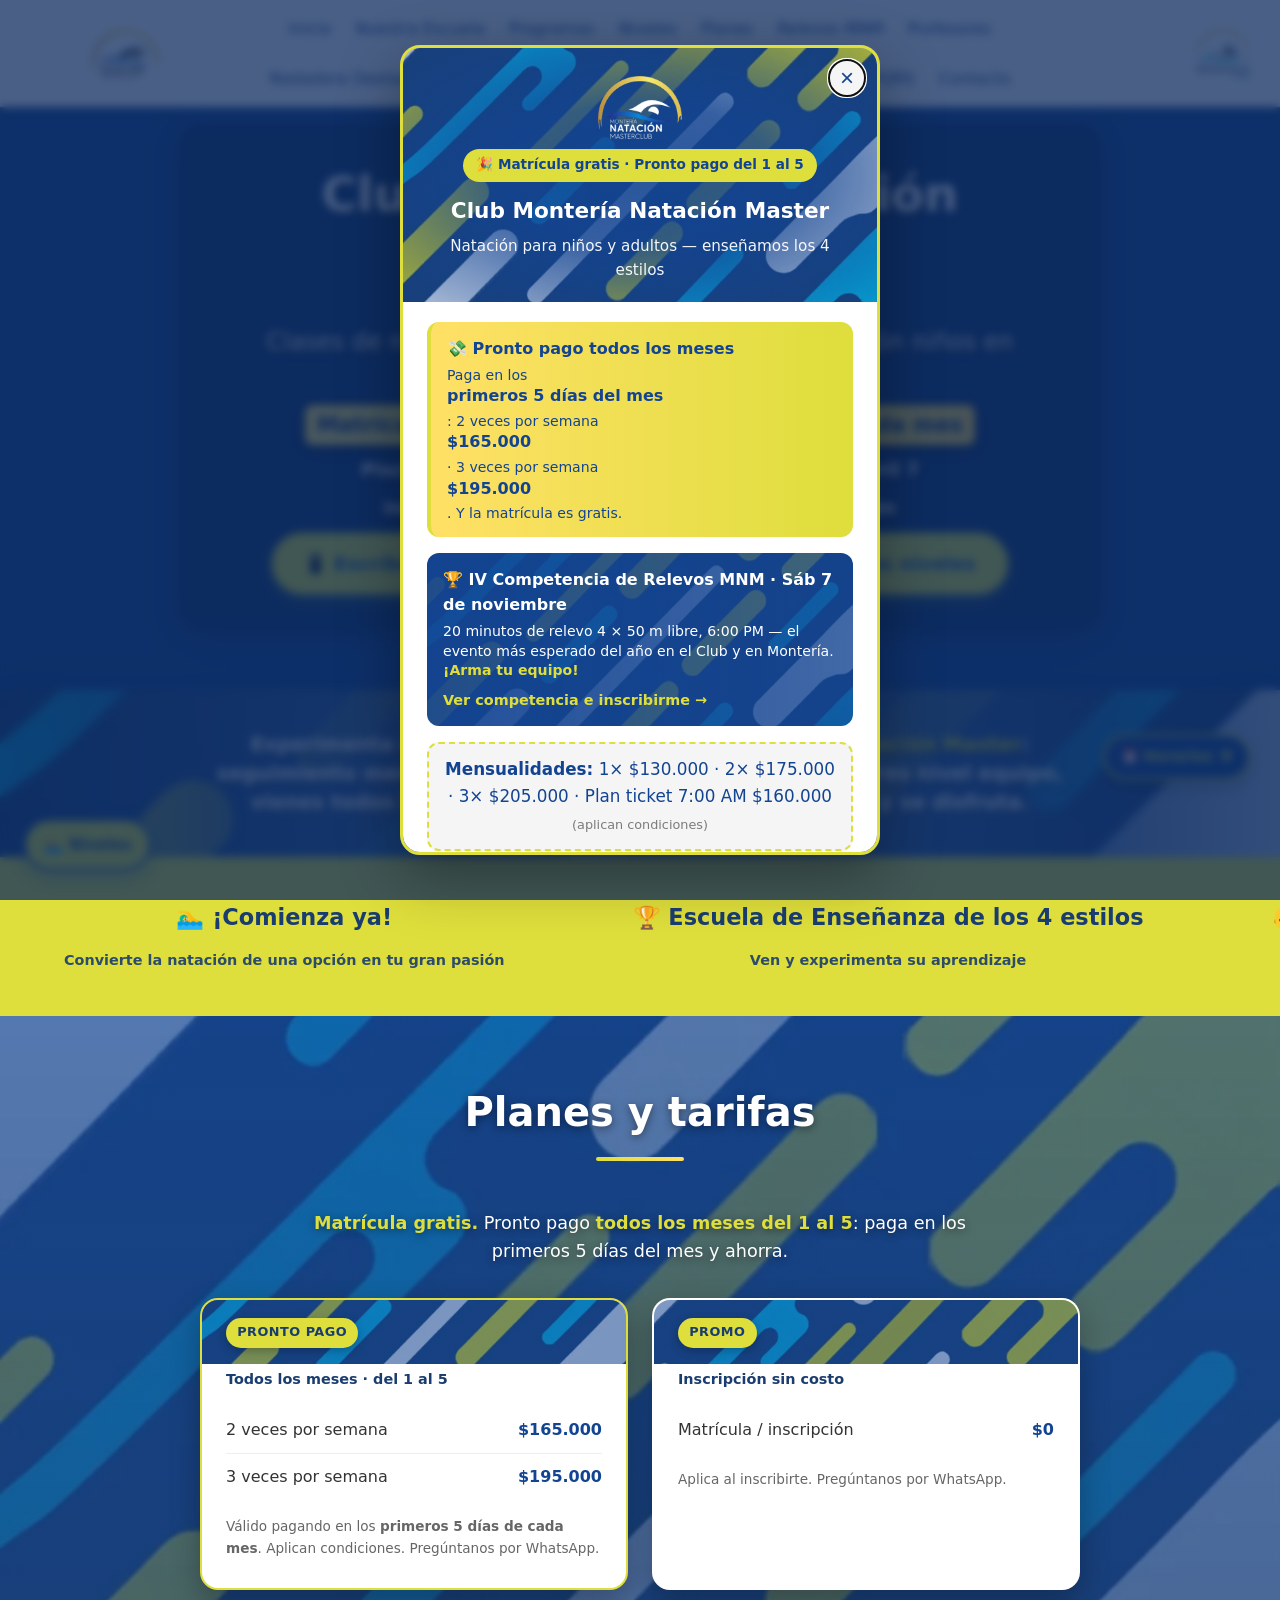
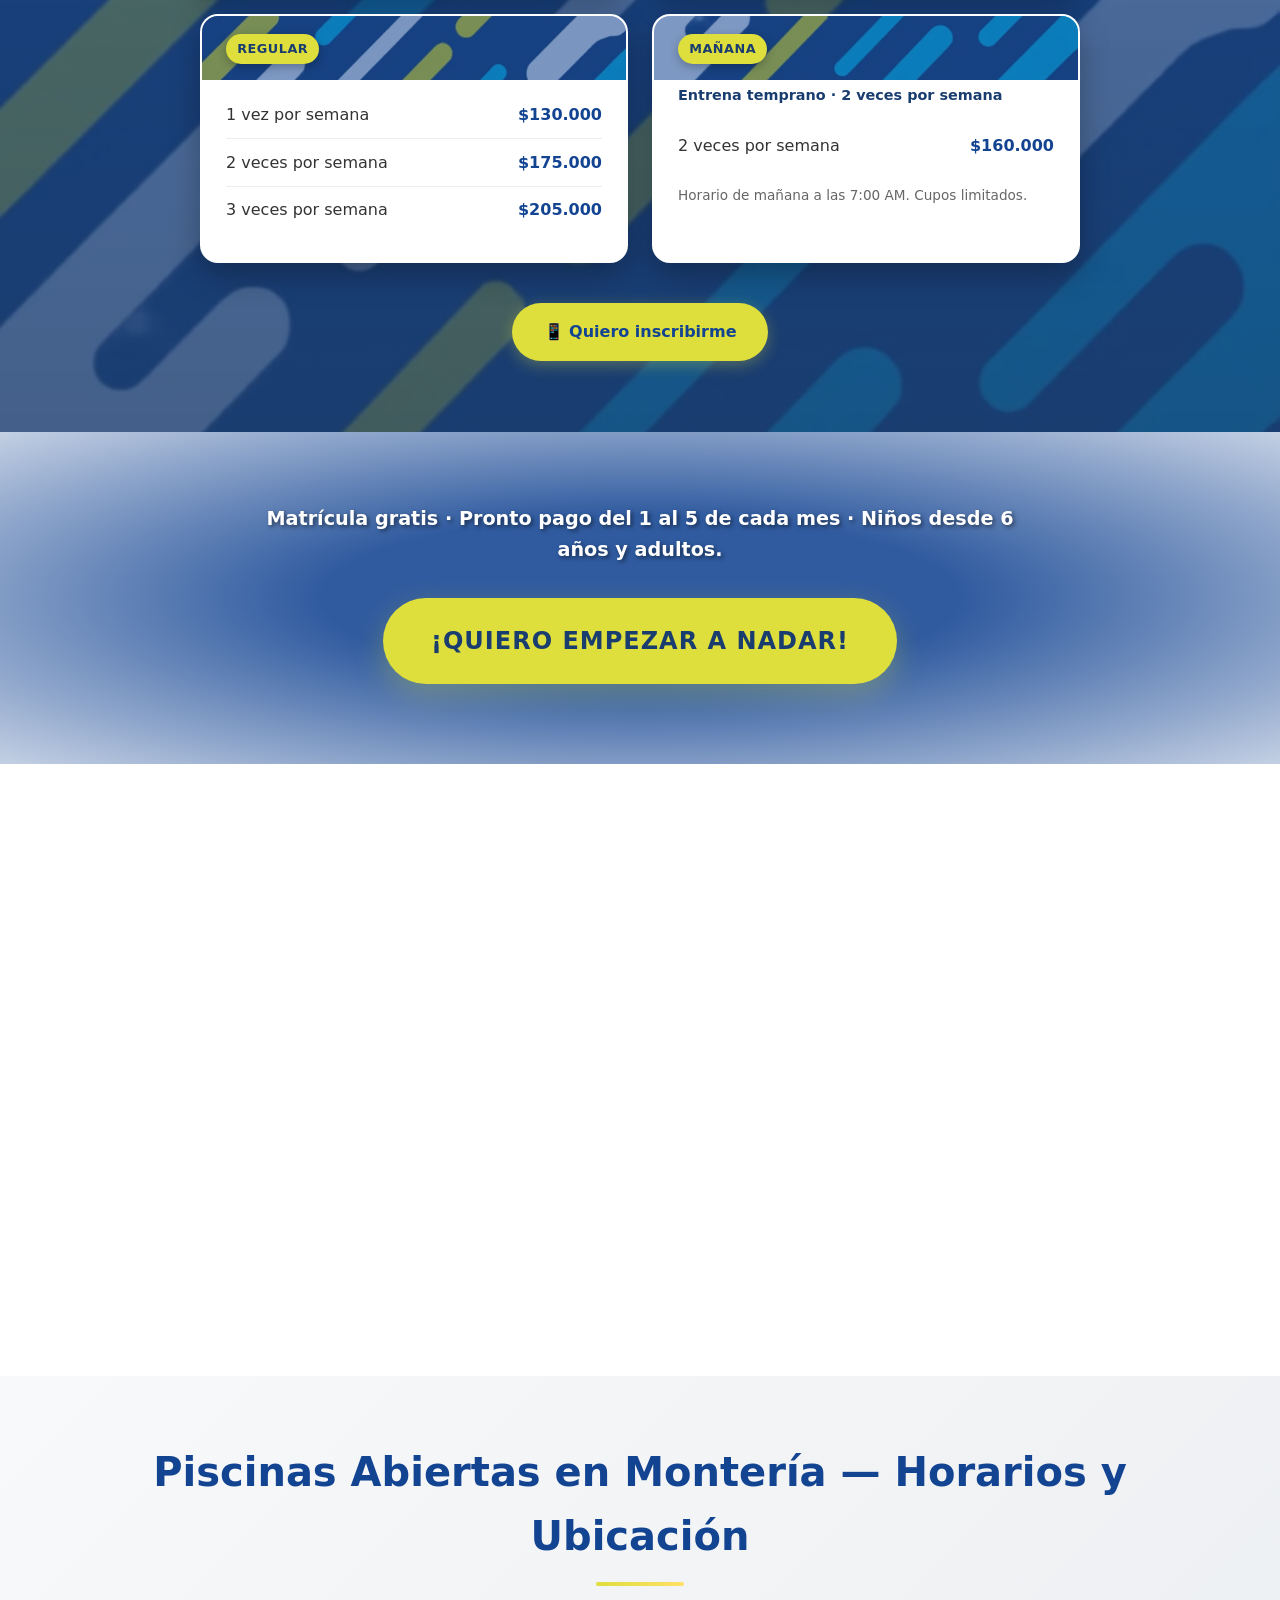
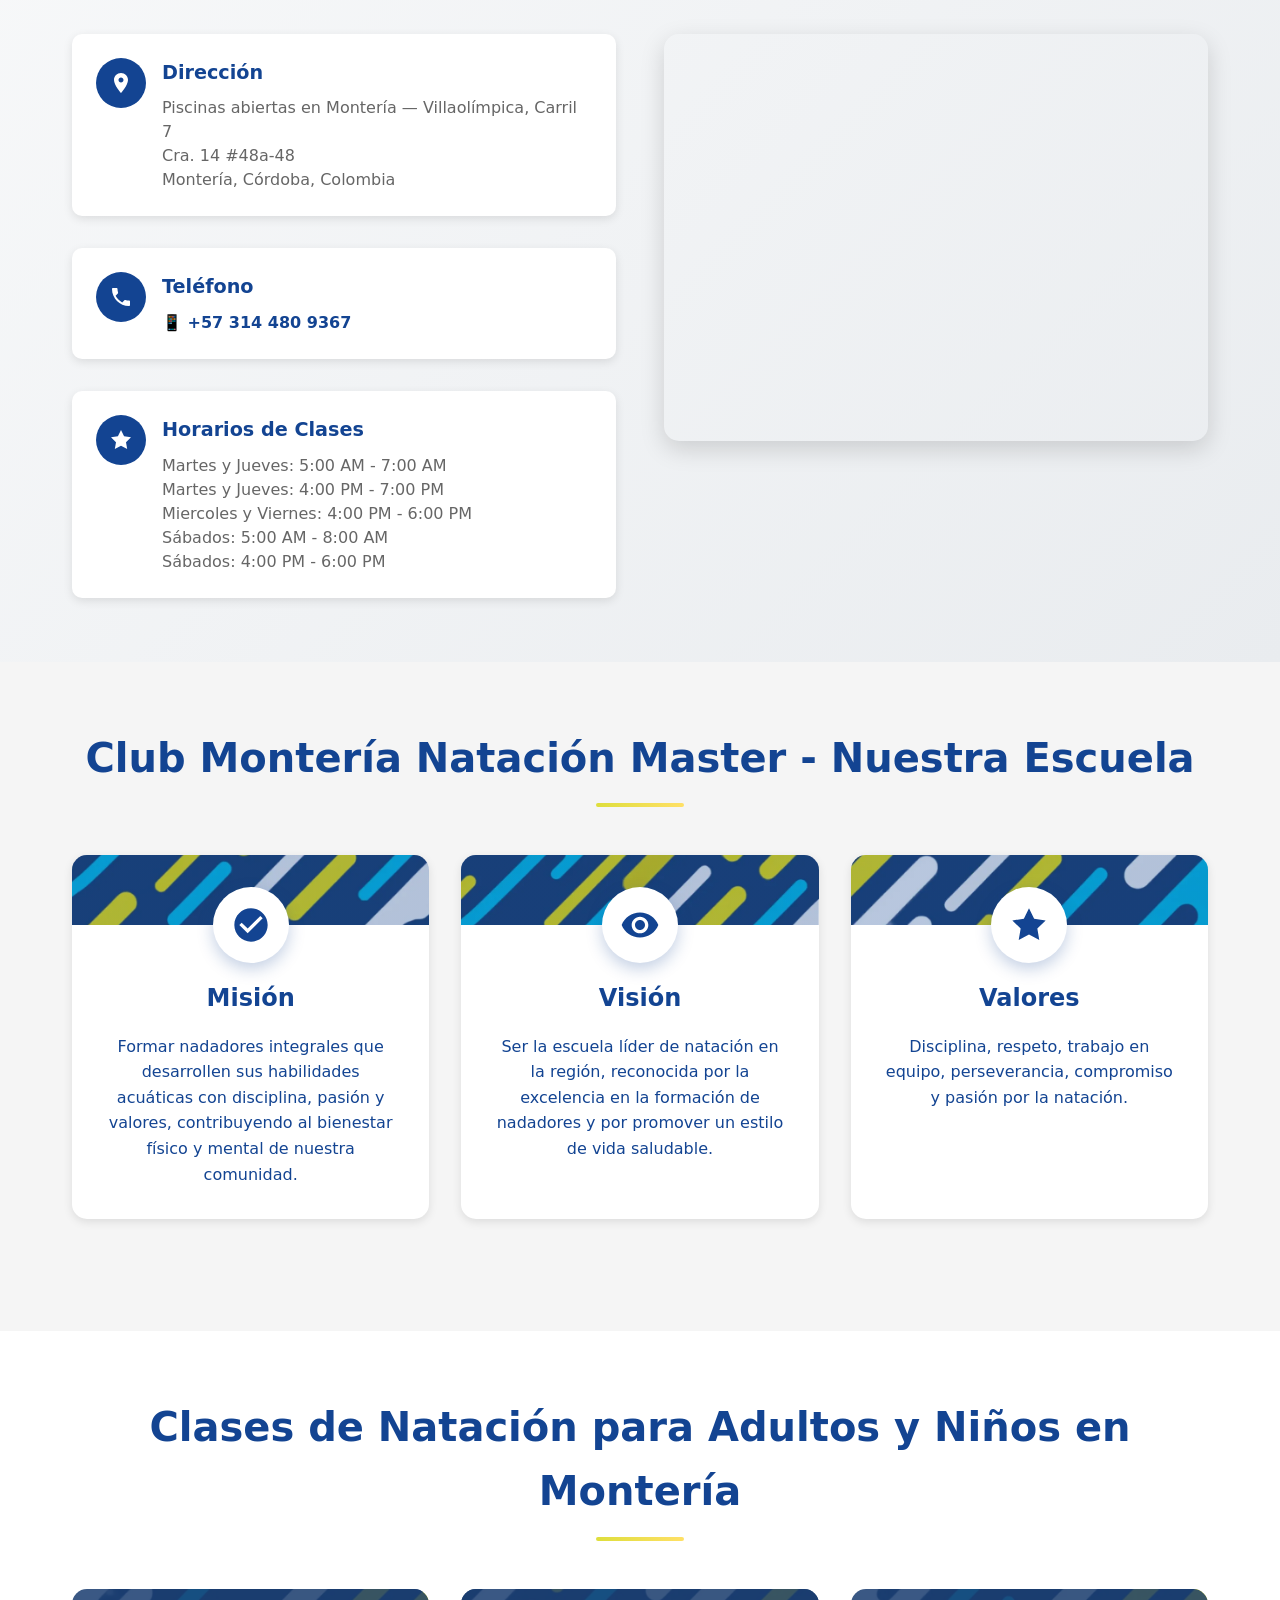
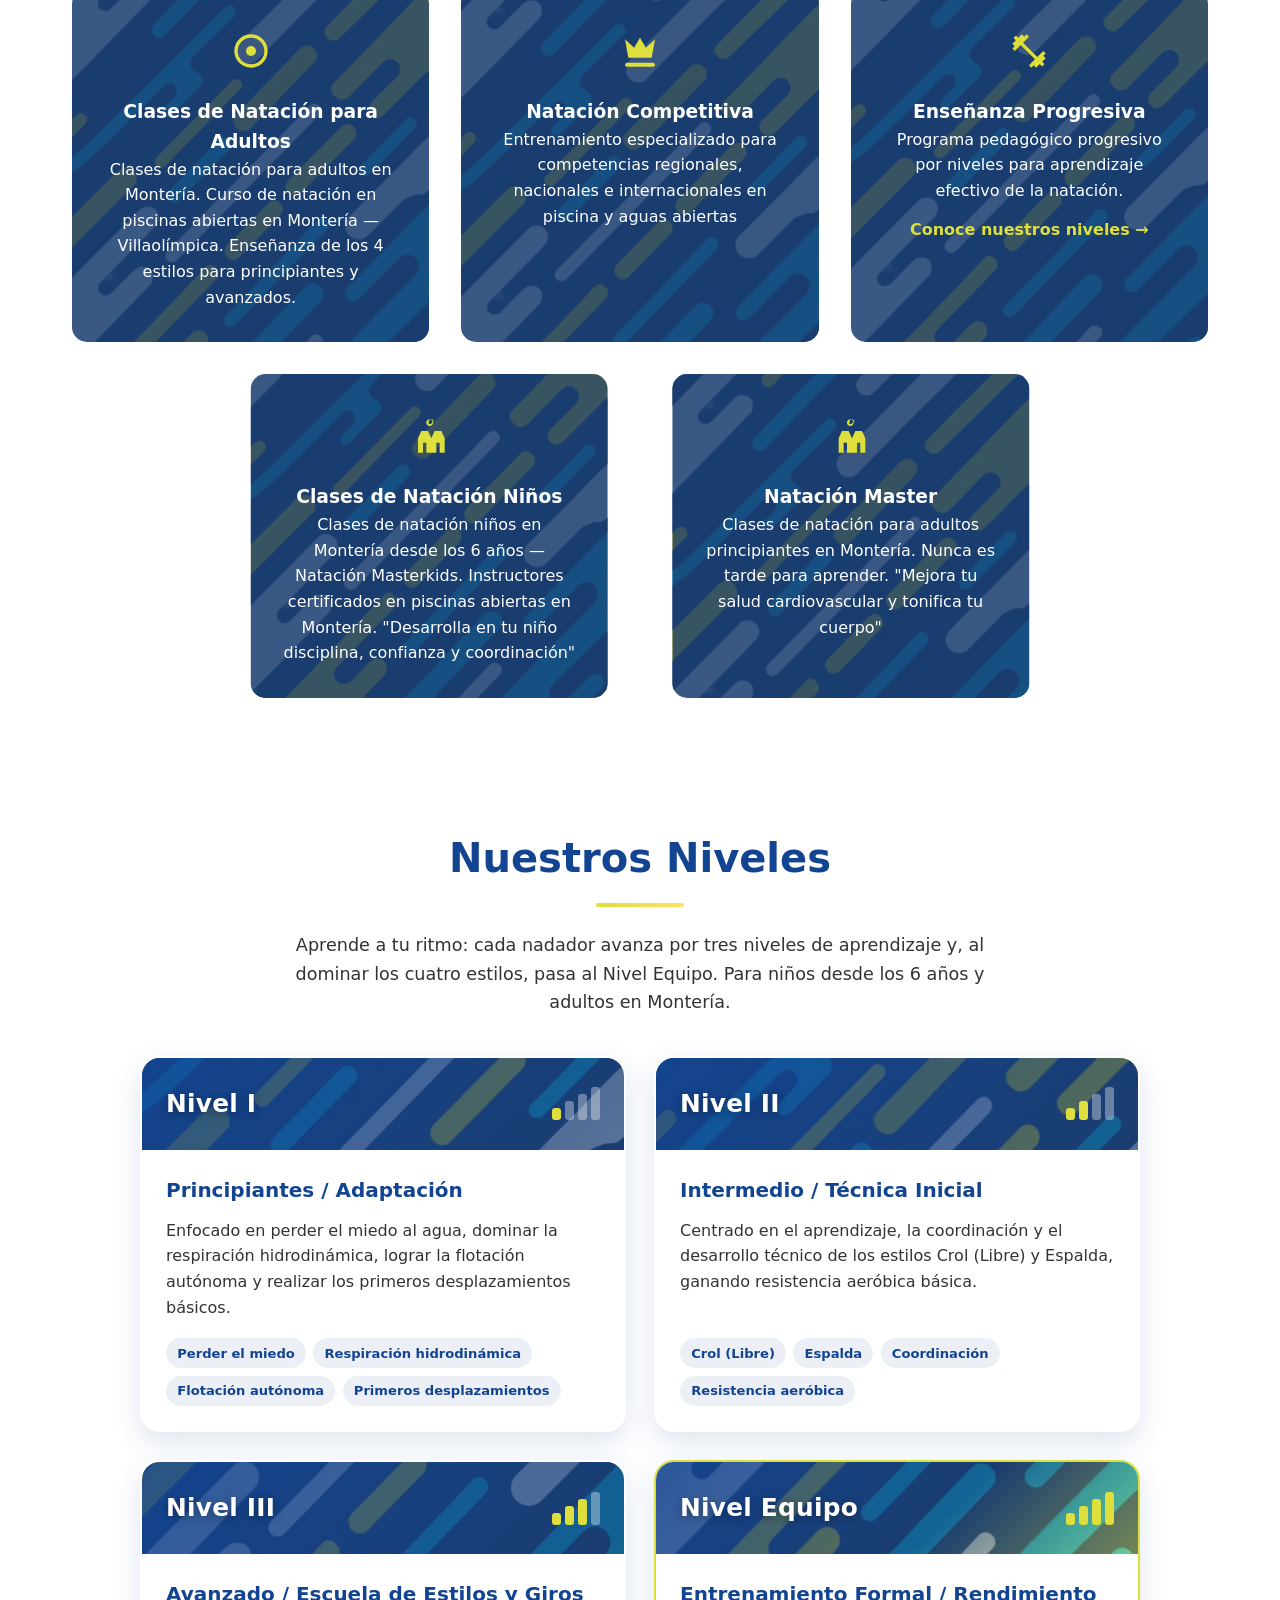
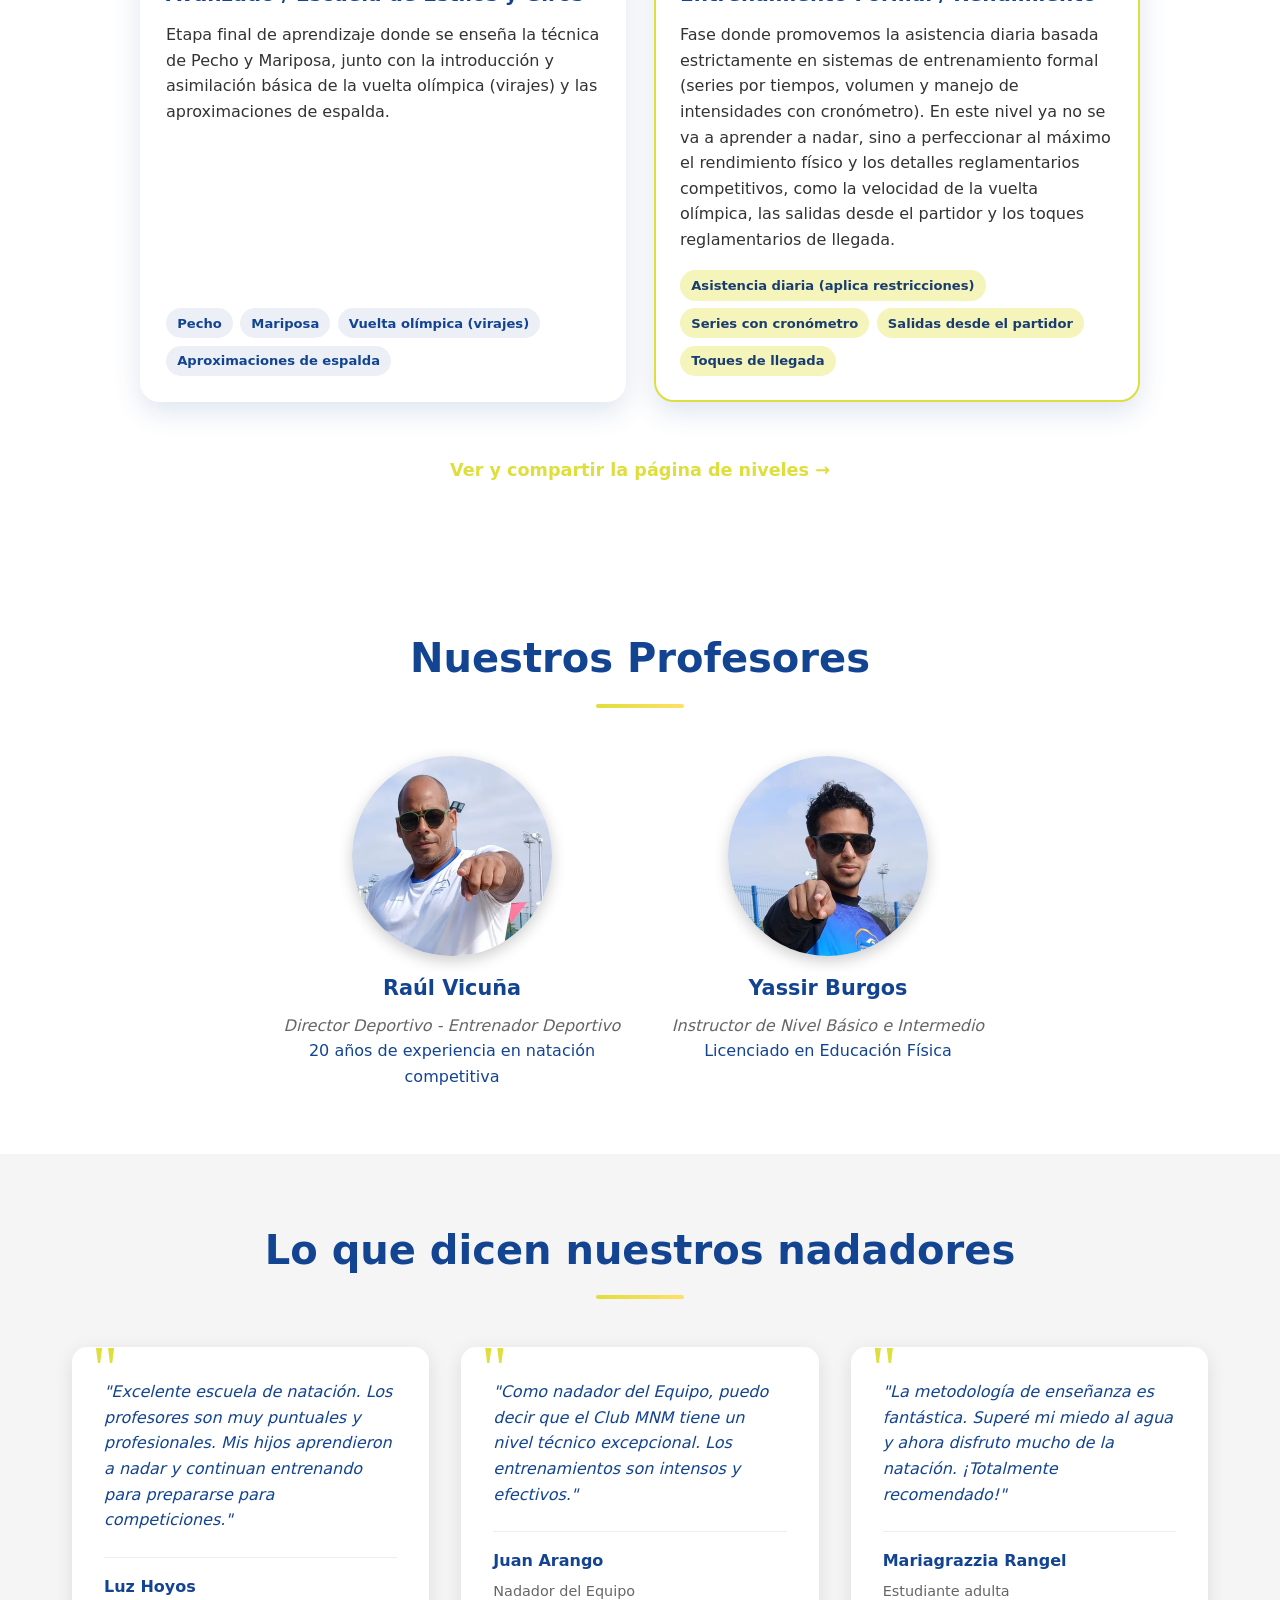
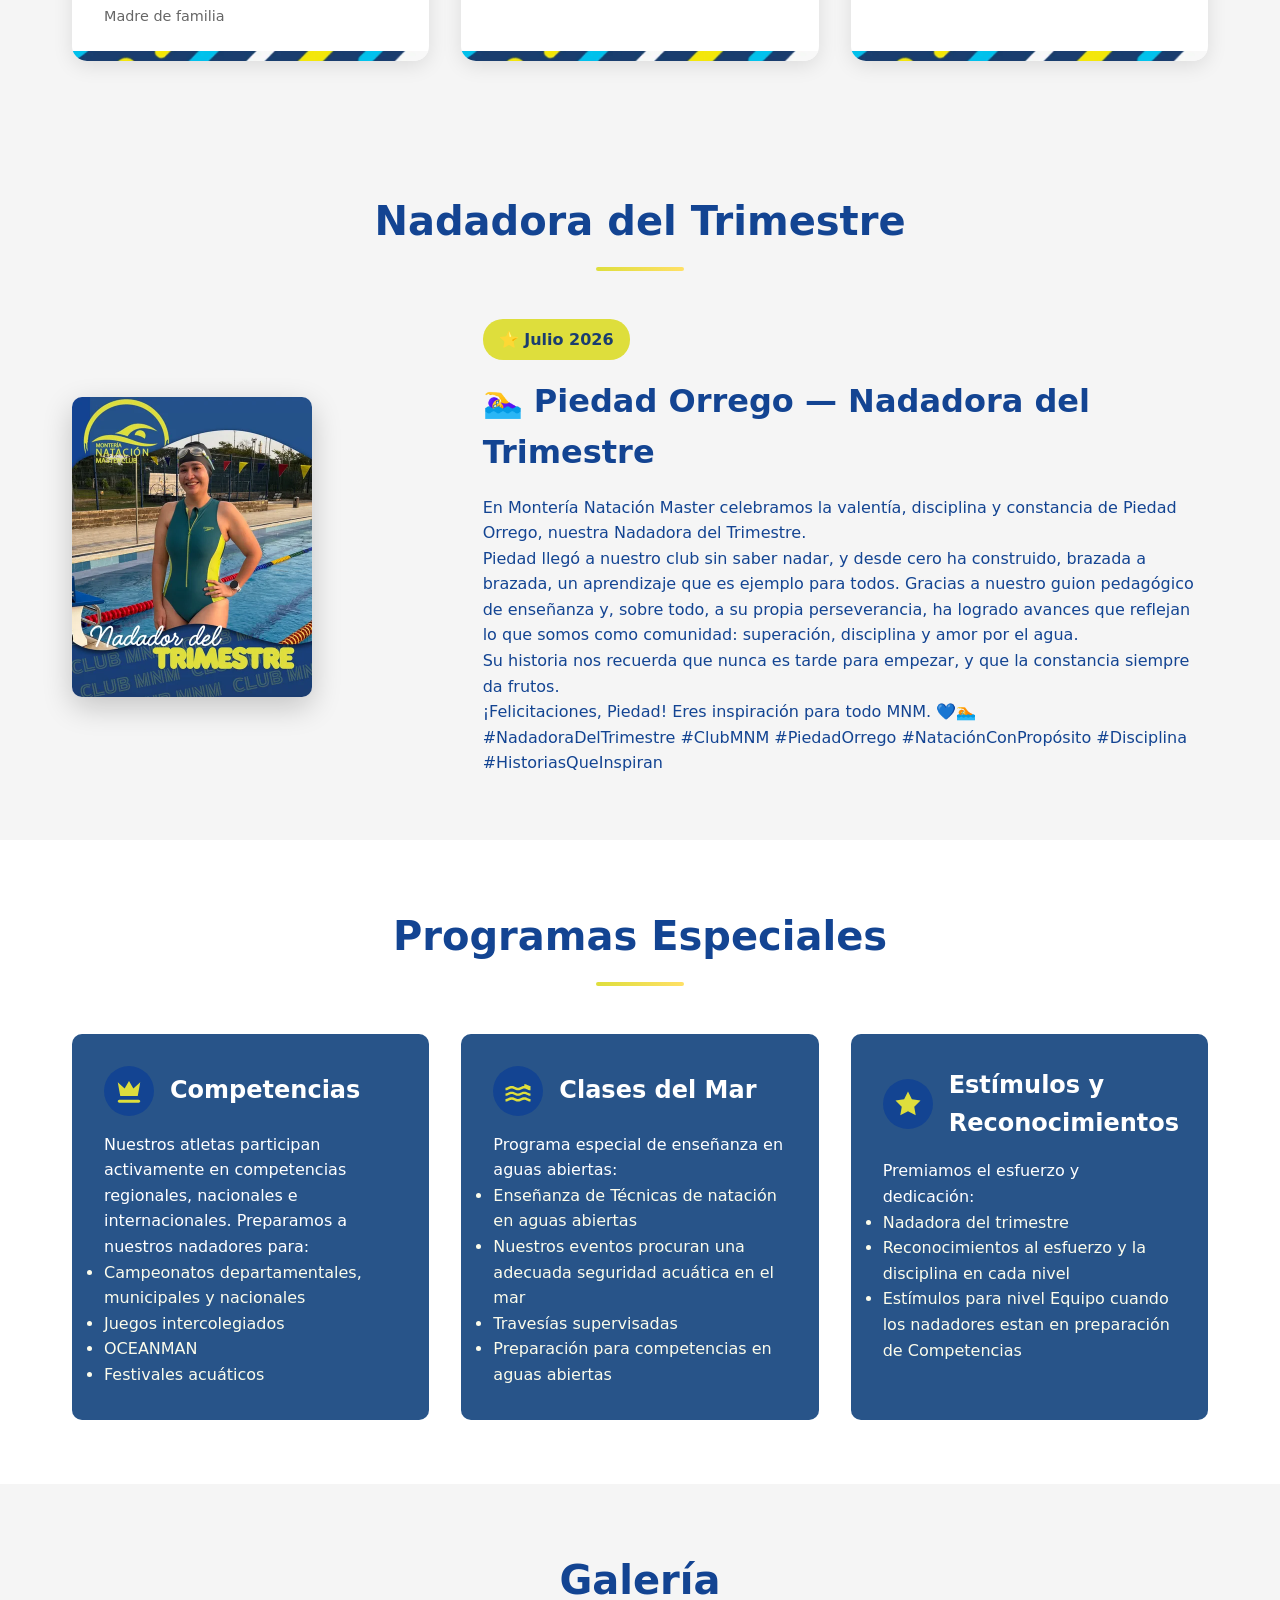
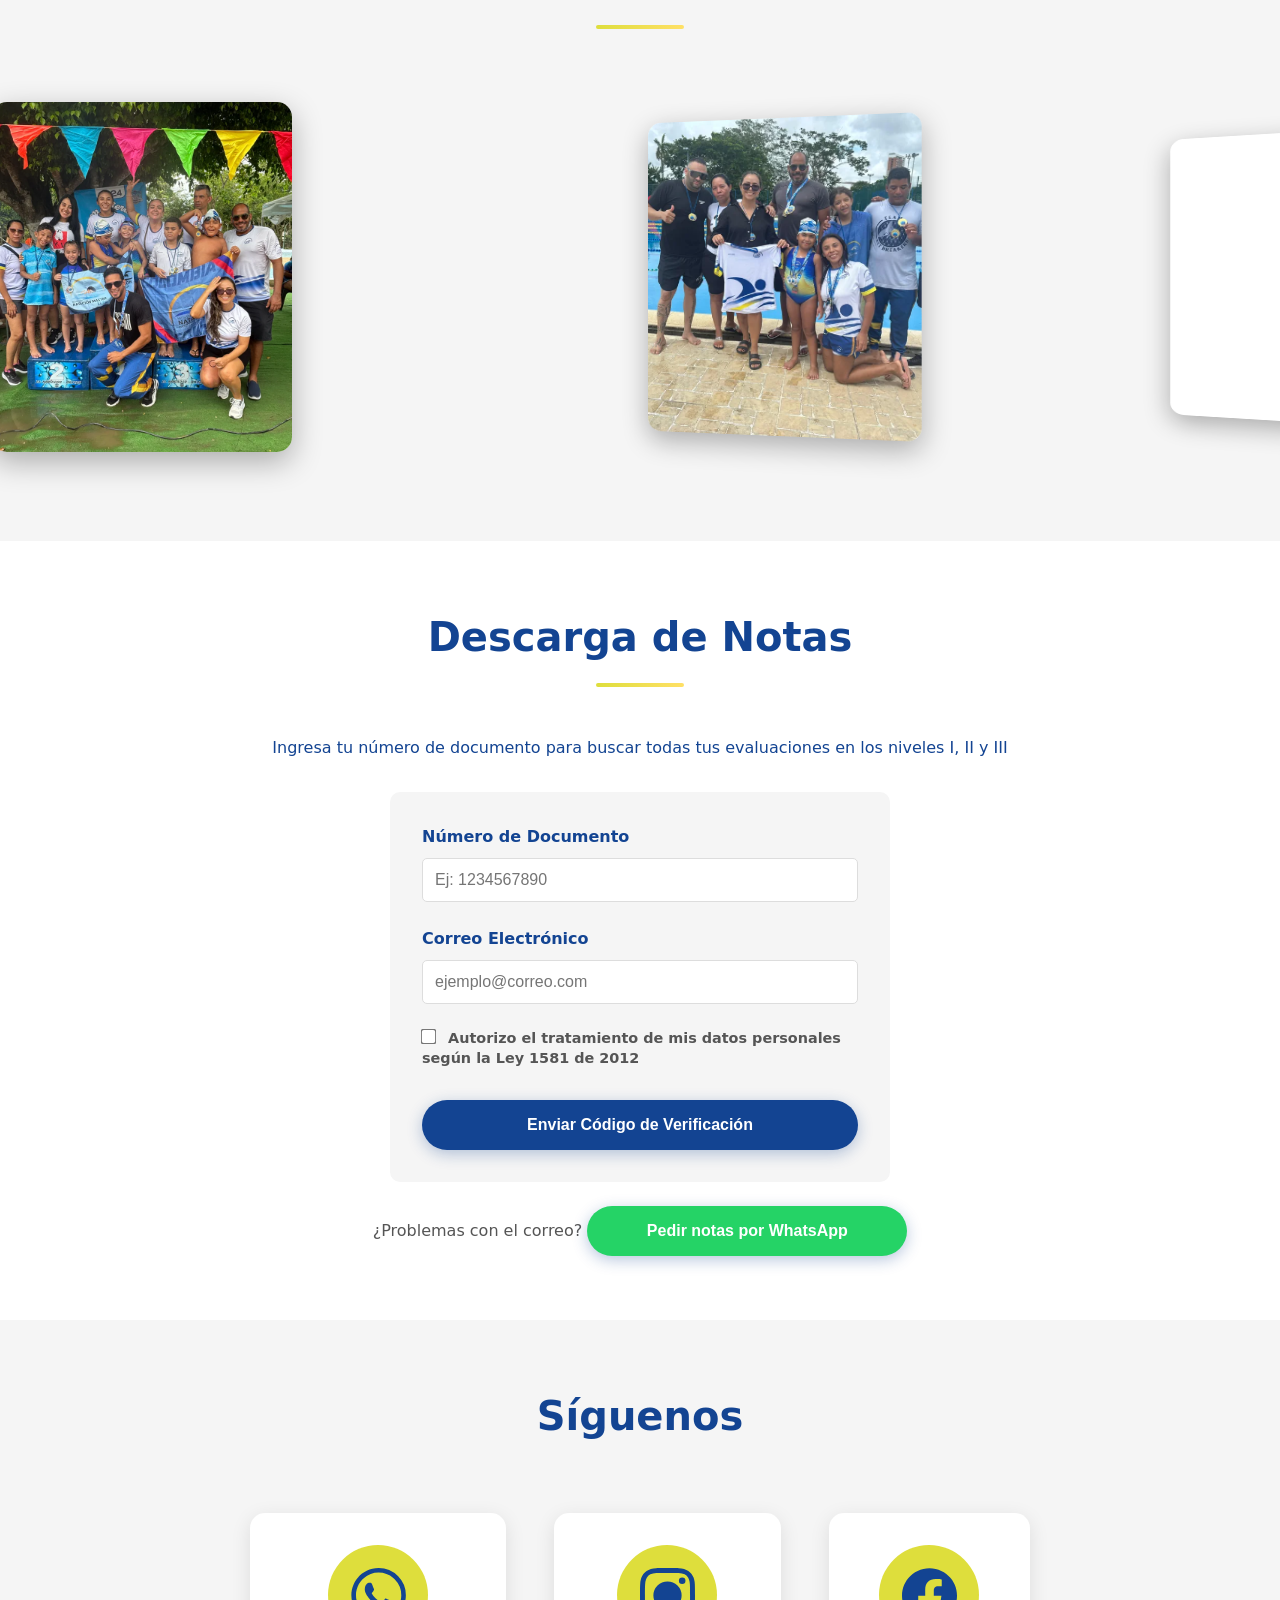
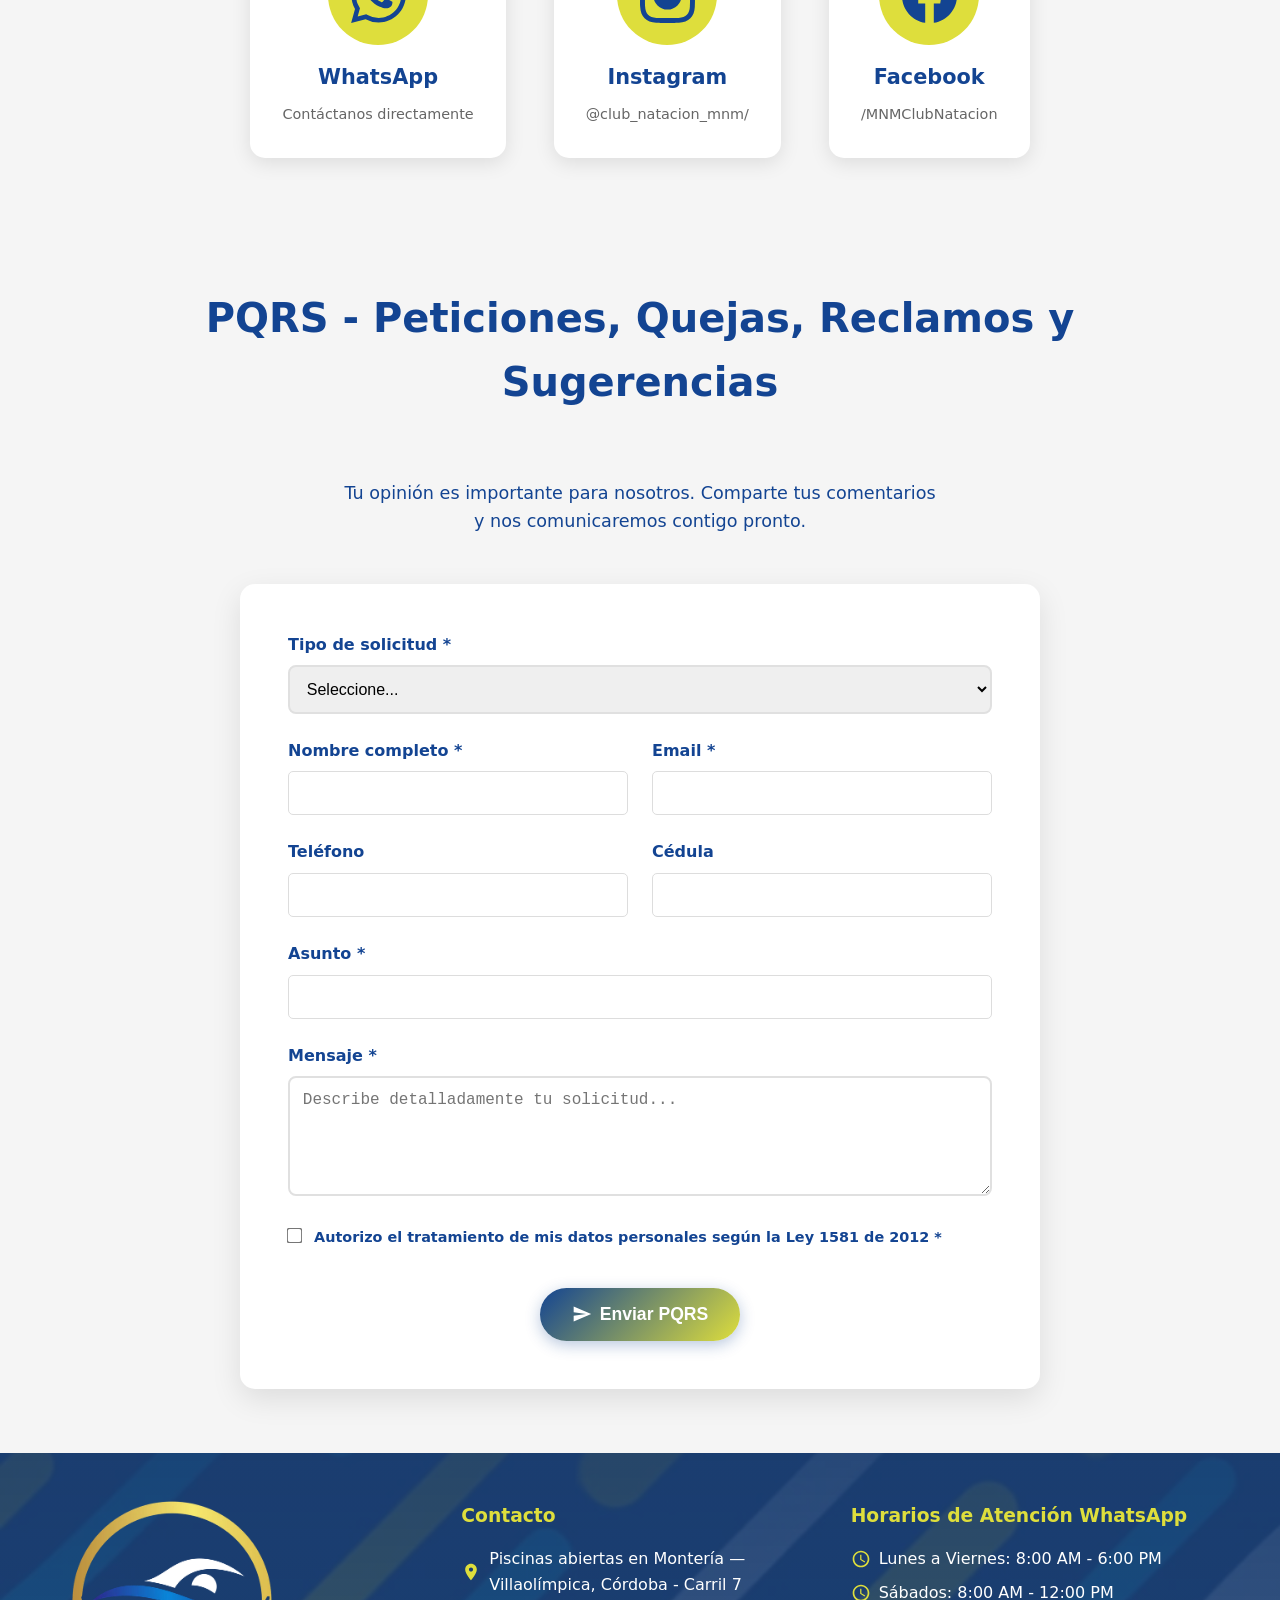
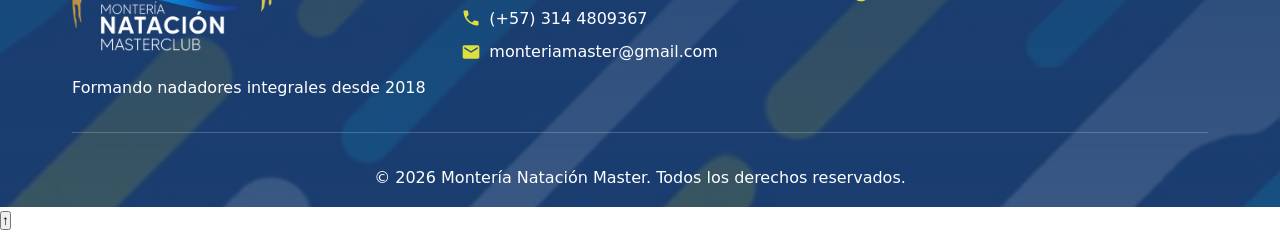
==== index.html @ afcfa860 "adicionar archivos y readme y copyrigth" ====
<!DOCTYPE html>
<html lang="es">
<head>
    <meta charset="UTF-8">
    <meta name="viewport" content="width=device-width, initial-scale=1.0">
    
    <!-- SEO Meta Tags -->
    <title>Clases Natación Adultos y Niños | Montería | Club MNM</title>
    <meta name="description" content="Clases de natación en Montería para niños desde 6 años y adultos. Matrícula gratis, pronto pago los primeros 5 días de cada mes y IV Competencia de Relevos MNM el 7 de noviembre. Club Montería Natación Master.">
    <meta name="keywords" content="clases de natacion para adultos, clases de natacion adultos, clases de natacion niños, clases de natacion para niños, clases de natacion monteria, piscinas abiertas en monteria, piscina monteria, natacion monteria, natación montería, matricula gratis, pronto pago natacion monteria, competencia de relevos monteria, relevos natacion monteria, niveles de natacion, natacion principiantes monteria, perder el miedo al agua, club natacion monteria, escuela natación montería, piscina villaolímpica montería">
    <meta name="author" content="Club Montería Natación Master">
    <meta name="robots" content="index, follow, max-image-preview:large, max-snippet:-1, max-video-preview:-1">
    <meta name="googlebot" content="index, follow">
    <meta name="language" content="Spanish">
    <meta name="geo.region" content="CO-COR">
    <meta name="geo.placename" content="Montería">
    <meta name="geo.position" content="8.7500;-75.8814">
    <meta name="ICBM" content="8.7500, -75.8814">
    <link rel="canonical" href="https://monterianatacionmaster.netlify.app/">
    
    <!-- Open Graph / Facebook -->
    <meta property="og:type" content="website">
    <meta property="og:url" content="https://monterianatacionmaster.netlify.app/">
    <meta property="og:title" content="Clases Natación Adultos y Niños | Montería | Club MNM">
    <meta property="og:description" content="Matrícula gratis · Pronto pago los primeros 5 días de cada mes · IV Competencia de Relevos MNM, sábado 7 de noviembre. Clases para niños desde 6 años y adultos. Club Montería Natación Master.">
    <meta property="og:image" content="https://monterianatacionmaster.netlify.app/logo/MNM.png">
    <meta property="og:image:width" content="1202">
    <meta property="og:image:height" content="900">
    <meta property="og:image:alt" content="Club Montería Natación Master - Clases de natación adultos y niños Montería">
    <meta property="og:locale" content="es_CO">
    <meta property="og:site_name" content="Club Montería Natación Master">
    
    <!-- Twitter Card -->
    <meta name="twitter:card" content="summary_large_image">
    <meta name="twitter:url" content="https://monterianatacionmaster.netlify.app/">
    <meta name="twitter:title" content="Clases Natación Adultos y Niños | Montería | Club MNM">
    <meta name="twitter:description" content="Matrícula gratis · Pronto pago los primeros 5 días de cada mes · IV Competencia de Relevos MNM, sábado 7 de noviembre. Clases para niños desde 6 años y adultos. Club Montería Natación Master.">
    <meta name="twitter:image" content="https://monterianatacionmaster.netlify.app/logo/MNM.png">
    <meta name="twitter:image:alt" content="Club Montería Natación Master - Clases de natación adultos y niños">
    
    <!-- Favicon -->
    <link rel="icon" type="image/png" href="/logo/MNM.png">
    
    <!-- Google Tag Manager (carga diferida para no bloquear el render) -->
    <script>
    function loadGTM() {
        (function(w,d,s,l,i){w[l]=w[l]||[];w[l].push({'gtm.start':
        new Date().getTime(),event:'gtm.js'});var f=d.getElementsByTagName(s)[0],
        j=d.createElement(s),dl=l!='dataLayer'?'&l='+l:'';j.async=true;j.src=
        'https://www.googletagmanager.com/gtm.js?id='+i+dl;f.parentNode.insertBefore(j,f);
        })(window,document,'script','dataLayer','GTM-WV86WF3R');
    }
    window.addEventListener('load', function() {
        if ('requestIdleCallback' in window) {
            requestIdleCallback(loadGTM, { timeout: 4000 });
        } else {
            setTimeout(loadGTM, 2000);
        }
    });
    </script>
    <!-- End Google Tag Manager -->
    <link rel="preload" href="/css/styles.min.css?v=20261010b" as="style">
    <link rel="stylesheet" href="/css/styles.min.css?v=20261010b">
    <style>
        body{margin:0;font-family:system-ui,-apple-system,sans-serif;color:#134492}
        .header{background:#fff;position:fixed;top:0;width:100%;z-index:1000;padding:1rem 0;box-shadow:0 2px 5px rgba(0,0,0,.1)}
        .nav-logo-left,.nav-logo-right{object-fit:contain;width:auto}
        .hero{margin-top:60px;position:relative;height:70vh;display:flex;align-items:center;justify-content:center;overflow:hidden}
        .video-container{position:absolute;inset:0;background:#134492}
        .video-container video{width:100%;height:100%;object-fit:cover;opacity:0}
        .video-container video.is-visible{opacity:1;transition:opacity .8s ease}
        .hero-content{position:relative;z-index:2;text-align:center;color:#fff;padding:2rem 2.5rem;background:rgba(13,42,92,.72);border-radius:18px;max-width:920px;margin:0 1rem;box-shadow:0 8px 32px rgba(0,0,0,.35)}
        .hero h1{font-size:3rem;margin-bottom:1rem;text-shadow:2px 2px 4px rgba(0,0,0,.5)}
        .hero p{font-size:1.5rem;margin-bottom:.75rem;line-height:1.4;text-shadow:2px 2px 8px rgba(0,0,0,.9)}
        .hero .hero-highlight{display:inline-block;background:linear-gradient(90deg,#ffe066,#dede3c,#ffd24d);color:#0d2a5c;padding:.35rem .75rem;border-radius:8px;font-weight:800;font-size:1.35rem;line-height:1.35;box-shadow:0 4px 16px rgba(0,0,0,.45)}
        .hero .hero-info{font-size:1.15rem;font-weight:600}
        .cta-button{display:inline-block;background:#dede3c;color:#134492;padding:1rem 2rem;text-decoration:none;border-radius:50px;font-weight:700;margin-top:.5rem}
        .promo-popup-actions .cta-button{display:block;width:100%;margin-top:0;text-align:center;box-sizing:border-box;background:#dede3c!important;color:#1a3d70!important;box-shadow:0 4px 15px rgba(222,222,60,.3)!important}
        @media (max-width:768px){
            .nav-container{display:flex;align-items:center;justify-content:space-between;gap:.5rem;padding:0 1rem}
            .nav-logos{display:flex;align-items:center;gap:.5rem;flex:1;min-width:0;position:static;transform:none;width:auto;padding:0}
            .nav-logo-left,.nav-logo-right{height:36px;max-height:36px}
            .hamburger{display:flex;flex-shrink:0;margin-left:auto}
            .hero{margin-top:70px}
            .video-container video{display:none}
            .hero h1{font-size:2.4rem}
            .hero p{font-size:1.05rem}
            .hero .hero-highlight{display:block;font-size:1rem;padding:.45rem .65rem;margin:.25rem auto;max-width:100%}
            .hero .hero-info{font-size:.95rem}
            .hero-content{padding:1.25rem 1rem;margin:0 .75rem}
        }
    </style>

</head>
<body>
    <!-- Google Tag Manager (noscript) -->
    <noscript><iframe src="https://www.googletagmanager.com/ns.html?id=GTM-WV86WF3R"
    height="0" width="0" style="display:none;visibility:hidden"></iframe></noscript>
    <!-- End Google Tag Manager (noscript) -->
    <!-- Header -->
    <header class="header">
        <nav class="nav-container" aria-label="Navegación principal">
            <div class="nav-logos">
                <img src="logo/MNM.webp" alt="Logo Montería Natación Master" class="nav-logo-left" decoding="async" fetchpriority="low">
                <img src="logo/MNMKIDS.webp" alt="Logo MNM Kids" class="nav-logo-right" decoding="async" fetchpriority="low">
            </div>
            <button type="button" class="hamburger" id="hamburger" aria-label="Abrir menú de navegación" aria-expanded="false" aria-controls="navMenu">
                <span></span>
                <span></span>
                <span></span>
            </button>
            <ul class="nav-menu" id="navMenu">
                <li><a href="#inicio">Inicio</a></li>
                <li><a href="#escuela">Nuestra Escuela</a></li>
                <li><a href="#programas">Programas</a></li>
                <li><a href="#niveles">Niveles</a></li>
                <li><a href="#planes">Planes</a></li>
                <li><a href="#relevos">Relevos MNM</a></li>
                <li><a href="#profesores">Profesores</a></li>
                <li><a href="#destacado">Nadadora Destacada</a></li>
                <li><a href="#ubicacion">Ubicación</a></li>
                <li><a href="#galeria">Galería</a></li>
                <!-- NatalIA desactivada: tráfico a WhatsApp
                <li><a href="#asistente">Asistente Virtual</a></li>
                -->
                <li><a href="#descargas">Descargas</a></li>
                <li><a href="#testimonios">Testimonios</a></li>
                <li><a href="#pqrs">PQRS</a></li>
                <li><a href="#contacto">Contacto</a></li>
            </ul>
        </nav>
    </header>

    <!-- Hero Section con Video -->
    <section class="hero" id="inicio">
        <div class="video-container">
            <video muted loop playsinline preload="none" id="heroVideo"></video>
            <div class="video-overlay"></div>
        </div>
        <div class="hero-content">
            <h1>Club Montería Natación Master</h1>
            <p>Clases de natación para adultos y clases de natación niños en Montería</p>
            <p><span class="hero-highlight">Matrícula gratis · Pronto pago del 1 al 5 de cada mes</span></p>
            <p class="hero-info">Piscinas abiertas en Montería — Villaolímpica, carril 7</p>
            <p class="hero-info">Inspirados en la excelencia #Sabemosdenatación</p>
            <div class="hero-actions">
                <a href="https://wa.me/573144809367?text=Hola,%20quiero%20información%20sobre%20las%20clases%20de%20natación%20y%20la%20matrícula%20gratis." data-wa-pronto="Hola, quiero información sobre las clases de natación con matrícula gratis y pronto pago de este mes." target="_blank" rel="noopener noreferrer" class="cta-button cta-whatsapp">📱 Escríbenos por WhatsApp</a>
                <a href="#niveles" class="cta-button cta-whatsapp">🏊 Conoce nuestros niveles</a>
            </div>
        </div>
    </section>

    <!-- Sección Destacada - Seguimiento Digital -->
    <section class="featured-highlight">
        <div class="featured-highlight-content">
            <p>Experimenta cómo se aprende a nadar en <strong>Montería Natación Master</strong>: seguimiento mensual digital, grupos de menos de 6 y, si eres nivel equipo, vienes todos los días. Aquí la natación se vive, se mide y se disfruta.</p>
        </div>
    </section>

    <!-- Anuncios del Mes -->
    <section class="announcements">
        <div class="announcements-track">
            <div class="announcement-item">
                <span class="announcement-title">🏊‍♂️ ¡Comienza ya!</span>
                <span class="announcement-subtitle">Convierte la natación de una opción en tu gran pasión</span>
            </div>
            <div class="announcement-item">
                <span class="announcement-title">🏆 Escuela de Enseñanza de los 4 estilos</span>
                <span class="announcement-subtitle"> Ven y experimenta su aprendizaje</span>
            </div>
            <div class="announcement-item">
                <span class="announcement-title">👶 ¡Clases seguras - Instructores certificados!</span>
                <span class="announcement-subtitle"> Niños desde 6 años</span>
            </div>
            <a class="announcement-item announcement-link" href="https://competenciarelevosmnm.netlify.app/" target="_blank" rel="noopener">
                <span class="announcement-title">🏆 IV Relevos MNM · Sáb 7 de noviembre</span>
                <span class="announcement-subtitle">20 min de relevos 4×50 m libre · Inscríbete aquí →</span>
            </a>
            <div class="announcement-item">
                <span class="announcement-title">💸 Pronto pago + matrícula gratis</span>
                <span class="announcement-subtitle">Del 1 al 5 de cada mes · 2× $165.000 · 3× $195.000</span>
            </div>
            <div class="announcement-item">
                <span class="announcement-title">☀️ Plan ticket 7:00 AM</span>
                <span class="announcement-subtitle">2 veces por semana $160.000</span>
            </div>
            <div class="announcement-item">
                <span class="announcement-title">📊 Seguimiento mensual digital</span>
                <span class="announcement-subtitle">Conoce tu avance y puntaje de nivel</span>
            </div>
            <div class="announcement-item">
                <span class="announcement-title">🎯 "Descarga aquí las notas "</span>
                <span class="announcement-subtitle">Conoce tu puntaje de nivel en el mes</span>
            </div>
            <div class="announcement-item">
                <span class="announcement-title">📱 Escríbenos por WhatsApp</span>
                <span class="announcement-subtitle">Inscripciones, horarios y más información</span>
            </div>
            <!-- Duplicamos los anuncios para loop continuo -->
          <div class="announcement-item">
                <span class="announcement-title">🏊‍♂️ ¡Comienza ya!</span>
                <span class="announcement-subtitle">Convierte la natación de una opción en tu gran pasión</span>
            </div>
            <div class="announcement-item">
                <span class="announcement-title">🏆 Escuela de Enseñanza de los 4 estilos</span>
                <span class="announcement-subtitle"> Ven y experimenta su aprendizaje</span>
            </div>
            <div class="announcement-item">
                <span class="announcement-title">👶 ¡Clases seguras - Instructores certificados!</span>
                <span class="announcement-subtitle"> Niños desde 6 años</span>
            </div>
            <a class="announcement-item announcement-link" href="https://competenciarelevosmnm.netlify.app/" target="_blank" rel="noopener">
                <span class="announcement-title">🏆 IV Relevos MNM · Sáb 7 de noviembre</span>
                <span class="announcement-subtitle">20 min de relevos 4×50 m libre · Inscríbete aquí →</span>
            </a>
            <div class="announcement-item">
                <span class="announcement-title">💸 Pronto pago + matrícula gratis</span>
                <span class="announcement-subtitle">Del 1 al 5 de cada mes · 2× $165.000 · 3× $195.000</span>
            </div>
            <div class="announcement-item">
                <span class="announcement-title">☀️ Plan ticket 7:00 AM</span>
                <span class="announcement-subtitle">2 veces por semana $160.000</span>
            </div>
            <div class="announcement-item">
                <span class="announcement-title">📊 Seguimiento mensual digital</span>
                <span class="announcement-subtitle">Conoce tu avance y puntaje de nivel</span>
            </div>
            <div class="announcement-item">
                <span class="announcement-title">🎯 Descarga aquí las notas</span>
                <span class="announcement-subtitle">Conoce tu puntaje de nivel en el mes</span>
            </div>
            <div class="announcement-item">
                <span class="announcement-title">📱 Escríbenos por WhatsApp</span>
                <span class="announcement-subtitle">Inscripciones, horarios y más información</span>
            </div>
        </div>
    </section>

    <!-- Planes y tarifas -->
    <section class="section pricing-section" id="planes">
        <div class="container">
            <h2 class="section-title">Planes y tarifas</h2>
            <p class="pricing-intro"><strong>Matrícula gratis.</strong> Pronto pago <strong>todos los meses del 1 al 5</strong>: paga en los primeros 5 días del mes y ahorra.</p>
            <div class="pricing-grid">
                <article class="pricing-card pricing-card--highlight">
                    <span class="pricing-badge">Pronto pago</span>
                    <h3>Tarifa pronto pago</h3>
                    <p class="pricing-deadline">Todos los meses · del 1 al 5</p>
                    <ul>
                        <li><span>2 veces por semana</span> <strong>$165.000</strong></li>
                        <li><span>3 veces por semana</span> <strong>$195.000</strong></li>
                    </ul>
                    <p class="pricing-note">Válido pagando en los <strong>primeros 5 días de cada mes</strong>. Aplican condiciones. Pregúntanos por WhatsApp.</p>
                </article>
                <article class="pricing-card">
                    <span class="pricing-badge">Promo</span>
                    <h3>Matrícula gratis</h3>
                    <p class="pricing-deadline">Inscripción sin costo</p>
                    <ul>
                        <li><span>Matrícula / inscripción</span> <strong>$0</strong></li>
                    </ul>
                    <p class="pricing-note">Aplica al inscribirte. Pregúntanos por WhatsApp.</p>
                </article>
                <article class="pricing-card">
                    <span class="pricing-badge">Regular</span>
                    <h3>Mensualidades</h3>
                    <ul>
                        <li><span>1 vez por semana</span> <strong>$130.000</strong></li>
                        <li><span>2 veces por semana</span> <strong>$175.000</strong></li>
                        <li><span>3 veces por semana</span> <strong>$205.000</strong></li>
                    </ul>
                </article>
                <article class="pricing-card">
                    <span class="pricing-badge">Mañana</span>
                    <h3>Plan ticket 7:00 AM</h3>
                    <p class="pricing-deadline">Entrena temprano · 2 veces por semana</p>
                    <ul>
                        <li><span>2 veces por semana</span> <strong>$160.000</strong></li>
                    </ul>
                    <p class="pricing-note">Horario de mañana a las 7:00 AM. Cupos limitados.</p>
                </article>
            </div>
            <a href="https://wa.me/573144809367?text=Hola,%20quiero%20inscribirme.%20Me%20interesa%20la%20mensualidad%20(1%20vez%20%24130.000,%202%20veces%20%24175.000%20o%203%20veces%20%24205.000)%20y%20la%20matrícula%20gratis.%20También%20quiero%20saber%20del%20pronto%20pago%20del%20próximo%20mes." data-wa-pronto="Hola, quiero inscribirme aprovechando el pronto pago de este mes (2 veces $165.000 o 3 veces $195.000) y la matrícula gratis." target="_blank" rel="noopener noreferrer" class="cta-button">📱 Quiero inscribirme</a>
        </div>
    </section>

    <!-- Sección de Ofertas Especiales -->
    <section class="special-offers hidden" id="ofertas" hidden aria-hidden="true">
        <div class="container">
            <h2 class="section-title">💸 Pronto pago del 1 al 5 de cada mes</h2>
            <div class="offer-content">
                <div class="countdown-container">
                    <div class="countdown-timer">
                        <div class="time-unit">
                            <span class="time-number" id="days">00</span>
                            <span class="time-label">Días</span>
                        </div>
                        <div class="time-unit">
                            <span class="time-number" id="hours">00</span>
                            <span class="time-label">Horas</span>
                        </div>
                        <div class="time-unit">
                            <span class="time-number" id="minutes">00</span>
                            <span class="time-label">Minutos</span>
                        </div>
                        <div class="time-unit">
                            <span class="time-number" id="seconds">00</span>
                            <span class="time-label">Segundos</span>
                        </div>
                    </div>
                    <div class="offer-details">
                        <h3 class="offer-title">💸 ¡PRONTO PAGO + MATRÍCULA GRATIS! 💸</h3>
                        <p class="offer-description">Paga en los primeros 5 días de cada mes: 2 veces por semana $165.000 y 3 veces por semana $195.000. Matrícula gratis. (aplican condiciones).</p>
                        <div class="offer-features">
                            <div class="feature">✅ 2 veces por semana $165.000</div>
                            <div class="feature">✅ 3 veces por semana $195.000</div>
                            <div class="feature">✅ Del 1 al 5 de cada mes</div>
                            <div class="feature">✅ Matrícula gratis</div>
                        </div>
                    </div>
                </div>
            </div>
        </div>
    </section>

    <!-- Sección de Inscripción -->
    <section class="enrollment-section">
        <div class="container">
            <p class="enrollment-text">Matrícula gratis · Pronto pago del 1 al 5 de cada mes · Niños desde 6 años y adultos.</p>
            <a href="https://wa.me/573144809367?text=Hola,%20quiero%20empezar%20a%20nadar%20e%20inscribirme%20con%20matrícula%20gratis." data-wa-pronto="Hola, quiero empezar a nadar e inscribirme con matrícula gratis y pronto pago de este mes." target="_blank" rel="noopener noreferrer" class="enrollment-button">
                ¡Quiero empezar a nadar!
            </a>
        </div>
    </section>

    <!-- Evento: Competencia de Relevos MNM -->
    <section class="section event-section" id="relevos">
        <div class="container">
            <div class="event-card">
                <div class="event-date" aria-label="Sábado 7 de noviembre de 2026">
                    <span class="event-date-weekday">SÁB</span>
                    <span class="event-date-day">7</span>
                    <span class="event-date-month">NOV</span>
                    <span class="event-date-year">2026</span>
                </div>
                <div class="event-info">
                    <img src="logo/logo-mm-blanco.webp" alt="Montería Master" class="event-logo" width="420" height="217" loading="lazy" decoding="async">
                    <span class="event-kicker">🏆 El evento más esperado del año</span>
                    <h2 class="event-title">IV Competencia de Relevos MNM</h2>
                    <p class="event-text">El <strong>sábado 7 de noviembre de 2026</strong> vivimos la competencia de relevos del Club Montería Natación Master: <strong>20 minutos de relevo 4 × 50 m libre</strong>, el evento más esperado del año en el Club y en Montería. ¡Arma tu equipo!</p>
                    <ul class="event-facts">
                        <li>📅 Sáb 7 nov · 6:00 PM</li>
                        <li>⏱️ 20 min · 4 × 50 m libre</li>
                        <li>💲 $160.000 por relevo</li>
                        <li>📝 Inscripciones hasta el jue 5 nov</li>
                        <li>📍 Piscina Villaolímpica, Montería</li>
                    </ul>
                    <div class="event-actions">
                        <a href="https://competenciarelevosmnm.netlify.app/" target="_blank" rel="noopener" class="cta-button">🏆 Ver competencia e inscribirme</a>
                        <a href="https://wa.me/573196583574?text=Hola,%20quiero%20información%20para%20inscribir%20un%20relevo%20en%20la%20IV%20Competencia%20de%20Relevos%20MNM%20del%20sábado%207%20de%20noviembre%20(%24160.000%20por%20relevo)." target="_blank" rel="noopener noreferrer" class="event-link">📱 Preguntar por WhatsApp</a>
                    </div>
                </div>
            </div>
        </div>
    </section>

    <!-- Ubicación -->
    <section class="section location" id="ubicacion">
        <div class="container">
            <h2 class="section-title">Piscinas Abiertas en Montería — Horarios y Ubicación</h2>
            <div class="location-content">
                <div class="location-info">
                    <div class="info-item">
                        <div class="location-icon">
                            <svg viewBox="0 0 24 24">
                                <path d="M12 2C8.13 2 5 5.13 5 9c0 5.25 7 13 7 13s7-7.75 7-13c0-3.87-3.13-7-7-7zm0 9.5c-1.38 0-2.5-1.12-2.5-2.5s1.12-2.5 2.5-2.5 2.5 1.12 2.5 2.5-1.12 2.5-2.5 2.5z"/>
                            </svg>
                        </div>
                        <div class="info-content">
                            <h3>Dirección</h3>
                            <p>Piscinas abiertas en Montería — Villaolímpica, Carril 7<br>
                            Cra. 14 #48a-48<br>
                            Montería, Córdoba, Colombia</p>
                        </div>
                    </div>
                    <div class="info-item">
                        <div class="location-icon">
                            <svg viewBox="0 0 24 24">
                                <path d="M6.62 10.79c1.44 2.83 3.76 5.14 6.59 6.59l2.2-2.2c.27-.27.67-.36 1.02-.24 1.12.37 2.33.57 3.57.57.55 0 1 .45 1 1V20c0 .55-.45 1-1 1-9.39 0-17-7.61-17-17 0-.55.45-1 1-1h3.5c.55 0 1 .45 1 1 0 1.25.2 2.45.57 3.57.11.35.03.74-.25 1.02l-2.2 2.2z"/>
                            </svg>
                        </div>
                        <div class="info-content">
                            <h3>Teléfono</h3>
                            <p><a href="https://wa.me/573144809367?text=Hola,%20quiero%20información%20sobre%20las%20clases%20de%20natación" target="_blank" rel="noopener noreferrer">📱 +57 314 480 9367</a></p>
                        </div>
                    </div>
                    <div class="info-item">
                        <div class="location-icon">
                            <svg viewBox="0 0 24 24">
                                <path d="M12 2l3.09 6.26L22 9.27l-5 4.87 1.18 6.88L12 17.77l-6.18 3.25L7 14.14 2 9.27l6.91-1.01z"/>
                            </svg>
                        </div>
                        <div class="info-content">
                            <h3>Horarios de Clases</h3>
                            <p>Martes y Jueves: 5:00 AM - 7:00 AM<br>
                               Martes y Jueves: 4:00 PM - 7:00 PM<br>
                               Miercoles y Viernes: 4:00 PM - 6:00 PM<br>
                               Sábados: 5:00 AM - 8:00 AM<br>
                            Sábados: 4:00 PM - 6:00 PM</p>
                        </div>
                    </div>
                </div>
                <div class="map-container">
                    <iframe class="lazy-map"
                           data-src="https://www.google.com/maps/embed?pb=!1m18!1m12!1m3!1d3939.6!2d-75.8698349!3d8.7635487!2m3!1f0!2f0!3f0!3m2!1i1024!2i768!4f13.1!3m3!1m2!1s0x8e5a2f002feef1d3%3A0xff58a156ceaf0c86!2sPiscina%20Ol%C3%ADmpica!5e0!3m2!1ses!2sco!4v1692000000000!5m2!1ses!2sco" 
                           width="100%" 
                           height="400" 
                           style="border:0;" 
                           title="Mapa Piscina Villaolímpica Montería"
                           allowfullscreen="" 
                           referrerpolicy="no-referrer-when-downgrade">
                    </iframe>
                </div>
            </div>
        </div>
    </section>

    <!-- Nuestra Escuela -->
    <section class="section school-info" id="escuela">
        <div class="container">
            <h2 class="section-title">Club Montería Natación Master - Nuestra Escuela</h2>
            <div class="info-grid">
                <div class="info-card">
                    <div class="info-icon">
                        <svg viewBox="0 0 24 24">
                            <path d="M12 2C6.48 2 2 6.48 2 12s4.48 10 10 10 10-4.48 10-10S17.52 2 12 2zm-2 15l-5-5 1.41-1.41L10 14.17l7.59-7.59L19 8l-9 9z"/>
                        </svg>
                    </div>
                    <h3>Misión</h3>
                    <p>Formar nadadores integrales que desarrollen sus habilidades acuáticas con disciplina, pasión y valores, contribuyendo al bienestar físico y mental de nuestra comunidad.</p>
                </div>
                <div class="info-card">
                    <div class="info-icon">
                        <svg viewBox="0 0 24 24">
                            <path d="M12 4.5C7 4.5 2.73 7.61 1 12c1.73 4.39 6 7.5 11 7.5s9.27-3.11 11-7.5c-1.73-4.39-6-7.5-11-7.5zM12 17c-2.76 0-5-2.24-5-5s2.24-5 5-5 5 2.24 5 5-2.24 5-5 5zm0-8c-1.66 0-3 1.34-3 3s1.34 3 3 3 3-1.34 3-3-1.34-3-3-3z"/>
                        </svg>
                    </div>
                    <h3>Visión</h3>
                    <p>Ser la escuela líder de natación en la región, reconocida por la excelencia en la formación de nadadores y por promover un estilo de vida saludable.</p>
                </div>
                <div class="info-card">
                    <div class="info-icon">
                        <svg viewBox="0 0 24 24">
                            <path d="M12 2l3.09 6.26L22 9.27l-5 4.87 1.18 6.88L12 17.77l-6.18 3.25L7 14.14 2 9.27l6.91-1.01L12 2z"/>
                        </svg>
                    </div>
                    <h3>Valores</h3>
                    <p>Disciplina, respeto, trabajo en equipo, perseverancia, compromiso y pasión por la natación.</p>
                </div>
            </div>
        </div>
    </section>

    <!-- Qué Enseñamos -->
    <section class="section" id="programas">
        <div class="container">
            <h2 class="section-title">Clases de Natación para Adultos y Niños en Montería</h2>
            <div class="programs">
                <div class="program-card">
                    <div class="program-icon">
                        <svg viewBox="0 0 24 24">
                            <path d="M12 2C6.48 2 2 6.48 2 12s4.48 10 10 10 10-4.48 10-10S17.52 2 12 2zm0 18c-4.42 0-8-3.58-8-8s3.58-8 8-8 8 3.58 8 8-3.58 8-8 8z"/>
                            <circle cx="12" cy="12" r="3"/>
                        </svg>
                    </div>
                    <h3>Clases de Natación para Adultos</h3>
                    <p>Clases de natación para adultos en Montería. Curso de natación en piscinas abiertas en Montería — Villaolímpica. Enseñanza de los 4 estilos para principiantes y avanzados.</p>
                </div>
                <div class="program-card">
                    <div class="program-icon">
                        <svg viewBox="0 0 24 24">
                            <path d="M5 16L3 5l5.5 5L12 4l3.5 6L21 5l-2 11H5zm14.8 3H4.2c-.6 0-1.2.6-1.2 1.2s.6 1.2 1.2 1.2h15.6c.6 0 1.2-.6 1.2-1.2s-.6-1.2-1.2-1.2z"/>
                        </svg>
                    </div>
                    <h3>Natación Competitiva</h3>
                    <p>Entrenamiento especializado para competencias regionales, nacionales e internacionales en piscina y aguas abiertas</p>
                </div>
                <div class="program-card">
                    <div class="program-icon">
                        <svg viewBox="0 0 24 24">
                            <path d="M20.57 14.86L22 13.43 20.57 12 17 15.57 8.43 7 12 3.43 10.57 2 9.14 3.43 7.71 2 5.57 4.14 4.14 2.71 2.71 4.14l1.43 1.43L2 7.71l1.43 1.43L2 10.57 3.43 12 7 8.43 15.57 17 12 20.57 13.43 22l1.43-1.43L16.29 22l2.14-2.14 1.43 1.43 1.43-1.43-1.43-1.43L22 16.29z"/>
                        </svg>
                    </div>
                    <h3>Enseñanza Progresiva</h3>
                    <p>Programa pedagógico progresivo por niveles para aprendizaje efectivo de la natación.</p>
                    <a href="#niveles" class="program-link">Conoce nuestros niveles →</a>
                </div>
                <div class="program-card">
                    <div class="program-icon">
                        <svg viewBox="0 0 24 24">
                            <path d="M12 2c1.1 0 2 .9 2 2s-.9 2-2 2-2-.9-2-2 .9-2 2-2zm9 7h-6l-2 4.37V22h3v-6h2v6h3v-8.63L19 9zm-6.5-5.5c0-.83-.67-1.5-1.5-1.5s-1.5.67-1.5 1.5S11.17 5 12 5s1.5-.67 1.5-1.5zM5 9h6l2 4.37V22H10v-6H8v6H5v-8.63L7 9z"/>
                        </svg>
                    </div>
                    <h3>Clases de Natación Niños</h3>
                    <p>Clases de natación niños en Montería desde los 6 años — Natación Masterkids. Instructores certificados en piscinas abiertas en Montería. "Desarrolla en tu niño disciplina, confianza y coordinación"</p>
                </div>
                <div class="program-card">
                    <div class="program-icon">
                        <svg viewBox="0 0 24 24">
                            <path d="M12 2c1.1 0 2 .9 2 2s-.9 2-2 2-2-.9-2-2 .9-2 2-2zm9 7h-6l-2 4.37V22h3v-6h2v6h3v-8.63L19 9zm-6.5-5.5c0-.83-.67-1.5-1.5-1.5s-1.5.67-1.5 1.5S11.17 5 12 5s1.5-.67 1.5-1.5zM5 9h6l2 4.37V22H10v-6H8v6H5v-8.63L7 9z"/>
                        </svg>
                    </div>
                    <h3>Natación Master</h3>
                    <p>Clases de natación para adultos principiantes en Montería. Nunca es tarde para aprender. "Mejora tu salud cardiovascular y tonifica tu cuerpo"</p>
                </div>
            </div>
        </div>
    </section>

    <!-- Nuestros Niveles -->
    <section class="section levels-section" id="niveles">
        <div class="container">
            <h2 class="section-title">Nuestros Niveles</h2>
            <p class="levels-intro">Aprende a tu ritmo: cada nadador avanza por tres niveles de aprendizaje y, al dominar los cuatro estilos, pasa al Nivel Equipo. Para niños desde los 6 años y adultos en Montería.</p>
            <div class="levels-grid">
                <article class="level-card">
                    <header class="level-header">
                        <span class="level-number">Nivel I</span>
                        <span class="level-meter" aria-hidden="true"><i class="on"></i><i></i><i></i><i></i></span>
                    </header>
                    <div class="level-body">
                        <h3>Principiantes / Adaptación</h3>
                        <p>Enfocado en perder el miedo al agua, dominar la respiración hidrodinámica, lograr la flotación autónoma y realizar los primeros desplazamientos básicos.</p>
                        <ul class="level-tags">
                            <li>Perder el miedo</li>
                            <li>Respiración hidrodinámica</li>
                            <li>Flotación autónoma</li>
                            <li>Primeros desplazamientos</li>
                        </ul>
                    </div>
                </article>
                <article class="level-card">
                    <header class="level-header">
                        <span class="level-number">Nivel II</span>
                        <span class="level-meter" aria-hidden="true"><i class="on"></i><i class="on"></i><i></i><i></i></span>
                    </header>
                    <div class="level-body">
                        <h3>Intermedio / Técnica Inicial</h3>
                        <p>Centrado en el aprendizaje, la coordinación y el desarrollo técnico de los estilos Crol (Libre) y Espalda, ganando resistencia aeróbica básica.</p>
                        <ul class="level-tags">
                            <li>Crol (Libre)</li>
                            <li>Espalda</li>
                            <li>Coordinación</li>
                            <li>Resistencia aeróbica</li>
                        </ul>
                    </div>
                </article>
                <article class="level-card">
                    <header class="level-header">
                        <span class="level-number">Nivel III</span>
                        <span class="level-meter" aria-hidden="true"><i class="on"></i><i class="on"></i><i class="on"></i><i></i></span>
                    </header>
                    <div class="level-body">
                        <h3>Avanzado / Escuela de Estilos y Giros</h3>
                        <p>Etapa final de aprendizaje donde se enseña la técnica de Pecho y Mariposa, junto con la introducción y asimilación básica de la vuelta olímpica (virajes) y las aproximaciones de espalda.</p>
                        <ul class="level-tags">
                            <li>Pecho</li>
                            <li>Mariposa</li>
                            <li>Vuelta olímpica (virajes)</li>
                            <li>Aproximaciones de espalda</li>
                        </ul>
                    </div>
                </article>
                <article class="level-card level-card--top">
                    <header class="level-header">
                        <span class="level-number">Nivel Equipo</span>
                        <span class="level-meter" aria-hidden="true"><i class="on"></i><i class="on"></i><i class="on"></i><i class="on"></i></span>
                    </header>
                    <div class="level-body">
                        <h3>Entrenamiento Formal / Rendimiento</h3>
                        <p>Fase donde promovemos la asistencia diaria basada estrictamente en sistemas de entrenamiento formal (series por tiempos, volumen y manejo de intensidades con cronómetro). En este nivel ya no se va a aprender a nadar, sino a perfeccionar al máximo el rendimiento físico y los detalles reglamentarios competitivos, como la velocidad de la vuelta olímpica, las salidas desde el partidor y los toques reglamentarios de llegada.</p>
                        <ul class="level-tags">
                            <li>Asistencia diaria (aplica restricciones)</li>
                            <li>Series con cronómetro</li>
                            <li>Salidas desde el partidor</li>
                            <li>Toques de llegada</li>
                        </ul>
                    </div>
                </article>
            </div>
            <div class="levels-cta">
                <p><a href="/niveles/" class="program-link">Ver y compartir la página de niveles →</a></p>
            </div>
        </div>
    </section>

    <!-- Nuestros Profesores -->
    <section class="section teachers" id="profesores">
        <div class="container">
            <h2 class="section-title">Nuestros Profesores</h2>
            <div class="teachers-grid">
                <div class="teacher-card">
                    <div class="teacher-photo">
                        <img src="img/profesor1.webp" alt="Profesor Raul" width="200" height="200" loading="lazy" decoding="async">
                    </div>
                    <h3 class="teacher-name">Raúl Vicuña</h3>
                    <p class="teacher-role">Director Deportivo - Entrenador Deportivo</p>
                    <p>20 años de experiencia en natación competitiva</p>
                </div>
                <div class="teacher-card">
                    <div class="teacher-photo">
                        <img src="img/profesor2.webp" alt="Profesor Yassir" width="200" height="200" loading="lazy" decoding="async">
                    </div>
                    <h3 class="teacher-name">Yassir Burgos</h3>
                    <p class="teacher-role">Instructor de Nivel Básico e Intermedio</p>
                    <p>Licenciado en Educación Física</p>
                </div>
                <div class="teacher-card teacher-card--disabled" aria-hidden="true">
                    <!-- Daniel del Castillo - profesor inhabilitado temporalmente -->
                    <div class="teacher-photo">
                        <img src="img/profesor3.webp" alt="Profesor Daniel" width="200" height="200" loading="lazy" decoding="async">
                    </div>
                    <h3 class="teacher-name">Daniel del Castillo</h3>
                    <p class="teacher-role">Instructor de Nivel Básico</p>
                    <p>Licenciado en Educación Física</p>
                </div>
            </div>
        </div>
    </section>

    <!-- Sección de Testimonios -->
    <section class="section testimonials" id="testimonios">
        <div class="container">
            <h2 class="section-title">Lo que dicen nuestros nadadores</h2>
            <div class="testimonials-grid">
                <div class="testimonial-card">
                    <div class="testimonial-content">
                        <p>"Excelente escuela de natación. Los profesores son muy puntuales y profesionales. Mis hijos aprendieron a nadar y continuan entrenando para prepararse para competiciones."</p>
                    </div>
                    <div class="testimonial-author">
                        <div class="author-info">
                            <h3>Luz Hoyos</h3>
                            <span>Madre de familia</span>
                        </div>
                    </div>
                </div>
                
                <div class="testimonial-card">
                    <div class="testimonial-content">
                        <p>"Como nadador del Equipo, puedo decir que el Club MNM tiene un nivel técnico excepcional. Los entrenamientos son intensos y efectivos."</p>
                    </div>
                    <div class="testimonial-author">
                        <div class="author-info">
                            <h3>Juan Arango</h3>
                            <span>Nadador del Equipo</span>
                        </div>
                    </div>
                </div>
                
                <div class="testimonial-card">
                    <div class="testimonial-content">
                        <p>"La metodología de enseñanza es fantástica. Superé mi miedo al agua y ahora disfruto mucho de la natación. ¡Totalmente recomendado!"</p>
                    </div>
                    <div class="testimonial-author">
                        <div class="author-info">
                            <h3>Mariagrazzia Rangel</h3>
                            <span>Estudiante adulta</span>
                        </div>
                    </div>
                </div>
            </div>
        </div>
    </section>

    <!-- Nadadora del Trimestre -->
    <section class="section swimmer-highlight" id="destacado">
        <div class="container">
            <h2 class="section-title">Nadadora del Trimestre</h2>
            <div class="swimmer-content">
                <div class="swimmer-photo">
                    <img src="img/nadador-trimestre.webp" alt="Piedad Orrego — Nadadora del Trimestre" width="240" height="300" loading="lazy" decoding="async">
                </div>
                <div class="swimmer-info">
                    <span class="achievement-badge">⭐ Julio 2026</span>
                    <h3>🏊‍♀️ Piedad Orrego — Nadadora del Trimestre</h3>
                    <p>En Montería Natación Master celebramos la valentía, disciplina y constancia de Piedad Orrego, nuestra Nadadora del Trimestre.</p>
                    <p>Piedad llegó a nuestro club sin saber nadar, y desde cero ha construido, brazada a brazada, un aprendizaje que es ejemplo para todos. Gracias a nuestro guion pedagógico de enseñanza y, sobre todo, a su propia perseverancia, ha logrado avances que reflejan lo que somos como comunidad: superación, disciplina y amor por el agua.</p>
                    <p>Su historia nos recuerda que nunca es tarde para empezar, y que la constancia siempre da frutos.</p>
                    <p>¡Felicitaciones, Piedad! Eres inspiración para todo MNM. 💙🏊</p>
                    <p>#NadadoraDelTrimestre #ClubMNM #PiedadOrrego #NataciónConPropósito #Disciplina #HistoriasQueInspiran</p>
                </div>
            </div>
        </div>
    </section>

    <!-- Programas Especiales -->
    <section class="section special-programs">
        <div class="container">
            <h2 class="section-title">Programas Especiales</h2>
            <div class="special-grid">
                <div class="special-card">
                    <h3>
                        <div class="special-icon">
                            <svg viewBox="0 0 24 24">
                                <path d="M5 16L3 5l5.5 5L12 4l3.5 6L21 5l-2 11H5zm14.8 3H4.2c-.6 0-1.2.6-1.2 1.2s.6 1.2 1.2 1.2h15.6c.6 0 1.2-.6 1.2-1.2s-.6-1.2-1.2-1.2z"/>
                            </svg>
                        </div>
                        Competencias
                    </h3>
                    <p>Nuestros atletas participan activamente en competencias regionales, nacionales e internacionales. Preparamos a nuestros nadadores para:</p>
                    <ul>
                        <li>Campeonatos departamentales, municipales y nacionales</li>
                        <li>Juegos intercolegiados</li>
                        <li>OCEANMAN</li>
                        <li>Festivales acuáticos</li>
                    </ul>
                </div>
                <div class="special-card">
                    <h3>
                        <div class="special-icon">
                            <svg viewBox="0 0 24 24">
                                <path d="M17 16.99c-1.35 0-2.2.42-2.95.8-.65.33-1.18.6-2.05.6-.9 0-1.4-.25-2.05-.6-.75-.38-1.57-.8-2.95-.8s-2.2.42-2.95.8c-.65.33-1.17.6-2.05.6v1.95c1.35 0 2.2-.42 2.95-.8.65-.33 1.17-.6 2.05-.6s1.4.25 2.05.6c.75.38 1.57.8 2.95.8s2.2-.42 2.95-.8c.65-.33 1.18-.6 2.05-.6.9 0 1.4.25 2.05.6.75.38 1.58.8 2.95.8v-1.95c-.9 0-1.4-.25-2.05-.6-.75-.38-1.6-.8-2.95-.8zm0-4.45c-1.35 0-2.2.43-2.95.8-.65.32-1.18.6-2.05.6-.9 0-1.4-.25-2.05-.6-.75-.38-1.57-.8-2.95-.8s-2.2.43-2.95.8c-.65.32-1.17.6-2.05.6v1.95c1.35 0 2.2-.43 2.95-.8.65-.35 1.15-.6 2.05-.6s1.4.25 2.05.6c.75.38 1.57.8 2.95.8s2.2-.43 2.95-.8c.65-.35 1.15-.6 2.05-.6s1.4.25 2.05.6c.75.38 1.58.8 2.95.8v-1.95c-.9 0-1.4-.25-2.05-.6-.75-.38-1.6-.8-2.95-.8zm0-4.5c-1.35 0-2.2.43-2.95.8-.65.35-1.15.6-2.05.6s-1.4-.25-2.05-.6c-.75-.38-1.57-.8-2.95-.8s-2.2.43-2.95.8c-.65.35-1.15.6-2.05.6v1.95c1.35 0 2.2-.43 2.95-.8.65-.35 1.15-.6 2.05-.6s1.4.25 2.05.6c.75.38 1.57.8 2.95.8s2.2-.43 2.95-.8c.65-.35 1.15-.6 2.05-.6s1.4.25 2.05.6c.75.38 1.58.8 2.95.8V8.09c-.9 0-1.4-.25-2.05-.6-.75-.38-1.6-.8-2.95-.8z"/>
                            </svg>
                        </div>
                        Clases del Mar
                    </h3>
                    <p>Programa especial de enseñanza en aguas abiertas:</p>
                    <ul>
                        <li>Enseñanza de Técnicas de natación en aguas abiertas</li>
                        <li>Nuestros eventos procuran una adecuada seguridad acuática en el mar</li>
                        <li>Travesías supervisadas</li>
                        <li>Preparación para competencias en aguas abiertas</li>
                    </ul>
                </div>
                <div class="special-card">
                    <h3>
                        <div class="special-icon">
                            <svg viewBox="0 0 24 24">
                                <path d="M12 2l3.09 6.26L22 9.27l-5 4.87 1.18 6.88L12 17.77l-6.18 3.25L7 14.14 2 9.27l6.91-1.01L12 2z"/>
                            </svg>
                        </div>
                        Estímulos y Reconocimientos
                    </h3>
                    <p>Premiamos el esfuerzo y dedicación:</p>
                    <ul>
                        <li>Nadadora del trimestre</li>
                        <li>Reconocimientos al esfuerzo y la disciplina en cada nivel</li>
                        <li>Estímulos para nivel Equipo cuando los nadadores estan en preparación de Competencias</li>
                    </ul>
                </div>
            </div>
        </div>
    </section>

    <!-- Galería Moderna -->
    <section class="section gallery" id="galeria">
        <div class="container">
            <h2 class="section-title">Galería</h2>
            <div class="gallery-container">
                <div class="gallery-track">
                    <div class="gallery-card">
                        <img src="img/galeria1.webp" alt="Entrenamiento de natación" width="800" height="600" loading="lazy" decoding="async">
                    </div>
                    <div class="gallery-card">
                        <img src="img/galeria2.webp" alt="Competencia local" width="800" height="600" loading="lazy" decoding="async">
                    </div>
                    <div class="gallery-card">
                        <img src="img/galeria3.webp" alt="Competencia Masterkids" width="800" height="1066" loading="lazy" decoding="async">
                    </div>
                    <div class="gallery-card">
                        <img src="img/galeria4.webp" alt="Premiación" width="800" height="600" loading="lazy" decoding="async">
                    </div>
                    <div class="gallery-card">
                        <img src="img/galeria5.webp" alt="Clase del mar" width="800" height="1066" loading="lazy" decoding="async">
                    </div>
                    <div class="gallery-card">
                        <img src="img/galeria6.webp" alt="Nuestras boyas para nado en el mar" width="800" height="1064" loading="lazy" decoding="async">
                    </div>
                    <div class="gallery-card">
                        <img src="img/galeria7.webp" alt="Nuestra bandera" width="800" height="1422" loading="lazy" decoding="async">
                    </div>
                    <div class="gallery-card">
                        <img src="img/galeria8.webp" alt="Nuestros elementos institucionales" width="800" height="1000" loading="lazy" decoding="async">
                    </div>
                </div>
            </div>
        </div>
    </section>

    <!-- Galería Móvil -->
    <section class="gallery-mobile" id="galeria-mobile">
        <div class="container">
            <h2 class="section-title">Galería</h2>
            <div class="gallery-mobile-container">
                <div class="gallery-mobile-track">
                    <div class="gallery-mobile-card">
                        <img src="img/galeria1.webp" alt="Entrenamiento de natación" width="800" height="600" loading="lazy" decoding="async">
                    </div>
                    <div class="gallery-mobile-card">
                        <img src="img/galeria2.webp" alt="Competencia local" width="800" height="600" loading="lazy" decoding="async">
                    </div>
                    <div class="gallery-mobile-card">
                        <img src="img/galeria3.webp" alt="Competencia Masterkids" width="800" height="1066" loading="lazy" decoding="async">
                    </div>
                    <div class="gallery-mobile-card">
                        <img src="img/galeria4.webp" alt="Premiación" width="800" height="600" loading="lazy" decoding="async">
                    </div>
                    <div class="gallery-mobile-card">
                        <img src="img/galeria5.webp" alt="Clase del mar" width="800" height="1066" loading="lazy" decoding="async">
                    </div>
                    <div class="gallery-mobile-card">
                        <img src="img/galeria6.webp" alt="Nuestras boyas para nado en el mar" width="800" height="1064" loading="lazy" decoding="async">
                    </div>
                    <div class="gallery-mobile-card">
                        <img src="img/galeria7.webp" alt="Nuestra bandera" width="800" height="1422" loading="lazy" decoding="async">
                    </div>
                    <div class="gallery-mobile-card">
                        <img src="img/galeria8.webp" alt="Nuestros elementos institucionales" width="800" height="1000" loading="lazy" decoding="async">
                    </div>
                </div>
            </div>
            <p class="gallery-mobile-hint">👈 Desliza horizontalmente para ver más fotos</p>
        </div>
    </section>

    <!-- Sección del Asistente Virtual — NatalIA desactivada (no borrar; tráfico a WhatsApp) -->
    <section class="chatbot-section" id="asistente" hidden aria-hidden="true" style="display: none;">
        <div class="container">
            <div class="chatbot-content">
                <h2 class="chatbot-title">🤖 Conoce a NatalIA</h2>
                <p class="chatbot-description">
                    Nuestro asistente virtual inteligente está aquí para ayudarte las 24 horas. 
                    NatalIA puede resolver tus dudas sobre reglamentos, reposiciones, horarios, niveles e inscripciones. ¡Pregúntale lo que necesites!
                </p>
                
                <div class="chatbot-features">
                    <div class="chatbot-feature">
                        <h3>📋 Información de Reglamentos</h3>
                        <p>Consulta todas las normas y políticas de la escuela</p>
                    </div>
                    <div class="chatbot-feature">
                        <h3>📅 Horarios y Reposiciones</h3>
                        <p>Conoce horarios disponibles y cómo reponer clases</p>
                    </div>
                    <div class="chatbot-feature">
                        <h3>💳 Inscripciones y Pagos</h3>
                        <p>Información sobre costos, descuentos y métodos de pago</p>
                    </div>
                    <div class="chatbot-feature">
                        <h3>🏊‍♂️ Programas y Niveles</h3>
                        <p>Descubre cuál es el programa ideal para ti</p>
                    </div>
                </div>

                <a href="https://chatbootmnm.streamlit.app/" target="_blank" rel="noopener noreferrer" class="chatbot-main-button">
                    Chatear con NatalIA
                </a>
            </div>
        </div>
    </section>

    <!-- Sección de Descargas -->
    <section class="section downloads" id="descargas">
        <div class="container">
            <h2 class="section-title">Descarga de Notas</h2>
            <p class="download-description">Ingresa tu número de documento para buscar todas tus evaluaciones en los niveles I, II y III</p>
            <form class="download-form" id="downloadForm">
                <div class="form-group">
                    <label for="documento">Número de Documento</label>
                    <input type="text" id="documento" name="documento" placeholder="Ej: 1234567890" required>
                </div>
                <div class="form-group">
                    <label for="email">Correo Electrónico</label>
                    <input type="email" id="email" name="email" placeholder="ejemplo@correo.com" required>
                </div>
                <div class="form-group">
                    <div class="checkbox-group">
                        <label class="checkbox-label">
                            <input type="checkbox" id="aceptarTratamiento" name="aceptarTratamiento" required>
                            <span class="checkmark"></span>
                            <span class="checkbox-text">Autorizo el tratamiento de mis datos personales según la Ley 1581 de 2012</span>
                        </label>
                    </div>
                </div>
                <input type="hidden" id="codigoVerificacionHidden" name="codigo_verificacion" value="">
                <input type="hidden" name="institucion" value="Montería Natación Master">
                <input type="hidden" name="to_email" value="">
                <button type="submit" class="submit-button" id="btnEnviarCodigo">Enviar Código de Verificación</button>
            </form>
            <p class="download-fallback" style="margin-top: 16px; text-align: center; color: #555;">
                ¿Problemas con el correo?
                <button type="button" class="submit-button whatsapp-fallback-btn" id="btnWhatsAppNotas" style="margin-top: 8px; background: #25D366; max-width: 320px;">
                    Pedir notas por WhatsApp
                </button>
            </p>
            
            <!-- Formulario de verificación (oculto inicialmente) -->
            <form class="download-form" id="verificationForm" style="display: none; margin-top: 20px;">
                <div class="form-group">
                    <label for="codigoVerificacion">Código de Verificación</label>
                    <input type="text" id="codigoVerificacion" name="codigoVerificacion" placeholder="Ingresa el código de 6 dígitos" maxlength="6" required>
                    <small style="color: #666;">Revisa tu correo electrónico (incluyendo spam)</small>
                </div>
                <div style="display: flex; gap: 10px;">
                    <button type="submit" class="submit-button">Verificar y Buscar Notas</button>
                    <button type="button" class="submit-button" id="btnReenviarCodigo" style="background: #6c757d;">Reenviar Código</button>
                </div>
            </form>
            <div id="resultadoBusqueda" class="resultado-busqueda" style="display: none;">
                <h3>Información Encontrada:</h3>
                <div id="datosEstudiante"></div>
                <button id="generarPDF" class="submit-button" style="margin-top: 15px;">Generar PDF</button>
                
                <!-- Botones de compartir -->
                <div class="share-buttons" style="margin-top: 15px; display: flex; gap: 10px; justify-content: center;">
                    <button id="compartirWhatsApp" class="share-button whatsapp-button">
                        <svg viewBox="0 0 24 24" style="width: 20px; height: 20px; margin-right: 8px;">
                            <path d="M17.472 14.382c-.297-.149-1.758-.867-2.03-.967-.273-.099-.471-.148-.67.15-.197.297-.767.966-.94 1.164-.173.199-.347.223-.644.075-.297-.15-1.255-.463-2.39-1.475-.883-.788-1.48-1.761-1.653-2.059-.173-.297-.018-.458.13-.606.134-.133.298-.347.446-.52.149-.174.198-.298.298-.497.099-.198.05-.371-.025-.52-.075-.149-.669-1.612-.916-2.207-.242-.579-.487-.5-.669-.51-.173-.008-.371-.01-.57-.01-.198 0-.52.074-.792.372-.272.297-1.04 1.016-1.04 2.479 0 1.462 1.065 2.875 1.213 3.074.149.198 2.096 3.2 5.077 4.487.709.306 1.262.489 1.694.625.712.227 1.36.195 1.871.118.571-.085 1.758-.719 2.006-1.413.248-.694.248-1.289.173-1.413-.074-.124-.272-.198-.57-.347m-5.421 7.403h-.004a9.87 9.87 0 01-5.031-1.378l-.361-.214-3.741.982.998-3.648-.235-.374a9.86 9.86 0 01-1.51-5.26c.001-5.45 4.436-9.884 9.888-9.884 2.64 0 5.122 1.03 6.988 2.898a9.825 9.825 0 012.893 6.994c-.003 5.45-4.437 9.884-9.885 9.884m8.413-18.297A11.815 11.815 0 0012.05 0C5.495 0 .16 5.335.157 11.892c0 2.096.547 4.142 1.588 5.945L.057 24l6.305-1.654a11.882 11.882 0 005.683 1.448h.005c6.554 0 11.89-5.335 11.893-11.893a11.821 11.821 0 00-3.48-8.413Z" fill="#25D366"/>
                        </svg>
                        Compartir en WhatsApp
                    </button>
                    <button id="compartirInstagram" class="share-button instagram-button">
                        <svg viewBox="0 0 24 24" style="width: 20px; height: 20px; margin-right: 8px;">
                            <path d="M12 2.163c3.204 0 3.584.012 4.85.07 3.252.148 4.771 1.691 4.919 4.919.058 1.265.069 1.645.069 4.849 0 3.205-.012 3.584-.069 4.849-.149 3.225-1.664 4.771-4.919 4.919-1.266.058-1.644.07-4.85.07-3.204 0-3.584-.012-4.849-.07-3.26-.149-4.771-1.699-4.919-4.92-.058-1.265-.07-1.644-.07-4.849 0-3.204.013-3.583.07-4.849.149-3.227 1.664-4.771 4.919-4.919 1.266-.057 1.645-.069 4.849-.069zm0-2.163c-3.259 0-3.667.014-4.947.072-4.358.2-6.78 2.618-6.98 6.98-.059 1.281-.073 1.689-.073 4.948 0 3.259.014 3.668.072 4.948.2 4.358 2.618 6.78 6.98 6.98 1.281.058 1.689.072 4.948.072 3.259 0 3.668-.014 4.948-.072 4.354-.2 6.782-2.618 6.979-6.98.059-1.28.073-1.689.073-4.948 0-3.259-.014-3.667-.072-4.947-.196-4.354-2.617-6.78-6.979-6.98-1.281-.059-1.69-.073-4.949-.073zM5.838 12a6.162 6.162 0 1112.324 0 6.162 6.162 0 01-12.324 0zM12 16a4 4 0 110-8 4 4 0 010 8zm4.965-10.405a1.44 1.44 0 112.881.001 1.44 1.44 0 01-2.881-.001z" fill="#E4405F"/>
                        </svg>
                        Compartir en Instagram
                    </button>
                </div>
            </div>
            <div id="mensajeError" class="mensaje-error" style="display: none;">
                <p>No se encontraron datos para el documento ingresado en ninguno de los niveles (I, II, III).</p>
            </div>
        </div>
    </section>

    <!-- Sección Síguenos -->
    <section class="follow-section">
        <div class="container">
            <h2 class="section-title">Síguenos</h2>
            <div class="social-container">
                <a href="https://wa.me/573144809367" target="_blank" rel="noopener noreferrer" class="social-card">
                    <div class="social-logo">
                        <svg viewBox="0 0 24 24">
                            <path d="M17.472 14.382c-.297-.149-1.758-.867-2.03-.967-.273-.099-.471-.148-.67.15-.197.297-.767.966-.94 1.164-.173.199-.347.223-.644.075-.297-.15-1.255-.463-2.39-1.475-.883-.788-1.48-1.761-1.653-2.059-.173-.297-.018-.458.13-.606.134-.133.298-.347.446-.52.149-.174.198-.298.298-.497.099-.198.05-.371-.025-.52-.075-.149-.669-1.612-.916-2.207-.242-.579-.487-.5-.669-.51-.173-.008-.371-.01-.57-.01-.198 0-.52.074-.792.372-.272.297-1.04 1.016-1.04 2.479 0 1.462 1.065 2.875 1.213 3.074.149.198 2.096 3.2 5.077 4.487.709.306 1.262.489 1.694.625.712.227 1.36.195 1.871.118.571-.085 1.758-.719 2.006-1.413.248-.694.248-1.289.173-1.413-.074-.124-.272-.198-.57-.347m-5.421 7.403h-.004a9.87 9.87 0 01-5.031-1.378l-.361-.214-3.741.982.998-3.648-.235-.374a9.86 9.86 0 01-1.51-5.26c.001-5.45 4.436-9.884 9.888-9.884 2.64 0 5.122 1.03 6.988 2.898a9.825 9.825 0 012.893 6.994c-.003 5.45-4.437 9.884-9.885 9.884m8.413-18.297A11.815 11.815 0 0012.05 0C5.495 0 .16 5.335.157 11.892c0 2.096.547 4.142 1.588 5.945L.057 24l6.305-1.654a11.882 11.882 0 005.683 1.448h.005c6.554 0 11.89-5.335 11.893-11.893a11.821 11.821 0 00-3.48-8.413Z"/>
                        </svg>
                    </div>
                    <h3>WhatsApp</h3>
                    <p>Contáctanos directamente</p>
                </a>
                <a href="https://instagram.com/club_natacion_mnm" target="_blank" rel="noopener noreferrer" class="social-card">
                    <div class="social-logo">
                        <svg viewBox="0 0 24 24">
                            <path d="M12 2.163c3.204 0 3.584.012 4.85.07 3.252.148 4.771 1.691 4.919 4.919.058 1.265.069 1.645.069 4.849 0 3.205-.012 3.584-.069 4.849-.149 3.225-1.664 4.771-4.919 4.919-1.266.058-1.644.07-4.85.07-3.204 0-3.584-.012-4.849-.07-3.26-.149-4.771-1.699-4.919-4.92-.058-1.265-.07-1.644-.07-4.849 0-3.204.013-3.583.07-4.849.149-3.227 1.664-4.771 4.919-4.919 1.266-.057 1.645-.069 4.849-.069zm0-2.163c-3.259 0-3.667.014-4.947.072-4.358.2-6.78 2.618-6.98 6.98-.059 1.281-.073 1.689-.073 4.948 0 3.259.014 3.668.072 4.948.2 4.358 2.618 6.78 6.98 6.98 1.281.058 1.689.072 4.948.072 3.259 0 3.668-.014 4.948-.072 4.354-.2 6.782-2.618 6.979-6.98.059-1.28.073-1.689.073-4.948 0-3.259-.014-3.667-.072-4.947-.196-4.354-2.617-6.78-6.979-6.98-1.281-.059-1.69-.073-4.949-.073zM5.838 12a6.162 6.162 0 1112.324 0 6.162 6.162 0 01-12.324 0zM12 16a4 4 0 110-8 4 4 0 010 8zm4.965-10.405a1.44 1.44 0 112.881.001 1.44 1.44 0 01-2.881-.001z"/>
                        </svg>
                    </div>
                    <h3>Instagram</h3>
                    <p>@club_natacion_mnm/</p>
                </a>
                <a href="https://web.facebook.com/MNMClubNatacion/?_rdc=1&_rdr#" target="_blank" rel="noopener noreferrer" class="social-card">
                    <div class="social-logo">
                        <svg viewBox="0 0 24 24">
                            <path d="M24 12.073c0-6.627-5.373-12-12-12s-12 5.373-12 12c0 5.99 4.388 10.954 10.125 11.854v-8.385H7.078v-3.47h3.047V9.43c0-3.007 1.792-4.669 4.533-4.669 1.312 0 2.686.235 2.686.235v2.953H15.83c-1.491 0-1.956.925-1.956 1.874v2.25h3.328l-.532 3.47h-2.796v8.385C19.612 23.027 24 18.062 24 12.073z"/>
                        </svg>
                    </div>
                    <h3>Facebook</h3>
                    <p>/MNMClubNatacion</p>
                </a>
            </div>
        </div>
    </section>

    <!-- Chatbot NatalIA — desactivado (no borrar; tráfico a WhatsApp) -->
    <div class="chatbot-container" hidden aria-hidden="true" style="display: none;">
        <a href="https://chatbootmnm.streamlit.app/" target="_blank" rel="noopener noreferrer" class="chatbot-button" aria-label="Chatear con NatalIA, asistente virtual">
            <svg viewBox="0 0 24 24" aria-hidden="true" focusable="false">
                <path d="M20 2H4c-1.1 0-2 .9-2 2v18l4-4h14c1.1 0 2-.9 2-2V4c0-1.1-.9-2-2-2zm0 14H6l-2 2V4h16v12z"/>
                <circle cx="12" cy="8" r="1"/>
                <circle cx="8" cy="8" r="1"/>
                <circle cx="16" cy="8" r="1"/>
            </svg>
        </a>
        <div class="chatbot-tooltip">
            <p>Comunícate con nuestra asistente virtual NatalIA</p>
        </div>
    </div>

    <!-- Popup promocional — pronto pago mensual + Relevos MNM -->
    <div class="promo-popup" id="promoPopup" role="dialog" aria-modal="true" aria-labelledby="promoPopupTitle" aria-hidden="true">
        <div class="promo-popup-overlay" id="promoPopupOverlay"></div>
        <div class="promo-popup-content">
            <button type="button" class="promo-popup-close" id="promoPopupClose" aria-label="Cerrar promoción">&times;</button>
            <div class="promo-popup-header">
                <img src="logo/logo-mnm-blanco.webp" alt="" class="promo-popup-logo" width="480" height="361" loading="lazy" decoding="async">
                <span class="promo-popup-badge">🎉 Matrícula gratis · Pronto pago del 1 al 5</span>
                <h2 id="promoPopupTitle">Club Montería Natación Master</h2>
                <p class="promo-popup-subtitle">Natación para niños y adultos — enseñamos los 4 estilos</p>
            </div>
            <div class="promo-popup-body">
                <div class="promo-popup-highlight">
                    <strong>💸 Pronto pago todos los meses</strong>
                    <p>Paga en los <strong>primeros 5 días del mes</strong>: 2 veces por semana <strong>$165.000</strong> · 3 veces por semana <strong>$195.000</strong>. Y la matrícula es gratis.</p>
                </div>
                <div class="promo-popup-event">
                    <strong>🏆 IV Competencia de Relevos MNM · Sáb 7 de noviembre</strong>
                    <p>20 minutos de relevo 4 × 50 m libre, 6:00 PM — el evento más esperado del año en el Club y en Montería. <strong>¡Arma tu equipo!</strong></p>
                    <a href="https://competenciarelevosmnm.netlify.app/" target="_blank" rel="noopener" class="promo-popup-event-link">Ver competencia e inscribirme →</a>
                </div>
                <div class="promo-popup-offer">
                    <p><strong>Mensualidades:</strong> 1× $130.000 · 2× $175.000 · 3× $205.000 · Plan ticket 7:00 AM $160.000 <span class="promo-conditions">(aplican condiciones)</span></p>
                </div>
                <div class="promo-popup-horarios">
                    <h3>⏰ Horarios de clases</h3>
                    <ul>
                        <li><strong>Mar y Jue:</strong> 5:00 – 7:00 AM · 4:00 – 7:00 PM</li>
                        <li><strong>Mié y Vie:</strong> 4:00 – 6:00 PM</li>
                        <li><strong>Sábados:</strong> 5:00 – 8:00 AM · 4:00 – 6:00 PM</li>
                    </ul>
                </div>
                <div class="promo-popup-seguimiento">
                    <p>📊 Ven y conoce nuestro <strong>sistema de seguimiento de tu aprendizaje</strong> de la natación — único en Montería.</p>
                </div>
            </div>
            <div class="promo-popup-actions">
                <a href="https://wa.me/573144809367?text=Hola,%20vi%20la%20promo%20de%20la%20página%20y%20quiero%20inscribirme%20con%20matrícula%20gratis." data-wa-pronto="Hola, vi la promo de la página y quiero inscribirme con matrícula gratis y pronto pago de este mes." target="_blank" rel="noopener noreferrer" class="cta-button cta-whatsapp">📱 Quiero inscribirme</a>
            </div>
        </div>
    </div>

    <!-- Burbuja NatalIA — desactivada (no borrar) -->
    <div class="bubble-natalia" hidden aria-hidden="true" style="display: none;">
        NatalIA
    </div>
    
    <a href="#niveles" class="bubble-niveles" id="bubbleNiveles" aria-label="Conoce nuestros niveles de natación">🏊 <span>Niveles</span></a>

    <div class="bubble-horarios collapsed" id="bubbleHorarios">
        <div class="horarios-header">
            <span class="horarios-mobile">⏰</span>
            <span class="horarios-desktop">⏰ Horarios</span>
            <span class="toggle-icon">▼</span>
        </div>
        <div class="horarios-content">
            <p>
                <strong>Mar-Jue:</strong><br>
                5:00-7:00 AM<br>
                4:00-7:00 PM<br><br>
                <strong>Mié-Vie:</strong><br>
                4:00-6:00 PM<br><br>
                <strong>Sábados:</strong><br>
                5:00-8:00 AM<br>
                4:00-6:00 PM
            </p>
        </div>
    </div>

    <!-- Sección PQRS -->
    <section class="pqrs-section" id="pqrs">
        <div class="container">
            <h2 class="section-title">PQRS - Peticiones, Quejas, Reclamos y Sugerencias</h2>
            <p class="pqrs-intro">Tu opinión es importante para nosotros. Comparte tus comentarios y nos comunicaremos contigo pronto.</p>
            
            <form class="pqrs-form" id="pqrsForm" action="https://formspree.io/f/xqaloevw" method="POST">
                <div class="form-group">
                    <label for="tipo">Tipo de solicitud *</label>
                    <select id="tipo" name="tipo" required>
                        <option value="">Seleccione...</option>
                        <option value="Petición">Petición</option>
                        <option value="Queja">Queja</option>
                        <option value="Reclamo">Reclamo</option>
                        <option value="Sugerencia">Sugerencia</option>
                    </select>
                </div>
                
                <div class="form-row">
                    <div class="form-group">
                        <label for="nombre">Nombre completo *</label>
                        <input type="text" id="nombre" name="nombre" required>
                    </div>
                    <div class="form-group">
                        <label for="pqrsEmail">Email *</label>
                        <input type="email" id="pqrsEmail" name="email" required>
                    </div>
                </div>
                
                <div class="form-row">
                    <div class="form-group">
                        <label for="telefono">Teléfono</label>
                        <input type="tel" id="telefono" name="telefono">
                    </div>
                    <div class="form-group">
                        <label for="cedula">Cédula</label>
                        <input type="text" id="cedula" name="cedula">
                    </div>
                </div>
                
                <div class="form-group">
                    <label for="asunto">Asunto *</label>
                    <input type="text" id="asunto" name="asunto" required>
                </div>
                
                <div class="form-group">
                    <label for="mensaje">Mensaje *</label>
                    <textarea id="mensaje" name="mensaje" rows="5" required placeholder="Describe detalladamente tu solicitud..."></textarea>
                </div>
                
                <div class="form-group checkbox-group">
                    <label class="checkbox-label">
                        <input type="checkbox" name="autorizacion" required>
                        <span class="checkmark"></span>
                        Autorizo el tratamiento de mis datos personales según la Ley 1581 de 2012 *
                    </label>
                </div>
                
                <button type="submit" class="pqrs-submit-btn">
                    <svg class="btn-icon" viewBox="0 0 24 24">
                        <path d="M2.01 21L23 12 2.01 3 2 10l15 2-15 2z"/>
                    </svg>
                    Enviar PQRS
                </button>
            </form>
        </div>
    </section>


    <!-- Footer -->
    <footer class="footer" id="contacto">
        <div class="container">
            <div class="footer-content">
                <div class="footer-section">
                    <img src="logo/logo-mnm-blanco.webp" alt="Montería Natación Master" class="footer-logo" width="480" height="361" loading="lazy" decoding="async">
                    <p>Formando nadadores integrales desde 2018</p>
                </div>
                <div class="footer-section">
                    <h3>Contacto</h3>
                    <div class="contact-item">
                        <svg class="contact-icon" viewBox="0 0 24 24">
                            <path d="M12 2C8.13 2 5 5.13 5 9c0 5.25 7 13 7 13s7-7.75 7-13c0-3.87-3.13-7-7-7zm0 9.5c-1.38 0-2.5-1.12-2.5-2.5s1.12-2.5 2.5-2.5 2.5 1.12 2.5 2.5-1.12 2.5-2.5 2.5z"/>
                        </svg>
                        <span>Piscinas abiertas en Montería — Villaolímpica, Córdoba - Carril 7</span>
                    </div>
                    <div class="contact-item">
                        <svg class="contact-icon" viewBox="0 0 24 24">
                            <path d="M6.62 10.79c1.44 2.83 3.76 5.14 6.59 6.59l2.2-2.2c.27-.27.67-.36 1.02-.24 1.12.37 2.33.57 3.57.57.55 0 1 .45 1 1V20c0 .55-.45 1-1 1-9.39 0-17-7.61-17-17 0-.55.45-1 1-1h3.5c.55 0 1 .45 1 1 0 1.25.2 2.45.57 3.57.11.35.03.74-.25 1.02l-2.2 2.2z"/>
                        </svg>
                        <span>(+57) 314 4809367</span>
                    </div>
                    <div class="contact-item">
                        <svg class="contact-icon" viewBox="0 0 24 24">
                            <path d="M20 4H4c-1.1 0-1.99.9-1.99 2L2 18c0 1.1.9 2 2 2h16c1.1 0 2-.9 2-2V6c0-1.1-.9-2-2-2zm0 4l-8 5-8-5V6l8 5 8-5v2z"/>
                        </svg>
                        <span>monteriamaster@gmail.com</span>
                    </div>
                </div>
                <div class="footer-section">
                    <h3>Horarios de Atención WhatsApp</h3>
                    <div class="contact-item">
                        <svg class="contact-icon" viewBox="0 0 24 24">
                            <path d="M11.99 2C6.47 2 2 6.48 2 12s4.47 10 9.99 10C17.52 22 22 17.52 22 12S17.52 2 11.99 2zM12 20c-4.42 0-8-3.58-8-8s3.58-8 8-8 8 3.58 8 8-3.58 8-8 8z"/>
                            <path d="M12.5 7H11v6l5.25 3.15.75-1.23-4.5-2.67z"/>
                        </svg>
                        <span>Lunes a Viernes: 8:00 AM - 6:00 PM</span>
                    </div>
                    <div class="contact-item">
                        <svg class="contact-icon" viewBox="0 0 24 24">
                            <path d="M11.99 2C6.47 2 2 6.48 2 12s4.47 10 9.99 10C17.52 22 22 17.52 22 12S17.52 2 11.99 2zM12 20c-4.42 0-8-3.58-8-8s3.58-8 8-8 8 3.58 8 8-3.58 8-8 8z"/>
                            <path d="M12.5 7H11v6l5.25 3.15.75-1.23-4.5-2.67z"/>
                        </svg>
                        <span>Sábados: 8:00 AM - 12:00 PM</span>
                    </div>
                </div>
            </div>
            <div class="footer-bottom">
                <p>&copy; 2026 Montería Natación Master. Todos los derechos reservados.</p>
            </div>
        </div>
    </footer>

    <!-- Schema.org Structured Data (JSON-LD) -->
    <script type="application/ld+json">
    {
      "@context": "https://schema.org",
      "@type": "SportsActivityLocation",
      "@id": "https://monterianatacionmaster.netlify.app/#organization",
      "name": "Club Montería Natación Master",
      "alternateName": ["MNM", "Clases de natación para adultos Montería", "Clases de natación niños Montería", "Piscinas abiertas en Montería", "Natación Montería"],
      "url": "https://monterianatacionmaster.netlify.app",
      "logo": "https://monterianatacionmaster.netlify.app/logo/MNM.png",
      "image": "https://monterianatacionmaster.netlify.app/logo/MNM.png",
      "description": "Clases de natación para adultos y niños desde 6 años en Montería. Matrícula gratis y pronto pago los primeros 5 días de cada mes. Club Montería Natación Master en la Piscina Villaolímpica.",
      "address": {
        "@type": "PostalAddress",
        "streetAddress": "Cra. 14 #48a-48, Villaolímpica",
        "addressLocality": "Montería",
        "addressRegion": "Córdoba",
        "addressCountry": "CO"
      },
      "geo": {
        "@type": "GeoCoordinates",
        "latitude": "8.7500",
        "longitude": "-75.8814"
      },
      "telephone": "+57-314-480-9367",
      "email": "monteriamaster@gmail.com",
      "openingHoursSpecification": [
        {"@type": "OpeningHoursSpecification", "dayOfWeek": ["Tuesday", "Thursday"], "opens": "05:00", "closes": "07:00"},
        {"@type": "OpeningHoursSpecification", "dayOfWeek": ["Tuesday", "Thursday"], "opens": "16:00", "closes": "19:00"},
        {"@type": "OpeningHoursSpecification", "dayOfWeek": ["Wednesday", "Friday"], "opens": "16:00", "closes": "18:00"},
        {"@type": "OpeningHoursSpecification", "dayOfWeek": "Saturday", "opens": "05:00", "closes": "08:00"},
        {"@type": "OpeningHoursSpecification", "dayOfWeek": "Saturday", "opens": "16:00", "closes": "18:00"}
      ],
      "priceRange": "$$",
      "amenityFeature": [
        {"@type": "LocationFeatureSpecification", "name": "Piscinas abiertas en Montería", "value": true},
        {"@type": "LocationFeatureSpecification", "name": "Instructores certificados", "value": true},
        {"@type": "LocationFeatureSpecification", "name": "Clases de natación para adultos y niños", "value": true}
      ],
      "hasOfferCatalog": {
        "@type": "OfferCatalog",
        "name": "Programas de Natación",
        "itemListElement": [
          {"@type": "Offer", "itemOffered": {"@type": "Service", "name": "Pronto Pago y Matrícula Gratis", "description": "Pronto pago los primeros 5 días de cada mes: 2 veces $165.000 y 3 veces $195.000. Matrícula gratis. Mensualidades 1 vez $130.000, 2 veces $175.000, 3 veces $205.000. Plan ticket 7:00 AM 2 veces por semana $160.000."}},
          {"@type": "Offer", "itemOffered": {"@type": "Service", "name": "Clases de Natación Niños", "description": "Clases de natación niños en Montería desde los 6 años. Programa MasterKids con instructores certificados."}},
          {"@type": "Offer", "itemOffered": {"@type": "Service", "name": "Clases de Natación para Adultos", "description": "Clases de natación para adultos en Montería. Curso de natación en la Piscina Villaolímpica para principiantes y avanzados."}},
          {"@type": "Offer", "itemOffered": {"@type": "Service", "name": "Nivel I — Principiantes / Adaptación", "description": "Perder el miedo al agua, dominar la respiración hidrodinámica, lograr la flotación autónoma y realizar los primeros desplazamientos básicos."}},
          {"@type": "Offer", "itemOffered": {"@type": "Service", "name": "Nivel II — Intermedio / Técnica Inicial", "description": "Aprendizaje, coordinación y desarrollo técnico de los estilos Crol (Libre) y Espalda, ganando resistencia aeróbica básica."}},
          {"@type": "Offer", "itemOffered": {"@type": "Service", "name": "Nivel III — Avanzado / Escuela de Estilos y Giros", "description": "Técnica de Pecho y Mariposa, introducción a la vuelta olímpica (virajes) y aproximaciones de espalda."}},
          {"@type": "Offer", "itemOffered": {"@type": "Service", "name": "Nivel Equipo — Entrenamiento Formal", "description": "Asistencia diaria (aplica restricciones) con entrenamiento formal (series por tiempos, volumen e intensidades con cronómetro) para perfeccionar el rendimiento y los detalles reglamentarios: vuelta olímpica, salidas desde el partidor y toques de llegada."}},
          {"@type": "Offer", "itemOffered": {"@type": "Service", "name": "Natación Competitiva", "description": "Programa de entrenamiento competitivo"}},
          {"@type": "Offer", "itemOffered": {"@type": "Service", "name": "Natación Básica", "description": "Clases de natación básica para todas las edades"}}
        ]
      },
      "sameAs": [
        "https://www.instagram.com/club_natacion_mnm",
        "https://www.facebook.com/clubnatacionmnm"
      ],
      "areaServed": {
        "@type": "City",
        "name": "Montería",
        "containedInPlace": {"@type": "State", "name": "Córdoba"}
      }
    }
    </script>
    <script type="application/ld+json">
    {
      "@context": "https://schema.org",
      "@type": "SportsEvent",
      "name": "IV Competencia de Relevos MNM 2026",
      "description": "20 minutos de relevo continuo 4 x 50 m libre: el evento más esperado del año en el Club Montería Natación Master y en Montería. Categorías por sumatoria de edades, federados y no federados desde los 10 años hasta Máster. ¡Arma tu equipo!",
      "startDate": "2026-11-07T18:00:00-05:00",
      "endDate": "2026-11-07T21:00:00-05:00",
      "eventStatus": "https://schema.org/EventScheduled",
      "eventAttendanceMode": "https://schema.org/OfflineEventAttendanceMode",
      "sport": "Swimming",
      "image": "https://monterianatacionmaster.netlify.app/logo/MNM.png",
      "url": "https://competenciarelevosmnm.netlify.app/",
      "offers": {
        "@type": "Offer",
        "name": "Inscripción por relevo",
        "price": "160000",
        "priceCurrency": "COP",
        "validThrough": "2026-11-05T23:59:00-05:00",
        "url": "https://competenciarelevosmnm.netlify.app/",
        "availability": "https://schema.org/InStock"
      },
      "location": {
        "@type": "Place",
        "name": "Piscina Villaolímpica",
        "address": {
          "@type": "PostalAddress",
          "streetAddress": "Cra. 14 #48a-48, Villaolímpica",
          "addressLocality": "Montería",
          "addressRegion": "Córdoba",
          "addressCountry": "CO"
        }
      },
      "organizer": {
        "@type": "SportsOrganization",
        "name": "Club Montería Natación Master",
        "url": "https://monterianatacionmaster.netlify.app"
      }
    }
    </script>

    <script src="/js/app.js?v=20261012a" defer></script>
</body>
</html>
---- css/styles.min.css ----
*{margin:0;padding:0;box-sizing:border-box}:root{--primary-color:#134492;--secondary-color:#dede3c;--tertiary-color:#1a3d70;--text-light:#ffffff;--text-dark:#333333;--gray-light:#f5f5f5}body{font-family:-apple-system,BlinkMacSystemFont,'Segoe UI',Roboto,'Helvetica Neue',Arial,sans-serif;line-height:1.6;color:var(--primary-color);background:white}.header{background:white;color:var(--primary-color);padding:1rem 0;position:fixed;width:100%;top:0;z-index:1000;box-shadow:0 2px 5px rgba(0,0,0,0.1);transition:all 0.3s ease}.header.scrolled{padding:0.5rem 0;box-shadow:0 4px 20px rgba(0,0,0,0.15);background:rgba(255,255,255,0.98);-webkit-backdrop-filter:blur(10px);backdrop-filter:blur(10px)}.header.scrolled .nav-logo-left,.header.scrolled .nav-logo-right{height:40px}.nav-container{max-width:1200px;margin:0 auto;padding:0 2rem;display:flex;justify-content:space-between;align-items:center;position:relative}.nav-logos{position:absolute;top:50%;transform:translateY(-50%);width:100%;display:flex;justify-content:space-between;align-items:center;pointer-events:none;z-index:0;padding:0 20px}.nav-menu{display:flex;list-style:none;gap:1.5rem;margin:0 150px;flex-wrap:wrap;justify-content:center;position:relative;z-index:1}.nav-logo-left,.nav-logo-right{height:50px;width:auto;max-height:50px;object-fit:contain;flex-shrink:0;opacity:0.8}.hamburger{display:none;flex-direction:column;cursor:pointer;padding:5px;z-index:1001;border:none;background:transparent}.hamburger span{width:25px;height:3px;background-color:var(--primary-color);margin:3px 0;transition:0.3s;border-radius:2px}.hamburger.active span:nth-child(1){transform:rotate(-45deg) translate(-5px,6px)}.hamburger.active span:nth-child(2){opacity:0}.hamburger.active span:nth-child(3){transform:rotate(45deg) translate(-5px,-6px)}.logo{font-size:1.5rem;font-weight:bold;color:var(--secondary-color)}.nav-menu a{color:var(--primary-color);text-decoration:none;transition:color 0.3s}.nav-menu a:hover{color:var(--secondary-color)}.hero{margin-top:60px;position:relative;height:70vh;overflow:hidden;display:flex;align-items:center;justify-content:center}.video-container{position:absolute;top:0;left:0;width:100%;height:100%;overflow:hidden;background:var(--primary-color)}.video-container video{width:100%;height:100%;object-fit:cover;opacity:0;transition:opacity 0.8s ease}.video-container video.is-visible{opacity:1}@media (max-width:768px){.video-container video{display:none}}.video-overlay{position:absolute;top:0;left:0;width:100%;height:100%;background:rgba(19,68,146,0.35);opacity:0;transition:opacity 0.6s ease}.video-overlay.is-visible{opacity:1}.hero-content{position:relative;z-index:2;text-align:center;color:var(--text-light);padding:2rem 2.5rem;background:rgba(13,42,92,0.72);border-radius:18px;max-width:920px;margin:0 1rem;box-shadow:0 8px 32px rgba(0,0,0,0.35)}.hero h1{font-size:3rem;margin-bottom:1rem;text-shadow:2px 2px 4px rgba(0,0,0,0.5)}.hero p{font-size:1.5rem;margin-bottom:0.75rem;text-shadow:2px 2px 8px rgba(0,0,0,0.9);line-height:1.4}.hero .hero-highlight{display:inline-block;background:linear-gradient(90deg,#ffe066,var(--secondary-color),#ffd24d);background-size:200% 200%;color:#0d2a5c;padding:0.35rem 0.75rem;border-radius:8px;font-weight:800;font-size:1.35rem;line-height:1.35;box-shadow:0 4px 16px rgba(0,0,0,0.45);animation:hero-highlight-shine 4s ease infinite;text-shadow:none}.hero .hero-info{font-size:1.15rem;font-weight:600}@keyframes hero-highlight-shine{0%{background-position:0% 50%}100%{background-position:100% 50%}}@media (max-width:768px){.hero h1{font-size:2.4rem}.hero p{font-size:1.05rem}.hero .hero-highlight{display:block;font-size:1rem;padding:0.45rem 0.65rem;margin:0.25rem auto;max-width:100%}.hero .hero-info{font-size:0.95rem}.hero-content{padding:1.25rem 1rem;margin:0 0.75rem}}@media (max-width:480px){.hero h1{font-size:2rem}.hero p{font-size:0.95rem}.hero .hero-highlight{font-size:0.92rem}.cta-button.cta-whatsapp{font-size:1rem;padding:0.85rem 1.25rem;width:100%;max-width:320px}}.cta-button{display:inline-block;position:relative;background:var(--secondary-color);color:var(--tertiary-color);padding:1rem 2rem;text-decoration:none;border-radius:50px;font-weight:bold;transition:all 0.3s ease;overflow:hidden;box-shadow:0 4px 15px rgba(222,222,60,0.3);animation:cta-pulse 2.6s ease-in-out infinite;cursor:pointer}.cta-button:hover{transform:translateY(-3px) scale(1.05);background:#f0f03a;box-shadow:0 0 20px rgba(222,222,60,0.6),0 0 40px rgba(222,222,60,0.4),0 0 60px rgba(222,222,60,0.2),0 8px 25px rgba(0,0,0,0.3)}.cta-button.cta-whatsapp{font-size:1.15rem;letter-spacing:0.02em;margin-top:0.5rem}.cta-button .ripple{position:absolute;border-radius:50%;background:rgba(255,255,255,0.6);transform:scale(0);animation:ripple-animation 0.6s linear;pointer-events:none}@keyframes ripple-animation{to{transform:scale(4);opacity:0}}@keyframes cta-pulse{0%{box-shadow:0 4px 15px rgba(222,222,60,0.3);transform:translateY(0)}50%{box-shadow:0 0 25px rgba(222,222,60,0.55);transform:translateY(-2px)}100%{box-shadow:0 4px 15px rgba(222,222,60,0.3);transform:translateY(0)}}.featured-highlight{background:linear-gradient(135deg,var(--primary-color) 0%,var(--tertiary-color) 100%);padding:2.5rem 2rem;text-align:center;color:white;position:relative;overflow:hidden;box-shadow:0 10px 40px rgba(0,0,0,0.2)}.featured-highlight::before{content:'';position:absolute;top:0;left:0;width:100%;height:100%;background:linear-gradient(90deg,transparent,rgba(255,255,255,0.15),transparent);animation:shine 3s infinite;will-change:transform}.featured-highlight::after{content:'';position:absolute;top:0;left:0;width:100%;height:100%;background:radial-gradient(circle at 50% 50%,rgba(222,222,60,0.1) 0%,transparent 70%);pointer-events:none}@keyframes shine{0%{transform:translateX(-100%)}100%{transform:translateX(200%)}}.featured-highlight-content{position:relative;z-index:1;max-width:1400px;margin:0 auto}.featured-highlight h2{font-size:3.5rem;margin-bottom:2rem;text-shadow:3px 3px 6px rgba(0,0,0,0.4);color:var(--secondary-color);font-weight:900;letter-spacing:1px}.featured-highlight p{font-size:1.25rem;line-height:1.45;margin-bottom:0;text-shadow:2px 2px 4px rgba(0,0,0,0.4);font-weight:600;max-width:900px;margin-left:auto;margin-right:auto}.featured-highlight p strong{color:var(--secondary-color);font-weight:800;text-shadow:2px 2px 4px rgba(0,0,0,0.5)}.featured-highlight .highlight-badge{display:inline-block;background:linear-gradient(90deg,var(--secondary-color),#ffe066,var(--secondary-color));background-size:200% 200%;color:var(--tertiary-color);padding:1rem 2.5rem;border-radius:50px;font-weight:bold;font-size:1.4rem;margin-top:1.5rem;box-shadow:0 8px 25px rgba(222,222,60,0.6);transition:transform 0.3s ease,box-shadow 0.3s ease;animation:badge-shine 3s ease infinite}@keyframes badge-shine{0%{background-position:0% 50%}100%{background-position:100% 50%}}.featured-highlight .highlight-badge:hover{transform:scale(1.05);box-shadow:0 12px 35px rgba(222,222,60,0.8)}.announcements{background:var(--secondary-color);padding:1.5rem 0;overflow:hidden;position:relative}.announcements-track{display:flex;animation:slide 6s linear infinite;align-items:center}.announcement-item{color:var(--tertiary-color);font-weight:bold;font-size:1.1rem;padding:0 4rem;display:inline-block;flex-shrink:0;min-width:max-content;line-height:1.4;text-align:center;white-space:pre-line}.announcement-title{display:block;font-size:1.4rem;margin-bottom:0rem;line-height:1}.announcement-subtitle{display:block;font-size:0.9rem;opacity:0.9;line-height:1}@keyframes slide{0%{transform:translateX(0)}100%{transform:translateX(-50%)}}.special-offers{background:white;padding:3rem 0;text-align:center;position:relative;overflow:hidden;border-top:3px solid var(--secondary-color);border-bottom:3px solid var(--secondary-color)}.special-offers.hidden,.special-offers[hidden]{display:none !important}.pricing-section{background:var(--gray-light);text-align:center}.pricing-intro{max-width:720px;margin:0 auto 2rem;font-size:1.1rem;color:var(--primary-color)}.pricing-grid{display:flex;flex-wrap:wrap;justify-content:center;gap:1.5rem;max-width:880px;margin:0 auto 2rem}.pricing-grid>.pricing-card{flex:0 1 calc((100% - 1.5rem) / 2);min-width:280px}.pricing-card{background:#fff;border-radius:18px;padding:1.75rem 1.5rem;text-align:left;box-shadow:0 8px 24px rgba(19,68,146,0.1);border:2px solid transparent;opacity:0;transform:translateY(28px);transition:opacity 0.55s ease,transform 0.55s ease,box-shadow 0.3s ease,border-color 0.3s ease}.pricing-card.visible{opacity:1;transform:translateY(0)}.pricing-card.visible:hover{transform:translateY(-6px);box-shadow:0 14px 32px rgba(19,68,146,0.16)}.pricing-card--highlight.visible:hover{border-color:var(--secondary-color);box-shadow:0 14px 36px rgba(222,222,60,0.4)}.pricing-card--highlight{border-color:var(--secondary-color);box-shadow:0 8px 28px rgba(222,222,60,0.35);position:relative}.pricing-badge{display:inline-block;background:var(--secondary-color);color:var(--tertiary-color);font-weight:800;font-size:0.8rem;letter-spacing:0.04em;text-transform:uppercase;padding:0.3rem 0.7rem;border-radius:999px;margin-bottom:0.75rem}.pricing-card h3{color:var(--primary-color);margin-bottom:1rem;font-size:1.25rem}.pricing-deadline{margin:-0.5rem 0 1rem;font-size:0.9rem;font-weight:700;color:var(--tertiary-color)}.pricing-card ul{list-style:none;padding:0;margin:0}.pricing-card li{display:flex;justify-content:space-between;gap:1rem;padding:0.65rem 0;border-bottom:1px solid #eee;color:var(--text-dark)}.pricing-card li:last-child{border-bottom:none}.pricing-card li strong{color:var(--primary-color);white-space:nowrap}.pricing-note{margin-top:1rem;font-size:0.85rem;color:#666}.offer-content{position:relative;z-index:2}.countdown-container{display:flex;flex-direction:column;align-items:center;gap:2rem}.countdown-timer{display:flex;gap:2rem;justify-content:center;flex-wrap:wrap}.time-unit{background:var(--primary-color);color:white;padding:1.5rem;border-radius:15px;min-width:100px;text-align:center;box-shadow:0 5px 15px rgba(0,0,0,0.2);animation:pulse 2s infinite}.time-number{display:block;font-size:2.5rem;font-weight:bold;line-height:1}.time-label{display:block;font-size:0.9rem;margin-top:0.5rem;opacity:0.9}@keyframes pulse{0%,100%{transform:scale(1)}50%{transform:scale(1.05)}}.offer-details{max-width:600px;margin:0 auto}.offer-title{color:var(--primary-color);font-size:2rem;margin-bottom:1rem;text-shadow:2px 2px 4px rgba(0,0,0,0.1)}.offer-description{font-size:1.2rem;color:var(--text-dark);margin-bottom:1.5rem;line-height:1.6}.offer-features{display:flex;flex-direction:column;gap:1rem;margin-top:1.5rem}.feature{background:var(--gray-light);padding:1rem;border-radius:10px;font-weight:bold;color:var(--primary-color);border-left:4px solid var(--secondary-color)}@media (max-width:768px){.countdown-timer{gap:1rem}.time-unit{min-width:80px;padding:1rem}.time-number{font-size:2rem}.offer-title{font-size:1.5rem}.offer-description{font-size:1rem;padding:0 1rem}.offer-features{padding:0 1rem}.pricing-grid{padding:0 0.5rem}.pricing-grid>.pricing-card{flex-basis:100%;min-width:0}.pricing-card li{font-size:0.95rem}}.enrollment-section{background:linear-gradient(135deg,var(--primary-color),var(--tertiary-color));padding:3rem 0;text-align:center}.enrollment-button{display:inline-block;position:relative;background:var(--secondary-color);color:var(--tertiary-color);padding:1.5rem 3rem;text-decoration:none;border-radius:50px;font-weight:bold;font-size:1.5rem;transition:all 0.3s ease;box-shadow:0 10px 30px rgba(222,222,60,0.3);text-transform:uppercase;letter-spacing:1px;overflow:hidden;cursor:pointer}.enrollment-button:hover{transform:translateY(-5px) scale(1.05);background:#f0f03a;box-shadow:0 0 25px rgba(222,222,60,0.7),0 0 50px rgba(222,222,60,0.5),0 0 75px rgba(222,222,60,0.3),0 15px 40px rgba(0,0,0,0.4)}.enrollment-button .ripple{position:absolute;border-radius:50%;background:rgba(255,255,255,0.6);transform:scale(0);animation:ripple-animation 0.6s linear;pointer-events:none}.enrollment-text{color:white;font-size:1.2rem;margin-bottom:2rem;text-shadow:2px 2px 4px rgba(0,0,0,0.5)}.pqrs-section{background:var(--gray-light);padding:4rem 0}.pqrs-intro{text-align:center;font-size:1.1rem;color:var(--text-color);margin-bottom:3rem;max-width:600px;margin-left:auto;margin-right:auto}.pqrs-form{max-width:800px;margin:0 auto;background:white;padding:3rem;border-radius:15px;box-shadow:0 10px 30px rgba(0,0,0,0.1)}.form-group{margin-bottom:1.5rem}.form-row{display:grid;grid-template-columns:1fr 1fr;gap:1.5rem}.form-group label{display:block;font-weight:bold;color:var(--primary-color);margin-bottom:0.5rem}.form-group input,.form-group select,.form-group textarea{width:100%;padding:0.8rem;border:2px solid #e0e0e0;border-radius:8px;font-size:1rem;transition:border-color 0.3s ease}.form-group input:focus,.form-group select:focus,.form-group textarea:focus{outline:none;border-color:var(--secondary-color)}.checkbox-group{display:flex;align-items:flex-start}.checkbox-label{display:flex;align-items:flex-start;cursor:pointer;font-size:0.9rem;line-height:1.4}.checkbox-label input[type="checkbox"]{width:auto;margin-right:8px;margin-top:2px;transform:scale(1.2)}.checkbox-text{color:#555}.pqrs-submit-btn{position:relative;background:linear-gradient(135deg,var(--primary-color),var(--secondary-color));color:white;border:none;padding:1rem 2rem;border-radius:50px;font-size:1.1rem;font-weight:bold;cursor:pointer;display:flex;align-items:center;gap:0.5rem;margin:2rem auto 0;transition:all 0.3s ease;overflow:hidden;box-shadow:0 4px 15px rgba(19,68,146,0.3)}.pqrs-submit-btn:hover{transform:translateY(-3px) scale(1.05);box-shadow:0 0 25px rgba(222,222,60,0.7),0 0 50px rgba(222,222,60,0.5),0 0 75px rgba(222,222,60,0.3),0 8px 25px rgba(0,0,0,0.3)}.pqrs-submit-btn .ripple{position:absolute;border-radius:50%;background:rgba(255,255,255,0.6);transform:scale(0);animation:ripple-animation 0.6s linear;pointer-events:none}.btn-icon{width:20px;height:20px;fill:currentColor}.section{padding:4rem 0;opacity:0;transform:translateY(50px);transition:opacity 0.8s ease,transform 0.8s ease}.section.visible{opacity:1;transform:translateY(0)}.hero{opacity:1;transform:translateY(0)}.container{max-width:1200px;margin:0 auto;padding:0 2rem}.section-title{text-align:center;font-size:2.5rem;color:var(--primary-color);margin-bottom:3rem}.school-info{background:var(--gray-light)}.info-grid{display:grid;grid-template-columns:repeat(3,1fr);gap:2rem;margin-bottom:3rem}@media (max-width:768px){.info-grid{grid-template-columns:1fr}}.info-card{background:white;padding:2rem;border-radius:15px;box-shadow:0 3px 10px rgba(0,0,0,0.1);text-align:center;transition:all 0.3s ease;position:relative;overflow:hidden;transform-style:preserve-3d;perspective:1000px;opacity:0;transform:translateY(30px)}.info-card.visible{opacity:1;transform:translateY(0)}.info-card:hover{transform:translateY(-5px);border:2px solid var(--secondary-color);box-shadow:0 0 20px rgba(222,222,60,0.5),0 0 40px rgba(222,222,60,0.3),0 10px 30px rgba(0,0,0,0.3)}.info-card h3{color:var(--primary-color);margin-bottom:1rem;font-size:1.5rem}.info-icon{width:60px;height:60px;margin:0 auto 1rem;display:flex;align-items:center;justify-content:center}.info-icon svg{width:50px;height:50px;fill:var(--secondary-color)}.programs{display:grid;grid-template-columns:repeat(3,1fr);gap:2rem;margin-top:2rem}.programs .program-card:nth-child(4){grid-column:1;grid-row:2;transform:translateX(50%)}.programs .program-card:nth-child(5){grid-column:3;grid-row:2;transform:translateX(-50%)}.program-card{background:var(--tertiary-color);color:var(--text-light);padding:2rem;border-radius:15px;text-align:center;transition:all 0.3s ease;position:relative;overflow:hidden;transform-style:preserve-3d;perspective:1000px;opacity:0;transform:translateY(30px)}.program-card.visible{opacity:1;transform:translateY(0)}.program-card:hover{transform:scale(1.05);border:2px solid var(--secondary-color);box-shadow:0 0 20px rgba(222,222,60,0.5),0 0 40px rgba(222,222,60,0.3),0 10px 30px rgba(0,0,0,0.3)}.program-icon{width:60px;height:60px;margin:0 auto 1rem;display:flex;align-items:center;justify-content:center}.program-icon svg{width:40px;height:40px;fill:var(--secondary-color)}.teachers{background:white}.teachers-grid{display:grid;grid-template-columns:repeat(2,1fr);gap:2rem;max-width:720px;margin:0 auto}.teacher-card--disabled{display:none !important}@media (max-width:768px){.teachers-grid{grid-template-columns:1fr}}.teacher-card{text-align:center;transition:all 0.3s ease;position:relative;transform-style:preserve-3d;perspective:1000px;opacity:0;transform:translateY(30px)}.teacher-card.visible{opacity:1;transform:translateY(0)}.teacher-card:hover{transform:translateY(-10px);box-shadow:0 0 20px rgba(222,222,60,0.4),0 0 40px rgba(222,222,60,0.2),0 15px 35px rgba(0,0,0,0.2)}.teacher-photo{width:200px;height:200px;border-radius:50%;overflow:hidden;margin:0 auto 1rem;box-shadow:0 5px 15px rgba(0,0,0,0.2);transition:transform 0.3s}.teacher-card:hover .teacher-photo{transform:scale(1.1)}.teacher-photo img{width:100%;height:100%;object-fit:cover}.teacher-name{font-size:1.3rem;color:var(--primary-color);margin-bottom:0.5rem}.teacher-role{color:#666;font-style:italic}.testimonials{background:var(--gray-light);padding:4rem 0}.testimonials-grid{display:grid;grid-template-columns:repeat(auto-fit,minmax(300px,1fr));gap:2rem;margin-top:2rem}.testimonial-card{background:white;padding:2rem;border-radius:15px;box-shadow:0 5px 20px rgba(0,0,0,0.1);transition:all 0.3s ease;position:relative;overflow:hidden;transform-style:preserve-3d;perspective:1000px;opacity:0;transform:translateY(30px)}.testimonial-card.visible{opacity:1;transform:translateY(0)}.testimonial-card:hover{transform:translateY(-5px);box-shadow:0 0 20px rgba(222,222,60,0.5),0 0 40px rgba(222,222,60,0.3),0 10px 30px rgba(0,0,0,0.2)}.testimonial-card::before{content:'"';position:absolute;top:-10px;left:20px;font-size:4rem;color:var(--secondary-color);font-family:Georgia,serif;line-height:1}.testimonial-content{margin-bottom:1.5rem}.stars{font-size:1.2rem;margin-bottom:1rem;color:#ffd700}.testimonial-content p{font-style:italic;line-height:1.6;color:var(--text-color);margin:0;font-size:1rem}.testimonial-author{padding-top:1rem;border-top:1px solid #eee}.author-info h3{margin:0 0 0.25rem 0;color:var(--primary-color);font-size:1rem}.author-info span{color:#666;font-size:0.9rem}@media (max-width:768px){.testimonials-grid{grid-template-columns:1fr;gap:1.5rem}.testimonial-card{padding:1.5rem}.testimonial-card::before{font-size:3rem;top:-5px;left:15px}}.swimmer-highlight{background:var(--gray-light)}.swimmer-content{display:grid;grid-template-columns:1fr 2fr;gap:3rem;align-items:center}.swimmer-photo{width:240px;height:300px;border-radius:10px;overflow:hidden;box-shadow:0 10px 30px rgba(0,0,0,0.2)}.swimmer-photo img{width:100%;height:100%;object-fit:cover}.swimmer-info h3{color:var(--primary-color);font-size:2rem;margin-bottom:1rem}.achievement-badge{display:inline-block;background:var(--secondary-color);color:var(--tertiary-color);padding:0.5rem 1rem;border-radius:20px;font-weight:bold;margin-bottom:1rem}.special-programs{background:white}.special-grid{display:grid;grid-template-columns:repeat(3,1fr);gap:2rem}@media (max-width:768px){.special-grid{grid-template-columns:1fr}.programs{grid-template-columns:1fr !important;gap:1.5rem;display:grid !important}.programs .program-card:nth-child(4),.programs .program-card:nth-child(5){grid-column:auto;transform:none}}@media (max-width:480px){.programs{grid-template-columns:1fr !important;gap:1rem;display:grid !important}.programs .program-card:nth-child(3){margin:0 auto;max-width:300px}}@media screen and (max-width:768px){.programs{display:flex !important;flex-direction:column !important;gap:1.5rem !important}.program-card{width:100% !important;max-width:none !important;flex:none !important}}.location{background:linear-gradient(135deg,#f8f9fa 0%,#e9ecef 100%)}.location-content{display:grid;grid-template-columns:1fr 1fr;gap:3rem;align-items:start}.location-info{display:flex;flex-direction:column;gap:2rem}.info-item{display:flex;align-items:flex-start;gap:1rem;background:white;padding:1.5rem;border-radius:10px;box-shadow:0 3px 10px rgba(0,0,0,0.1);transition:transform 0.3s}.info-item:hover{transform:translateY(-3px);box-shadow:0 5px 20px rgba(0,0,0,0.15)}.location-icon{width:50px;height:50px;background:var(--primary-color);border-radius:50%;display:flex;align-items:center;justify-content:center;flex-shrink:0}.location-icon svg{width:24px;height:24px;fill:white}.info-content h3{color:var(--primary-color);margin-bottom:0.5rem;font-size:1.2rem}.info-content p{margin:0;color:#666;line-height:1.5}.info-content a{color:var(--primary-color);text-decoration:none;font-weight:600}.info-content a:hover{color:var(--secondary-color)}.map-container{border-radius:15px;overflow:hidden;box-shadow:0 8px 25px rgba(0,0,0,0.15);height:fit-content}.map-container iframe{width:100%;height:400px;border:none}@media (max-width:768px){.location-content{grid-template-columns:1fr;gap:2rem}.map-container iframe{height:300px}}.special-card{background:var(--primary-color);color:white;padding:2rem;border-radius:10px;position:relative;overflow:hidden;transition:transform 0.3s}.special-card::before{content:'';position:absolute;top:-50%;right:-50%;width:200%;height:200%;background:var(--secondary-color);opacity:0.1;transform:rotate(45deg);transition:transform 0.5s}.special-card:hover{transform:translateY(-5px);border:2px solid var(--secondary-color)}.special-card:hover::before{transform:rotate(45deg) translateY(50px)}.special-card h3{font-size:1.5rem;margin-bottom:1rem;position:relative;display:flex;align-items:center;gap:1rem}.special-icon{width:50px;height:50px;background:var(--primary-color);border-radius:50%;display:flex;align-items:center;justify-content:center;flex-shrink:0}.special-icon svg{width:30px;height:30px;fill:var(--secondary-color)}.special-card p{position:relative}.gallery{background:var(--gray-light);overflow:hidden}.gallery-container{position:relative;height:400px;display:flex;align-items:center;justify-content:center;perspective:1000px}.gallery-track{display:flex;gap:2rem;transform-style:preserve-3d}.gallery-card{width:300px;height:350px;background:white;border-radius:15px;overflow:hidden;box-shadow:0 10px 30px rgba(0,0,0,0.3);transition:transform 0.5s,opacity 0.5s;cursor:pointer}.gallery-card img{width:100%;height:100%;object-fit:cover}.gallery-card:hover{transform:translateY(-20px) scale(1.05)}.gallery-mobile{display:none;padding:2rem 0;background:var(--gray-light)}.gallery-mobile-container{overflow-x:auto;padding:1rem 0;scrollbar-width:none;-ms-overflow-style:none}.gallery-mobile-container::-webkit-scrollbar{display:none}.gallery-mobile-track{display:flex;gap:1rem;padding:0 1rem;min-width:max-content}.gallery-mobile-card{width:250px;height:300px;background:white;border-radius:12px;overflow:hidden;box-shadow:0 5px 15px rgba(0,0,0,0.2);flex-shrink:0;transition:transform 0.3s}.gallery-mobile-card:active{transform:scale(0.98)}.gallery-mobile-card img{width:100%;height:100%;object-fit:cover}.gallery-mobile-hint{text-align:center;color:#666;font-size:0.9rem;margin-top:1rem;font-style:italic}.downloads{background:white}.download-form{max-width:500px;margin:0 auto;background:var(--gray-light);padding:2rem;border-radius:10px}.form-group{margin-bottom:1.5rem}.form-group label{display:block;margin-bottom:0.5rem;color:var(--primary-color);font-weight:bold}.form-group input{width:100%;padding:0.75rem;border:1px solid #ddd;border-radius:5px;font-size:1rem}.submit-button{width:100%;position:relative;background:var(--primary-color);color:white;padding:1rem;border:none;border-radius:50px;font-size:1rem;font-weight:600;cursor:pointer;transition:all 0.3s ease;overflow:hidden;box-shadow:0 4px 15px rgba(19,68,146,0.3)}.submit-button:hover{background:var(--tertiary-color);transform:translateY(-2px);box-shadow:0 0 20px rgba(26,61,112,0.6),0 0 40px rgba(26,61,112,0.4),0 0 60px rgba(26,61,112,0.2),0 8px 25px rgba(0,0,0,0.3)}.submit-button .ripple{position:absolute;border-radius:50%;background:rgba(255,255,255,0.6);transform:scale(0);animation:ripple-animation 0.6s linear;pointer-events:none}.share-button{display:flex;align-items:center;justify-content:center;padding:0.8rem 1.2rem;border:none;border-radius:25px;font-size:0.9rem;font-weight:500;cursor:pointer;transition:all 0.3s ease;text-decoration:none;color:white;min-width:160px}.whatsapp-button{background:linear-gradient(135deg,#25D366,#128C7E)}.whatsapp-button:hover{background:linear-gradient(135deg,#128C7E,#075E54);transform:translateY(-2px);box-shadow:0 4px 15px rgba(37,211,102,0.3)}.instagram-button{background:linear-gradient(135deg,#E4405F,#C13584,#833AB4)}.instagram-button:hover{background:linear-gradient(135deg,#C13584,#833AB4,#5851DB);transform:translateY(-2px);box-shadow:0 4px 15px rgba(228,64,95,0.3)}@media (max-width:768px){.share-buttons{flex-direction:column !important;align-items:center}.share-button{width:100%;max-width:200px}}.resultado-busqueda{max-width:500px;margin:2rem auto 0;background:#f0f8ff;padding:1.5rem;border-radius:10px;border-left:4px solid var(--primary-color)}.resultado-busqueda h3{color:var(--primary-color);margin-bottom:1rem}.datos-estudiante{background:white;padding:1rem;border-radius:8px;margin-bottom:1rem}.datos-estudiante p{margin:0.5rem 0;font-size:0.95rem}.datos-estudiante h4{color:var(--primary-color);margin:1rem 0 0.5rem 0;font-size:1.1rem;border-bottom:2px solid var(--secondary-color);padding-bottom:0.3rem}.datos-estudiante h4:first-child{margin-top:0}.datos-estudiante strong{color:var(--primary-color)}.mensaje-error{max-width:500px;margin:2rem auto 0;background:#ffebee;padding:1.5rem;border-radius:10px;border-left:4px solid #f44336;text-align:center}.mensaje-error p{color:#d32f2f;margin:0}.follow-section{background:var(--gray-light);padding:4rem 0}.social-container{display:flex;justify-content:center;gap:3rem;flex-wrap:wrap}.social-card{background:white;padding:2rem;border-radius:15px;box-shadow:0 5px 20px rgba(0,0,0,0.1);text-align:center;transition:transform 0.3s,box-shadow 0.3s;text-decoration:none;color:var(--text-dark);min-width:200px}.social-card:hover{transform:translateY(-10px);box-shadow:0 10px 30px rgba(0,0,0,0.2)}.social-logo{width:100px;height:100px;margin:0 auto 1rem;display:flex;align-items:center;justify-content:center;border-radius:50%;background:var(--secondary-color);transition:background 0.3s}.social-card:hover .social-logo{background:var(--primary-color)}.social-logo svg{width:55px;height:55px;fill:var(--primary-color);transition:fill 0.3s}.social-card:hover .social-logo svg{fill:var(--secondary-color)}.social-card h3{color:var(--primary-color);font-size:1.3rem;margin-bottom:0.5rem}.social-card p{color:#666;font-size:0.9rem}.chatbot-section{background:linear-gradient(135deg,var(--primary-color),var(--tertiary-color));padding:4rem 0;text-align:center;position:relative;overflow:hidden}.chatbot-section::before{content:'';position:absolute;top:-50%;left:-50%;width:200%;height:200%;background:radial-gradient(circle,rgba(222,222,60,0.1) 0%,transparent 70%);animation:float 6s ease-in-out infinite}@keyframes float{0%,100%{transform:translateY(0px) rotate(0deg)}50%{transform:translateY(-20px) rotate(180deg)}}.chatbot-content{position:relative;z-index:2}.chatbot-title{color:var(--secondary-color);font-size:2.5rem;margin-bottom:1rem;text-shadow:2px 2px 4px rgba(0,0,0,0.3)}.chatbot-description{color:white;font-size:1.2rem;margin-bottom:2rem;max-width:600px;margin-left:auto;margin-right:auto;line-height:1.6}.chatbot-features{display:grid;grid-template-columns:repeat(auto-fit,minmax(250px,1fr));gap:1.5rem;margin:2rem 0}.chatbot-feature{background:rgba(255,255,255,0.1);padding:1.5rem;border-radius:15px;-webkit-backdrop-filter:blur(10px);backdrop-filter:blur(10px);border:1px solid rgba(255,255,255,0.2)}.chatbot-feature h3{color:var(--secondary-color);margin-bottom:0.5rem;font-size:1.1rem}.chatbot-feature p{color:white;font-size:0.9rem}.chatbot-main-button{display:inline-block;position:relative;background:var(--secondary-color);color:var(--tertiary-color);padding:1.5rem 3rem;text-decoration:none;border-radius:50px;font-weight:bold;font-size:1.3rem;transition:all 0.3s ease;box-shadow:0 10px 30px rgba(222,222,60,0.3);text-transform:uppercase;letter-spacing:1px;margin-top:1rem;overflow:hidden;cursor:pointer}.chatbot-main-button:hover{transform:translateY(-5px) scale(1.05);background:#f0f03a;box-shadow:0 0 25px rgba(222,222,60,0.7),0 0 50px rgba(222,222,60,0.5),0 0 75px rgba(222,222,60,0.3),0 15px 40px rgba(0,0,0,0.4)}.chatbot-main-button .ripple{position:absolute;border-radius:50%;background:rgba(255,255,255,0.6);transform:scale(0);animation:ripple-animation 0.6s linear;pointer-events:none}.chatbot-container{position:fixed;bottom:30px;right:30px;z-index:1000}.chatbot-button{width:80px;height:80px;background:linear-gradient(135deg,var(--secondary-color),#f0f03a);border-radius:50%;display:flex;align-items:center;justify-content:center;cursor:pointer;box-shadow:0 8px 25px rgba(0,0,0,0.4);transition:all 0.3s ease;animation:pulse 2s infinite;border:3px solid var(--primary-color)}@keyframes pulse{0%{box-shadow:0 8px 25px rgba(0,0,0,0.4),0 0 0 0 rgba(222,222,60,0.7)}70%{box-shadow:0 8px 25px rgba(0,0,0,0.4),0 0 0 10px rgba(222,222,60,0)}100%{box-shadow:0 8px 25px rgba(0,0,0,0.4),0 0 0 0 rgba(222,222,60,0)}}.chatbot-button:hover{transform:scale(1.15);animation:none}.chatbot-button svg{width:40px;height:40px;fill:var(--tertiary-color)}.chatbot-tooltip{position:absolute;bottom:95px;right:0;background:var(--tertiary-color);color:white;padding:1rem 1.5rem;border-radius:15px;white-space:nowrap;opacity:0;transition:all 0.3s ease;pointer-events:none;box-shadow:0 8px 25px rgba(0,0,0,0.3);font-weight:bold}.chatbot-button:hover+.chatbot-tooltip{opacity:1;transform:translateY(-5px)}.promo-popup{position:fixed;inset:0;z-index:10000;display:flex;align-items:center;justify-content:center;padding:1rem;opacity:0;visibility:hidden;pointer-events:none;transition:opacity 0.35s ease,visibility 0.35s ease}.promo-popup.is-visible{opacity:1;visibility:visible;pointer-events:auto}.promo-popup-overlay{position:absolute;inset:0;background:rgba(13,42,92,0.72);backdrop-filter:blur(4px)}.promo-popup-content{position:relative;z-index:1;width:100%;max-width:520px;max-height:90vh;overflow-y:auto;background:#fff;border-radius:20px;box-shadow:0 20px 60px rgba(0,0,0,0.35);border:3px solid var(--secondary-color);animation:promo-popup-in 0.4s ease}@keyframes promo-popup-in{from{transform:translateY(24px) scale(0.96);opacity:0}to{transform:translateY(0) scale(1);opacity:1}}.promo-popup-close{position:absolute;top:0.75rem;right:0.75rem;width:36px;height:36px;border:none;border-radius:50%;background:rgba(19,68,146,0.1);color:var(--primary-color);font-size:1.5rem;line-height:1;cursor:pointer;transition:background 0.2s ease}.promo-popup-close:hover{background:rgba(19,68,146,0.2)}.promo-popup-header{background:linear-gradient(135deg,var(--primary-color),var(--tertiary-color));color:var(--text-light);padding:1.75rem 1.5rem 1.25rem;border-radius:17px 17px 0 0;text-align:center}.promo-popup-badge{display:inline-block;background:var(--secondary-color);color:var(--tertiary-color);font-weight:800;font-size:0.85rem;padding:0.4rem 0.9rem;border-radius:50px;margin-bottom:0.75rem}.promo-popup-header h2{font-size:1.35rem;margin-bottom:0.35rem}.promo-popup-subtitle{font-size:0.95rem;opacity:0.95}.promo-popup-body{padding:1.25rem 1.5rem;color:var(--primary-color)}.promo-popup-highlight{background:linear-gradient(90deg,#fff9c4,#fef9e0);border-left:4px solid var(--secondary-color);padding:0.85rem 1rem;border-radius:0 10px 10px 0;margin-bottom:1rem}.promo-popup-highlight strong{display:block;margin-bottom:0.25rem}.promo-popup-highlight p{font-size:0.9rem;margin:0}.promo-popup-offer{text-align:center;padding:0.75rem;margin-bottom:1rem;background:var(--gray-light);border-radius:10px}.promo-popup-offer p{margin:0;font-size:1rem}.promo-conditions{font-size:0.8rem;color:#666;font-weight:normal}.promo-popup-horarios h3{font-size:1rem;margin-bottom:0.5rem;color:var(--primary-color)}.promo-popup-horarios ul{list-style:none;padding:0;margin:0 0 1rem}.promo-popup-horarios li{padding:0.35rem 0;font-size:0.9rem;border-bottom:1px solid #eee}.promo-popup-horarios li:last-child{border-bottom:none}.promo-popup-seguimiento{background:rgba(19,68,146,0.06);padding:0.85rem 1rem;border-radius:10px;font-size:0.9rem;line-height:1.5}.promo-popup-seguimiento p{margin:0}.promo-popup-actions{display:flex;flex-wrap:wrap;gap:0.75rem;padding:0 1.5rem 1.5rem}.promo-popup-actions .cta-button{flex:1;width:100%;margin-top:0;text-align:center;box-sizing:border-box;background:#dede3c !important;color:#1a3d70 !important;box-shadow:0 4px 15px rgba(222,222,60,0.3) !important}.promo-popup-actions .cta-button:hover{background:#f0f03a !important;color:#1a3d70 !important;box-shadow:0 0 20px rgba(222,222,60,0.6),0 0 40px rgba(222,222,60,0.4),0 8px 25px rgba(0,0,0,0.2) !important}.promo-popup-btn{flex:1;min-width:140px;text-align:center;padding:0.85rem 1rem;border-radius:50px;font-weight:700;font-size:0.9rem;text-decoration:none;background:var(--secondary-color);color:var(--primary-color);box-shadow:0 4px 15px rgba(19,68,146,0.25);transition:transform 0.2s ease,box-shadow 0.2s ease}.promo-popup-btn:hover{transform:translateY(-2px);background:#f0f03a;box-shadow:0 6px 20px rgba(19,68,146,0.35)}body.promo-popup-open{overflow:hidden}@media (max-width:480px){.promo-popup-content{max-height:85vh}.promo-popup-header h2{font-size:1.15rem}.promo-popup-actions{flex-direction:column}.promo-popup-btn{width:100%}}.bubble-natalia{position:fixed;bottom:120px;right:30px;background:linear-gradient(135deg,var(--secondary-color),#f0f03a);color:var(--tertiary-color);padding:0.8rem 1.2rem;border-radius:25px;font-weight:bold;font-size:0.9rem;box-shadow:0 5px 15px rgba(0,0,0,0.3);z-index:999;animation:bounce 2s infinite;border:2px solid var(--primary-color)}.bubble-horarios{position:fixed;bottom:120px;right:30px;background:var(--primary-color);color:white;padding:0.6rem 1rem;border-radius:25px;font-size:0.8rem;box-shadow:0 5px 15px rgba(0,0,0,0.3);z-index:999;border:2px solid var(--secondary-color);cursor:pointer;transition:all 0.3s ease;white-space:nowrap;font-weight:bold}.bubble-horarios.collapsed{max-width:auto;width:auto}.bubble-horarios.expanded{max-width:280px;width:280px;white-space:normal;border-radius:15px;padding:1rem}.bubble-horarios .horarios-header{display:flex;align-items:center;justify-content:space-between;margin:0;color:var(--secondary-color);font-size:0.9rem}.bubble-horarios .horarios-content{margin-top:0.5rem;line-height:1.4;display:none}.bubble-horarios.expanded .horarios-content{display:block}.bubble-horarios .toggle-icon{margin-left:0.5rem;transition:transform 0.3s ease}.bubble-horarios.expanded .toggle-icon{transform:rotate(180deg)}.horarios-mobile{display:none}.horarios-desktop{display:inline}@keyframes bounce{0%,20%,50%,80%,100%{transform:translateY(0)}40%{transform:translateY(-10px)}60%{transform:translateY(-5px)}}@media (max-width:768px){.bubble-natalia{right:20px;bottom:100px;font-size:0.8rem;padding:0.6rem 1rem}.bubble-horarios{right:20px;bottom:100px;font-size:0.7rem;padding:0.5rem 0.8rem;border-radius:20px;min-width:80px}.bubble-horarios .horarios-header{font-size:0.7rem;white-space:nowrap}.horarios-mobile{display:none}.horarios-desktop{display:inline}.bubble-horarios.expanded{max-width:180px;width:180px;padding:0.7rem;right:20px;transform:none}.bubble-horarios.expanded .horarios-header{font-size:0.75rem}.bubble-horarios.expanded .horarios-content{font-size:0.65rem;line-height:1.3}}@media (max-width:480px){.bubble-horarios{right:20px;font-size:0.65rem;padding:0.4rem 0.7rem;min-width:85px}.bubble-horarios .horarios-header{font-size:0.65rem}.bubble-natalia{font-size:0.7rem;padding:0.5rem 0.8rem}.bubble-horarios.expanded{max-width:170px;width:170px;right:10px;transform:none}}.download-description{text-align:center;margin-bottom:2rem}.footer{background:var(--tertiary-color);color:var(--text-light);padding:3rem 0 1rem}.footer-logo{width:200px;height:auto;object-fit:contain;margin-bottom:1rem}.footer-content{display:grid;grid-template-columns:repeat(auto-fit,minmax(250px,1fr));gap:2rem;margin-bottom:2rem}.footer-section h3{color:var(--secondary-color);margin-bottom:1rem}.contact-item{display:flex;align-items:center;gap:0.5rem;margin-bottom:0.5rem}.contact-icon{width:20px;height:20px;fill:var(--secondary-color);flex-shrink:0}.social-icons{display:flex;gap:1rem;margin-top:1rem}.social-icon{width:40px;height:40px;background:var(--secondary-color);display:flex;align-items:center;justify-content:center;border-radius:5px;transition:transform 0.3s;text-decoration:none}.social-icon:hover{transform:translateY(-3px)}.social-icon svg{width:24px;height:24px;fill:var(--tertiary-color)}.footer-bottom{text-align:center;padding-top:2rem;border-top:1px solid rgba(255,255,255,0.2)}@media (max-width:768px){@keyframes slide{0%{transform:translateX(0)}100%{transform:translateX(-50%)}}.announcements-track{width:200% !important}.hamburger{display:flex;flex-shrink:0;margin-left:auto}.nav-container{display:flex;align-items:center;justify-content:space-between;gap:0.5rem;padding:0 1rem}.nav-logos{position:static;transform:none;width:auto;flex:1;min-width:0;display:flex;justify-content:flex-start;align-items:center;gap:0.5rem;padding:0;z-index:1}.nav-logo-left,.nav-logo-right{height:36px;max-height:36px;width:auto}.header.scrolled .nav-logo-left,.header.scrolled .nav-logo-right{height:32px}.nav-menu{position:fixed;top:70px;left:-100%;width:100%;height:calc(100vh - 70px);background:white;flex-direction:column;align-items:center;justify-content:flex-start;padding:2rem 0;transition:left 0.3s ease;box-shadow:0 2px 10px rgba(0,0,0,0.1);margin:0;gap:2rem;z-index:1000}.nav-menu.active{left:0}.nav-menu li{margin:0}.nav-menu a{font-size:0.9rem;padding:0.8rem 1.5rem;display:block;width:100%;text-align:center;border-bottom:1px solid #eee}.hero{margin-top:70px}.hero h1{font-size:2.4rem}.hero p{font-size:1.2rem}.featured-highlight{padding:2rem 1.5rem}.featured-highlight h2{font-size:2.2rem;margin-bottom:1.5rem}.featured-highlight p{font-size:1.05rem;line-height:1.4}.featured-highlight .highlight-badge{font-size:1.1rem;padding:0.8rem 1.8rem}.swimmer-content{grid-template-columns:1fr;text-align:center}.swimmer-photo{margin:0 auto}.container{padding:0 1rem}.section-title{font-size:2rem}.hero-content{padding:1rem}.cta-button{padding:0.8rem 1.5rem;font-size:0.95rem}.cta-button.cta-whatsapp{font-size:1rem}.announcements{padding:1.2rem 0}.announcement-item{padding:0 2rem}.announcement-title{font-size:1.2rem}.announcement-subtitle{font-size:0.8rem}.announcements-track{animation:slide 5s linear infinite}.gallery{display:none}.gallery-mobile{display:block}.enrollment-button{font-size:1.2rem;padding:1.2rem 2rem}.enrollment-text{font-size:1rem;margin-bottom:1.5rem}.chatbot-title{font-size:2rem}.chatbot-description{font-size:1rem}.chatbot-features{grid-template-columns:1fr;gap:1rem}.chatbot-main-button{font-size:1.1rem;padding:1.2rem 2rem}.chatbot-button{width:70px;height:70px;bottom:20px;right:20px}.chatbot-button svg{width:35px;height:35px}.gallery{display:none}.gallery-mobile{display:block}.gallery-mobile-card{width:200px;height:240px}.gallery-mobile-hint{font-size:0.8rem;padding:0 1rem}}@media (max-width:480px){@keyframes mobileSlide{0%{transform:translateX(0)}8.33%{transform:translateX(0)}16.66%{transform:translateX(-100vw)}25%{transform:translateX(-100vw)}33.33%{transform:translateX(-200vw)}41.66%{transform:translateX(-200vw)}50%{transform:translateX(-300vw)}58.33%{transform:translateX(-300vw)}66.66%{transform:translateX(-400vw)}75%{transform:translateX(-400vw)}83.33%{transform:translateX(-500vw)}91.66%{transform:translateX(-500vw)}100%{transform:translateX(-600vw)}}.announcements{padding:1rem 0;overflow:hidden}.announcements-track{display:flex;animation:mobileSlide 24s linear infinite !important;width:1200vw}.featured-highlight{padding:1.75rem 1rem}.featured-highlight h2{font-size:1.8rem;margin-bottom:1.2rem}.featured-highlight p{font-size:0.95rem;line-height:1.4}.featured-highlight .highlight-badge{font-size:1rem;padding:0.7rem 1.5rem}.announcement-item{width:100vw;padding:0 1rem;line-height:1.3;flex-shrink:0;display:flex;flex-direction:column;justify-content:center;align-items:center;text-align:center}.announcement-title{font-size:1rem}.announcement-subtitle{font-size:0.75rem}.announcements:active .announcements-track{animation-play-state:paused}.enrollment-section{padding:2rem 0}.back-to-top{position:fixed;bottom:30px;right:30px;width:50px;height:50px;background:linear-gradient(135deg,var(--primary-color),var(--tertiary-color));color:white;border:none;border-radius:50%;cursor:pointer;display:flex;align-items:center;justify-content:center;font-size:1.5rem;box-shadow:0 4px 15px rgba(0,0,0,0.3);opacity:0;visibility:hidden;transform:translateY(100px);transition:all 0.3s ease;z-index:999}.back-to-top.visible{opacity:1;visibility:visible;transform:translateY(0)}.back-to-top:hover{transform:translateY(-5px) scale(1.1);box-shadow:0 0 20px rgba(19,68,146,0.6),0 0 40px rgba(19,68,146,0.4),0 8px 25px rgba(0,0,0,0.3);background:linear-gradient(135deg,var(--tertiary-color),var(--primary-color))}.back-to-top:active{transform:translateY(-3px) scale(1.05)}@media (max-width:768px){.back-to-top{width:45px;height:45px;bottom:20px;right:20px;font-size:1.3rem}}.enrollment-text{font-size:0.9rem;margin-bottom:1rem;padding:0 1rem}.enrollment-button{font-size:1rem;padding:1rem 1.5rem;margin:0 1rem}.chatbot-title{font-size:1.8rem}.pqrs-form{padding:2rem 1rem}.form-row{grid-template-columns:1fr;gap:1rem}.testimonials-grid{grid-template-columns:1fr}.chatbot-description{font-size:0.9rem;padding:0 1rem}.chatbot-features{margin:1.5rem 0;padding:0 1rem}.chatbot-feature{padding:1rem}.chatbot-main-button{font-size:1rem;padding:1rem 1.5rem;margin:0 1rem}}.promo-popup{position:fixed;inset:0;z-index:10001;display:flex;align-items:center;justify-content:center;padding:1rem;opacity:0;visibility:hidden;transition:opacity 0.35s ease,visibility 0.35s ease}.promo-popup.is-visible{opacity:1;visibility:visible}.promo-popup-overlay{position:absolute;inset:0;background:rgba(13,42,92,0.75);backdrop-filter:blur(4px)}.promo-popup-content{position:relative;background:#fff;border-radius:20px;max-width:480px;width:100%;max-height:90vh;overflow-y:auto;box-shadow:0 20px 60px rgba(0,0,0,0.35);border:3px solid var(--secondary-color);animation:promoPopupIn 0.4s ease}@keyframes promoPopupIn{from{transform:translateY(30px) scale(0.95);opacity:0}to{transform:translateY(0) scale(1);opacity:1}}.promo-popup-close{position:absolute;top:0.75rem;right:0.75rem;width:36px;height:36px;border:none;background:var(--gray-light);color:var(--primary-color);font-size:1.5rem;line-height:1;border-radius:50%;cursor:pointer;display:flex;align-items:center;justify-content:center;transition:background 0.2s ease,transform 0.2s ease;z-index:1}.promo-popup-close:hover{background:var(--secondary-color);transform:scale(1.1)}.promo-popup-header{background:linear-gradient(135deg,var(--primary-color),var(--tertiary-color));color:white;padding:1.75rem 1.5rem 1.25rem;border-radius:17px 17px 0 0;text-align:center}.promo-popup-badge{display:inline-block;background:var(--secondary-color);color:var(--primary-color);font-weight:800;font-size:0.85rem;padding:0.35rem 0.85rem;border-radius:50px;margin-bottom:0.75rem}.promo-popup-header h2{font-size:1.35rem;margin-bottom:0.35rem;color:white}.promo-popup-subtitle{font-size:0.95rem;opacity:0.95;margin:0}.promo-popup-body{padding:1.25rem 1.5rem}.promo-popup-highlight{background:linear-gradient(90deg,#ffe066,#dede3c);color:var(--primary-color);padding:0.85rem 1rem;border-radius:12px;margin-bottom:1rem}.promo-popup-highlight strong{display:block;font-size:1rem;margin-bottom:0.25rem}.promo-popup-highlight p{font-size:0.88rem;margin:0;line-height:1.4}.promo-popup-offer{text-align:center;padding:0.75rem;margin-bottom:1rem;border:2px dashed var(--secondary-color);border-radius:12px}.promo-popup-offer p{margin:0;font-size:1.05rem;color:var(--primary-color)}.promo-conditions{font-size:0.8rem;font-weight:normal;opacity:0.85}.promo-popup-horarios h3{font-size:1rem;color:var(--primary-color);margin-bottom:0.5rem}.promo-popup-horarios ul{list-style:none;padding:0;margin:0}.promo-popup-horarios li{padding:0.4rem 0;font-size:0.9rem;border-bottom:1px solid var(--gray-light);line-height:1.45}.promo-popup-horarios li:last-child{border-bottom:none}.promo-popup-seguimiento{margin-top:1rem;padding:0.85rem;background:var(--gray-light);border-radius:12px;font-size:0.9rem;line-height:1.45}.promo-popup-seguimiento p{margin:0}.promo-popup-actions{display:flex;flex-direction:column;gap:0.65rem;padding:0 1.5rem 1.5rem}.promo-popup-actions .cta-button{width:100%;margin-top:0;text-align:center;box-sizing:border-box;background:#dede3c !important;color:#1a3d70 !important;box-shadow:0 4px 15px rgba(222,222,60,0.3) !important}.promo-popup-actions .cta-button:hover{background:#f0f03a !important;color:#1a3d70 !important;box-shadow:0 0 20px rgba(222,222,60,0.6),0 0 40px rgba(222,222,60,0.4),0 8px 25px rgba(0,0,0,0.2) !important}.promo-popup-btn{display:block;text-align:center;padding:0.85rem 1.25rem;border-radius:50px;font-weight:700;text-decoration:none;font-size:0.95rem;transition:transform 0.2s ease,box-shadow 0.2s ease}.promo-popup-btn:hover{transform:translateY(-2px);box-shadow:0 6px 20px rgba(0,0,0,0.15)}.promo-popup-btn-primary{background:#25d366;color:white}.promo-popup-btn-secondary{background:var(--primary-color);color:white}@media (max-width:480px){.promo-popup-content{border-radius:16px}.promo-popup-header{padding:1.5rem 1.25rem 1rem}.promo-popup-header h2{font-size:1.15rem}.promo-popup-badge{font-size:0.78rem}.promo-popup-body{padding:1rem 1.25rem}.promo-popup-actions{padding:0 1.25rem 1.25rem}}.enrollment-section{background:radial-gradient(ellipse at center,rgba(19,68,146,0.88) 0%,rgba(19,68,146,0.88) 35%,rgba(19,68,146,0.25) 100%),url('../img/fondo-mnm.webp') center / cover no-repeat;padding:4.5rem 0}.enrollment-text{max-width:760px;margin-left:auto;margin-right:auto;font-weight:600}.promo-popup-header{background:radial-gradient(ellipse at center,rgba(19,68,146,0.9) 0%,rgba(19,68,146,0.85) 40%,rgba(19,68,146,0.35) 100%),url('../img/fondo-mnm.webp') center / cover no-repeat}.featured-highlight{background:linear-gradient(90deg,rgba(19,68,146,0.35) 0%,rgba(19,68,146,0.9) 25%,rgba(19,68,146,0.9) 75%,rgba(19,68,146,0.35) 100%),url('../img/fondo-mnm.webp') center / cover no-repeat}.pricing-section{background:linear-gradient(180deg,rgba(19,68,146,0.72) 0%,rgba(26,61,112,0.82) 100%),url('../img/fondo-mnm.webp') center / cover no-repeat}.pricing-section .section-title,.pricing-section .pricing-intro{color:#fff;text-shadow:0 2px 8px rgba(0,0,0,0.45)}.pricing-section .pricing-intro strong{color:var(--secondary-color)}.pricing-section .pricing-card{box-shadow:0 12px 30px rgba(0,0,0,0.28)}.footer{background:linear-gradient(180deg,rgba(26,61,112,0.94) 0%,rgba(26,61,112,0.86) 100%),url('../img/fondo-mnm.webp') center / cover no-repeat}.pricing-card{position:relative;overflow:hidden;padding-top:calc(64px+1.25rem)}.pricing-card::before{content:"";position:absolute;top:0;left:0;right:0;height:64px;background:linear-gradient(rgba(19,68,146,0.55),rgba(19,68,146,0.55)),url('../img/fondo-mnm.webp') center / cover no-repeat}.pricing-card .pricing-badge{position:absolute;top:18px;left:1.5rem;z-index:1;margin:0;box-shadow:0 3px 10px rgba(0,0,0,0.25)}.pricing-card:nth-child(2)::before{background-position:center,20% 30%}.pricing-card:nth-child(3)::before{background-position:center,80% 60%}.pricing-card:nth-child(4)::before{background-position:center,40% 85%}.pricing-card:nth-child(5)::before{background-position:center,70% 10%}.info-card::before{content:"";position:absolute;top:0;left:0;right:0;height:70px;background:linear-gradient(rgba(19,68,146,0.3),rgba(19,68,146,0.3)),url('../img/fondo-mnm.webp') center / cover no-repeat}.info-card:nth-child(2)::before{background-position:center,25% 40%}.info-card:nth-child(3)::before{background-position:center,75% 70%}.info-card .info-icon{position:relative;z-index:1;width:76px;height:76px;margin-top:0;background:#fff;border-radius:50%;box-shadow:0 6px 16px rgba(19,68,146,0.25)}.info-card .info-icon svg{width:40px;height:40px;fill:var(--primary-color)}.program-card{background:var(--tertiary-color) url('../img/fondo-mnm.webp') center / cover no-repeat}.program-card:nth-child(2){background-position:20% 30%}.program-card:nth-child(3){background-position:80% 60%}.program-card:nth-child(4){background-position:35% 85%}.program-card:nth-child(5){background-position:65% 15%}.program-card::before{content:"";position:absolute;inset:0;background:rgba(26,61,112,0.86);transition:background 0.35s ease}.program-card:hover::before{background:rgba(26,61,112,0.7)}.program-card>*{position:relative;z-index:1}.testimonial-card{padding-bottom:calc(2rem+10px)}.testimonial-card::after{content:"";position:absolute;left:0;right:0;bottom:0;height:10px;background:url('../img/fondo-mnm.webp') center / cover no-repeat}.levels-section{background:#fff;text-align:center}.levels-intro{max-width:720px;margin:-1.5rem auto 2.5rem;font-size:1.1rem;color:var(--text-dark)}.levels-grid{display:grid;grid-template-columns:repeat(2,1fr);gap:1.75rem;max-width:1000px;margin:0 auto}.level-card{background:#fff;border-radius:20px;overflow:hidden;text-align:left;box-shadow:0 10px 28px rgba(19,68,146,0.14);border:2px solid transparent;display:flex;flex-direction:column;transition:transform 0.3s ease,box-shadow 0.3s ease,border-color 0.3s ease}.level-card:hover{transform:translateY(-6px);border-color:var(--secondary-color);box-shadow:0 16px 36px rgba(19,68,146,0.22)}.level-header{display:flex;align-items:center;justify-content:space-between;gap:1rem;min-height:92px;padding:1.25rem 1.5rem;color:#fff;background:linear-gradient(135deg,rgba(19,68,146,0.9),rgba(26,61,112,0.72)),url('../img/fondo-mnm.webp') center / cover no-repeat}.level-card:nth-child(2) .level-header{background-position:center,25% 35%}.level-card:nth-child(3) .level-header{background-position:center,75% 70%}.level-card:nth-child(4) .level-header{background-position:center,40% 90%}.level-card--top .level-header{background:linear-gradient(135deg,rgba(19,68,146,0.9) 0%,rgba(26,61,112,0.7) 60%,rgba(222,222,60,0.45) 100%),url('../img/fondo-mnm.webp') 40% 90% / cover no-repeat}.level-number{font-size:1.55rem;font-weight:900;letter-spacing:0.01em;text-shadow:0 2px 8px rgba(0,0,0,0.35)}.level-meter{display:inline-flex;align-items:flex-end;gap:4px}.level-meter i{display:block;width:9px;border-radius:3px;background:rgba(255,255,255,0.35)}.level-meter i:nth-child(1){height:12px}.level-meter i:nth-child(2){height:19px}.level-meter i:nth-child(3){height:26px}.level-meter i:nth-child(4){height:33px}.level-meter i.on{background:var(--secondary-color)}.level-body{padding:1.5rem;display:flex;flex-direction:column;flex:1}.level-body h3{color:var(--primary-color);font-size:1.25rem;margin-bottom:0.75rem}.level-body p{color:var(--text-dark);line-height:1.6;margin-bottom:1.1rem}.level-tags{list-style:none;display:flex;flex-wrap:wrap;gap:0.45rem;margin-top:auto}.level-tags li{background:rgba(19,68,146,0.08);color:var(--primary-color);font-size:0.82rem;font-weight:700;padding:0.3rem 0.7rem;border-radius:999px}.level-card--top{border-color:var(--secondary-color)}.level-card--top .level-tags li{background:rgba(222,222,60,0.35);color:var(--tertiary-color)}.levels-cta{margin-top:2.5rem}.levels-cta p{font-size:1.1rem;font-weight:600;margin-bottom:0.75rem}.program-link{display:inline-block;margin-top:0.85rem;color:var(--secondary-color);font-weight:800;text-decoration:none;border-bottom:2px solid transparent;transition:border-color 0.25s ease}.program-link:hover{border-color:var(--secondary-color)}.hero-actions{display:flex;flex-wrap:wrap;justify-content:center;gap:0.75rem;margin-top:0.5rem}.hero-actions .cta-button{margin-top:0}.bubble-niveles{position:fixed;left:24px;bottom:30px;z-index:999;display:inline-flex;align-items:center;gap:0.4rem;padding:0.7rem 1.1rem;border-radius:999px;background:var(--secondary-color);color:var(--tertiary-color);font-weight:800;font-size:0.95rem;text-decoration:none;border:2px solid var(--primary-color);box-shadow:0 6px 18px rgba(19,68,146,0.35);transition:transform 0.25s ease,opacity 0.3s ease,visibility 0.3s ease}.bubble-niveles:hover{transform:translateY(-3px)}.bubble-niveles.is-hidden{opacity:0;visibility:hidden;transform:translateY(12px)}@media (max-width:768px){.levels-grid{grid-template-columns:1fr;max-width:560px}}@media (max-width:768px){.levels-intro{margin-top:-1rem;font-size:1rem}.bubble-niveles{left:16px;bottom:20px;padding:0.55rem 0.9rem;font-size:0.85rem}}.event-section{background:var(--gray-light)}.event-card{display:flex;align-items:stretch;max-width:980px;margin:0 auto;border-radius:22px;overflow:hidden;box-shadow:0 16px 40px rgba(19,68,146,0.25);background:linear-gradient(90deg,rgba(19,68,146,0.93) 0%,rgba(19,68,146,0.88) 60%,rgba(19,68,146,0.55) 100%),url('../img/fondo-mnm.webp') center / cover no-repeat;color:#fff}.event-date{flex:0 0 170px;display:flex;flex-direction:column;align-items:center;justify-content:center;background:var(--secondary-color);color:var(--tertiary-color);padding:1.5rem 1rem;line-height:1}.event-date-day{font-size:4.5rem;font-weight:900}.event-date-month{font-size:1.6rem;font-weight:800;letter-spacing:0.12em;margin-top:0.35rem}.event-date-year{font-size:1rem;font-weight:700;margin-top:0.4rem;opacity:0.8}.event-info{padding:2rem 2.25rem;text-align:left}.event-kicker{display:inline-block;background:rgba(255,255,255,0.15);border:1px solid rgba(255,255,255,0.35);padding:0.3rem 0.8rem;border-radius:999px;font-size:0.85rem;font-weight:700;margin-bottom:0.75rem}.event-title{font-size:2.1rem;line-height:1.15;margin-bottom:0.75rem;color:#fff}.event-text{font-size:1.05rem;line-height:1.55;margin-bottom:1rem}.event-text strong{color:var(--secondary-color)}.event-facts{list-style:none;display:flex;flex-wrap:wrap;gap:0.5rem 1.25rem;margin-bottom:1.25rem;font-weight:600}.event-info .cta-button{margin-top:0}.promo-popup-event{background:linear-gradient(90deg,rgba(19,68,146,0.94),rgba(19,68,146,0.8)),url('../img/fondo-mnm.webp') center / cover no-repeat;color:#fff;padding:0.85rem 1rem;border-radius:12px;margin-bottom:1rem}.promo-popup-event strong{display:block;margin-bottom:0.25rem}.promo-popup-event p{font-size:0.88rem;line-height:1.4;margin:0}.promo-popup-event p strong{display:inline;color:var(--secondary-color)}.promo-popup-event-link{display:inline-block;margin-top:0.5rem;color:var(--secondary-color);font-size:0.9rem;font-weight:700;text-decoration:none}.promo-popup-event-link:hover{text-decoration:underline}.promo-popup-logo{display:block;width:84px;height:auto;margin:0 auto 0.6rem}.event-date-weekday{font-size:1.1rem;font-weight:800;letter-spacing:0.15em;margin-bottom:0.35rem}.event-logo{display:block;width:150px;height:auto;margin-bottom:1rem}.event-actions{display:flex;flex-wrap:wrap;align-items:center;gap:0.75rem 1.25rem}.event-link{color:#fff;font-weight:700;text-decoration:underline;text-underline-offset:3px}.event-link:hover{color:var(--secondary-color)}.announcement-link{text-decoration:none;cursor:pointer}.announcement-link .announcement-subtitle{text-decoration:underline;text-underline-offset:2px}@media (max-width:768px){.event-card{flex-direction:column}.event-date{flex:none;flex-direction:row;gap:0.6rem;padding:1rem}.event-date-day{font-size:2.6rem}.event-date-month,.event-date-year{margin-top:0}.event-info{padding:1.5rem 1.25rem;text-align:center}.event-title{font-size:1.6rem}.event-facts{justify-content:center}.event-date-weekday{margin-bottom:0;font-size:1rem}.event-logo{width:120px;margin:0 auto 1rem}.event-actions{justify-content:center}}@media (min-width:1024px) and (hover:hover){.pricing-section,.enrollment-section{background-attachment:scroll,fixed}}@media (max-width:768px){.enrollment-section{padding:3rem 0}}html.js-motion .hero:not(.is-ready) .hero-content>*{opacity:0;transform:translateY(22px)}html.js-motion .hero-content>*{transition:opacity 0.7s ease,transform 0.7s ease}.hero.is-ready .hero-content>*:nth-child(1){transition-delay:0.05s}.hero.is-ready .hero-content>*:nth-child(2){transition-delay:0.15s}.hero.is-ready .hero-content>*:nth-child(3){transition-delay:0.25s}.hero.is-ready .hero-content>*:nth-child(4){transition-delay:0.35s}.hero.is-ready .hero-content>*:nth-child(5){transition-delay:0.45s}.hero.is-ready .hero-content>*:nth-child(6){transition-delay:0.55s}.hero.is-ready .hero-content>*{opacity:1;transform:translateY(0)}.section-title{position:relative}.section-title::after{content:"";display:block;width:0;height:4px;margin:0.85rem auto 0;border-radius:4px;background:linear-gradient(90deg,var(--secondary-color),#ffe066);transition:width 0.75s ease}.section.visible .section-title::after,.pricing-section.visible .section-title::after{width:88px}.gallery-item{overflow:hidden}.gallery-item img{transition:transform 0.55s ease}.gallery-item:hover img{transform:scale(1.06)}.back-to-top{transition:opacity 0.3s ease,transform 0.3s ease,background 0.3s ease}.back-to-top:hover{transform:translateY(-4px) scale(1.06)}.cta-whatsapp{position:relative}.bubble-horarios{transition:transform 0.25s ease,box-shadow 0.25s ease}.bubble-horarios:hover{transform:translateY(-3px);box-shadow:0 8px 22px rgba(19,68,146,0.35)}@media (prefers-reduced-motion:reduce){.hero-content>*,.section,.info-card,.program-card,.teacher-card,.testimonial-card,.pricing-card,.section-title::after,.gallery-item img{opacity:1 !important;transform:none !important;transition:none !important;animation:none !important}.hero .hero-highlight,.cta-button,.featured-badge,.announcements-track{animation:none !important}.section-title::after{width:88px !important}.pricing-section,.enrollment-section{background-attachment:scroll !important}}
---- css/styles.min.css ----
*{margin:0;padding:0;box-sizing:border-box}:root{--primary-color:#134492;--secondary-color:#dede3c;--tertiary-color:#1a3d70;--text-light:#ffffff;--text-dark:#333333;--gray-light:#f5f5f5}body{font-family:-apple-system,BlinkMacSystemFont,'Segoe UI',Roboto,'Helvetica Neue',Arial,sans-serif;line-height:1.6;color:var(--primary-color);background:white}.header{background:white;color:var(--primary-color);padding:1rem 0;position:fixed;width:100%;top:0;z-index:1000;box-shadow:0 2px 5px rgba(0,0,0,0.1);transition:all 0.3s ease}.header.scrolled{padding:0.5rem 0;box-shadow:0 4px 20px rgba(0,0,0,0.15);background:rgba(255,255,255,0.98);-webkit-backdrop-filter:blur(10px);backdrop-filter:blur(10px)}.header.scrolled .nav-logo-left,.header.scrolled .nav-logo-right{height:40px}.nav-container{max-width:1200px;margin:0 auto;padding:0 2rem;display:flex;justify-content:space-between;align-items:center;position:relative}.nav-logos{position:absolute;top:50%;transform:translateY(-50%);width:100%;display:flex;justify-content:space-between;align-items:center;pointer-events:none;z-index:0;padding:0 20px}.nav-menu{display:flex;list-style:none;gap:1.5rem;margin:0 150px;flex-wrap:wrap;justify-content:center;position:relative;z-index:1}.nav-logo-left,.nav-logo-right{height:50px;width:auto;max-height:50px;object-fit:contain;flex-shrink:0;opacity:0.8}.hamburger{display:none;flex-direction:column;cursor:pointer;padding:5px;z-index:1001;border:none;background:transparent}.hamburger span{width:25px;height:3px;background-color:var(--primary-color);margin:3px 0;transition:0.3s;border-radius:2px}.hamburger.active span:nth-child(1){transform:rotate(-45deg) translate(-5px,6px)}.hamburger.active span:nth-child(2){opacity:0}.hamburger.active span:nth-child(3){transform:rotate(45deg) translate(-5px,-6px)}.logo{font-size:1.5rem;font-weight:bold;color:var(--secondary-color)}.nav-menu a{color:var(--primary-color);text-decoration:none;transition:color 0.3s}.nav-menu a:hover{color:var(--secondary-color)}.hero{margin-top:60px;position:relative;height:70vh;overflow:hidden;display:flex;align-items:center;justify-content:center}.video-container{position:absolute;top:0;left:0;width:100%;height:100%;overflow:hidden;background:var(--primary-color)}.video-container video{width:100%;height:100%;object-fit:cover;opacity:0;transition:opacity 0.8s ease}.video-container video.is-visible{opacity:1}@media (max-width:768px){.video-container video{display:none}}.video-overlay{position:absolute;top:0;left:0;width:100%;height:100%;background:rgba(19,68,146,0.35);opacity:0;transition:opacity 0.6s ease}.video-overlay.is-visible{opacity:1}.hero-content{position:relative;z-index:2;text-align:center;color:var(--text-light);padding:2rem 2.5rem;background:rgba(13,42,92,0.72);border-radius:18px;max-width:920px;margin:0 1rem;box-shadow:0 8px 32px rgba(0,0,0,0.35)}.hero h1{font-size:3rem;margin-bottom:1rem;text-shadow:2px 2px 4px rgba(0,0,0,0.5)}.hero p{font-size:1.5rem;margin-bottom:0.75rem;text-shadow:2px 2px 8px rgba(0,0,0,0.9);line-height:1.4}.hero .hero-highlight{display:inline-block;background:linear-gradient(90deg,#ffe066,var(--secondary-color),#ffd24d);background-size:200% 200%;color:#0d2a5c;padding:0.35rem 0.75rem;border-radius:8px;font-weight:800;font-size:1.35rem;line-height:1.35;box-shadow:0 4px 16px rgba(0,0,0,0.45);animation:hero-highlight-shine 4s ease infinite;text-shadow:none}.hero .hero-info{font-size:1.15rem;font-weight:600}@keyframes hero-highlight-shine{0%{background-position:0% 50%}100%{background-position:100% 50%}}@media (max-width:768px){.hero h1{font-size:2.4rem}.hero p{font-size:1.05rem}.hero .hero-highlight{display:block;font-size:1rem;padding:0.45rem 0.65rem;margin:0.25rem auto;max-width:100%}.hero .hero-info{font-size:0.95rem}.hero-content{padding:1.25rem 1rem;margin:0 0.75rem}}@media (max-width:480px){.hero h1{font-size:2rem}.hero p{font-size:0.95rem}.hero .hero-highlight{font-size:0.92rem}.cta-button.cta-whatsapp{font-size:1rem;padding:0.85rem 1.25rem;width:100%;max-width:320px}}.cta-button{display:inline-block;position:relative;background:var(--secondary-color);color:var(--tertiary-color);padding:1rem 2rem;text-decoration:none;border-radius:50px;font-weight:bold;transition:all 0.3s ease;overflow:hidden;box-shadow:0 4px 15px rgba(222,222,60,0.3);animation:cta-pulse 2.6s ease-in-out infinite;cursor:pointer}.cta-button:hover{transform:translateY(-3px) scale(1.05);background:#f0f03a;box-shadow:0 0 20px rgba(222,222,60,0.6),0 0 40px rgba(222,222,60,0.4),0 0 60px rgba(222,222,60,0.2),0 8px 25px rgba(0,0,0,0.3)}.cta-button.cta-whatsapp{font-size:1.15rem;letter-spacing:0.02em;margin-top:0.5rem}.cta-button .ripple{position:absolute;border-radius:50%;background:rgba(255,255,255,0.6);transform:scale(0);animation:ripple-animation 0.6s linear;pointer-events:none}@keyframes ripple-animation{to{transform:scale(4);opacity:0}}@keyframes cta-pulse{0%{box-shadow:0 4px 15px rgba(222,222,60,0.3);transform:translateY(0)}50%{box-shadow:0 0 25px rgba(222,222,60,0.55);transform:translateY(-2px)}100%{box-shadow:0 4px 15px rgba(222,222,60,0.3);transform:translateY(0)}}.featured-highlight{background:linear-gradient(135deg,var(--primary-color) 0%,var(--tertiary-color) 100%);padding:2.5rem 2rem;text-align:center;color:white;position:relative;overflow:hidden;box-shadow:0 10px 40px rgba(0,0,0,0.2)}.featured-highlight::before{content:'';position:absolute;top:0;left:0;width:100%;height:100%;background:linear-gradient(90deg,transparent,rgba(255,255,255,0.15),transparent);animation:shine 3s infinite;will-change:transform}.featured-highlight::after{content:'';position:absolute;top:0;left:0;width:100%;height:100%;background:radial-gradient(circle at 50% 50%,rgba(222,222,60,0.1) 0%,transparent 70%);pointer-events:none}@keyframes shine{0%{transform:translateX(-100%)}100%{transform:translateX(200%)}}.featured-highlight-content{position:relative;z-index:1;max-width:1400px;margin:0 auto}.featured-highlight h2{font-size:3.5rem;margin-bottom:2rem;text-shadow:3px 3px 6px rgba(0,0,0,0.4);color:var(--secondary-color);font-weight:900;letter-spacing:1px}.featured-highlight p{font-size:1.25rem;line-height:1.45;margin-bottom:0;text-shadow:2px 2px 4px rgba(0,0,0,0.4);font-weight:600;max-width:900px;margin-left:auto;margin-right:auto}.featured-highlight p strong{color:var(--secondary-color);font-weight:800;text-shadow:2px 2px 4px rgba(0,0,0,0.5)}.featured-highlight .highlight-badge{display:inline-block;background:linear-gradient(90deg,var(--secondary-color),#ffe066,var(--secondary-color));background-size:200% 200%;color:var(--tertiary-color);padding:1rem 2.5rem;border-radius:50px;font-weight:bold;font-size:1.4rem;margin-top:1.5rem;box-shadow:0 8px 25px rgba(222,222,60,0.6);transition:transform 0.3s ease,box-shadow 0.3s ease;animation:badge-shine 3s ease infinite}@keyframes badge-shine{0%{background-position:0% 50%}100%{background-position:100% 50%}}.featured-highlight .highlight-badge:hover{transform:scale(1.05);box-shadow:0 12px 35px rgba(222,222,60,0.8)}.announcements{background:var(--secondary-color);padding:1.5rem 0;overflow:hidden;position:relative}.announcements-track{display:flex;animation:slide 6s linear infinite;align-items:center}.announcement-item{color:var(--tertiary-color);font-weight:bold;font-size:1.1rem;padding:0 4rem;display:inline-block;flex-shrink:0;min-width:max-content;line-height:1.4;text-align:center;white-space:pre-line}.announcement-title{display:block;font-size:1.4rem;margin-bottom:0rem;line-height:1}.announcement-subtitle{display:block;font-size:0.9rem;opacity:0.9;line-height:1}@keyframes slide{0%{transform:translateX(0)}100%{transform:translateX(-50%)}}.special-offers{background:white;padding:3rem 0;text-align:center;position:relative;overflow:hidden;border-top:3px solid var(--secondary-color);border-bottom:3px solid var(--secondary-color)}.special-offers.hidden,.special-offers[hidden]{display:none !important}.pricing-section{background:var(--gray-light);text-align:center}.pricing-intro{max-width:720px;margin:0 auto 2rem;font-size:1.1rem;color:var(--primary-color)}.pricing-grid{display:flex;flex-wrap:wrap;justify-content:center;gap:1.5rem;max-width:880px;margin:0 auto 2rem}.pricing-grid>.pricing-card{flex:0 1 calc((100% - 1.5rem) / 2);min-width:280px}.pricing-card{background:#fff;border-radius:18px;padding:1.75rem 1.5rem;text-align:left;box-shadow:0 8px 24px rgba(19,68,146,0.1);border:2px solid transparent;opacity:0;transform:translateY(28px);transition:opacity 0.55s ease,transform 0.55s ease,box-shadow 0.3s ease,border-color 0.3s ease}.pricing-card.visible{opacity:1;transform:translateY(0)}.pricing-card.visible:hover{transform:translateY(-6px);box-shadow:0 14px 32px rgba(19,68,146,0.16)}.pricing-card--highlight.visible:hover{border-color:var(--secondary-color);box-shadow:0 14px 36px rgba(222,222,60,0.4)}.pricing-card--highlight{border-color:var(--secondary-color);box-shadow:0 8px 28px rgba(222,222,60,0.35);position:relative}.pricing-badge{display:inline-block;background:var(--secondary-color);color:var(--tertiary-color);font-weight:800;font-size:0.8rem;letter-spacing:0.04em;text-transform:uppercase;padding:0.3rem 0.7rem;border-radius:999px;margin-bottom:0.75rem}.pricing-card h3{color:var(--primary-color);margin-bottom:1rem;font-size:1.25rem}.pricing-deadline{margin:-0.5rem 0 1rem;font-size:0.9rem;font-weight:700;color:var(--tertiary-color)}.pricing-card ul{list-style:none;padding:0;margin:0}.pricing-card li{display:flex;justify-content:space-between;gap:1rem;padding:0.65rem 0;border-bottom:1px solid #eee;color:var(--text-dark)}.pricing-card li:last-child{border-bottom:none}.pricing-card li strong{color:var(--primary-color);white-space:nowrap}.pricing-note{margin-top:1rem;font-size:0.85rem;color:#666}.offer-content{position:relative;z-index:2}.countdown-container{display:flex;flex-direction:column;align-items:center;gap:2rem}.countdown-timer{display:flex;gap:2rem;justify-content:center;flex-wrap:wrap}.time-unit{background:var(--primary-color);color:white;padding:1.5rem;border-radius:15px;min-width:100px;text-align:center;box-shadow:0 5px 15px rgba(0,0,0,0.2);animation:pulse 2s infinite}.time-number{display:block;font-size:2.5rem;font-weight:bold;line-height:1}.time-label{display:block;font-size:0.9rem;margin-top:0.5rem;opacity:0.9}@keyframes pulse{0%,100%{transform:scale(1)}50%{transform:scale(1.05)}}.offer-details{max-width:600px;margin:0 auto}.offer-title{color:var(--primary-color);font-size:2rem;margin-bottom:1rem;text-shadow:2px 2px 4px rgba(0,0,0,0.1)}.offer-description{font-size:1.2rem;color:var(--text-dark);margin-bottom:1.5rem;line-height:1.6}.offer-features{display:flex;flex-direction:column;gap:1rem;margin-top:1.5rem}.feature{background:var(--gray-light);padding:1rem;border-radius:10px;font-weight:bold;color:var(--primary-color);border-left:4px solid var(--secondary-color)}@media (max-width:768px){.countdown-timer{gap:1rem}.time-unit{min-width:80px;padding:1rem}.time-number{font-size:2rem}.offer-title{font-size:1.5rem}.offer-description{font-size:1rem;padding:0 1rem}.offer-features{padding:0 1rem}.pricing-grid{padding:0 0.5rem}.pricing-grid>.pricing-card{flex-basis:100%;min-width:0}.pricing-card li{font-size:0.95rem}}.enrollment-section{background:linear-gradient(135deg,var(--primary-color),var(--tertiary-color));padding:3rem 0;text-align:center}.enrollment-button{display:inline-block;position:relative;background:var(--secondary-color);color:var(--tertiary-color);padding:1.5rem 3rem;text-decoration:none;border-radius:50px;font-weight:bold;font-size:1.5rem;transition:all 0.3s ease;box-shadow:0 10px 30px rgba(222,222,60,0.3);text-transform:uppercase;letter-spacing:1px;overflow:hidden;cursor:pointer}.enrollment-button:hover{transform:translateY(-5px) scale(1.05);background:#f0f03a;box-shadow:0 0 25px rgba(222,222,60,0.7),0 0 50px rgba(222,222,60,0.5),0 0 75px rgba(222,222,60,0.3),0 15px 40px rgba(0,0,0,0.4)}.enrollment-button .ripple{position:absolute;border-radius:50%;background:rgba(255,255,255,0.6);transform:scale(0);animation:ripple-animation 0.6s linear;pointer-events:none}.enrollment-text{color:white;font-size:1.2rem;margin-bottom:2rem;text-shadow:2px 2px 4px rgba(0,0,0,0.5)}.pqrs-section{background:var(--gray-light);padding:4rem 0}.pqrs-intro{text-align:center;font-size:1.1rem;color:var(--text-color);margin-bottom:3rem;max-width:600px;margin-left:auto;margin-right:auto}.pqrs-form{max-width:800px;margin:0 auto;background:white;padding:3rem;border-radius:15px;box-shadow:0 10px 30px rgba(0,0,0,0.1)}.form-group{margin-bottom:1.5rem}.form-row{display:grid;grid-template-columns:1fr 1fr;gap:1.5rem}.form-group label{display:block;font-weight:bold;color:var(--primary-color);margin-bottom:0.5rem}.form-group input,.form-group select,.form-group textarea{width:100%;padding:0.8rem;border:2px solid #e0e0e0;border-radius:8px;font-size:1rem;transition:border-color 0.3s ease}.form-group input:focus,.form-group select:focus,.form-group textarea:focus{outline:none;border-color:var(--secondary-color)}.checkbox-group{display:flex;align-items:flex-start}.checkbox-label{display:flex;align-items:flex-start;cursor:pointer;font-size:0.9rem;line-height:1.4}.checkbox-label input[type="checkbox"]{width:auto;margin-right:8px;margin-top:2px;transform:scale(1.2)}.checkbox-text{color:#555}.pqrs-submit-btn{position:relative;background:linear-gradient(135deg,var(--primary-color),var(--secondary-color));color:white;border:none;padding:1rem 2rem;border-radius:50px;font-size:1.1rem;font-weight:bold;cursor:pointer;display:flex;align-items:center;gap:0.5rem;margin:2rem auto 0;transition:all 0.3s ease;overflow:hidden;box-shadow:0 4px 15px rgba(19,68,146,0.3)}.pqrs-submit-btn:hover{transform:translateY(-3px) scale(1.05);box-shadow:0 0 25px rgba(222,222,60,0.7),0 0 50px rgba(222,222,60,0.5),0 0 75px rgba(222,222,60,0.3),0 8px 25px rgba(0,0,0,0.3)}.pqrs-submit-btn .ripple{position:absolute;border-radius:50%;background:rgba(255,255,255,0.6);transform:scale(0);animation:ripple-animation 0.6s linear;pointer-events:none}.btn-icon{width:20px;height:20px;fill:currentColor}.section{padding:4rem 0;opacity:0;transform:translateY(50px);transition:opacity 0.8s ease,transform 0.8s ease}.section.visible{opacity:1;transform:translateY(0)}.hero{opacity:1;transform:translateY(0)}.container{max-width:1200px;margin:0 auto;padding:0 2rem}.section-title{text-align:center;font-size:2.5rem;color:var(--primary-color);margin-bottom:3rem}.school-info{background:var(--gray-light)}.info-grid{display:grid;grid-template-columns:repeat(3,1fr);gap:2rem;margin-bottom:3rem}@media (max-width:768px){.info-grid{grid-template-columns:1fr}}.info-card{background:white;padding:2rem;border-radius:15px;box-shadow:0 3px 10px rgba(0,0,0,0.1);text-align:center;transition:all 0.3s ease;position:relative;overflow:hidden;transform-style:preserve-3d;perspective:1000px;opacity:0;transform:translateY(30px)}.info-card.visible{opacity:1;transform:translateY(0)}.info-card:hover{transform:translateY(-5px);border:2px solid var(--secondary-color);box-shadow:0 0 20px rgba(222,222,60,0.5),0 0 40px rgba(222,222,60,0.3),0 10px 30px rgba(0,0,0,0.3)}.info-card h3{color:var(--primary-color);margin-bottom:1rem;font-size:1.5rem}.info-icon{width:60px;height:60px;margin:0 auto 1rem;display:flex;align-items:center;justify-content:center}.info-icon svg{width:50px;height:50px;fill:var(--secondary-color)}.programs{display:grid;grid-template-columns:repeat(3,1fr);gap:2rem;margin-top:2rem}.programs .program-card:nth-child(4){grid-column:1;grid-row:2;transform:translateX(50%)}.programs .program-card:nth-child(5){grid-column:3;grid-row:2;transform:translateX(-50%)}.program-card{background:var(--tertiary-color);color:var(--text-light);padding:2rem;border-radius:15px;text-align:center;transition:all 0.3s ease;position:relative;overflow:hidden;transform-style:preserve-3d;perspective:1000px;opacity:0;transform:translateY(30px)}.program-card.visible{opacity:1;transform:translateY(0)}.program-card:hover{transform:scale(1.05);border:2px solid var(--secondary-color);box-shadow:0 0 20px rgba(222,222,60,0.5),0 0 40px rgba(222,222,60,0.3),0 10px 30px rgba(0,0,0,0.3)}.program-icon{width:60px;height:60px;margin:0 auto 1rem;display:flex;align-items:center;justify-content:center}.program-icon svg{width:40px;height:40px;fill:var(--secondary-color)}.teachers{background:white}.teachers-grid{display:grid;grid-template-columns:repeat(2,1fr);gap:2rem;max-width:720px;margin:0 auto}.teacher-card--disabled{display:none !important}@media (max-width:768px){.teachers-grid{grid-template-columns:1fr}}.teacher-card{text-align:center;transition:all 0.3s ease;position:relative;transform-style:preserve-3d;perspective:1000px;opacity:0;transform:translateY(30px)}.teacher-card.visible{opacity:1;transform:translateY(0)}.teacher-card:hover{transform:translateY(-10px);box-shadow:0 0 20px rgba(222,222,60,0.4),0 0 40px rgba(222,222,60,0.2),0 15px 35px rgba(0,0,0,0.2)}.teacher-photo{width:200px;height:200px;border-radius:50%;overflow:hidden;margin:0 auto 1rem;box-shadow:0 5px 15px rgba(0,0,0,0.2);transition:transform 0.3s}.teacher-card:hover .teacher-photo{transform:scale(1.1)}.teacher-photo img{width:100%;height:100%;object-fit:cover}.teacher-name{font-size:1.3rem;color:var(--primary-color);margin-bottom:0.5rem}.teacher-role{color:#666;font-style:italic}.testimonials{background:var(--gray-light);padding:4rem 0}.testimonials-grid{display:grid;grid-template-columns:repeat(auto-fit,minmax(300px,1fr));gap:2rem;margin-top:2rem}.testimonial-card{background:white;padding:2rem;border-radius:15px;box-shadow:0 5px 20px rgba(0,0,0,0.1);transition:all 0.3s ease;position:relative;overflow:hidden;transform-style:preserve-3d;perspective:1000px;opacity:0;transform:translateY(30px)}.testimonial-card.visible{opacity:1;transform:translateY(0)}.testimonial-card:hover{transform:translateY(-5px);box-shadow:0 0 20px rgba(222,222,60,0.5),0 0 40px rgba(222,222,60,0.3),0 10px 30px rgba(0,0,0,0.2)}.testimonial-card::before{content:'"';position:absolute;top:-10px;left:20px;font-size:4rem;color:var(--secondary-color);font-family:Georgia,serif;line-height:1}.testimonial-content{margin-bottom:1.5rem}.stars{font-size:1.2rem;margin-bottom:1rem;color:#ffd700}.testimonial-content p{font-style:italic;line-height:1.6;color:var(--text-color);margin:0;font-size:1rem}.testimonial-author{padding-top:1rem;border-top:1px solid #eee}.author-info h3{margin:0 0 0.25rem 0;color:var(--primary-color);font-size:1rem}.author-info span{color:#666;font-size:0.9rem}@media (max-width:768px){.testimonials-grid{grid-template-columns:1fr;gap:1.5rem}.testimonial-card{padding:1.5rem}.testimonial-card::before{font-size:3rem;top:-5px;left:15px}}.swimmer-highlight{background:var(--gray-light)}.swimmer-content{display:grid;grid-template-columns:1fr 2fr;gap:3rem;align-items:center}.swimmer-photo{width:240px;height:300px;border-radius:10px;overflow:hidden;box-shadow:0 10px 30px rgba(0,0,0,0.2)}.swimmer-photo img{width:100%;height:100%;object-fit:cover}.swimmer-info h3{color:var(--primary-color);font-size:2rem;margin-bottom:1rem}.achievement-badge{display:inline-block;background:var(--secondary-color);color:var(--tertiary-color);padding:0.5rem 1rem;border-radius:20px;font-weight:bold;margin-bottom:1rem}.special-programs{background:white}.special-grid{display:grid;grid-template-columns:repeat(3,1fr);gap:2rem}@media (max-width:768px){.special-grid{grid-template-columns:1fr}.programs{grid-template-columns:1fr !important;gap:1.5rem;display:grid !important}.programs .program-card:nth-child(4),.programs .program-card:nth-child(5){grid-column:auto;transform:none}}@media (max-width:480px){.programs{grid-template-columns:1fr !important;gap:1rem;display:grid !important}.programs .program-card:nth-child(3){margin:0 auto;max-width:300px}}@media screen and (max-width:768px){.programs{display:flex !important;flex-direction:column !important;gap:1.5rem !important}.program-card{width:100% !important;max-width:none !important;flex:none !important}}.location{background:linear-gradient(135deg,#f8f9fa 0%,#e9ecef 100%)}.location-content{display:grid;grid-template-columns:1fr 1fr;gap:3rem;align-items:start}.location-info{display:flex;flex-direction:column;gap:2rem}.info-item{display:flex;align-items:flex-start;gap:1rem;background:white;padding:1.5rem;border-radius:10px;box-shadow:0 3px 10px rgba(0,0,0,0.1);transition:transform 0.3s}.info-item:hover{transform:translateY(-3px);box-shadow:0 5px 20px rgba(0,0,0,0.15)}.location-icon{width:50px;height:50px;background:var(--primary-color);border-radius:50%;display:flex;align-items:center;justify-content:center;flex-shrink:0}.location-icon svg{width:24px;height:24px;fill:white}.info-content h3{color:var(--primary-color);margin-bottom:0.5rem;font-size:1.2rem}.info-content p{margin:0;color:#666;line-height:1.5}.info-content a{color:var(--primary-color);text-decoration:none;font-weight:600}.info-content a:hover{color:var(--secondary-color)}.map-container{border-radius:15px;overflow:hidden;box-shadow:0 8px 25px rgba(0,0,0,0.15);height:fit-content}.map-container iframe{width:100%;height:400px;border:none}@media (max-width:768px){.location-content{grid-template-columns:1fr;gap:2rem}.map-container iframe{height:300px}}.special-card{background:var(--primary-color);color:white;padding:2rem;border-radius:10px;position:relative;overflow:hidden;transition:transform 0.3s}.special-card::before{content:'';position:absolute;top:-50%;right:-50%;width:200%;height:200%;background:var(--secondary-color);opacity:0.1;transform:rotate(45deg);transition:transform 0.5s}.special-card:hover{transform:translateY(-5px);border:2px solid var(--secondary-color)}.special-card:hover::before{transform:rotate(45deg) translateY(50px)}.special-card h3{font-size:1.5rem;margin-bottom:1rem;position:relative;display:flex;align-items:center;gap:1rem}.special-icon{width:50px;height:50px;background:var(--primary-color);border-radius:50%;display:flex;align-items:center;justify-content:center;flex-shrink:0}.special-icon svg{width:30px;height:30px;fill:var(--secondary-color)}.special-card p{position:relative}.gallery{background:var(--gray-light);overflow:hidden}.gallery-container{position:relative;height:400px;display:flex;align-items:center;justify-content:center;perspective:1000px}.gallery-track{display:flex;gap:2rem;transform-style:preserve-3d}.gallery-card{width:300px;height:350px;background:white;border-radius:15px;overflow:hidden;box-shadow:0 10px 30px rgba(0,0,0,0.3);transition:transform 0.5s,opacity 0.5s;cursor:pointer}.gallery-card img{width:100%;height:100%;object-fit:cover}.gallery-card:hover{transform:translateY(-20px) scale(1.05)}.gallery-mobile{display:none;padding:2rem 0;background:var(--gray-light)}.gallery-mobile-container{overflow-x:auto;padding:1rem 0;scrollbar-width:none;-ms-overflow-style:none}.gallery-mobile-container::-webkit-scrollbar{display:none}.gallery-mobile-track{display:flex;gap:1rem;padding:0 1rem;min-width:max-content}.gallery-mobile-card{width:250px;height:300px;background:white;border-radius:12px;overflow:hidden;box-shadow:0 5px 15px rgba(0,0,0,0.2);flex-shrink:0;transition:transform 0.3s}.gallery-mobile-card:active{transform:scale(0.98)}.gallery-mobile-card img{width:100%;height:100%;object-fit:cover}.gallery-mobile-hint{text-align:center;color:#666;font-size:0.9rem;margin-top:1rem;font-style:italic}.downloads{background:white}.download-form{max-width:500px;margin:0 auto;background:var(--gray-light);padding:2rem;border-radius:10px}.form-group{margin-bottom:1.5rem}.form-group label{display:block;margin-bottom:0.5rem;color:var(--primary-color);font-weight:bold}.form-group input{width:100%;padding:0.75rem;border:1px solid #ddd;border-radius:5px;font-size:1rem}.submit-button{width:100%;position:relative;background:var(--primary-color);color:white;padding:1rem;border:none;border-radius:50px;font-size:1rem;font-weight:600;cursor:pointer;transition:all 0.3s ease;overflow:hidden;box-shadow:0 4px 15px rgba(19,68,146,0.3)}.submit-button:hover{background:var(--tertiary-color);transform:translateY(-2px);box-shadow:0 0 20px rgba(26,61,112,0.6),0 0 40px rgba(26,61,112,0.4),0 0 60px rgba(26,61,112,0.2),0 8px 25px rgba(0,0,0,0.3)}.submit-button .ripple{position:absolute;border-radius:50%;background:rgba(255,255,255,0.6);transform:scale(0);animation:ripple-animation 0.6s linear;pointer-events:none}.share-button{display:flex;align-items:center;justify-content:center;padding:0.8rem 1.2rem;border:none;border-radius:25px;font-size:0.9rem;font-weight:500;cursor:pointer;transition:all 0.3s ease;text-decoration:none;color:white;min-width:160px}.whatsapp-button{background:linear-gradient(135deg,#25D366,#128C7E)}.whatsapp-button:hover{background:linear-gradient(135deg,#128C7E,#075E54);transform:translateY(-2px);box-shadow:0 4px 15px rgba(37,211,102,0.3)}.instagram-button{background:linear-gradient(135deg,#E4405F,#C13584,#833AB4)}.instagram-button:hover{background:linear-gradient(135deg,#C13584,#833AB4,#5851DB);transform:translateY(-2px);box-shadow:0 4px 15px rgba(228,64,95,0.3)}@media (max-width:768px){.share-buttons{flex-direction:column !important;align-items:center}.share-button{width:100%;max-width:200px}}.resultado-busqueda{max-width:500px;margin:2rem auto 0;background:#f0f8ff;padding:1.5rem;border-radius:10px;border-left:4px solid var(--primary-color)}.resultado-busqueda h3{color:var(--primary-color);margin-bottom:1rem}.datos-estudiante{background:white;padding:1rem;border-radius:8px;margin-bottom:1rem}.datos-estudiante p{margin:0.5rem 0;font-size:0.95rem}.datos-estudiante h4{color:var(--primary-color);margin:1rem 0 0.5rem 0;font-size:1.1rem;border-bottom:2px solid var(--secondary-color);padding-bottom:0.3rem}.datos-estudiante h4:first-child{margin-top:0}.datos-estudiante strong{color:var(--primary-color)}.mensaje-error{max-width:500px;margin:2rem auto 0;background:#ffebee;padding:1.5rem;border-radius:10px;border-left:4px solid #f44336;text-align:center}.mensaje-error p{color:#d32f2f;margin:0}.follow-section{background:var(--gray-light);padding:4rem 0}.social-container{display:flex;justify-content:center;gap:3rem;flex-wrap:wrap}.social-card{background:white;padding:2rem;border-radius:15px;box-shadow:0 5px 20px rgba(0,0,0,0.1);text-align:center;transition:transform 0.3s,box-shadow 0.3s;text-decoration:none;color:var(--text-dark);min-width:200px}.social-card:hover{transform:translateY(-10px);box-shadow:0 10px 30px rgba(0,0,0,0.2)}.social-logo{width:100px;height:100px;margin:0 auto 1rem;display:flex;align-items:center;justify-content:center;border-radius:50%;background:var(--secondary-color);transition:background 0.3s}.social-card:hover .social-logo{background:var(--primary-color)}.social-logo svg{width:55px;height:55px;fill:var(--primary-color);transition:fill 0.3s}.social-card:hover .social-logo svg{fill:var(--secondary-color)}.social-card h3{color:var(--primary-color);font-size:1.3rem;margin-bottom:0.5rem}.social-card p{color:#666;font-size:0.9rem}.chatbot-section{background:linear-gradient(135deg,var(--primary-color),var(--tertiary-color));padding:4rem 0;text-align:center;position:relative;overflow:hidden}.chatbot-section::before{content:'';position:absolute;top:-50%;left:-50%;width:200%;height:200%;background:radial-gradient(circle,rgba(222,222,60,0.1) 0%,transparent 70%);animation:float 6s ease-in-out infinite}@keyframes float{0%,100%{transform:translateY(0px) rotate(0deg)}50%{transform:translateY(-20px) rotate(180deg)}}.chatbot-content{position:relative;z-index:2}.chatbot-title{color:var(--secondary-color);font-size:2.5rem;margin-bottom:1rem;text-shadow:2px 2px 4px rgba(0,0,0,0.3)}.chatbot-description{color:white;font-size:1.2rem;margin-bottom:2rem;max-width:600px;margin-left:auto;margin-right:auto;line-height:1.6}.chatbot-features{display:grid;grid-template-columns:repeat(auto-fit,minmax(250px,1fr));gap:1.5rem;margin:2rem 0}.chatbot-feature{background:rgba(255,255,255,0.1);padding:1.5rem;border-radius:15px;-webkit-backdrop-filter:blur(10px);backdrop-filter:blur(10px);border:1px solid rgba(255,255,255,0.2)}.chatbot-feature h3{color:var(--secondary-color);margin-bottom:0.5rem;font-size:1.1rem}.chatbot-feature p{color:white;font-size:0.9rem}.chatbot-main-button{display:inline-block;position:relative;background:var(--secondary-color);color:var(--tertiary-color);padding:1.5rem 3rem;text-decoration:none;border-radius:50px;font-weight:bold;font-size:1.3rem;transition:all 0.3s ease;box-shadow:0 10px 30px rgba(222,222,60,0.3);text-transform:uppercase;letter-spacing:1px;margin-top:1rem;overflow:hidden;cursor:pointer}.chatbot-main-button:hover{transform:translateY(-5px) scale(1.05);background:#f0f03a;box-shadow:0 0 25px rgba(222,222,60,0.7),0 0 50px rgba(222,222,60,0.5),0 0 75px rgba(222,222,60,0.3),0 15px 40px rgba(0,0,0,0.4)}.chatbot-main-button .ripple{position:absolute;border-radius:50%;background:rgba(255,255,255,0.6);transform:scale(0);animation:ripple-animation 0.6s linear;pointer-events:none}.chatbot-container{position:fixed;bottom:30px;right:30px;z-index:1000}.chatbot-button{width:80px;height:80px;background:linear-gradient(135deg,var(--secondary-color),#f0f03a);border-radius:50%;display:flex;align-items:center;justify-content:center;cursor:pointer;box-shadow:0 8px 25px rgba(0,0,0,0.4);transition:all 0.3s ease;animation:pulse 2s infinite;border:3px solid var(--primary-color)}@keyframes pulse{0%{box-shadow:0 8px 25px rgba(0,0,0,0.4),0 0 0 0 rgba(222,222,60,0.7)}70%{box-shadow:0 8px 25px rgba(0,0,0,0.4),0 0 0 10px rgba(222,222,60,0)}100%{box-shadow:0 8px 25px rgba(0,0,0,0.4),0 0 0 0 rgba(222,222,60,0)}}.chatbot-button:hover{transform:scale(1.15);animation:none}.chatbot-button svg{width:40px;height:40px;fill:var(--tertiary-color)}.chatbot-tooltip{position:absolute;bottom:95px;right:0;background:var(--tertiary-color);color:white;padding:1rem 1.5rem;border-radius:15px;white-space:nowrap;opacity:0;transition:all 0.3s ease;pointer-events:none;box-shadow:0 8px 25px rgba(0,0,0,0.3);font-weight:bold}.chatbot-button:hover+.chatbot-tooltip{opacity:1;transform:translateY(-5px)}.promo-popup{position:fixed;inset:0;z-index:10000;display:flex;align-items:center;justify-content:center;padding:1rem;opacity:0;visibility:hidden;pointer-events:none;transition:opacity 0.35s ease,visibility 0.35s ease}.promo-popup.is-visible{opacity:1;visibility:visible;pointer-events:auto}.promo-popup-overlay{position:absolute;inset:0;background:rgba(13,42,92,0.72);backdrop-filter:blur(4px)}.promo-popup-content{position:relative;z-index:1;width:100%;max-width:520px;max-height:90vh;overflow-y:auto;background:#fff;border-radius:20px;box-shadow:0 20px 60px rgba(0,0,0,0.35);border:3px solid var(--secondary-color);animation:promo-popup-in 0.4s ease}@keyframes promo-popup-in{from{transform:translateY(24px) scale(0.96);opacity:0}to{transform:translateY(0) scale(1);opacity:1}}.promo-popup-close{position:absolute;top:0.75rem;right:0.75rem;width:36px;height:36px;border:none;border-radius:50%;background:rgba(19,68,146,0.1);color:var(--primary-color);font-size:1.5rem;line-height:1;cursor:pointer;transition:background 0.2s ease}.promo-popup-close:hover{background:rgba(19,68,146,0.2)}.promo-popup-header{background:linear-gradient(135deg,var(--primary-color),var(--tertiary-color));color:var(--text-light);padding:1.75rem 1.5rem 1.25rem;border-radius:17px 17px 0 0;text-align:center}.promo-popup-badge{display:inline-block;background:var(--secondary-color);color:var(--tertiary-color);font-weight:800;font-size:0.85rem;padding:0.4rem 0.9rem;border-radius:50px;margin-bottom:0.75rem}.promo-popup-header h2{font-size:1.35rem;margin-bottom:0.35rem}.promo-popup-subtitle{font-size:0.95rem;opacity:0.95}.promo-popup-body{padding:1.25rem 1.5rem;color:var(--primary-color)}.promo-popup-highlight{background:linear-gradient(90deg,#fff9c4,#fef9e0);border-left:4px solid var(--secondary-color);padding:0.85rem 1rem;border-radius:0 10px 10px 0;margin-bottom:1rem}.promo-popup-highlight strong{display:block;margin-bottom:0.25rem}.promo-popup-highlight p{font-size:0.9rem;margin:0}.promo-popup-offer{text-align:center;padding:0.75rem;margin-bottom:1rem;background:var(--gray-light);border-radius:10px}.promo-popup-offer p{margin:0;font-size:1rem}.promo-conditions{font-size:0.8rem;color:#666;font-weight:normal}.promo-popup-horarios h3{font-size:1rem;margin-bottom:0.5rem;color:var(--primary-color)}.promo-popup-horarios ul{list-style:none;padding:0;margin:0 0 1rem}.promo-popup-horarios li{padding:0.35rem 0;font-size:0.9rem;border-bottom:1px solid #eee}.promo-popup-horarios li:last-child{border-bottom:none}.promo-popup-seguimiento{background:rgba(19,68,146,0.06);padding:0.85rem 1rem;border-radius:10px;font-size:0.9rem;line-height:1.5}.promo-popup-seguimiento p{margin:0}.promo-popup-actions{display:flex;flex-wrap:wrap;gap:0.75rem;padding:0 1.5rem 1.5rem}.promo-popup-actions .cta-button{flex:1;width:100%;margin-top:0;text-align:center;box-sizing:border-box;background:#dede3c !important;color:#1a3d70 !important;box-shadow:0 4px 15px rgba(222,222,60,0.3) !important}.promo-popup-actions .cta-button:hover{background:#f0f03a !important;color:#1a3d70 !important;box-shadow:0 0 20px rgba(222,222,60,0.6),0 0 40px rgba(222,222,60,0.4),0 8px 25px rgba(0,0,0,0.2) !important}.promo-popup-btn{flex:1;min-width:140px;text-align:center;padding:0.85rem 1rem;border-radius:50px;font-weight:700;font-size:0.9rem;text-decoration:none;background:var(--secondary-color);color:var(--primary-color);box-shadow:0 4px 15px rgba(19,68,146,0.25);transition:transform 0.2s ease,box-shadow 0.2s ease}.promo-popup-btn:hover{transform:translateY(-2px);background:#f0f03a;box-shadow:0 6px 20px rgba(19,68,146,0.35)}body.promo-popup-open{overflow:hidden}@media (max-width:480px){.promo-popup-content{max-height:85vh}.promo-popup-header h2{font-size:1.15rem}.promo-popup-actions{flex-direction:column}.promo-popup-btn{width:100%}}.bubble-natalia{position:fixed;bottom:120px;right:30px;background:linear-gradient(135deg,var(--secondary-color),#f0f03a);color:var(--tertiary-color);padding:0.8rem 1.2rem;border-radius:25px;font-weight:bold;font-size:0.9rem;box-shadow:0 5px 15px rgba(0,0,0,0.3);z-index:999;animation:bounce 2s infinite;border:2px solid var(--primary-color)}.bubble-horarios{position:fixed;bottom:120px;right:30px;background:var(--primary-color);color:white;padding:0.6rem 1rem;border-radius:25px;font-size:0.8rem;box-shadow:0 5px 15px rgba(0,0,0,0.3);z-index:999;border:2px solid var(--secondary-color);cursor:pointer;transition:all 0.3s ease;white-space:nowrap;font-weight:bold}.bubble-horarios.collapsed{max-width:auto;width:auto}.bubble-horarios.expanded{max-width:280px;width:280px;white-space:normal;border-radius:15px;padding:1rem}.bubble-horarios .horarios-header{display:flex;align-items:center;justify-content:space-between;margin:0;color:var(--secondary-color);font-size:0.9rem}.bubble-horarios .horarios-content{margin-top:0.5rem;line-height:1.4;display:none}.bubble-horarios.expanded .horarios-content{display:block}.bubble-horarios .toggle-icon{margin-left:0.5rem;transition:transform 0.3s ease}.bubble-horarios.expanded .toggle-icon{transform:rotate(180deg)}.horarios-mobile{display:none}.horarios-desktop{display:inline}@keyframes bounce{0%,20%,50%,80%,100%{transform:translateY(0)}40%{transform:translateY(-10px)}60%{transform:translateY(-5px)}}@media (max-width:768px){.bubble-natalia{right:20px;bottom:100px;font-size:0.8rem;padding:0.6rem 1rem}.bubble-horarios{right:20px;bottom:100px;font-size:0.7rem;padding:0.5rem 0.8rem;border-radius:20px;min-width:80px}.bubble-horarios .horarios-header{font-size:0.7rem;white-space:nowrap}.horarios-mobile{display:none}.horarios-desktop{display:inline}.bubble-horarios.expanded{max-width:180px;width:180px;padding:0.7rem;right:20px;transform:none}.bubble-horarios.expanded .horarios-header{font-size:0.75rem}.bubble-horarios.expanded .horarios-content{font-size:0.65rem;line-height:1.3}}@media (max-width:480px){.bubble-horarios{right:20px;font-size:0.65rem;padding:0.4rem 0.7rem;min-width:85px}.bubble-horarios .horarios-header{font-size:0.65rem}.bubble-natalia{font-size:0.7rem;padding:0.5rem 0.8rem}.bubble-horarios.expanded{max-width:170px;width:170px;right:10px;transform:none}}.download-description{text-align:center;margin-bottom:2rem}.footer{background:var(--tertiary-color);color:var(--text-light);padding:3rem 0 1rem}.footer-logo{width:200px;height:auto;object-fit:contain;margin-bottom:1rem}.footer-content{display:grid;grid-template-columns:repeat(auto-fit,minmax(250px,1fr));gap:2rem;margin-bottom:2rem}.footer-section h3{color:var(--secondary-color);margin-bottom:1rem}.contact-item{display:flex;align-items:center;gap:0.5rem;margin-bottom:0.5rem}.contact-icon{width:20px;height:20px;fill:var(--secondary-color);flex-shrink:0}.social-icons{display:flex;gap:1rem;margin-top:1rem}.social-icon{width:40px;height:40px;background:var(--secondary-color);display:flex;align-items:center;justify-content:center;border-radius:5px;transition:transform 0.3s;text-decoration:none}.social-icon:hover{transform:translateY(-3px)}.social-icon svg{width:24px;height:24px;fill:var(--tertiary-color)}.footer-bottom{text-align:center;padding-top:2rem;border-top:1px solid rgba(255,255,255,0.2)}@media (max-width:768px){@keyframes slide{0%{transform:translateX(0)}100%{transform:translateX(-50%)}}.announcements-track{width:200% !important}.hamburger{display:flex;flex-shrink:0;margin-left:auto}.nav-container{display:flex;align-items:center;justify-content:space-between;gap:0.5rem;padding:0 1rem}.nav-logos{position:static;transform:none;width:auto;flex:1;min-width:0;display:flex;justify-content:flex-start;align-items:center;gap:0.5rem;padding:0;z-index:1}.nav-logo-left,.nav-logo-right{height:36px;max-height:36px;width:auto}.header.scrolled .nav-logo-left,.header.scrolled .nav-logo-right{height:32px}.nav-menu{position:fixed;top:70px;left:-100%;width:100%;height:calc(100vh - 70px);background:white;flex-direction:column;align-items:center;justify-content:flex-start;padding:2rem 0;transition:left 0.3s ease;box-shadow:0 2px 10px rgba(0,0,0,0.1);margin:0;gap:2rem;z-index:1000}.nav-menu.active{left:0}.nav-menu li{margin:0}.nav-menu a{font-size:0.9rem;padding:0.8rem 1.5rem;display:block;width:100%;text-align:center;border-bottom:1px solid #eee}.hero{margin-top:70px}.hero h1{font-size:2.4rem}.hero p{font-size:1.2rem}.featured-highlight{padding:2rem 1.5rem}.featured-highlight h2{font-size:2.2rem;margin-bottom:1.5rem}.featured-highlight p{font-size:1.05rem;line-height:1.4}.featured-highlight .highlight-badge{font-size:1.1rem;padding:0.8rem 1.8rem}.swimmer-content{grid-template-columns:1fr;text-align:center}.swimmer-photo{margin:0 auto}.container{padding:0 1rem}.section-title{font-size:2rem}.hero-content{padding:1rem}.cta-button{padding:0.8rem 1.5rem;font-size:0.95rem}.cta-button.cta-whatsapp{font-size:1rem}.announcements{padding:1.2rem 0}.announcement-item{padding:0 2rem}.announcement-title{font-size:1.2rem}.announcement-subtitle{font-size:0.8rem}.announcements-track{animation:slide 5s linear infinite}.gallery{display:none}.gallery-mobile{display:block}.enrollment-button{font-size:1.2rem;padding:1.2rem 2rem}.enrollment-text{font-size:1rem;margin-bottom:1.5rem}.chatbot-title{font-size:2rem}.chatbot-description{font-size:1rem}.chatbot-features{grid-template-columns:1fr;gap:1rem}.chatbot-main-button{font-size:1.1rem;padding:1.2rem 2rem}.chatbot-button{width:70px;height:70px;bottom:20px;right:20px}.chatbot-button svg{width:35px;height:35px}.gallery{display:none}.gallery-mobile{display:block}.gallery-mobile-card{width:200px;height:240px}.gallery-mobile-hint{font-size:0.8rem;padding:0 1rem}}@media (max-width:480px){@keyframes mobileSlide{0%{transform:translateX(0)}8.33%{transform:translateX(0)}16.66%{transform:translateX(-100vw)}25%{transform:translateX(-100vw)}33.33%{transform:translateX(-200vw)}41.66%{transform:translateX(-200vw)}50%{transform:translateX(-300vw)}58.33%{transform:translateX(-300vw)}66.66%{transform:translateX(-400vw)}75%{transform:translateX(-400vw)}83.33%{transform:translateX(-500vw)}91.66%{transform:translateX(-500vw)}100%{transform:translateX(-600vw)}}.announcements{padding:1rem 0;overflow:hidden}.announcements-track{display:flex;animation:mobileSlide 24s linear infinite !important;width:1200vw}.featured-highlight{padding:1.75rem 1rem}.featured-highlight h2{font-size:1.8rem;margin-bottom:1.2rem}.featured-highlight p{font-size:0.95rem;line-height:1.4}.featured-highlight .highlight-badge{font-size:1rem;padding:0.7rem 1.5rem}.announcement-item{width:100vw;padding:0 1rem;line-height:1.3;flex-shrink:0;display:flex;flex-direction:column;justify-content:center;align-items:center;text-align:center}.announcement-title{font-size:1rem}.announcement-subtitle{font-size:0.75rem}.announcements:active .announcements-track{animation-play-state:paused}.enrollment-section{padding:2rem 0}.back-to-top{position:fixed;bottom:30px;right:30px;width:50px;height:50px;background:linear-gradient(135deg,var(--primary-color),var(--tertiary-color));color:white;border:none;border-radius:50%;cursor:pointer;display:flex;align-items:center;justify-content:center;font-size:1.5rem;box-shadow:0 4px 15px rgba(0,0,0,0.3);opacity:0;visibility:hidden;transform:translateY(100px);transition:all 0.3s ease;z-index:999}.back-to-top.visible{opacity:1;visibility:visible;transform:translateY(0)}.back-to-top:hover{transform:translateY(-5px) scale(1.1);box-shadow:0 0 20px rgba(19,68,146,0.6),0 0 40px rgba(19,68,146,0.4),0 8px 25px rgba(0,0,0,0.3);background:linear-gradient(135deg,var(--tertiary-color),var(--primary-color))}.back-to-top:active{transform:translateY(-3px) scale(1.05)}@media (max-width:768px){.back-to-top{width:45px;height:45px;bottom:20px;right:20px;font-size:1.3rem}}.enrollment-text{font-size:0.9rem;margin-bottom:1rem;padding:0 1rem}.enrollment-button{font-size:1rem;padding:1rem 1.5rem;margin:0 1rem}.chatbot-title{font-size:1.8rem}.pqrs-form{padding:2rem 1rem}.form-row{grid-template-columns:1fr;gap:1rem}.testimonials-grid{grid-template-columns:1fr}.chatbot-description{font-size:0.9rem;padding:0 1rem}.chatbot-features{margin:1.5rem 0;padding:0 1rem}.chatbot-feature{padding:1rem}.chatbot-main-button{font-size:1rem;padding:1rem 1.5rem;margin:0 1rem}}.promo-popup{position:fixed;inset:0;z-index:10001;display:flex;align-items:center;justify-content:center;padding:1rem;opacity:0;visibility:hidden;transition:opacity 0.35s ease,visibility 0.35s ease}.promo-popup.is-visible{opacity:1;visibility:visible}.promo-popup-overlay{position:absolute;inset:0;background:rgba(13,42,92,0.75);backdrop-filter:blur(4px)}.promo-popup-content{position:relative;background:#fff;border-radius:20px;max-width:480px;width:100%;max-height:90vh;overflow-y:auto;box-shadow:0 20px 60px rgba(0,0,0,0.35);border:3px solid var(--secondary-color);animation:promoPopupIn 0.4s ease}@keyframes promoPopupIn{from{transform:translateY(30px) scale(0.95);opacity:0}to{transform:translateY(0) scale(1);opacity:1}}.promo-popup-close{position:absolute;top:0.75rem;right:0.75rem;width:36px;height:36px;border:none;background:var(--gray-light);color:var(--primary-color);font-size:1.5rem;line-height:1;border-radius:50%;cursor:pointer;display:flex;align-items:center;justify-content:center;transition:background 0.2s ease,transform 0.2s ease;z-index:1}.promo-popup-close:hover{background:var(--secondary-color);transform:scale(1.1)}.promo-popup-header{background:linear-gradient(135deg,var(--primary-color),var(--tertiary-color));color:white;padding:1.75rem 1.5rem 1.25rem;border-radius:17px 17px 0 0;text-align:center}.promo-popup-badge{display:inline-block;background:var(--secondary-color);color:var(--primary-color);font-weight:800;font-size:0.85rem;padding:0.35rem 0.85rem;border-radius:50px;margin-bottom:0.75rem}.promo-popup-header h2{font-size:1.35rem;margin-bottom:0.35rem;color:white}.promo-popup-subtitle{font-size:0.95rem;opacity:0.95;margin:0}.promo-popup-body{padding:1.25rem 1.5rem}.promo-popup-highlight{background:linear-gradient(90deg,#ffe066,#dede3c);color:var(--primary-color);padding:0.85rem 1rem;border-radius:12px;margin-bottom:1rem}.promo-popup-highlight strong{display:block;font-size:1rem;margin-bottom:0.25rem}.promo-popup-highlight p{font-size:0.88rem;margin:0;line-height:1.4}.promo-popup-offer{text-align:center;padding:0.75rem;margin-bottom:1rem;border:2px dashed var(--secondary-color);border-radius:12px}.promo-popup-offer p{margin:0;font-size:1.05rem;color:var(--primary-color)}.promo-conditions{font-size:0.8rem;font-weight:normal;opacity:0.85}.promo-popup-horarios h3{font-size:1rem;color:var(--primary-color);margin-bottom:0.5rem}.promo-popup-horarios ul{list-style:none;padding:0;margin:0}.promo-popup-horarios li{padding:0.4rem 0;font-size:0.9rem;border-bottom:1px solid var(--gray-light);line-height:1.45}.promo-popup-horarios li:last-child{border-bottom:none}.promo-popup-seguimiento{margin-top:1rem;padding:0.85rem;background:var(--gray-light);border-radius:12px;font-size:0.9rem;line-height:1.45}.promo-popup-seguimiento p{margin:0}.promo-popup-actions{display:flex;flex-direction:column;gap:0.65rem;padding:0 1.5rem 1.5rem}.promo-popup-actions .cta-button{width:100%;margin-top:0;text-align:center;box-sizing:border-box;background:#dede3c !important;color:#1a3d70 !important;box-shadow:0 4px 15px rgba(222,222,60,0.3) !important}.promo-popup-actions .cta-button:hover{background:#f0f03a !important;color:#1a3d70 !important;box-shadow:0 0 20px rgba(222,222,60,0.6),0 0 40px rgba(222,222,60,0.4),0 8px 25px rgba(0,0,0,0.2) !important}.promo-popup-btn{display:block;text-align:center;padding:0.85rem 1.25rem;border-radius:50px;font-weight:700;text-decoration:none;font-size:0.95rem;transition:transform 0.2s ease,box-shadow 0.2s ease}.promo-popup-btn:hover{transform:translateY(-2px);box-shadow:0 6px 20px rgba(0,0,0,0.15)}.promo-popup-btn-primary{background:#25d366;color:white}.promo-popup-btn-secondary{background:var(--primary-color);color:white}@media (max-width:480px){.promo-popup-content{border-radius:16px}.promo-popup-header{padding:1.5rem 1.25rem 1rem}.promo-popup-header h2{font-size:1.15rem}.promo-popup-badge{font-size:0.78rem}.promo-popup-body{padding:1rem 1.25rem}.promo-popup-actions{padding:0 1.25rem 1.25rem}}.enrollment-section{background:radial-gradient(ellipse at center,rgba(19,68,146,0.88) 0%,rgba(19,68,146,0.88) 35%,rgba(19,68,146,0.25) 100%),url('../img/fondo-mnm.webp') center / cover no-repeat;padding:4.5rem 0}.enrollment-text{max-width:760px;margin-left:auto;margin-right:auto;font-weight:600}.promo-popup-header{background:radial-gradient(ellipse at center,rgba(19,68,146,0.9) 0%,rgba(19,68,146,0.85) 40%,rgba(19,68,146,0.35) 100%),url('../img/fondo-mnm.webp') center / cover no-repeat}.featured-highlight{background:linear-gradient(90deg,rgba(19,68,146,0.35) 0%,rgba(19,68,146,0.9) 25%,rgba(19,68,146,0.9) 75%,rgba(19,68,146,0.35) 100%),url('../img/fondo-mnm.webp') center / cover no-repeat}.pricing-section{background:linear-gradient(180deg,rgba(19,68,146,0.72) 0%,rgba(26,61,112,0.82) 100%),url('../img/fondo-mnm.webp') center / cover no-repeat}.pricing-section .section-title,.pricing-section .pricing-intro{color:#fff;text-shadow:0 2px 8px rgba(0,0,0,0.45)}.pricing-section .pricing-intro strong{color:var(--secondary-color)}.pricing-section .pricing-card{box-shadow:0 12px 30px rgba(0,0,0,0.28)}.footer{background:linear-gradient(180deg,rgba(26,61,112,0.94) 0%,rgba(26,61,112,0.86) 100%),url('../img/fondo-mnm.webp') center / cover no-repeat}.pricing-card{position:relative;overflow:hidden;padding-top:calc(64px+1.25rem)}.pricing-card::before{content:"";position:absolute;top:0;left:0;right:0;height:64px;background:linear-gradient(rgba(19,68,146,0.55),rgba(19,68,146,0.55)),url('../img/fondo-mnm.webp') center / cover no-repeat}.pricing-card .pricing-badge{position:absolute;top:18px;left:1.5rem;z-index:1;margin:0;box-shadow:0 3px 10px rgba(0,0,0,0.25)}.pricing-card:nth-child(2)::before{background-position:center,20% 30%}.pricing-card:nth-child(3)::before{background-position:center,80% 60%}.pricing-card:nth-child(4)::before{background-position:center,40% 85%}.pricing-card:nth-child(5)::before{background-position:center,70% 10%}.info-card::before{content:"";position:absolute;top:0;left:0;right:0;height:70px;background:linear-gradient(rgba(19,68,146,0.3),rgba(19,68,146,0.3)),url('../img/fondo-mnm.webp') center / cover no-repeat}.info-card:nth-child(2)::before{background-position:center,25% 40%}.info-card:nth-child(3)::before{background-position:center,75% 70%}.info-card .info-icon{position:relative;z-index:1;width:76px;height:76px;margin-top:0;background:#fff;border-radius:50%;box-shadow:0 6px 16px rgba(19,68,146,0.25)}.info-card .info-icon svg{width:40px;height:40px;fill:var(--primary-color)}.program-card{background:var(--tertiary-color) url('../img/fondo-mnm.webp') center / cover no-repeat}.program-card:nth-child(2){background-position:20% 30%}.program-card:nth-child(3){background-position:80% 60%}.program-card:nth-child(4){background-position:35% 85%}.program-card:nth-child(5){background-position:65% 15%}.program-card::before{content:"";position:absolute;inset:0;background:rgba(26,61,112,0.86);transition:background 0.35s ease}.program-card:hover::before{background:rgba(26,61,112,0.7)}.program-card>*{position:relative;z-index:1}.testimonial-card{padding-bottom:calc(2rem+10px)}.testimonial-card::after{content:"";position:absolute;left:0;right:0;bottom:0;height:10px;background:url('../img/fondo-mnm.webp') center / cover no-repeat}.levels-section{background:#fff;text-align:center}.levels-intro{max-width:720px;margin:-1.5rem auto 2.5rem;font-size:1.1rem;color:var(--text-dark)}.levels-grid{display:grid;grid-template-columns:repeat(2,1fr);gap:1.75rem;max-width:1000px;margin:0 auto}.level-card{background:#fff;border-radius:20px;overflow:hidden;text-align:left;box-shadow:0 10px 28px rgba(19,68,146,0.14);border:2px solid transparent;display:flex;flex-direction:column;transition:transform 0.3s ease,box-shadow 0.3s ease,border-color 0.3s ease}.level-card:hover{transform:translateY(-6px);border-color:var(--secondary-color);box-shadow:0 16px 36px rgba(19,68,146,0.22)}.level-header{display:flex;align-items:center;justify-content:space-between;gap:1rem;min-height:92px;padding:1.25rem 1.5rem;color:#fff;background:linear-gradient(135deg,rgba(19,68,146,0.9),rgba(26,61,112,0.72)),url('../img/fondo-mnm.webp') center / cover no-repeat}.level-card:nth-child(2) .level-header{background-position:center,25% 35%}.level-card:nth-child(3) .level-header{background-position:center,75% 70%}.level-card:nth-child(4) .level-header{background-position:center,40% 90%}.level-card--top .level-header{background:linear-gradient(135deg,rgba(19,68,146,0.9) 0%,rgba(26,61,112,0.7) 60%,rgba(222,222,60,0.45) 100%),url('../img/fondo-mnm.webp') 40% 90% / cover no-repeat}.level-number{font-size:1.55rem;font-weight:900;letter-spacing:0.01em;text-shadow:0 2px 8px rgba(0,0,0,0.35)}.level-meter{display:inline-flex;align-items:flex-end;gap:4px}.level-meter i{display:block;width:9px;border-radius:3px;background:rgba(255,255,255,0.35)}.level-meter i:nth-child(1){height:12px}.level-meter i:nth-child(2){height:19px}.level-meter i:nth-child(3){height:26px}.level-meter i:nth-child(4){height:33px}.level-meter i.on{background:var(--secondary-color)}.level-body{padding:1.5rem;display:flex;flex-direction:column;flex:1}.level-body h3{color:var(--primary-color);font-size:1.25rem;margin-bottom:0.75rem}.level-body p{color:var(--text-dark);line-height:1.6;margin-bottom:1.1rem}.level-tags{list-style:none;display:flex;flex-wrap:wrap;gap:0.45rem;margin-top:auto}.level-tags li{background:rgba(19,68,146,0.08);color:var(--primary-color);font-size:0.82rem;font-weight:700;padding:0.3rem 0.7rem;border-radius:999px}.level-card--top{border-color:var(--secondary-color)}.level-card--top .level-tags li{background:rgba(222,222,60,0.35);color:var(--tertiary-color)}.levels-cta{margin-top:2.5rem}.levels-cta p{font-size:1.1rem;font-weight:600;margin-bottom:0.75rem}.program-link{display:inline-block;margin-top:0.85rem;color:var(--secondary-color);font-weight:800;text-decoration:none;border-bottom:2px solid transparent;transition:border-color 0.25s ease}.program-link:hover{border-color:var(--secondary-color)}.hero-actions{display:flex;flex-wrap:wrap;justify-content:center;gap:0.75rem;margin-top:0.5rem}.hero-actions .cta-button{margin-top:0}.bubble-niveles{position:fixed;left:24px;bottom:30px;z-index:999;display:inline-flex;align-items:center;gap:0.4rem;padding:0.7rem 1.1rem;border-radius:999px;background:var(--secondary-color);color:var(--tertiary-color);font-weight:800;font-size:0.95rem;text-decoration:none;border:2px solid var(--primary-color);box-shadow:0 6px 18px rgba(19,68,146,0.35);transition:transform 0.25s ease,opacity 0.3s ease,visibility 0.3s ease}.bubble-niveles:hover{transform:translateY(-3px)}.bubble-niveles.is-hidden{opacity:0;visibility:hidden;transform:translateY(12px)}@media (max-width:768px){.levels-grid{grid-template-columns:1fr;max-width:560px}}@media (max-width:768px){.levels-intro{margin-top:-1rem;font-size:1rem}.bubble-niveles{left:16px;bottom:20px;padding:0.55rem 0.9rem;font-size:0.85rem}}.event-section{background:var(--gray-light)}.event-card{display:flex;align-items:stretch;max-width:980px;margin:0 auto;border-radius:22px;overflow:hidden;box-shadow:0 16px 40px rgba(19,68,146,0.25);background:linear-gradient(90deg,rgba(19,68,146,0.93) 0%,rgba(19,68,146,0.88) 60%,rgba(19,68,146,0.55) 100%),url('../img/fondo-mnm.webp') center / cover no-repeat;color:#fff}.event-date{flex:0 0 170px;display:flex;flex-direction:column;align-items:center;justify-content:center;background:var(--secondary-color);color:var(--tertiary-color);padding:1.5rem 1rem;line-height:1}.event-date-day{font-size:4.5rem;font-weight:900}.event-date-month{font-size:1.6rem;font-weight:800;letter-spacing:0.12em;margin-top:0.35rem}.event-date-year{font-size:1rem;font-weight:700;margin-top:0.4rem;opacity:0.8}.event-info{padding:2rem 2.25rem;text-align:left}.event-kicker{display:inline-block;background:rgba(255,255,255,0.15);border:1px solid rgba(255,255,255,0.35);padding:0.3rem 0.8rem;border-radius:999px;font-size:0.85rem;font-weight:700;margin-bottom:0.75rem}.event-title{font-size:2.1rem;line-height:1.15;margin-bottom:0.75rem;color:#fff}.event-text{font-size:1.05rem;line-height:1.55;margin-bottom:1rem}.event-text strong{color:var(--secondary-color)}.event-facts{list-style:none;display:flex;flex-wrap:wrap;gap:0.5rem 1.25rem;margin-bottom:1.25rem;font-weight:600}.event-info .cta-button{margin-top:0}.promo-popup-event{background:linear-gradient(90deg,rgba(19,68,146,0.94),rgba(19,68,146,0.8)),url('../img/fondo-mnm.webp') center / cover no-repeat;color:#fff;padding:0.85rem 1rem;border-radius:12px;margin-bottom:1rem}.promo-popup-event strong{display:block;margin-bottom:0.25rem}.promo-popup-event p{font-size:0.88rem;line-height:1.4;margin:0}.promo-popup-event p strong{display:inline;color:var(--secondary-color)}.promo-popup-event-link{display:inline-block;margin-top:0.5rem;color:var(--secondary-color);font-size:0.9rem;font-weight:700;text-decoration:none}.promo-popup-event-link:hover{text-decoration:underline}.promo-popup-logo{display:block;width:84px;height:auto;margin:0 auto 0.6rem}.event-date-weekday{font-size:1.1rem;font-weight:800;letter-spacing:0.15em;margin-bottom:0.35rem}.event-logo{display:block;width:150px;height:auto;margin-bottom:1rem}.event-actions{display:flex;flex-wrap:wrap;align-items:center;gap:0.75rem 1.25rem}.event-link{color:#fff;font-weight:700;text-decoration:underline;text-underline-offset:3px}.event-link:hover{color:var(--secondary-color)}.announcement-link{text-decoration:none;cursor:pointer}.announcement-link .announcement-subtitle{text-decoration:underline;text-underline-offset:2px}@media (max-width:768px){.event-card{flex-direction:column}.event-date{flex:none;flex-direction:row;gap:0.6rem;padding:1rem}.event-date-day{font-size:2.6rem}.event-date-month,.event-date-year{margin-top:0}.event-info{padding:1.5rem 1.25rem;text-align:center}.event-title{font-size:1.6rem}.event-facts{justify-content:center}.event-date-weekday{margin-bottom:0;font-size:1rem}.event-logo{width:120px;margin:0 auto 1rem}.event-actions{justify-content:center}}@media (min-width:1024px) and (hover:hover){.pricing-section,.enrollment-section{background-attachment:scroll,fixed}}@media (max-width:768px){.enrollment-section{padding:3rem 0}}html.js-motion .hero:not(.is-ready) .hero-content>*{opacity:0;transform:translateY(22px)}html.js-motion .hero-content>*{transition:opacity 0.7s ease,transform 0.7s ease}.hero.is-ready .hero-content>*:nth-child(1){transition-delay:0.05s}.hero.is-ready .hero-content>*:nth-child(2){transition-delay:0.15s}.hero.is-ready .hero-content>*:nth-child(3){transition-delay:0.25s}.hero.is-ready .hero-content>*:nth-child(4){transition-delay:0.35s}.hero.is-ready .hero-content>*:nth-child(5){transition-delay:0.45s}.hero.is-ready .hero-content>*:nth-child(6){transition-delay:0.55s}.hero.is-ready .hero-content>*{opacity:1;transform:translateY(0)}.section-title{position:relative}.section-title::after{content:"";display:block;width:0;height:4px;margin:0.85rem auto 0;border-radius:4px;background:linear-gradient(90deg,var(--secondary-color),#ffe066);transition:width 0.75s ease}.section.visible .section-title::after,.pricing-section.visible .section-title::after{width:88px}.gallery-item{overflow:hidden}.gallery-item img{transition:transform 0.55s ease}.gallery-item:hover img{transform:scale(1.06)}.back-to-top{transition:opacity 0.3s ease,transform 0.3s ease,background 0.3s ease}.back-to-top:hover{transform:translateY(-4px) scale(1.06)}.cta-whatsapp{position:relative}.bubble-horarios{transition:transform 0.25s ease,box-shadow 0.25s ease}.bubble-horarios:hover{transform:translateY(-3px);box-shadow:0 8px 22px rgba(19,68,146,0.35)}@media (prefers-reduced-motion:reduce){.hero-content>*,.section,.info-card,.program-card,.teacher-card,.testimonial-card,.pricing-card,.section-title::after,.gallery-item img{opacity:1 !important;transform:none !important;transition:none !important;animation:none !important}.hero .hero-highlight,.cta-button,.featured-badge,.announcements-track{animation:none !important}.section-title::after{width:88px !important}.pricing-section,.enrollment-section{background-attachment:scroll !important}}
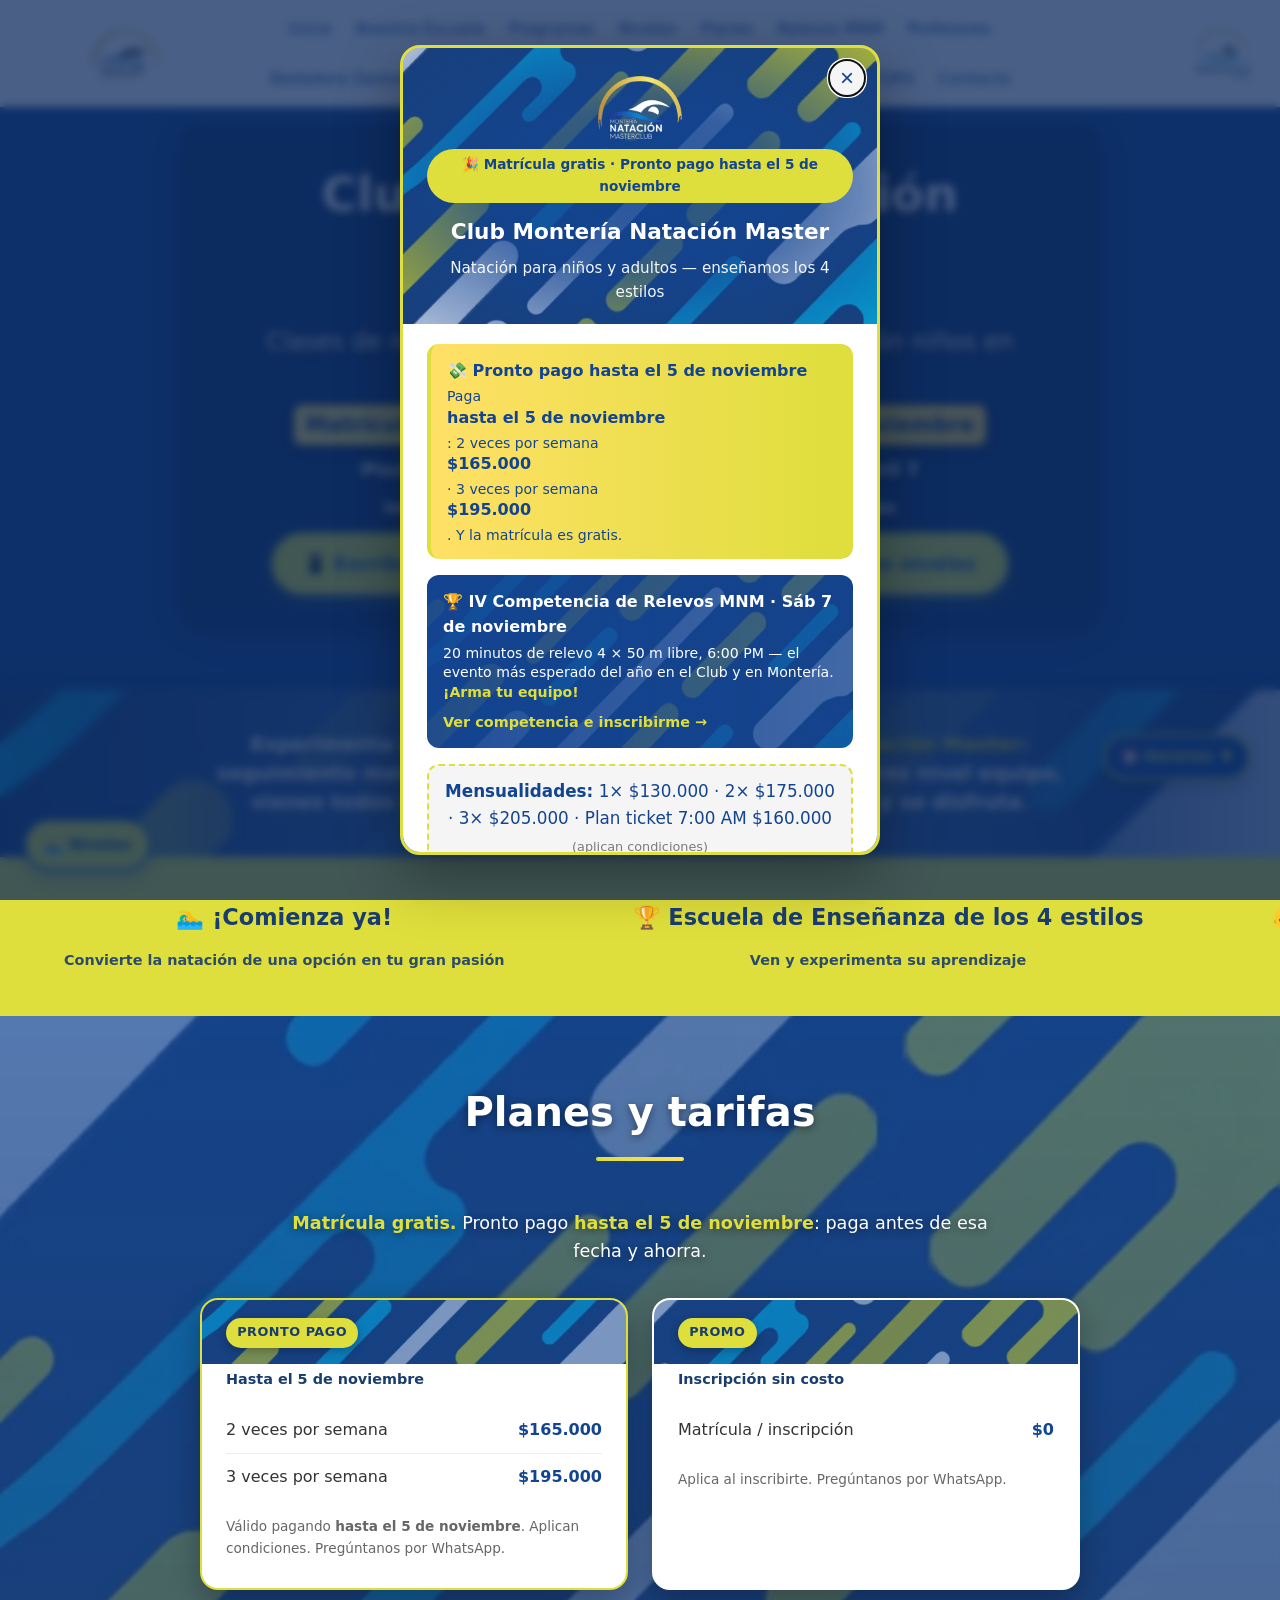
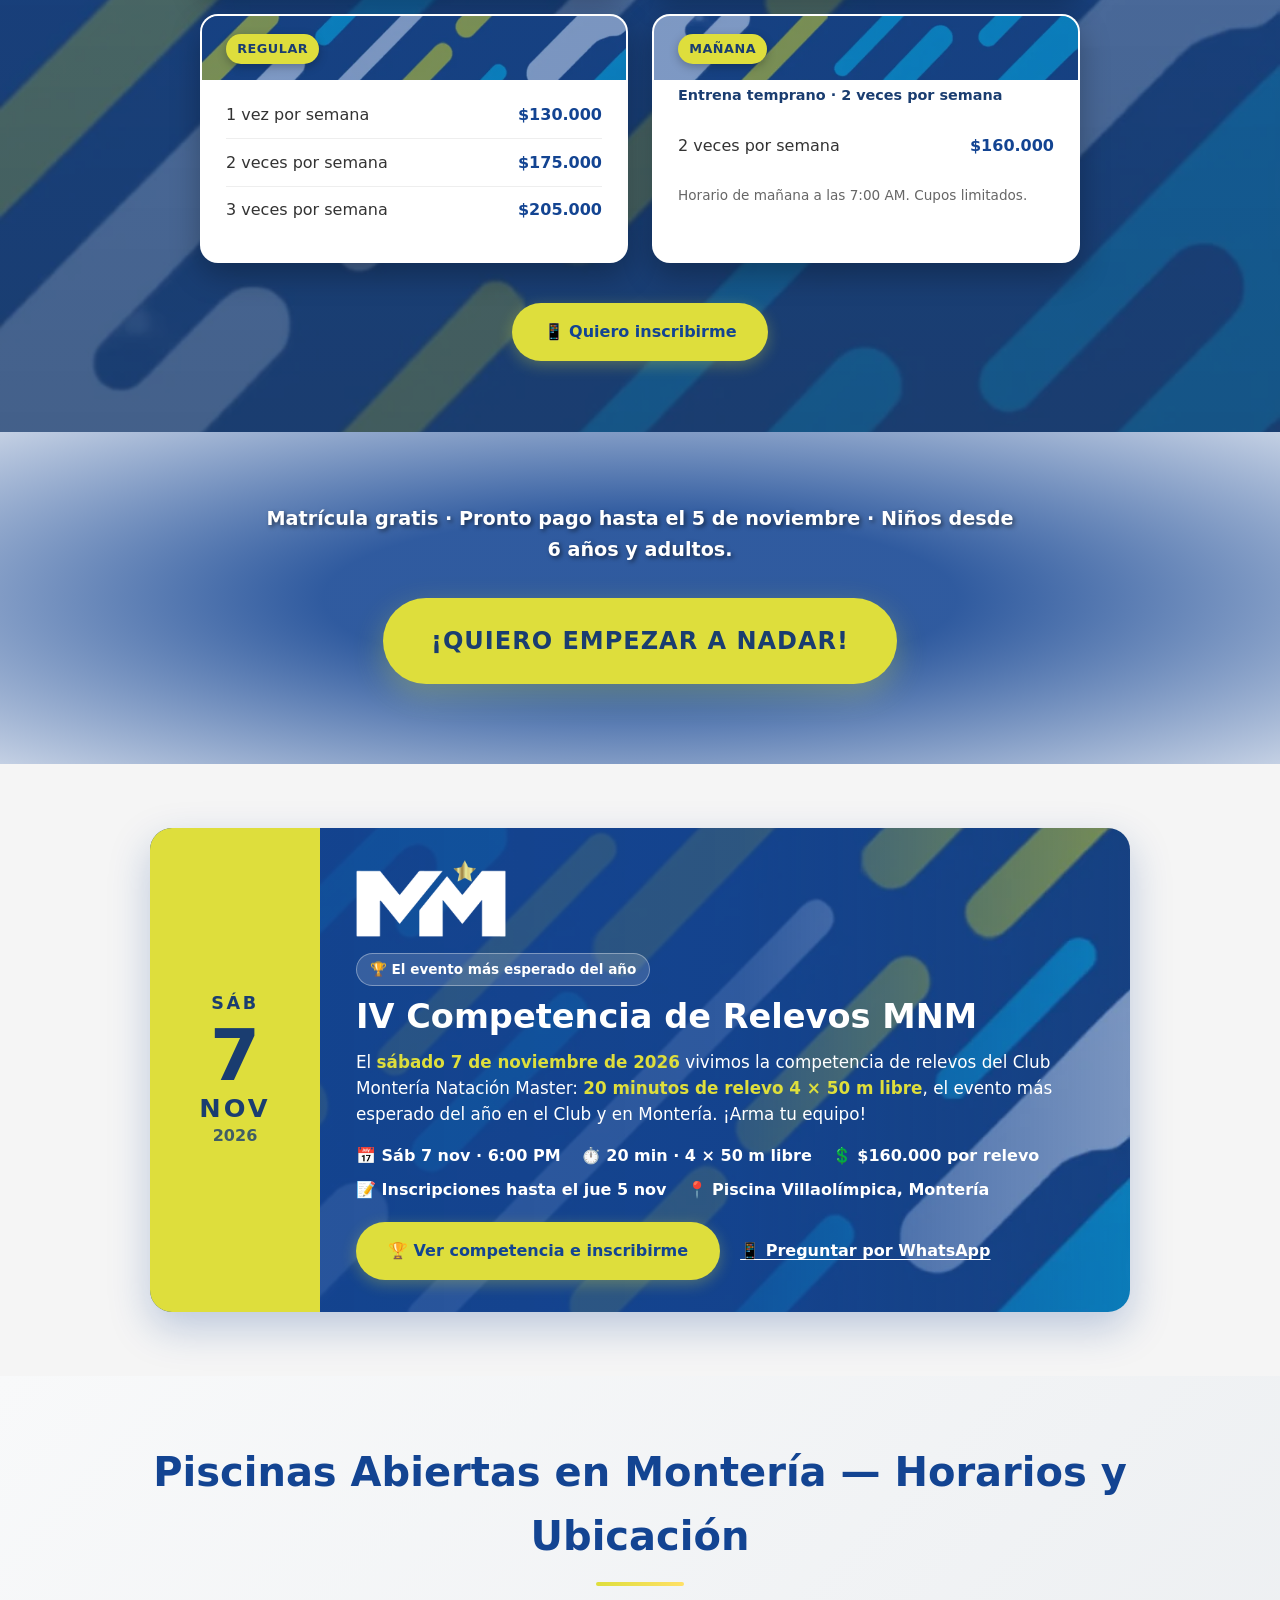
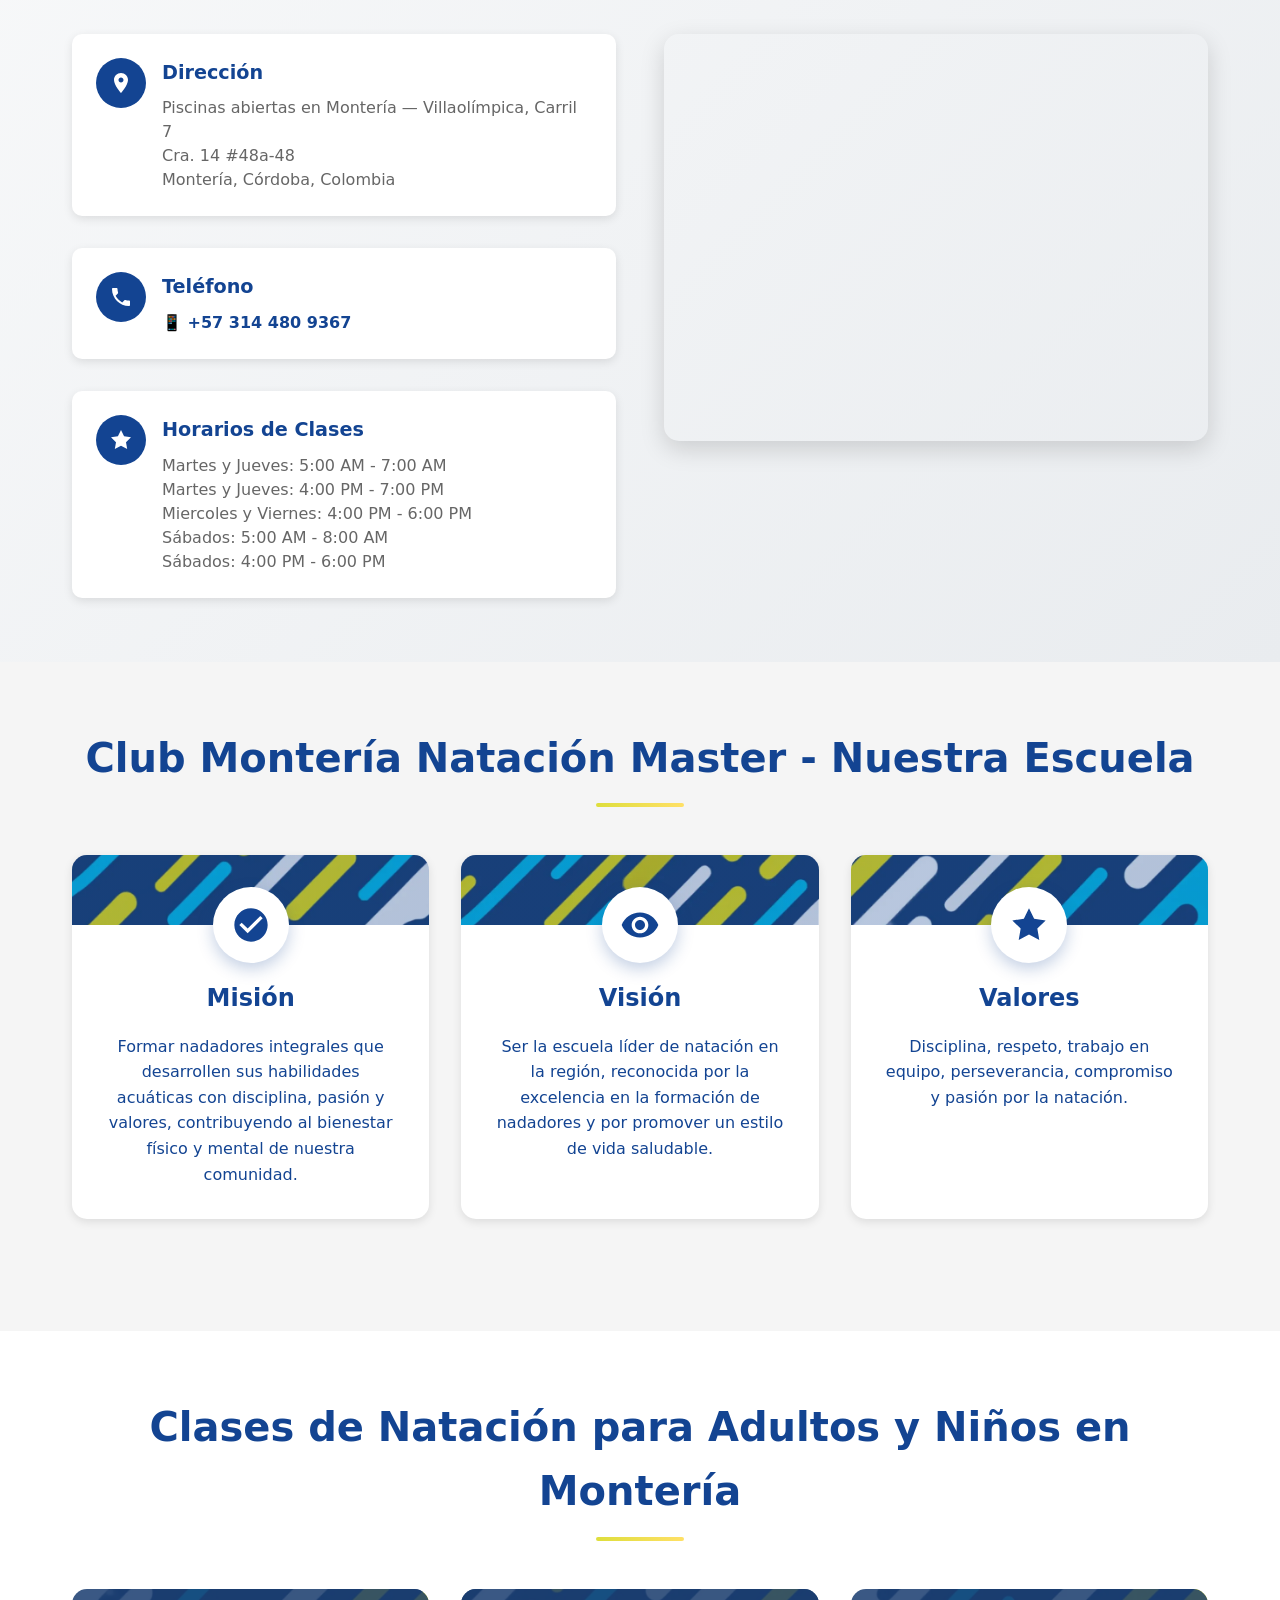
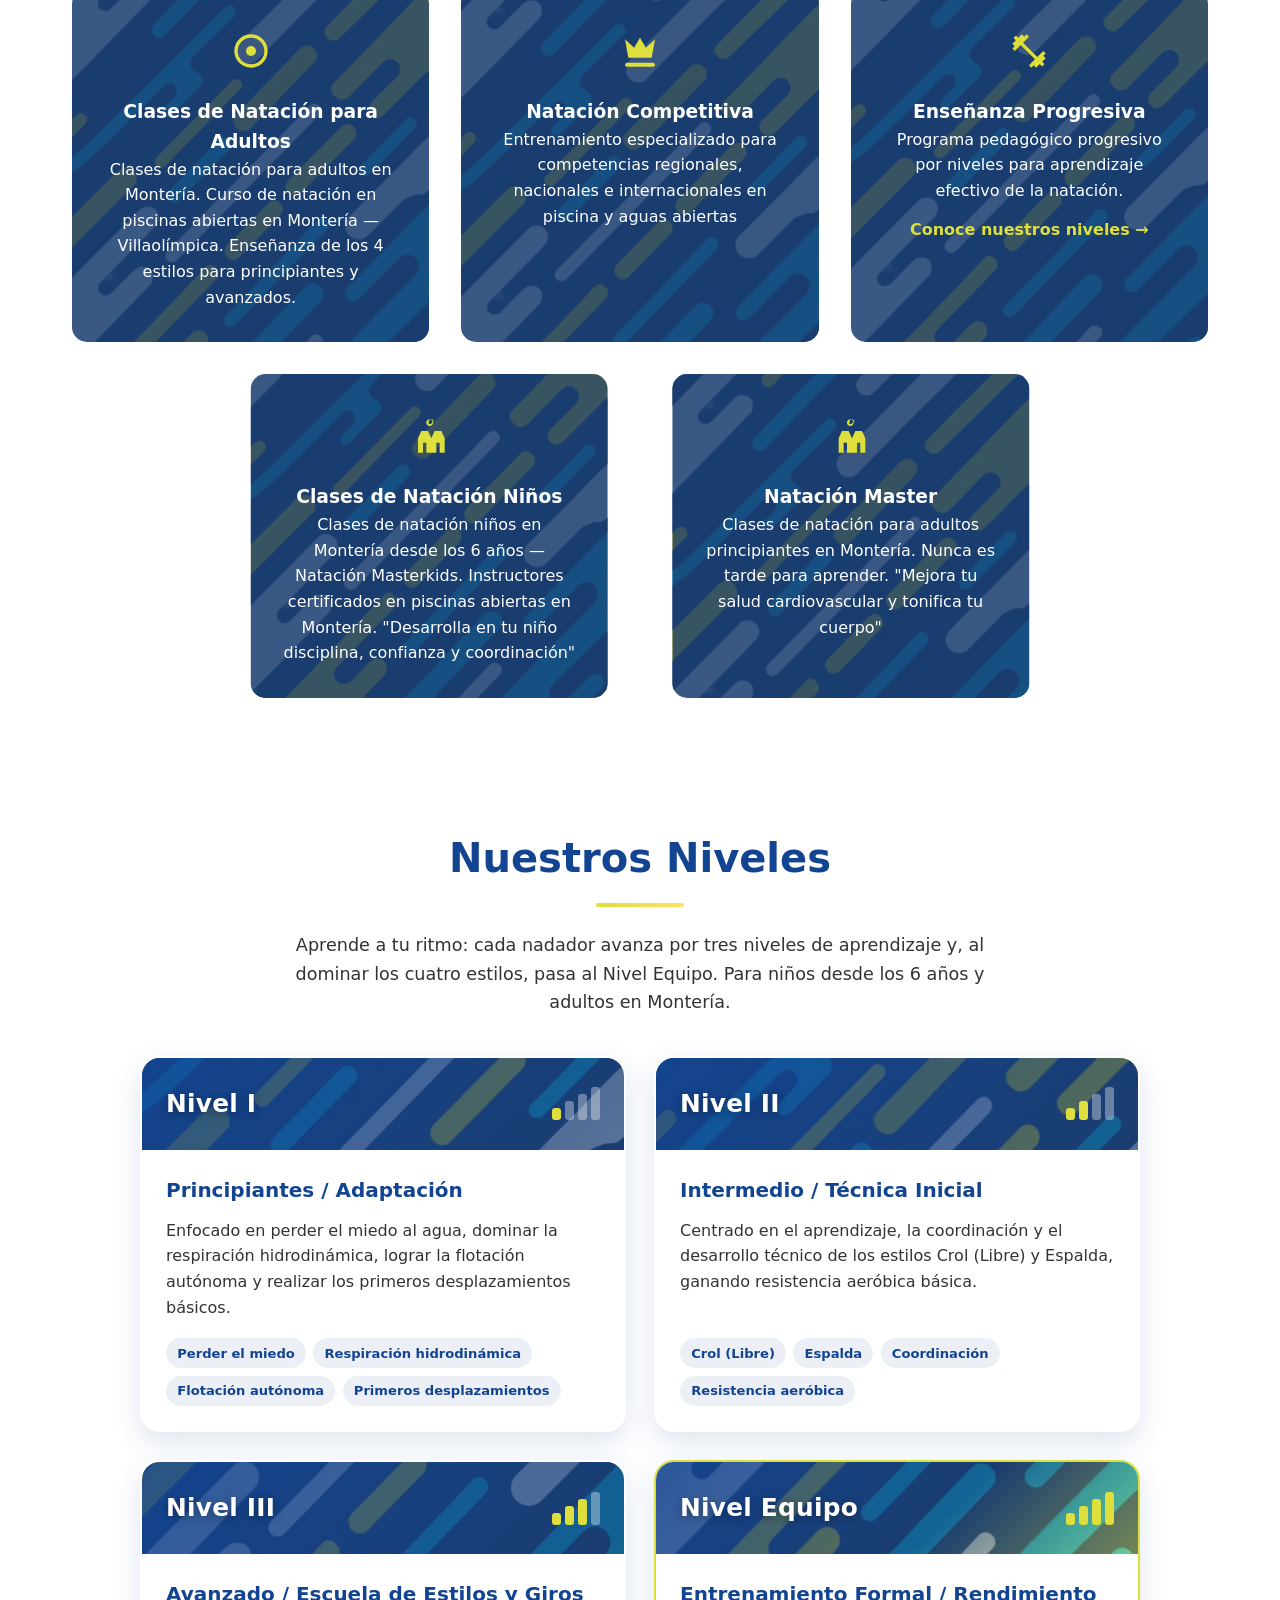
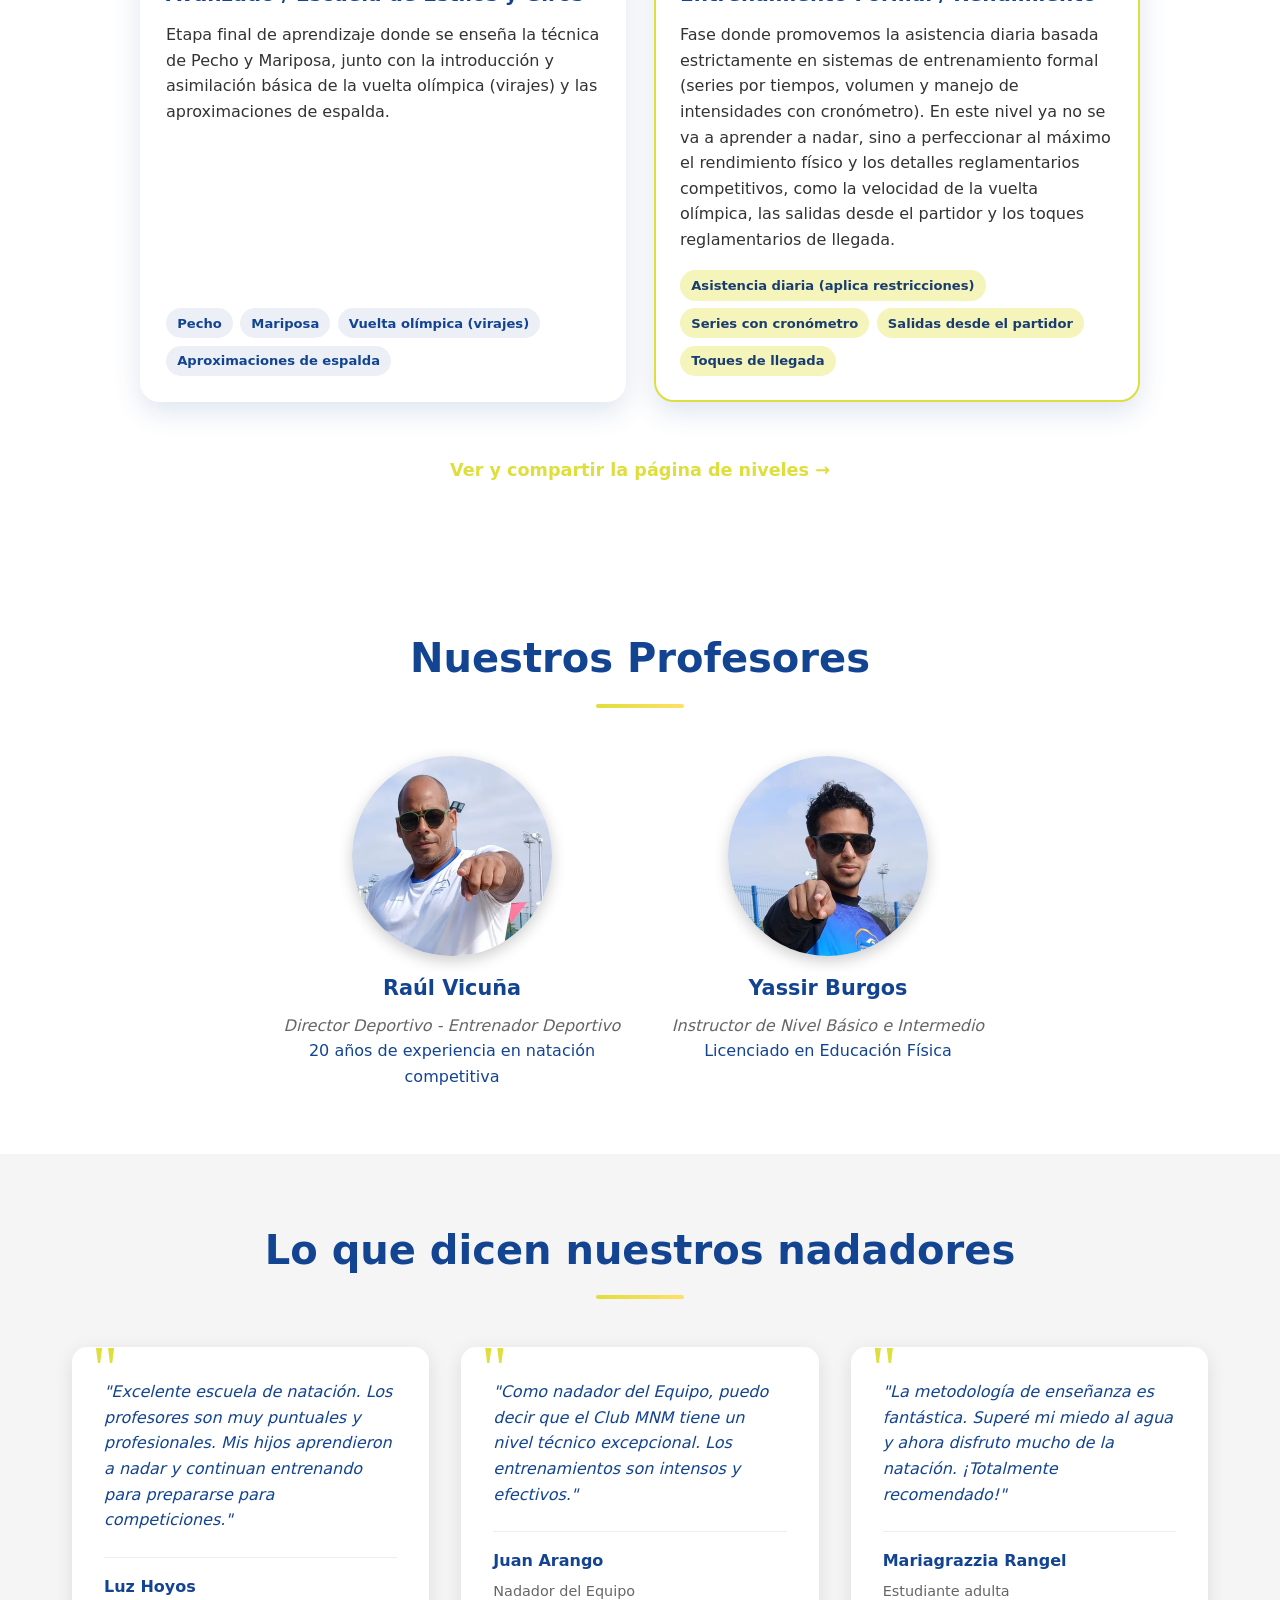
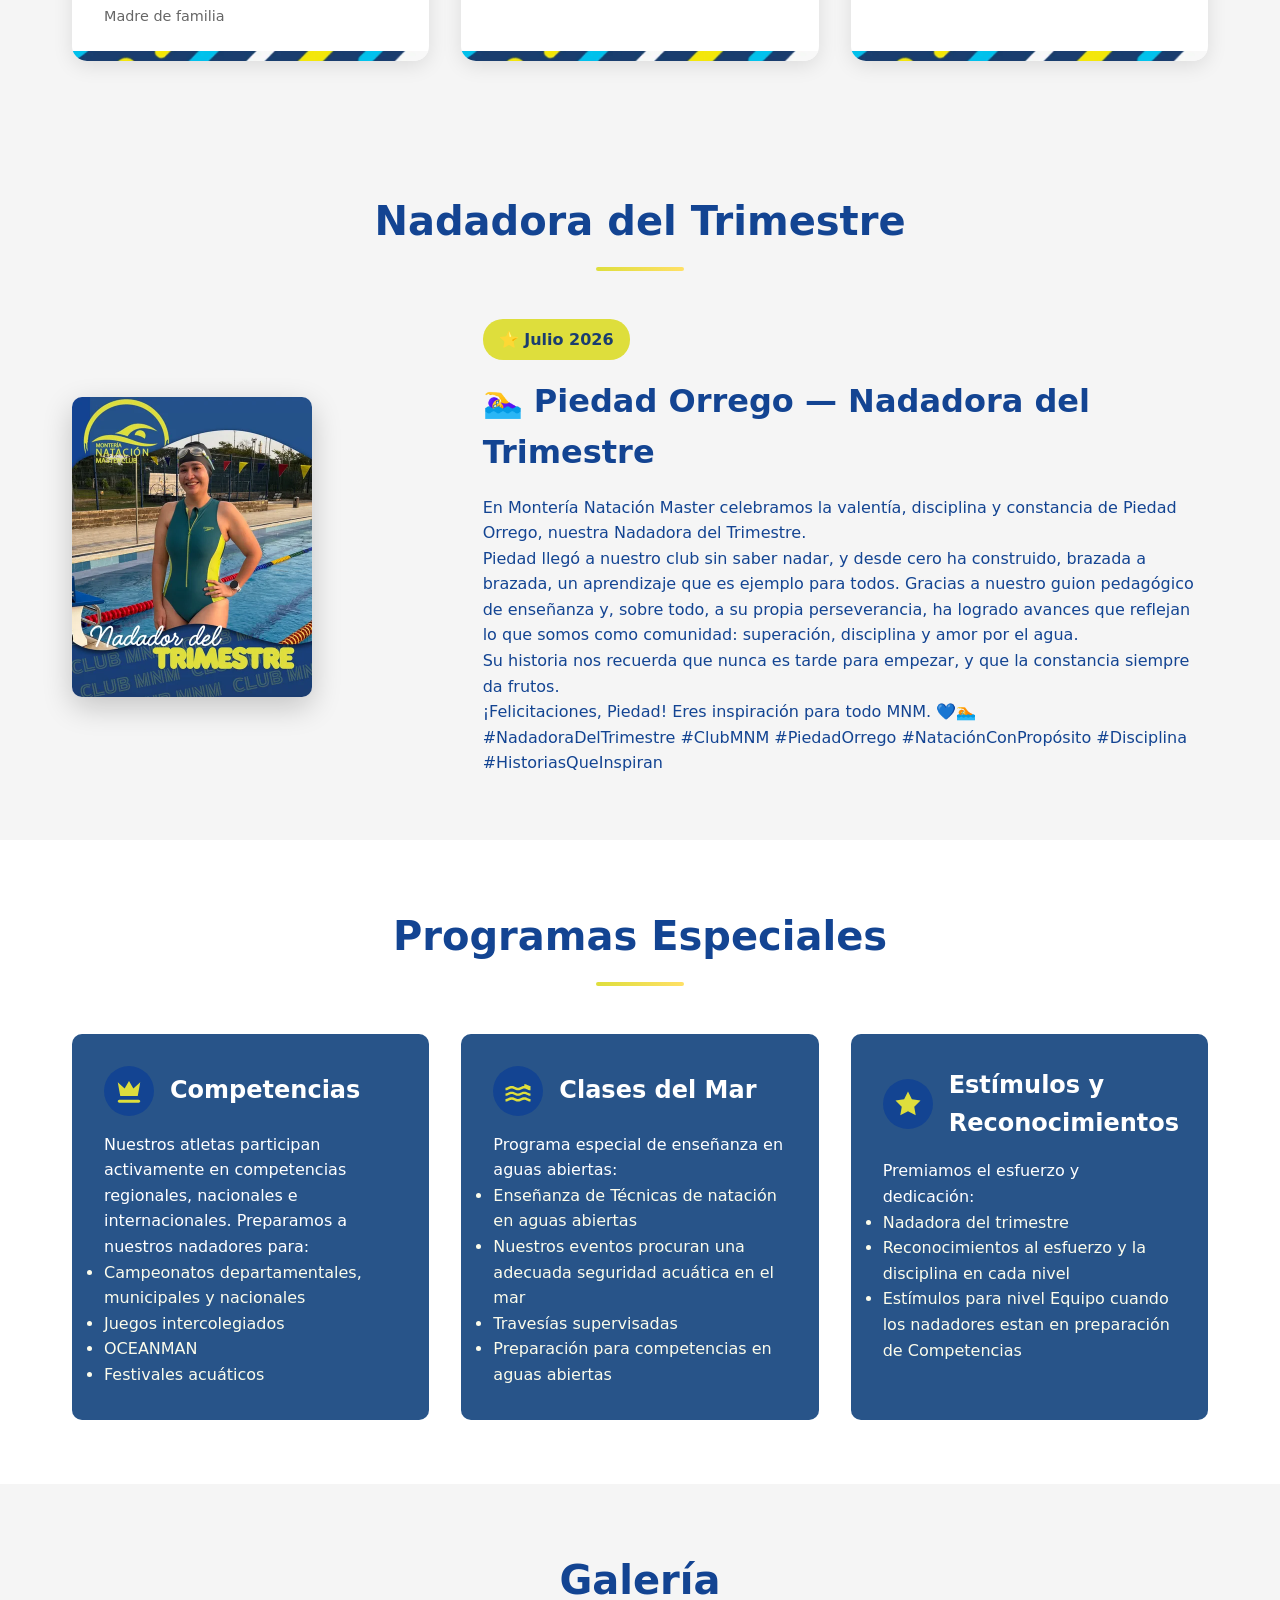
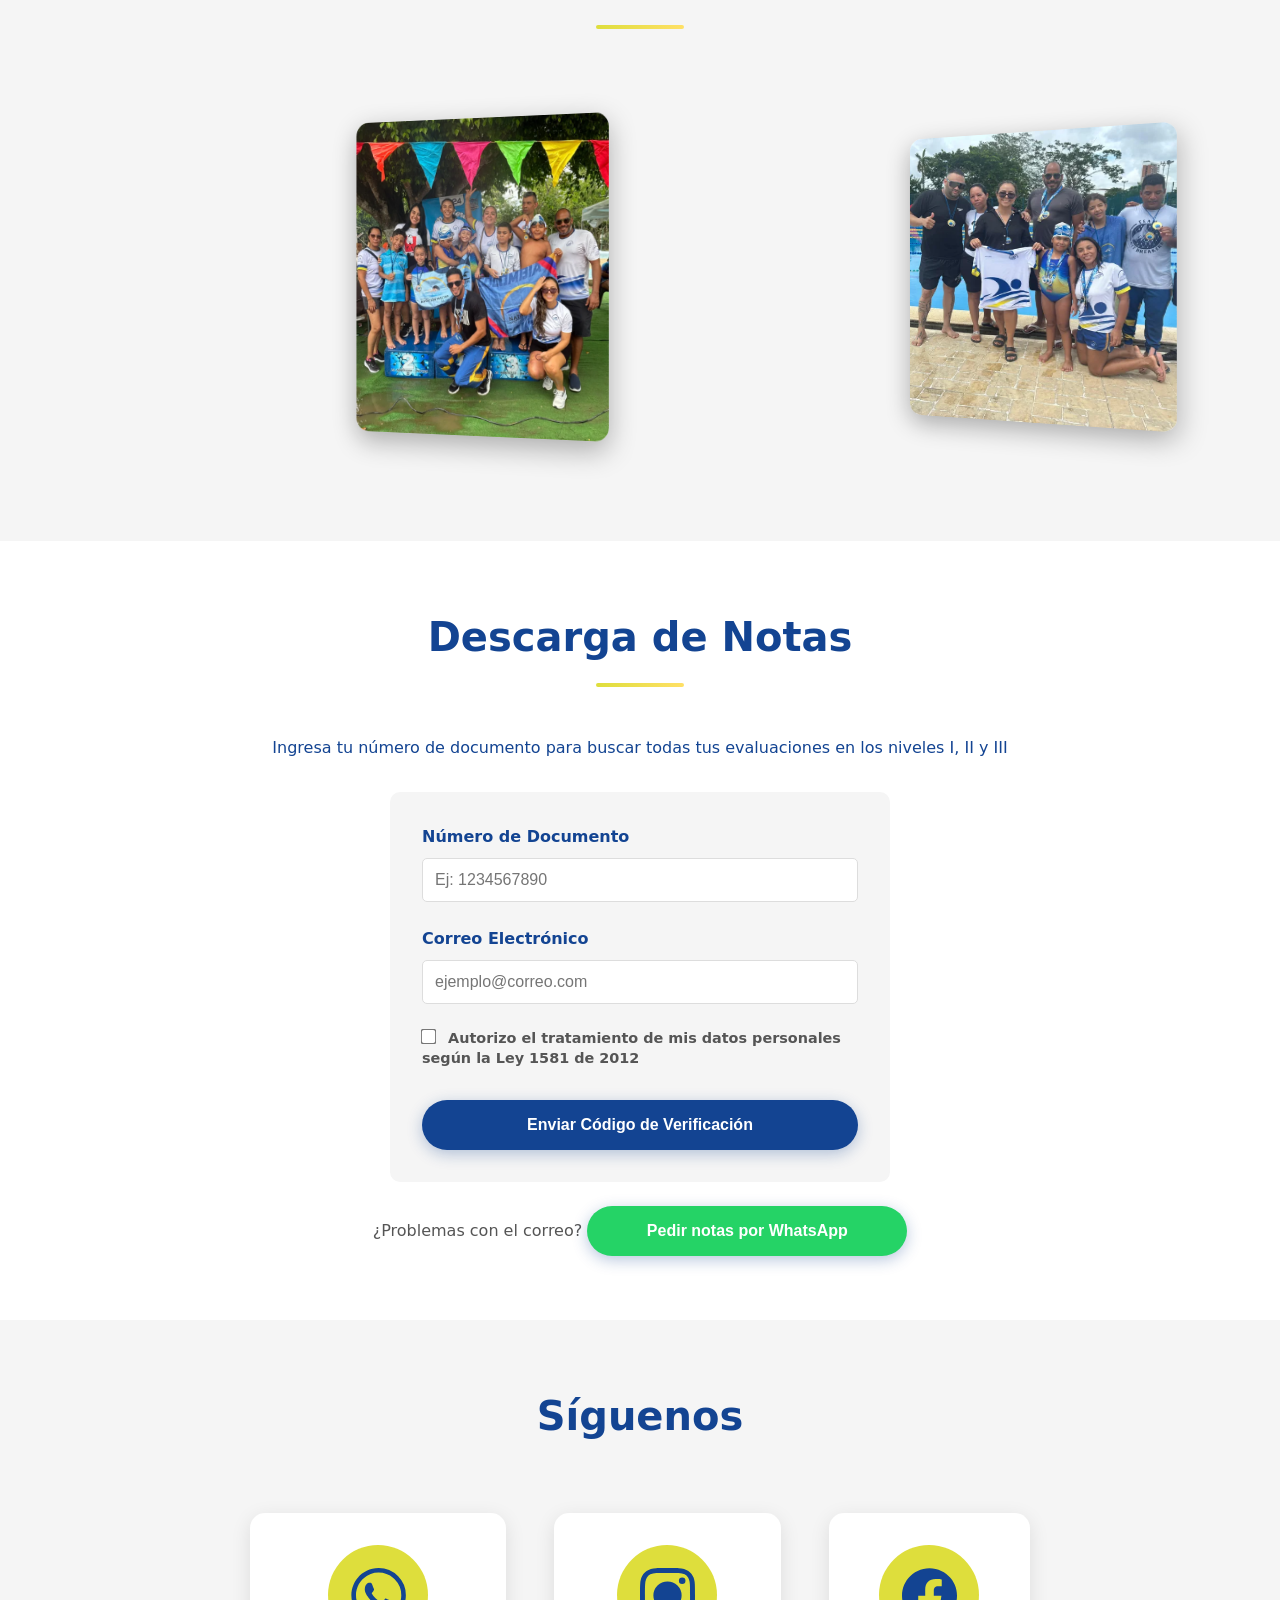
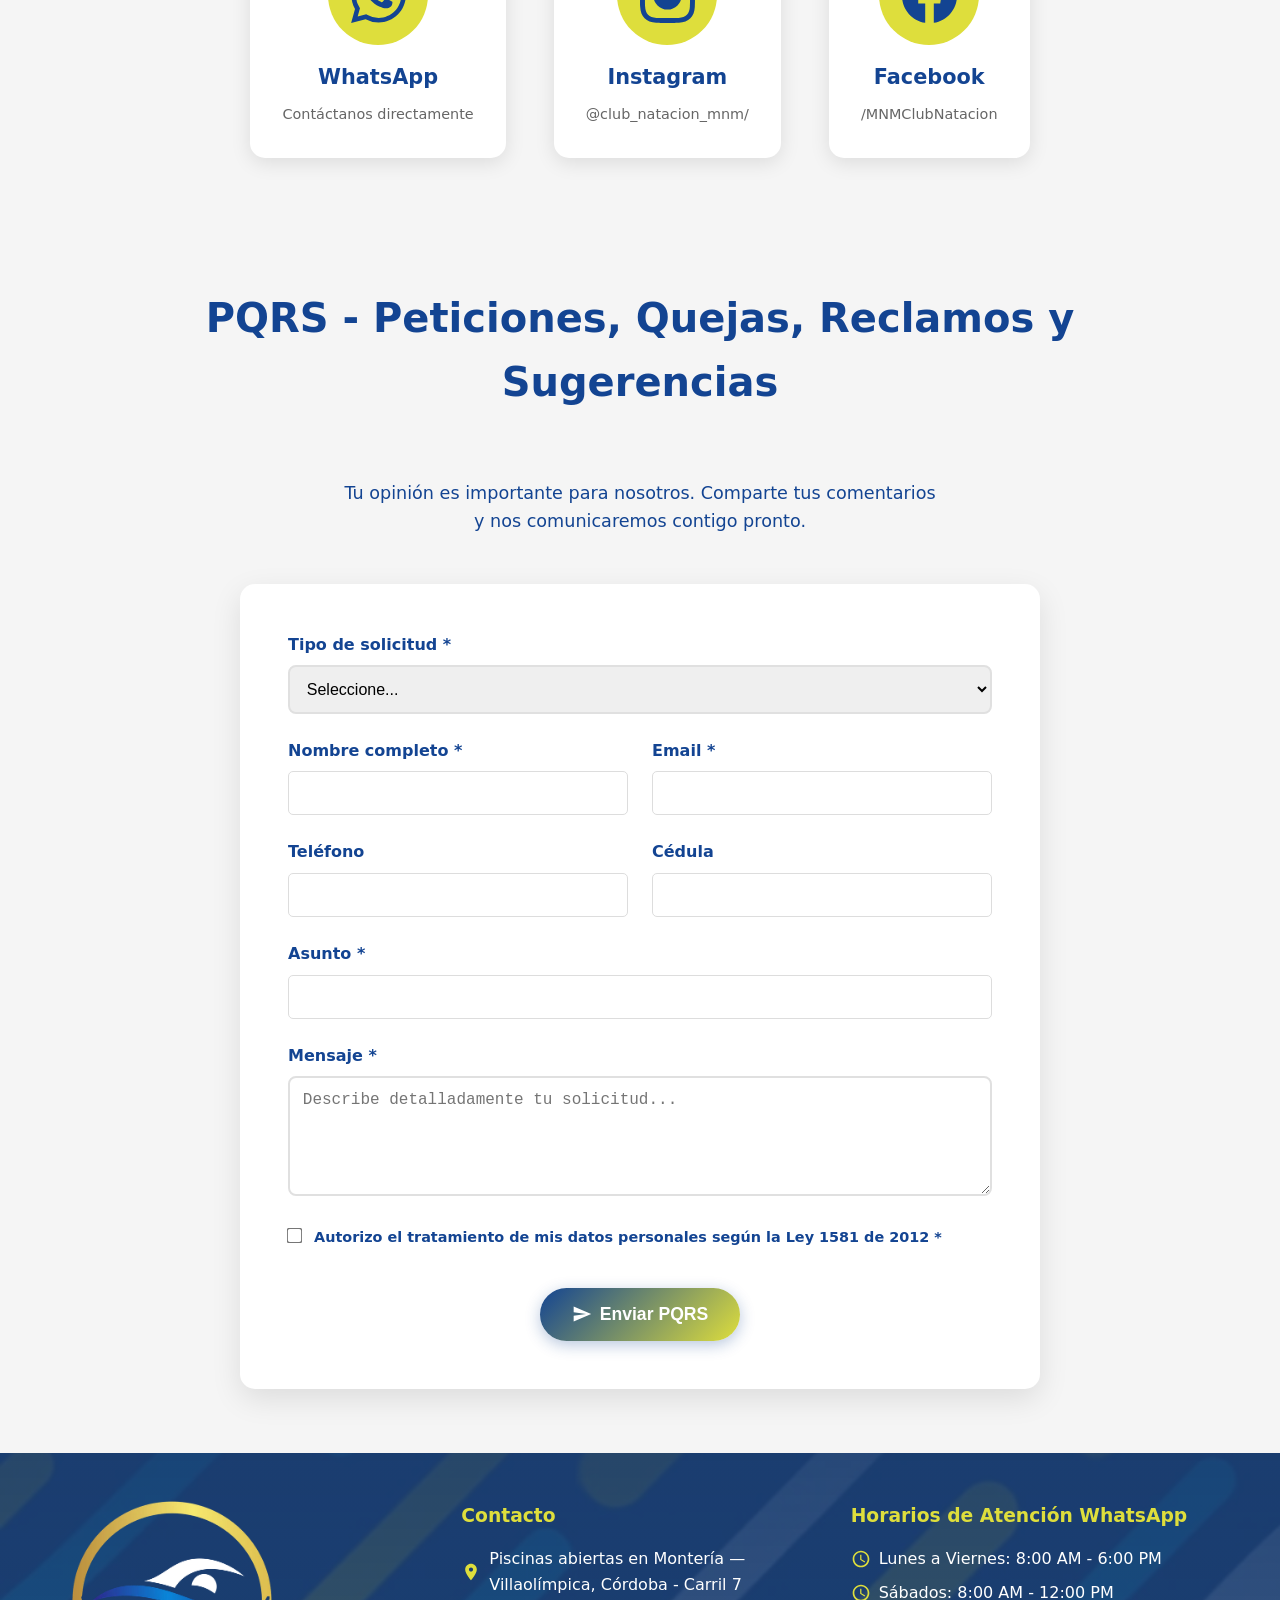
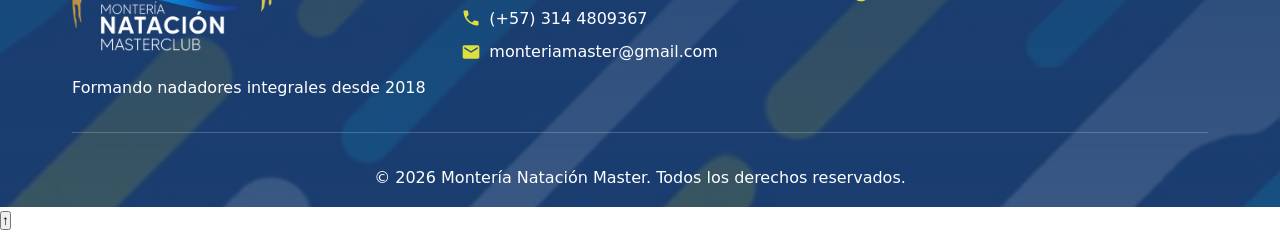
==== commit a6f06fa0: "cambios en fechas" ====
--- a/index.html
+++ b/index.html
@@ -6,7 +6,7 @@
     
     <!-- SEO Meta Tags -->
     <title>Clases Natación Adultos y Niños | Montería | Club MNM</title>
-    <meta name="description" content="Clases de natación en Montería para niños desde 6 años y adultos. Matrícula gratis, pronto pago los primeros 5 días de cada mes y IV Competencia de Relevos MNM el 7 de noviembre. Club Montería Natación Master.">
+    <meta name="description" content="Clases de natación en Montería para niños desde 6 años y adultos. Matrícula gratis, pronto pago hasta el 5 de noviembre y IV Competencia de Relevos MNM el 7 de noviembre. Club Montería Natación Master.">
     <meta name="keywords" content="clases de natacion para adultos, clases de natacion adultos, clases de natacion niños, clases de natacion para niños, clases de natacion monteria, piscinas abiertas en monteria, piscina monteria, natacion monteria, natación montería, matricula gratis, pronto pago natacion monteria, competencia de relevos monteria, relevos natacion monteria, niveles de natacion, natacion principiantes monteria, perder el miedo al agua, club natacion monteria, escuela natación montería, piscina villaolímpica montería">
     <meta name="author" content="Club Montería Natación Master">
     <meta name="robots" content="index, follow, max-image-preview:large, max-snippet:-1, max-video-preview:-1">
@@ -22,7 +22,7 @@
     <meta property="og:type" content="website">
     <meta property="og:url" content="https://monterianatacionmaster.netlify.app/">
     <meta property="og:title" content="Clases Natación Adultos y Niños | Montería | Club MNM">
-    <meta property="og:description" content="Matrícula gratis · Pronto pago los primeros 5 días de cada mes · IV Competencia de Relevos MNM, sábado 7 de noviembre. Clases para niños desde 6 años y adultos. Club Montería Natación Master.">
+    <meta property="og:description" content="Matrícula gratis · Pronto pago hasta el 5 de noviembre · IV Competencia de Relevos MNM, sábado 7 de noviembre. Clases para niños desde 6 años y adultos. Club Montería Natación Master.">
     <meta property="og:image" content="https://monterianatacionmaster.netlify.app/logo/MNM.png">
     <meta property="og:image:width" content="1202">
     <meta property="og:image:height" content="900">
@@ -34,7 +34,7 @@
     <meta name="twitter:card" content="summary_large_image">
     <meta name="twitter:url" content="https://monterianatacionmaster.netlify.app/">
     <meta name="twitter:title" content="Clases Natación Adultos y Niños | Montería | Club MNM">
-    <meta name="twitter:description" content="Matrícula gratis · Pronto pago los primeros 5 días de cada mes · IV Competencia de Relevos MNM, sábado 7 de noviembre. Clases para niños desde 6 años y adultos. Club Montería Natación Master.">
+    <meta name="twitter:description" content="Matrícula gratis · Pronto pago hasta el 5 de noviembre · IV Competencia de Relevos MNM, sábado 7 de noviembre. Clases para niños desde 6 años y adultos. Club Montería Natación Master.">
     <meta name="twitter:image" content="https://monterianatacionmaster.netlify.app/logo/MNM.png">
     <meta name="twitter:image:alt" content="Club Montería Natación Master - Clases de natación adultos y niños">
     
@@ -140,11 +140,11 @@
         <div class="hero-content">
             <h1>Club Montería Natación Master</h1>
             <p>Clases de natación para adultos y clases de natación niños en Montería</p>
-            <p><span class="hero-highlight">Matrícula gratis · Pronto pago del 1 al 5 de cada mes</span></p>
+            <p><span class="hero-highlight">Matrícula gratis · Pronto pago hasta el 5 de noviembre</span></p>
             <p class="hero-info">Piscinas abiertas en Montería — Villaolímpica, carril 7</p>
             <p class="hero-info">Inspirados en la excelencia #Sabemosdenatación</p>
             <div class="hero-actions">
-                <a href="https://wa.me/573144809367?text=Hola,%20quiero%20información%20sobre%20las%20clases%20de%20natación%20y%20la%20matrícula%20gratis." data-wa-pronto="Hola, quiero información sobre las clases de natación con matrícula gratis y pronto pago de este mes." target="_blank" rel="noopener noreferrer" class="cta-button cta-whatsapp">📱 Escríbenos por WhatsApp</a>
+                <a href="https://wa.me/573144809367?text=Hola,%20quiero%20información%20sobre%20las%20clases%20de%20natación%20y%20la%20matrícula%20gratis." data-wa-pronto="Hola, quiero información sobre las clases de natación con matrícula gratis y pronto pago hasta el 5 de noviembre." target="_blank" rel="noopener noreferrer" class="cta-button cta-whatsapp">📱 Escríbenos por WhatsApp</a>
                 <a href="#niveles" class="cta-button cta-whatsapp">🏊 Conoce nuestros niveles</a>
             </div>
         </div>
@@ -178,7 +178,7 @@
             </a>
             <div class="announcement-item">
                 <span class="announcement-title">💸 Pronto pago + matrícula gratis</span>
-                <span class="announcement-subtitle">Del 1 al 5 de cada mes · 2× $165.000 · 3× $195.000</span>
+                <span class="announcement-subtitle">Hasta el 5 de noviembre · 2× $165.000 · 3× $195.000</span>
             </div>
             <div class="announcement-item">
                 <span class="announcement-title">☀️ Plan ticket 7:00 AM</span>
@@ -215,7 +215,7 @@
             </a>
             <div class="announcement-item">
                 <span class="announcement-title">💸 Pronto pago + matrícula gratis</span>
-                <span class="announcement-subtitle">Del 1 al 5 de cada mes · 2× $165.000 · 3× $195.000</span>
+                <span class="announcement-subtitle">Hasta el 5 de noviembre · 2× $165.000 · 3× $195.000</span>
             </div>
             <div class="announcement-item">
                 <span class="announcement-title">☀️ Plan ticket 7:00 AM</span>
@@ -240,17 +240,17 @@
     <section class="section pricing-section" id="planes">
         <div class="container">
             <h2 class="section-title">Planes y tarifas</h2>
-            <p class="pricing-intro"><strong>Matrícula gratis.</strong> Pronto pago <strong>todos los meses del 1 al 5</strong>: paga en los primeros 5 días del mes y ahorra.</p>
+            <p class="pricing-intro"><strong>Matrícula gratis.</strong> Pronto pago <strong>hasta el 5 de noviembre</strong>: paga antes de esa fecha y ahorra.</p>
             <div class="pricing-grid">
                 <article class="pricing-card pricing-card--highlight">
                     <span class="pricing-badge">Pronto pago</span>
                     <h3>Tarifa pronto pago</h3>
-                    <p class="pricing-deadline">Todos los meses · del 1 al 5</p>
+                    <p class="pricing-deadline">Hasta el 5 de noviembre</p>
                     <ul>
                         <li><span>2 veces por semana</span> <strong>$165.000</strong></li>
                         <li><span>3 veces por semana</span> <strong>$195.000</strong></li>
                     </ul>
-                    <p class="pricing-note">Válido pagando en los <strong>primeros 5 días de cada mes</strong>. Aplican condiciones. Pregúntanos por WhatsApp.</p>
+                    <p class="pricing-note">Válido pagando <strong>hasta el 5 de noviembre</strong>. Aplican condiciones. Pregúntanos por WhatsApp.</p>
                 </article>
                 <article class="pricing-card">
                     <span class="pricing-badge">Promo</span>
@@ -280,14 +280,14 @@
                     <p class="pricing-note">Horario de mañana a las 7:00 AM. Cupos limitados.</p>
                 </article>
             </div>
-            <a href="https://wa.me/573144809367?text=Hola,%20quiero%20inscribirme.%20Me%20interesa%20la%20mensualidad%20(1%20vez%20%24130.000,%202%20veces%20%24175.000%20o%203%20veces%20%24205.000)%20y%20la%20matrícula%20gratis.%20También%20quiero%20saber%20del%20pronto%20pago%20del%20próximo%20mes." data-wa-pronto="Hola, quiero inscribirme aprovechando el pronto pago de este mes (2 veces $165.000 o 3 veces $195.000) y la matrícula gratis." target="_blank" rel="noopener noreferrer" class="cta-button">📱 Quiero inscribirme</a>
+            <a href="https://wa.me/573144809367?text=Hola,%20quiero%20inscribirme.%20Me%20interesa%20la%20mensualidad%20(1%20vez%20%24130.000,%202%20veces%20%24175.000%20o%203%20veces%20%24205.000)%20y%20la%20matrícula%20gratis.%20También%20quiero%20saber%20del%20pronto%20pago%20del%20próximo%20mes." data-wa-pronto="Hola, quiero inscribirme aprovechando el pronto pago hasta el 5 de noviembre (2 veces $165.000 o 3 veces $195.000) y la matrícula gratis." target="_blank" rel="noopener noreferrer" class="cta-button">📱 Quiero inscribirme</a>
         </div>
     </section>
 
     <!-- Sección de Ofertas Especiales -->
     <section class="special-offers hidden" id="ofertas" hidden aria-hidden="true">
         <div class="container">
-            <h2 class="section-title">💸 Pronto pago del 1 al 5 de cada mes</h2>
+            <h2 class="section-title">💸 Pronto pago hasta el 5 de noviembre</h2>
             <div class="offer-content">
                 <div class="countdown-container">
                     <div class="countdown-timer">
@@ -310,11 +310,11 @@
                     </div>
                     <div class="offer-details">
                         <h3 class="offer-title">💸 ¡PRONTO PAGO + MATRÍCULA GRATIS! 💸</h3>
-                        <p class="offer-description">Paga en los primeros 5 días de cada mes: 2 veces por semana $165.000 y 3 veces por semana $195.000. Matrícula gratis. (aplican condiciones).</p>
+                        <p class="offer-description">Paga hasta el 5 de noviembre: 2 veces por semana $165.000 y 3 veces por semana $195.000. Matrícula gratis. (aplican condiciones).</p>
                         <div class="offer-features">
                             <div class="feature">✅ 2 veces por semana $165.000</div>
                             <div class="feature">✅ 3 veces por semana $195.000</div>
-                            <div class="feature">✅ Del 1 al 5 de cada mes</div>
+                            <div class="feature">✅ Hasta el 5 de noviembre</div>
                             <div class="feature">✅ Matrícula gratis</div>
                         </div>
                     </div>
@@ -326,8 +326,8 @@
     <!-- Sección de Inscripción -->
     <section class="enrollment-section">
         <div class="container">
-            <p class="enrollment-text">Matrícula gratis · Pronto pago del 1 al 5 de cada mes · Niños desde 6 años y adultos.</p>
-            <a href="https://wa.me/573144809367?text=Hola,%20quiero%20empezar%20a%20nadar%20e%20inscribirme%20con%20matrícula%20gratis." data-wa-pronto="Hola, quiero empezar a nadar e inscribirme con matrícula gratis y pronto pago de este mes." target="_blank" rel="noopener noreferrer" class="enrollment-button">
+            <p class="enrollment-text">Matrícula gratis · Pronto pago hasta el 5 de noviembre · Niños desde 6 años y adultos.</p>
+            <a href="https://wa.me/573144809367?text=Hola,%20quiero%20empezar%20a%20nadar%20e%20inscribirme%20con%20matrícula%20gratis." data-wa-pronto="Hola, quiero empezar a nadar e inscribirme con matrícula gratis y pronto pago hasta el 5 de noviembre." target="_blank" rel="noopener noreferrer" class="enrollment-button">
                 ¡Quiero empezar a nadar!
             </a>
         </div>
@@ -991,14 +991,14 @@
             <button type="button" class="promo-popup-close" id="promoPopupClose" aria-label="Cerrar promoción">&times;</button>
             <div class="promo-popup-header">
                 <img src="logo/logo-mnm-blanco.webp" alt="" class="promo-popup-logo" width="480" height="361" loading="lazy" decoding="async">
-                <span class="promo-popup-badge">🎉 Matrícula gratis · Pronto pago del 1 al 5</span>
+                <span class="promo-popup-badge">🎉 Matrícula gratis · Pronto pago hasta el 5 de noviembre</span>
                 <h2 id="promoPopupTitle">Club Montería Natación Master</h2>
                 <p class="promo-popup-subtitle">Natación para niños y adultos — enseñamos los 4 estilos</p>
             </div>
             <div class="promo-popup-body">
                 <div class="promo-popup-highlight">
-                    <strong>💸 Pronto pago todos los meses</strong>
-                    <p>Paga en los <strong>primeros 5 días del mes</strong>: 2 veces por semana <strong>$165.000</strong> · 3 veces por semana <strong>$195.000</strong>. Y la matrícula es gratis.</p>
+                    <strong>💸 Pronto pago hasta el 5 de noviembre</strong>
+                    <p>Paga <strong>hasta el 5 de noviembre</strong>: 2 veces por semana <strong>$165.000</strong> · 3 veces por semana <strong>$195.000</strong>. Y la matrícula es gratis.</p>
                 </div>
                 <div class="promo-popup-event">
                     <strong>🏆 IV Competencia de Relevos MNM · Sáb 7 de noviembre</strong>
@@ -1021,7 +1021,7 @@
                 </div>
             </div>
             <div class="promo-popup-actions">
-                <a href="https://wa.me/573144809367?text=Hola,%20vi%20la%20promo%20de%20la%20página%20y%20quiero%20inscribirme%20con%20matrícula%20gratis." data-wa-pronto="Hola, vi la promo de la página y quiero inscribirme con matrícula gratis y pronto pago de este mes." target="_blank" rel="noopener noreferrer" class="cta-button cta-whatsapp">📱 Quiero inscribirme</a>
+                <a href="https://wa.me/573144809367?text=Hola,%20vi%20la%20promo%20de%20la%20página%20y%20quiero%20inscribirme%20con%20matrícula%20gratis." data-wa-pronto="Hola, vi la promo de la página y quiero inscribirme con matrícula gratis y pronto pago hasta el 5 de noviembre." target="_blank" rel="noopener noreferrer" class="cta-button cta-whatsapp">📱 Quiero inscribirme</a>
             </div>
         </div>
     </div>
@@ -1186,7 +1186,7 @@
       "url": "https://monterianatacionmaster.netlify.app",
       "logo": "https://monterianatacionmaster.netlify.app/logo/MNM.png",
       "image": "https://monterianatacionmaster.netlify.app/logo/MNM.png",
-      "description": "Clases de natación para adultos y niños desde 6 años en Montería. Matrícula gratis y pronto pago los primeros 5 días de cada mes. Club Montería Natación Master en la Piscina Villaolímpica.",
+      "description": "Clases de natación para adultos y niños desde 6 años en Montería. Matrícula gratis y pronto pago hasta el 5 de noviembre. Club Montería Natación Master en la Piscina Villaolímpica.",
       "address": {
         "@type": "PostalAddress",
         "streetAddress": "Cra. 14 #48a-48, Villaolímpica",
@@ -1218,7 +1218,7 @@
         "@type": "OfferCatalog",
         "name": "Programas de Natación",
         "itemListElement": [
-          {"@type": "Offer", "itemOffered": {"@type": "Service", "name": "Pronto Pago y Matrícula Gratis", "description": "Pronto pago los primeros 5 días de cada mes: 2 veces $165.000 y 3 veces $195.000. Matrícula gratis. Mensualidades 1 vez $130.000, 2 veces $175.000, 3 veces $205.000. Plan ticket 7:00 AM 2 veces por semana $160.000."}},
+          {"@type": "Offer", "itemOffered": {"@type": "Service", "name": "Pronto Pago y Matrícula Gratis", "description": "Pronto pago hasta el 5 de noviembre: 2 veces $165.000 y 3 veces $195.000. Matrícula gratis. Mensualidades 1 vez $130.000, 2 veces $175.000, 3 veces $205.000. Plan ticket 7:00 AM 2 veces por semana $160.000."}},
           {"@type": "Offer", "itemOffered": {"@type": "Service", "name": "Clases de Natación Niños", "description": "Clases de natación niños en Montería desde los 6 años. Programa MasterKids con instructores certificados."}},
           {"@type": "Offer", "itemOffered": {"@type": "Service", "name": "Clases de Natación para Adultos", "description": "Clases de natación para adultos en Montería. Curso de natación en la Piscina Villaolímpica para principiantes y avanzados."}},
           {"@type": "Offer", "itemOffered": {"@type": "Service", "name": "Nivel I — Principiantes / Adaptación", "description": "Perder el miedo al agua, dominar la respiración hidrodinámica, lograr la flotación autónoma y realizar los primeros desplazamientos básicos."}},
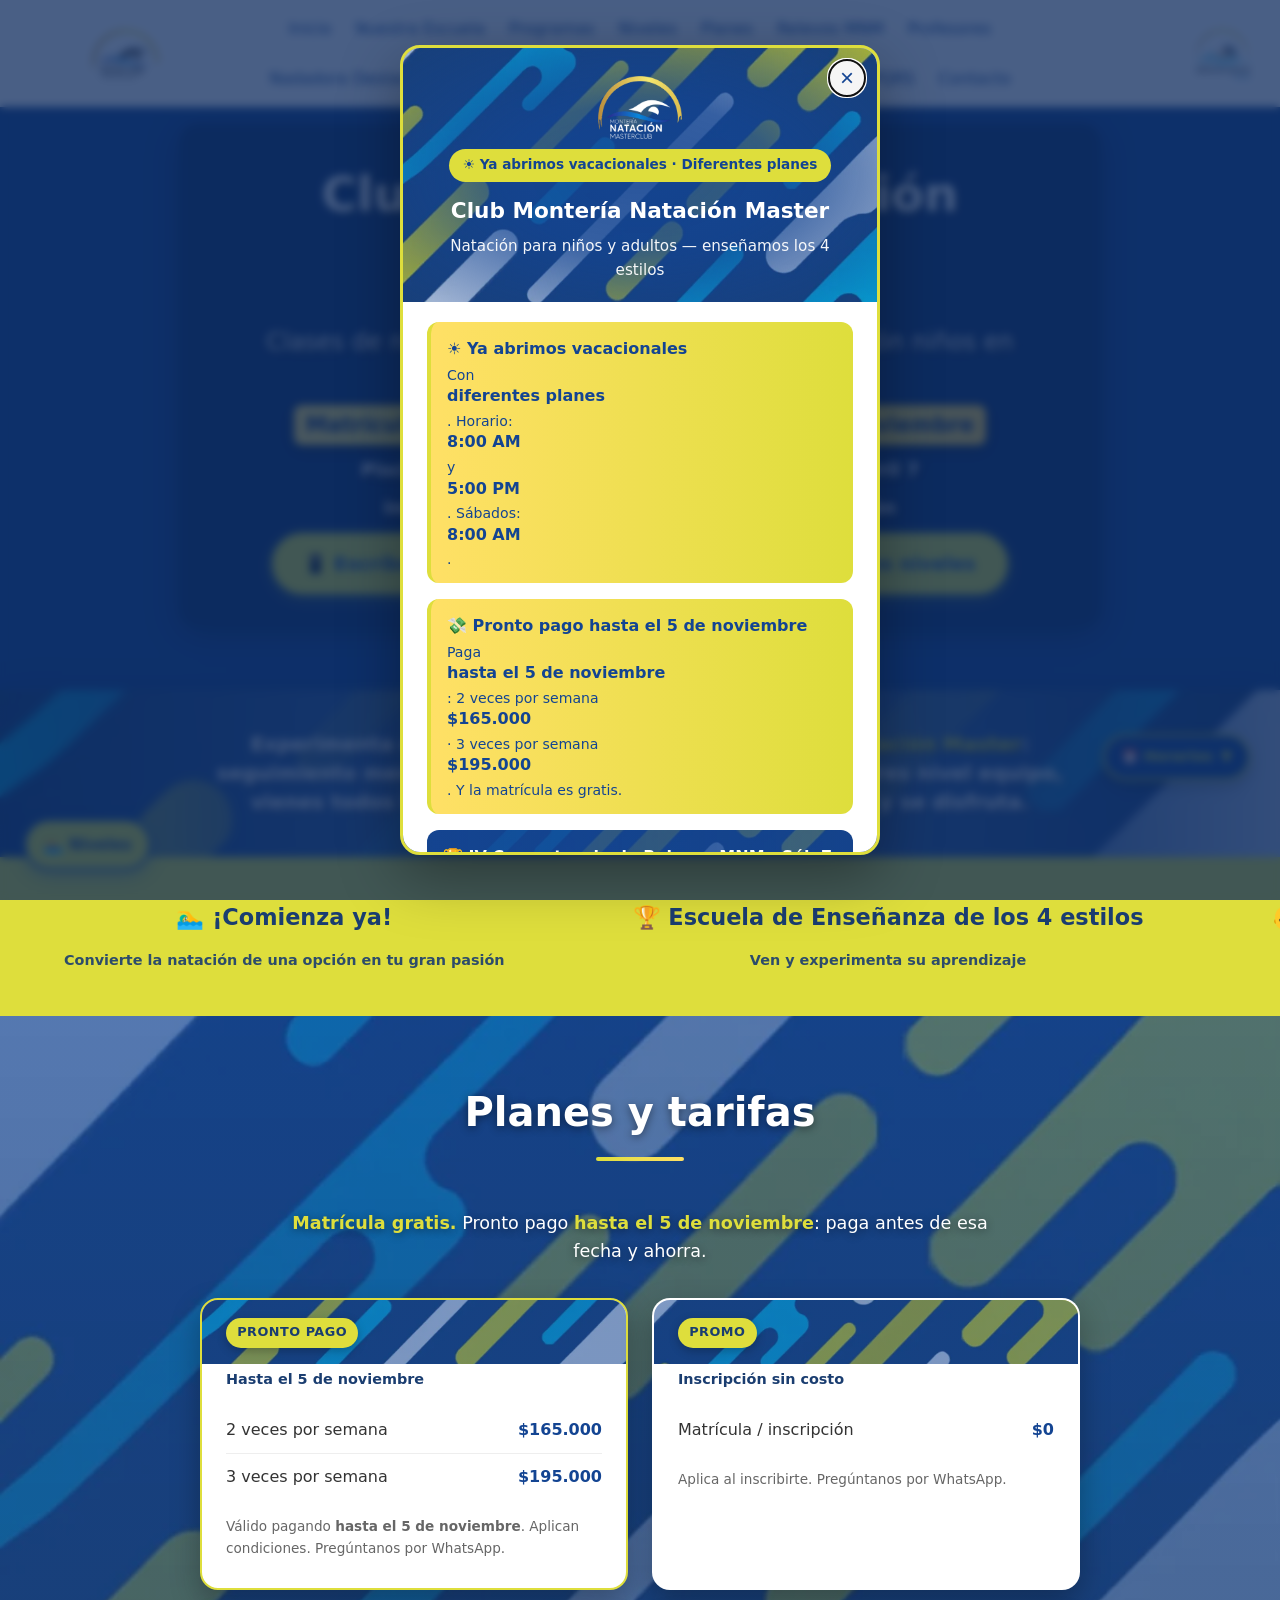
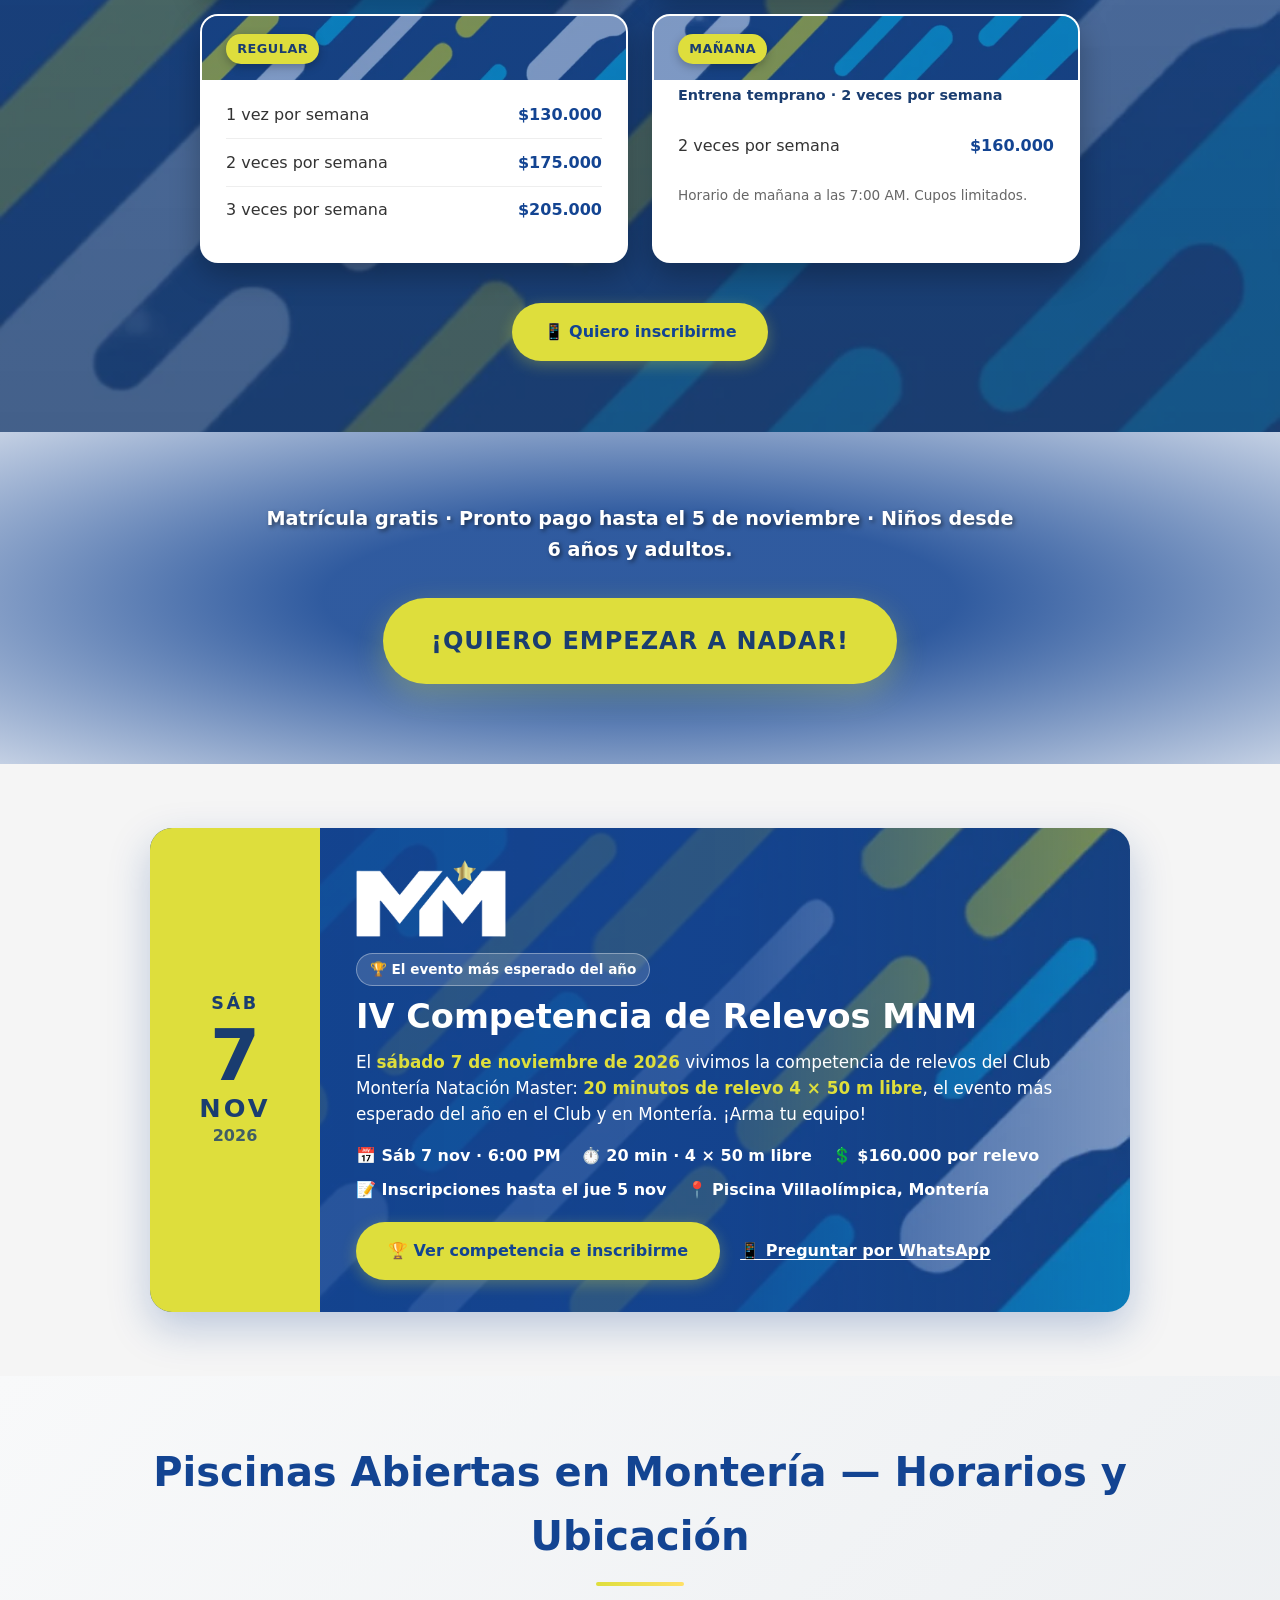
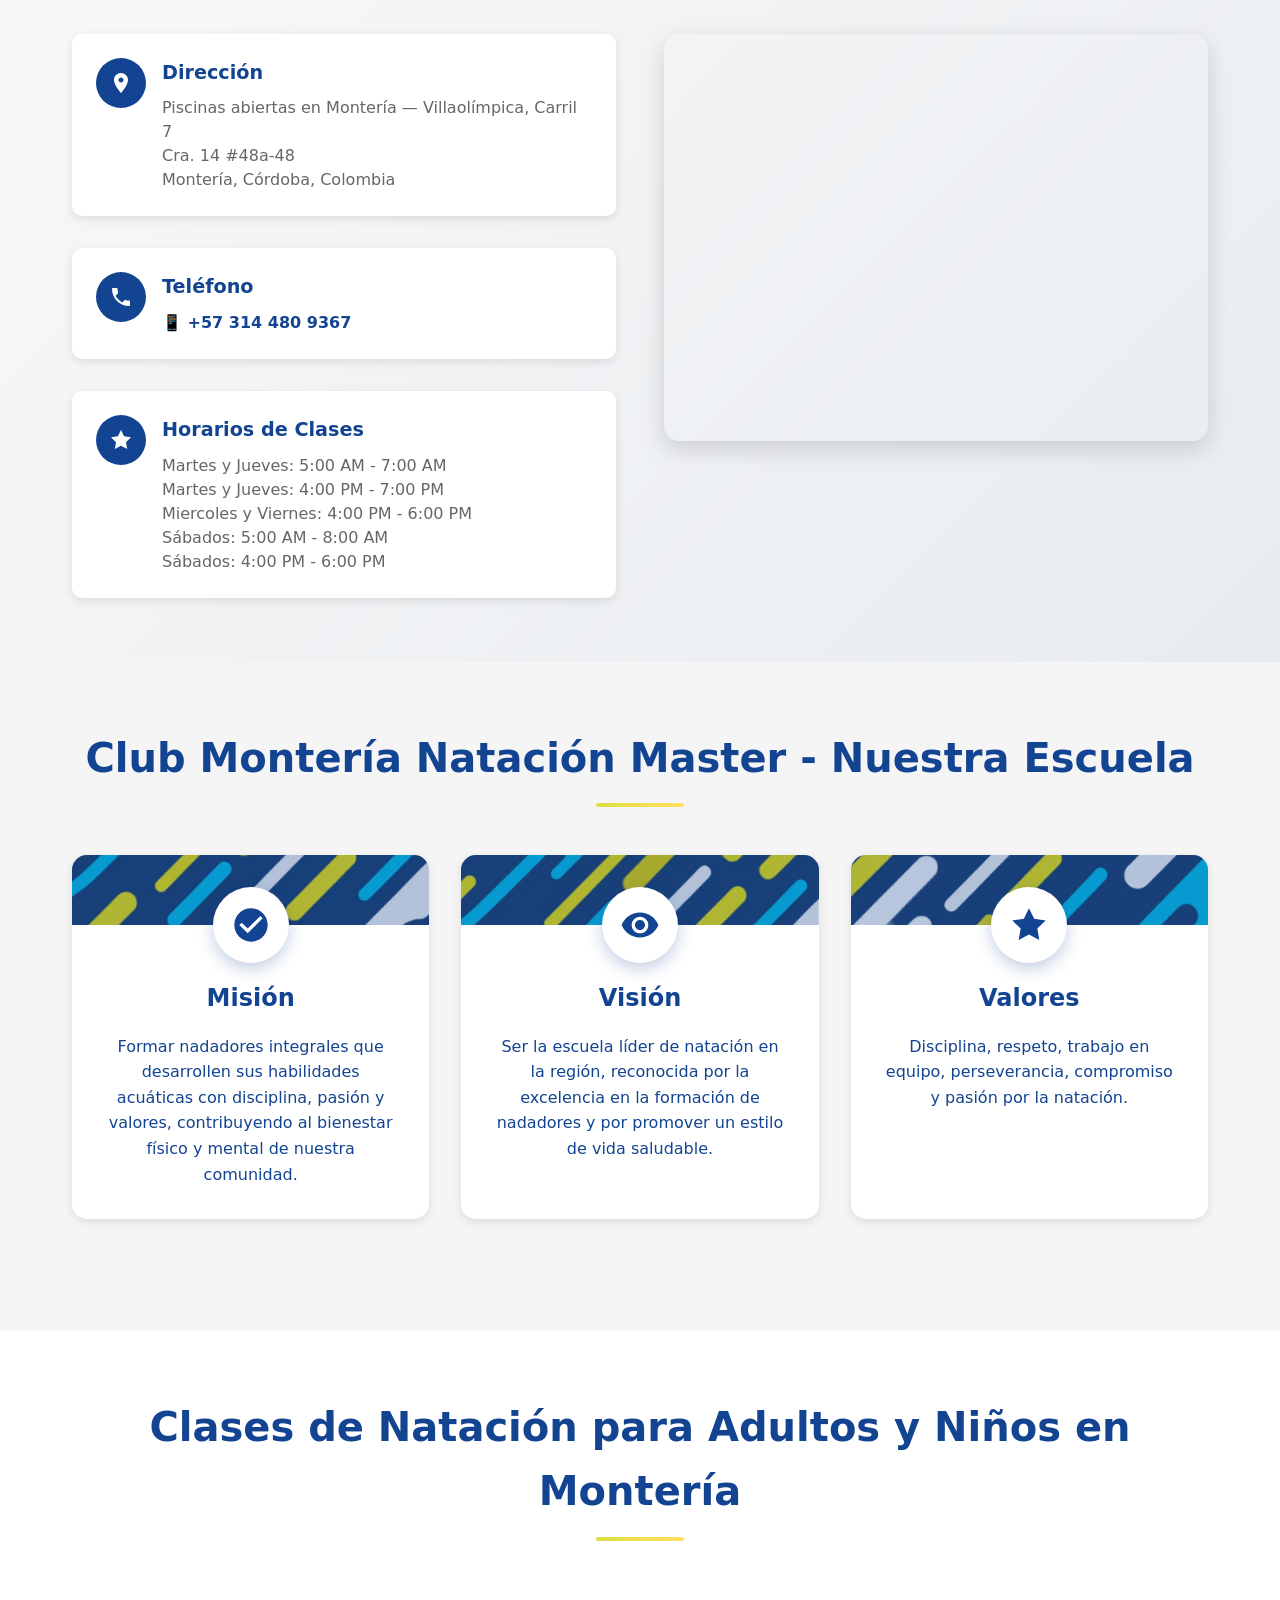
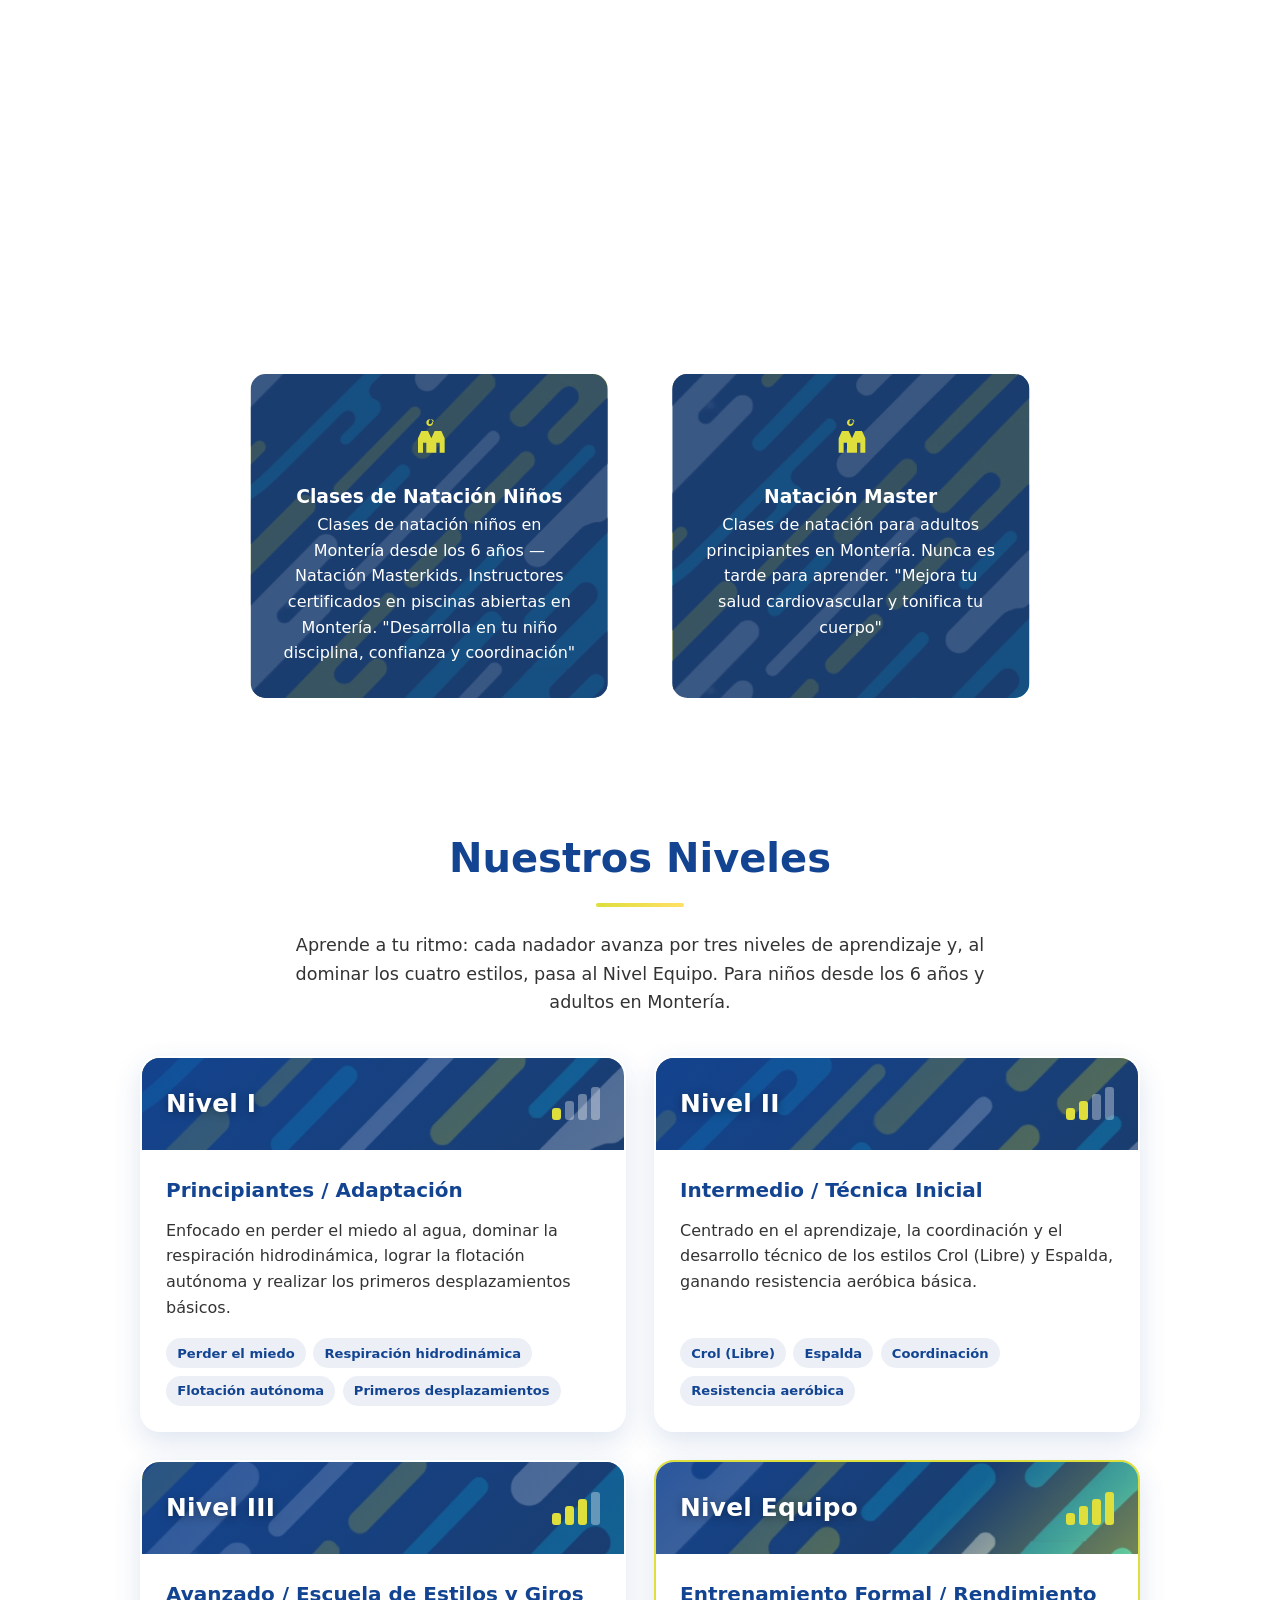
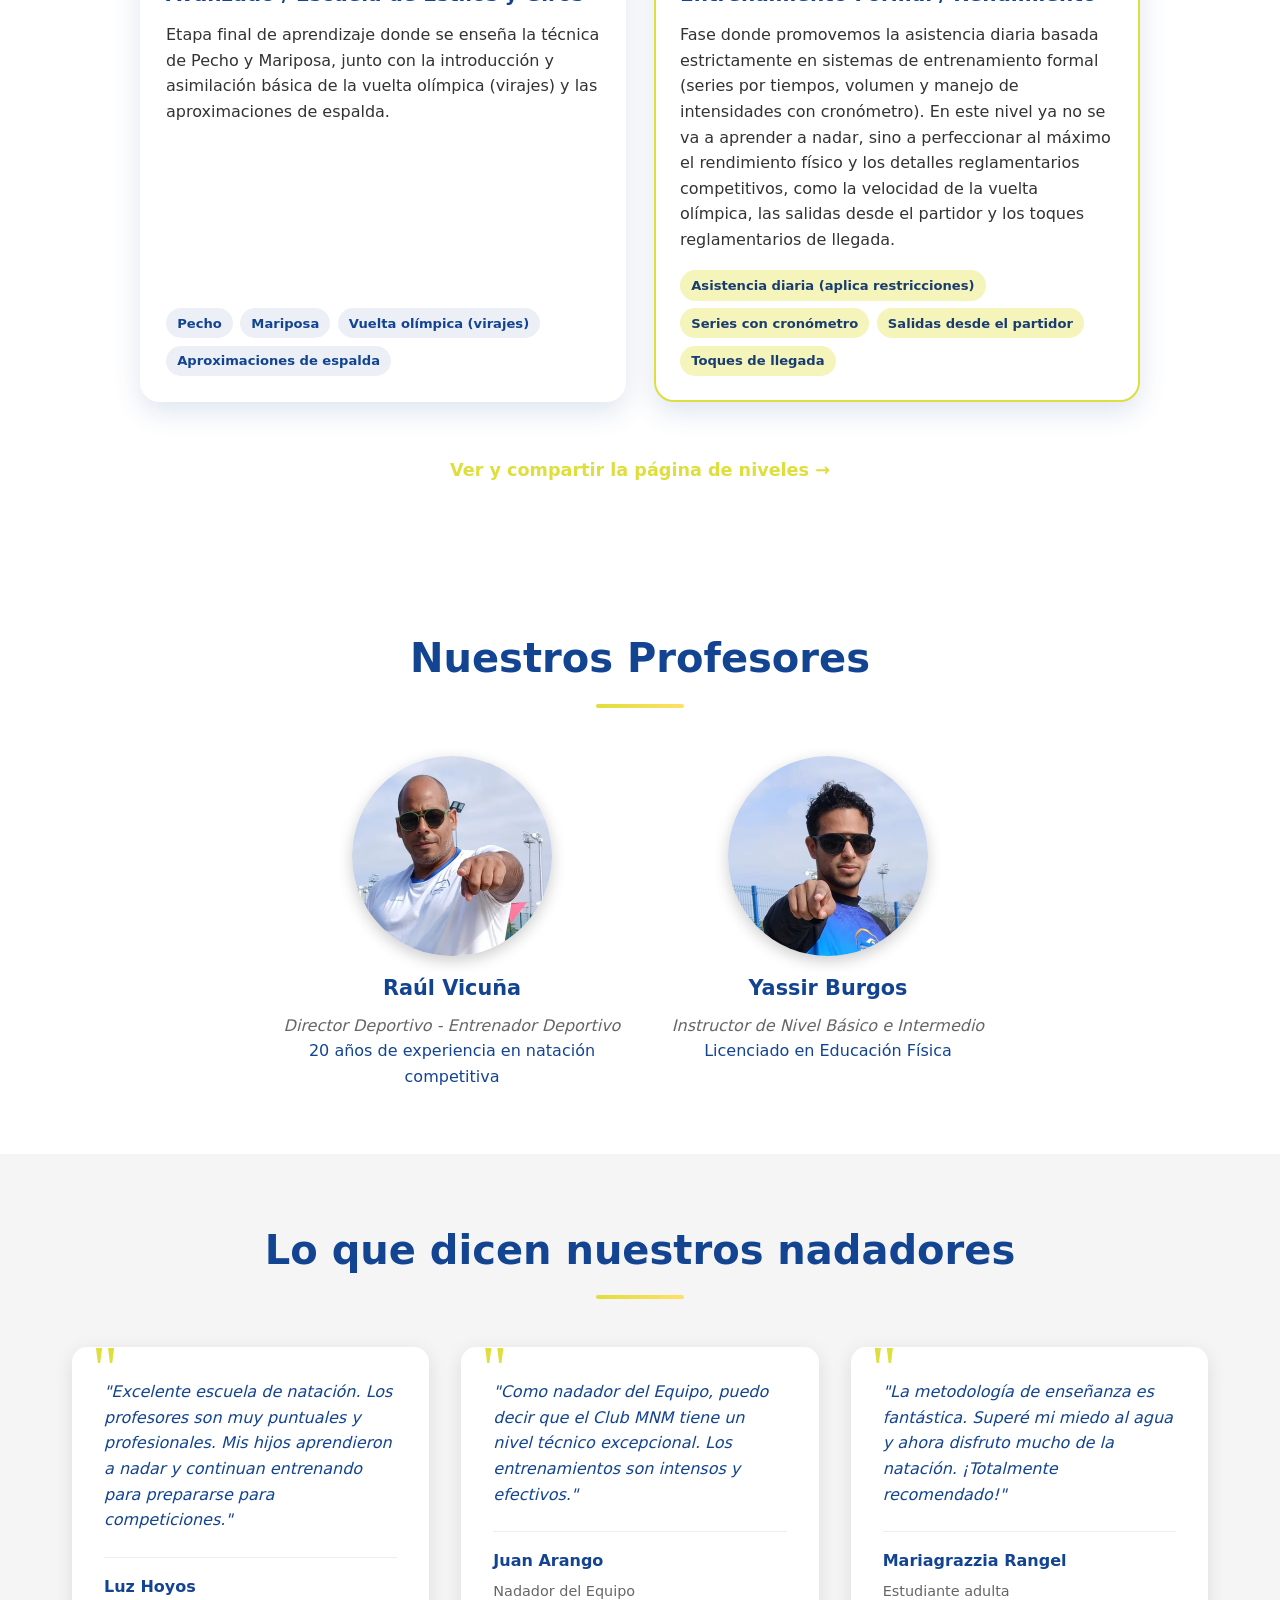
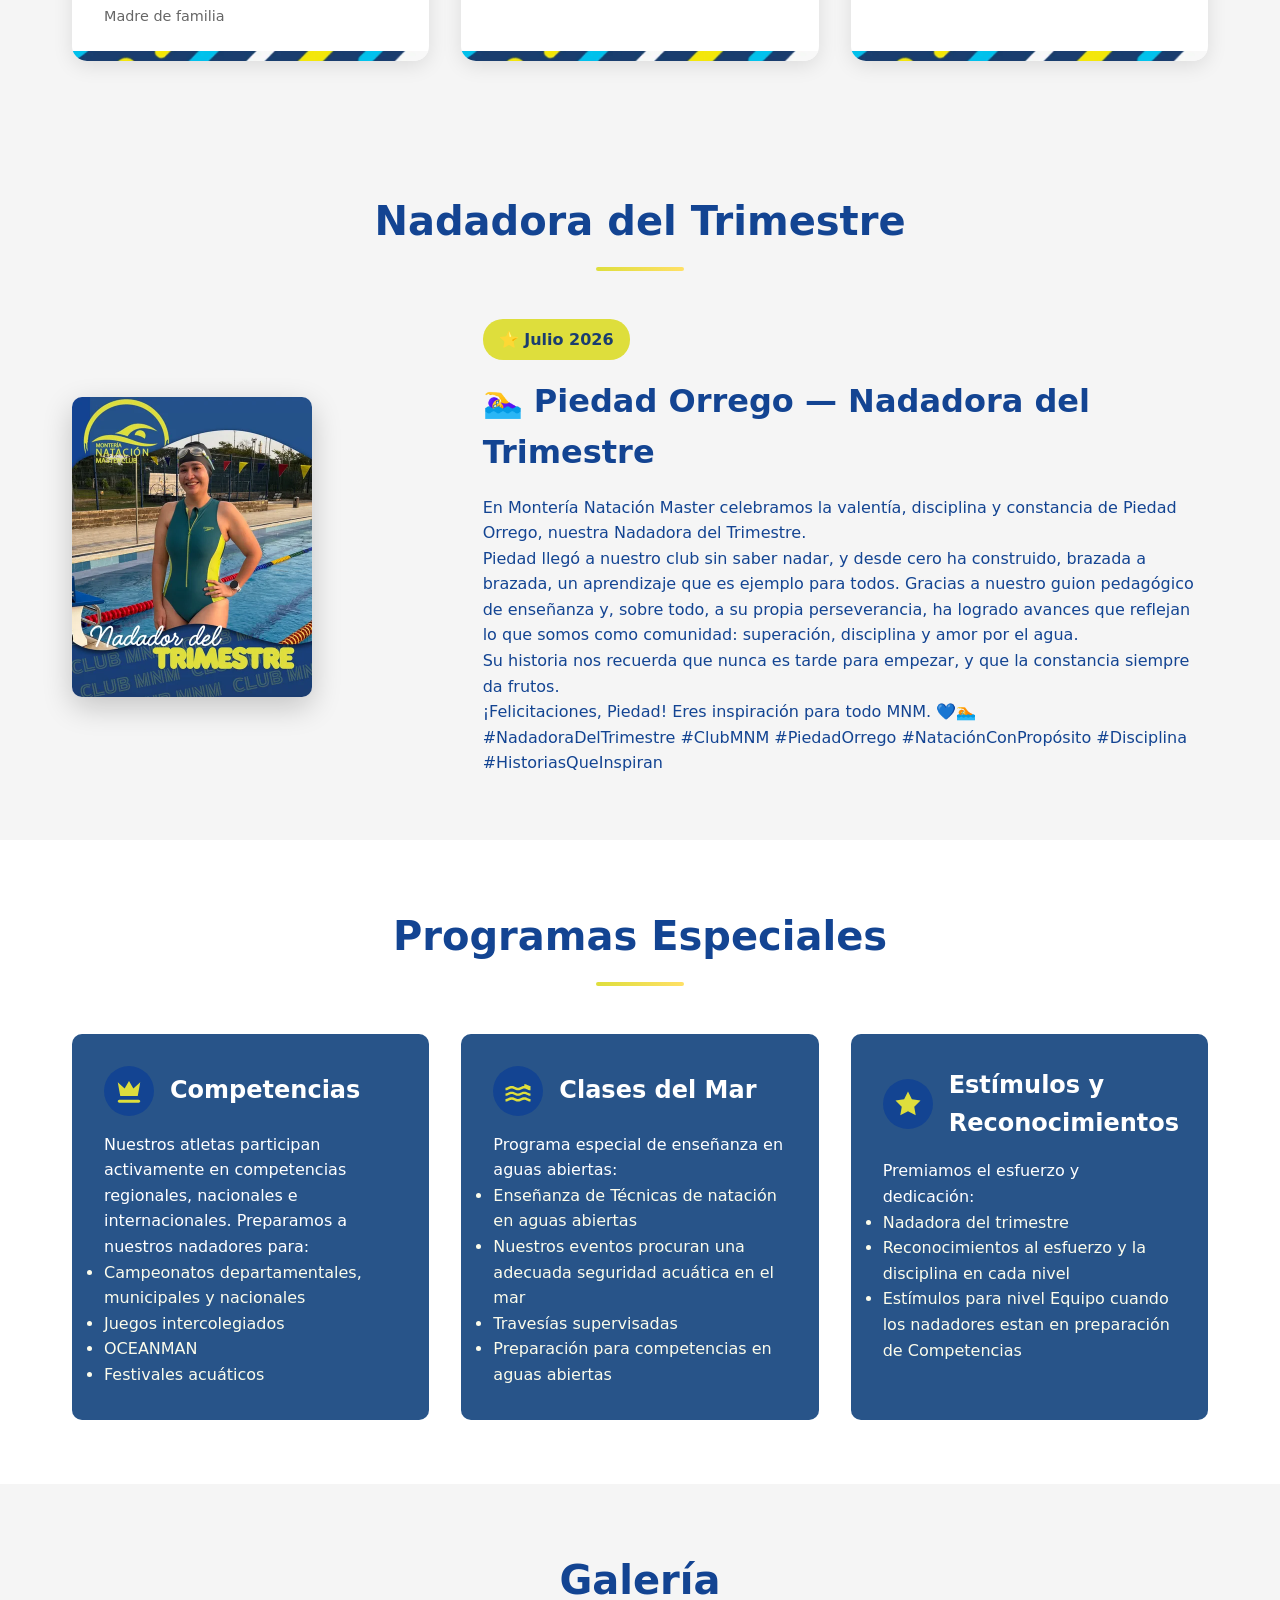
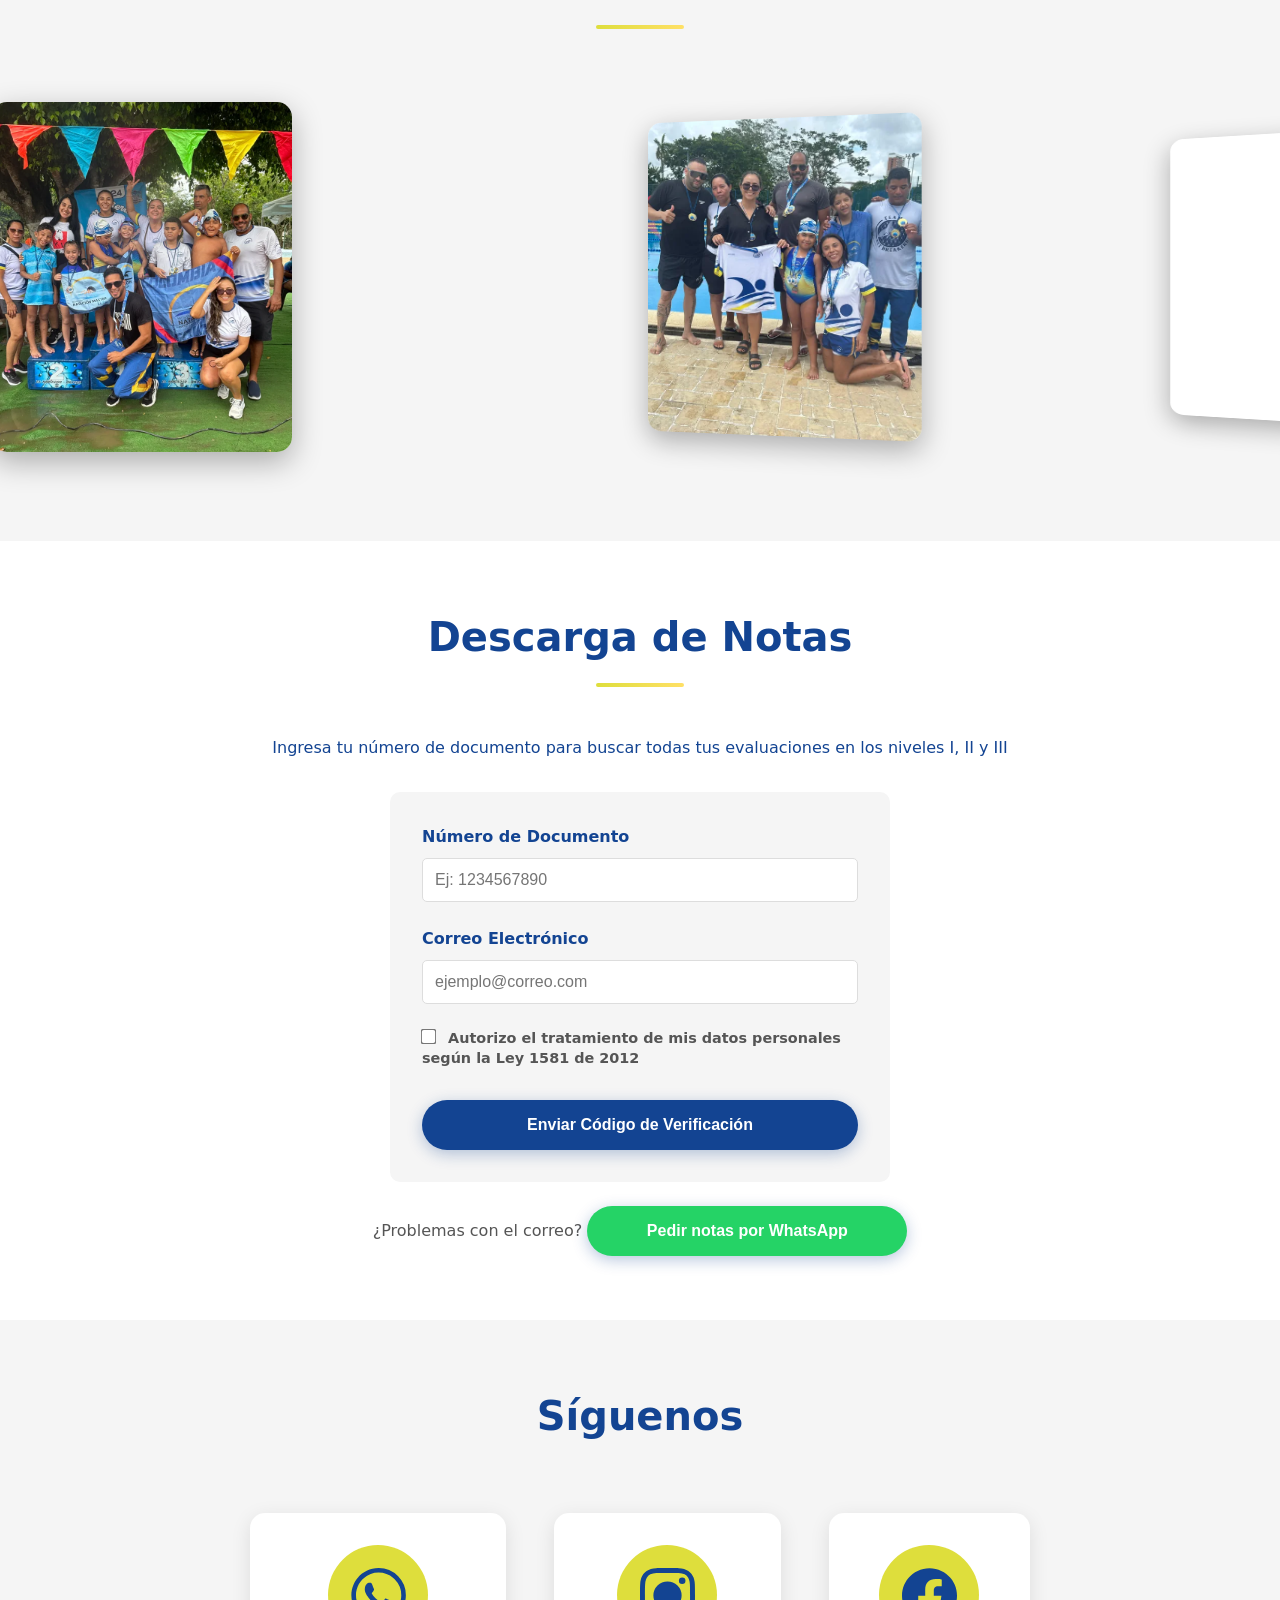
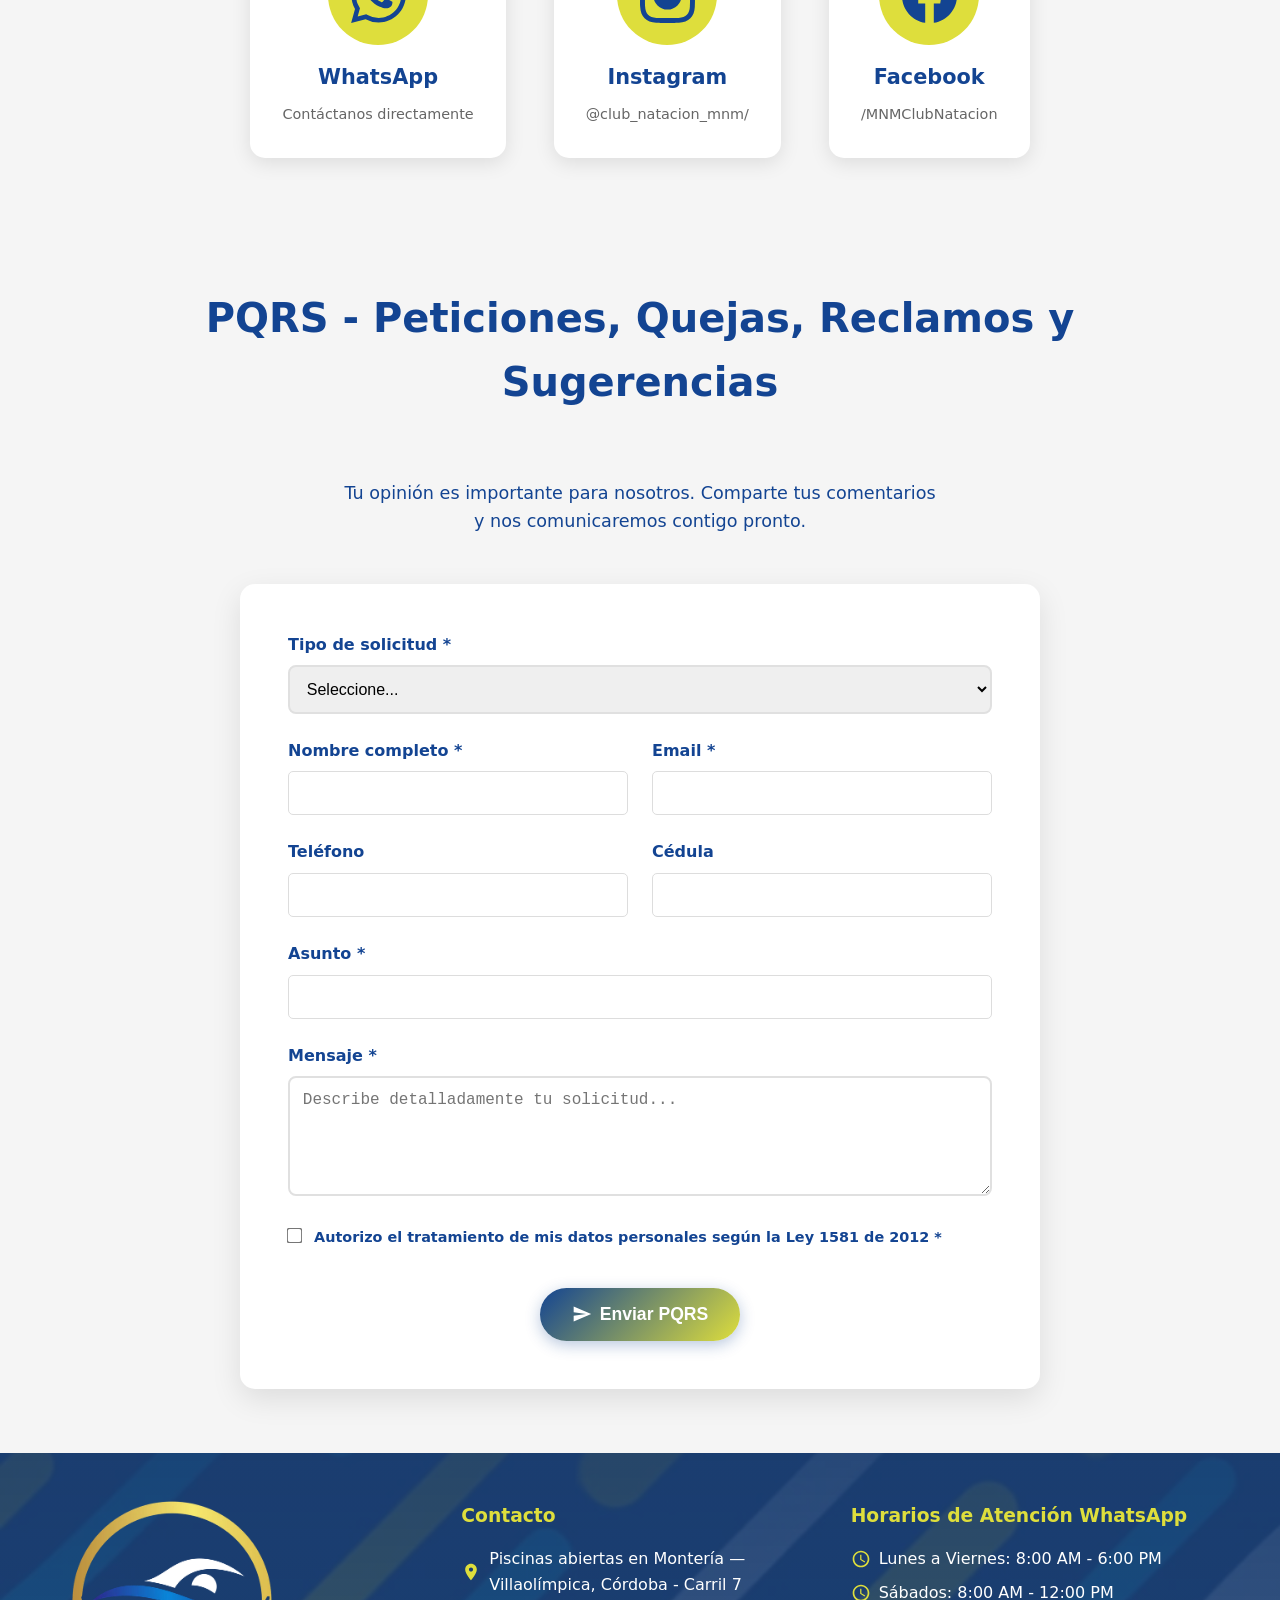
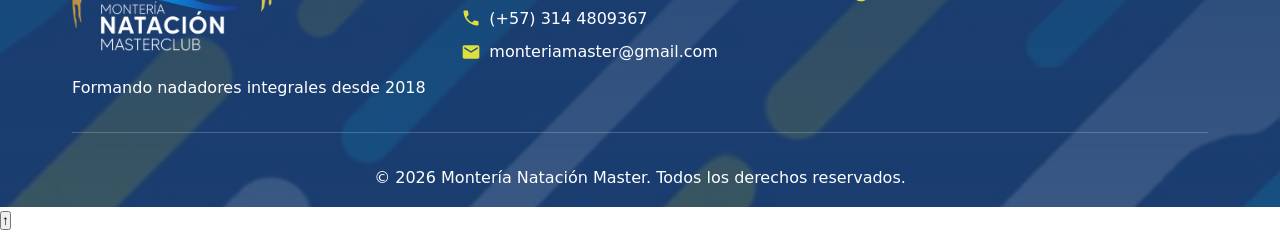
==== commit 406f605d: "cambios en logos" ====
--- a/index.html
+++ b/index.html
@@ -991,11 +991,15 @@
             <button type="button" class="promo-popup-close" id="promoPopupClose" aria-label="Cerrar promoción">&times;</button>
             <div class="promo-popup-header">
                 <img src="logo/logo-mnm-blanco.webp" alt="" class="promo-popup-logo" width="480" height="361" loading="lazy" decoding="async">
-                <span class="promo-popup-badge">🎉 Matrícula gratis · Pronto pago hasta el 5 de noviembre</span>
+                <span class="promo-popup-badge">☀️ Ya abrimos vacacionales · Diferentes planes</span>
                 <h2 id="promoPopupTitle">Club Montería Natación Master</h2>
                 <p class="promo-popup-subtitle">Natación para niños y adultos — enseñamos los 4 estilos</p>
             </div>
             <div class="promo-popup-body">
+                <div class="promo-popup-highlight">
+                    <strong>☀️ Ya abrimos vacacionales</strong>
+                    <p>Con <strong>diferentes planes</strong>. Horario: <strong>8:00 AM</strong> y <strong>5:00 PM</strong>. Sábados: <strong>8:00 AM</strong>.</p>
+                </div>
                 <div class="promo-popup-highlight">
                     <strong>💸 Pronto pago hasta el 5 de noviembre</strong>
                     <p>Paga <strong>hasta el 5 de noviembre</strong>: 2 veces por semana <strong>$165.000</strong> · 3 veces por semana <strong>$195.000</strong>. Y la matrícula es gratis.</p>
@@ -1021,7 +1025,7 @@
                 </div>
             </div>
             <div class="promo-popup-actions">
-                <a href="https://wa.me/573144809367?text=Hola,%20vi%20la%20promo%20de%20la%20página%20y%20quiero%20inscribirme%20con%20matrícula%20gratis." data-wa-pronto="Hola, vi la promo de la página y quiero inscribirme con matrícula gratis y pronto pago hasta el 5 de noviembre." target="_blank" rel="noopener noreferrer" class="cta-button cta-whatsapp">📱 Quiero inscribirme</a>
+                <a href="https://wa.me/573144809367?text=Hola,%20vi%20que%20ya%20abrieron%20vacacionales%20y%20quiero%20información%20de%20los%20planes.%20Horario%208:00%20AM%20y%205:00%20PM,%20sábados%208:00%20AM." data-wa-pronto="Hola, vi que ya abrieron vacacionales y quiero información de los planes. Horario 8:00 AM y 5:00 PM, sábados 8:00 AM." target="_blank" rel="noopener noreferrer" class="cta-button cta-whatsapp">📱 Quiero inscribirme</a>
             </div>
         </div>
     </div>
@@ -1281,6 +1285,6 @@
     }
     </script>
 
-    <script src="/js/app.js?v=20261012a" defer></script>
+    <script src="/js/app.js?v=20261110a" defer></script>
 </body>
 </html>
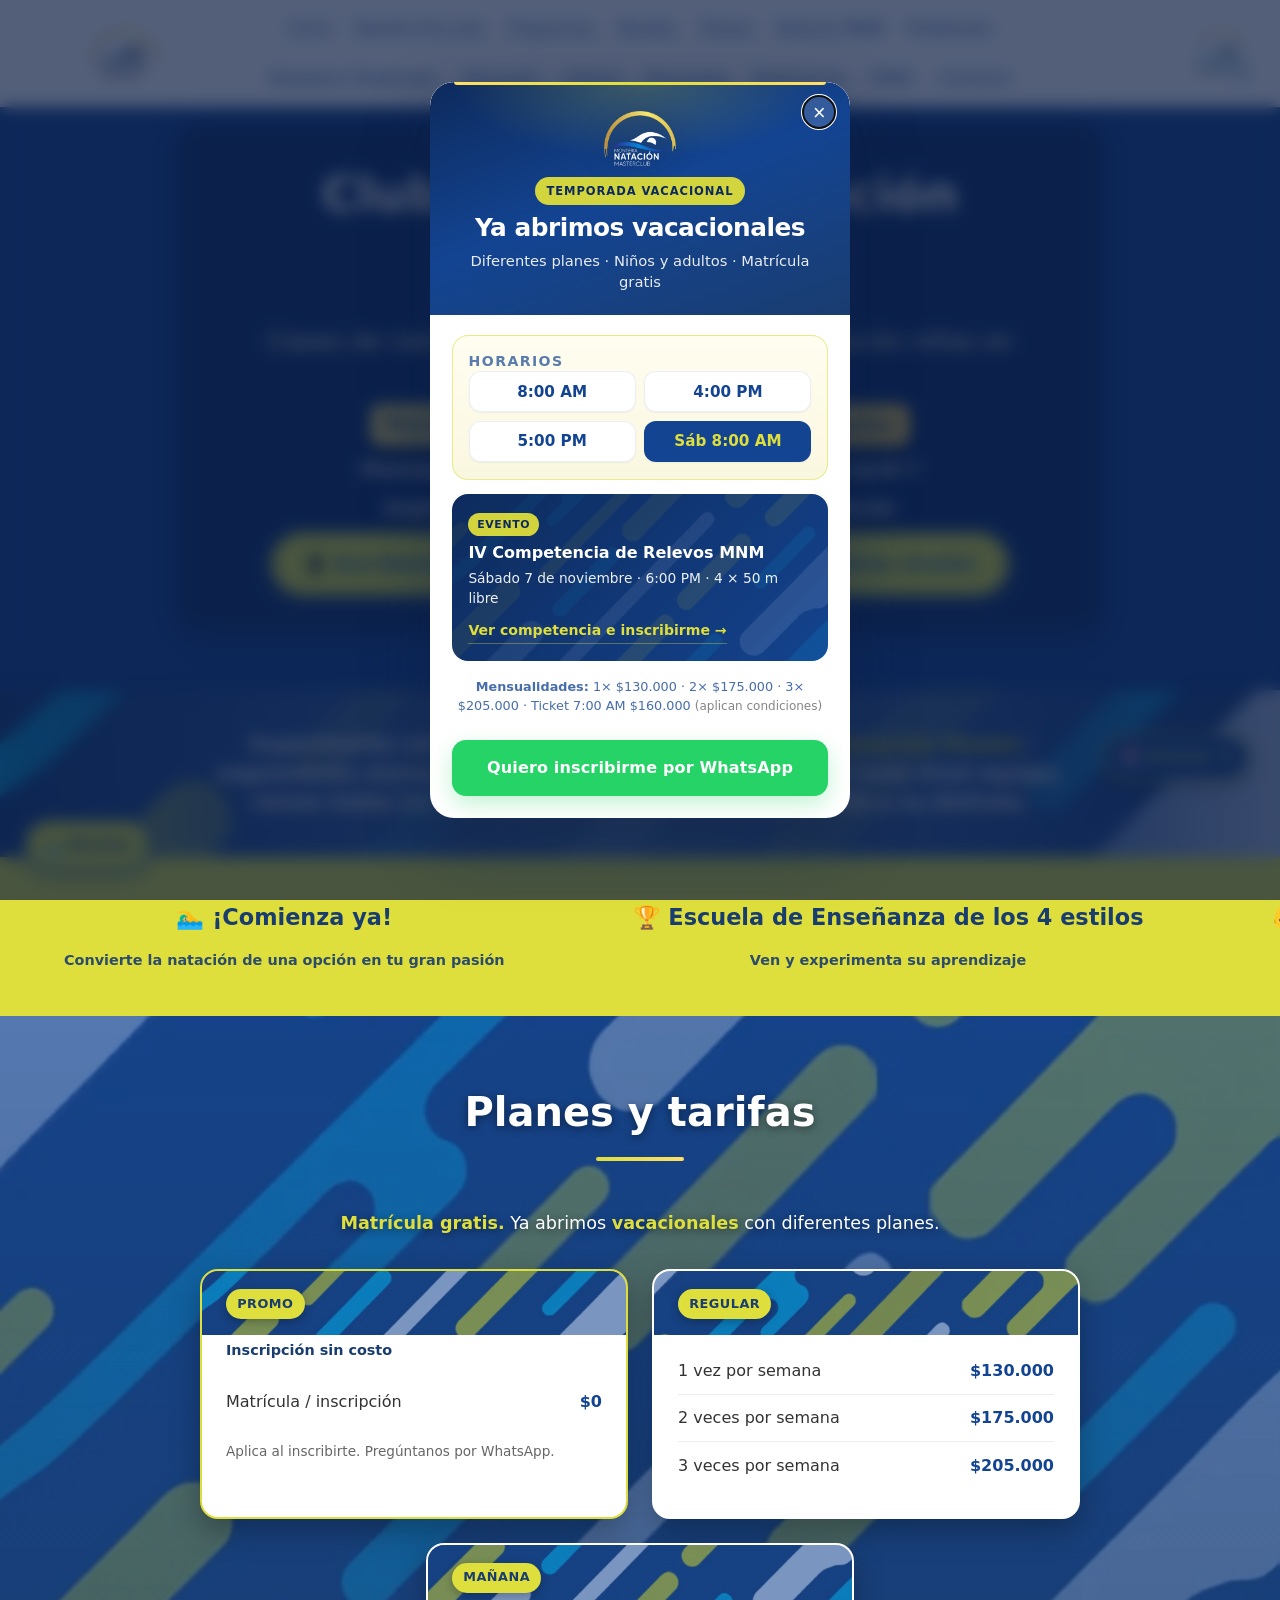
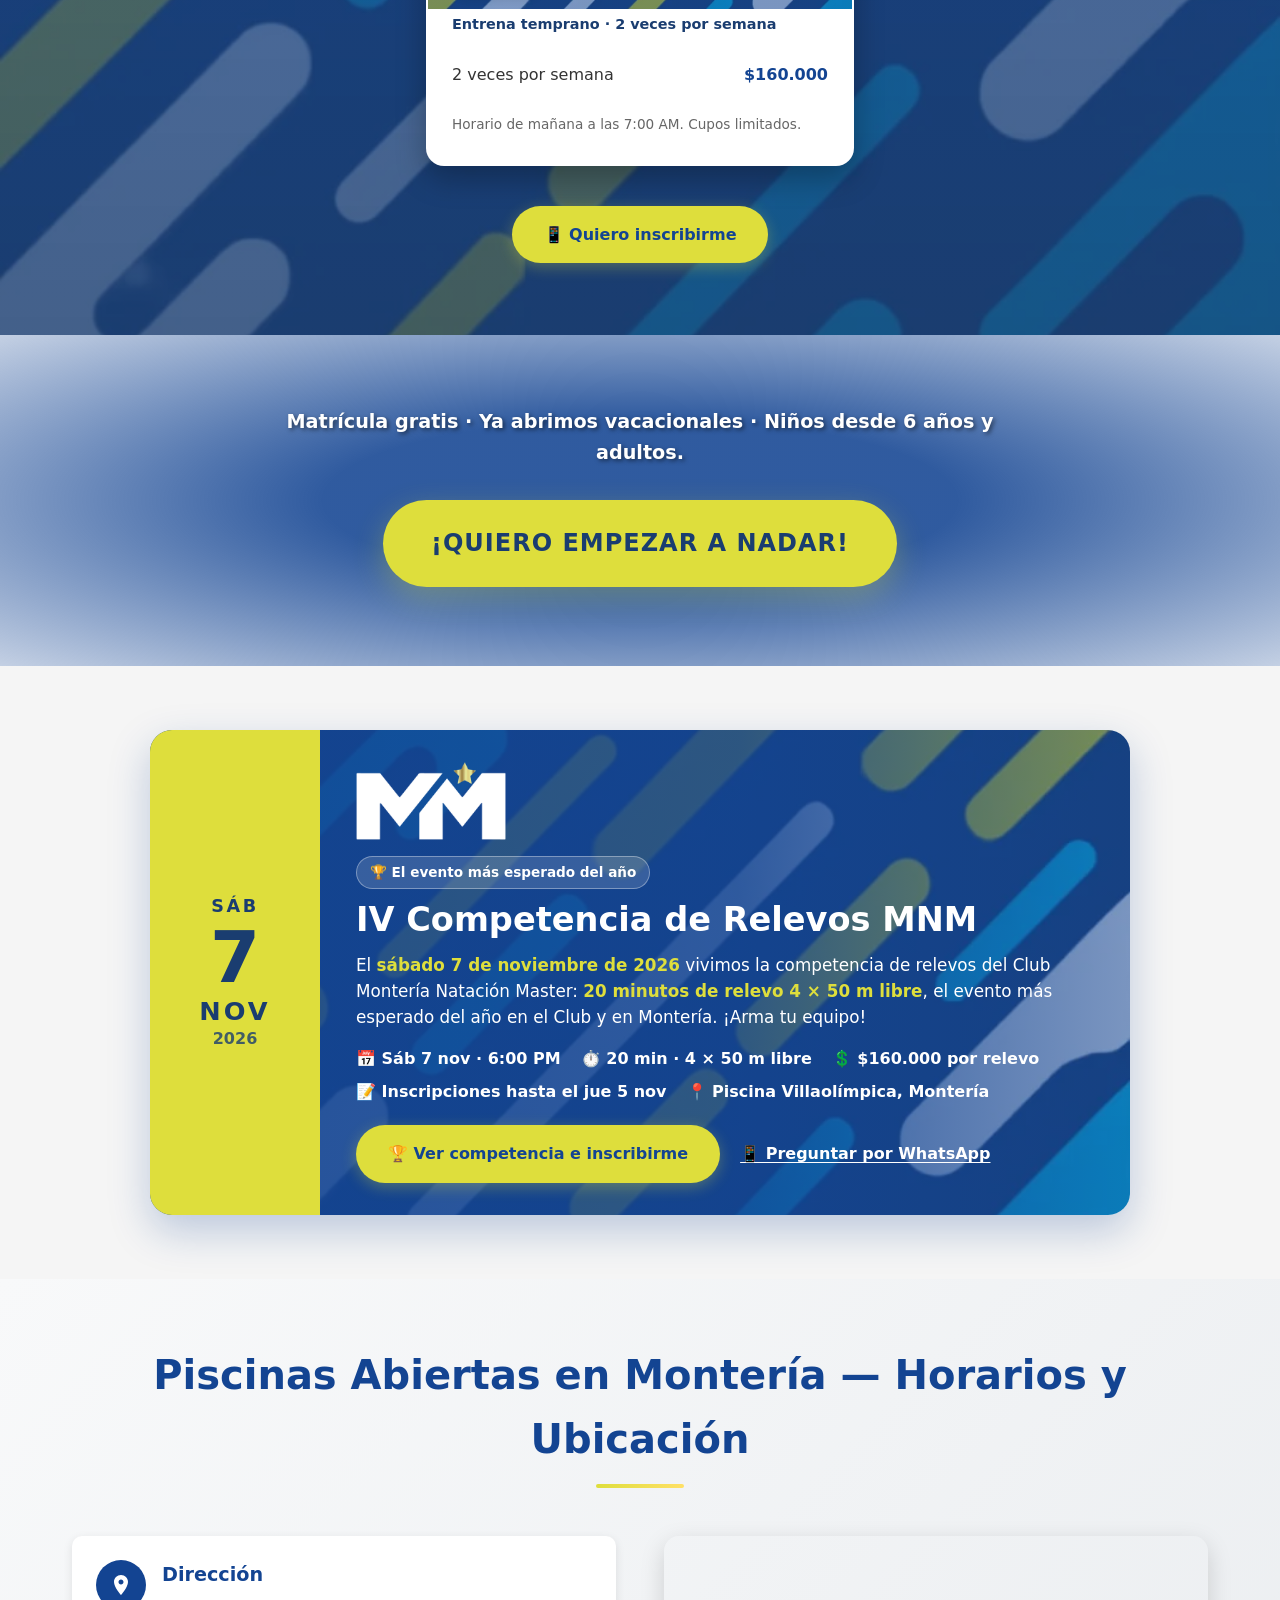
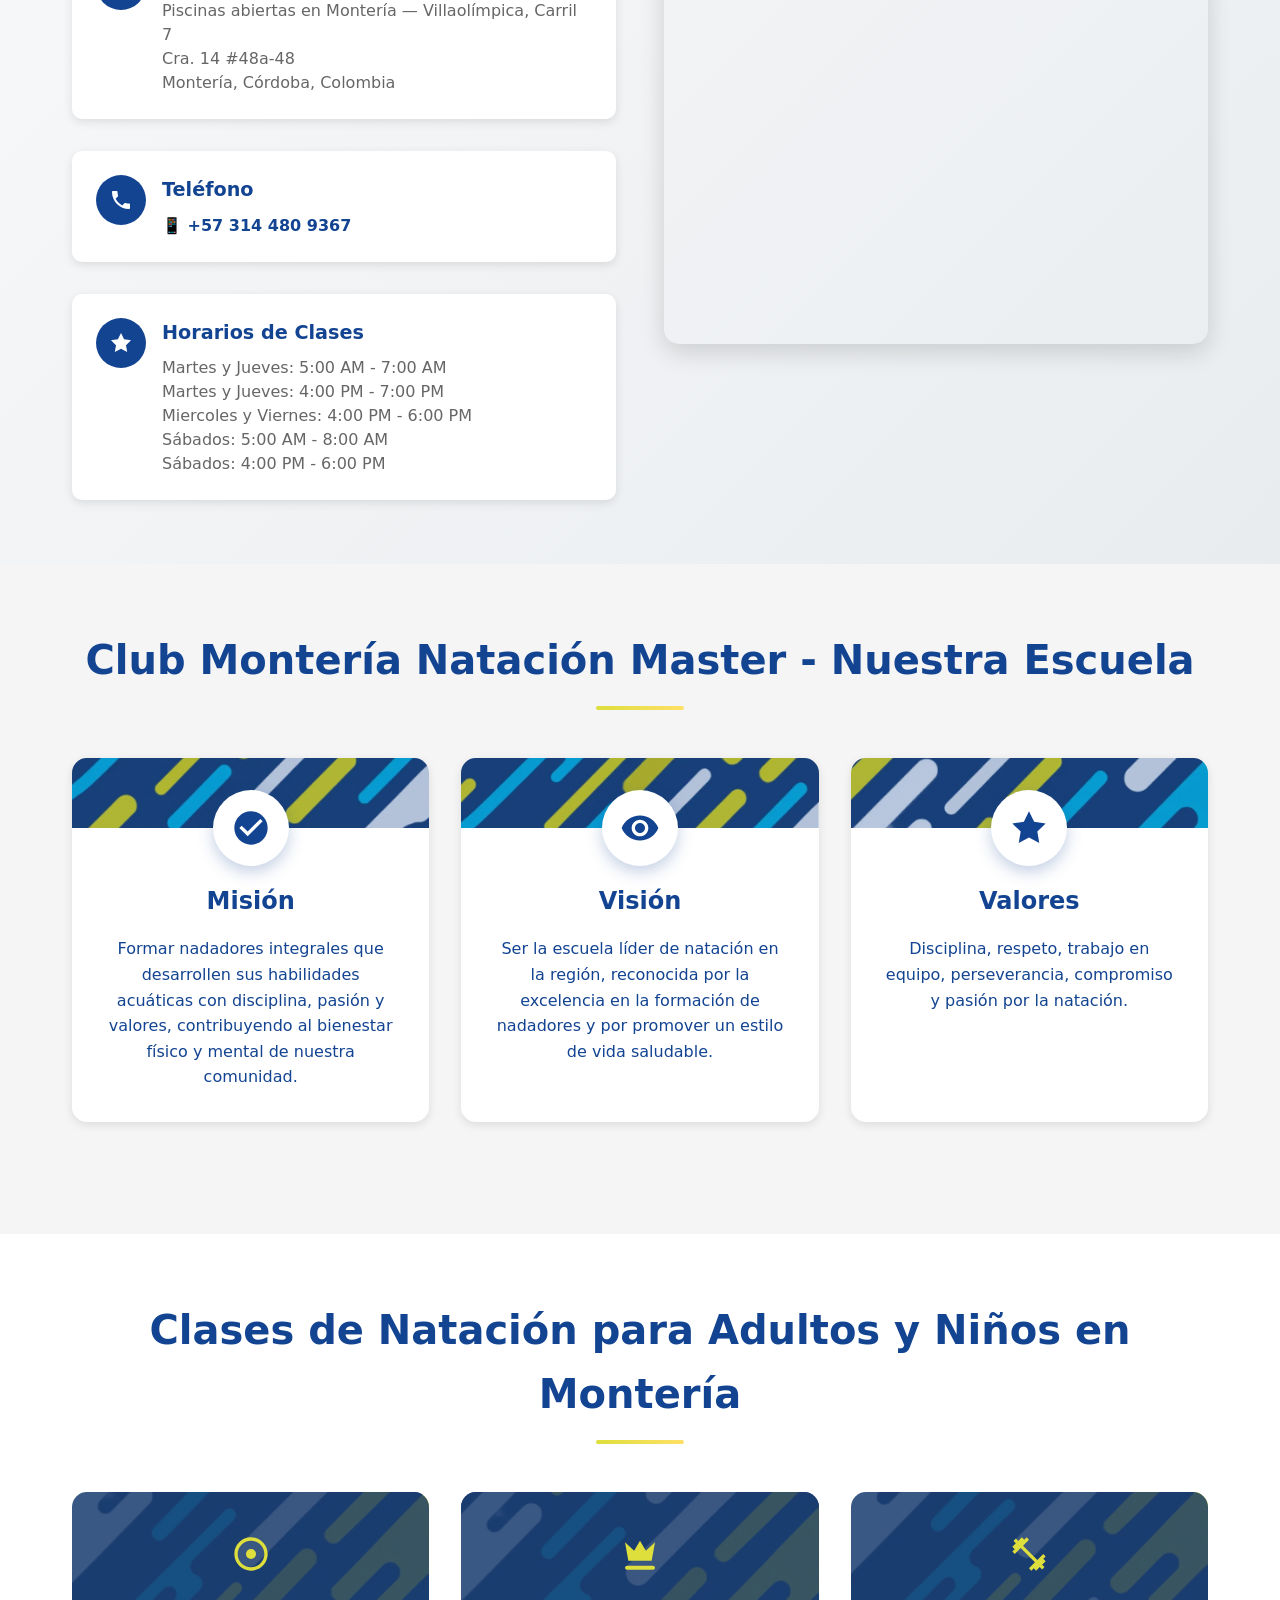
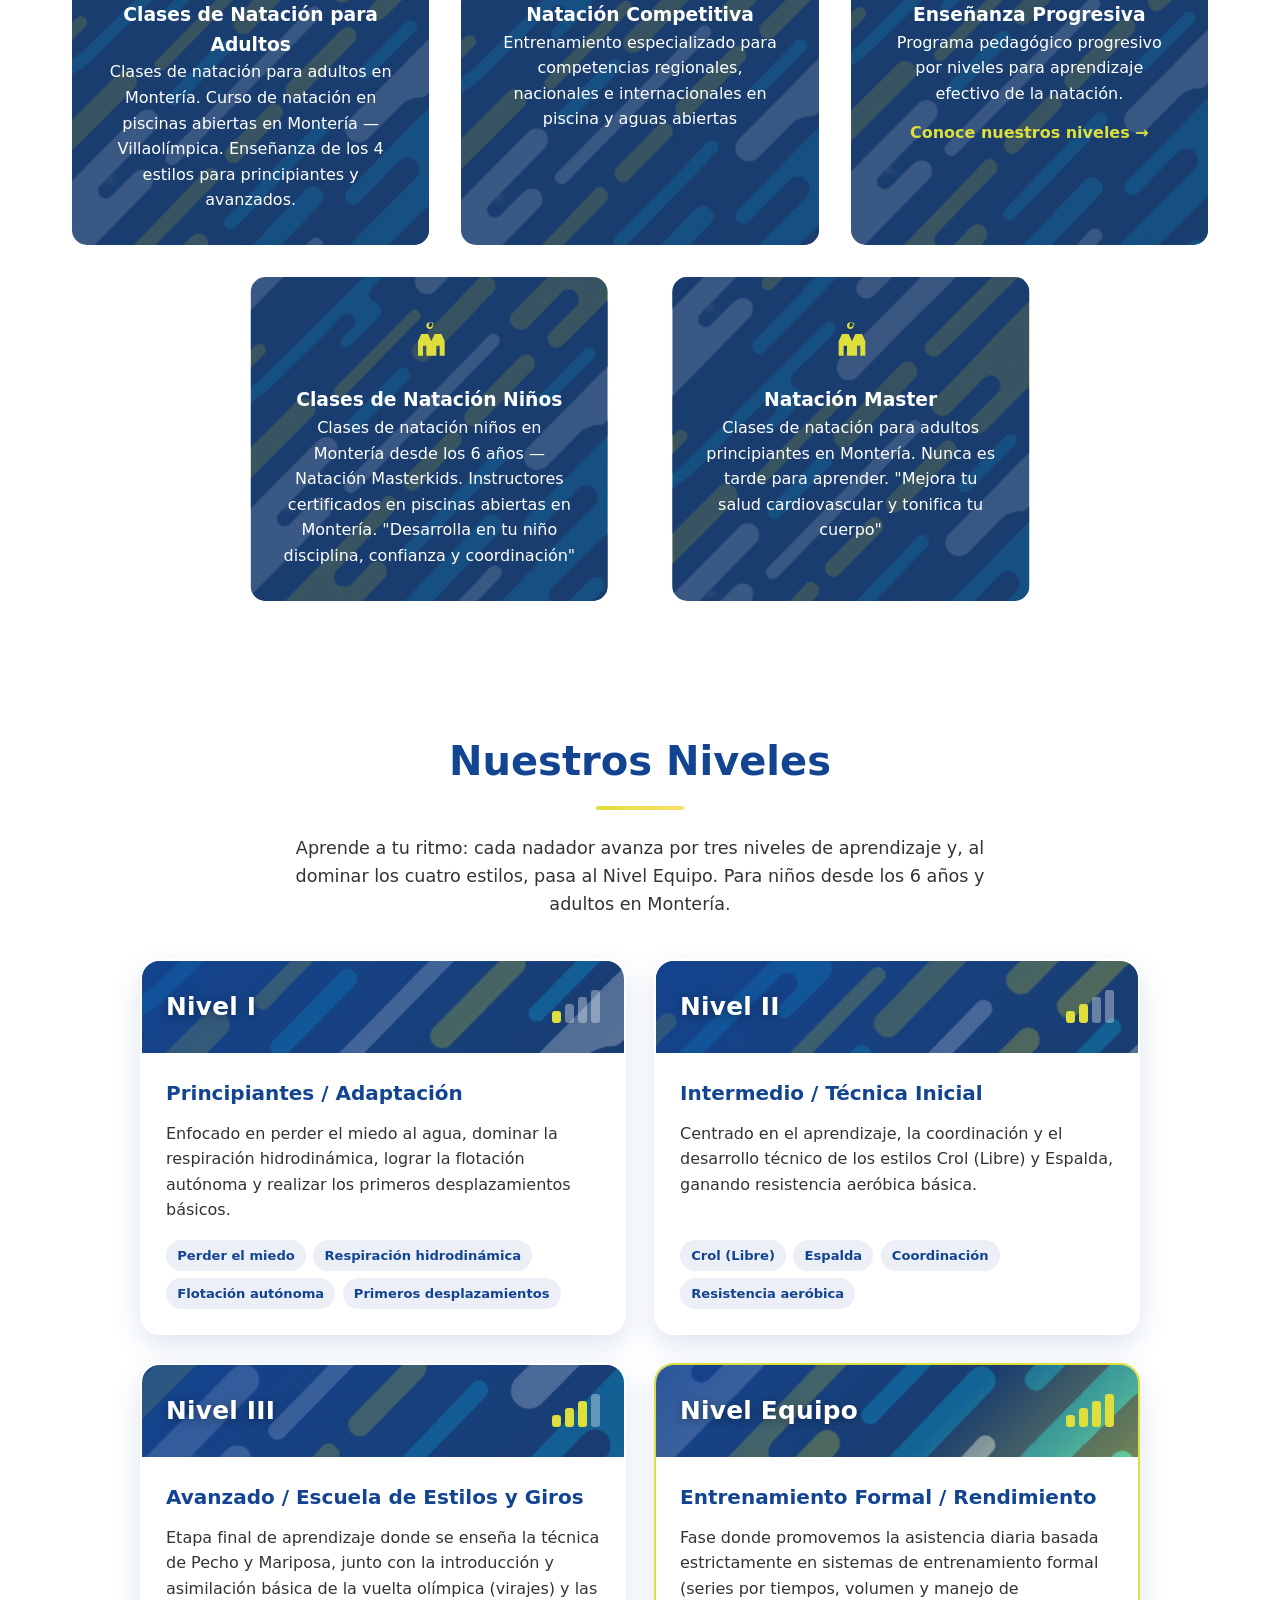
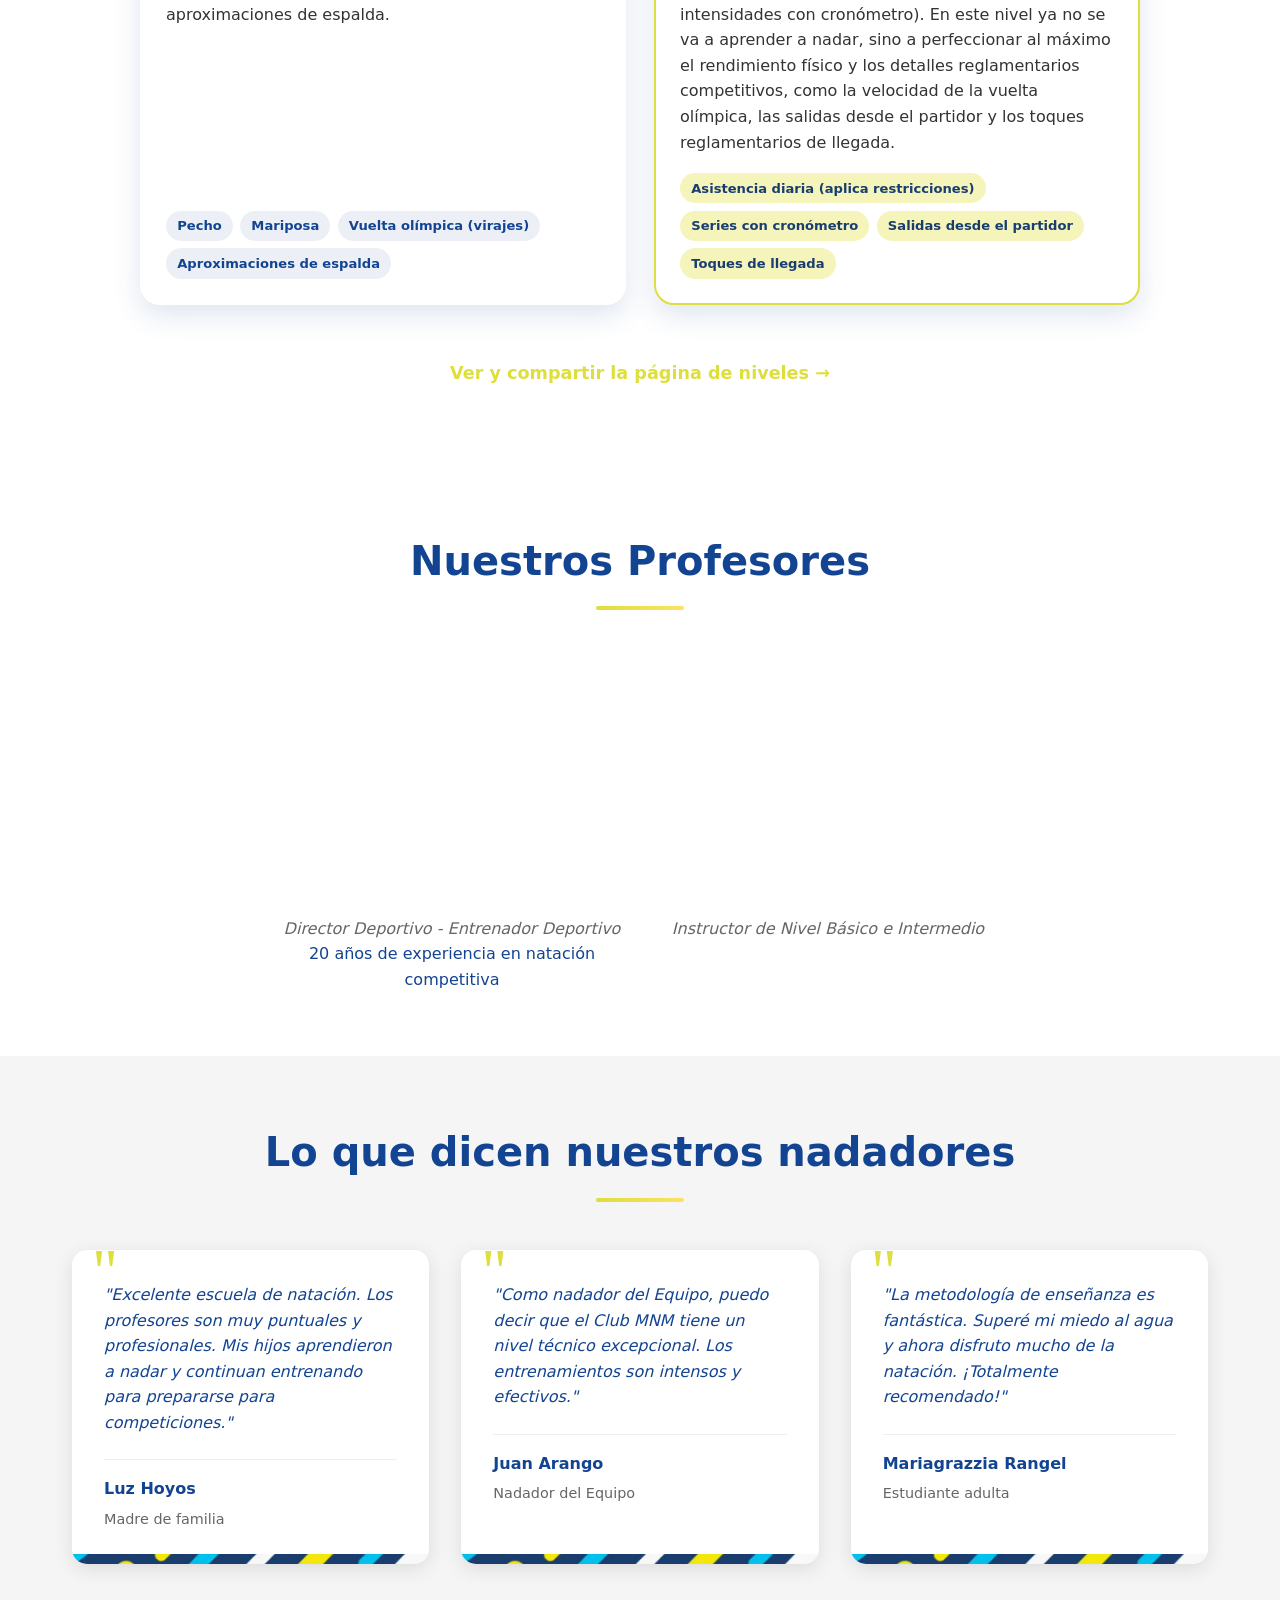
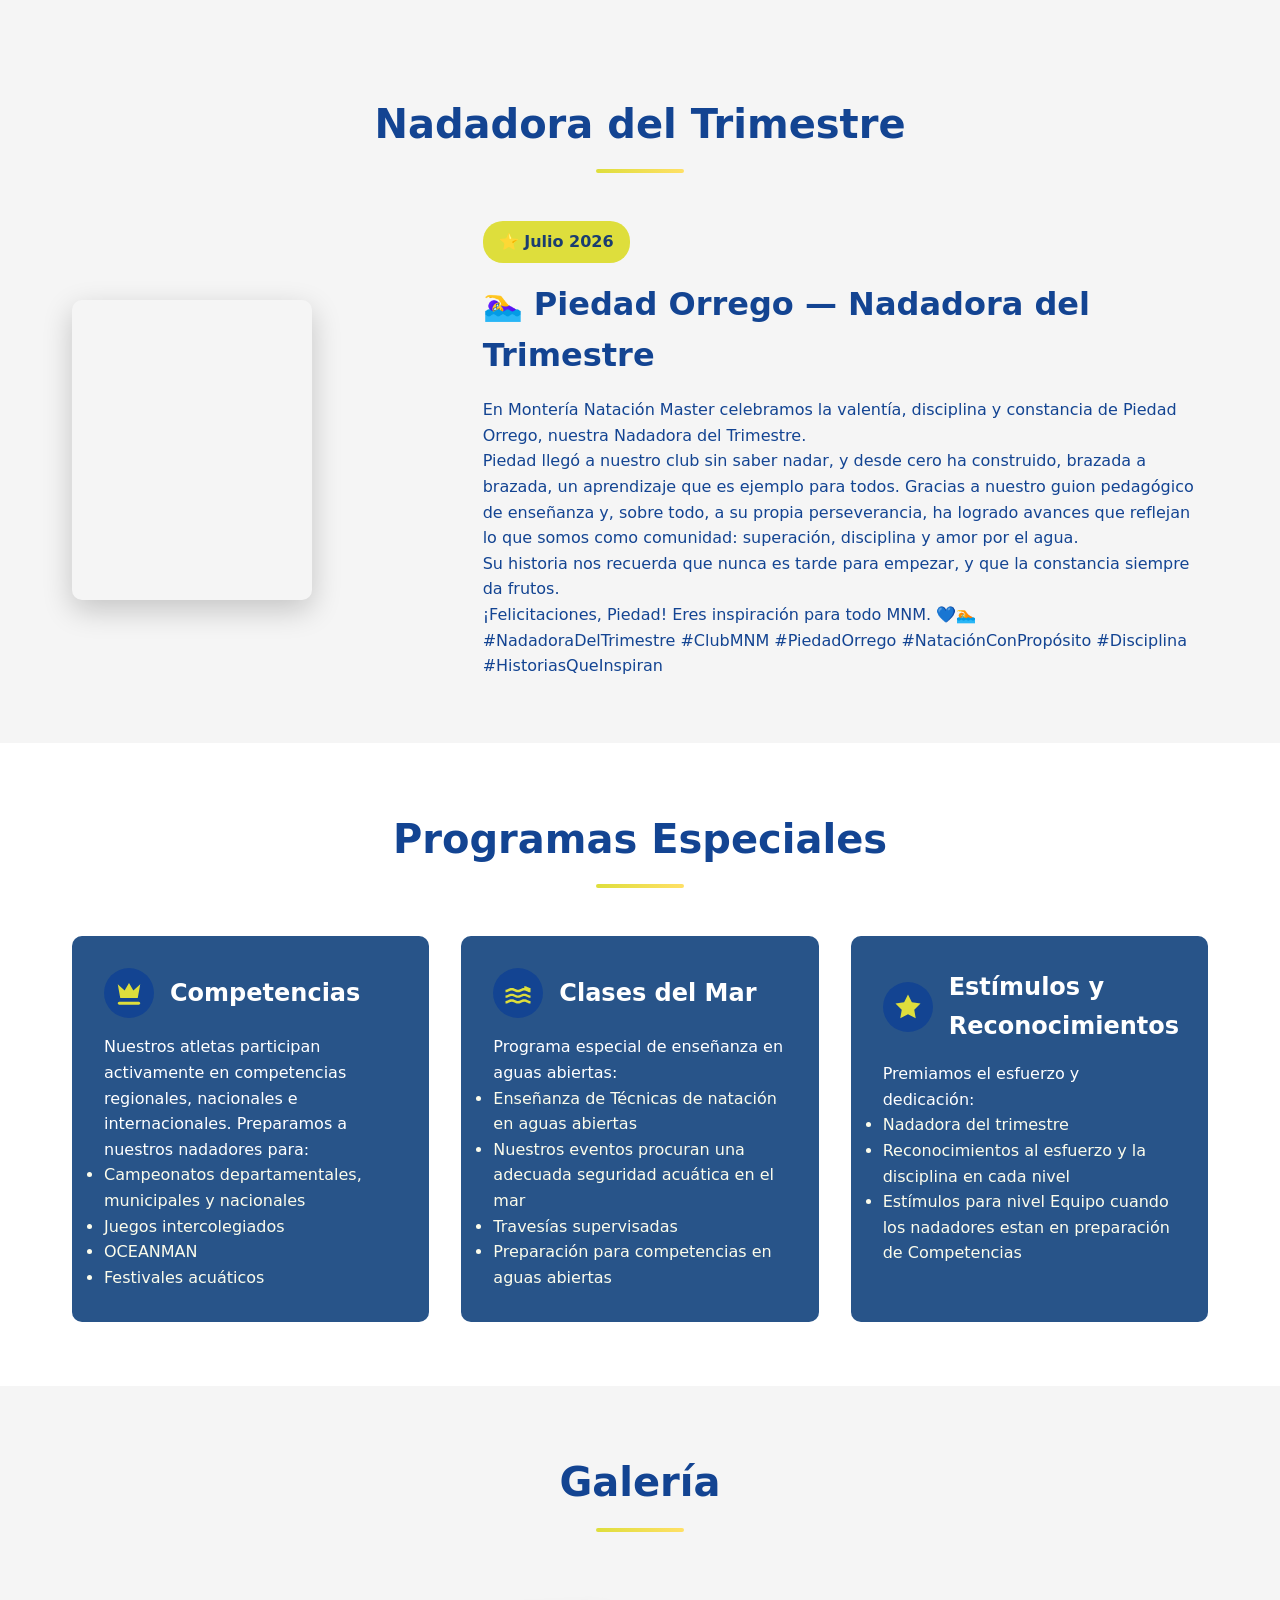
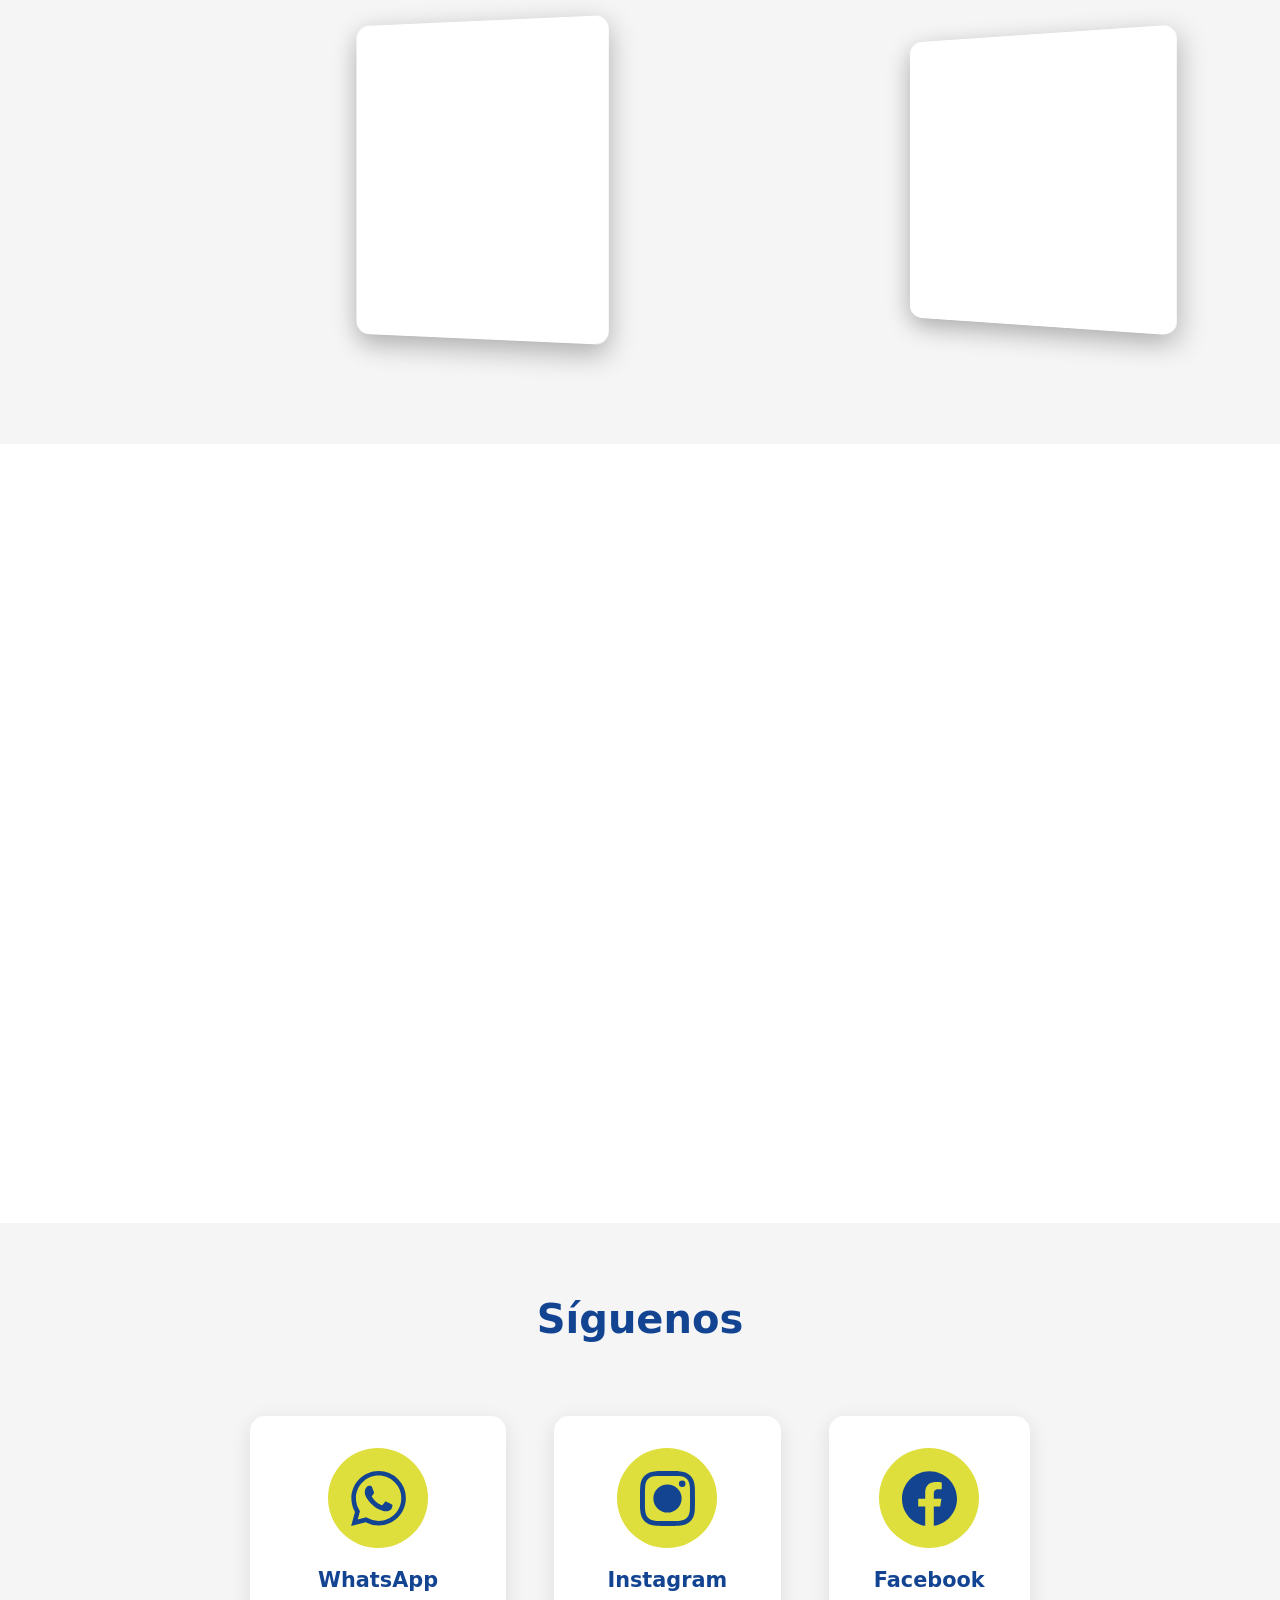
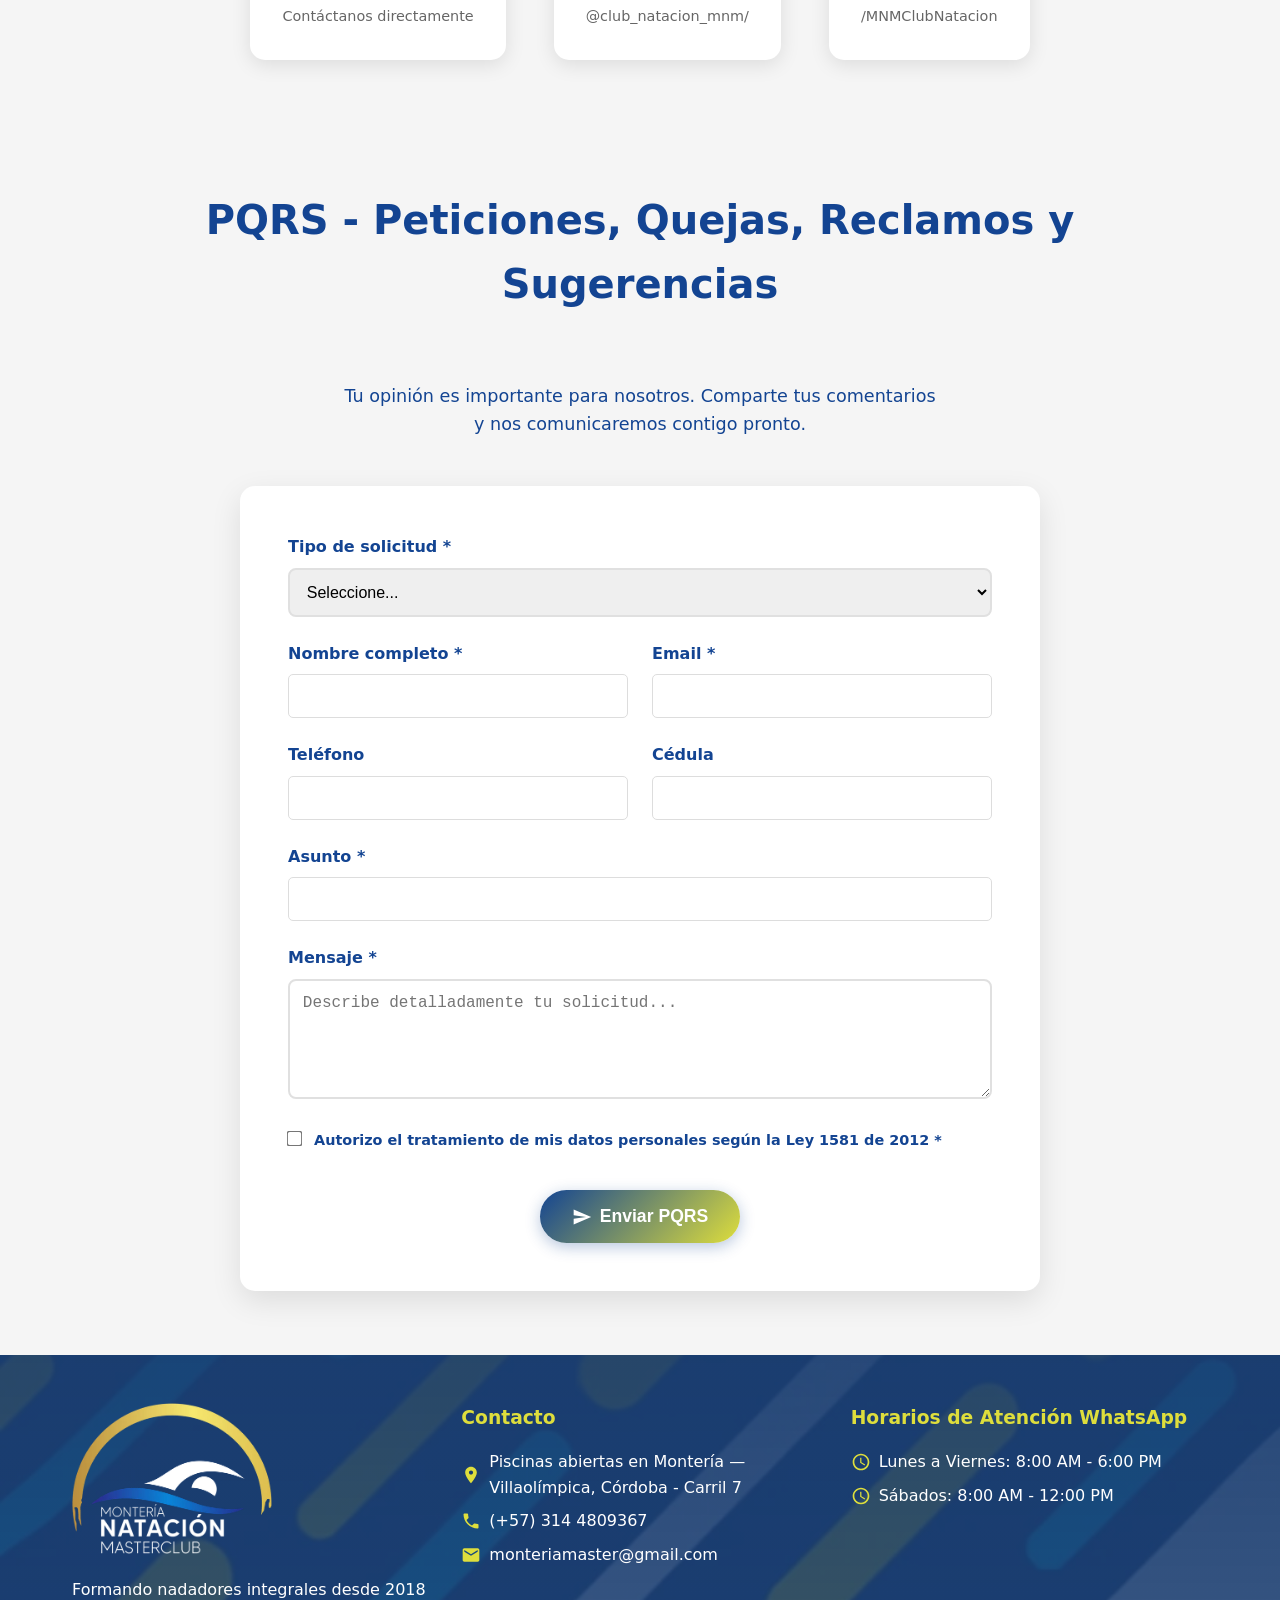
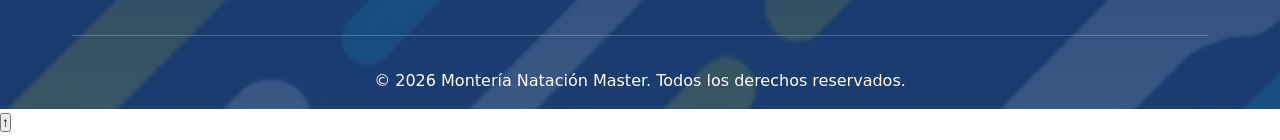
==== commit fba5c12b: "cambios en logos" ====
--- a/index.html
+++ b/index.html
@@ -6,7 +6,7 @@
     
     <!-- SEO Meta Tags -->
     <title>Clases Natación Adultos y Niños | Montería | Club MNM</title>
-    <meta name="description" content="Clases de natación en Montería para niños desde 6 años y adultos. Matrícula gratis, pronto pago hasta el 5 de noviembre y IV Competencia de Relevos MNM el 7 de noviembre. Club Montería Natación Master.">
+    <meta name="description" content="Clases de natación en Montería para niños desde 6 años y adultos. Matrícula gratis, vacacionales con diferentes planes y IV Competencia de Relevos MNM el 7 de noviembre. Club Montería Natación Master.">
     <meta name="keywords" content="clases de natacion para adultos, clases de natacion adultos, clases de natacion niños, clases de natacion para niños, clases de natacion monteria, piscinas abiertas en monteria, piscina monteria, natacion monteria, natación montería, matricula gratis, pronto pago natacion monteria, competencia de relevos monteria, relevos natacion monteria, niveles de natacion, natacion principiantes monteria, perder el miedo al agua, club natacion monteria, escuela natación montería, piscina villaolímpica montería">
     <meta name="author" content="Club Montería Natación Master">
     <meta name="robots" content="index, follow, max-image-preview:large, max-snippet:-1, max-video-preview:-1">
@@ -22,7 +22,7 @@
     <meta property="og:type" content="website">
     <meta property="og:url" content="https://monterianatacionmaster.netlify.app/">
     <meta property="og:title" content="Clases Natación Adultos y Niños | Montería | Club MNM">
-    <meta property="og:description" content="Matrícula gratis · Pronto pago hasta el 5 de noviembre · IV Competencia de Relevos MNM, sábado 7 de noviembre. Clases para niños desde 6 años y adultos. Club Montería Natación Master.">
+    <meta property="og:description" content="Matrícula gratis · Ya abrimos vacacionales · IV Competencia de Relevos MNM, sábado 7 de noviembre. Clases para niños desde 6 años y adultos. Club Montería Natación Master.">
     <meta property="og:image" content="https://monterianatacionmaster.netlify.app/logo/MNM.png">
     <meta property="og:image:width" content="1202">
     <meta property="og:image:height" content="900">
@@ -34,7 +34,7 @@
     <meta name="twitter:card" content="summary_large_image">
     <meta name="twitter:url" content="https://monterianatacionmaster.netlify.app/">
     <meta name="twitter:title" content="Clases Natación Adultos y Niños | Montería | Club MNM">
-    <meta name="twitter:description" content="Matrícula gratis · Pronto pago hasta el 5 de noviembre · IV Competencia de Relevos MNM, sábado 7 de noviembre. Clases para niños desde 6 años y adultos. Club Montería Natación Master.">
+    <meta name="twitter:description" content="Matrícula gratis · Ya abrimos vacacionales · IV Competencia de Relevos MNM, sábado 7 de noviembre. Clases para niños desde 6 años y adultos. Club Montería Natación Master.">
     <meta name="twitter:image" content="https://monterianatacionmaster.netlify.app/logo/MNM.png">
     <meta name="twitter:image:alt" content="Club Montería Natación Master - Clases de natación adultos y niños">
     
@@ -59,8 +59,8 @@
     });
     </script>
     <!-- End Google Tag Manager -->
-    <link rel="preload" href="/css/styles.min.css?v=20261010b" as="style">
-    <link rel="stylesheet" href="/css/styles.min.css?v=20261010b">
+    <link rel="preload" href="/css/styles.min.css?v=20261110c" as="style">
+    <link rel="stylesheet" href="/css/styles.min.css?v=20261110c">
     <style>
         body{margin:0;font-family:system-ui,-apple-system,sans-serif;color:#134492}
         .header{background:#fff;position:fixed;top:0;width:100%;z-index:1000;padding:1rem 0;box-shadow:0 2px 5px rgba(0,0,0,.1)}
@@ -75,7 +75,7 @@
         .hero .hero-highlight{display:inline-block;background:linear-gradient(90deg,#ffe066,#dede3c,#ffd24d);color:#0d2a5c;padding:.35rem .75rem;border-radius:8px;font-weight:800;font-size:1.35rem;line-height:1.35;box-shadow:0 4px 16px rgba(0,0,0,.45)}
         .hero .hero-info{font-size:1.15rem;font-weight:600}
         .cta-button{display:inline-block;background:#dede3c;color:#134492;padding:1rem 2rem;text-decoration:none;border-radius:50px;font-weight:700;margin-top:.5rem}
-        .promo-popup-actions .cta-button{display:block;width:100%;margin-top:0;text-align:center;box-sizing:border-box;background:#dede3c!important;color:#1a3d70!important;box-shadow:0 4px 15px rgba(222,222,60,.3)!important}
+        .promo-popup-actions .cta-button{display:block;width:100%;margin-top:0;text-align:center;box-sizing:border-box;border-radius:14px;background:#25d366!important;color:#fff!important;box-shadow:0 8px 22px rgba(37,211,102,.28)!important}
         @media (max-width:768px){
             .nav-container{display:flex;align-items:center;justify-content:space-between;gap:.5rem;padding:0 1rem}
             .nav-logos{display:flex;align-items:center;gap:.5rem;flex:1;min-width:0;position:static;transform:none;width:auto;padding:0}
@@ -140,11 +140,11 @@
         <div class="hero-content">
             <h1>Club Montería Natación Master</h1>
             <p>Clases de natación para adultos y clases de natación niños en Montería</p>
-            <p><span class="hero-highlight">Matrícula gratis · Pronto pago hasta el 5 de noviembre</span></p>
+            <p><span class="hero-highlight">Matrícula gratis · Ya abrimos vacacionales</span></p>
             <p class="hero-info">Piscinas abiertas en Montería — Villaolímpica, carril 7</p>
             <p class="hero-info">Inspirados en la excelencia #Sabemosdenatación</p>
             <div class="hero-actions">
-                <a href="https://wa.me/573144809367?text=Hola,%20quiero%20información%20sobre%20las%20clases%20de%20natación%20y%20la%20matrícula%20gratis." data-wa-pronto="Hola, quiero información sobre las clases de natación con matrícula gratis y pronto pago hasta el 5 de noviembre." target="_blank" rel="noopener noreferrer" class="cta-button cta-whatsapp">📱 Escríbenos por WhatsApp</a>
+                <a href="https://wa.me/573144809367?text=Hola,%20quiero%20información%20sobre%20las%20clases%20de%20natación%20y%20la%20matrícula%20gratis." target="_blank" rel="noopener noreferrer" class="cta-button cta-whatsapp">📱 Escríbenos por WhatsApp</a>
                 <a href="#niveles" class="cta-button cta-whatsapp">🏊 Conoce nuestros niveles</a>
             </div>
         </div>
@@ -177,8 +177,8 @@
                 <span class="announcement-subtitle">20 min de relevos 4×50 m libre · Inscríbete aquí →</span>
             </a>
             <div class="announcement-item">
-                <span class="announcement-title">💸 Pronto pago + matrícula gratis</span>
-                <span class="announcement-subtitle">Hasta el 5 de noviembre · 2× $165.000 · 3× $195.000</span>
+                <span class="announcement-title">☀️ Ya abrimos vacacionales</span>
+                <span class="announcement-subtitle">Diferentes planes · 8:00 AM · 4:00 PM · 5:00 PM · Sáb 8:00 AM</span>
             </div>
             <div class="announcement-item">
                 <span class="announcement-title">☀️ Plan ticket 7:00 AM</span>
@@ -214,8 +214,8 @@
                 <span class="announcement-subtitle">20 min de relevos 4×50 m libre · Inscríbete aquí →</span>
             </a>
             <div class="announcement-item">
-                <span class="announcement-title">💸 Pronto pago + matrícula gratis</span>
-                <span class="announcement-subtitle">Hasta el 5 de noviembre · 2× $165.000 · 3× $195.000</span>
+                <span class="announcement-title">☀️ Ya abrimos vacacionales</span>
+                <span class="announcement-subtitle">Diferentes planes · 8:00 AM · 4:00 PM · 5:00 PM · Sáb 8:00 AM</span>
             </div>
             <div class="announcement-item">
                 <span class="announcement-title">☀️ Plan ticket 7:00 AM</span>
@@ -240,19 +240,9 @@
     <section class="section pricing-section" id="planes">
         <div class="container">
             <h2 class="section-title">Planes y tarifas</h2>
-            <p class="pricing-intro"><strong>Matrícula gratis.</strong> Pronto pago <strong>hasta el 5 de noviembre</strong>: paga antes de esa fecha y ahorra.</p>
+            <p class="pricing-intro"><strong>Matrícula gratis.</strong> Ya abrimos <strong>vacacionales</strong> con diferentes planes.</p>
             <div class="pricing-grid">
                 <article class="pricing-card pricing-card--highlight">
-                    <span class="pricing-badge">Pronto pago</span>
-                    <h3>Tarifa pronto pago</h3>
-                    <p class="pricing-deadline">Hasta el 5 de noviembre</p>
-                    <ul>
-                        <li><span>2 veces por semana</span> <strong>$165.000</strong></li>
-                        <li><span>3 veces por semana</span> <strong>$195.000</strong></li>
-                    </ul>
-                    <p class="pricing-note">Válido pagando <strong>hasta el 5 de noviembre</strong>. Aplican condiciones. Pregúntanos por WhatsApp.</p>
-                </article>
-                <article class="pricing-card">
                     <span class="pricing-badge">Promo</span>
                     <h3>Matrícula gratis</h3>
                     <p class="pricing-deadline">Inscripción sin costo</p>
@@ -280,14 +270,14 @@
                     <p class="pricing-note">Horario de mañana a las 7:00 AM. Cupos limitados.</p>
                 </article>
             </div>
-            <a href="https://wa.me/573144809367?text=Hola,%20quiero%20inscribirme.%20Me%20interesa%20la%20mensualidad%20(1%20vez%20%24130.000,%202%20veces%20%24175.000%20o%203%20veces%20%24205.000)%20y%20la%20matrícula%20gratis.%20También%20quiero%20saber%20del%20pronto%20pago%20del%20próximo%20mes." data-wa-pronto="Hola, quiero inscribirme aprovechando el pronto pago hasta el 5 de noviembre (2 veces $165.000 o 3 veces $195.000) y la matrícula gratis." target="_blank" rel="noopener noreferrer" class="cta-button">📱 Quiero inscribirme</a>
+            <a href="https://wa.me/573144809367?text=Hola,%20quiero%20inscribirme.%20Me%20interesa%20la%20mensualidad%20(1%20vez%20%24130.000,%202%20veces%20%24175.000%20o%203%20veces%20%24205.000)%20y%20la%20matrícula%20gratis." target="_blank" rel="noopener noreferrer" class="cta-button">📱 Quiero inscribirme</a>
         </div>
     </section>
 
     <!-- Sección de Ofertas Especiales -->
     <section class="special-offers hidden" id="ofertas" hidden aria-hidden="true">
         <div class="container">
-            <h2 class="section-title">💸 Pronto pago hasta el 5 de noviembre</h2>
+            <h2 class="section-title">☀️ Vacacionales abiertos</h2>
             <div class="offer-content">
                 <div class="countdown-container">
                     <div class="countdown-timer">
@@ -309,12 +299,12 @@
                         </div>
                     </div>
                     <div class="offer-details">
-                        <h3 class="offer-title">💸 ¡PRONTO PAGO + MATRÍCULA GRATIS! 💸</h3>
-                        <p class="offer-description">Paga hasta el 5 de noviembre: 2 veces por semana $165.000 y 3 veces por semana $195.000. Matrícula gratis. (aplican condiciones).</p>
+                        <h3 class="offer-title">☀️ ¡YA ABRIMOS VACACIONALES! ☀️</h3>
+                        <p class="offer-description">Diferentes planes. Horario: 8:00 AM, 4:00 PM y 5:00 PM. Sábados: 8:00 AM. Matrícula gratis. (aplican condiciones).</p>
                         <div class="offer-features">
-                            <div class="feature">✅ 2 veces por semana $165.000</div>
-                            <div class="feature">✅ 3 veces por semana $195.000</div>
-                            <div class="feature">✅ Hasta el 5 de noviembre</div>
+                            <div class="feature">✅ Diferentes planes</div>
+                            <div class="feature">✅ 8:00 AM · 4:00 PM · 5:00 PM</div>
+                            <div class="feature">✅ Sábados 8:00 AM</div>
                             <div class="feature">✅ Matrícula gratis</div>
                         </div>
                     </div>
@@ -326,8 +316,8 @@
     <!-- Sección de Inscripción -->
     <section class="enrollment-section">
         <div class="container">
-            <p class="enrollment-text">Matrícula gratis · Pronto pago hasta el 5 de noviembre · Niños desde 6 años y adultos.</p>
-            <a href="https://wa.me/573144809367?text=Hola,%20quiero%20empezar%20a%20nadar%20e%20inscribirme%20con%20matrícula%20gratis." data-wa-pronto="Hola, quiero empezar a nadar e inscribirme con matrícula gratis y pronto pago hasta el 5 de noviembre." target="_blank" rel="noopener noreferrer" class="enrollment-button">
+            <p class="enrollment-text">Matrícula gratis · Ya abrimos vacacionales · Niños desde 6 años y adultos.</p>
+            <a href="https://wa.me/573144809367?text=Hola,%20quiero%20empezar%20a%20nadar%20e%20inscribirme%20con%20matrícula%20gratis." target="_blank" rel="noopener noreferrer" class="enrollment-button">
                 ¡Quiero empezar a nadar!
             </a>
         </div>
@@ -984,48 +974,37 @@
         </div>
     </div>
 
-    <!-- Popup promocional — pronto pago mensual + Relevos MNM -->
+    <!-- Popup promocional — vacacionales + Relevos MNM -->
     <div class="promo-popup" id="promoPopup" role="dialog" aria-modal="true" aria-labelledby="promoPopupTitle" aria-hidden="true">
         <div class="promo-popup-overlay" id="promoPopupOverlay"></div>
         <div class="promo-popup-content">
             <button type="button" class="promo-popup-close" id="promoPopupClose" aria-label="Cerrar promoción">&times;</button>
             <div class="promo-popup-header">
                 <img src="logo/logo-mnm-blanco.webp" alt="" class="promo-popup-logo" width="480" height="361" loading="lazy" decoding="async">
-                <span class="promo-popup-badge">☀️ Ya abrimos vacacionales · Diferentes planes</span>
-                <h2 id="promoPopupTitle">Club Montería Natación Master</h2>
-                <p class="promo-popup-subtitle">Natación para niños y adultos — enseñamos los 4 estilos</p>
+                <p class="promo-popup-kicker">Temporada vacacional</p>
+                <h2 id="promoPopupTitle">Ya abrimos vacacionales</h2>
+                <p class="promo-popup-subtitle">Diferentes planes · Niños y adultos · Matrícula gratis</p>
             </div>
             <div class="promo-popup-body">
                 <div class="promo-popup-highlight">
-                    <strong>☀️ Ya abrimos vacacionales</strong>
-                    <p>Con <strong>diferentes planes</strong>. Horario: <strong>8:00 AM</strong> y <strong>5:00 PM</strong>. Sábados: <strong>8:00 AM</strong>.</p>
-                </div>
-                <div class="promo-popup-highlight">
-                    <strong>💸 Pronto pago hasta el 5 de noviembre</strong>
-                    <p>Paga <strong>hasta el 5 de noviembre</strong>: 2 veces por semana <strong>$165.000</strong> · 3 veces por semana <strong>$195.000</strong>. Y la matrícula es gratis.</p>
+                    <p class="promo-popup-label">Horarios</p>
+                    <div class="promo-popup-times" aria-label="Horarios de vacacionales">
+                        <span class="promo-popup-time">8:00 AM</span>
+                        <span class="promo-popup-time">4:00 PM</span>
+                        <span class="promo-popup-time">5:00 PM</span>
+                        <span class="promo-popup-time promo-popup-time--accent">Sáb 8:00 AM</span>
+                    </div>
                 </div>
                 <div class="promo-popup-event">
-                    <strong>🏆 IV Competencia de Relevos MNM · Sáb 7 de noviembre</strong>
-                    <p>20 minutos de relevo 4 × 50 m libre, 6:00 PM — el evento más esperado del año en el Club y en Montería. <strong>¡Arma tu equipo!</strong></p>
+                    <span class="promo-popup-event-tag">Evento</span>
+                    <strong>IV Competencia de Relevos MNM</strong>
+                    <p>Sábado 7 de noviembre · 6:00 PM · 4 × 50 m libre</p>
                     <a href="https://competenciarelevosmnm.netlify.app/" target="_blank" rel="noopener" class="promo-popup-event-link">Ver competencia e inscribirme →</a>
                 </div>
-                <div class="promo-popup-offer">
-                    <p><strong>Mensualidades:</strong> 1× $130.000 · 2× $175.000 · 3× $205.000 · Plan ticket 7:00 AM $160.000 <span class="promo-conditions">(aplican condiciones)</span></p>
-                </div>
-                <div class="promo-popup-horarios">
-                    <h3>⏰ Horarios de clases</h3>
-                    <ul>
-                        <li><strong>Mar y Jue:</strong> 5:00 – 7:00 AM · 4:00 – 7:00 PM</li>
-                        <li><strong>Mié y Vie:</strong> 4:00 – 6:00 PM</li>
-                        <li><strong>Sábados:</strong> 5:00 – 8:00 AM · 4:00 – 6:00 PM</li>
-                    </ul>
-                </div>
-                <div class="promo-popup-seguimiento">
-                    <p>📊 Ven y conoce nuestro <strong>sistema de seguimiento de tu aprendizaje</strong> de la natación — único en Montería.</p>
-                </div>
+                <p class="promo-popup-offer"><strong>Mensualidades:</strong> 1× $130.000 · 2× $175.000 · 3× $205.000 · Ticket 7:00 AM $160.000 <span class="promo-conditions">(aplican condiciones)</span></p>
             </div>
             <div class="promo-popup-actions">
-                <a href="https://wa.me/573144809367?text=Hola,%20vi%20que%20ya%20abrieron%20vacacionales%20y%20quiero%20información%20de%20los%20planes.%20Horario%208:00%20AM%20y%205:00%20PM,%20sábados%208:00%20AM." data-wa-pronto="Hola, vi que ya abrieron vacacionales y quiero información de los planes. Horario 8:00 AM y 5:00 PM, sábados 8:00 AM." target="_blank" rel="noopener noreferrer" class="cta-button cta-whatsapp">📱 Quiero inscribirme</a>
+                <a href="https://wa.me/573144809367?text=Hola,%20vi%20que%20ya%20abrieron%20vacacionales%20y%20quiero%20información%20de%20los%20planes.%20Horario%208:00%20AM,%204:00%20PM%20y%205:00%20PM,%20sábados%208:00%20AM." target="_blank" rel="noopener noreferrer" class="cta-button cta-whatsapp">Quiero inscribirme por WhatsApp</a>
             </div>
         </div>
     </div>
@@ -1190,7 +1169,7 @@
       "url": "https://monterianatacionmaster.netlify.app",
       "logo": "https://monterianatacionmaster.netlify.app/logo/MNM.png",
       "image": "https://monterianatacionmaster.netlify.app/logo/MNM.png",
-      "description": "Clases de natación para adultos y niños desde 6 años en Montería. Matrícula gratis y pronto pago hasta el 5 de noviembre. Club Montería Natación Master en la Piscina Villaolímpica.",
+      "description": "Clases de natación para adultos y niños desde 6 años en Montería. Matrícula gratis y vacacionales con diferentes planes. Club Montería Natación Master en la Piscina Villaolímpica.",
       "address": {
         "@type": "PostalAddress",
         "streetAddress": "Cra. 14 #48a-48, Villaolímpica",
@@ -1222,7 +1201,7 @@
         "@type": "OfferCatalog",
         "name": "Programas de Natación",
         "itemListElement": [
-          {"@type": "Offer", "itemOffered": {"@type": "Service", "name": "Pronto Pago y Matrícula Gratis", "description": "Pronto pago hasta el 5 de noviembre: 2 veces $165.000 y 3 veces $195.000. Matrícula gratis. Mensualidades 1 vez $130.000, 2 veces $175.000, 3 veces $205.000. Plan ticket 7:00 AM 2 veces por semana $160.000."}},
+          {"@type": "Offer", "itemOffered": {"@type": "Service", "name": "Vacacionales y Matrícula Gratis", "description": "Vacacionales con diferentes planes. Horario 8:00 AM, 4:00 PM y 5:00 PM. Sábados 8:00 AM. Matrícula gratis. Mensualidades 1 vez $130.000, 2 veces $175.000, 3 veces $205.000. Plan ticket 7:00 AM 2 veces por semana $160.000."}},
           {"@type": "Offer", "itemOffered": {"@type": "Service", "name": "Clases de Natación Niños", "description": "Clases de natación niños en Montería desde los 6 años. Programa MasterKids con instructores certificados."}},
           {"@type": "Offer", "itemOffered": {"@type": "Service", "name": "Clases de Natación para Adultos", "description": "Clases de natación para adultos en Montería. Curso de natación en la Piscina Villaolímpica para principiantes y avanzados."}},
           {"@type": "Offer", "itemOffered": {"@type": "Service", "name": "Nivel I — Principiantes / Adaptación", "description": "Perder el miedo al agua, dominar la respiración hidrodinámica, lograr la flotación autónoma y realizar los primeros desplazamientos básicos."}},
@@ -1285,6 +1264,6 @@
     }
     </script>
 
-    <script src="/js/app.js?v=20261110a" defer></script>
+    <script src="/js/app.js?v=20261110c" defer></script>
 </body>
 </html>
--- a/css/styles.min.css
+++ b/css/styles.min.css
@@ -1 +1 @@
-*{margin:0;padding:0;box-sizing:border-box}:root{--primary-color:#134492;--secondary-color:#dede3c;--tertiary-color:#1a3d70;--text-light:#ffffff;--text-dark:#333333;--gray-light:#f5f5f5}body{font-family:-apple-system,BlinkMacSystemFont,'Segoe UI',Roboto,'Helvetica Neue',Arial,sans-serif;line-height:1.6;color:var(--primary-color);background:white}.header{background:white;color:var(--primary-color);padding:1rem 0;position:fixed;width:100%;top:0;z-index:1000;box-shadow:0 2px 5px rgba(0,0,0,0.1);transition:all 0.3s ease}.header.scrolled{padding:0.5rem 0;box-shadow:0 4px 20px rgba(0,0,0,0.15);background:rgba(255,255,255,0.98);-webkit-backdrop-filter:blur(10px);backdrop-filter:blur(10px)}.header.scrolled .nav-logo-left,.header.scrolled .nav-logo-right{height:40px}.nav-container{max-width:1200px;margin:0 auto;padding:0 2rem;display:flex;justify-content:space-between;align-items:center;position:relative}.nav-logos{position:absolute;top:50%;transform:translateY(-50%);width:100%;display:flex;justify-content:space-between;align-items:center;pointer-events:none;z-index:0;padding:0 20px}.nav-menu{display:flex;list-style:none;gap:1.5rem;margin:0 150px;flex-wrap:wrap;justify-content:center;position:relative;z-index:1}.nav-logo-left,.nav-logo-right{height:50px;width:auto;max-height:50px;object-fit:contain;flex-shrink:0;opacity:0.8}.hamburger{display:none;flex-direction:column;cursor:pointer;padding:5px;z-index:1001;border:none;background:transparent}.hamburger span{width:25px;height:3px;background-color:var(--primary-color);margin:3px 0;transition:0.3s;border-radius:2px}.hamburger.active span:nth-child(1){transform:rotate(-45deg) translate(-5px,6px)}.hamburger.active span:nth-child(2){opacity:0}.hamburger.active span:nth-child(3){transform:rotate(45deg) translate(-5px,-6px)}.logo{font-size:1.5rem;font-weight:bold;color:var(--secondary-color)}.nav-menu a{color:var(--primary-color);text-decoration:none;transition:color 0.3s}.nav-menu a:hover{color:var(--secondary-color)}.hero{margin-top:60px;position:relative;height:70vh;overflow:hidden;display:flex;align-items:center;justify-content:center}.video-container{position:absolute;top:0;left:0;width:100%;height:100%;overflow:hidden;background:var(--primary-color)}.video-container video{width:100%;height:100%;object-fit:cover;opacity:0;transition:opacity 0.8s ease}.video-container video.is-visible{opacity:1}@media (max-width:768px){.video-container video{display:none}}.video-overlay{position:absolute;top:0;left:0;width:100%;height:100%;background:rgba(19,68,146,0.35);opacity:0;transition:opacity 0.6s ease}.video-overlay.is-visible{opacity:1}.hero-content{position:relative;z-index:2;text-align:center;color:var(--text-light);padding:2rem 2.5rem;background:rgba(13,42,92,0.72);border-radius:18px;max-width:920px;margin:0 1rem;box-shadow:0 8px 32px rgba(0,0,0,0.35)}.hero h1{font-size:3rem;margin-bottom:1rem;text-shadow:2px 2px 4px rgba(0,0,0,0.5)}.hero p{font-size:1.5rem;margin-bottom:0.75rem;text-shadow:2px 2px 8px rgba(0,0,0,0.9);line-height:1.4}.hero .hero-highlight{display:inline-block;background:linear-gradient(90deg,#ffe066,var(--secondary-color),#ffd24d);background-size:200% 200%;color:#0d2a5c;padding:0.35rem 0.75rem;border-radius:8px;font-weight:800;font-size:1.35rem;line-height:1.35;box-shadow:0 4px 16px rgba(0,0,0,0.45);animation:hero-highlight-shine 4s ease infinite;text-shadow:none}.hero .hero-info{font-size:1.15rem;font-weight:600}@keyframes hero-highlight-shine{0%{background-position:0% 50%}100%{background-position:100% 50%}}@media (max-width:768px){.hero h1{font-size:2.4rem}.hero p{font-size:1.05rem}.hero .hero-highlight{display:block;font-size:1rem;padding:0.45rem 0.65rem;margin:0.25rem auto;max-width:100%}.hero .hero-info{font-size:0.95rem}.hero-content{padding:1.25rem 1rem;margin:0 0.75rem}}@media (max-width:480px){.hero h1{font-size:2rem}.hero p{font-size:0.95rem}.hero .hero-highlight{font-size:0.92rem}.cta-button.cta-whatsapp{font-size:1rem;padding:0.85rem 1.25rem;width:100%;max-width:320px}}.cta-button{display:inline-block;position:relative;background:var(--secondary-color);color:var(--tertiary-color);padding:1rem 2rem;text-decoration:none;border-radius:50px;font-weight:bold;transition:all 0.3s ease;overflow:hidden;box-shadow:0 4px 15px rgba(222,222,60,0.3);animation:cta-pulse 2.6s ease-in-out infinite;cursor:pointer}.cta-button:hover{transform:translateY(-3px) scale(1.05);background:#f0f03a;box-shadow:0 0 20px rgba(222,222,60,0.6),0 0 40px rgba(222,222,60,0.4),0 0 60px rgba(222,222,60,0.2),0 8px 25px rgba(0,0,0,0.3)}.cta-button.cta-whatsapp{font-size:1.15rem;letter-spacing:0.02em;margin-top:0.5rem}.cta-button .ripple{position:absolute;border-radius:50%;background:rgba(255,255,255,0.6);transform:scale(0);animation:ripple-animation 0.6s linear;pointer-events:none}@keyframes ripple-animation{to{transform:scale(4);opacity:0}}@keyframes cta-pulse{0%{box-shadow:0 4px 15px rgba(222,222,60,0.3);transform:translateY(0)}50%{box-shadow:0 0 25px rgba(222,222,60,0.55);transform:translateY(-2px)}100%{box-shadow:0 4px 15px rgba(222,222,60,0.3);transform:translateY(0)}}.featured-highlight{background:linear-gradient(135deg,var(--primary-color) 0%,var(--tertiary-color) 100%);padding:2.5rem 2rem;text-align:center;color:white;position:relative;overflow:hidden;box-shadow:0 10px 40px rgba(0,0,0,0.2)}.featured-highlight::before{content:'';position:absolute;top:0;left:0;width:100%;height:100%;background:linear-gradient(90deg,transparent,rgba(255,255,255,0.15),transparent);animation:shine 3s infinite;will-change:transform}.featured-highlight::after{content:'';position:absolute;top:0;left:0;width:100%;height:100%;background:radial-gradient(circle at 50% 50%,rgba(222,222,60,0.1) 0%,transparent 70%);pointer-events:none}@keyframes shine{0%{transform:translateX(-100%)}100%{transform:translateX(200%)}}.featured-highlight-content{position:relative;z-index:1;max-width:1400px;margin:0 auto}.featured-highlight h2{font-size:3.5rem;margin-bottom:2rem;text-shadow:3px 3px 6px rgba(0,0,0,0.4);color:var(--secondary-color);font-weight:900;letter-spacing:1px}.featured-highlight p{font-size:1.25rem;line-height:1.45;margin-bottom:0;text-shadow:2px 2px 4px rgba(0,0,0,0.4);font-weight:600;max-width:900px;margin-left:auto;margin-right:auto}.featured-highlight p strong{color:var(--secondary-color);font-weight:800;text-shadow:2px 2px 4px rgba(0,0,0,0.5)}.featured-highlight .highlight-badge{display:inline-block;background:linear-gradient(90deg,var(--secondary-color),#ffe066,var(--secondary-color));background-size:200% 200%;color:var(--tertiary-color);padding:1rem 2.5rem;border-radius:50px;font-weight:bold;font-size:1.4rem;margin-top:1.5rem;box-shadow:0 8px 25px rgba(222,222,60,0.6);transition:transform 0.3s ease,box-shadow 0.3s ease;animation:badge-shine 3s ease infinite}@keyframes badge-shine{0%{background-position:0% 50%}100%{background-position:100% 50%}}.featured-highlight .highlight-badge:hover{transform:scale(1.05);box-shadow:0 12px 35px rgba(222,222,60,0.8)}.announcements{background:var(--secondary-color);padding:1.5rem 0;overflow:hidden;position:relative}.announcements-track{display:flex;animation:slide 6s linear infinite;align-items:center}.announcement-item{color:var(--tertiary-color);font-weight:bold;font-size:1.1rem;padding:0 4rem;display:inline-block;flex-shrink:0;min-width:max-content;line-height:1.4;text-align:center;white-space:pre-line}.announcement-title{display:block;font-size:1.4rem;margin-bottom:0rem;line-height:1}.announcement-subtitle{display:block;font-size:0.9rem;opacity:0.9;line-height:1}@keyframes slide{0%{transform:translateX(0)}100%{transform:translateX(-50%)}}.special-offers{background:white;padding:3rem 0;text-align:center;position:relative;overflow:hidden;border-top:3px solid var(--secondary-color);border-bottom:3px solid var(--secondary-color)}.special-offers.hidden,.special-offers[hidden]{display:none !important}.pricing-section{background:var(--gray-light);text-align:center}.pricing-intro{max-width:720px;margin:0 auto 2rem;font-size:1.1rem;color:var(--primary-color)}.pricing-grid{display:flex;flex-wrap:wrap;justify-content:center;gap:1.5rem;max-width:880px;margin:0 auto 2rem}.pricing-grid>.pricing-card{flex:0 1 calc((100% - 1.5rem) / 2);min-width:280px}.pricing-card{background:#fff;border-radius:18px;padding:1.75rem 1.5rem;text-align:left;box-shadow:0 8px 24px rgba(19,68,146,0.1);border:2px solid transparent;opacity:0;transform:translateY(28px);transition:opacity 0.55s ease,transform 0.55s ease,box-shadow 0.3s ease,border-color 0.3s ease}.pricing-card.visible{opacity:1;transform:translateY(0)}.pricing-card.visible:hover{transform:translateY(-6px);box-shadow:0 14px 32px rgba(19,68,146,0.16)}.pricing-card--highlight.visible:hover{border-color:var(--secondary-color);box-shadow:0 14px 36px rgba(222,222,60,0.4)}.pricing-card--highlight{border-color:var(--secondary-color);box-shadow:0 8px 28px rgba(222,222,60,0.35);position:relative}.pricing-badge{display:inline-block;background:var(--secondary-color);color:var(--tertiary-color);font-weight:800;font-size:0.8rem;letter-spacing:0.04em;text-transform:uppercase;padding:0.3rem 0.7rem;border-radius:999px;margin-bottom:0.75rem}.pricing-card h3{color:var(--primary-color);margin-bottom:1rem;font-size:1.25rem}.pricing-deadline{margin:-0.5rem 0 1rem;font-size:0.9rem;font-weight:700;color:var(--tertiary-color)}.pricing-card ul{list-style:none;padding:0;margin:0}.pricing-card li{display:flex;justify-content:space-between;gap:1rem;padding:0.65rem 0;border-bottom:1px solid #eee;color:var(--text-dark)}.pricing-card li:last-child{border-bottom:none}.pricing-card li strong{color:var(--primary-color);white-space:nowrap}.pricing-note{margin-top:1rem;font-size:0.85rem;color:#666}.offer-content{position:relative;z-index:2}.countdown-container{display:flex;flex-direction:column;align-items:center;gap:2rem}.countdown-timer{display:flex;gap:2rem;justify-content:center;flex-wrap:wrap}.time-unit{background:var(--primary-color);color:white;padding:1.5rem;border-radius:15px;min-width:100px;text-align:center;box-shadow:0 5px 15px rgba(0,0,0,0.2);animation:pulse 2s infinite}.time-number{display:block;font-size:2.5rem;font-weight:bold;line-height:1}.time-label{display:block;font-size:0.9rem;margin-top:0.5rem;opacity:0.9}@keyframes pulse{0%,100%{transform:scale(1)}50%{transform:scale(1.05)}}.offer-details{max-width:600px;margin:0 auto}.offer-title{color:var(--primary-color);font-size:2rem;margin-bottom:1rem;text-shadow:2px 2px 4px rgba(0,0,0,0.1)}.offer-description{font-size:1.2rem;color:var(--text-dark);margin-bottom:1.5rem;line-height:1.6}.offer-features{display:flex;flex-direction:column;gap:1rem;margin-top:1.5rem}.feature{background:var(--gray-light);padding:1rem;border-radius:10px;font-weight:bold;color:var(--primary-color);border-left:4px solid var(--secondary-color)}@media (max-width:768px){.countdown-timer{gap:1rem}.time-unit{min-width:80px;padding:1rem}.time-number{font-size:2rem}.offer-title{font-size:1.5rem}.offer-description{font-size:1rem;padding:0 1rem}.offer-features{padding:0 1rem}.pricing-grid{padding:0 0.5rem}.pricing-grid>.pricing-card{flex-basis:100%;min-width:0}.pricing-card li{font-size:0.95rem}}.enrollment-section{background:linear-gradient(135deg,var(--primary-color),var(--tertiary-color));padding:3rem 0;text-align:center}.enrollment-button{display:inline-block;position:relative;background:var(--secondary-color);color:var(--tertiary-color);padding:1.5rem 3rem;text-decoration:none;border-radius:50px;font-weight:bold;font-size:1.5rem;transition:all 0.3s ease;box-shadow:0 10px 30px rgba(222,222,60,0.3);text-transform:uppercase;letter-spacing:1px;overflow:hidden;cursor:pointer}.enrollment-button:hover{transform:translateY(-5px) scale(1.05);background:#f0f03a;box-shadow:0 0 25px rgba(222,222,60,0.7),0 0 50px rgba(222,222,60,0.5),0 0 75px rgba(222,222,60,0.3),0 15px 40px rgba(0,0,0,0.4)}.enrollment-button .ripple{position:absolute;border-radius:50%;background:rgba(255,255,255,0.6);transform:scale(0);animation:ripple-animation 0.6s linear;pointer-events:none}.enrollment-text{color:white;font-size:1.2rem;margin-bottom:2rem;text-shadow:2px 2px 4px rgba(0,0,0,0.5)}.pqrs-section{background:var(--gray-light);padding:4rem 0}.pqrs-intro{text-align:center;font-size:1.1rem;color:var(--text-color);margin-bottom:3rem;max-width:600px;margin-left:auto;margin-right:auto}.pqrs-form{max-width:800px;margin:0 auto;background:white;padding:3rem;border-radius:15px;box-shadow:0 10px 30px rgba(0,0,0,0.1)}.form-group{margin-bottom:1.5rem}.form-row{display:grid;grid-template-columns:1fr 1fr;gap:1.5rem}.form-group label{display:block;font-weight:bold;color:var(--primary-color);margin-bottom:0.5rem}.form-group input,.form-group select,.form-group textarea{width:100%;padding:0.8rem;border:2px solid #e0e0e0;border-radius:8px;font-size:1rem;transition:border-color 0.3s ease}.form-group input:focus,.form-group select:focus,.form-group textarea:focus{outline:none;border-color:var(--secondary-color)}.checkbox-group{display:flex;align-items:flex-start}.checkbox-label{display:flex;align-items:flex-start;cursor:pointer;font-size:0.9rem;line-height:1.4}.checkbox-label input[type="checkbox"]{width:auto;margin-right:8px;margin-top:2px;transform:scale(1.2)}.checkbox-text{color:#555}.pqrs-submit-btn{position:relative;background:linear-gradient(135deg,var(--primary-color),var(--secondary-color));color:white;border:none;padding:1rem 2rem;border-radius:50px;font-size:1.1rem;font-weight:bold;cursor:pointer;display:flex;align-items:center;gap:0.5rem;margin:2rem auto 0;transition:all 0.3s ease;overflow:hidden;box-shadow:0 4px 15px rgba(19,68,146,0.3)}.pqrs-submit-btn:hover{transform:translateY(-3px) scale(1.05);box-shadow:0 0 25px rgba(222,222,60,0.7),0 0 50px rgba(222,222,60,0.5),0 0 75px rgba(222,222,60,0.3),0 8px 25px rgba(0,0,0,0.3)}.pqrs-submit-btn .ripple{position:absolute;border-radius:50%;background:rgba(255,255,255,0.6);transform:scale(0);animation:ripple-animation 0.6s linear;pointer-events:none}.btn-icon{width:20px;height:20px;fill:currentColor}.section{padding:4rem 0;opacity:0;transform:translateY(50px);transition:opacity 0.8s ease,transform 0.8s ease}.section.visible{opacity:1;transform:translateY(0)}.hero{opacity:1;transform:translateY(0)}.container{max-width:1200px;margin:0 auto;padding:0 2rem}.section-title{text-align:center;font-size:2.5rem;color:var(--primary-color);margin-bottom:3rem}.school-info{background:var(--gray-light)}.info-grid{display:grid;grid-template-columns:repeat(3,1fr);gap:2rem;margin-bottom:3rem}@media (max-width:768px){.info-grid{grid-template-columns:1fr}}.info-card{background:white;padding:2rem;border-radius:15px;box-shadow:0 3px 10px rgba(0,0,0,0.1);text-align:center;transition:all 0.3s ease;position:relative;overflow:hidden;transform-style:preserve-3d;perspective:1000px;opacity:0;transform:translateY(30px)}.info-card.visible{opacity:1;transform:translateY(0)}.info-card:hover{transform:translateY(-5px);border:2px solid var(--secondary-color);box-shadow:0 0 20px rgba(222,222,60,0.5),0 0 40px rgba(222,222,60,0.3),0 10px 30px rgba(0,0,0,0.3)}.info-card h3{color:var(--primary-color);margin-bottom:1rem;font-size:1.5rem}.info-icon{width:60px;height:60px;margin:0 auto 1rem;display:flex;align-items:center;justify-content:center}.info-icon svg{width:50px;height:50px;fill:var(--secondary-color)}.programs{display:grid;grid-template-columns:repeat(3,1fr);gap:2rem;margin-top:2rem}.programs .program-card:nth-child(4){grid-column:1;grid-row:2;transform:translateX(50%)}.programs .program-card:nth-child(5){grid-column:3;grid-row:2;transform:translateX(-50%)}.program-card{background:var(--tertiary-color);color:var(--text-light);padding:2rem;border-radius:15px;text-align:center;transition:all 0.3s ease;position:relative;overflow:hidden;transform-style:preserve-3d;perspective:1000px;opacity:0;transform:translateY(30px)}.program-card.visible{opacity:1;transform:translateY(0)}.program-card:hover{transform:scale(1.05);border:2px solid var(--secondary-color);box-shadow:0 0 20px rgba(222,222,60,0.5),0 0 40px rgba(222,222,60,0.3),0 10px 30px rgba(0,0,0,0.3)}.program-icon{width:60px;height:60px;margin:0 auto 1rem;display:flex;align-items:center;justify-content:center}.program-icon svg{width:40px;height:40px;fill:var(--secondary-color)}.teachers{background:white}.teachers-grid{display:grid;grid-template-columns:repeat(2,1fr);gap:2rem;max-width:720px;margin:0 auto}.teacher-card--disabled{display:none !important}@media (max-width:768px){.teachers-grid{grid-template-columns:1fr}}.teacher-card{text-align:center;transition:all 0.3s ease;position:relative;transform-style:preserve-3d;perspective:1000px;opacity:0;transform:translateY(30px)}.teacher-card.visible{opacity:1;transform:translateY(0)}.teacher-card:hover{transform:translateY(-10px);box-shadow:0 0 20px rgba(222,222,60,0.4),0 0 40px rgba(222,222,60,0.2),0 15px 35px rgba(0,0,0,0.2)}.teacher-photo{width:200px;height:200px;border-radius:50%;overflow:hidden;margin:0 auto 1rem;box-shadow:0 5px 15px rgba(0,0,0,0.2);transition:transform 0.3s}.teacher-card:hover .teacher-photo{transform:scale(1.1)}.teacher-photo img{width:100%;height:100%;object-fit:cover}.teacher-name{font-size:1.3rem;color:var(--primary-color);margin-bottom:0.5rem}.teacher-role{color:#666;font-style:italic}.testimonials{background:var(--gray-light);padding:4rem 0}.testimonials-grid{display:grid;grid-template-columns:repeat(auto-fit,minmax(300px,1fr));gap:2rem;margin-top:2rem}.testimonial-card{background:white;padding:2rem;border-radius:15px;box-shadow:0 5px 20px rgba(0,0,0,0.1);transition:all 0.3s ease;position:relative;overflow:hidden;transform-style:preserve-3d;perspective:1000px;opacity:0;transform:translateY(30px)}.testimonial-card.visible{opacity:1;transform:translateY(0)}.testimonial-card:hover{transform:translateY(-5px);box-shadow:0 0 20px rgba(222,222,60,0.5),0 0 40px rgba(222,222,60,0.3),0 10px 30px rgba(0,0,0,0.2)}.testimonial-card::before{content:'"';position:absolute;top:-10px;left:20px;font-size:4rem;color:var(--secondary-color);font-family:Georgia,serif;line-height:1}.testimonial-content{margin-bottom:1.5rem}.stars{font-size:1.2rem;margin-bottom:1rem;color:#ffd700}.testimonial-content p{font-style:italic;line-height:1.6;color:var(--text-color);margin:0;font-size:1rem}.testimonial-author{padding-top:1rem;border-top:1px solid #eee}.author-info h3{margin:0 0 0.25rem 0;color:var(--primary-color);font-size:1rem}.author-info span{color:#666;font-size:0.9rem}@media (max-width:768px){.testimonials-grid{grid-template-columns:1fr;gap:1.5rem}.testimonial-card{padding:1.5rem}.testimonial-card::before{font-size:3rem;top:-5px;left:15px}}.swimmer-highlight{background:var(--gray-light)}.swimmer-content{display:grid;grid-template-columns:1fr 2fr;gap:3rem;align-items:center}.swimmer-photo{width:240px;height:300px;border-radius:10px;overflow:hidden;box-shadow:0 10px 30px rgba(0,0,0,0.2)}.swimmer-photo img{width:100%;height:100%;object-fit:cover}.swimmer-info h3{color:var(--primary-color);font-size:2rem;margin-bottom:1rem}.achievement-badge{display:inline-block;background:var(--secondary-color);color:var(--tertiary-color);padding:0.5rem 1rem;border-radius:20px;font-weight:bold;margin-bottom:1rem}.special-programs{background:white}.special-grid{display:grid;grid-template-columns:repeat(3,1fr);gap:2rem}@media (max-width:768px){.special-grid{grid-template-columns:1fr}.programs{grid-template-columns:1fr !important;gap:1.5rem;display:grid !important}.programs .program-card:nth-child(4),.programs .program-card:nth-child(5){grid-column:auto;transform:none}}@media (max-width:480px){.programs{grid-template-columns:1fr !important;gap:1rem;display:grid !important}.programs .program-card:nth-child(3){margin:0 auto;max-width:300px}}@media screen and (max-width:768px){.programs{display:flex !important;flex-direction:column !important;gap:1.5rem !important}.program-card{width:100% !important;max-width:none !important;flex:none !important}}.location{background:linear-gradient(135deg,#f8f9fa 0%,#e9ecef 100%)}.location-content{display:grid;grid-template-columns:1fr 1fr;gap:3rem;align-items:start}.location-info{display:flex;flex-direction:column;gap:2rem}.info-item{display:flex;align-items:flex-start;gap:1rem;background:white;padding:1.5rem;border-radius:10px;box-shadow:0 3px 10px rgba(0,0,0,0.1);transition:transform 0.3s}.info-item:hover{transform:translateY(-3px);box-shadow:0 5px 20px rgba(0,0,0,0.15)}.location-icon{width:50px;height:50px;background:var(--primary-color);border-radius:50%;display:flex;align-items:center;justify-content:center;flex-shrink:0}.location-icon svg{width:24px;height:24px;fill:white}.info-content h3{color:var(--primary-color);margin-bottom:0.5rem;font-size:1.2rem}.info-content p{margin:0;color:#666;line-height:1.5}.info-content a{color:var(--primary-color);text-decoration:none;font-weight:600}.info-content a:hover{color:var(--secondary-color)}.map-container{border-radius:15px;overflow:hidden;box-shadow:0 8px 25px rgba(0,0,0,0.15);height:fit-content}.map-container iframe{width:100%;height:400px;border:none}@media (max-width:768px){.location-content{grid-template-columns:1fr;gap:2rem}.map-container iframe{height:300px}}.special-card{background:var(--primary-color);color:white;padding:2rem;border-radius:10px;position:relative;overflow:hidden;transition:transform 0.3s}.special-card::before{content:'';position:absolute;top:-50%;right:-50%;width:200%;height:200%;background:var(--secondary-color);opacity:0.1;transform:rotate(45deg);transition:transform 0.5s}.special-card:hover{transform:translateY(-5px);border:2px solid var(--secondary-color)}.special-card:hover::before{transform:rotate(45deg) translateY(50px)}.special-card h3{font-size:1.5rem;margin-bottom:1rem;position:relative;display:flex;align-items:center;gap:1rem}.special-icon{width:50px;height:50px;background:var(--primary-color);border-radius:50%;display:flex;align-items:center;justify-content:center;flex-shrink:0}.special-icon svg{width:30px;height:30px;fill:var(--secondary-color)}.special-card p{position:relative}.gallery{background:var(--gray-light);overflow:hidden}.gallery-container{position:relative;height:400px;display:flex;align-items:center;justify-content:center;perspective:1000px}.gallery-track{display:flex;gap:2rem;transform-style:preserve-3d}.gallery-card{width:300px;height:350px;background:white;border-radius:15px;overflow:hidden;box-shadow:0 10px 30px rgba(0,0,0,0.3);transition:transform 0.5s,opacity 0.5s;cursor:pointer}.gallery-card img{width:100%;height:100%;object-fit:cover}.gallery-card:hover{transform:translateY(-20px) scale(1.05)}.gallery-mobile{display:none;padding:2rem 0;background:var(--gray-light)}.gallery-mobile-container{overflow-x:auto;padding:1rem 0;scrollbar-width:none;-ms-overflow-style:none}.gallery-mobile-container::-webkit-scrollbar{display:none}.gallery-mobile-track{display:flex;gap:1rem;padding:0 1rem;min-width:max-content}.gallery-mobile-card{width:250px;height:300px;background:white;border-radius:12px;overflow:hidden;box-shadow:0 5px 15px rgba(0,0,0,0.2);flex-shrink:0;transition:transform 0.3s}.gallery-mobile-card:active{transform:scale(0.98)}.gallery-mobile-card img{width:100%;height:100%;object-fit:cover}.gallery-mobile-hint{text-align:center;color:#666;font-size:0.9rem;margin-top:1rem;font-style:italic}.downloads{background:white}.download-form{max-width:500px;margin:0 auto;background:var(--gray-light);padding:2rem;border-radius:10px}.form-group{margin-bottom:1.5rem}.form-group label{display:block;margin-bottom:0.5rem;color:var(--primary-color);font-weight:bold}.form-group input{width:100%;padding:0.75rem;border:1px solid #ddd;border-radius:5px;font-size:1rem}.submit-button{width:100%;position:relative;background:var(--primary-color);color:white;padding:1rem;border:none;border-radius:50px;font-size:1rem;font-weight:600;cursor:pointer;transition:all 0.3s ease;overflow:hidden;box-shadow:0 4px 15px rgba(19,68,146,0.3)}.submit-button:hover{background:var(--tertiary-color);transform:translateY(-2px);box-shadow:0 0 20px rgba(26,61,112,0.6),0 0 40px rgba(26,61,112,0.4),0 0 60px rgba(26,61,112,0.2),0 8px 25px rgba(0,0,0,0.3)}.submit-button .ripple{position:absolute;border-radius:50%;background:rgba(255,255,255,0.6);transform:scale(0);animation:ripple-animation 0.6s linear;pointer-events:none}.share-button{display:flex;align-items:center;justify-content:center;padding:0.8rem 1.2rem;border:none;border-radius:25px;font-size:0.9rem;font-weight:500;cursor:pointer;transition:all 0.3s ease;text-decoration:none;color:white;min-width:160px}.whatsapp-button{background:linear-gradient(135deg,#25D366,#128C7E)}.whatsapp-button:hover{background:linear-gradient(135deg,#128C7E,#075E54);transform:translateY(-2px);box-shadow:0 4px 15px rgba(37,211,102,0.3)}.instagram-button{background:linear-gradient(135deg,#E4405F,#C13584,#833AB4)}.instagram-button:hover{background:linear-gradient(135deg,#C13584,#833AB4,#5851DB);transform:translateY(-2px);box-shadow:0 4px 15px rgba(228,64,95,0.3)}@media (max-width:768px){.share-buttons{flex-direction:column !important;align-items:center}.share-button{width:100%;max-width:200px}}.resultado-busqueda{max-width:500px;margin:2rem auto 0;background:#f0f8ff;padding:1.5rem;border-radius:10px;border-left:4px solid var(--primary-color)}.resultado-busqueda h3{color:var(--primary-color);margin-bottom:1rem}.datos-estudiante{background:white;padding:1rem;border-radius:8px;margin-bottom:1rem}.datos-estudiante p{margin:0.5rem 0;font-size:0.95rem}.datos-estudiante h4{color:var(--primary-color);margin:1rem 0 0.5rem 0;font-size:1.1rem;border-bottom:2px solid var(--secondary-color);padding-bottom:0.3rem}.datos-estudiante h4:first-child{margin-top:0}.datos-estudiante strong{color:var(--primary-color)}.mensaje-error{max-width:500px;margin:2rem auto 0;background:#ffebee;padding:1.5rem;border-radius:10px;border-left:4px solid #f44336;text-align:center}.mensaje-error p{color:#d32f2f;margin:0}.follow-section{background:var(--gray-light);padding:4rem 0}.social-container{display:flex;justify-content:center;gap:3rem;flex-wrap:wrap}.social-card{background:white;padding:2rem;border-radius:15px;box-shadow:0 5px 20px rgba(0,0,0,0.1);text-align:center;transition:transform 0.3s,box-shadow 0.3s;text-decoration:none;color:var(--text-dark);min-width:200px}.social-card:hover{transform:translateY(-10px);box-shadow:0 10px 30px rgba(0,0,0,0.2)}.social-logo{width:100px;height:100px;margin:0 auto 1rem;display:flex;align-items:center;justify-content:center;border-radius:50%;background:var(--secondary-color);transition:background 0.3s}.social-card:hover .social-logo{background:var(--primary-color)}.social-logo svg{width:55px;height:55px;fill:var(--primary-color);transition:fill 0.3s}.social-card:hover .social-logo svg{fill:var(--secondary-color)}.social-card h3{color:var(--primary-color);font-size:1.3rem;margin-bottom:0.5rem}.social-card p{color:#666;font-size:0.9rem}.chatbot-section{background:linear-gradient(135deg,var(--primary-color),var(--tertiary-color));padding:4rem 0;text-align:center;position:relative;overflow:hidden}.chatbot-section::before{content:'';position:absolute;top:-50%;left:-50%;width:200%;height:200%;background:radial-gradient(circle,rgba(222,222,60,0.1) 0%,transparent 70%);animation:float 6s ease-in-out infinite}@keyframes float{0%,100%{transform:translateY(0px) rotate(0deg)}50%{transform:translateY(-20px) rotate(180deg)}}.chatbot-content{position:relative;z-index:2}.chatbot-title{color:var(--secondary-color);font-size:2.5rem;margin-bottom:1rem;text-shadow:2px 2px 4px rgba(0,0,0,0.3)}.chatbot-description{color:white;font-size:1.2rem;margin-bottom:2rem;max-width:600px;margin-left:auto;margin-right:auto;line-height:1.6}.chatbot-features{display:grid;grid-template-columns:repeat(auto-fit,minmax(250px,1fr));gap:1.5rem;margin:2rem 0}.chatbot-feature{background:rgba(255,255,255,0.1);padding:1.5rem;border-radius:15px;-webkit-backdrop-filter:blur(10px);backdrop-filter:blur(10px);border:1px solid rgba(255,255,255,0.2)}.chatbot-feature h3{color:var(--secondary-color);margin-bottom:0.5rem;font-size:1.1rem}.chatbot-feature p{color:white;font-size:0.9rem}.chatbot-main-button{display:inline-block;position:relative;background:var(--secondary-color);color:var(--tertiary-color);padding:1.5rem 3rem;text-decoration:none;border-radius:50px;font-weight:bold;font-size:1.3rem;transition:all 0.3s ease;box-shadow:0 10px 30px rgba(222,222,60,0.3);text-transform:uppercase;letter-spacing:1px;margin-top:1rem;overflow:hidden;cursor:pointer}.chatbot-main-button:hover{transform:translateY(-5px) scale(1.05);background:#f0f03a;box-shadow:0 0 25px rgba(222,222,60,0.7),0 0 50px rgba(222,222,60,0.5),0 0 75px rgba(222,222,60,0.3),0 15px 40px rgba(0,0,0,0.4)}.chatbot-main-button .ripple{position:absolute;border-radius:50%;background:rgba(255,255,255,0.6);transform:scale(0);animation:ripple-animation 0.6s linear;pointer-events:none}.chatbot-container{position:fixed;bottom:30px;right:30px;z-index:1000}.chatbot-button{width:80px;height:80px;background:linear-gradient(135deg,var(--secondary-color),#f0f03a);border-radius:50%;display:flex;align-items:center;justify-content:center;cursor:pointer;box-shadow:0 8px 25px rgba(0,0,0,0.4);transition:all 0.3s ease;animation:pulse 2s infinite;border:3px solid var(--primary-color)}@keyframes pulse{0%{box-shadow:0 8px 25px rgba(0,0,0,0.4),0 0 0 0 rgba(222,222,60,0.7)}70%{box-shadow:0 8px 25px rgba(0,0,0,0.4),0 0 0 10px rgba(222,222,60,0)}100%{box-shadow:0 8px 25px rgba(0,0,0,0.4),0 0 0 0 rgba(222,222,60,0)}}.chatbot-button:hover{transform:scale(1.15);animation:none}.chatbot-button svg{width:40px;height:40px;fill:var(--tertiary-color)}.chatbot-tooltip{position:absolute;bottom:95px;right:0;background:var(--tertiary-color);color:white;padding:1rem 1.5rem;border-radius:15px;white-space:nowrap;opacity:0;transition:all 0.3s ease;pointer-events:none;box-shadow:0 8px 25px rgba(0,0,0,0.3);font-weight:bold}.chatbot-button:hover+.chatbot-tooltip{opacity:1;transform:translateY(-5px)}.promo-popup{position:fixed;inset:0;z-index:10000;display:flex;align-items:center;justify-content:center;padding:1rem;opacity:0;visibility:hidden;pointer-events:none;transition:opacity 0.35s ease,visibility 0.35s ease}.promo-popup.is-visible{opacity:1;visibility:visible;pointer-events:auto}.promo-popup-overlay{position:absolute;inset:0;background:rgba(13,42,92,0.72);backdrop-filter:blur(4px)}.promo-popup-content{position:relative;z-index:1;width:100%;max-width:520px;max-height:90vh;overflow-y:auto;background:#fff;border-radius:20px;box-shadow:0 20px 60px rgba(0,0,0,0.35);border:3px solid var(--secondary-color);animation:promo-popup-in 0.4s ease}@keyframes promo-popup-in{from{transform:translateY(24px) scale(0.96);opacity:0}to{transform:translateY(0) scale(1);opacity:1}}.promo-popup-close{position:absolute;top:0.75rem;right:0.75rem;width:36px;height:36px;border:none;border-radius:50%;background:rgba(19,68,146,0.1);color:var(--primary-color);font-size:1.5rem;line-height:1;cursor:pointer;transition:background 0.2s ease}.promo-popup-close:hover{background:rgba(19,68,146,0.2)}.promo-popup-header{background:linear-gradient(135deg,var(--primary-color),var(--tertiary-color));color:var(--text-light);padding:1.75rem 1.5rem 1.25rem;border-radius:17px 17px 0 0;text-align:center}.promo-popup-badge{display:inline-block;background:var(--secondary-color);color:var(--tertiary-color);font-weight:800;font-size:0.85rem;padding:0.4rem 0.9rem;border-radius:50px;margin-bottom:0.75rem}.promo-popup-header h2{font-size:1.35rem;margin-bottom:0.35rem}.promo-popup-subtitle{font-size:0.95rem;opacity:0.95}.promo-popup-body{padding:1.25rem 1.5rem;color:var(--primary-color)}.promo-popup-highlight{background:linear-gradient(90deg,#fff9c4,#fef9e0);border-left:4px solid var(--secondary-color);padding:0.85rem 1rem;border-radius:0 10px 10px 0;margin-bottom:1rem}.promo-popup-highlight strong{display:block;margin-bottom:0.25rem}.promo-popup-highlight p{font-size:0.9rem;margin:0}.promo-popup-offer{text-align:center;padding:0.75rem;margin-bottom:1rem;background:var(--gray-light);border-radius:10px}.promo-popup-offer p{margin:0;font-size:1rem}.promo-conditions{font-size:0.8rem;color:#666;font-weight:normal}.promo-popup-horarios h3{font-size:1rem;margin-bottom:0.5rem;color:var(--primary-color)}.promo-popup-horarios ul{list-style:none;padding:0;margin:0 0 1rem}.promo-popup-horarios li{padding:0.35rem 0;font-size:0.9rem;border-bottom:1px solid #eee}.promo-popup-horarios li:last-child{border-bottom:none}.promo-popup-seguimiento{background:rgba(19,68,146,0.06);padding:0.85rem 1rem;border-radius:10px;font-size:0.9rem;line-height:1.5}.promo-popup-seguimiento p{margin:0}.promo-popup-actions{display:flex;flex-wrap:wrap;gap:0.75rem;padding:0 1.5rem 1.5rem}.promo-popup-actions .cta-button{flex:1;width:100%;margin-top:0;text-align:center;box-sizing:border-box;background:#dede3c !important;color:#1a3d70 !important;box-shadow:0 4px 15px rgba(222,222,60,0.3) !important}.promo-popup-actions .cta-button:hover{background:#f0f03a !important;color:#1a3d70 !important;box-shadow:0 0 20px rgba(222,222,60,0.6),0 0 40px rgba(222,222,60,0.4),0 8px 25px rgba(0,0,0,0.2) !important}.promo-popup-btn{flex:1;min-width:140px;text-align:center;padding:0.85rem 1rem;border-radius:50px;font-weight:700;font-size:0.9rem;text-decoration:none;background:var(--secondary-color);color:var(--primary-color);box-shadow:0 4px 15px rgba(19,68,146,0.25);transition:transform 0.2s ease,box-shadow 0.2s ease}.promo-popup-btn:hover{transform:translateY(-2px);background:#f0f03a;box-shadow:0 6px 20px rgba(19,68,146,0.35)}body.promo-popup-open{overflow:hidden}@media (max-width:480px){.promo-popup-content{max-height:85vh}.promo-popup-header h2{font-size:1.15rem}.promo-popup-actions{flex-direction:column}.promo-popup-btn{width:100%}}.bubble-natalia{position:fixed;bottom:120px;right:30px;background:linear-gradient(135deg,var(--secondary-color),#f0f03a);color:var(--tertiary-color);padding:0.8rem 1.2rem;border-radius:25px;font-weight:bold;font-size:0.9rem;box-shadow:0 5px 15px rgba(0,0,0,0.3);z-index:999;animation:bounce 2s infinite;border:2px solid var(--primary-color)}.bubble-horarios{position:fixed;bottom:120px;right:30px;background:var(--primary-color);color:white;padding:0.6rem 1rem;border-radius:25px;font-size:0.8rem;box-shadow:0 5px 15px rgba(0,0,0,0.3);z-index:999;border:2px solid var(--secondary-color);cursor:pointer;transition:all 0.3s ease;white-space:nowrap;font-weight:bold}.bubble-horarios.collapsed{max-width:auto;width:auto}.bubble-horarios.expanded{max-width:280px;width:280px;white-space:normal;border-radius:15px;padding:1rem}.bubble-horarios .horarios-header{display:flex;align-items:center;justify-content:space-between;margin:0;color:var(--secondary-color);font-size:0.9rem}.bubble-horarios .horarios-content{margin-top:0.5rem;line-height:1.4;display:none}.bubble-horarios.expanded .horarios-content{display:block}.bubble-horarios .toggle-icon{margin-left:0.5rem;transition:transform 0.3s ease}.bubble-horarios.expanded .toggle-icon{transform:rotate(180deg)}.horarios-mobile{display:none}.horarios-desktop{display:inline}@keyframes bounce{0%,20%,50%,80%,100%{transform:translateY(0)}40%{transform:translateY(-10px)}60%{transform:translateY(-5px)}}@media (max-width:768px){.bubble-natalia{right:20px;bottom:100px;font-size:0.8rem;padding:0.6rem 1rem}.bubble-horarios{right:20px;bottom:100px;font-size:0.7rem;padding:0.5rem 0.8rem;border-radius:20px;min-width:80px}.bubble-horarios .horarios-header{font-size:0.7rem;white-space:nowrap}.horarios-mobile{display:none}.horarios-desktop{display:inline}.bubble-horarios.expanded{max-width:180px;width:180px;padding:0.7rem;right:20px;transform:none}.bubble-horarios.expanded .horarios-header{font-size:0.75rem}.bubble-horarios.expanded .horarios-content{font-size:0.65rem;line-height:1.3}}@media (max-width:480px){.bubble-horarios{right:20px;font-size:0.65rem;padding:0.4rem 0.7rem;min-width:85px}.bubble-horarios .horarios-header{font-size:0.65rem}.bubble-natalia{font-size:0.7rem;padding:0.5rem 0.8rem}.bubble-horarios.expanded{max-width:170px;width:170px;right:10px;transform:none}}.download-description{text-align:center;margin-bottom:2rem}.footer{background:var(--tertiary-color);color:var(--text-light);padding:3rem 0 1rem}.footer-logo{width:200px;height:auto;object-fit:contain;margin-bottom:1rem}.footer-content{display:grid;grid-template-columns:repeat(auto-fit,minmax(250px,1fr));gap:2rem;margin-bottom:2rem}.footer-section h3{color:var(--secondary-color);margin-bottom:1rem}.contact-item{display:flex;align-items:center;gap:0.5rem;margin-bottom:0.5rem}.contact-icon{width:20px;height:20px;fill:var(--secondary-color);flex-shrink:0}.social-icons{display:flex;gap:1rem;margin-top:1rem}.social-icon{width:40px;height:40px;background:var(--secondary-color);display:flex;align-items:center;justify-content:center;border-radius:5px;transition:transform 0.3s;text-decoration:none}.social-icon:hover{transform:translateY(-3px)}.social-icon svg{width:24px;height:24px;fill:var(--tertiary-color)}.footer-bottom{text-align:center;padding-top:2rem;border-top:1px solid rgba(255,255,255,0.2)}@media (max-width:768px){@keyframes slide{0%{transform:translateX(0)}100%{transform:translateX(-50%)}}.announcements-track{width:200% !important}.hamburger{display:flex;flex-shrink:0;margin-left:auto}.nav-container{display:flex;align-items:center;justify-content:space-between;gap:0.5rem;padding:0 1rem}.nav-logos{position:static;transform:none;width:auto;flex:1;min-width:0;display:flex;justify-content:flex-start;align-items:center;gap:0.5rem;padding:0;z-index:1}.nav-logo-left,.nav-logo-right{height:36px;max-height:36px;width:auto}.header.scrolled .nav-logo-left,.header.scrolled .nav-logo-right{height:32px}.nav-menu{position:fixed;top:70px;left:-100%;width:100%;height:calc(100vh - 70px);background:white;flex-direction:column;align-items:center;justify-content:flex-start;padding:2rem 0;transition:left 0.3s ease;box-shadow:0 2px 10px rgba(0,0,0,0.1);margin:0;gap:2rem;z-index:1000}.nav-menu.active{left:0}.nav-menu li{margin:0}.nav-menu a{font-size:0.9rem;padding:0.8rem 1.5rem;display:block;width:100%;text-align:center;border-bottom:1px solid #eee}.hero{margin-top:70px}.hero h1{font-size:2.4rem}.hero p{font-size:1.2rem}.featured-highlight{padding:2rem 1.5rem}.featured-highlight h2{font-size:2.2rem;margin-bottom:1.5rem}.featured-highlight p{font-size:1.05rem;line-height:1.4}.featured-highlight .highlight-badge{font-size:1.1rem;padding:0.8rem 1.8rem}.swimmer-content{grid-template-columns:1fr;text-align:center}.swimmer-photo{margin:0 auto}.container{padding:0 1rem}.section-title{font-size:2rem}.hero-content{padding:1rem}.cta-button{padding:0.8rem 1.5rem;font-size:0.95rem}.cta-button.cta-whatsapp{font-size:1rem}.announcements{padding:1.2rem 0}.announcement-item{padding:0 2rem}.announcement-title{font-size:1.2rem}.announcement-subtitle{font-size:0.8rem}.announcements-track{animation:slide 5s linear infinite}.gallery{display:none}.gallery-mobile{display:block}.enrollment-button{font-size:1.2rem;padding:1.2rem 2rem}.enrollment-text{font-size:1rem;margin-bottom:1.5rem}.chatbot-title{font-size:2rem}.chatbot-description{font-size:1rem}.chatbot-features{grid-template-columns:1fr;gap:1rem}.chatbot-main-button{font-size:1.1rem;padding:1.2rem 2rem}.chatbot-button{width:70px;height:70px;bottom:20px;right:20px}.chatbot-button svg{width:35px;height:35px}.gallery{display:none}.gallery-mobile{display:block}.gallery-mobile-card{width:200px;height:240px}.gallery-mobile-hint{font-size:0.8rem;padding:0 1rem}}@media (max-width:480px){@keyframes mobileSlide{0%{transform:translateX(0)}8.33%{transform:translateX(0)}16.66%{transform:translateX(-100vw)}25%{transform:translateX(-100vw)}33.33%{transform:translateX(-200vw)}41.66%{transform:translateX(-200vw)}50%{transform:translateX(-300vw)}58.33%{transform:translateX(-300vw)}66.66%{transform:translateX(-400vw)}75%{transform:translateX(-400vw)}83.33%{transform:translateX(-500vw)}91.66%{transform:translateX(-500vw)}100%{transform:translateX(-600vw)}}.announcements{padding:1rem 0;overflow:hidden}.announcements-track{display:flex;animation:mobileSlide 24s linear infinite !important;width:1200vw}.featured-highlight{padding:1.75rem 1rem}.featured-highlight h2{font-size:1.8rem;margin-bottom:1.2rem}.featured-highlight p{font-size:0.95rem;line-height:1.4}.featured-highlight .highlight-badge{font-size:1rem;padding:0.7rem 1.5rem}.announcement-item{width:100vw;padding:0 1rem;line-height:1.3;flex-shrink:0;display:flex;flex-direction:column;justify-content:center;align-items:center;text-align:center}.announcement-title{font-size:1rem}.announcement-subtitle{font-size:0.75rem}.announcements:active .announcements-track{animation-play-state:paused}.enrollment-section{padding:2rem 0}.back-to-top{position:fixed;bottom:30px;right:30px;width:50px;height:50px;background:linear-gradient(135deg,var(--primary-color),var(--tertiary-color));color:white;border:none;border-radius:50%;cursor:pointer;display:flex;align-items:center;justify-content:center;font-size:1.5rem;box-shadow:0 4px 15px rgba(0,0,0,0.3);opacity:0;visibility:hidden;transform:translateY(100px);transition:all 0.3s ease;z-index:999}.back-to-top.visible{opacity:1;visibility:visible;transform:translateY(0)}.back-to-top:hover{transform:translateY(-5px) scale(1.1);box-shadow:0 0 20px rgba(19,68,146,0.6),0 0 40px rgba(19,68,146,0.4),0 8px 25px rgba(0,0,0,0.3);background:linear-gradient(135deg,var(--tertiary-color),var(--primary-color))}.back-to-top:active{transform:translateY(-3px) scale(1.05)}@media (max-width:768px){.back-to-top{width:45px;height:45px;bottom:20px;right:20px;font-size:1.3rem}}.enrollment-text{font-size:0.9rem;margin-bottom:1rem;padding:0 1rem}.enrollment-button{font-size:1rem;padding:1rem 1.5rem;margin:0 1rem}.chatbot-title{font-size:1.8rem}.pqrs-form{padding:2rem 1rem}.form-row{grid-template-columns:1fr;gap:1rem}.testimonials-grid{grid-template-columns:1fr}.chatbot-description{font-size:0.9rem;padding:0 1rem}.chatbot-features{margin:1.5rem 0;padding:0 1rem}.chatbot-feature{padding:1rem}.chatbot-main-button{font-size:1rem;padding:1rem 1.5rem;margin:0 1rem}}.promo-popup{position:fixed;inset:0;z-index:10001;display:flex;align-items:center;justify-content:center;padding:1rem;opacity:0;visibility:hidden;transition:opacity 0.35s ease,visibility 0.35s ease}.promo-popup.is-visible{opacity:1;visibility:visible}.promo-popup-overlay{position:absolute;inset:0;background:rgba(13,42,92,0.75);backdrop-filter:blur(4px)}.promo-popup-content{position:relative;background:#fff;border-radius:20px;max-width:480px;width:100%;max-height:90vh;overflow-y:auto;box-shadow:0 20px 60px rgba(0,0,0,0.35);border:3px solid var(--secondary-color);animation:promoPopupIn 0.4s ease}@keyframes promoPopupIn{from{transform:translateY(30px) scale(0.95);opacity:0}to{transform:translateY(0) scale(1);opacity:1}}.promo-popup-close{position:absolute;top:0.75rem;right:0.75rem;width:36px;height:36px;border:none;background:var(--gray-light);color:var(--primary-color);font-size:1.5rem;line-height:1;border-radius:50%;cursor:pointer;display:flex;align-items:center;justify-content:center;transition:background 0.2s ease,transform 0.2s ease;z-index:1}.promo-popup-close:hover{background:var(--secondary-color);transform:scale(1.1)}.promo-popup-header{background:linear-gradient(135deg,var(--primary-color),var(--tertiary-color));color:white;padding:1.75rem 1.5rem 1.25rem;border-radius:17px 17px 0 0;text-align:center}.promo-popup-badge{display:inline-block;background:var(--secondary-color);color:var(--primary-color);font-weight:800;font-size:0.85rem;padding:0.35rem 0.85rem;border-radius:50px;margin-bottom:0.75rem}.promo-popup-header h2{font-size:1.35rem;margin-bottom:0.35rem;color:white}.promo-popup-subtitle{font-size:0.95rem;opacity:0.95;margin:0}.promo-popup-body{padding:1.25rem 1.5rem}.promo-popup-highlight{background:linear-gradient(90deg,#ffe066,#dede3c);color:var(--primary-color);padding:0.85rem 1rem;border-radius:12px;margin-bottom:1rem}.promo-popup-highlight strong{display:block;font-size:1rem;margin-bottom:0.25rem}.promo-popup-highlight p{font-size:0.88rem;margin:0;line-height:1.4}.promo-popup-offer{text-align:center;padding:0.75rem;margin-bottom:1rem;border:2px dashed var(--secondary-color);border-radius:12px}.promo-popup-offer p{margin:0;font-size:1.05rem;color:var(--primary-color)}.promo-conditions{font-size:0.8rem;font-weight:normal;opacity:0.85}.promo-popup-horarios h3{font-size:1rem;color:var(--primary-color);margin-bottom:0.5rem}.promo-popup-horarios ul{list-style:none;padding:0;margin:0}.promo-popup-horarios li{padding:0.4rem 0;font-size:0.9rem;border-bottom:1px solid var(--gray-light);line-height:1.45}.promo-popup-horarios li:last-child{border-bottom:none}.promo-popup-seguimiento{margin-top:1rem;padding:0.85rem;background:var(--gray-light);border-radius:12px;font-size:0.9rem;line-height:1.45}.promo-popup-seguimiento p{margin:0}.promo-popup-actions{display:flex;flex-direction:column;gap:0.65rem;padding:0 1.5rem 1.5rem}.promo-popup-actions .cta-button{width:100%;margin-top:0;text-align:center;box-sizing:border-box;background:#dede3c !important;color:#1a3d70 !important;box-shadow:0 4px 15px rgba(222,222,60,0.3) !important}.promo-popup-actions .cta-button:hover{background:#f0f03a !important;color:#1a3d70 !important;box-shadow:0 0 20px rgba(222,222,60,0.6),0 0 40px rgba(222,222,60,0.4),0 8px 25px rgba(0,0,0,0.2) !important}.promo-popup-btn{display:block;text-align:center;padding:0.85rem 1.25rem;border-radius:50px;font-weight:700;text-decoration:none;font-size:0.95rem;transition:transform 0.2s ease,box-shadow 0.2s ease}.promo-popup-btn:hover{transform:translateY(-2px);box-shadow:0 6px 20px rgba(0,0,0,0.15)}.promo-popup-btn-primary{background:#25d366;color:white}.promo-popup-btn-secondary{background:var(--primary-color);color:white}@media (max-width:480px){.promo-popup-content{border-radius:16px}.promo-popup-header{padding:1.5rem 1.25rem 1rem}.promo-popup-header h2{font-size:1.15rem}.promo-popup-badge{font-size:0.78rem}.promo-popup-body{padding:1rem 1.25rem}.promo-popup-actions{padding:0 1.25rem 1.25rem}}.enrollment-section{background:radial-gradient(ellipse at center,rgba(19,68,146,0.88) 0%,rgba(19,68,146,0.88) 35%,rgba(19,68,146,0.25) 100%),url('../img/fondo-mnm.webp') center / cover no-repeat;padding:4.5rem 0}.enrollment-text{max-width:760px;margin-left:auto;margin-right:auto;font-weight:600}.promo-popup-header{background:radial-gradient(ellipse at center,rgba(19,68,146,0.9) 0%,rgba(19,68,146,0.85) 40%,rgba(19,68,146,0.35) 100%),url('../img/fondo-mnm.webp') center / cover no-repeat}.featured-highlight{background:linear-gradient(90deg,rgba(19,68,146,0.35) 0%,rgba(19,68,146,0.9) 25%,rgba(19,68,146,0.9) 75%,rgba(19,68,146,0.35) 100%),url('../img/fondo-mnm.webp') center / cover no-repeat}.pricing-section{background:linear-gradient(180deg,rgba(19,68,146,0.72) 0%,rgba(26,61,112,0.82) 100%),url('../img/fondo-mnm.webp') center / cover no-repeat}.pricing-section .section-title,.pricing-section .pricing-intro{color:#fff;text-shadow:0 2px 8px rgba(0,0,0,0.45)}.pricing-section .pricing-intro strong{color:var(--secondary-color)}.pricing-section .pricing-card{box-shadow:0 12px 30px rgba(0,0,0,0.28)}.footer{background:linear-gradient(180deg,rgba(26,61,112,0.94) 0%,rgba(26,61,112,0.86) 100%),url('../img/fondo-mnm.webp') center / cover no-repeat}.pricing-card{position:relative;overflow:hidden;padding-top:calc(64px+1.25rem)}.pricing-card::before{content:"";position:absolute;top:0;left:0;right:0;height:64px;background:linear-gradient(rgba(19,68,146,0.55),rgba(19,68,146,0.55)),url('../img/fondo-mnm.webp') center / cover no-repeat}.pricing-card .pricing-badge{position:absolute;top:18px;left:1.5rem;z-index:1;margin:0;box-shadow:0 3px 10px rgba(0,0,0,0.25)}.pricing-card:nth-child(2)::before{background-position:center,20% 30%}.pricing-card:nth-child(3)::before{background-position:center,80% 60%}.pricing-card:nth-child(4)::before{background-position:center,40% 85%}.pricing-card:nth-child(5)::before{background-position:center,70% 10%}.info-card::before{content:"";position:absolute;top:0;left:0;right:0;height:70px;background:linear-gradient(rgba(19,68,146,0.3),rgba(19,68,146,0.3)),url('../img/fondo-mnm.webp') center / cover no-repeat}.info-card:nth-child(2)::before{background-position:center,25% 40%}.info-card:nth-child(3)::before{background-position:center,75% 70%}.info-card .info-icon{position:relative;z-index:1;width:76px;height:76px;margin-top:0;background:#fff;border-radius:50%;box-shadow:0 6px 16px rgba(19,68,146,0.25)}.info-card .info-icon svg{width:40px;height:40px;fill:var(--primary-color)}.program-card{background:var(--tertiary-color) url('../img/fondo-mnm.webp') center / cover no-repeat}.program-card:nth-child(2){background-position:20% 30%}.program-card:nth-child(3){background-position:80% 60%}.program-card:nth-child(4){background-position:35% 85%}.program-card:nth-child(5){background-position:65% 15%}.program-card::before{content:"";position:absolute;inset:0;background:rgba(26,61,112,0.86);transition:background 0.35s ease}.program-card:hover::before{background:rgba(26,61,112,0.7)}.program-card>*{position:relative;z-index:1}.testimonial-card{padding-bottom:calc(2rem+10px)}.testimonial-card::after{content:"";position:absolute;left:0;right:0;bottom:0;height:10px;background:url('../img/fondo-mnm.webp') center / cover no-repeat}.levels-section{background:#fff;text-align:center}.levels-intro{max-width:720px;margin:-1.5rem auto 2.5rem;font-size:1.1rem;color:var(--text-dark)}.levels-grid{display:grid;grid-template-columns:repeat(2,1fr);gap:1.75rem;max-width:1000px;margin:0 auto}.level-card{background:#fff;border-radius:20px;overflow:hidden;text-align:left;box-shadow:0 10px 28px rgba(19,68,146,0.14);border:2px solid transparent;display:flex;flex-direction:column;transition:transform 0.3s ease,box-shadow 0.3s ease,border-color 0.3s ease}.level-card:hover{transform:translateY(-6px);border-color:var(--secondary-color);box-shadow:0 16px 36px rgba(19,68,146,0.22)}.level-header{display:flex;align-items:center;justify-content:space-between;gap:1rem;min-height:92px;padding:1.25rem 1.5rem;color:#fff;background:linear-gradient(135deg,rgba(19,68,146,0.9),rgba(26,61,112,0.72)),url('../img/fondo-mnm.webp') center / cover no-repeat}.level-card:nth-child(2) .level-header{background-position:center,25% 35%}.level-card:nth-child(3) .level-header{background-position:center,75% 70%}.level-card:nth-child(4) .level-header{background-position:center,40% 90%}.level-card--top .level-header{background:linear-gradient(135deg,rgba(19,68,146,0.9) 0%,rgba(26,61,112,0.7) 60%,rgba(222,222,60,0.45) 100%),url('../img/fondo-mnm.webp') 40% 90% / cover no-repeat}.level-number{font-size:1.55rem;font-weight:900;letter-spacing:0.01em;text-shadow:0 2px 8px rgba(0,0,0,0.35)}.level-meter{display:inline-flex;align-items:flex-end;gap:4px}.level-meter i{display:block;width:9px;border-radius:3px;background:rgba(255,255,255,0.35)}.level-meter i:nth-child(1){height:12px}.level-meter i:nth-child(2){height:19px}.level-meter i:nth-child(3){height:26px}.level-meter i:nth-child(4){height:33px}.level-meter i.on{background:var(--secondary-color)}.level-body{padding:1.5rem;display:flex;flex-direction:column;flex:1}.level-body h3{color:var(--primary-color);font-size:1.25rem;margin-bottom:0.75rem}.level-body p{color:var(--text-dark);line-height:1.6;margin-bottom:1.1rem}.level-tags{list-style:none;display:flex;flex-wrap:wrap;gap:0.45rem;margin-top:auto}.level-tags li{background:rgba(19,68,146,0.08);color:var(--primary-color);font-size:0.82rem;font-weight:700;padding:0.3rem 0.7rem;border-radius:999px}.level-card--top{border-color:var(--secondary-color)}.level-card--top .level-tags li{background:rgba(222,222,60,0.35);color:var(--tertiary-color)}.levels-cta{margin-top:2.5rem}.levels-cta p{font-size:1.1rem;font-weight:600;margin-bottom:0.75rem}.program-link{display:inline-block;margin-top:0.85rem;color:var(--secondary-color);font-weight:800;text-decoration:none;border-bottom:2px solid transparent;transition:border-color 0.25s ease}.program-link:hover{border-color:var(--secondary-color)}.hero-actions{display:flex;flex-wrap:wrap;justify-content:center;gap:0.75rem;margin-top:0.5rem}.hero-actions .cta-button{margin-top:0}.bubble-niveles{position:fixed;left:24px;bottom:30px;z-index:999;display:inline-flex;align-items:center;gap:0.4rem;padding:0.7rem 1.1rem;border-radius:999px;background:var(--secondary-color);color:var(--tertiary-color);font-weight:800;font-size:0.95rem;text-decoration:none;border:2px solid var(--primary-color);box-shadow:0 6px 18px rgba(19,68,146,0.35);transition:transform 0.25s ease,opacity 0.3s ease,visibility 0.3s ease}.bubble-niveles:hover{transform:translateY(-3px)}.bubble-niveles.is-hidden{opacity:0;visibility:hidden;transform:translateY(12px)}@media (max-width:768px){.levels-grid{grid-template-columns:1fr;max-width:560px}}@media (max-width:768px){.levels-intro{margin-top:-1rem;font-size:1rem}.bubble-niveles{left:16px;bottom:20px;padding:0.55rem 0.9rem;font-size:0.85rem}}.event-section{background:var(--gray-light)}.event-card{display:flex;align-items:stretch;max-width:980px;margin:0 auto;border-radius:22px;overflow:hidden;box-shadow:0 16px 40px rgba(19,68,146,0.25);background:linear-gradient(90deg,rgba(19,68,146,0.93) 0%,rgba(19,68,146,0.88) 60%,rgba(19,68,146,0.55) 100%),url('../img/fondo-mnm.webp') center / cover no-repeat;color:#fff}.event-date{flex:0 0 170px;display:flex;flex-direction:column;align-items:center;justify-content:center;background:var(--secondary-color);color:var(--tertiary-color);padding:1.5rem 1rem;line-height:1}.event-date-day{font-size:4.5rem;font-weight:900}.event-date-month{font-size:1.6rem;font-weight:800;letter-spacing:0.12em;margin-top:0.35rem}.event-date-year{font-size:1rem;font-weight:700;margin-top:0.4rem;opacity:0.8}.event-info{padding:2rem 2.25rem;text-align:left}.event-kicker{display:inline-block;background:rgba(255,255,255,0.15);border:1px solid rgba(255,255,255,0.35);padding:0.3rem 0.8rem;border-radius:999px;font-size:0.85rem;font-weight:700;margin-bottom:0.75rem}.event-title{font-size:2.1rem;line-height:1.15;margin-bottom:0.75rem;color:#fff}.event-text{font-size:1.05rem;line-height:1.55;margin-bottom:1rem}.event-text strong{color:var(--secondary-color)}.event-facts{list-style:none;display:flex;flex-wrap:wrap;gap:0.5rem 1.25rem;margin-bottom:1.25rem;font-weight:600}.event-info .cta-button{margin-top:0}.promo-popup-event{background:linear-gradient(90deg,rgba(19,68,146,0.94),rgba(19,68,146,0.8)),url('../img/fondo-mnm.webp') center / cover no-repeat;color:#fff;padding:0.85rem 1rem;border-radius:12px;margin-bottom:1rem}.promo-popup-event strong{display:block;margin-bottom:0.25rem}.promo-popup-event p{font-size:0.88rem;line-height:1.4;margin:0}.promo-popup-event p strong{display:inline;color:var(--secondary-color)}.promo-popup-event-link{display:inline-block;margin-top:0.5rem;color:var(--secondary-color);font-size:0.9rem;font-weight:700;text-decoration:none}.promo-popup-event-link:hover{text-decoration:underline}.promo-popup-logo{display:block;width:84px;height:auto;margin:0 auto 0.6rem}.event-date-weekday{font-size:1.1rem;font-weight:800;letter-spacing:0.15em;margin-bottom:0.35rem}.event-logo{display:block;width:150px;height:auto;margin-bottom:1rem}.event-actions{display:flex;flex-wrap:wrap;align-items:center;gap:0.75rem 1.25rem}.event-link{color:#fff;font-weight:700;text-decoration:underline;text-underline-offset:3px}.event-link:hover{color:var(--secondary-color)}.announcement-link{text-decoration:none;cursor:pointer}.announcement-link .announcement-subtitle{text-decoration:underline;text-underline-offset:2px}@media (max-width:768px){.event-card{flex-direction:column}.event-date{flex:none;flex-direction:row;gap:0.6rem;padding:1rem}.event-date-day{font-size:2.6rem}.event-date-month,.event-date-year{margin-top:0}.event-info{padding:1.5rem 1.25rem;text-align:center}.event-title{font-size:1.6rem}.event-facts{justify-content:center}.event-date-weekday{margin-bottom:0;font-size:1rem}.event-logo{width:120px;margin:0 auto 1rem}.event-actions{justify-content:center}}@media (min-width:1024px) and (hover:hover){.pricing-section,.enrollment-section{background-attachment:scroll,fixed}}@media (max-width:768px){.enrollment-section{padding:3rem 0}}html.js-motion .hero:not(.is-ready) .hero-content>*{opacity:0;transform:translateY(22px)}html.js-motion .hero-content>*{transition:opacity 0.7s ease,transform 0.7s ease}.hero.is-ready .hero-content>*:nth-child(1){transition-delay:0.05s}.hero.is-ready .hero-content>*:nth-child(2){transition-delay:0.15s}.hero.is-ready .hero-content>*:nth-child(3){transition-delay:0.25s}.hero.is-ready .hero-content>*:nth-child(4){transition-delay:0.35s}.hero.is-ready .hero-content>*:nth-child(5){transition-delay:0.45s}.hero.is-ready .hero-content>*:nth-child(6){transition-delay:0.55s}.hero.is-ready .hero-content>*{opacity:1;transform:translateY(0)}.section-title{position:relative}.section-title::after{content:"";display:block;width:0;height:4px;margin:0.85rem auto 0;border-radius:4px;background:linear-gradient(90deg,var(--secondary-color),#ffe066);transition:width 0.75s ease}.section.visible .section-title::after,.pricing-section.visible .section-title::after{width:88px}.gallery-item{overflow:hidden}.gallery-item img{transition:transform 0.55s ease}.gallery-item:hover img{transform:scale(1.06)}.back-to-top{transition:opacity 0.3s ease,transform 0.3s ease,background 0.3s ease}.back-to-top:hover{transform:translateY(-4px) scale(1.06)}.cta-whatsapp{position:relative}.bubble-horarios{transition:transform 0.25s ease,box-shadow 0.25s ease}.bubble-horarios:hover{transform:translateY(-3px);box-shadow:0 8px 22px rgba(19,68,146,0.35)}@media (prefers-reduced-motion:reduce){.hero-content>*,.section,.info-card,.program-card,.teacher-card,.testimonial-card,.pricing-card,.section-title::after,.gallery-item img{opacity:1 !important;transform:none !important;transition:none !important;animation:none !important}.hero .hero-highlight,.cta-button,.featured-badge,.announcements-track{animation:none !important}.section-title::after{width:88px !important}.pricing-section,.enrollment-section{background-attachment:scroll !important}}+*{margin:0;padding:0;box-sizing:border-box;}:root{--primary-color:#134492;--secondary-color:#dede3c;--tertiary-color:#1a3d70;--text-light:#ffffff;--text-dark:#333333;--gray-light:#f5f5f5;}body{font-family:-apple-system,BlinkMacSystemFont,'Segoe UI',Roboto,'Helvetica Neue',Arial,sans-serif;line-height:1.6;color:var(--primary-color);background:white;}.header{background:white;color:var(--primary-color);padding:1rem 0;position:fixed;width:100%;top:0;z-index:1000;box-shadow:0 2px 5px rgba(0,0,0,0.1);transition:all 0.3s ease;}.header.scrolled{padding:0.5rem 0;box-shadow:0 4px 20px rgba(0,0,0,0.15);background:rgba(255,255,255,0.98);-webkit-backdrop-filter:blur(10px);backdrop-filter:blur(10px);}.header.scrolled .nav-logo-left,.header.scrolled .nav-logo-right{height:40px;}.nav-container{max-width:1200px;margin:0 auto;padding:0 2rem;display:flex;justify-content:space-between;align-items:center;position:relative;}.nav-logos{position:absolute;top:50%;transform:translateY(-50%);width:100%;display:flex;justify-content:space-between;align-items:center;pointer-events:none;z-index:0;padding:0 20px;}.nav-menu{display:flex;list-style:none;gap:1.5rem;margin:0 150px;flex-wrap:wrap;justify-content:center;position:relative;z-index:1;}.nav-logo-left,.nav-logo-right{height:50px;width:auto;max-height:50px;object-fit:contain;flex-shrink:0;opacity:0.8;}.hamburger{display:none;flex-direction:column;cursor:pointer;padding:5px;z-index:1001;border:none;background:transparent;}.hamburger span{width:25px;height:3px;background-color:var(--primary-color);margin:3px 0;transition:0.3s;border-radius:2px;}.hamburger.active span:nth-child(1){transform:rotate(-45deg) translate(-5px,6px);}.hamburger.active span:nth-child(2){opacity:0;}.hamburger.active span:nth-child(3){transform:rotate(45deg) translate(-5px,-6px);}.logo{font-size:1.5rem;font-weight:bold;color:var(--secondary-color);}.nav-menu a{color:var(--primary-color);text-decoration:none;transition:color 0.3s;}.nav-menu a:hover{color:var(--secondary-color);}.hero{margin-top:60px;position:relative;height:70vh;overflow:hidden;display:flex;align-items:center;justify-content:center;}.video-container{position:absolute;top:0;left:0;width:100%;height:100%;overflow:hidden;background:var(--primary-color);}.video-container video{width:100%;height:100%;object-fit:cover;opacity:0;transition:opacity 0.8s ease;}.video-container video.is-visible{opacity:1;}@media (max-width:768px){.video-container video{display:none;}}.video-overlay{position:absolute;top:0;left:0;width:100%;height:100%;background:rgba(19,68,146,0.35);opacity:0;transition:opacity 0.6s ease;}.video-overlay.is-visible{opacity:1;}.hero-content{position:relative;z-index:2;text-align:center;color:var(--text-light);padding:2rem 2.5rem;background:rgba(13,42,92,0.72);border-radius:18px;max-width:920px;margin:0 1rem;box-shadow:0 8px 32px rgba(0,0,0,0.35);}.hero h1{font-size:3rem;margin-bottom:1rem;text-shadow:2px 2px 4px rgba(0,0,0,0.5);}.hero p{font-size:1.5rem;margin-bottom:0.75rem;text-shadow:2px 2px 8px rgba(0,0,0,0.9);line-height:1.4;}.hero .hero-highlight{display:inline-block;background:linear-gradient(90deg,#ffe066,var(--secondary-color),#ffd24d);background-size:200% 200%;color:#0d2a5c;padding:0.35rem 0.75rem;border-radius:8px;font-weight:800;font-size:1.35rem;line-height:1.35;box-shadow:0 4px 16px rgba(0,0,0,0.45);animation:hero-highlight-shine 4s ease infinite;text-shadow:none;}.hero .hero-info{font-size:1.15rem;font-weight:600;}@keyframes hero-highlight-shine{0%{background-position:0% 50%;}100%{background-position:100% 50%;}}@media (max-width:768px){.hero h1{font-size:2.4rem;}.hero p{font-size:1.05rem;}.hero .hero-highlight{display:block;font-size:1rem;padding:0.45rem 0.65rem;margin:0.25rem auto;max-width:100%;}.hero .hero-info{font-size:0.95rem;}.hero-content{padding:1.25rem 1rem;margin:0 0.75rem;}}@media (max-width:480px){.hero h1{font-size:2rem;}.hero p{font-size:0.95rem;}.hero .hero-highlight{font-size:0.92rem;}.cta-button.cta-whatsapp{font-size:1rem;padding:0.85rem 1.25rem;width:100%;max-width:320px;}}.cta-button{display:inline-block;position:relative;background:var(--secondary-color);color:var(--tertiary-color);padding:1rem 2rem;text-decoration:none;border-radius:50px;font-weight:bold;transition:all 0.3s ease;overflow:hidden;box-shadow:0 4px 15px rgba(222,222,60,0.3);animation:cta-pulse 2.6s ease-in-out infinite;cursor:pointer;}.cta-button:hover{transform:translateY(-3px) scale(1.05);background:#f0f03a;box-shadow:0 0 20px rgba(222,222,60,0.6),0 0 40px rgba(222,222,60,0.4),0 0 60px rgba(222,222,60,0.2),0 8px 25px rgba(0,0,0,0.3);}.cta-button.cta-whatsapp{font-size:1.15rem;letter-spacing:0.02em;margin-top:0.5rem;}.cta-button .ripple{position:absolute;border-radius:50%;background:rgba(255,255,255,0.6);transform:scale(0);animation:ripple-animation 0.6s linear;pointer-events:none;}@keyframes ripple-animation{to{transform:scale(4);opacity:0;}}@keyframes cta-pulse{0%{box-shadow:0 4px 15px rgba(222,222,60,0.3);transform:translateY(0);}50%{box-shadow:0 0 25px rgba(222,222,60,0.55);transform:translateY(-2px);}100%{box-shadow:0 4px 15px rgba(222,222,60,0.3);transform:translateY(0);}}.featured-highlight{background:linear-gradient(135deg,var(--primary-color) 0%,var(--tertiary-color) 100%);padding:2.5rem 2rem;text-align:center;color:white;position:relative;overflow:hidden;box-shadow:0 10px 40px rgba(0,0,0,0.2);}.featured-highlight::before{content:'';position:absolute;top:0;left:0;width:100%;height:100%;background:linear-gradient(90deg,transparent,rgba(255,255,255,0.15),transparent);animation:shine 3s infinite;will-change:transform;}.featured-highlight::after{content:'';position:absolute;top:0;left:0;width:100%;height:100%;background:radial-gradient(circle at 50% 50%,rgba(222,222,60,0.1) 0%,transparent 70%);pointer-events:none;}@keyframes shine{0%{transform:translateX(-100%);}100%{transform:translateX(200%);}}.featured-highlight-content{position:relative;z-index:1;max-width:1400px;margin:0 auto;}.featured-highlight h2{font-size:3.5rem;margin-bottom:2rem;text-shadow:3px 3px 6px rgba(0,0,0,0.4);color:var(--secondary-color);font-weight:900;letter-spacing:1px;}.featured-highlight p{font-size:1.25rem;line-height:1.45;margin-bottom:0;text-shadow:2px 2px 4px rgba(0,0,0,0.4);font-weight:600;max-width:900px;margin-left:auto;margin-right:auto;}.featured-highlight p strong{color:var(--secondary-color);font-weight:800;text-shadow:2px 2px 4px rgba(0,0,0,0.5);}.featured-highlight .highlight-badge{display:inline-block;background:linear-gradient(90deg,var(--secondary-color),#ffe066,var(--secondary-color));background-size:200% 200%;color:var(--tertiary-color);padding:1rem 2.5rem;border-radius:50px;font-weight:bold;font-size:1.4rem;margin-top:1.5rem;box-shadow:0 8px 25px rgba(222,222,60,0.6);transition:transform 0.3s ease,box-shadow 0.3s ease;animation:badge-shine 3s ease infinite;}@keyframes badge-shine{0%{background-position:0% 50%;}100%{background-position:100% 50%;}}.featured-highlight .highlight-badge:hover{transform:scale(1.05);box-shadow:0 12px 35px rgba(222,222,60,0.8);}.announcements{background:var(--secondary-color);padding:1.5rem 0;overflow:hidden;position:relative;}.announcements-track{display:flex;animation:slide 6s linear infinite;align-items:center;}.announcement-item{color:var(--tertiary-color);font-weight:bold;font-size:1.1rem;padding:0 4rem;display:inline-block;flex-shrink:0;min-width:max-content;line-height:1.4;text-align:center;white-space:pre-line;}.announcement-title{display:block;font-size:1.4rem;margin-bottom:0rem;line-height:1;}.announcement-subtitle{display:block;font-size:0.9rem;opacity:0.9;line-height:1;}@keyframes slide{0%{transform:translateX(0);}100%{transform:translateX(-50%);}}.special-offers{background:white;padding:3rem 0;text-align:center;position:relative;overflow:hidden;border-top:3px solid var(--secondary-color);border-bottom:3px solid var(--secondary-color);}.special-offers.hidden,.special-offers[hidden]{display:none !important;}.pricing-section{background:var(--gray-light);text-align:center;}.pricing-intro{max-width:720px;margin:0 auto 2rem;font-size:1.1rem;color:var(--primary-color);}.pricing-grid{display:flex;flex-wrap:wrap;justify-content:center;gap:1.5rem;max-width:880px;margin:0 auto 2rem;}.pricing-grid>.pricing-card{flex:0 1 calc((100% - 1.5rem) / 2);min-width:280px;}.pricing-card{background:#fff;border-radius:18px;padding:1.75rem 1.5rem;text-align:left;box-shadow:0 8px 24px rgba(19,68,146,0.1);border:2px solid transparent;opacity:0;transform:translateY(28px);transition:opacity 0.55s ease,transform 0.55s ease,box-shadow 0.3s ease,border-color 0.3s ease;}.pricing-card.visible{opacity:1;transform:translateY(0);}.pricing-card.visible:hover{transform:translateY(-6px);box-shadow:0 14px 32px rgba(19,68,146,0.16);}.pricing-card--highlight.visible:hover{border-color:var(--secondary-color);box-shadow:0 14px 36px rgba(222,222,60,0.4);}.pricing-card--highlight{border-color:var(--secondary-color);box-shadow:0 8px 28px rgba(222,222,60,0.35);position:relative;}.pricing-badge{display:inline-block;background:var(--secondary-color);color:var(--tertiary-color);font-weight:800;font-size:0.8rem;letter-spacing:0.04em;text-transform:uppercase;padding:0.3rem 0.7rem;border-radius:999px;margin-bottom:0.75rem;}.pricing-card h3{color:var(--primary-color);margin-bottom:1rem;font-size:1.25rem;}.pricing-deadline{margin:-0.5rem 0 1rem;font-size:0.9rem;font-weight:700;color:var(--tertiary-color);}.pricing-card ul{list-style:none;padding:0;margin:0;}.pricing-card li{display:flex;justify-content:space-between;gap:1rem;padding:0.65rem 0;border-bottom:1px solid #eee;color:var(--text-dark);}.pricing-card li:last-child{border-bottom:none;}.pricing-card li strong{color:var(--primary-color);white-space:nowrap;}.pricing-note{margin-top:1rem;font-size:0.85rem;color:#666;}.offer-content{position:relative;z-index:2;}.countdown-container{display:flex;flex-direction:column;align-items:center;gap:2rem;}.countdown-timer{display:flex;gap:2rem;justify-content:center;flex-wrap:wrap;}.time-unit{background:var(--primary-color);color:white;padding:1.5rem;border-radius:15px;min-width:100px;text-align:center;box-shadow:0 5px 15px rgba(0,0,0,0.2);animation:pulse 2s infinite;}.time-number{display:block;font-size:2.5rem;font-weight:bold;line-height:1;}.time-label{display:block;font-size:0.9rem;margin-top:0.5rem;opacity:0.9;}@keyframes pulse{0%,100%{transform:scale(1);}50%{transform:scale(1.05);}}.offer-details{max-width:600px;margin:0 auto;}.offer-title{color:var(--primary-color);font-size:2rem;margin-bottom:1rem;text-shadow:2px 2px 4px rgba(0,0,0,0.1);}.offer-description{font-size:1.2rem;color:var(--text-dark);margin-bottom:1.5rem;line-height:1.6;}.offer-features{display:flex;flex-direction:column;gap:1rem;margin-top:1.5rem;}.feature{background:var(--gray-light);padding:1rem;border-radius:10px;font-weight:bold;color:var(--primary-color);border-left:4px solid var(--secondary-color);}@media (max-width:768px){.countdown-timer{gap:1rem;}.time-unit{min-width:80px;padding:1rem;}.time-number{font-size:2rem;}.offer-title{font-size:1.5rem;}.offer-description{font-size:1rem;padding:0 1rem;}.offer-features{padding:0 1rem;}.pricing-grid{padding:0 0.5rem;}.pricing-grid>.pricing-card{flex-basis:100%;min-width:0;}.pricing-card li{font-size:0.95rem;}}.enrollment-section{background:linear-gradient(135deg,var(--primary-color),var(--tertiary-color));padding:3rem 0;text-align:center;}.enrollment-button{display:inline-block;position:relative;background:var(--secondary-color);color:var(--tertiary-color);padding:1.5rem 3rem;text-decoration:none;border-radius:50px;font-weight:bold;font-size:1.5rem;transition:all 0.3s ease;box-shadow:0 10px 30px rgba(222,222,60,0.3);text-transform:uppercase;letter-spacing:1px;overflow:hidden;cursor:pointer;}.enrollment-button:hover{transform:translateY(-5px) scale(1.05);background:#f0f03a;box-shadow:0 0 25px rgba(222,222,60,0.7),0 0 50px rgba(222,222,60,0.5),0 0 75px rgba(222,222,60,0.3),0 15px 40px rgba(0,0,0,0.4);}.enrollment-button .ripple{position:absolute;border-radius:50%;background:rgba(255,255,255,0.6);transform:scale(0);animation:ripple-animation 0.6s linear;pointer-events:none;}.enrollment-text{color:white;font-size:1.2rem;margin-bottom:2rem;text-shadow:2px 2px 4px rgba(0,0,0,0.5);}.pqrs-section{background:var(--gray-light);padding:4rem 0;}.pqrs-intro{text-align:center;font-size:1.1rem;color:var(--text-color);margin-bottom:3rem;max-width:600px;margin-left:auto;margin-right:auto;}.pqrs-form{max-width:800px;margin:0 auto;background:white;padding:3rem;border-radius:15px;box-shadow:0 10px 30px rgba(0,0,0,0.1);}.form-group{margin-bottom:1.5rem;}.form-row{display:grid;grid-template-columns:1fr 1fr;gap:1.5rem;}.form-group label{display:block;font-weight:bold;color:var(--primary-color);margin-bottom:0.5rem;}.form-group input,.form-group select,.form-group textarea{width:100%;padding:0.8rem;border:2px solid #e0e0e0;border-radius:8px;font-size:1rem;transition:border-color 0.3s ease;}.form-group input:focus,.form-group select:focus,.form-group textarea:focus{outline:none;border-color:var(--secondary-color);}.checkbox-group{display:flex;align-items:flex-start;}.checkbox-label{display:flex;align-items:flex-start;cursor:pointer;font-size:0.9rem;line-height:1.4;}.checkbox-label input[type="checkbox"]{width:auto;margin-right:8px;margin-top:2px;transform:scale(1.2);}.checkbox-text{color:#555;}.pqrs-submit-btn{position:relative;background:linear-gradient(135deg,var(--primary-color),var(--secondary-color));color:white;border:none;padding:1rem 2rem;border-radius:50px;font-size:1.1rem;font-weight:bold;cursor:pointer;display:flex;align-items:center;gap:0.5rem;margin:2rem auto 0;transition:all 0.3s ease;overflow:hidden;box-shadow:0 4px 15px rgba(19,68,146,0.3);}.pqrs-submit-btn:hover{transform:translateY(-3px) scale(1.05);box-shadow:0 0 25px rgba(222,222,60,0.7),0 0 50px rgba(222,222,60,0.5),0 0 75px rgba(222,222,60,0.3),0 8px 25px rgba(0,0,0,0.3);}.pqrs-submit-btn .ripple{position:absolute;border-radius:50%;background:rgba(255,255,255,0.6);transform:scale(0);animation:ripple-animation 0.6s linear;pointer-events:none;}.btn-icon{width:20px;height:20px;fill:currentColor;}.section{padding:4rem 0;opacity:0;transform:translateY(50px);transition:opacity 0.8s ease,transform 0.8s ease;}.section.visible{opacity:1;transform:translateY(0);}.hero{opacity:1;transform:translateY(0);}.container{max-width:1200px;margin:0 auto;padding:0 2rem;}.section-title{text-align:center;font-size:2.5rem;color:var(--primary-color);margin-bottom:3rem;}.school-info{background:var(--gray-light);}.info-grid{display:grid;grid-template-columns:repeat(3,1fr);gap:2rem;margin-bottom:3rem;}@media (max-width:768px){.info-grid{grid-template-columns:1fr;}}.info-card{background:white;padding:2rem;border-radius:15px;box-shadow:0 3px 10px rgba(0,0,0,0.1);text-align:center;transition:all 0.3s ease;position:relative;overflow:hidden;transform-style:preserve-3d;perspective:1000px;opacity:0;transform:translateY(30px);}.info-card.visible{opacity:1;transform:translateY(0);}.info-card:hover{transform:translateY(-5px);border:2px solid var(--secondary-color);box-shadow:0 0 20px rgba(222,222,60,0.5),0 0 40px rgba(222,222,60,0.3),0 10px 30px rgba(0,0,0,0.3);}.info-card h3{color:var(--primary-color);margin-bottom:1rem;font-size:1.5rem;}.info-icon{width:60px;height:60px;margin:0 auto 1rem;display:flex;align-items:center;justify-content:center;}.info-icon svg{width:50px;height:50px;fill:var(--secondary-color);}.programs{display:grid;grid-template-columns:repeat(3,1fr);gap:2rem;margin-top:2rem;}.programs .program-card:nth-child(4){grid-column:1;grid-row:2;transform:translateX(50%);}.programs .program-card:nth-child(5){grid-column:3;grid-row:2;transform:translateX(-50%);}.program-card{background:var(--tertiary-color);color:var(--text-light);padding:2rem;border-radius:15px;text-align:center;transition:all 0.3s ease;position:relative;overflow:hidden;transform-style:preserve-3d;perspective:1000px;opacity:0;transform:translateY(30px);}.program-card.visible{opacity:1;transform:translateY(0);}.program-card:hover{transform:scale(1.05);border:2px solid var(--secondary-color);box-shadow:0 0 20px rgba(222,222,60,0.5),0 0 40px rgba(222,222,60,0.3),0 10px 30px rgba(0,0,0,0.3);}.program-icon{width:60px;height:60px;margin:0 auto 1rem;display:flex;align-items:center;justify-content:center;}.program-icon svg{width:40px;height:40px;fill:var(--secondary-color);}.teachers{background:white;}.teachers-grid{display:grid;grid-template-columns:repeat(2,1fr);gap:2rem;max-width:720px;margin:0 auto;}.teacher-card--disabled{display:none !important;}@media (max-width:768px){.teachers-grid{grid-template-columns:1fr;}}.teacher-card{text-align:center;transition:all 0.3s ease;position:relative;transform-style:preserve-3d;perspective:1000px;opacity:0;transform:translateY(30px);}.teacher-card.visible{opacity:1;transform:translateY(0);}.teacher-card:hover{transform:translateY(-10px);box-shadow:0 0 20px rgba(222,222,60,0.4),0 0 40px rgba(222,222,60,0.2),0 15px 35px rgba(0,0,0,0.2);}.teacher-photo{width:200px;height:200px;border-radius:50%;overflow:hidden;margin:0 auto 1rem;box-shadow:0 5px 15px rgba(0,0,0,0.2);transition:transform 0.3s;}.teacher-card:hover .teacher-photo{transform:scale(1.1);}.teacher-photo img{width:100%;height:100%;object-fit:cover;}.teacher-name{font-size:1.3rem;color:var(--primary-color);margin-bottom:0.5rem;}.teacher-role{color:#666;font-style:italic;}.testimonials{background:var(--gray-light);padding:4rem 0;}.testimonials-grid{display:grid;grid-template-columns:repeat(auto-fit,minmax(300px,1fr));gap:2rem;margin-top:2rem;}.testimonial-card{background:white;padding:2rem;border-radius:15px;box-shadow:0 5px 20px rgba(0,0,0,0.1);transition:all 0.3s ease;position:relative;overflow:hidden;transform-style:preserve-3d;perspective:1000px;opacity:0;transform:translateY(30px);}.testimonial-card.visible{opacity:1;transform:translateY(0);}.testimonial-card:hover{transform:translateY(-5px);box-shadow:0 0 20px rgba(222,222,60,0.5),0 0 40px rgba(222,222,60,0.3),0 10px 30px rgba(0,0,0,0.2);}.testimonial-card::before{content:'"';position:absolute;top:-10px;left:20px;font-size:4rem;color:var(--secondary-color);font-family:Georgia,serif;line-height:1;}.testimonial-content{margin-bottom:1.5rem;}.stars{font-size:1.2rem;margin-bottom:1rem;color:#ffd700;}.testimonial-content p{font-style:italic;line-height:1.6;color:var(--text-color);margin:0;font-size:1rem;}.testimonial-author{padding-top:1rem;border-top:1px solid #eee;}.author-info h3{margin:0 0 0.25rem 0;color:var(--primary-color);font-size:1rem;}.author-info span{color:#666;font-size:0.9rem;}@media (max-width:768px){.testimonials-grid{grid-template-columns:1fr;gap:1.5rem;}.testimonial-card{padding:1.5rem;}.testimonial-card::before{font-size:3rem;top:-5px;left:15px;}}.swimmer-highlight{background:var(--gray-light);}.swimmer-content{display:grid;grid-template-columns:1fr 2fr;gap:3rem;align-items:center;}.swimmer-photo{width:240px;height:300px;border-radius:10px;overflow:hidden;box-shadow:0 10px 30px rgba(0,0,0,0.2);}.swimmer-photo img{width:100%;height:100%;object-fit:cover;}.swimmer-info h3{color:var(--primary-color);font-size:2rem;margin-bottom:1rem;}.achievement-badge{display:inline-block;background:var(--secondary-color);color:var(--tertiary-color);padding:0.5rem 1rem;border-radius:20px;font-weight:bold;margin-bottom:1rem;}.special-programs{background:white;}.special-grid{display:grid;grid-template-columns:repeat(3,1fr);gap:2rem;}@media (max-width:768px){.special-grid{grid-template-columns:1fr;}.programs{grid-template-columns:1fr !important;gap:1.5rem;display:grid !important;}.programs .program-card:nth-child(4),.programs .program-card:nth-child(5){grid-column:auto;transform:none;}}@media (max-width:480px){.programs{grid-template-columns:1fr !important;gap:1rem;display:grid !important;}.programs .program-card:nth-child(3){margin:0 auto;max-width:300px;}}@media screen and (max-width:768px){.programs{display:flex !important;flex-direction:column !important;gap:1.5rem !important;}.program-card{width:100% !important;max-width:none !important;flex:none !important;}}.location{background:linear-gradient(135deg,#f8f9fa 0%,#e9ecef 100%);}.location-content{display:grid;grid-template-columns:1fr 1fr;gap:3rem;align-items:start;}.location-info{display:flex;flex-direction:column;gap:2rem;}.info-item{display:flex;align-items:flex-start;gap:1rem;background:white;padding:1.5rem;border-radius:10px;box-shadow:0 3px 10px rgba(0,0,0,0.1);transition:transform 0.3s;}.info-item:hover{transform:translateY(-3px);box-shadow:0 5px 20px rgba(0,0,0,0.15);}.location-icon{width:50px;height:50px;background:var(--primary-color);border-radius:50%;display:flex;align-items:center;justify-content:center;flex-shrink:0;}.location-icon svg{width:24px;height:24px;fill:white;}.info-content h3{color:var(--primary-color);margin-bottom:0.5rem;font-size:1.2rem;}.info-content p{margin:0;color:#666;line-height:1.5;}.info-content a{color:var(--primary-color);text-decoration:none;font-weight:600;}.info-content a:hover{color:var(--secondary-color);}.map-container{border-radius:15px;overflow:hidden;box-shadow:0 8px 25px rgba(0,0,0,0.15);height:fit-content;}.map-container iframe{width:100%;height:400px;border:none;}@media (max-width:768px){.location-content{grid-template-columns:1fr;gap:2rem;}.map-container iframe{height:300px;}}.special-card{background:var(--primary-color);color:white;padding:2rem;border-radius:10px;position:relative;overflow:hidden;transition:transform 0.3s;}.special-card::before{content:'';position:absolute;top:-50%;right:-50%;width:200%;height:200%;background:var(--secondary-color);opacity:0.1;transform:rotate(45deg);transition:transform 0.5s;}.special-card:hover{transform:translateY(-5px);border:2px solid var(--secondary-color);}.special-card:hover::before{transform:rotate(45deg) translateY(50px);}.special-card h3{font-size:1.5rem;margin-bottom:1rem;position:relative;display:flex;align-items:center;gap:1rem;}.special-icon{width:50px;height:50px;background:var(--primary-color);border-radius:50%;display:flex;align-items:center;justify-content:center;flex-shrink:0;}.special-icon svg{width:30px;height:30px;fill:var(--secondary-color);}.special-card p{position:relative;}.gallery{background:var(--gray-light);overflow:hidden;}.gallery-container{position:relative;height:400px;display:flex;align-items:center;justify-content:center;perspective:1000px;}.gallery-track{display:flex;gap:2rem;transform-style:preserve-3d;}.gallery-card{width:300px;height:350px;background:white;border-radius:15px;overflow:hidden;box-shadow:0 10px 30px rgba(0,0,0,0.3);transition:transform 0.5s,opacity 0.5s;cursor:pointer;}.gallery-card img{width:100%;height:100%;object-fit:cover;}.gallery-card:hover{transform:translateY(-20px) scale(1.05);}.gallery-mobile{display:none;padding:2rem 0;background:var(--gray-light);}.gallery-mobile-container{overflow-x:auto;padding:1rem 0;scrollbar-width:none;-ms-overflow-style:none;}.gallery-mobile-container::-webkit-scrollbar{display:none;}.gallery-mobile-track{display:flex;gap:1rem;padding:0 1rem;min-width:max-content;}.gallery-mobile-card{width:250px;height:300px;background:white;border-radius:12px;overflow:hidden;box-shadow:0 5px 15px rgba(0,0,0,0.2);flex-shrink:0;transition:transform 0.3s;}.gallery-mobile-card:active{transform:scale(0.98);}.gallery-mobile-card img{width:100%;height:100%;object-fit:cover;}.gallery-mobile-hint{text-align:center;color:#666;font-size:0.9rem;margin-top:1rem;font-style:italic;}.downloads{background:white;}.download-form{max-width:500px;margin:0 auto;background:var(--gray-light);padding:2rem;border-radius:10px;}.form-group{margin-bottom:1.5rem;}.form-group label{display:block;margin-bottom:0.5rem;color:var(--primary-color);font-weight:bold;}.form-group input{width:100%;padding:0.75rem;border:1px solid #ddd;border-radius:5px;font-size:1rem;}.submit-button{width:100%;position:relative;background:var(--primary-color);color:white;padding:1rem;border:none;border-radius:50px;font-size:1rem;font-weight:600;cursor:pointer;transition:all 0.3s ease;overflow:hidden;box-shadow:0 4px 15px rgba(19,68,146,0.3);}.submit-button:hover{background:var(--tertiary-color);transform:translateY(-2px);box-shadow:0 0 20px rgba(26,61,112,0.6),0 0 40px rgba(26,61,112,0.4),0 0 60px rgba(26,61,112,0.2),0 8px 25px rgba(0,0,0,0.3);}.submit-button .ripple{position:absolute;border-radius:50%;background:rgba(255,255,255,0.6);transform:scale(0);animation:ripple-animation 0.6s linear;pointer-events:none;}.share-button{display:flex;align-items:center;justify-content:center;padding:0.8rem 1.2rem;border:none;border-radius:25px;font-size:0.9rem;font-weight:500;cursor:pointer;transition:all 0.3s ease;text-decoration:none;color:white;min-width:160px;}.whatsapp-button{background:linear-gradient(135deg,#25D366,#128C7E);}.whatsapp-button:hover{background:linear-gradient(135deg,#128C7E,#075E54);transform:translateY(-2px);box-shadow:0 4px 15px rgba(37,211,102,0.3);}.instagram-button{background:linear-gradient(135deg,#E4405F,#C13584,#833AB4);}.instagram-button:hover{background:linear-gradient(135deg,#C13584,#833AB4,#5851DB);transform:translateY(-2px);box-shadow:0 4px 15px rgba(228,64,95,0.3);}@media (max-width:768px){.share-buttons{flex-direction:column !important;align-items:center;}.share-button{width:100%;max-width:200px;}}.resultado-busqueda{max-width:500px;margin:2rem auto 0;background:#f0f8ff;padding:1.5rem;border-radius:10px;border-left:4px solid var(--primary-color);}.resultado-busqueda h3{color:var(--primary-color);margin-bottom:1rem;}.datos-estudiante{background:white;padding:1rem;border-radius:8px;margin-bottom:1rem;}.datos-estudiante p{margin:0.5rem 0;font-size:0.95rem;}.datos-estudiante h4{color:var(--primary-color);margin:1rem 0 0.5rem 0;font-size:1.1rem;border-bottom:2px solid var(--secondary-color);padding-bottom:0.3rem;}.datos-estudiante h4:first-child{margin-top:0;}.datos-estudiante strong{color:var(--primary-color);}.mensaje-error{max-width:500px;margin:2rem auto 0;background:#ffebee;padding:1.5rem;border-radius:10px;border-left:4px solid #f44336;text-align:center;}.mensaje-error p{color:#d32f2f;margin:0;}.follow-section{background:var(--gray-light);padding:4rem 0;}.social-container{display:flex;justify-content:center;gap:3rem;flex-wrap:wrap;}.social-card{background:white;padding:2rem;border-radius:15px;box-shadow:0 5px 20px rgba(0,0,0,0.1);text-align:center;transition:transform 0.3s,box-shadow 0.3s;text-decoration:none;color:var(--text-dark);min-width:200px;}.social-card:hover{transform:translateY(-10px);box-shadow:0 10px 30px rgba(0,0,0,0.2);}.social-logo{width:100px;height:100px;margin:0 auto 1rem;display:flex;align-items:center;justify-content:center;border-radius:50%;background:var(--secondary-color);transition:background 0.3s;}.social-card:hover .social-logo{background:var(--primary-color);}.social-logo svg{width:55px;height:55px;fill:var(--primary-color);transition:fill 0.3s;}.social-card:hover .social-logo svg{fill:var(--secondary-color);}.social-card h3{color:var(--primary-color);font-size:1.3rem;margin-bottom:0.5rem;}.social-card p{color:#666;font-size:0.9rem;}.chatbot-section{background:linear-gradient(135deg,var(--primary-color),var(--tertiary-color));padding:4rem 0;text-align:center;position:relative;overflow:hidden;}.chatbot-section::before{content:'';position:absolute;top:-50%;left:-50%;width:200%;height:200%;background:radial-gradient(circle,rgba(222,222,60,0.1) 0%,transparent 70%);animation:float 6s ease-in-out infinite;}@keyframes float{0%,100%{transform:translateY(0px) rotate(0deg);}50%{transform:translateY(-20px) rotate(180deg);}}.chatbot-content{position:relative;z-index:2;}.chatbot-title{color:var(--secondary-color);font-size:2.5rem;margin-bottom:1rem;text-shadow:2px 2px 4px rgba(0,0,0,0.3);}.chatbot-description{color:white;font-size:1.2rem;margin-bottom:2rem;max-width:600px;margin-left:auto;margin-right:auto;line-height:1.6;}.chatbot-features{display:grid;grid-template-columns:repeat(auto-fit,minmax(250px,1fr));gap:1.5rem;margin:2rem 0;}.chatbot-feature{background:rgba(255,255,255,0.1);padding:1.5rem;border-radius:15px;-webkit-backdrop-filter:blur(10px);backdrop-filter:blur(10px);border:1px solid rgba(255,255,255,0.2);}.chatbot-feature h3{color:var(--secondary-color);margin-bottom:0.5rem;font-size:1.1rem;}.chatbot-feature p{color:white;font-size:0.9rem;}.chatbot-main-button{display:inline-block;position:relative;background:var(--secondary-color);color:var(--tertiary-color);padding:1.5rem 3rem;text-decoration:none;border-radius:50px;font-weight:bold;font-size:1.3rem;transition:all 0.3s ease;box-shadow:0 10px 30px rgba(222,222,60,0.3);text-transform:uppercase;letter-spacing:1px;margin-top:1rem;overflow:hidden;cursor:pointer;}.chatbot-main-button:hover{transform:translateY(-5px) scale(1.05);background:#f0f03a;box-shadow:0 0 25px rgba(222,222,60,0.7),0 0 50px rgba(222,222,60,0.5),0 0 75px rgba(222,222,60,0.3),0 15px 40px rgba(0,0,0,0.4);}.chatbot-main-button .ripple{position:absolute;border-radius:50%;background:rgba(255,255,255,0.6);transform:scale(0);animation:ripple-animation 0.6s linear;pointer-events:none;}.chatbot-container{position:fixed;bottom:30px;right:30px;z-index:1000;}.chatbot-button{width:80px;height:80px;background:linear-gradient(135deg,var(--secondary-color),#f0f03a);border-radius:50%;display:flex;align-items:center;justify-content:center;cursor:pointer;box-shadow:0 8px 25px rgba(0,0,0,0.4);transition:all 0.3s ease;animation:pulse 2s infinite;border:3px solid var(--primary-color);}@keyframes pulse{0%{box-shadow:0 8px 25px rgba(0,0,0,0.4),0 0 0 0 rgba(222,222,60,0.7);}70%{box-shadow:0 8px 25px rgba(0,0,0,0.4),0 0 0 10px rgba(222,222,60,0);}100%{box-shadow:0 8px 25px rgba(0,0,0,0.4),0 0 0 0 rgba(222,222,60,0);}}.chatbot-button:hover{transform:scale(1.15);animation:none;}.chatbot-button svg{width:40px;height:40px;fill:var(--tertiary-color);}.chatbot-tooltip{position:absolute;bottom:95px;right:0;background:var(--tertiary-color);color:white;padding:1rem 1.5rem;border-radius:15px;white-space:nowrap;opacity:0;transition:all 0.3s ease;pointer-events:none;box-shadow:0 8px 25px rgba(0,0,0,0.3);font-weight:bold;}.chatbot-button:hover+.chatbot-tooltip{opacity:1;transform:translateY(-5px);}.promo-popup{position:fixed;inset:0;z-index:10000;display:flex;align-items:center;justify-content:center;padding:1rem;opacity:0;visibility:hidden;pointer-events:none;transition:opacity 0.35s ease,visibility 0.35s ease;}.promo-popup.is-visible{opacity:1;visibility:visible;pointer-events:auto;}.promo-popup-overlay{position:absolute;inset:0;background:rgba(10,28,64,0.7);backdrop-filter:blur(8px);}.promo-popup-content{position:relative;z-index:1;width:100%;max-width:420px;max-height:90vh;overflow-y:auto;background:#fff;border-radius:24px;box-shadow:0 24px 64px rgba(10,28,64,0.35);border:none;animation:promo-popup-in 0.45s cubic-bezier(0.22,1,0.36,1);}@keyframes promo-popup-in{from{transform:translateY(28px) scale(0.97);opacity:0;}to{transform:translateY(0) scale(1);opacity:1;}}.promo-popup-close{position:absolute;top:0.85rem;right:0.85rem;width:34px;height:34px;border:1px solid rgba(255,255,255,0.28);border-radius:50%;background:rgba(255,255,255,0.14);color:#fff;font-size:1.35rem;line-height:1;cursor:pointer;transition:background 0.2s ease;z-index:3;}.promo-popup-close:hover{background:rgba(255,255,255,0.28);}.promo-popup-header{background:linear-gradient(160deg,#0d2a5c 0%,var(--primary-color) 48%,var(--tertiary-color) 100%);color:var(--text-light);padding:1.85rem 1.5rem 1.4rem;border-radius:24px 24px 0 0;text-align:center;}.promo-popup-badge{display:none;}.promo-popup-header h2{font-size:1.55rem;margin-bottom:0.4rem;}.promo-popup-subtitle{font-size:0.92rem;opacity:0.9;}.promo-popup-body{padding:1.25rem 1.35rem 0.35rem;color:var(--primary-color);}.promo-popup-highlight{background:linear-gradient(180deg,#fffdf0 0%,#faf7e0 100%);border:1px solid rgba(222,222,60,0.55);padding:1rem;border-radius:16px;margin-bottom:0.9rem;}.promo-popup-highlight strong{display:block;margin-bottom:0.25rem;}.promo-popup-highlight p{font-size:0.9rem;margin:0;}.promo-popup-offer{text-align:center;padding:0.15rem 0.15rem 0.85rem;margin-bottom:0;background:transparent;border-radius:0;font-size:0.8rem;color:rgba(19,68,146,0.78);}.promo-popup-offer p{margin:0;font-size:inherit;}.promo-conditions{font-size:0.75rem;color:#666;font-weight:normal;}.promo-popup-horarios,.promo-popup-seguimiento{display:none;}.promo-popup-actions{display:flex;flex-wrap:wrap;gap:0.75rem;padding:0 1.35rem 1.4rem;}.promo-popup-actions .cta-button{flex:1;width:100%;margin-top:0;text-align:center;box-sizing:border-box;border-radius:14px;background:#25d366 !important;color:#fff !important;box-shadow:0 8px 22px rgba(37,211,102,0.28) !important;}.promo-popup-actions .cta-button:hover{background:#1ebe57 !important;color:#fff !important;box-shadow:0 10px 26px rgba(37,211,102,0.35) !important;}.promo-popup-btn{flex:1;min-width:140px;text-align:center;padding:0.85rem 1rem;border-radius:14px;font-weight:700;font-size:0.9rem;text-decoration:none;background:var(--secondary-color);color:var(--primary-color);box-shadow:0 4px 15px rgba(19,68,146,0.25);transition:transform 0.2s ease,box-shadow 0.2s ease;}.promo-popup-btn:hover{transform:translateY(-2px);background:#f0f03a;box-shadow:0 6px 20px rgba(19,68,146,0.35);}body.promo-popup-open{overflow:hidden;}@media (max-width:480px){.promo-popup-content{max-height:85vh;}.promo-popup-header h2{font-size:1.15rem;}.promo-popup-actions{flex-direction:column;}.promo-popup-btn{width:100%;}}.bubble-natalia{position:fixed;bottom:120px;right:30px;background:linear-gradient(135deg,var(--secondary-color),#f0f03a);color:var(--tertiary-color);padding:0.8rem 1.2rem;border-radius:25px;font-weight:bold;font-size:0.9rem;box-shadow:0 5px 15px rgba(0,0,0,0.3);z-index:999;animation:bounce 2s infinite;border:2px solid var(--primary-color);}.bubble-horarios{position:fixed;bottom:120px;right:30px;background:var(--primary-color);color:white;padding:0.6rem 1rem;border-radius:25px;font-size:0.8rem;box-shadow:0 5px 15px rgba(0,0,0,0.3);z-index:999;border:2px solid var(--secondary-color);cursor:pointer;transition:all 0.3s ease;white-space:nowrap;font-weight:bold;}.bubble-horarios.collapsed{max-width:auto;width:auto;}.bubble-horarios.expanded{max-width:280px;width:280px;white-space:normal;border-radius:15px;padding:1rem;}.bubble-horarios .horarios-header{display:flex;align-items:center;justify-content:space-between;margin:0;color:var(--secondary-color);font-size:0.9rem;}.bubble-horarios .horarios-content{margin-top:0.5rem;line-height:1.4;display:none;}.bubble-horarios.expanded .horarios-content{display:block;}.bubble-horarios .toggle-icon{margin-left:0.5rem;transition:transform 0.3s ease;}.bubble-horarios.expanded .toggle-icon{transform:rotate(180deg);}.horarios-mobile{display:none;}.horarios-desktop{display:inline;}@keyframes bounce{0%,20%,50%,80%,100%{transform:translateY(0);}40%{transform:translateY(-10px);}60%{transform:translateY(-5px);}}@media (max-width:768px){.bubble-natalia{right:20px;bottom:100px;font-size:0.8rem;padding:0.6rem 1rem;}.bubble-horarios{right:20px;bottom:100px;font-size:0.7rem;padding:0.5rem 0.8rem;border-radius:20px;min-width:80px;}.bubble-horarios .horarios-header{font-size:0.7rem;white-space:nowrap;}.horarios-mobile{display:none;}.horarios-desktop{display:inline;}.bubble-horarios.expanded{max-width:180px;width:180px;padding:0.7rem;right:20px;transform:none;}.bubble-horarios.expanded .horarios-header{font-size:0.75rem;}.bubble-horarios.expanded .horarios-content{font-size:0.65rem;line-height:1.3;}}@media (max-width:480px){.bubble-horarios{right:20px;font-size:0.65rem;padding:0.4rem 0.7rem;min-width:85px;}.bubble-horarios .horarios-header{font-size:0.65rem;}.bubble-natalia{font-size:0.7rem;padding:0.5rem 0.8rem;}.bubble-horarios.expanded{max-width:170px;width:170px;right:10px;transform:none;}}.download-description{text-align:center;margin-bottom:2rem;}.footer{background:var(--tertiary-color);color:var(--text-light);padding:3rem 0 1rem;}.footer-logo{width:200px;height:auto;object-fit:contain;margin-bottom:1rem;}.footer-content{display:grid;grid-template-columns:repeat(auto-fit,minmax(250px,1fr));gap:2rem;margin-bottom:2rem;}.footer-section h3{color:var(--secondary-color);margin-bottom:1rem;}.contact-item{display:flex;align-items:center;gap:0.5rem;margin-bottom:0.5rem;}.contact-icon{width:20px;height:20px;fill:var(--secondary-color);flex-shrink:0;}.social-icons{display:flex;gap:1rem;margin-top:1rem;}.social-icon{width:40px;height:40px;background:var(--secondary-color);display:flex;align-items:center;justify-content:center;border-radius:5px;transition:transform 0.3s;text-decoration:none;}.social-icon:hover{transform:translateY(-3px);}.social-icon svg{width:24px;height:24px;fill:var(--tertiary-color);}.footer-bottom{text-align:center;padding-top:2rem;border-top:1px solid rgba(255,255,255,0.2);}@media (max-width:768px){@keyframes slide{0%{transform:translateX(0);}100%{transform:translateX(-50%);}}.announcements-track{width:200% !important;}.hamburger{display:flex;flex-shrink:0;margin-left:auto;}.nav-container{display:flex;align-items:center;justify-content:space-between;gap:0.5rem;padding:0 1rem;}.nav-logos{position:static;transform:none;width:auto;flex:1;min-width:0;display:flex;justify-content:flex-start;align-items:center;gap:0.5rem;padding:0;z-index:1;}.nav-logo-left,.nav-logo-right{height:36px;max-height:36px;width:auto;}.header.scrolled .nav-logo-left,.header.scrolled .nav-logo-right{height:32px;}.nav-menu{position:fixed;top:70px;left:-100%;width:100%;height:calc(100vh - 70px);background:white;flex-direction:column;align-items:center;justify-content:flex-start;padding:2rem 0;transition:left 0.3s ease;box-shadow:0 2px 10px rgba(0,0,0,0.1);margin:0;gap:2rem;z-index:1000;}.nav-menu.active{left:0;}.nav-menu li{margin:0;}.nav-menu a{font-size:0.9rem;padding:0.8rem 1.5rem;display:block;width:100%;text-align:center;border-bottom:1px solid #eee;}.hero{margin-top:70px;}.hero h1{font-size:2.4rem;}.hero p{font-size:1.2rem;}.featured-highlight{padding:2rem 1.5rem;}.featured-highlight h2{font-size:2.2rem;margin-bottom:1.5rem;}.featured-highlight p{font-size:1.05rem;line-height:1.4;}.featured-highlight .highlight-badge{font-size:1.1rem;padding:0.8rem 1.8rem;}.swimmer-content{grid-template-columns:1fr;text-align:center;}.swimmer-photo{margin:0 auto;}.container{padding:0 1rem;}.section-title{font-size:2rem;}.hero-content{padding:1rem;}.cta-button{padding:0.8rem 1.5rem;font-size:0.95rem;}.cta-button.cta-whatsapp{font-size:1rem;}.announcements{padding:1.2rem 0;}.announcement-item{padding:0 2rem;}.announcement-title{font-size:1.2rem;}.announcement-subtitle{font-size:0.8rem;}.announcements-track{animation:slide 5s linear infinite;}.gallery{display:none;}.gallery-mobile{display:block;}.enrollment-button{font-size:1.2rem;padding:1.2rem 2rem;}.enrollment-text{font-size:1rem;margin-bottom:1.5rem;}.chatbot-title{font-size:2rem;}.chatbot-description{font-size:1rem;}.chatbot-features{grid-template-columns:1fr;gap:1rem;}.chatbot-main-button{font-size:1.1rem;padding:1.2rem 2rem;}.chatbot-button{width:70px;height:70px;bottom:20px;right:20px;}.chatbot-button svg{width:35px;height:35px;}.gallery{display:none;}.gallery-mobile{display:block;}.gallery-mobile-card{width:200px;height:240px;}.gallery-mobile-hint{font-size:0.8rem;padding:0 1rem;}}@media (max-width:480px){@keyframes mobileSlide{0%{transform:translateX(0);}8.33%{transform:translateX(0);}16.66%{transform:translateX(-100vw);}25%{transform:translateX(-100vw);}33.33%{transform:translateX(-200vw);}41.66%{transform:translateX(-200vw);}50%{transform:translateX(-300vw);}58.33%{transform:translateX(-300vw);}66.66%{transform:translateX(-400vw);}75%{transform:translateX(-400vw);}83.33%{transform:translateX(-500vw);}91.66%{transform:translateX(-500vw);}100%{transform:translateX(-600vw);}}.announcements{padding:1rem 0;overflow:hidden;}.announcements-track{display:flex;animation:mobileSlide 24s linear infinite !important;width:1200vw;}.featured-highlight{padding:1.75rem 1rem;}.featured-highlight h2{font-size:1.8rem;margin-bottom:1.2rem;}.featured-highlight p{font-size:0.95rem;line-height:1.4;}.featured-highlight .highlight-badge{font-size:1rem;padding:0.7rem 1.5rem;}.announcement-item{width:100vw;padding:0 1rem;line-height:1.3;flex-shrink:0;display:flex;flex-direction:column;justify-content:center;align-items:center;text-align:center;}.announcement-title{font-size:1rem;}.announcement-subtitle{font-size:0.75rem;}.announcements:active .announcements-track{animation-play-state:paused;}.enrollment-section{padding:2rem 0;}.back-to-top{position:fixed;bottom:30px;right:30px;width:50px;height:50px;background:linear-gradient(135deg,var(--primary-color),var(--tertiary-color));color:white;border:none;border-radius:50%;cursor:pointer;display:flex;align-items:center;justify-content:center;font-size:1.5rem;box-shadow:0 4px 15px rgba(0,0,0,0.3);opacity:0;visibility:hidden;transform:translateY(100px);transition:all 0.3s ease;z-index:999;}.back-to-top.visible{opacity:1;visibility:visible;transform:translateY(0);}.back-to-top:hover{transform:translateY(-5px) scale(1.1);box-shadow:0 0 20px rgba(19,68,146,0.6),0 0 40px rgba(19,68,146,0.4),0 8px 25px rgba(0,0,0,0.3);background:linear-gradient(135deg,var(--tertiary-color),var(--primary-color));}.back-to-top:active{transform:translateY(-3px) scale(1.05);}@media (max-width:768px){.back-to-top{width:45px;height:45px;bottom:20px;right:20px;font-size:1.3rem;}}.enrollment-text{font-size:0.9rem;margin-bottom:1rem;padding:0 1rem;}.enrollment-button{font-size:1rem;padding:1rem 1.5rem;margin:0 1rem;}.chatbot-title{font-size:1.8rem;}.pqrs-form{padding:2rem 1rem;}.form-row{grid-template-columns:1fr;gap:1rem;}.testimonials-grid{grid-template-columns:1fr;}.chatbot-description{font-size:0.9rem;padding:0 1rem;}.chatbot-features{margin:1.5rem 0;padding:0 1rem;}.chatbot-feature{padding:1rem;}.chatbot-main-button{font-size:1rem;padding:1rem 1.5rem;margin:0 1rem;}}.promo-popup{position:fixed;inset:0;z-index:10001;display:flex;align-items:center;justify-content:center;padding:1rem;opacity:0;visibility:hidden;pointer-events:none;transition:opacity 0.35s ease,visibility 0.35s ease;}.promo-popup.is-visible{opacity:1;visibility:visible;pointer-events:auto;}.promo-popup-overlay{position:absolute;inset:0;background:rgba(10,28,64,0.7);backdrop-filter:blur(8px);-webkit-backdrop-filter:blur(8px);}.promo-popup-content{position:relative;background:#fff;border-radius:24px;max-width:420px;width:100%;max-height:90vh;overflow-y:auto;box-shadow:0 24px 64px rgba(10,28,64,0.35);border:none;animation:promoPopupIn 0.45s cubic-bezier(0.22,1,0.36,1);}.promo-popup-content::before{content:"";position:absolute;top:0;left:1.5rem;right:1.5rem;height:3px;border-radius:0 0 999px 999px;background:linear-gradient(90deg,#ffe066,var(--secondary-color),#ffe066);z-index:2;}@keyframes promoPopupIn{from{transform:translateY(28px) scale(0.97);opacity:0;}to{transform:translateY(0) scale(1);opacity:1;}}.promo-popup-close{position:absolute;top:0.85rem;right:0.85rem;width:34px;height:34px;border:1px solid rgba(255,255,255,0.28);background:rgba(255,255,255,0.14);color:#fff;font-size:1.35rem;line-height:1;border-radius:50%;cursor:pointer;display:flex;align-items:center;justify-content:center;transition:background 0.2s ease,transform 0.2s ease;z-index:3;}.promo-popup-close:hover{background:rgba(255,255,255,0.28);transform:scale(1.06);}.promo-popup-header{background:radial-gradient(ellipse 80% 60% at 50% 0%,rgba(222,222,60,0.22),transparent 55%),linear-gradient(160deg,#0d2a5c 0%,var(--primary-color) 48%,var(--tertiary-color) 100%);color:white;padding:1.85rem 1.5rem 1.4rem;border-radius:24px 24px 0 0;text-align:center;}.promo-popup-kicker{display:inline-block;margin:0 0 0.55rem;padding:0.28rem 0.75rem;border-radius:999px;background:rgba(222,222,60,0.95);color:#0d2a5c;font-size:0.72rem;font-weight:800;letter-spacing:0.08em;text-transform:uppercase;}.promo-popup-badge{display:none;}.promo-popup-header h2{font-size:1.55rem;line-height:1.2;margin:0 0 0.4rem;color:white;font-weight:800;letter-spacing:-0.02em;}.promo-popup-subtitle{font-size:0.92rem;opacity:0.9;margin:0;line-height:1.45;}.promo-popup-body{padding:1.25rem 1.35rem 0.35rem;}.promo-popup-highlight{background:linear-gradient(180deg,#fffdf0 0%,#faf7e0 100%);color:var(--primary-color);padding:1rem 1rem 1.05rem;border-radius:16px;margin-bottom:0.9rem;border:1px solid rgba(222,222,60,0.55);}.promo-popup-label{margin:0 0 0.7rem;font-size:0.72rem;font-weight:800;letter-spacing:0.1em;text-transform:uppercase;color:rgba(19,68,146,0.7);}.promo-popup-times{display:grid;grid-template-columns:1fr 1fr;gap:0.55rem;}.promo-popup-time{display:flex;align-items:center;justify-content:center;min-height:2.55rem;padding:0.45rem 0.5rem;border-radius:12px;background:#fff;color:var(--primary-color);font-size:0.95rem;font-weight:800;box-shadow:0 1px 2px rgba(19,68,146,0.06);border:1px solid rgba(19,68,146,0.08);animation:promoTimeIn 0.5s ease both;}.promo-popup-time:nth-child(1){animation-delay:0.08s;}.promo-popup-time:nth-child(2){animation-delay:0.14s;}.promo-popup-time:nth-child(3){animation-delay:0.2s;}.promo-popup-time:nth-child(4){animation-delay:0.26s;}.promo-popup-time--accent{background:var(--primary-color);color:var(--secondary-color);border-color:transparent;}@keyframes promoTimeIn{from{opacity:0;transform:translateY(8px);}to{opacity:1;transform:translateY(0);}}.promo-popup-highlight strong{display:block;font-size:1rem;margin-bottom:0.25rem;}.promo-popup-highlight p{font-size:0.88rem;margin:0;line-height:1.4;}.promo-popup-offer{margin:0 0 0.35rem;padding:0.15rem 0.15rem 0.85rem;text-align:center;font-size:0.8rem;line-height:1.5;color:rgba(19,68,146,0.78);border:none;background:transparent;}.promo-conditions{font-size:0.75rem;font-weight:normal;opacity:0.8;}.promo-popup-horarios,.promo-popup-seguimiento{display:none;}.promo-popup-actions{display:flex;flex-direction:column;gap:0.65rem;padding:0 1.35rem 1.4rem;}.promo-popup-actions .cta-button{width:100%;margin-top:0;text-align:center;box-sizing:border-box;border-radius:14px;padding:0.95rem 1.25rem;font-size:1rem;letter-spacing:0.01em;background:#25d366 !important;color:#fff !important;box-shadow:0 8px 22px rgba(37,211,102,0.28) !important;transition:transform 0.2s ease,box-shadow 0.2s ease,background 0.2s ease !important;}.promo-popup-actions .cta-button:hover{background:#1ebe57 !important;color:#fff !important;transform:translateY(-1px);box-shadow:0 10px 26px rgba(37,211,102,0.35) !important;}.promo-popup-btn{display:block;text-align:center;padding:0.85rem 1.25rem;border-radius:14px;font-weight:700;text-decoration:none;font-size:0.95rem;transition:transform 0.2s ease,box-shadow 0.2s ease;}.promo-popup-btn:hover{transform:translateY(-2px);box-shadow:0 6px 20px rgba(0,0,0,0.15);}.promo-popup-btn-primary{background:#25d366;color:white;}.promo-popup-btn-secondary{background:var(--primary-color);color:white;}@media (max-width:480px){.promo-popup{padding:0.75rem;align-items:flex-end;}.promo-popup-content{border-radius:22px 22px 16px 16px;max-width:100%;}.promo-popup-header{padding:1.55rem 1.2rem 1.15rem;border-radius:22px 22px 0 0;}.promo-popup-header h2{font-size:1.3rem;}.promo-popup-body{padding:1.05rem 1.1rem 0.25rem;}.promo-popup-actions{padding:0 1.1rem 1.2rem;}.promo-popup-times{gap:0.45rem;}.promo-popup-time{font-size:0.88rem;min-height:2.35rem;}}.enrollment-section{background:radial-gradient(ellipse at center,rgba(19,68,146,0.88) 0%,rgba(19,68,146,0.88) 35%,rgba(19,68,146,0.25) 100%),url('../img/fondo-mnm.webp') center / cover no-repeat;padding:4.5rem 0;}.enrollment-text{max-width:760px;margin-left:auto;margin-right:auto;font-weight:600;}.promo-popup-header{background:radial-gradient(ellipse 80% 60% at 50% 0%,rgba(222,222,60,0.22),transparent 55%),linear-gradient(160deg,#0d2a5c 0%,var(--primary-color) 48%,var(--tertiary-color) 100%);}.featured-highlight{background:linear-gradient(90deg,rgba(19,68,146,0.35) 0%,rgba(19,68,146,0.9) 25%,rgba(19,68,146,0.9) 75%,rgba(19,68,146,0.35) 100%),url('../img/fondo-mnm.webp') center / cover no-repeat;}.pricing-section{background:linear-gradient(180deg,rgba(19,68,146,0.72) 0%,rgba(26,61,112,0.82) 100%),url('../img/fondo-mnm.webp') center / cover no-repeat;}.pricing-section .section-title,.pricing-section .pricing-intro{color:#fff;text-shadow:0 2px 8px rgba(0,0,0,0.45);}.pricing-section .pricing-intro strong{color:var(--secondary-color);}.pricing-section .pricing-card{box-shadow:0 12px 30px rgba(0,0,0,0.28);}.footer{background:linear-gradient(180deg,rgba(26,61,112,0.94) 0%,rgba(26,61,112,0.86) 100%),url('../img/fondo-mnm.webp') center / cover no-repeat;}.pricing-card{position:relative;overflow:hidden;padding-top:calc(64px+1.25rem);}.pricing-card::before{content:"";position:absolute;top:0;left:0;right:0;height:64px;background:linear-gradient(rgba(19,68,146,0.55),rgba(19,68,146,0.55)),url('../img/fondo-mnm.webp') center / cover no-repeat;}.pricing-card .pricing-badge{position:absolute;top:18px;left:1.5rem;z-index:1;margin:0;box-shadow:0 3px 10px rgba(0,0,0,0.25);}.pricing-card:nth-child(2)::before{background-position:center,20% 30%;}.pricing-card:nth-child(3)::before{background-position:center,80% 60%;}.pricing-card:nth-child(4)::before{background-position:center,40% 85%;}.pricing-card:nth-child(5)::before{background-position:center,70% 10%;}.info-card::before{content:"";position:absolute;top:0;left:0;right:0;height:70px;background:linear-gradient(rgba(19,68,146,0.3),rgba(19,68,146,0.3)),url('../img/fondo-mnm.webp') center / cover no-repeat;}.info-card:nth-child(2)::before{background-position:center,25% 40%;}.info-card:nth-child(3)::before{background-position:center,75% 70%;}.info-card .info-icon{position:relative;z-index:1;width:76px;height:76px;margin-top:0;background:#fff;border-radius:50%;box-shadow:0 6px 16px rgba(19,68,146,0.25);}.info-card .info-icon svg{width:40px;height:40px;fill:var(--primary-color);}.program-card{background:var(--tertiary-color) url('../img/fondo-mnm.webp') center / cover no-repeat;}.program-card:nth-child(2){background-position:20% 30%;}.program-card:nth-child(3){background-position:80% 60%;}.program-card:nth-child(4){background-position:35% 85%;}.program-card:nth-child(5){background-position:65% 15%;}.program-card::before{content:"";position:absolute;inset:0;background:rgba(26,61,112,0.86);transition:background 0.35s ease;}.program-card:hover::before{background:rgba(26,61,112,0.7);}.program-card>*{position:relative;z-index:1;}.testimonial-card{padding-bottom:calc(2rem+10px);}.testimonial-card::after{content:"";position:absolute;left:0;right:0;bottom:0;height:10px;background:url('../img/fondo-mnm.webp') center / cover no-repeat;}.levels-section{background:#fff;text-align:center;}.levels-intro{max-width:720px;margin:-1.5rem auto 2.5rem;font-size:1.1rem;color:var(--text-dark);}.levels-grid{display:grid;grid-template-columns:repeat(2,1fr);gap:1.75rem;max-width:1000px;margin:0 auto;}.level-card{background:#fff;border-radius:20px;overflow:hidden;text-align:left;box-shadow:0 10px 28px rgba(19,68,146,0.14);border:2px solid transparent;display:flex;flex-direction:column;transition:transform 0.3s ease,box-shadow 0.3s ease,border-color 0.3s ease;}.level-card:hover{transform:translateY(-6px);border-color:var(--secondary-color);box-shadow:0 16px 36px rgba(19,68,146,0.22);}.level-header{display:flex;align-items:center;justify-content:space-between;gap:1rem;min-height:92px;padding:1.25rem 1.5rem;color:#fff;background:linear-gradient(135deg,rgba(19,68,146,0.9),rgba(26,61,112,0.72)),url('../img/fondo-mnm.webp') center / cover no-repeat;}.level-card:nth-child(2) .level-header{background-position:center,25% 35%;}.level-card:nth-child(3) .level-header{background-position:center,75% 70%;}.level-card:nth-child(4) .level-header{background-position:center,40% 90%;}.level-card--top .level-header{background:linear-gradient(135deg,rgba(19,68,146,0.9) 0%,rgba(26,61,112,0.7) 60%,rgba(222,222,60,0.45) 100%),url('../img/fondo-mnm.webp') 40% 90% / cover no-repeat;}.level-number{font-size:1.55rem;font-weight:900;letter-spacing:0.01em;text-shadow:0 2px 8px rgba(0,0,0,0.35);}.level-meter{display:inline-flex;align-items:flex-end;gap:4px;}.level-meter i{display:block;width:9px;border-radius:3px;background:rgba(255,255,255,0.35);}.level-meter i:nth-child(1){height:12px;}.level-meter i:nth-child(2){height:19px;}.level-meter i:nth-child(3){height:26px;}.level-meter i:nth-child(4){height:33px;}.level-meter i.on{background:var(--secondary-color);}.level-body{padding:1.5rem;display:flex;flex-direction:column;flex:1;}.level-body h3{color:var(--primary-color);font-size:1.25rem;margin-bottom:0.75rem;}.level-body p{color:var(--text-dark);line-height:1.6;margin-bottom:1.1rem;}.level-tags{list-style:none;display:flex;flex-wrap:wrap;gap:0.45rem;margin-top:auto;}.level-tags li{background:rgba(19,68,146,0.08);color:var(--primary-color);font-size:0.82rem;font-weight:700;padding:0.3rem 0.7rem;border-radius:999px;}.level-card--top{border-color:var(--secondary-color);}.level-card--top .level-tags li{background:rgba(222,222,60,0.35);color:var(--tertiary-color);}.levels-cta{margin-top:2.5rem;}.levels-cta p{font-size:1.1rem;font-weight:600;margin-bottom:0.75rem;}.program-link{display:inline-block;margin-top:0.85rem;color:var(--secondary-color);font-weight:800;text-decoration:none;border-bottom:2px solid transparent;transition:border-color 0.25s ease;}.program-link:hover{border-color:var(--secondary-color);}.hero-actions{display:flex;flex-wrap:wrap;justify-content:center;gap:0.75rem;margin-top:0.5rem;}.hero-actions .cta-button{margin-top:0;}.bubble-niveles{position:fixed;left:24px;bottom:30px;z-index:999;display:inline-flex;align-items:center;gap:0.4rem;padding:0.7rem 1.1rem;border-radius:999px;background:var(--secondary-color);color:var(--tertiary-color);font-weight:800;font-size:0.95rem;text-decoration:none;border:2px solid var(--primary-color);box-shadow:0 6px 18px rgba(19,68,146,0.35);transition:transform 0.25s ease,opacity 0.3s ease,visibility 0.3s ease;}.bubble-niveles:hover{transform:translateY(-3px);}.bubble-niveles.is-hidden{opacity:0;visibility:hidden;transform:translateY(12px);}@media (max-width:768px){.levels-grid{grid-template-columns:1fr;max-width:560px;}}@media (max-width:768px){.levels-intro{margin-top:-1rem;font-size:1rem;}.bubble-niveles{left:16px;bottom:20px;padding:0.55rem 0.9rem;font-size:0.85rem;}}.event-section{background:var(--gray-light);}.event-card{display:flex;align-items:stretch;max-width:980px;margin:0 auto;border-radius:22px;overflow:hidden;box-shadow:0 16px 40px rgba(19,68,146,0.25);background:linear-gradient(90deg,rgba(19,68,146,0.93) 0%,rgba(19,68,146,0.88) 60%,rgba(19,68,146,0.55) 100%),url('../img/fondo-mnm.webp') center / cover no-repeat;color:#fff;}.event-date{flex:0 0 170px;display:flex;flex-direction:column;align-items:center;justify-content:center;background:var(--secondary-color);color:var(--tertiary-color);padding:1.5rem 1rem;line-height:1;}.event-date-day{font-size:4.5rem;font-weight:900;}.event-date-month{font-size:1.6rem;font-weight:800;letter-spacing:0.12em;margin-top:0.35rem;}.event-date-year{font-size:1rem;font-weight:700;margin-top:0.4rem;opacity:0.8;}.event-info{padding:2rem 2.25rem;text-align:left;}.event-kicker{display:inline-block;background:rgba(255,255,255,0.15);border:1px solid rgba(255,255,255,0.35);padding:0.3rem 0.8rem;border-radius:999px;font-size:0.85rem;font-weight:700;margin-bottom:0.75rem;}.event-title{font-size:2.1rem;line-height:1.15;margin-bottom:0.75rem;color:#fff;}.event-text{font-size:1.05rem;line-height:1.55;margin-bottom:1rem;}.event-text strong{color:var(--secondary-color);}.event-facts{list-style:none;display:flex;flex-wrap:wrap;gap:0.5rem 1.25rem;margin-bottom:1.25rem;font-weight:600;}.event-info .cta-button{margin-top:0;}.promo-popup-event{position:relative;overflow:hidden;background:linear-gradient(135deg,rgba(13,42,92,0.96),rgba(19,68,146,0.88)),url('../img/fondo-mnm.webp') center / cover no-repeat;color:#fff;padding:1rem 1.05rem 1.05rem;border-radius:16px;margin-bottom:0.85rem;}.promo-popup-event-tag{display:inline-block;margin-bottom:0.45rem;padding:0.18rem 0.55rem;border-radius:999px;background:rgba(222,222,60,0.95);color:#0d2a5c;font-size:0.68rem;font-weight:800;letter-spacing:0.06em;text-transform:uppercase;}.promo-popup-event strong{display:block;margin-bottom:0.3rem;font-size:1rem;line-height:1.3;}.promo-popup-event p{font-size:0.86rem;line-height:1.45;margin:0;opacity:0.92;}.promo-popup-event p strong{display:inline;color:var(--secondary-color);}.promo-popup-event-link{display:inline-block;margin-top:0.65rem;color:var(--secondary-color);font-size:0.88rem;font-weight:700;text-decoration:none;border-bottom:1px solid rgba(222,222,60,0.35);padding-bottom:1px;transition:border-color 0.2s ease,color 0.2s ease;}.promo-popup-event-link:hover{color:#fff;border-bottom-color:rgba(255,255,255,0.55);text-decoration:none;}.promo-popup-logo{display:block;width:72px;height:auto;margin:0 auto 0.7rem;filter:drop-shadow(0 4px 12px rgba(0,0,0,0.25));}.event-date-weekday{font-size:1.1rem;font-weight:800;letter-spacing:0.15em;margin-bottom:0.35rem;}.event-logo{display:block;width:150px;height:auto;margin-bottom:1rem;}.event-actions{display:flex;flex-wrap:wrap;align-items:center;gap:0.75rem 1.25rem;}.event-link{color:#fff;font-weight:700;text-decoration:underline;text-underline-offset:3px;}.event-link:hover{color:var(--secondary-color);}.announcement-link{text-decoration:none;cursor:pointer;}.announcement-link .announcement-subtitle{text-decoration:underline;text-underline-offset:2px;}@media (max-width:768px){.event-card{flex-direction:column;}.event-date{flex:none;flex-direction:row;gap:0.6rem;padding:1rem;}.event-date-day{font-size:2.6rem;}.event-date-month,.event-date-year{margin-top:0;}.event-info{padding:1.5rem 1.25rem;text-align:center;}.event-title{font-size:1.6rem;}.event-facts{justify-content:center;}.event-date-weekday{margin-bottom:0;font-size:1rem;}.event-logo{width:120px;margin:0 auto 1rem;}.event-actions{justify-content:center;}}@media (min-width:1024px) and (hover:hover){.pricing-section,.enrollment-section{background-attachment:scroll,fixed;}}@media (max-width:768px){.enrollment-section{padding:3rem 0;}}html.js-motion .hero:not(.is-ready) .hero-content>*{opacity:0;transform:translateY(22px);}html.js-motion .hero-content>*{transition:opacity 0.7s ease,transform 0.7s ease;}.hero.is-ready .hero-content>*:nth-child(1){transition-delay:0.05s;}.hero.is-ready .hero-content>*:nth-child(2){transition-delay:0.15s;}.hero.is-ready .hero-content>*:nth-child(3){transition-delay:0.25s;}.hero.is-ready .hero-content>*:nth-child(4){transition-delay:0.35s;}.hero.is-ready .hero-content>*:nth-child(5){transition-delay:0.45s;}.hero.is-ready .hero-content>*:nth-child(6){transition-delay:0.55s;}.hero.is-ready .hero-content>*{opacity:1;transform:translateY(0);}.section-title{position:relative;}.section-title::after{content:"";display:block;width:0;height:4px;margin:0.85rem auto 0;border-radius:4px;background:linear-gradient(90deg,var(--secondary-color),#ffe066);transition:width 0.75s ease;}.section.visible .section-title::after,.pricing-section.visible .section-title::after{width:88px;}.gallery-item{overflow:hidden;}.gallery-item img{transition:transform 0.55s ease;}.gallery-item:hover img{transform:scale(1.06);}.back-to-top{transition:opacity 0.3s ease,transform 0.3s ease,background 0.3s ease;}.back-to-top:hover{transform:translateY(-4px) scale(1.06);}.cta-whatsapp{position:relative;}.bubble-horarios{transition:transform 0.25s ease,box-shadow 0.25s ease;}.bubble-horarios:hover{transform:translateY(-3px);box-shadow:0 8px 22px rgba(19,68,146,0.35);}@media (prefers-reduced-motion:reduce){.hero-content>*,.section,.info-card,.program-card,.teacher-card,.testimonial-card,.pricing-card,.section-title::after,.gallery-item img{opacity:1 !important;transform:none !important;transition:none !important;animation:none !important;}.hero .hero-highlight,.cta-button,.featured-badge,.announcements-track{animation:none !important;}.section-title::after{width:88px !important;}.pricing-section,.enrollment-section{background-attachment:scroll !important;}}
--- a/css/styles.min.css
+++ b/css/styles.min.css
@@ -1 +1 @@
-*{margin:0;padding:0;box-sizing:border-box}:root{--primary-color:#134492;--secondary-color:#dede3c;--tertiary-color:#1a3d70;--text-light:#ffffff;--text-dark:#333333;--gray-light:#f5f5f5}body{font-family:-apple-system,BlinkMacSystemFont,'Segoe UI',Roboto,'Helvetica Neue',Arial,sans-serif;line-height:1.6;color:var(--primary-color);background:white}.header{background:white;color:var(--primary-color);padding:1rem 0;position:fixed;width:100%;top:0;z-index:1000;box-shadow:0 2px 5px rgba(0,0,0,0.1);transition:all 0.3s ease}.header.scrolled{padding:0.5rem 0;box-shadow:0 4px 20px rgba(0,0,0,0.15);background:rgba(255,255,255,0.98);-webkit-backdrop-filter:blur(10px);backdrop-filter:blur(10px)}.header.scrolled .nav-logo-left,.header.scrolled .nav-logo-right{height:40px}.nav-container{max-width:1200px;margin:0 auto;padding:0 2rem;display:flex;justify-content:space-between;align-items:center;position:relative}.nav-logos{position:absolute;top:50%;transform:translateY(-50%);width:100%;display:flex;justify-content:space-between;align-items:center;pointer-events:none;z-index:0;padding:0 20px}.nav-menu{display:flex;list-style:none;gap:1.5rem;margin:0 150px;flex-wrap:wrap;justify-content:center;position:relative;z-index:1}.nav-logo-left,.nav-logo-right{height:50px;width:auto;max-height:50px;object-fit:contain;flex-shrink:0;opacity:0.8}.hamburger{display:none;flex-direction:column;cursor:pointer;padding:5px;z-index:1001;border:none;background:transparent}.hamburger span{width:25px;height:3px;background-color:var(--primary-color);margin:3px 0;transition:0.3s;border-radius:2px}.hamburger.active span:nth-child(1){transform:rotate(-45deg) translate(-5px,6px)}.hamburger.active span:nth-child(2){opacity:0}.hamburger.active span:nth-child(3){transform:rotate(45deg) translate(-5px,-6px)}.logo{font-size:1.5rem;font-weight:bold;color:var(--secondary-color)}.nav-menu a{color:var(--primary-color);text-decoration:none;transition:color 0.3s}.nav-menu a:hover{color:var(--secondary-color)}.hero{margin-top:60px;position:relative;height:70vh;overflow:hidden;display:flex;align-items:center;justify-content:center}.video-container{position:absolute;top:0;left:0;width:100%;height:100%;overflow:hidden;background:var(--primary-color)}.video-container video{width:100%;height:100%;object-fit:cover;opacity:0;transition:opacity 0.8s ease}.video-container video.is-visible{opacity:1}@media (max-width:768px){.video-container video{display:none}}.video-overlay{position:absolute;top:0;left:0;width:100%;height:100%;background:rgba(19,68,146,0.35);opacity:0;transition:opacity 0.6s ease}.video-overlay.is-visible{opacity:1}.hero-content{position:relative;z-index:2;text-align:center;color:var(--text-light);padding:2rem 2.5rem;background:rgba(13,42,92,0.72);border-radius:18px;max-width:920px;margin:0 1rem;box-shadow:0 8px 32px rgba(0,0,0,0.35)}.hero h1{font-size:3rem;margin-bottom:1rem;text-shadow:2px 2px 4px rgba(0,0,0,0.5)}.hero p{font-size:1.5rem;margin-bottom:0.75rem;text-shadow:2px 2px 8px rgba(0,0,0,0.9);line-height:1.4}.hero .hero-highlight{display:inline-block;background:linear-gradient(90deg,#ffe066,var(--secondary-color),#ffd24d);background-size:200% 200%;color:#0d2a5c;padding:0.35rem 0.75rem;border-radius:8px;font-weight:800;font-size:1.35rem;line-height:1.35;box-shadow:0 4px 16px rgba(0,0,0,0.45);animation:hero-highlight-shine 4s ease infinite;text-shadow:none}.hero .hero-info{font-size:1.15rem;font-weight:600}@keyframes hero-highlight-shine{0%{background-position:0% 50%}100%{background-position:100% 50%}}@media (max-width:768px){.hero h1{font-size:2.4rem}.hero p{font-size:1.05rem}.hero .hero-highlight{display:block;font-size:1rem;padding:0.45rem 0.65rem;margin:0.25rem auto;max-width:100%}.hero .hero-info{font-size:0.95rem}.hero-content{padding:1.25rem 1rem;margin:0 0.75rem}}@media (max-width:480px){.hero h1{font-size:2rem}.hero p{font-size:0.95rem}.hero .hero-highlight{font-size:0.92rem}.cta-button.cta-whatsapp{font-size:1rem;padding:0.85rem 1.25rem;width:100%;max-width:320px}}.cta-button{display:inline-block;position:relative;background:var(--secondary-color);color:var(--tertiary-color);padding:1rem 2rem;text-decoration:none;border-radius:50px;font-weight:bold;transition:all 0.3s ease;overflow:hidden;box-shadow:0 4px 15px rgba(222,222,60,0.3);animation:cta-pulse 2.6s ease-in-out infinite;cursor:pointer}.cta-button:hover{transform:translateY(-3px) scale(1.05);background:#f0f03a;box-shadow:0 0 20px rgba(222,222,60,0.6),0 0 40px rgba(222,222,60,0.4),0 0 60px rgba(222,222,60,0.2),0 8px 25px rgba(0,0,0,0.3)}.cta-button.cta-whatsapp{font-size:1.15rem;letter-spacing:0.02em;margin-top:0.5rem}.cta-button .ripple{position:absolute;border-radius:50%;background:rgba(255,255,255,0.6);transform:scale(0);animation:ripple-animation 0.6s linear;pointer-events:none}@keyframes ripple-animation{to{transform:scale(4);opacity:0}}@keyframes cta-pulse{0%{box-shadow:0 4px 15px rgba(222,222,60,0.3);transform:translateY(0)}50%{box-shadow:0 0 25px rgba(222,222,60,0.55);transform:translateY(-2px)}100%{box-shadow:0 4px 15px rgba(222,222,60,0.3);transform:translateY(0)}}.featured-highlight{background:linear-gradient(135deg,var(--primary-color) 0%,var(--tertiary-color) 100%);padding:2.5rem 2rem;text-align:center;color:white;position:relative;overflow:hidden;box-shadow:0 10px 40px rgba(0,0,0,0.2)}.featured-highlight::before{content:'';position:absolute;top:0;left:0;width:100%;height:100%;background:linear-gradient(90deg,transparent,rgba(255,255,255,0.15),transparent);animation:shine 3s infinite;will-change:transform}.featured-highlight::after{content:'';position:absolute;top:0;left:0;width:100%;height:100%;background:radial-gradient(circle at 50% 50%,rgba(222,222,60,0.1) 0%,transparent 70%);pointer-events:none}@keyframes shine{0%{transform:translateX(-100%)}100%{transform:translateX(200%)}}.featured-highlight-content{position:relative;z-index:1;max-width:1400px;margin:0 auto}.featured-highlight h2{font-size:3.5rem;margin-bottom:2rem;text-shadow:3px 3px 6px rgba(0,0,0,0.4);color:var(--secondary-color);font-weight:900;letter-spacing:1px}.featured-highlight p{font-size:1.25rem;line-height:1.45;margin-bottom:0;text-shadow:2px 2px 4px rgba(0,0,0,0.4);font-weight:600;max-width:900px;margin-left:auto;margin-right:auto}.featured-highlight p strong{color:var(--secondary-color);font-weight:800;text-shadow:2px 2px 4px rgba(0,0,0,0.5)}.featured-highlight .highlight-badge{display:inline-block;background:linear-gradient(90deg,var(--secondary-color),#ffe066,var(--secondary-color));background-size:200% 200%;color:var(--tertiary-color);padding:1rem 2.5rem;border-radius:50px;font-weight:bold;font-size:1.4rem;margin-top:1.5rem;box-shadow:0 8px 25px rgba(222,222,60,0.6);transition:transform 0.3s ease,box-shadow 0.3s ease;animation:badge-shine 3s ease infinite}@keyframes badge-shine{0%{background-position:0% 50%}100%{background-position:100% 50%}}.featured-highlight .highlight-badge:hover{transform:scale(1.05);box-shadow:0 12px 35px rgba(222,222,60,0.8)}.announcements{background:var(--secondary-color);padding:1.5rem 0;overflow:hidden;position:relative}.announcements-track{display:flex;animation:slide 6s linear infinite;align-items:center}.announcement-item{color:var(--tertiary-color);font-weight:bold;font-size:1.1rem;padding:0 4rem;display:inline-block;flex-shrink:0;min-width:max-content;line-height:1.4;text-align:center;white-space:pre-line}.announcement-title{display:block;font-size:1.4rem;margin-bottom:0rem;line-height:1}.announcement-subtitle{display:block;font-size:0.9rem;opacity:0.9;line-height:1}@keyframes slide{0%{transform:translateX(0)}100%{transform:translateX(-50%)}}.special-offers{background:white;padding:3rem 0;text-align:center;position:relative;overflow:hidden;border-top:3px solid var(--secondary-color);border-bottom:3px solid var(--secondary-color)}.special-offers.hidden,.special-offers[hidden]{display:none !important}.pricing-section{background:var(--gray-light);text-align:center}.pricing-intro{max-width:720px;margin:0 auto 2rem;font-size:1.1rem;color:var(--primary-color)}.pricing-grid{display:flex;flex-wrap:wrap;justify-content:center;gap:1.5rem;max-width:880px;margin:0 auto 2rem}.pricing-grid>.pricing-card{flex:0 1 calc((100% - 1.5rem) / 2);min-width:280px}.pricing-card{background:#fff;border-radius:18px;padding:1.75rem 1.5rem;text-align:left;box-shadow:0 8px 24px rgba(19,68,146,0.1);border:2px solid transparent;opacity:0;transform:translateY(28px);transition:opacity 0.55s ease,transform 0.55s ease,box-shadow 0.3s ease,border-color 0.3s ease}.pricing-card.visible{opacity:1;transform:translateY(0)}.pricing-card.visible:hover{transform:translateY(-6px);box-shadow:0 14px 32px rgba(19,68,146,0.16)}.pricing-card--highlight.visible:hover{border-color:var(--secondary-color);box-shadow:0 14px 36px rgba(222,222,60,0.4)}.pricing-card--highlight{border-color:var(--secondary-color);box-shadow:0 8px 28px rgba(222,222,60,0.35);position:relative}.pricing-badge{display:inline-block;background:var(--secondary-color);color:var(--tertiary-color);font-weight:800;font-size:0.8rem;letter-spacing:0.04em;text-transform:uppercase;padding:0.3rem 0.7rem;border-radius:999px;margin-bottom:0.75rem}.pricing-card h3{color:var(--primary-color);margin-bottom:1rem;font-size:1.25rem}.pricing-deadline{margin:-0.5rem 0 1rem;font-size:0.9rem;font-weight:700;color:var(--tertiary-color)}.pricing-card ul{list-style:none;padding:0;margin:0}.pricing-card li{display:flex;justify-content:space-between;gap:1rem;padding:0.65rem 0;border-bottom:1px solid #eee;color:var(--text-dark)}.pricing-card li:last-child{border-bottom:none}.pricing-card li strong{color:var(--primary-color);white-space:nowrap}.pricing-note{margin-top:1rem;font-size:0.85rem;color:#666}.offer-content{position:relative;z-index:2}.countdown-container{display:flex;flex-direction:column;align-items:center;gap:2rem}.countdown-timer{display:flex;gap:2rem;justify-content:center;flex-wrap:wrap}.time-unit{background:var(--primary-color);color:white;padding:1.5rem;border-radius:15px;min-width:100px;text-align:center;box-shadow:0 5px 15px rgba(0,0,0,0.2);animation:pulse 2s infinite}.time-number{display:block;font-size:2.5rem;font-weight:bold;line-height:1}.time-label{display:block;font-size:0.9rem;margin-top:0.5rem;opacity:0.9}@keyframes pulse{0%,100%{transform:scale(1)}50%{transform:scale(1.05)}}.offer-details{max-width:600px;margin:0 auto}.offer-title{color:var(--primary-color);font-size:2rem;margin-bottom:1rem;text-shadow:2px 2px 4px rgba(0,0,0,0.1)}.offer-description{font-size:1.2rem;color:var(--text-dark);margin-bottom:1.5rem;line-height:1.6}.offer-features{display:flex;flex-direction:column;gap:1rem;margin-top:1.5rem}.feature{background:var(--gray-light);padding:1rem;border-radius:10px;font-weight:bold;color:var(--primary-color);border-left:4px solid var(--secondary-color)}@media (max-width:768px){.countdown-timer{gap:1rem}.time-unit{min-width:80px;padding:1rem}.time-number{font-size:2rem}.offer-title{font-size:1.5rem}.offer-description{font-size:1rem;padding:0 1rem}.offer-features{padding:0 1rem}.pricing-grid{padding:0 0.5rem}.pricing-grid>.pricing-card{flex-basis:100%;min-width:0}.pricing-card li{font-size:0.95rem}}.enrollment-section{background:linear-gradient(135deg,var(--primary-color),var(--tertiary-color));padding:3rem 0;text-align:center}.enrollment-button{display:inline-block;position:relative;background:var(--secondary-color);color:var(--tertiary-color);padding:1.5rem 3rem;text-decoration:none;border-radius:50px;font-weight:bold;font-size:1.5rem;transition:all 0.3s ease;box-shadow:0 10px 30px rgba(222,222,60,0.3);text-transform:uppercase;letter-spacing:1px;overflow:hidden;cursor:pointer}.enrollment-button:hover{transform:translateY(-5px) scale(1.05);background:#f0f03a;box-shadow:0 0 25px rgba(222,222,60,0.7),0 0 50px rgba(222,222,60,0.5),0 0 75px rgba(222,222,60,0.3),0 15px 40px rgba(0,0,0,0.4)}.enrollment-button .ripple{position:absolute;border-radius:50%;background:rgba(255,255,255,0.6);transform:scale(0);animation:ripple-animation 0.6s linear;pointer-events:none}.enrollment-text{color:white;font-size:1.2rem;margin-bottom:2rem;text-shadow:2px 2px 4px rgba(0,0,0,0.5)}.pqrs-section{background:var(--gray-light);padding:4rem 0}.pqrs-intro{text-align:center;font-size:1.1rem;color:var(--text-color);margin-bottom:3rem;max-width:600px;margin-left:auto;margin-right:auto}.pqrs-form{max-width:800px;margin:0 auto;background:white;padding:3rem;border-radius:15px;box-shadow:0 10px 30px rgba(0,0,0,0.1)}.form-group{margin-bottom:1.5rem}.form-row{display:grid;grid-template-columns:1fr 1fr;gap:1.5rem}.form-group label{display:block;font-weight:bold;color:var(--primary-color);margin-bottom:0.5rem}.form-group input,.form-group select,.form-group textarea{width:100%;padding:0.8rem;border:2px solid #e0e0e0;border-radius:8px;font-size:1rem;transition:border-color 0.3s ease}.form-group input:focus,.form-group select:focus,.form-group textarea:focus{outline:none;border-color:var(--secondary-color)}.checkbox-group{display:flex;align-items:flex-start}.checkbox-label{display:flex;align-items:flex-start;cursor:pointer;font-size:0.9rem;line-height:1.4}.checkbox-label input[type="checkbox"]{width:auto;margin-right:8px;margin-top:2px;transform:scale(1.2)}.checkbox-text{color:#555}.pqrs-submit-btn{position:relative;background:linear-gradient(135deg,var(--primary-color),var(--secondary-color));color:white;border:none;padding:1rem 2rem;border-radius:50px;font-size:1.1rem;font-weight:bold;cursor:pointer;display:flex;align-items:center;gap:0.5rem;margin:2rem auto 0;transition:all 0.3s ease;overflow:hidden;box-shadow:0 4px 15px rgba(19,68,146,0.3)}.pqrs-submit-btn:hover{transform:translateY(-3px) scale(1.05);box-shadow:0 0 25px rgba(222,222,60,0.7),0 0 50px rgba(222,222,60,0.5),0 0 75px rgba(222,222,60,0.3),0 8px 25px rgba(0,0,0,0.3)}.pqrs-submit-btn .ripple{position:absolute;border-radius:50%;background:rgba(255,255,255,0.6);transform:scale(0);animation:ripple-animation 0.6s linear;pointer-events:none}.btn-icon{width:20px;height:20px;fill:currentColor}.section{padding:4rem 0;opacity:0;transform:translateY(50px);transition:opacity 0.8s ease,transform 0.8s ease}.section.visible{opacity:1;transform:translateY(0)}.hero{opacity:1;transform:translateY(0)}.container{max-width:1200px;margin:0 auto;padding:0 2rem}.section-title{text-align:center;font-size:2.5rem;color:var(--primary-color);margin-bottom:3rem}.school-info{background:var(--gray-light)}.info-grid{display:grid;grid-template-columns:repeat(3,1fr);gap:2rem;margin-bottom:3rem}@media (max-width:768px){.info-grid{grid-template-columns:1fr}}.info-card{background:white;padding:2rem;border-radius:15px;box-shadow:0 3px 10px rgba(0,0,0,0.1);text-align:center;transition:all 0.3s ease;position:relative;overflow:hidden;transform-style:preserve-3d;perspective:1000px;opacity:0;transform:translateY(30px)}.info-card.visible{opacity:1;transform:translateY(0)}.info-card:hover{transform:translateY(-5px);border:2px solid var(--secondary-color);box-shadow:0 0 20px rgba(222,222,60,0.5),0 0 40px rgba(222,222,60,0.3),0 10px 30px rgba(0,0,0,0.3)}.info-card h3{color:var(--primary-color);margin-bottom:1rem;font-size:1.5rem}.info-icon{width:60px;height:60px;margin:0 auto 1rem;display:flex;align-items:center;justify-content:center}.info-icon svg{width:50px;height:50px;fill:var(--secondary-color)}.programs{display:grid;grid-template-columns:repeat(3,1fr);gap:2rem;margin-top:2rem}.programs .program-card:nth-child(4){grid-column:1;grid-row:2;transform:translateX(50%)}.programs .program-card:nth-child(5){grid-column:3;grid-row:2;transform:translateX(-50%)}.program-card{background:var(--tertiary-color);color:var(--text-light);padding:2rem;border-radius:15px;text-align:center;transition:all 0.3s ease;position:relative;overflow:hidden;transform-style:preserve-3d;perspective:1000px;opacity:0;transform:translateY(30px)}.program-card.visible{opacity:1;transform:translateY(0)}.program-card:hover{transform:scale(1.05);border:2px solid var(--secondary-color);box-shadow:0 0 20px rgba(222,222,60,0.5),0 0 40px rgba(222,222,60,0.3),0 10px 30px rgba(0,0,0,0.3)}.program-icon{width:60px;height:60px;margin:0 auto 1rem;display:flex;align-items:center;justify-content:center}.program-icon svg{width:40px;height:40px;fill:var(--secondary-color)}.teachers{background:white}.teachers-grid{display:grid;grid-template-columns:repeat(2,1fr);gap:2rem;max-width:720px;margin:0 auto}.teacher-card--disabled{display:none !important}@media (max-width:768px){.teachers-grid{grid-template-columns:1fr}}.teacher-card{text-align:center;transition:all 0.3s ease;position:relative;transform-style:preserve-3d;perspective:1000px;opacity:0;transform:translateY(30px)}.teacher-card.visible{opacity:1;transform:translateY(0)}.teacher-card:hover{transform:translateY(-10px);box-shadow:0 0 20px rgba(222,222,60,0.4),0 0 40px rgba(222,222,60,0.2),0 15px 35px rgba(0,0,0,0.2)}.teacher-photo{width:200px;height:200px;border-radius:50%;overflow:hidden;margin:0 auto 1rem;box-shadow:0 5px 15px rgba(0,0,0,0.2);transition:transform 0.3s}.teacher-card:hover .teacher-photo{transform:scale(1.1)}.teacher-photo img{width:100%;height:100%;object-fit:cover}.teacher-name{font-size:1.3rem;color:var(--primary-color);margin-bottom:0.5rem}.teacher-role{color:#666;font-style:italic}.testimonials{background:var(--gray-light);padding:4rem 0}.testimonials-grid{display:grid;grid-template-columns:repeat(auto-fit,minmax(300px,1fr));gap:2rem;margin-top:2rem}.testimonial-card{background:white;padding:2rem;border-radius:15px;box-shadow:0 5px 20px rgba(0,0,0,0.1);transition:all 0.3s ease;position:relative;overflow:hidden;transform-style:preserve-3d;perspective:1000px;opacity:0;transform:translateY(30px)}.testimonial-card.visible{opacity:1;transform:translateY(0)}.testimonial-card:hover{transform:translateY(-5px);box-shadow:0 0 20px rgba(222,222,60,0.5),0 0 40px rgba(222,222,60,0.3),0 10px 30px rgba(0,0,0,0.2)}.testimonial-card::before{content:'"';position:absolute;top:-10px;left:20px;font-size:4rem;color:var(--secondary-color);font-family:Georgia,serif;line-height:1}.testimonial-content{margin-bottom:1.5rem}.stars{font-size:1.2rem;margin-bottom:1rem;color:#ffd700}.testimonial-content p{font-style:italic;line-height:1.6;color:var(--text-color);margin:0;font-size:1rem}.testimonial-author{padding-top:1rem;border-top:1px solid #eee}.author-info h3{margin:0 0 0.25rem 0;color:var(--primary-color);font-size:1rem}.author-info span{color:#666;font-size:0.9rem}@media (max-width:768px){.testimonials-grid{grid-template-columns:1fr;gap:1.5rem}.testimonial-card{padding:1.5rem}.testimonial-card::before{font-size:3rem;top:-5px;left:15px}}.swimmer-highlight{background:var(--gray-light)}.swimmer-content{display:grid;grid-template-columns:1fr 2fr;gap:3rem;align-items:center}.swimmer-photo{width:240px;height:300px;border-radius:10px;overflow:hidden;box-shadow:0 10px 30px rgba(0,0,0,0.2)}.swimmer-photo img{width:100%;height:100%;object-fit:cover}.swimmer-info h3{color:var(--primary-color);font-size:2rem;margin-bottom:1rem}.achievement-badge{display:inline-block;background:var(--secondary-color);color:var(--tertiary-color);padding:0.5rem 1rem;border-radius:20px;font-weight:bold;margin-bottom:1rem}.special-programs{background:white}.special-grid{display:grid;grid-template-columns:repeat(3,1fr);gap:2rem}@media (max-width:768px){.special-grid{grid-template-columns:1fr}.programs{grid-template-columns:1fr !important;gap:1.5rem;display:grid !important}.programs .program-card:nth-child(4),.programs .program-card:nth-child(5){grid-column:auto;transform:none}}@media (max-width:480px){.programs{grid-template-columns:1fr !important;gap:1rem;display:grid !important}.programs .program-card:nth-child(3){margin:0 auto;max-width:300px}}@media screen and (max-width:768px){.programs{display:flex !important;flex-direction:column !important;gap:1.5rem !important}.program-card{width:100% !important;max-width:none !important;flex:none !important}}.location{background:linear-gradient(135deg,#f8f9fa 0%,#e9ecef 100%)}.location-content{display:grid;grid-template-columns:1fr 1fr;gap:3rem;align-items:start}.location-info{display:flex;flex-direction:column;gap:2rem}.info-item{display:flex;align-items:flex-start;gap:1rem;background:white;padding:1.5rem;border-radius:10px;box-shadow:0 3px 10px rgba(0,0,0,0.1);transition:transform 0.3s}.info-item:hover{transform:translateY(-3px);box-shadow:0 5px 20px rgba(0,0,0,0.15)}.location-icon{width:50px;height:50px;background:var(--primary-color);border-radius:50%;display:flex;align-items:center;justify-content:center;flex-shrink:0}.location-icon svg{width:24px;height:24px;fill:white}.info-content h3{color:var(--primary-color);margin-bottom:0.5rem;font-size:1.2rem}.info-content p{margin:0;color:#666;line-height:1.5}.info-content a{color:var(--primary-color);text-decoration:none;font-weight:600}.info-content a:hover{color:var(--secondary-color)}.map-container{border-radius:15px;overflow:hidden;box-shadow:0 8px 25px rgba(0,0,0,0.15);height:fit-content}.map-container iframe{width:100%;height:400px;border:none}@media (max-width:768px){.location-content{grid-template-columns:1fr;gap:2rem}.map-container iframe{height:300px}}.special-card{background:var(--primary-color);color:white;padding:2rem;border-radius:10px;position:relative;overflow:hidden;transition:transform 0.3s}.special-card::before{content:'';position:absolute;top:-50%;right:-50%;width:200%;height:200%;background:var(--secondary-color);opacity:0.1;transform:rotate(45deg);transition:transform 0.5s}.special-card:hover{transform:translateY(-5px);border:2px solid var(--secondary-color)}.special-card:hover::before{transform:rotate(45deg) translateY(50px)}.special-card h3{font-size:1.5rem;margin-bottom:1rem;position:relative;display:flex;align-items:center;gap:1rem}.special-icon{width:50px;height:50px;background:var(--primary-color);border-radius:50%;display:flex;align-items:center;justify-content:center;flex-shrink:0}.special-icon svg{width:30px;height:30px;fill:var(--secondary-color)}.special-card p{position:relative}.gallery{background:var(--gray-light);overflow:hidden}.gallery-container{position:relative;height:400px;display:flex;align-items:center;justify-content:center;perspective:1000px}.gallery-track{display:flex;gap:2rem;transform-style:preserve-3d}.gallery-card{width:300px;height:350px;background:white;border-radius:15px;overflow:hidden;box-shadow:0 10px 30px rgba(0,0,0,0.3);transition:transform 0.5s,opacity 0.5s;cursor:pointer}.gallery-card img{width:100%;height:100%;object-fit:cover}.gallery-card:hover{transform:translateY(-20px) scale(1.05)}.gallery-mobile{display:none;padding:2rem 0;background:var(--gray-light)}.gallery-mobile-container{overflow-x:auto;padding:1rem 0;scrollbar-width:none;-ms-overflow-style:none}.gallery-mobile-container::-webkit-scrollbar{display:none}.gallery-mobile-track{display:flex;gap:1rem;padding:0 1rem;min-width:max-content}.gallery-mobile-card{width:250px;height:300px;background:white;border-radius:12px;overflow:hidden;box-shadow:0 5px 15px rgba(0,0,0,0.2);flex-shrink:0;transition:transform 0.3s}.gallery-mobile-card:active{transform:scale(0.98)}.gallery-mobile-card img{width:100%;height:100%;object-fit:cover}.gallery-mobile-hint{text-align:center;color:#666;font-size:0.9rem;margin-top:1rem;font-style:italic}.downloads{background:white}.download-form{max-width:500px;margin:0 auto;background:var(--gray-light);padding:2rem;border-radius:10px}.form-group{margin-bottom:1.5rem}.form-group label{display:block;margin-bottom:0.5rem;color:var(--primary-color);font-weight:bold}.form-group input{width:100%;padding:0.75rem;border:1px solid #ddd;border-radius:5px;font-size:1rem}.submit-button{width:100%;position:relative;background:var(--primary-color);color:white;padding:1rem;border:none;border-radius:50px;font-size:1rem;font-weight:600;cursor:pointer;transition:all 0.3s ease;overflow:hidden;box-shadow:0 4px 15px rgba(19,68,146,0.3)}.submit-button:hover{background:var(--tertiary-color);transform:translateY(-2px);box-shadow:0 0 20px rgba(26,61,112,0.6),0 0 40px rgba(26,61,112,0.4),0 0 60px rgba(26,61,112,0.2),0 8px 25px rgba(0,0,0,0.3)}.submit-button .ripple{position:absolute;border-radius:50%;background:rgba(255,255,255,0.6);transform:scale(0);animation:ripple-animation 0.6s linear;pointer-events:none}.share-button{display:flex;align-items:center;justify-content:center;padding:0.8rem 1.2rem;border:none;border-radius:25px;font-size:0.9rem;font-weight:500;cursor:pointer;transition:all 0.3s ease;text-decoration:none;color:white;min-width:160px}.whatsapp-button{background:linear-gradient(135deg,#25D366,#128C7E)}.whatsapp-button:hover{background:linear-gradient(135deg,#128C7E,#075E54);transform:translateY(-2px);box-shadow:0 4px 15px rgba(37,211,102,0.3)}.instagram-button{background:linear-gradient(135deg,#E4405F,#C13584,#833AB4)}.instagram-button:hover{background:linear-gradient(135deg,#C13584,#833AB4,#5851DB);transform:translateY(-2px);box-shadow:0 4px 15px rgba(228,64,95,0.3)}@media (max-width:768px){.share-buttons{flex-direction:column !important;align-items:center}.share-button{width:100%;max-width:200px}}.resultado-busqueda{max-width:500px;margin:2rem auto 0;background:#f0f8ff;padding:1.5rem;border-radius:10px;border-left:4px solid var(--primary-color)}.resultado-busqueda h3{color:var(--primary-color);margin-bottom:1rem}.datos-estudiante{background:white;padding:1rem;border-radius:8px;margin-bottom:1rem}.datos-estudiante p{margin:0.5rem 0;font-size:0.95rem}.datos-estudiante h4{color:var(--primary-color);margin:1rem 0 0.5rem 0;font-size:1.1rem;border-bottom:2px solid var(--secondary-color);padding-bottom:0.3rem}.datos-estudiante h4:first-child{margin-top:0}.datos-estudiante strong{color:var(--primary-color)}.mensaje-error{max-width:500px;margin:2rem auto 0;background:#ffebee;padding:1.5rem;border-radius:10px;border-left:4px solid #f44336;text-align:center}.mensaje-error p{color:#d32f2f;margin:0}.follow-section{background:var(--gray-light);padding:4rem 0}.social-container{display:flex;justify-content:center;gap:3rem;flex-wrap:wrap}.social-card{background:white;padding:2rem;border-radius:15px;box-shadow:0 5px 20px rgba(0,0,0,0.1);text-align:center;transition:transform 0.3s,box-shadow 0.3s;text-decoration:none;color:var(--text-dark);min-width:200px}.social-card:hover{transform:translateY(-10px);box-shadow:0 10px 30px rgba(0,0,0,0.2)}.social-logo{width:100px;height:100px;margin:0 auto 1rem;display:flex;align-items:center;justify-content:center;border-radius:50%;background:var(--secondary-color);transition:background 0.3s}.social-card:hover .social-logo{background:var(--primary-color)}.social-logo svg{width:55px;height:55px;fill:var(--primary-color);transition:fill 0.3s}.social-card:hover .social-logo svg{fill:var(--secondary-color)}.social-card h3{color:var(--primary-color);font-size:1.3rem;margin-bottom:0.5rem}.social-card p{color:#666;font-size:0.9rem}.chatbot-section{background:linear-gradient(135deg,var(--primary-color),var(--tertiary-color));padding:4rem 0;text-align:center;position:relative;overflow:hidden}.chatbot-section::before{content:'';position:absolute;top:-50%;left:-50%;width:200%;height:200%;background:radial-gradient(circle,rgba(222,222,60,0.1) 0%,transparent 70%);animation:float 6s ease-in-out infinite}@keyframes float{0%,100%{transform:translateY(0px) rotate(0deg)}50%{transform:translateY(-20px) rotate(180deg)}}.chatbot-content{position:relative;z-index:2}.chatbot-title{color:var(--secondary-color);font-size:2.5rem;margin-bottom:1rem;text-shadow:2px 2px 4px rgba(0,0,0,0.3)}.chatbot-description{color:white;font-size:1.2rem;margin-bottom:2rem;max-width:600px;margin-left:auto;margin-right:auto;line-height:1.6}.chatbot-features{display:grid;grid-template-columns:repeat(auto-fit,minmax(250px,1fr));gap:1.5rem;margin:2rem 0}.chatbot-feature{background:rgba(255,255,255,0.1);padding:1.5rem;border-radius:15px;-webkit-backdrop-filter:blur(10px);backdrop-filter:blur(10px);border:1px solid rgba(255,255,255,0.2)}.chatbot-feature h3{color:var(--secondary-color);margin-bottom:0.5rem;font-size:1.1rem}.chatbot-feature p{color:white;font-size:0.9rem}.chatbot-main-button{display:inline-block;position:relative;background:var(--secondary-color);color:var(--tertiary-color);padding:1.5rem 3rem;text-decoration:none;border-radius:50px;font-weight:bold;font-size:1.3rem;transition:all 0.3s ease;box-shadow:0 10px 30px rgba(222,222,60,0.3);text-transform:uppercase;letter-spacing:1px;margin-top:1rem;overflow:hidden;cursor:pointer}.chatbot-main-button:hover{transform:translateY(-5px) scale(1.05);background:#f0f03a;box-shadow:0 0 25px rgba(222,222,60,0.7),0 0 50px rgba(222,222,60,0.5),0 0 75px rgba(222,222,60,0.3),0 15px 40px rgba(0,0,0,0.4)}.chatbot-main-button .ripple{position:absolute;border-radius:50%;background:rgba(255,255,255,0.6);transform:scale(0);animation:ripple-animation 0.6s linear;pointer-events:none}.chatbot-container{position:fixed;bottom:30px;right:30px;z-index:1000}.chatbot-button{width:80px;height:80px;background:linear-gradient(135deg,var(--secondary-color),#f0f03a);border-radius:50%;display:flex;align-items:center;justify-content:center;cursor:pointer;box-shadow:0 8px 25px rgba(0,0,0,0.4);transition:all 0.3s ease;animation:pulse 2s infinite;border:3px solid var(--primary-color)}@keyframes pulse{0%{box-shadow:0 8px 25px rgba(0,0,0,0.4),0 0 0 0 rgba(222,222,60,0.7)}70%{box-shadow:0 8px 25px rgba(0,0,0,0.4),0 0 0 10px rgba(222,222,60,0)}100%{box-shadow:0 8px 25px rgba(0,0,0,0.4),0 0 0 0 rgba(222,222,60,0)}}.chatbot-button:hover{transform:scale(1.15);animation:none}.chatbot-button svg{width:40px;height:40px;fill:var(--tertiary-color)}.chatbot-tooltip{position:absolute;bottom:95px;right:0;background:var(--tertiary-color);color:white;padding:1rem 1.5rem;border-radius:15px;white-space:nowrap;opacity:0;transition:all 0.3s ease;pointer-events:none;box-shadow:0 8px 25px rgba(0,0,0,0.3);font-weight:bold}.chatbot-button:hover+.chatbot-tooltip{opacity:1;transform:translateY(-5px)}.promo-popup{position:fixed;inset:0;z-index:10000;display:flex;align-items:center;justify-content:center;padding:1rem;opacity:0;visibility:hidden;pointer-events:none;transition:opacity 0.35s ease,visibility 0.35s ease}.promo-popup.is-visible{opacity:1;visibility:visible;pointer-events:auto}.promo-popup-overlay{position:absolute;inset:0;background:rgba(13,42,92,0.72);backdrop-filter:blur(4px)}.promo-popup-content{position:relative;z-index:1;width:100%;max-width:520px;max-height:90vh;overflow-y:auto;background:#fff;border-radius:20px;box-shadow:0 20px 60px rgba(0,0,0,0.35);border:3px solid var(--secondary-color);animation:promo-popup-in 0.4s ease}@keyframes promo-popup-in{from{transform:translateY(24px) scale(0.96);opacity:0}to{transform:translateY(0) scale(1);opacity:1}}.promo-popup-close{position:absolute;top:0.75rem;right:0.75rem;width:36px;height:36px;border:none;border-radius:50%;background:rgba(19,68,146,0.1);color:var(--primary-color);font-size:1.5rem;line-height:1;cursor:pointer;transition:background 0.2s ease}.promo-popup-close:hover{background:rgba(19,68,146,0.2)}.promo-popup-header{background:linear-gradient(135deg,var(--primary-color),var(--tertiary-color));color:var(--text-light);padding:1.75rem 1.5rem 1.25rem;border-radius:17px 17px 0 0;text-align:center}.promo-popup-badge{display:inline-block;background:var(--secondary-color);color:var(--tertiary-color);font-weight:800;font-size:0.85rem;padding:0.4rem 0.9rem;border-radius:50px;margin-bottom:0.75rem}.promo-popup-header h2{font-size:1.35rem;margin-bottom:0.35rem}.promo-popup-subtitle{font-size:0.95rem;opacity:0.95}.promo-popup-body{padding:1.25rem 1.5rem;color:var(--primary-color)}.promo-popup-highlight{background:linear-gradient(90deg,#fff9c4,#fef9e0);border-left:4px solid var(--secondary-color);padding:0.85rem 1rem;border-radius:0 10px 10px 0;margin-bottom:1rem}.promo-popup-highlight strong{display:block;margin-bottom:0.25rem}.promo-popup-highlight p{font-size:0.9rem;margin:0}.promo-popup-offer{text-align:center;padding:0.75rem;margin-bottom:1rem;background:var(--gray-light);border-radius:10px}.promo-popup-offer p{margin:0;font-size:1rem}.promo-conditions{font-size:0.8rem;color:#666;font-weight:normal}.promo-popup-horarios h3{font-size:1rem;margin-bottom:0.5rem;color:var(--primary-color)}.promo-popup-horarios ul{list-style:none;padding:0;margin:0 0 1rem}.promo-popup-horarios li{padding:0.35rem 0;font-size:0.9rem;border-bottom:1px solid #eee}.promo-popup-horarios li:last-child{border-bottom:none}.promo-popup-seguimiento{background:rgba(19,68,146,0.06);padding:0.85rem 1rem;border-radius:10px;font-size:0.9rem;line-height:1.5}.promo-popup-seguimiento p{margin:0}.promo-popup-actions{display:flex;flex-wrap:wrap;gap:0.75rem;padding:0 1.5rem 1.5rem}.promo-popup-actions .cta-button{flex:1;width:100%;margin-top:0;text-align:center;box-sizing:border-box;background:#dede3c !important;color:#1a3d70 !important;box-shadow:0 4px 15px rgba(222,222,60,0.3) !important}.promo-popup-actions .cta-button:hover{background:#f0f03a !important;color:#1a3d70 !important;box-shadow:0 0 20px rgba(222,222,60,0.6),0 0 40px rgba(222,222,60,0.4),0 8px 25px rgba(0,0,0,0.2) !important}.promo-popup-btn{flex:1;min-width:140px;text-align:center;padding:0.85rem 1rem;border-radius:50px;font-weight:700;font-size:0.9rem;text-decoration:none;background:var(--secondary-color);color:var(--primary-color);box-shadow:0 4px 15px rgba(19,68,146,0.25);transition:transform 0.2s ease,box-shadow 0.2s ease}.promo-popup-btn:hover{transform:translateY(-2px);background:#f0f03a;box-shadow:0 6px 20px rgba(19,68,146,0.35)}body.promo-popup-open{overflow:hidden}@media (max-width:480px){.promo-popup-content{max-height:85vh}.promo-popup-header h2{font-size:1.15rem}.promo-popup-actions{flex-direction:column}.promo-popup-btn{width:100%}}.bubble-natalia{position:fixed;bottom:120px;right:30px;background:linear-gradient(135deg,var(--secondary-color),#f0f03a);color:var(--tertiary-color);padding:0.8rem 1.2rem;border-radius:25px;font-weight:bold;font-size:0.9rem;box-shadow:0 5px 15px rgba(0,0,0,0.3);z-index:999;animation:bounce 2s infinite;border:2px solid var(--primary-color)}.bubble-horarios{position:fixed;bottom:120px;right:30px;background:var(--primary-color);color:white;padding:0.6rem 1rem;border-radius:25px;font-size:0.8rem;box-shadow:0 5px 15px rgba(0,0,0,0.3);z-index:999;border:2px solid var(--secondary-color);cursor:pointer;transition:all 0.3s ease;white-space:nowrap;font-weight:bold}.bubble-horarios.collapsed{max-width:auto;width:auto}.bubble-horarios.expanded{max-width:280px;width:280px;white-space:normal;border-radius:15px;padding:1rem}.bubble-horarios .horarios-header{display:flex;align-items:center;justify-content:space-between;margin:0;color:var(--secondary-color);font-size:0.9rem}.bubble-horarios .horarios-content{margin-top:0.5rem;line-height:1.4;display:none}.bubble-horarios.expanded .horarios-content{display:block}.bubble-horarios .toggle-icon{margin-left:0.5rem;transition:transform 0.3s ease}.bubble-horarios.expanded .toggle-icon{transform:rotate(180deg)}.horarios-mobile{display:none}.horarios-desktop{display:inline}@keyframes bounce{0%,20%,50%,80%,100%{transform:translateY(0)}40%{transform:translateY(-10px)}60%{transform:translateY(-5px)}}@media (max-width:768px){.bubble-natalia{right:20px;bottom:100px;font-size:0.8rem;padding:0.6rem 1rem}.bubble-horarios{right:20px;bottom:100px;font-size:0.7rem;padding:0.5rem 0.8rem;border-radius:20px;min-width:80px}.bubble-horarios .horarios-header{font-size:0.7rem;white-space:nowrap}.horarios-mobile{display:none}.horarios-desktop{display:inline}.bubble-horarios.expanded{max-width:180px;width:180px;padding:0.7rem;right:20px;transform:none}.bubble-horarios.expanded .horarios-header{font-size:0.75rem}.bubble-horarios.expanded .horarios-content{font-size:0.65rem;line-height:1.3}}@media (max-width:480px){.bubble-horarios{right:20px;font-size:0.65rem;padding:0.4rem 0.7rem;min-width:85px}.bubble-horarios .horarios-header{font-size:0.65rem}.bubble-natalia{font-size:0.7rem;padding:0.5rem 0.8rem}.bubble-horarios.expanded{max-width:170px;width:170px;right:10px;transform:none}}.download-description{text-align:center;margin-bottom:2rem}.footer{background:var(--tertiary-color);color:var(--text-light);padding:3rem 0 1rem}.footer-logo{width:200px;height:auto;object-fit:contain;margin-bottom:1rem}.footer-content{display:grid;grid-template-columns:repeat(auto-fit,minmax(250px,1fr));gap:2rem;margin-bottom:2rem}.footer-section h3{color:var(--secondary-color);margin-bottom:1rem}.contact-item{display:flex;align-items:center;gap:0.5rem;margin-bottom:0.5rem}.contact-icon{width:20px;height:20px;fill:var(--secondary-color);flex-shrink:0}.social-icons{display:flex;gap:1rem;margin-top:1rem}.social-icon{width:40px;height:40px;background:var(--secondary-color);display:flex;align-items:center;justify-content:center;border-radius:5px;transition:transform 0.3s;text-decoration:none}.social-icon:hover{transform:translateY(-3px)}.social-icon svg{width:24px;height:24px;fill:var(--tertiary-color)}.footer-bottom{text-align:center;padding-top:2rem;border-top:1px solid rgba(255,255,255,0.2)}@media (max-width:768px){@keyframes slide{0%{transform:translateX(0)}100%{transform:translateX(-50%)}}.announcements-track{width:200% !important}.hamburger{display:flex;flex-shrink:0;margin-left:auto}.nav-container{display:flex;align-items:center;justify-content:space-between;gap:0.5rem;padding:0 1rem}.nav-logos{position:static;transform:none;width:auto;flex:1;min-width:0;display:flex;justify-content:flex-start;align-items:center;gap:0.5rem;padding:0;z-index:1}.nav-logo-left,.nav-logo-right{height:36px;max-height:36px;width:auto}.header.scrolled .nav-logo-left,.header.scrolled .nav-logo-right{height:32px}.nav-menu{position:fixed;top:70px;left:-100%;width:100%;height:calc(100vh - 70px);background:white;flex-direction:column;align-items:center;justify-content:flex-start;padding:2rem 0;transition:left 0.3s ease;box-shadow:0 2px 10px rgba(0,0,0,0.1);margin:0;gap:2rem;z-index:1000}.nav-menu.active{left:0}.nav-menu li{margin:0}.nav-menu a{font-size:0.9rem;padding:0.8rem 1.5rem;display:block;width:100%;text-align:center;border-bottom:1px solid #eee}.hero{margin-top:70px}.hero h1{font-size:2.4rem}.hero p{font-size:1.2rem}.featured-highlight{padding:2rem 1.5rem}.featured-highlight h2{font-size:2.2rem;margin-bottom:1.5rem}.featured-highlight p{font-size:1.05rem;line-height:1.4}.featured-highlight .highlight-badge{font-size:1.1rem;padding:0.8rem 1.8rem}.swimmer-content{grid-template-columns:1fr;text-align:center}.swimmer-photo{margin:0 auto}.container{padding:0 1rem}.section-title{font-size:2rem}.hero-content{padding:1rem}.cta-button{padding:0.8rem 1.5rem;font-size:0.95rem}.cta-button.cta-whatsapp{font-size:1rem}.announcements{padding:1.2rem 0}.announcement-item{padding:0 2rem}.announcement-title{font-size:1.2rem}.announcement-subtitle{font-size:0.8rem}.announcements-track{animation:slide 5s linear infinite}.gallery{display:none}.gallery-mobile{display:block}.enrollment-button{font-size:1.2rem;padding:1.2rem 2rem}.enrollment-text{font-size:1rem;margin-bottom:1.5rem}.chatbot-title{font-size:2rem}.chatbot-description{font-size:1rem}.chatbot-features{grid-template-columns:1fr;gap:1rem}.chatbot-main-button{font-size:1.1rem;padding:1.2rem 2rem}.chatbot-button{width:70px;height:70px;bottom:20px;right:20px}.chatbot-button svg{width:35px;height:35px}.gallery{display:none}.gallery-mobile{display:block}.gallery-mobile-card{width:200px;height:240px}.gallery-mobile-hint{font-size:0.8rem;padding:0 1rem}}@media (max-width:480px){@keyframes mobileSlide{0%{transform:translateX(0)}8.33%{transform:translateX(0)}16.66%{transform:translateX(-100vw)}25%{transform:translateX(-100vw)}33.33%{transform:translateX(-200vw)}41.66%{transform:translateX(-200vw)}50%{transform:translateX(-300vw)}58.33%{transform:translateX(-300vw)}66.66%{transform:translateX(-400vw)}75%{transform:translateX(-400vw)}83.33%{transform:translateX(-500vw)}91.66%{transform:translateX(-500vw)}100%{transform:translateX(-600vw)}}.announcements{padding:1rem 0;overflow:hidden}.announcements-track{display:flex;animation:mobileSlide 24s linear infinite !important;width:1200vw}.featured-highlight{padding:1.75rem 1rem}.featured-highlight h2{font-size:1.8rem;margin-bottom:1.2rem}.featured-highlight p{font-size:0.95rem;line-height:1.4}.featured-highlight .highlight-badge{font-size:1rem;padding:0.7rem 1.5rem}.announcement-item{width:100vw;padding:0 1rem;line-height:1.3;flex-shrink:0;display:flex;flex-direction:column;justify-content:center;align-items:center;text-align:center}.announcement-title{font-size:1rem}.announcement-subtitle{font-size:0.75rem}.announcements:active .announcements-track{animation-play-state:paused}.enrollment-section{padding:2rem 0}.back-to-top{position:fixed;bottom:30px;right:30px;width:50px;height:50px;background:linear-gradient(135deg,var(--primary-color),var(--tertiary-color));color:white;border:none;border-radius:50%;cursor:pointer;display:flex;align-items:center;justify-content:center;font-size:1.5rem;box-shadow:0 4px 15px rgba(0,0,0,0.3);opacity:0;visibility:hidden;transform:translateY(100px);transition:all 0.3s ease;z-index:999}.back-to-top.visible{opacity:1;visibility:visible;transform:translateY(0)}.back-to-top:hover{transform:translateY(-5px) scale(1.1);box-shadow:0 0 20px rgba(19,68,146,0.6),0 0 40px rgba(19,68,146,0.4),0 8px 25px rgba(0,0,0,0.3);background:linear-gradient(135deg,var(--tertiary-color),var(--primary-color))}.back-to-top:active{transform:translateY(-3px) scale(1.05)}@media (max-width:768px){.back-to-top{width:45px;height:45px;bottom:20px;right:20px;font-size:1.3rem}}.enrollment-text{font-size:0.9rem;margin-bottom:1rem;padding:0 1rem}.enrollment-button{font-size:1rem;padding:1rem 1.5rem;margin:0 1rem}.chatbot-title{font-size:1.8rem}.pqrs-form{padding:2rem 1rem}.form-row{grid-template-columns:1fr;gap:1rem}.testimonials-grid{grid-template-columns:1fr}.chatbot-description{font-size:0.9rem;padding:0 1rem}.chatbot-features{margin:1.5rem 0;padding:0 1rem}.chatbot-feature{padding:1rem}.chatbot-main-button{font-size:1rem;padding:1rem 1.5rem;margin:0 1rem}}.promo-popup{position:fixed;inset:0;z-index:10001;display:flex;align-items:center;justify-content:center;padding:1rem;opacity:0;visibility:hidden;transition:opacity 0.35s ease,visibility 0.35s ease}.promo-popup.is-visible{opacity:1;visibility:visible}.promo-popup-overlay{position:absolute;inset:0;background:rgba(13,42,92,0.75);backdrop-filter:blur(4px)}.promo-popup-content{position:relative;background:#fff;border-radius:20px;max-width:480px;width:100%;max-height:90vh;overflow-y:auto;box-shadow:0 20px 60px rgba(0,0,0,0.35);border:3px solid var(--secondary-color);animation:promoPopupIn 0.4s ease}@keyframes promoPopupIn{from{transform:translateY(30px) scale(0.95);opacity:0}to{transform:translateY(0) scale(1);opacity:1}}.promo-popup-close{position:absolute;top:0.75rem;right:0.75rem;width:36px;height:36px;border:none;background:var(--gray-light);color:var(--primary-color);font-size:1.5rem;line-height:1;border-radius:50%;cursor:pointer;display:flex;align-items:center;justify-content:center;transition:background 0.2s ease,transform 0.2s ease;z-index:1}.promo-popup-close:hover{background:var(--secondary-color);transform:scale(1.1)}.promo-popup-header{background:linear-gradient(135deg,var(--primary-color),var(--tertiary-color));color:white;padding:1.75rem 1.5rem 1.25rem;border-radius:17px 17px 0 0;text-align:center}.promo-popup-badge{display:inline-block;background:var(--secondary-color);color:var(--primary-color);font-weight:800;font-size:0.85rem;padding:0.35rem 0.85rem;border-radius:50px;margin-bottom:0.75rem}.promo-popup-header h2{font-size:1.35rem;margin-bottom:0.35rem;color:white}.promo-popup-subtitle{font-size:0.95rem;opacity:0.95;margin:0}.promo-popup-body{padding:1.25rem 1.5rem}.promo-popup-highlight{background:linear-gradient(90deg,#ffe066,#dede3c);color:var(--primary-color);padding:0.85rem 1rem;border-radius:12px;margin-bottom:1rem}.promo-popup-highlight strong{display:block;font-size:1rem;margin-bottom:0.25rem}.promo-popup-highlight p{font-size:0.88rem;margin:0;line-height:1.4}.promo-popup-offer{text-align:center;padding:0.75rem;margin-bottom:1rem;border:2px dashed var(--secondary-color);border-radius:12px}.promo-popup-offer p{margin:0;font-size:1.05rem;color:var(--primary-color)}.promo-conditions{font-size:0.8rem;font-weight:normal;opacity:0.85}.promo-popup-horarios h3{font-size:1rem;color:var(--primary-color);margin-bottom:0.5rem}.promo-popup-horarios ul{list-style:none;padding:0;margin:0}.promo-popup-horarios li{padding:0.4rem 0;font-size:0.9rem;border-bottom:1px solid var(--gray-light);line-height:1.45}.promo-popup-horarios li:last-child{border-bottom:none}.promo-popup-seguimiento{margin-top:1rem;padding:0.85rem;background:var(--gray-light);border-radius:12px;font-size:0.9rem;line-height:1.45}.promo-popup-seguimiento p{margin:0}.promo-popup-actions{display:flex;flex-direction:column;gap:0.65rem;padding:0 1.5rem 1.5rem}.promo-popup-actions .cta-button{width:100%;margin-top:0;text-align:center;box-sizing:border-box;background:#dede3c !important;color:#1a3d70 !important;box-shadow:0 4px 15px rgba(222,222,60,0.3) !important}.promo-popup-actions .cta-button:hover{background:#f0f03a !important;color:#1a3d70 !important;box-shadow:0 0 20px rgba(222,222,60,0.6),0 0 40px rgba(222,222,60,0.4),0 8px 25px rgba(0,0,0,0.2) !important}.promo-popup-btn{display:block;text-align:center;padding:0.85rem 1.25rem;border-radius:50px;font-weight:700;text-decoration:none;font-size:0.95rem;transition:transform 0.2s ease,box-shadow 0.2s ease}.promo-popup-btn:hover{transform:translateY(-2px);box-shadow:0 6px 20px rgba(0,0,0,0.15)}.promo-popup-btn-primary{background:#25d366;color:white}.promo-popup-btn-secondary{background:var(--primary-color);color:white}@media (max-width:480px){.promo-popup-content{border-radius:16px}.promo-popup-header{padding:1.5rem 1.25rem 1rem}.promo-popup-header h2{font-size:1.15rem}.promo-popup-badge{font-size:0.78rem}.promo-popup-body{padding:1rem 1.25rem}.promo-popup-actions{padding:0 1.25rem 1.25rem}}.enrollment-section{background:radial-gradient(ellipse at center,rgba(19,68,146,0.88) 0%,rgba(19,68,146,0.88) 35%,rgba(19,68,146,0.25) 100%),url('../img/fondo-mnm.webp') center / cover no-repeat;padding:4.5rem 0}.enrollment-text{max-width:760px;margin-left:auto;margin-right:auto;font-weight:600}.promo-popup-header{background:radial-gradient(ellipse at center,rgba(19,68,146,0.9) 0%,rgba(19,68,146,0.85) 40%,rgba(19,68,146,0.35) 100%),url('../img/fondo-mnm.webp') center / cover no-repeat}.featured-highlight{background:linear-gradient(90deg,rgba(19,68,146,0.35) 0%,rgba(19,68,146,0.9) 25%,rgba(19,68,146,0.9) 75%,rgba(19,68,146,0.35) 100%),url('../img/fondo-mnm.webp') center / cover no-repeat}.pricing-section{background:linear-gradient(180deg,rgba(19,68,146,0.72) 0%,rgba(26,61,112,0.82) 100%),url('../img/fondo-mnm.webp') center / cover no-repeat}.pricing-section .section-title,.pricing-section .pricing-intro{color:#fff;text-shadow:0 2px 8px rgba(0,0,0,0.45)}.pricing-section .pricing-intro strong{color:var(--secondary-color)}.pricing-section .pricing-card{box-shadow:0 12px 30px rgba(0,0,0,0.28)}.footer{background:linear-gradient(180deg,rgba(26,61,112,0.94) 0%,rgba(26,61,112,0.86) 100%),url('../img/fondo-mnm.webp') center / cover no-repeat}.pricing-card{position:relative;overflow:hidden;padding-top:calc(64px+1.25rem)}.pricing-card::before{content:"";position:absolute;top:0;left:0;right:0;height:64px;background:linear-gradient(rgba(19,68,146,0.55),rgba(19,68,146,0.55)),url('../img/fondo-mnm.webp') center / cover no-repeat}.pricing-card .pricing-badge{position:absolute;top:18px;left:1.5rem;z-index:1;margin:0;box-shadow:0 3px 10px rgba(0,0,0,0.25)}.pricing-card:nth-child(2)::before{background-position:center,20% 30%}.pricing-card:nth-child(3)::before{background-position:center,80% 60%}.pricing-card:nth-child(4)::before{background-position:center,40% 85%}.pricing-card:nth-child(5)::before{background-position:center,70% 10%}.info-card::before{content:"";position:absolute;top:0;left:0;right:0;height:70px;background:linear-gradient(rgba(19,68,146,0.3),rgba(19,68,146,0.3)),url('../img/fondo-mnm.webp') center / cover no-repeat}.info-card:nth-child(2)::before{background-position:center,25% 40%}.info-card:nth-child(3)::before{background-position:center,75% 70%}.info-card .info-icon{position:relative;z-index:1;width:76px;height:76px;margin-top:0;background:#fff;border-radius:50%;box-shadow:0 6px 16px rgba(19,68,146,0.25)}.info-card .info-icon svg{width:40px;height:40px;fill:var(--primary-color)}.program-card{background:var(--tertiary-color) url('../img/fondo-mnm.webp') center / cover no-repeat}.program-card:nth-child(2){background-position:20% 30%}.program-card:nth-child(3){background-position:80% 60%}.program-card:nth-child(4){background-position:35% 85%}.program-card:nth-child(5){background-position:65% 15%}.program-card::before{content:"";position:absolute;inset:0;background:rgba(26,61,112,0.86);transition:background 0.35s ease}.program-card:hover::before{background:rgba(26,61,112,0.7)}.program-card>*{position:relative;z-index:1}.testimonial-card{padding-bottom:calc(2rem+10px)}.testimonial-card::after{content:"";position:absolute;left:0;right:0;bottom:0;height:10px;background:url('../img/fondo-mnm.webp') center / cover no-repeat}.levels-section{background:#fff;text-align:center}.levels-intro{max-width:720px;margin:-1.5rem auto 2.5rem;font-size:1.1rem;color:var(--text-dark)}.levels-grid{display:grid;grid-template-columns:repeat(2,1fr);gap:1.75rem;max-width:1000px;margin:0 auto}.level-card{background:#fff;border-radius:20px;overflow:hidden;text-align:left;box-shadow:0 10px 28px rgba(19,68,146,0.14);border:2px solid transparent;display:flex;flex-direction:column;transition:transform 0.3s ease,box-shadow 0.3s ease,border-color 0.3s ease}.level-card:hover{transform:translateY(-6px);border-color:var(--secondary-color);box-shadow:0 16px 36px rgba(19,68,146,0.22)}.level-header{display:flex;align-items:center;justify-content:space-between;gap:1rem;min-height:92px;padding:1.25rem 1.5rem;color:#fff;background:linear-gradient(135deg,rgba(19,68,146,0.9),rgba(26,61,112,0.72)),url('../img/fondo-mnm.webp') center / cover no-repeat}.level-card:nth-child(2) .level-header{background-position:center,25% 35%}.level-card:nth-child(3) .level-header{background-position:center,75% 70%}.level-card:nth-child(4) .level-header{background-position:center,40% 90%}.level-card--top .level-header{background:linear-gradient(135deg,rgba(19,68,146,0.9) 0%,rgba(26,61,112,0.7) 60%,rgba(222,222,60,0.45) 100%),url('../img/fondo-mnm.webp') 40% 90% / cover no-repeat}.level-number{font-size:1.55rem;font-weight:900;letter-spacing:0.01em;text-shadow:0 2px 8px rgba(0,0,0,0.35)}.level-meter{display:inline-flex;align-items:flex-end;gap:4px}.level-meter i{display:block;width:9px;border-radius:3px;background:rgba(255,255,255,0.35)}.level-meter i:nth-child(1){height:12px}.level-meter i:nth-child(2){height:19px}.level-meter i:nth-child(3){height:26px}.level-meter i:nth-child(4){height:33px}.level-meter i.on{background:var(--secondary-color)}.level-body{padding:1.5rem;display:flex;flex-direction:column;flex:1}.level-body h3{color:var(--primary-color);font-size:1.25rem;margin-bottom:0.75rem}.level-body p{color:var(--text-dark);line-height:1.6;margin-bottom:1.1rem}.level-tags{list-style:none;display:flex;flex-wrap:wrap;gap:0.45rem;margin-top:auto}.level-tags li{background:rgba(19,68,146,0.08);color:var(--primary-color);font-size:0.82rem;font-weight:700;padding:0.3rem 0.7rem;border-radius:999px}.level-card--top{border-color:var(--secondary-color)}.level-card--top .level-tags li{background:rgba(222,222,60,0.35);color:var(--tertiary-color)}.levels-cta{margin-top:2.5rem}.levels-cta p{font-size:1.1rem;font-weight:600;margin-bottom:0.75rem}.program-link{display:inline-block;margin-top:0.85rem;color:var(--secondary-color);font-weight:800;text-decoration:none;border-bottom:2px solid transparent;transition:border-color 0.25s ease}.program-link:hover{border-color:var(--secondary-color)}.hero-actions{display:flex;flex-wrap:wrap;justify-content:center;gap:0.75rem;margin-top:0.5rem}.hero-actions .cta-button{margin-top:0}.bubble-niveles{position:fixed;left:24px;bottom:30px;z-index:999;display:inline-flex;align-items:center;gap:0.4rem;padding:0.7rem 1.1rem;border-radius:999px;background:var(--secondary-color);color:var(--tertiary-color);font-weight:800;font-size:0.95rem;text-decoration:none;border:2px solid var(--primary-color);box-shadow:0 6px 18px rgba(19,68,146,0.35);transition:transform 0.25s ease,opacity 0.3s ease,visibility 0.3s ease}.bubble-niveles:hover{transform:translateY(-3px)}.bubble-niveles.is-hidden{opacity:0;visibility:hidden;transform:translateY(12px)}@media (max-width:768px){.levels-grid{grid-template-columns:1fr;max-width:560px}}@media (max-width:768px){.levels-intro{margin-top:-1rem;font-size:1rem}.bubble-niveles{left:16px;bottom:20px;padding:0.55rem 0.9rem;font-size:0.85rem}}.event-section{background:var(--gray-light)}.event-card{display:flex;align-items:stretch;max-width:980px;margin:0 auto;border-radius:22px;overflow:hidden;box-shadow:0 16px 40px rgba(19,68,146,0.25);background:linear-gradient(90deg,rgba(19,68,146,0.93) 0%,rgba(19,68,146,0.88) 60%,rgba(19,68,146,0.55) 100%),url('../img/fondo-mnm.webp') center / cover no-repeat;color:#fff}.event-date{flex:0 0 170px;display:flex;flex-direction:column;align-items:center;justify-content:center;background:var(--secondary-color);color:var(--tertiary-color);padding:1.5rem 1rem;line-height:1}.event-date-day{font-size:4.5rem;font-weight:900}.event-date-month{font-size:1.6rem;font-weight:800;letter-spacing:0.12em;margin-top:0.35rem}.event-date-year{font-size:1rem;font-weight:700;margin-top:0.4rem;opacity:0.8}.event-info{padding:2rem 2.25rem;text-align:left}.event-kicker{display:inline-block;background:rgba(255,255,255,0.15);border:1px solid rgba(255,255,255,0.35);padding:0.3rem 0.8rem;border-radius:999px;font-size:0.85rem;font-weight:700;margin-bottom:0.75rem}.event-title{font-size:2.1rem;line-height:1.15;margin-bottom:0.75rem;color:#fff}.event-text{font-size:1.05rem;line-height:1.55;margin-bottom:1rem}.event-text strong{color:var(--secondary-color)}.event-facts{list-style:none;display:flex;flex-wrap:wrap;gap:0.5rem 1.25rem;margin-bottom:1.25rem;font-weight:600}.event-info .cta-button{margin-top:0}.promo-popup-event{background:linear-gradient(90deg,rgba(19,68,146,0.94),rgba(19,68,146,0.8)),url('../img/fondo-mnm.webp') center / cover no-repeat;color:#fff;padding:0.85rem 1rem;border-radius:12px;margin-bottom:1rem}.promo-popup-event strong{display:block;margin-bottom:0.25rem}.promo-popup-event p{font-size:0.88rem;line-height:1.4;margin:0}.promo-popup-event p strong{display:inline;color:var(--secondary-color)}.promo-popup-event-link{display:inline-block;margin-top:0.5rem;color:var(--secondary-color);font-size:0.9rem;font-weight:700;text-decoration:none}.promo-popup-event-link:hover{text-decoration:underline}.promo-popup-logo{display:block;width:84px;height:auto;margin:0 auto 0.6rem}.event-date-weekday{font-size:1.1rem;font-weight:800;letter-spacing:0.15em;margin-bottom:0.35rem}.event-logo{display:block;width:150px;height:auto;margin-bottom:1rem}.event-actions{display:flex;flex-wrap:wrap;align-items:center;gap:0.75rem 1.25rem}.event-link{color:#fff;font-weight:700;text-decoration:underline;text-underline-offset:3px}.event-link:hover{color:var(--secondary-color)}.announcement-link{text-decoration:none;cursor:pointer}.announcement-link .announcement-subtitle{text-decoration:underline;text-underline-offset:2px}@media (max-width:768px){.event-card{flex-direction:column}.event-date{flex:none;flex-direction:row;gap:0.6rem;padding:1rem}.event-date-day{font-size:2.6rem}.event-date-month,.event-date-year{margin-top:0}.event-info{padding:1.5rem 1.25rem;text-align:center}.event-title{font-size:1.6rem}.event-facts{justify-content:center}.event-date-weekday{margin-bottom:0;font-size:1rem}.event-logo{width:120px;margin:0 auto 1rem}.event-actions{justify-content:center}}@media (min-width:1024px) and (hover:hover){.pricing-section,.enrollment-section{background-attachment:scroll,fixed}}@media (max-width:768px){.enrollment-section{padding:3rem 0}}html.js-motion .hero:not(.is-ready) .hero-content>*{opacity:0;transform:translateY(22px)}html.js-motion .hero-content>*{transition:opacity 0.7s ease,transform 0.7s ease}.hero.is-ready .hero-content>*:nth-child(1){transition-delay:0.05s}.hero.is-ready .hero-content>*:nth-child(2){transition-delay:0.15s}.hero.is-ready .hero-content>*:nth-child(3){transition-delay:0.25s}.hero.is-ready .hero-content>*:nth-child(4){transition-delay:0.35s}.hero.is-ready .hero-content>*:nth-child(5){transition-delay:0.45s}.hero.is-ready .hero-content>*:nth-child(6){transition-delay:0.55s}.hero.is-ready .hero-content>*{opacity:1;transform:translateY(0)}.section-title{position:relative}.section-title::after{content:"";display:block;width:0;height:4px;margin:0.85rem auto 0;border-radius:4px;background:linear-gradient(90deg,var(--secondary-color),#ffe066);transition:width 0.75s ease}.section.visible .section-title::after,.pricing-section.visible .section-title::after{width:88px}.gallery-item{overflow:hidden}.gallery-item img{transition:transform 0.55s ease}.gallery-item:hover img{transform:scale(1.06)}.back-to-top{transition:opacity 0.3s ease,transform 0.3s ease,background 0.3s ease}.back-to-top:hover{transform:translateY(-4px) scale(1.06)}.cta-whatsapp{position:relative}.bubble-horarios{transition:transform 0.25s ease,box-shadow 0.25s ease}.bubble-horarios:hover{transform:translateY(-3px);box-shadow:0 8px 22px rgba(19,68,146,0.35)}@media (prefers-reduced-motion:reduce){.hero-content>*,.section,.info-card,.program-card,.teacher-card,.testimonial-card,.pricing-card,.section-title::after,.gallery-item img{opacity:1 !important;transform:none !important;transition:none !important;animation:none !important}.hero .hero-highlight,.cta-button,.featured-badge,.announcements-track{animation:none !important}.section-title::after{width:88px !important}.pricing-section,.enrollment-section{background-attachment:scroll !important}}+*{margin:0;padding:0;box-sizing:border-box;}:root{--primary-color:#134492;--secondary-color:#dede3c;--tertiary-color:#1a3d70;--text-light:#ffffff;--text-dark:#333333;--gray-light:#f5f5f5;}body{font-family:-apple-system,BlinkMacSystemFont,'Segoe UI',Roboto,'Helvetica Neue',Arial,sans-serif;line-height:1.6;color:var(--primary-color);background:white;}.header{background:white;color:var(--primary-color);padding:1rem 0;position:fixed;width:100%;top:0;z-index:1000;box-shadow:0 2px 5px rgba(0,0,0,0.1);transition:all 0.3s ease;}.header.scrolled{padding:0.5rem 0;box-shadow:0 4px 20px rgba(0,0,0,0.15);background:rgba(255,255,255,0.98);-webkit-backdrop-filter:blur(10px);backdrop-filter:blur(10px);}.header.scrolled .nav-logo-left,.header.scrolled .nav-logo-right{height:40px;}.nav-container{max-width:1200px;margin:0 auto;padding:0 2rem;display:flex;justify-content:space-between;align-items:center;position:relative;}.nav-logos{position:absolute;top:50%;transform:translateY(-50%);width:100%;display:flex;justify-content:space-between;align-items:center;pointer-events:none;z-index:0;padding:0 20px;}.nav-menu{display:flex;list-style:none;gap:1.5rem;margin:0 150px;flex-wrap:wrap;justify-content:center;position:relative;z-index:1;}.nav-logo-left,.nav-logo-right{height:50px;width:auto;max-height:50px;object-fit:contain;flex-shrink:0;opacity:0.8;}.hamburger{display:none;flex-direction:column;cursor:pointer;padding:5px;z-index:1001;border:none;background:transparent;}.hamburger span{width:25px;height:3px;background-color:var(--primary-color);margin:3px 0;transition:0.3s;border-radius:2px;}.hamburger.active span:nth-child(1){transform:rotate(-45deg) translate(-5px,6px);}.hamburger.active span:nth-child(2){opacity:0;}.hamburger.active span:nth-child(3){transform:rotate(45deg) translate(-5px,-6px);}.logo{font-size:1.5rem;font-weight:bold;color:var(--secondary-color);}.nav-menu a{color:var(--primary-color);text-decoration:none;transition:color 0.3s;}.nav-menu a:hover{color:var(--secondary-color);}.hero{margin-top:60px;position:relative;height:70vh;overflow:hidden;display:flex;align-items:center;justify-content:center;}.video-container{position:absolute;top:0;left:0;width:100%;height:100%;overflow:hidden;background:var(--primary-color);}.video-container video{width:100%;height:100%;object-fit:cover;opacity:0;transition:opacity 0.8s ease;}.video-container video.is-visible{opacity:1;}@media (max-width:768px){.video-container video{display:none;}}.video-overlay{position:absolute;top:0;left:0;width:100%;height:100%;background:rgba(19,68,146,0.35);opacity:0;transition:opacity 0.6s ease;}.video-overlay.is-visible{opacity:1;}.hero-content{position:relative;z-index:2;text-align:center;color:var(--text-light);padding:2rem 2.5rem;background:rgba(13,42,92,0.72);border-radius:18px;max-width:920px;margin:0 1rem;box-shadow:0 8px 32px rgba(0,0,0,0.35);}.hero h1{font-size:3rem;margin-bottom:1rem;text-shadow:2px 2px 4px rgba(0,0,0,0.5);}.hero p{font-size:1.5rem;margin-bottom:0.75rem;text-shadow:2px 2px 8px rgba(0,0,0,0.9);line-height:1.4;}.hero .hero-highlight{display:inline-block;background:linear-gradient(90deg,#ffe066,var(--secondary-color),#ffd24d);background-size:200% 200%;color:#0d2a5c;padding:0.35rem 0.75rem;border-radius:8px;font-weight:800;font-size:1.35rem;line-height:1.35;box-shadow:0 4px 16px rgba(0,0,0,0.45);animation:hero-highlight-shine 4s ease infinite;text-shadow:none;}.hero .hero-info{font-size:1.15rem;font-weight:600;}@keyframes hero-highlight-shine{0%{background-position:0% 50%;}100%{background-position:100% 50%;}}@media (max-width:768px){.hero h1{font-size:2.4rem;}.hero p{font-size:1.05rem;}.hero .hero-highlight{display:block;font-size:1rem;padding:0.45rem 0.65rem;margin:0.25rem auto;max-width:100%;}.hero .hero-info{font-size:0.95rem;}.hero-content{padding:1.25rem 1rem;margin:0 0.75rem;}}@media (max-width:480px){.hero h1{font-size:2rem;}.hero p{font-size:0.95rem;}.hero .hero-highlight{font-size:0.92rem;}.cta-button.cta-whatsapp{font-size:1rem;padding:0.85rem 1.25rem;width:100%;max-width:320px;}}.cta-button{display:inline-block;position:relative;background:var(--secondary-color);color:var(--tertiary-color);padding:1rem 2rem;text-decoration:none;border-radius:50px;font-weight:bold;transition:all 0.3s ease;overflow:hidden;box-shadow:0 4px 15px rgba(222,222,60,0.3);animation:cta-pulse 2.6s ease-in-out infinite;cursor:pointer;}.cta-button:hover{transform:translateY(-3px) scale(1.05);background:#f0f03a;box-shadow:0 0 20px rgba(222,222,60,0.6),0 0 40px rgba(222,222,60,0.4),0 0 60px rgba(222,222,60,0.2),0 8px 25px rgba(0,0,0,0.3);}.cta-button.cta-whatsapp{font-size:1.15rem;letter-spacing:0.02em;margin-top:0.5rem;}.cta-button .ripple{position:absolute;border-radius:50%;background:rgba(255,255,255,0.6);transform:scale(0);animation:ripple-animation 0.6s linear;pointer-events:none;}@keyframes ripple-animation{to{transform:scale(4);opacity:0;}}@keyframes cta-pulse{0%{box-shadow:0 4px 15px rgba(222,222,60,0.3);transform:translateY(0);}50%{box-shadow:0 0 25px rgba(222,222,60,0.55);transform:translateY(-2px);}100%{box-shadow:0 4px 15px rgba(222,222,60,0.3);transform:translateY(0);}}.featured-highlight{background:linear-gradient(135deg,var(--primary-color) 0%,var(--tertiary-color) 100%);padding:2.5rem 2rem;text-align:center;color:white;position:relative;overflow:hidden;box-shadow:0 10px 40px rgba(0,0,0,0.2);}.featured-highlight::before{content:'';position:absolute;top:0;left:0;width:100%;height:100%;background:linear-gradient(90deg,transparent,rgba(255,255,255,0.15),transparent);animation:shine 3s infinite;will-change:transform;}.featured-highlight::after{content:'';position:absolute;top:0;left:0;width:100%;height:100%;background:radial-gradient(circle at 50% 50%,rgba(222,222,60,0.1) 0%,transparent 70%);pointer-events:none;}@keyframes shine{0%{transform:translateX(-100%);}100%{transform:translateX(200%);}}.featured-highlight-content{position:relative;z-index:1;max-width:1400px;margin:0 auto;}.featured-highlight h2{font-size:3.5rem;margin-bottom:2rem;text-shadow:3px 3px 6px rgba(0,0,0,0.4);color:var(--secondary-color);font-weight:900;letter-spacing:1px;}.featured-highlight p{font-size:1.25rem;line-height:1.45;margin-bottom:0;text-shadow:2px 2px 4px rgba(0,0,0,0.4);font-weight:600;max-width:900px;margin-left:auto;margin-right:auto;}.featured-highlight p strong{color:var(--secondary-color);font-weight:800;text-shadow:2px 2px 4px rgba(0,0,0,0.5);}.featured-highlight .highlight-badge{display:inline-block;background:linear-gradient(90deg,var(--secondary-color),#ffe066,var(--secondary-color));background-size:200% 200%;color:var(--tertiary-color);padding:1rem 2.5rem;border-radius:50px;font-weight:bold;font-size:1.4rem;margin-top:1.5rem;box-shadow:0 8px 25px rgba(222,222,60,0.6);transition:transform 0.3s ease,box-shadow 0.3s ease;animation:badge-shine 3s ease infinite;}@keyframes badge-shine{0%{background-position:0% 50%;}100%{background-position:100% 50%;}}.featured-highlight .highlight-badge:hover{transform:scale(1.05);box-shadow:0 12px 35px rgba(222,222,60,0.8);}.announcements{background:var(--secondary-color);padding:1.5rem 0;overflow:hidden;position:relative;}.announcements-track{display:flex;animation:slide 6s linear infinite;align-items:center;}.announcement-item{color:var(--tertiary-color);font-weight:bold;font-size:1.1rem;padding:0 4rem;display:inline-block;flex-shrink:0;min-width:max-content;line-height:1.4;text-align:center;white-space:pre-line;}.announcement-title{display:block;font-size:1.4rem;margin-bottom:0rem;line-height:1;}.announcement-subtitle{display:block;font-size:0.9rem;opacity:0.9;line-height:1;}@keyframes slide{0%{transform:translateX(0);}100%{transform:translateX(-50%);}}.special-offers{background:white;padding:3rem 0;text-align:center;position:relative;overflow:hidden;border-top:3px solid var(--secondary-color);border-bottom:3px solid var(--secondary-color);}.special-offers.hidden,.special-offers[hidden]{display:none !important;}.pricing-section{background:var(--gray-light);text-align:center;}.pricing-intro{max-width:720px;margin:0 auto 2rem;font-size:1.1rem;color:var(--primary-color);}.pricing-grid{display:flex;flex-wrap:wrap;justify-content:center;gap:1.5rem;max-width:880px;margin:0 auto 2rem;}.pricing-grid>.pricing-card{flex:0 1 calc((100% - 1.5rem) / 2);min-width:280px;}.pricing-card{background:#fff;border-radius:18px;padding:1.75rem 1.5rem;text-align:left;box-shadow:0 8px 24px rgba(19,68,146,0.1);border:2px solid transparent;opacity:0;transform:translateY(28px);transition:opacity 0.55s ease,transform 0.55s ease,box-shadow 0.3s ease,border-color 0.3s ease;}.pricing-card.visible{opacity:1;transform:translateY(0);}.pricing-card.visible:hover{transform:translateY(-6px);box-shadow:0 14px 32px rgba(19,68,146,0.16);}.pricing-card--highlight.visible:hover{border-color:var(--secondary-color);box-shadow:0 14px 36px rgba(222,222,60,0.4);}.pricing-card--highlight{border-color:var(--secondary-color);box-shadow:0 8px 28px rgba(222,222,60,0.35);position:relative;}.pricing-badge{display:inline-block;background:var(--secondary-color);color:var(--tertiary-color);font-weight:800;font-size:0.8rem;letter-spacing:0.04em;text-transform:uppercase;padding:0.3rem 0.7rem;border-radius:999px;margin-bottom:0.75rem;}.pricing-card h3{color:var(--primary-color);margin-bottom:1rem;font-size:1.25rem;}.pricing-deadline{margin:-0.5rem 0 1rem;font-size:0.9rem;font-weight:700;color:var(--tertiary-color);}.pricing-card ul{list-style:none;padding:0;margin:0;}.pricing-card li{display:flex;justify-content:space-between;gap:1rem;padding:0.65rem 0;border-bottom:1px solid #eee;color:var(--text-dark);}.pricing-card li:last-child{border-bottom:none;}.pricing-card li strong{color:var(--primary-color);white-space:nowrap;}.pricing-note{margin-top:1rem;font-size:0.85rem;color:#666;}.offer-content{position:relative;z-index:2;}.countdown-container{display:flex;flex-direction:column;align-items:center;gap:2rem;}.countdown-timer{display:flex;gap:2rem;justify-content:center;flex-wrap:wrap;}.time-unit{background:var(--primary-color);color:white;padding:1.5rem;border-radius:15px;min-width:100px;text-align:center;box-shadow:0 5px 15px rgba(0,0,0,0.2);animation:pulse 2s infinite;}.time-number{display:block;font-size:2.5rem;font-weight:bold;line-height:1;}.time-label{display:block;font-size:0.9rem;margin-top:0.5rem;opacity:0.9;}@keyframes pulse{0%,100%{transform:scale(1);}50%{transform:scale(1.05);}}.offer-details{max-width:600px;margin:0 auto;}.offer-title{color:var(--primary-color);font-size:2rem;margin-bottom:1rem;text-shadow:2px 2px 4px rgba(0,0,0,0.1);}.offer-description{font-size:1.2rem;color:var(--text-dark);margin-bottom:1.5rem;line-height:1.6;}.offer-features{display:flex;flex-direction:column;gap:1rem;margin-top:1.5rem;}.feature{background:var(--gray-light);padding:1rem;border-radius:10px;font-weight:bold;color:var(--primary-color);border-left:4px solid var(--secondary-color);}@media (max-width:768px){.countdown-timer{gap:1rem;}.time-unit{min-width:80px;padding:1rem;}.time-number{font-size:2rem;}.offer-title{font-size:1.5rem;}.offer-description{font-size:1rem;padding:0 1rem;}.offer-features{padding:0 1rem;}.pricing-grid{padding:0 0.5rem;}.pricing-grid>.pricing-card{flex-basis:100%;min-width:0;}.pricing-card li{font-size:0.95rem;}}.enrollment-section{background:linear-gradient(135deg,var(--primary-color),var(--tertiary-color));padding:3rem 0;text-align:center;}.enrollment-button{display:inline-block;position:relative;background:var(--secondary-color);color:var(--tertiary-color);padding:1.5rem 3rem;text-decoration:none;border-radius:50px;font-weight:bold;font-size:1.5rem;transition:all 0.3s ease;box-shadow:0 10px 30px rgba(222,222,60,0.3);text-transform:uppercase;letter-spacing:1px;overflow:hidden;cursor:pointer;}.enrollment-button:hover{transform:translateY(-5px) scale(1.05);background:#f0f03a;box-shadow:0 0 25px rgba(222,222,60,0.7),0 0 50px rgba(222,222,60,0.5),0 0 75px rgba(222,222,60,0.3),0 15px 40px rgba(0,0,0,0.4);}.enrollment-button .ripple{position:absolute;border-radius:50%;background:rgba(255,255,255,0.6);transform:scale(0);animation:ripple-animation 0.6s linear;pointer-events:none;}.enrollment-text{color:white;font-size:1.2rem;margin-bottom:2rem;text-shadow:2px 2px 4px rgba(0,0,0,0.5);}.pqrs-section{background:var(--gray-light);padding:4rem 0;}.pqrs-intro{text-align:center;font-size:1.1rem;color:var(--text-color);margin-bottom:3rem;max-width:600px;margin-left:auto;margin-right:auto;}.pqrs-form{max-width:800px;margin:0 auto;background:white;padding:3rem;border-radius:15px;box-shadow:0 10px 30px rgba(0,0,0,0.1);}.form-group{margin-bottom:1.5rem;}.form-row{display:grid;grid-template-columns:1fr 1fr;gap:1.5rem;}.form-group label{display:block;font-weight:bold;color:var(--primary-color);margin-bottom:0.5rem;}.form-group input,.form-group select,.form-group textarea{width:100%;padding:0.8rem;border:2px solid #e0e0e0;border-radius:8px;font-size:1rem;transition:border-color 0.3s ease;}.form-group input:focus,.form-group select:focus,.form-group textarea:focus{outline:none;border-color:var(--secondary-color);}.checkbox-group{display:flex;align-items:flex-start;}.checkbox-label{display:flex;align-items:flex-start;cursor:pointer;font-size:0.9rem;line-height:1.4;}.checkbox-label input[type="checkbox"]{width:auto;margin-right:8px;margin-top:2px;transform:scale(1.2);}.checkbox-text{color:#555;}.pqrs-submit-btn{position:relative;background:linear-gradient(135deg,var(--primary-color),var(--secondary-color));color:white;border:none;padding:1rem 2rem;border-radius:50px;font-size:1.1rem;font-weight:bold;cursor:pointer;display:flex;align-items:center;gap:0.5rem;margin:2rem auto 0;transition:all 0.3s ease;overflow:hidden;box-shadow:0 4px 15px rgba(19,68,146,0.3);}.pqrs-submit-btn:hover{transform:translateY(-3px) scale(1.05);box-shadow:0 0 25px rgba(222,222,60,0.7),0 0 50px rgba(222,222,60,0.5),0 0 75px rgba(222,222,60,0.3),0 8px 25px rgba(0,0,0,0.3);}.pqrs-submit-btn .ripple{position:absolute;border-radius:50%;background:rgba(255,255,255,0.6);transform:scale(0);animation:ripple-animation 0.6s linear;pointer-events:none;}.btn-icon{width:20px;height:20px;fill:currentColor;}.section{padding:4rem 0;opacity:0;transform:translateY(50px);transition:opacity 0.8s ease,transform 0.8s ease;}.section.visible{opacity:1;transform:translateY(0);}.hero{opacity:1;transform:translateY(0);}.container{max-width:1200px;margin:0 auto;padding:0 2rem;}.section-title{text-align:center;font-size:2.5rem;color:var(--primary-color);margin-bottom:3rem;}.school-info{background:var(--gray-light);}.info-grid{display:grid;grid-template-columns:repeat(3,1fr);gap:2rem;margin-bottom:3rem;}@media (max-width:768px){.info-grid{grid-template-columns:1fr;}}.info-card{background:white;padding:2rem;border-radius:15px;box-shadow:0 3px 10px rgba(0,0,0,0.1);text-align:center;transition:all 0.3s ease;position:relative;overflow:hidden;transform-style:preserve-3d;perspective:1000px;opacity:0;transform:translateY(30px);}.info-card.visible{opacity:1;transform:translateY(0);}.info-card:hover{transform:translateY(-5px);border:2px solid var(--secondary-color);box-shadow:0 0 20px rgba(222,222,60,0.5),0 0 40px rgba(222,222,60,0.3),0 10px 30px rgba(0,0,0,0.3);}.info-card h3{color:var(--primary-color);margin-bottom:1rem;font-size:1.5rem;}.info-icon{width:60px;height:60px;margin:0 auto 1rem;display:flex;align-items:center;justify-content:center;}.info-icon svg{width:50px;height:50px;fill:var(--secondary-color);}.programs{display:grid;grid-template-columns:repeat(3,1fr);gap:2rem;margin-top:2rem;}.programs .program-card:nth-child(4){grid-column:1;grid-row:2;transform:translateX(50%);}.programs .program-card:nth-child(5){grid-column:3;grid-row:2;transform:translateX(-50%);}.program-card{background:var(--tertiary-color);color:var(--text-light);padding:2rem;border-radius:15px;text-align:center;transition:all 0.3s ease;position:relative;overflow:hidden;transform-style:preserve-3d;perspective:1000px;opacity:0;transform:translateY(30px);}.program-card.visible{opacity:1;transform:translateY(0);}.program-card:hover{transform:scale(1.05);border:2px solid var(--secondary-color);box-shadow:0 0 20px rgba(222,222,60,0.5),0 0 40px rgba(222,222,60,0.3),0 10px 30px rgba(0,0,0,0.3);}.program-icon{width:60px;height:60px;margin:0 auto 1rem;display:flex;align-items:center;justify-content:center;}.program-icon svg{width:40px;height:40px;fill:var(--secondary-color);}.teachers{background:white;}.teachers-grid{display:grid;grid-template-columns:repeat(2,1fr);gap:2rem;max-width:720px;margin:0 auto;}.teacher-card--disabled{display:none !important;}@media (max-width:768px){.teachers-grid{grid-template-columns:1fr;}}.teacher-card{text-align:center;transition:all 0.3s ease;position:relative;transform-style:preserve-3d;perspective:1000px;opacity:0;transform:translateY(30px);}.teacher-card.visible{opacity:1;transform:translateY(0);}.teacher-card:hover{transform:translateY(-10px);box-shadow:0 0 20px rgba(222,222,60,0.4),0 0 40px rgba(222,222,60,0.2),0 15px 35px rgba(0,0,0,0.2);}.teacher-photo{width:200px;height:200px;border-radius:50%;overflow:hidden;margin:0 auto 1rem;box-shadow:0 5px 15px rgba(0,0,0,0.2);transition:transform 0.3s;}.teacher-card:hover .teacher-photo{transform:scale(1.1);}.teacher-photo img{width:100%;height:100%;object-fit:cover;}.teacher-name{font-size:1.3rem;color:var(--primary-color);margin-bottom:0.5rem;}.teacher-role{color:#666;font-style:italic;}.testimonials{background:var(--gray-light);padding:4rem 0;}.testimonials-grid{display:grid;grid-template-columns:repeat(auto-fit,minmax(300px,1fr));gap:2rem;margin-top:2rem;}.testimonial-card{background:white;padding:2rem;border-radius:15px;box-shadow:0 5px 20px rgba(0,0,0,0.1);transition:all 0.3s ease;position:relative;overflow:hidden;transform-style:preserve-3d;perspective:1000px;opacity:0;transform:translateY(30px);}.testimonial-card.visible{opacity:1;transform:translateY(0);}.testimonial-card:hover{transform:translateY(-5px);box-shadow:0 0 20px rgba(222,222,60,0.5),0 0 40px rgba(222,222,60,0.3),0 10px 30px rgba(0,0,0,0.2);}.testimonial-card::before{content:'"';position:absolute;top:-10px;left:20px;font-size:4rem;color:var(--secondary-color);font-family:Georgia,serif;line-height:1;}.testimonial-content{margin-bottom:1.5rem;}.stars{font-size:1.2rem;margin-bottom:1rem;color:#ffd700;}.testimonial-content p{font-style:italic;line-height:1.6;color:var(--text-color);margin:0;font-size:1rem;}.testimonial-author{padding-top:1rem;border-top:1px solid #eee;}.author-info h3{margin:0 0 0.25rem 0;color:var(--primary-color);font-size:1rem;}.author-info span{color:#666;font-size:0.9rem;}@media (max-width:768px){.testimonials-grid{grid-template-columns:1fr;gap:1.5rem;}.testimonial-card{padding:1.5rem;}.testimonial-card::before{font-size:3rem;top:-5px;left:15px;}}.swimmer-highlight{background:var(--gray-light);}.swimmer-content{display:grid;grid-template-columns:1fr 2fr;gap:3rem;align-items:center;}.swimmer-photo{width:240px;height:300px;border-radius:10px;overflow:hidden;box-shadow:0 10px 30px rgba(0,0,0,0.2);}.swimmer-photo img{width:100%;height:100%;object-fit:cover;}.swimmer-info h3{color:var(--primary-color);font-size:2rem;margin-bottom:1rem;}.achievement-badge{display:inline-block;background:var(--secondary-color);color:var(--tertiary-color);padding:0.5rem 1rem;border-radius:20px;font-weight:bold;margin-bottom:1rem;}.special-programs{background:white;}.special-grid{display:grid;grid-template-columns:repeat(3,1fr);gap:2rem;}@media (max-width:768px){.special-grid{grid-template-columns:1fr;}.programs{grid-template-columns:1fr !important;gap:1.5rem;display:grid !important;}.programs .program-card:nth-child(4),.programs .program-card:nth-child(5){grid-column:auto;transform:none;}}@media (max-width:480px){.programs{grid-template-columns:1fr !important;gap:1rem;display:grid !important;}.programs .program-card:nth-child(3){margin:0 auto;max-width:300px;}}@media screen and (max-width:768px){.programs{display:flex !important;flex-direction:column !important;gap:1.5rem !important;}.program-card{width:100% !important;max-width:none !important;flex:none !important;}}.location{background:linear-gradient(135deg,#f8f9fa 0%,#e9ecef 100%);}.location-content{display:grid;grid-template-columns:1fr 1fr;gap:3rem;align-items:start;}.location-info{display:flex;flex-direction:column;gap:2rem;}.info-item{display:flex;align-items:flex-start;gap:1rem;background:white;padding:1.5rem;border-radius:10px;box-shadow:0 3px 10px rgba(0,0,0,0.1);transition:transform 0.3s;}.info-item:hover{transform:translateY(-3px);box-shadow:0 5px 20px rgba(0,0,0,0.15);}.location-icon{width:50px;height:50px;background:var(--primary-color);border-radius:50%;display:flex;align-items:center;justify-content:center;flex-shrink:0;}.location-icon svg{width:24px;height:24px;fill:white;}.info-content h3{color:var(--primary-color);margin-bottom:0.5rem;font-size:1.2rem;}.info-content p{margin:0;color:#666;line-height:1.5;}.info-content a{color:var(--primary-color);text-decoration:none;font-weight:600;}.info-content a:hover{color:var(--secondary-color);}.map-container{border-radius:15px;overflow:hidden;box-shadow:0 8px 25px rgba(0,0,0,0.15);height:fit-content;}.map-container iframe{width:100%;height:400px;border:none;}@media (max-width:768px){.location-content{grid-template-columns:1fr;gap:2rem;}.map-container iframe{height:300px;}}.special-card{background:var(--primary-color);color:white;padding:2rem;border-radius:10px;position:relative;overflow:hidden;transition:transform 0.3s;}.special-card::before{content:'';position:absolute;top:-50%;right:-50%;width:200%;height:200%;background:var(--secondary-color);opacity:0.1;transform:rotate(45deg);transition:transform 0.5s;}.special-card:hover{transform:translateY(-5px);border:2px solid var(--secondary-color);}.special-card:hover::before{transform:rotate(45deg) translateY(50px);}.special-card h3{font-size:1.5rem;margin-bottom:1rem;position:relative;display:flex;align-items:center;gap:1rem;}.special-icon{width:50px;height:50px;background:var(--primary-color);border-radius:50%;display:flex;align-items:center;justify-content:center;flex-shrink:0;}.special-icon svg{width:30px;height:30px;fill:var(--secondary-color);}.special-card p{position:relative;}.gallery{background:var(--gray-light);overflow:hidden;}.gallery-container{position:relative;height:400px;display:flex;align-items:center;justify-content:center;perspective:1000px;}.gallery-track{display:flex;gap:2rem;transform-style:preserve-3d;}.gallery-card{width:300px;height:350px;background:white;border-radius:15px;overflow:hidden;box-shadow:0 10px 30px rgba(0,0,0,0.3);transition:transform 0.5s,opacity 0.5s;cursor:pointer;}.gallery-card img{width:100%;height:100%;object-fit:cover;}.gallery-card:hover{transform:translateY(-20px) scale(1.05);}.gallery-mobile{display:none;padding:2rem 0;background:var(--gray-light);}.gallery-mobile-container{overflow-x:auto;padding:1rem 0;scrollbar-width:none;-ms-overflow-style:none;}.gallery-mobile-container::-webkit-scrollbar{display:none;}.gallery-mobile-track{display:flex;gap:1rem;padding:0 1rem;min-width:max-content;}.gallery-mobile-card{width:250px;height:300px;background:white;border-radius:12px;overflow:hidden;box-shadow:0 5px 15px rgba(0,0,0,0.2);flex-shrink:0;transition:transform 0.3s;}.gallery-mobile-card:active{transform:scale(0.98);}.gallery-mobile-card img{width:100%;height:100%;object-fit:cover;}.gallery-mobile-hint{text-align:center;color:#666;font-size:0.9rem;margin-top:1rem;font-style:italic;}.downloads{background:white;}.download-form{max-width:500px;margin:0 auto;background:var(--gray-light);padding:2rem;border-radius:10px;}.form-group{margin-bottom:1.5rem;}.form-group label{display:block;margin-bottom:0.5rem;color:var(--primary-color);font-weight:bold;}.form-group input{width:100%;padding:0.75rem;border:1px solid #ddd;border-radius:5px;font-size:1rem;}.submit-button{width:100%;position:relative;background:var(--primary-color);color:white;padding:1rem;border:none;border-radius:50px;font-size:1rem;font-weight:600;cursor:pointer;transition:all 0.3s ease;overflow:hidden;box-shadow:0 4px 15px rgba(19,68,146,0.3);}.submit-button:hover{background:var(--tertiary-color);transform:translateY(-2px);box-shadow:0 0 20px rgba(26,61,112,0.6),0 0 40px rgba(26,61,112,0.4),0 0 60px rgba(26,61,112,0.2),0 8px 25px rgba(0,0,0,0.3);}.submit-button .ripple{position:absolute;border-radius:50%;background:rgba(255,255,255,0.6);transform:scale(0);animation:ripple-animation 0.6s linear;pointer-events:none;}.share-button{display:flex;align-items:center;justify-content:center;padding:0.8rem 1.2rem;border:none;border-radius:25px;font-size:0.9rem;font-weight:500;cursor:pointer;transition:all 0.3s ease;text-decoration:none;color:white;min-width:160px;}.whatsapp-button{background:linear-gradient(135deg,#25D366,#128C7E);}.whatsapp-button:hover{background:linear-gradient(135deg,#128C7E,#075E54);transform:translateY(-2px);box-shadow:0 4px 15px rgba(37,211,102,0.3);}.instagram-button{background:linear-gradient(135deg,#E4405F,#C13584,#833AB4);}.instagram-button:hover{background:linear-gradient(135deg,#C13584,#833AB4,#5851DB);transform:translateY(-2px);box-shadow:0 4px 15px rgba(228,64,95,0.3);}@media (max-width:768px){.share-buttons{flex-direction:column !important;align-items:center;}.share-button{width:100%;max-width:200px;}}.resultado-busqueda{max-width:500px;margin:2rem auto 0;background:#f0f8ff;padding:1.5rem;border-radius:10px;border-left:4px solid var(--primary-color);}.resultado-busqueda h3{color:var(--primary-color);margin-bottom:1rem;}.datos-estudiante{background:white;padding:1rem;border-radius:8px;margin-bottom:1rem;}.datos-estudiante p{margin:0.5rem 0;font-size:0.95rem;}.datos-estudiante h4{color:var(--primary-color);margin:1rem 0 0.5rem 0;font-size:1.1rem;border-bottom:2px solid var(--secondary-color);padding-bottom:0.3rem;}.datos-estudiante h4:first-child{margin-top:0;}.datos-estudiante strong{color:var(--primary-color);}.mensaje-error{max-width:500px;margin:2rem auto 0;background:#ffebee;padding:1.5rem;border-radius:10px;border-left:4px solid #f44336;text-align:center;}.mensaje-error p{color:#d32f2f;margin:0;}.follow-section{background:var(--gray-light);padding:4rem 0;}.social-container{display:flex;justify-content:center;gap:3rem;flex-wrap:wrap;}.social-card{background:white;padding:2rem;border-radius:15px;box-shadow:0 5px 20px rgba(0,0,0,0.1);text-align:center;transition:transform 0.3s,box-shadow 0.3s;text-decoration:none;color:var(--text-dark);min-width:200px;}.social-card:hover{transform:translateY(-10px);box-shadow:0 10px 30px rgba(0,0,0,0.2);}.social-logo{width:100px;height:100px;margin:0 auto 1rem;display:flex;align-items:center;justify-content:center;border-radius:50%;background:var(--secondary-color);transition:background 0.3s;}.social-card:hover .social-logo{background:var(--primary-color);}.social-logo svg{width:55px;height:55px;fill:var(--primary-color);transition:fill 0.3s;}.social-card:hover .social-logo svg{fill:var(--secondary-color);}.social-card h3{color:var(--primary-color);font-size:1.3rem;margin-bottom:0.5rem;}.social-card p{color:#666;font-size:0.9rem;}.chatbot-section{background:linear-gradient(135deg,var(--primary-color),var(--tertiary-color));padding:4rem 0;text-align:center;position:relative;overflow:hidden;}.chatbot-section::before{content:'';position:absolute;top:-50%;left:-50%;width:200%;height:200%;background:radial-gradient(circle,rgba(222,222,60,0.1) 0%,transparent 70%);animation:float 6s ease-in-out infinite;}@keyframes float{0%,100%{transform:translateY(0px) rotate(0deg);}50%{transform:translateY(-20px) rotate(180deg);}}.chatbot-content{position:relative;z-index:2;}.chatbot-title{color:var(--secondary-color);font-size:2.5rem;margin-bottom:1rem;text-shadow:2px 2px 4px rgba(0,0,0,0.3);}.chatbot-description{color:white;font-size:1.2rem;margin-bottom:2rem;max-width:600px;margin-left:auto;margin-right:auto;line-height:1.6;}.chatbot-features{display:grid;grid-template-columns:repeat(auto-fit,minmax(250px,1fr));gap:1.5rem;margin:2rem 0;}.chatbot-feature{background:rgba(255,255,255,0.1);padding:1.5rem;border-radius:15px;-webkit-backdrop-filter:blur(10px);backdrop-filter:blur(10px);border:1px solid rgba(255,255,255,0.2);}.chatbot-feature h3{color:var(--secondary-color);margin-bottom:0.5rem;font-size:1.1rem;}.chatbot-feature p{color:white;font-size:0.9rem;}.chatbot-main-button{display:inline-block;position:relative;background:var(--secondary-color);color:var(--tertiary-color);padding:1.5rem 3rem;text-decoration:none;border-radius:50px;font-weight:bold;font-size:1.3rem;transition:all 0.3s ease;box-shadow:0 10px 30px rgba(222,222,60,0.3);text-transform:uppercase;letter-spacing:1px;margin-top:1rem;overflow:hidden;cursor:pointer;}.chatbot-main-button:hover{transform:translateY(-5px) scale(1.05);background:#f0f03a;box-shadow:0 0 25px rgba(222,222,60,0.7),0 0 50px rgba(222,222,60,0.5),0 0 75px rgba(222,222,60,0.3),0 15px 40px rgba(0,0,0,0.4);}.chatbot-main-button .ripple{position:absolute;border-radius:50%;background:rgba(255,255,255,0.6);transform:scale(0);animation:ripple-animation 0.6s linear;pointer-events:none;}.chatbot-container{position:fixed;bottom:30px;right:30px;z-index:1000;}.chatbot-button{width:80px;height:80px;background:linear-gradient(135deg,var(--secondary-color),#f0f03a);border-radius:50%;display:flex;align-items:center;justify-content:center;cursor:pointer;box-shadow:0 8px 25px rgba(0,0,0,0.4);transition:all 0.3s ease;animation:pulse 2s infinite;border:3px solid var(--primary-color);}@keyframes pulse{0%{box-shadow:0 8px 25px rgba(0,0,0,0.4),0 0 0 0 rgba(222,222,60,0.7);}70%{box-shadow:0 8px 25px rgba(0,0,0,0.4),0 0 0 10px rgba(222,222,60,0);}100%{box-shadow:0 8px 25px rgba(0,0,0,0.4),0 0 0 0 rgba(222,222,60,0);}}.chatbot-button:hover{transform:scale(1.15);animation:none;}.chatbot-button svg{width:40px;height:40px;fill:var(--tertiary-color);}.chatbot-tooltip{position:absolute;bottom:95px;right:0;background:var(--tertiary-color);color:white;padding:1rem 1.5rem;border-radius:15px;white-space:nowrap;opacity:0;transition:all 0.3s ease;pointer-events:none;box-shadow:0 8px 25px rgba(0,0,0,0.3);font-weight:bold;}.chatbot-button:hover+.chatbot-tooltip{opacity:1;transform:translateY(-5px);}.promo-popup{position:fixed;inset:0;z-index:10000;display:flex;align-items:center;justify-content:center;padding:1rem;opacity:0;visibility:hidden;pointer-events:none;transition:opacity 0.35s ease,visibility 0.35s ease;}.promo-popup.is-visible{opacity:1;visibility:visible;pointer-events:auto;}.promo-popup-overlay{position:absolute;inset:0;background:rgba(10,28,64,0.7);backdrop-filter:blur(8px);}.promo-popup-content{position:relative;z-index:1;width:100%;max-width:420px;max-height:90vh;overflow-y:auto;background:#fff;border-radius:24px;box-shadow:0 24px 64px rgba(10,28,64,0.35);border:none;animation:promo-popup-in 0.45s cubic-bezier(0.22,1,0.36,1);}@keyframes promo-popup-in{from{transform:translateY(28px) scale(0.97);opacity:0;}to{transform:translateY(0) scale(1);opacity:1;}}.promo-popup-close{position:absolute;top:0.85rem;right:0.85rem;width:34px;height:34px;border:1px solid rgba(255,255,255,0.28);border-radius:50%;background:rgba(255,255,255,0.14);color:#fff;font-size:1.35rem;line-height:1;cursor:pointer;transition:background 0.2s ease;z-index:3;}.promo-popup-close:hover{background:rgba(255,255,255,0.28);}.promo-popup-header{background:linear-gradient(160deg,#0d2a5c 0%,var(--primary-color) 48%,var(--tertiary-color) 100%);color:var(--text-light);padding:1.85rem 1.5rem 1.4rem;border-radius:24px 24px 0 0;text-align:center;}.promo-popup-badge{display:none;}.promo-popup-header h2{font-size:1.55rem;margin-bottom:0.4rem;}.promo-popup-subtitle{font-size:0.92rem;opacity:0.9;}.promo-popup-body{padding:1.25rem 1.35rem 0.35rem;color:var(--primary-color);}.promo-popup-highlight{background:linear-gradient(180deg,#fffdf0 0%,#faf7e0 100%);border:1px solid rgba(222,222,60,0.55);padding:1rem;border-radius:16px;margin-bottom:0.9rem;}.promo-popup-highlight strong{display:block;margin-bottom:0.25rem;}.promo-popup-highlight p{font-size:0.9rem;margin:0;}.promo-popup-offer{text-align:center;padding:0.15rem 0.15rem 0.85rem;margin-bottom:0;background:transparent;border-radius:0;font-size:0.8rem;color:rgba(19,68,146,0.78);}.promo-popup-offer p{margin:0;font-size:inherit;}.promo-conditions{font-size:0.75rem;color:#666;font-weight:normal;}.promo-popup-horarios,.promo-popup-seguimiento{display:none;}.promo-popup-actions{display:flex;flex-wrap:wrap;gap:0.75rem;padding:0 1.35rem 1.4rem;}.promo-popup-actions .cta-button{flex:1;width:100%;margin-top:0;text-align:center;box-sizing:border-box;border-radius:14px;background:#25d366 !important;color:#fff !important;box-shadow:0 8px 22px rgba(37,211,102,0.28) !important;}.promo-popup-actions .cta-button:hover{background:#1ebe57 !important;color:#fff !important;box-shadow:0 10px 26px rgba(37,211,102,0.35) !important;}.promo-popup-btn{flex:1;min-width:140px;text-align:center;padding:0.85rem 1rem;border-radius:14px;font-weight:700;font-size:0.9rem;text-decoration:none;background:var(--secondary-color);color:var(--primary-color);box-shadow:0 4px 15px rgba(19,68,146,0.25);transition:transform 0.2s ease,box-shadow 0.2s ease;}.promo-popup-btn:hover{transform:translateY(-2px);background:#f0f03a;box-shadow:0 6px 20px rgba(19,68,146,0.35);}body.promo-popup-open{overflow:hidden;}@media (max-width:480px){.promo-popup-content{max-height:85vh;}.promo-popup-header h2{font-size:1.15rem;}.promo-popup-actions{flex-direction:column;}.promo-popup-btn{width:100%;}}.bubble-natalia{position:fixed;bottom:120px;right:30px;background:linear-gradient(135deg,var(--secondary-color),#f0f03a);color:var(--tertiary-color);padding:0.8rem 1.2rem;border-radius:25px;font-weight:bold;font-size:0.9rem;box-shadow:0 5px 15px rgba(0,0,0,0.3);z-index:999;animation:bounce 2s infinite;border:2px solid var(--primary-color);}.bubble-horarios{position:fixed;bottom:120px;right:30px;background:var(--primary-color);color:white;padding:0.6rem 1rem;border-radius:25px;font-size:0.8rem;box-shadow:0 5px 15px rgba(0,0,0,0.3);z-index:999;border:2px solid var(--secondary-color);cursor:pointer;transition:all 0.3s ease;white-space:nowrap;font-weight:bold;}.bubble-horarios.collapsed{max-width:auto;width:auto;}.bubble-horarios.expanded{max-width:280px;width:280px;white-space:normal;border-radius:15px;padding:1rem;}.bubble-horarios .horarios-header{display:flex;align-items:center;justify-content:space-between;margin:0;color:var(--secondary-color);font-size:0.9rem;}.bubble-horarios .horarios-content{margin-top:0.5rem;line-height:1.4;display:none;}.bubble-horarios.expanded .horarios-content{display:block;}.bubble-horarios .toggle-icon{margin-left:0.5rem;transition:transform 0.3s ease;}.bubble-horarios.expanded .toggle-icon{transform:rotate(180deg);}.horarios-mobile{display:none;}.horarios-desktop{display:inline;}@keyframes bounce{0%,20%,50%,80%,100%{transform:translateY(0);}40%{transform:translateY(-10px);}60%{transform:translateY(-5px);}}@media (max-width:768px){.bubble-natalia{right:20px;bottom:100px;font-size:0.8rem;padding:0.6rem 1rem;}.bubble-horarios{right:20px;bottom:100px;font-size:0.7rem;padding:0.5rem 0.8rem;border-radius:20px;min-width:80px;}.bubble-horarios .horarios-header{font-size:0.7rem;white-space:nowrap;}.horarios-mobile{display:none;}.horarios-desktop{display:inline;}.bubble-horarios.expanded{max-width:180px;width:180px;padding:0.7rem;right:20px;transform:none;}.bubble-horarios.expanded .horarios-header{font-size:0.75rem;}.bubble-horarios.expanded .horarios-content{font-size:0.65rem;line-height:1.3;}}@media (max-width:480px){.bubble-horarios{right:20px;font-size:0.65rem;padding:0.4rem 0.7rem;min-width:85px;}.bubble-horarios .horarios-header{font-size:0.65rem;}.bubble-natalia{font-size:0.7rem;padding:0.5rem 0.8rem;}.bubble-horarios.expanded{max-width:170px;width:170px;right:10px;transform:none;}}.download-description{text-align:center;margin-bottom:2rem;}.footer{background:var(--tertiary-color);color:var(--text-light);padding:3rem 0 1rem;}.footer-logo{width:200px;height:auto;object-fit:contain;margin-bottom:1rem;}.footer-content{display:grid;grid-template-columns:repeat(auto-fit,minmax(250px,1fr));gap:2rem;margin-bottom:2rem;}.footer-section h3{color:var(--secondary-color);margin-bottom:1rem;}.contact-item{display:flex;align-items:center;gap:0.5rem;margin-bottom:0.5rem;}.contact-icon{width:20px;height:20px;fill:var(--secondary-color);flex-shrink:0;}.social-icons{display:flex;gap:1rem;margin-top:1rem;}.social-icon{width:40px;height:40px;background:var(--secondary-color);display:flex;align-items:center;justify-content:center;border-radius:5px;transition:transform 0.3s;text-decoration:none;}.social-icon:hover{transform:translateY(-3px);}.social-icon svg{width:24px;height:24px;fill:var(--tertiary-color);}.footer-bottom{text-align:center;padding-top:2rem;border-top:1px solid rgba(255,255,255,0.2);}@media (max-width:768px){@keyframes slide{0%{transform:translateX(0);}100%{transform:translateX(-50%);}}.announcements-track{width:200% !important;}.hamburger{display:flex;flex-shrink:0;margin-left:auto;}.nav-container{display:flex;align-items:center;justify-content:space-between;gap:0.5rem;padding:0 1rem;}.nav-logos{position:static;transform:none;width:auto;flex:1;min-width:0;display:flex;justify-content:flex-start;align-items:center;gap:0.5rem;padding:0;z-index:1;}.nav-logo-left,.nav-logo-right{height:36px;max-height:36px;width:auto;}.header.scrolled .nav-logo-left,.header.scrolled .nav-logo-right{height:32px;}.nav-menu{position:fixed;top:70px;left:-100%;width:100%;height:calc(100vh - 70px);background:white;flex-direction:column;align-items:center;justify-content:flex-start;padding:2rem 0;transition:left 0.3s ease;box-shadow:0 2px 10px rgba(0,0,0,0.1);margin:0;gap:2rem;z-index:1000;}.nav-menu.active{left:0;}.nav-menu li{margin:0;}.nav-menu a{font-size:0.9rem;padding:0.8rem 1.5rem;display:block;width:100%;text-align:center;border-bottom:1px solid #eee;}.hero{margin-top:70px;}.hero h1{font-size:2.4rem;}.hero p{font-size:1.2rem;}.featured-highlight{padding:2rem 1.5rem;}.featured-highlight h2{font-size:2.2rem;margin-bottom:1.5rem;}.featured-highlight p{font-size:1.05rem;line-height:1.4;}.featured-highlight .highlight-badge{font-size:1.1rem;padding:0.8rem 1.8rem;}.swimmer-content{grid-template-columns:1fr;text-align:center;}.swimmer-photo{margin:0 auto;}.container{padding:0 1rem;}.section-title{font-size:2rem;}.hero-content{padding:1rem;}.cta-button{padding:0.8rem 1.5rem;font-size:0.95rem;}.cta-button.cta-whatsapp{font-size:1rem;}.announcements{padding:1.2rem 0;}.announcement-item{padding:0 2rem;}.announcement-title{font-size:1.2rem;}.announcement-subtitle{font-size:0.8rem;}.announcements-track{animation:slide 5s linear infinite;}.gallery{display:none;}.gallery-mobile{display:block;}.enrollment-button{font-size:1.2rem;padding:1.2rem 2rem;}.enrollment-text{font-size:1rem;margin-bottom:1.5rem;}.chatbot-title{font-size:2rem;}.chatbot-description{font-size:1rem;}.chatbot-features{grid-template-columns:1fr;gap:1rem;}.chatbot-main-button{font-size:1.1rem;padding:1.2rem 2rem;}.chatbot-button{width:70px;height:70px;bottom:20px;right:20px;}.chatbot-button svg{width:35px;height:35px;}.gallery{display:none;}.gallery-mobile{display:block;}.gallery-mobile-card{width:200px;height:240px;}.gallery-mobile-hint{font-size:0.8rem;padding:0 1rem;}}@media (max-width:480px){@keyframes mobileSlide{0%{transform:translateX(0);}8.33%{transform:translateX(0);}16.66%{transform:translateX(-100vw);}25%{transform:translateX(-100vw);}33.33%{transform:translateX(-200vw);}41.66%{transform:translateX(-200vw);}50%{transform:translateX(-300vw);}58.33%{transform:translateX(-300vw);}66.66%{transform:translateX(-400vw);}75%{transform:translateX(-400vw);}83.33%{transform:translateX(-500vw);}91.66%{transform:translateX(-500vw);}100%{transform:translateX(-600vw);}}.announcements{padding:1rem 0;overflow:hidden;}.announcements-track{display:flex;animation:mobileSlide 24s linear infinite !important;width:1200vw;}.featured-highlight{padding:1.75rem 1rem;}.featured-highlight h2{font-size:1.8rem;margin-bottom:1.2rem;}.featured-highlight p{font-size:0.95rem;line-height:1.4;}.featured-highlight .highlight-badge{font-size:1rem;padding:0.7rem 1.5rem;}.announcement-item{width:100vw;padding:0 1rem;line-height:1.3;flex-shrink:0;display:flex;flex-direction:column;justify-content:center;align-items:center;text-align:center;}.announcement-title{font-size:1rem;}.announcement-subtitle{font-size:0.75rem;}.announcements:active .announcements-track{animation-play-state:paused;}.enrollment-section{padding:2rem 0;}.back-to-top{position:fixed;bottom:30px;right:30px;width:50px;height:50px;background:linear-gradient(135deg,var(--primary-color),var(--tertiary-color));color:white;border:none;border-radius:50%;cursor:pointer;display:flex;align-items:center;justify-content:center;font-size:1.5rem;box-shadow:0 4px 15px rgba(0,0,0,0.3);opacity:0;visibility:hidden;transform:translateY(100px);transition:all 0.3s ease;z-index:999;}.back-to-top.visible{opacity:1;visibility:visible;transform:translateY(0);}.back-to-top:hover{transform:translateY(-5px) scale(1.1);box-shadow:0 0 20px rgba(19,68,146,0.6),0 0 40px rgba(19,68,146,0.4),0 8px 25px rgba(0,0,0,0.3);background:linear-gradient(135deg,var(--tertiary-color),var(--primary-color));}.back-to-top:active{transform:translateY(-3px) scale(1.05);}@media (max-width:768px){.back-to-top{width:45px;height:45px;bottom:20px;right:20px;font-size:1.3rem;}}.enrollment-text{font-size:0.9rem;margin-bottom:1rem;padding:0 1rem;}.enrollment-button{font-size:1rem;padding:1rem 1.5rem;margin:0 1rem;}.chatbot-title{font-size:1.8rem;}.pqrs-form{padding:2rem 1rem;}.form-row{grid-template-columns:1fr;gap:1rem;}.testimonials-grid{grid-template-columns:1fr;}.chatbot-description{font-size:0.9rem;padding:0 1rem;}.chatbot-features{margin:1.5rem 0;padding:0 1rem;}.chatbot-feature{padding:1rem;}.chatbot-main-button{font-size:1rem;padding:1rem 1.5rem;margin:0 1rem;}}.promo-popup{position:fixed;inset:0;z-index:10001;display:flex;align-items:center;justify-content:center;padding:1rem;opacity:0;visibility:hidden;pointer-events:none;transition:opacity 0.35s ease,visibility 0.35s ease;}.promo-popup.is-visible{opacity:1;visibility:visible;pointer-events:auto;}.promo-popup-overlay{position:absolute;inset:0;background:rgba(10,28,64,0.7);backdrop-filter:blur(8px);-webkit-backdrop-filter:blur(8px);}.promo-popup-content{position:relative;background:#fff;border-radius:24px;max-width:420px;width:100%;max-height:90vh;overflow-y:auto;box-shadow:0 24px 64px rgba(10,28,64,0.35);border:none;animation:promoPopupIn 0.45s cubic-bezier(0.22,1,0.36,1);}.promo-popup-content::before{content:"";position:absolute;top:0;left:1.5rem;right:1.5rem;height:3px;border-radius:0 0 999px 999px;background:linear-gradient(90deg,#ffe066,var(--secondary-color),#ffe066);z-index:2;}@keyframes promoPopupIn{from{transform:translateY(28px) scale(0.97);opacity:0;}to{transform:translateY(0) scale(1);opacity:1;}}.promo-popup-close{position:absolute;top:0.85rem;right:0.85rem;width:34px;height:34px;border:1px solid rgba(255,255,255,0.28);background:rgba(255,255,255,0.14);color:#fff;font-size:1.35rem;line-height:1;border-radius:50%;cursor:pointer;display:flex;align-items:center;justify-content:center;transition:background 0.2s ease,transform 0.2s ease;z-index:3;}.promo-popup-close:hover{background:rgba(255,255,255,0.28);transform:scale(1.06);}.promo-popup-header{background:radial-gradient(ellipse 80% 60% at 50% 0%,rgba(222,222,60,0.22),transparent 55%),linear-gradient(160deg,#0d2a5c 0%,var(--primary-color) 48%,var(--tertiary-color) 100%);color:white;padding:1.85rem 1.5rem 1.4rem;border-radius:24px 24px 0 0;text-align:center;}.promo-popup-kicker{display:inline-block;margin:0 0 0.55rem;padding:0.28rem 0.75rem;border-radius:999px;background:rgba(222,222,60,0.95);color:#0d2a5c;font-size:0.72rem;font-weight:800;letter-spacing:0.08em;text-transform:uppercase;}.promo-popup-badge{display:none;}.promo-popup-header h2{font-size:1.55rem;line-height:1.2;margin:0 0 0.4rem;color:white;font-weight:800;letter-spacing:-0.02em;}.promo-popup-subtitle{font-size:0.92rem;opacity:0.9;margin:0;line-height:1.45;}.promo-popup-body{padding:1.25rem 1.35rem 0.35rem;}.promo-popup-highlight{background:linear-gradient(180deg,#fffdf0 0%,#faf7e0 100%);color:var(--primary-color);padding:1rem 1rem 1.05rem;border-radius:16px;margin-bottom:0.9rem;border:1px solid rgba(222,222,60,0.55);}.promo-popup-label{margin:0 0 0.7rem;font-size:0.72rem;font-weight:800;letter-spacing:0.1em;text-transform:uppercase;color:rgba(19,68,146,0.7);}.promo-popup-times{display:grid;grid-template-columns:1fr 1fr;gap:0.55rem;}.promo-popup-time{display:flex;align-items:center;justify-content:center;min-height:2.55rem;padding:0.45rem 0.5rem;border-radius:12px;background:#fff;color:var(--primary-color);font-size:0.95rem;font-weight:800;box-shadow:0 1px 2px rgba(19,68,146,0.06);border:1px solid rgba(19,68,146,0.08);animation:promoTimeIn 0.5s ease both;}.promo-popup-time:nth-child(1){animation-delay:0.08s;}.promo-popup-time:nth-child(2){animation-delay:0.14s;}.promo-popup-time:nth-child(3){animation-delay:0.2s;}.promo-popup-time:nth-child(4){animation-delay:0.26s;}.promo-popup-time--accent{background:var(--primary-color);color:var(--secondary-color);border-color:transparent;}@keyframes promoTimeIn{from{opacity:0;transform:translateY(8px);}to{opacity:1;transform:translateY(0);}}.promo-popup-highlight strong{display:block;font-size:1rem;margin-bottom:0.25rem;}.promo-popup-highlight p{font-size:0.88rem;margin:0;line-height:1.4;}.promo-popup-offer{margin:0 0 0.35rem;padding:0.15rem 0.15rem 0.85rem;text-align:center;font-size:0.8rem;line-height:1.5;color:rgba(19,68,146,0.78);border:none;background:transparent;}.promo-conditions{font-size:0.75rem;font-weight:normal;opacity:0.8;}.promo-popup-horarios,.promo-popup-seguimiento{display:none;}.promo-popup-actions{display:flex;flex-direction:column;gap:0.65rem;padding:0 1.35rem 1.4rem;}.promo-popup-actions .cta-button{width:100%;margin-top:0;text-align:center;box-sizing:border-box;border-radius:14px;padding:0.95rem 1.25rem;font-size:1rem;letter-spacing:0.01em;background:#25d366 !important;color:#fff !important;box-shadow:0 8px 22px rgba(37,211,102,0.28) !important;transition:transform 0.2s ease,box-shadow 0.2s ease,background 0.2s ease !important;}.promo-popup-actions .cta-button:hover{background:#1ebe57 !important;color:#fff !important;transform:translateY(-1px);box-shadow:0 10px 26px rgba(37,211,102,0.35) !important;}.promo-popup-btn{display:block;text-align:center;padding:0.85rem 1.25rem;border-radius:14px;font-weight:700;text-decoration:none;font-size:0.95rem;transition:transform 0.2s ease,box-shadow 0.2s ease;}.promo-popup-btn:hover{transform:translateY(-2px);box-shadow:0 6px 20px rgba(0,0,0,0.15);}.promo-popup-btn-primary{background:#25d366;color:white;}.promo-popup-btn-secondary{background:var(--primary-color);color:white;}@media (max-width:480px){.promo-popup{padding:0.75rem;align-items:flex-end;}.promo-popup-content{border-radius:22px 22px 16px 16px;max-width:100%;}.promo-popup-header{padding:1.55rem 1.2rem 1.15rem;border-radius:22px 22px 0 0;}.promo-popup-header h2{font-size:1.3rem;}.promo-popup-body{padding:1.05rem 1.1rem 0.25rem;}.promo-popup-actions{padding:0 1.1rem 1.2rem;}.promo-popup-times{gap:0.45rem;}.promo-popup-time{font-size:0.88rem;min-height:2.35rem;}}.enrollment-section{background:radial-gradient(ellipse at center,rgba(19,68,146,0.88) 0%,rgba(19,68,146,0.88) 35%,rgba(19,68,146,0.25) 100%),url('../img/fondo-mnm.webp') center / cover no-repeat;padding:4.5rem 0;}.enrollment-text{max-width:760px;margin-left:auto;margin-right:auto;font-weight:600;}.promo-popup-header{background:radial-gradient(ellipse 80% 60% at 50% 0%,rgba(222,222,60,0.22),transparent 55%),linear-gradient(160deg,#0d2a5c 0%,var(--primary-color) 48%,var(--tertiary-color) 100%);}.featured-highlight{background:linear-gradient(90deg,rgba(19,68,146,0.35) 0%,rgba(19,68,146,0.9) 25%,rgba(19,68,146,0.9) 75%,rgba(19,68,146,0.35) 100%),url('../img/fondo-mnm.webp') center / cover no-repeat;}.pricing-section{background:linear-gradient(180deg,rgba(19,68,146,0.72) 0%,rgba(26,61,112,0.82) 100%),url('../img/fondo-mnm.webp') center / cover no-repeat;}.pricing-section .section-title,.pricing-section .pricing-intro{color:#fff;text-shadow:0 2px 8px rgba(0,0,0,0.45);}.pricing-section .pricing-intro strong{color:var(--secondary-color);}.pricing-section .pricing-card{box-shadow:0 12px 30px rgba(0,0,0,0.28);}.footer{background:linear-gradient(180deg,rgba(26,61,112,0.94) 0%,rgba(26,61,112,0.86) 100%),url('../img/fondo-mnm.webp') center / cover no-repeat;}.pricing-card{position:relative;overflow:hidden;padding-top:calc(64px+1.25rem);}.pricing-card::before{content:"";position:absolute;top:0;left:0;right:0;height:64px;background:linear-gradient(rgba(19,68,146,0.55),rgba(19,68,146,0.55)),url('../img/fondo-mnm.webp') center / cover no-repeat;}.pricing-card .pricing-badge{position:absolute;top:18px;left:1.5rem;z-index:1;margin:0;box-shadow:0 3px 10px rgba(0,0,0,0.25);}.pricing-card:nth-child(2)::before{background-position:center,20% 30%;}.pricing-card:nth-child(3)::before{background-position:center,80% 60%;}.pricing-card:nth-child(4)::before{background-position:center,40% 85%;}.pricing-card:nth-child(5)::before{background-position:center,70% 10%;}.info-card::before{content:"";position:absolute;top:0;left:0;right:0;height:70px;background:linear-gradient(rgba(19,68,146,0.3),rgba(19,68,146,0.3)),url('../img/fondo-mnm.webp') center / cover no-repeat;}.info-card:nth-child(2)::before{background-position:center,25% 40%;}.info-card:nth-child(3)::before{background-position:center,75% 70%;}.info-card .info-icon{position:relative;z-index:1;width:76px;height:76px;margin-top:0;background:#fff;border-radius:50%;box-shadow:0 6px 16px rgba(19,68,146,0.25);}.info-card .info-icon svg{width:40px;height:40px;fill:var(--primary-color);}.program-card{background:var(--tertiary-color) url('../img/fondo-mnm.webp') center / cover no-repeat;}.program-card:nth-child(2){background-position:20% 30%;}.program-card:nth-child(3){background-position:80% 60%;}.program-card:nth-child(4){background-position:35% 85%;}.program-card:nth-child(5){background-position:65% 15%;}.program-card::before{content:"";position:absolute;inset:0;background:rgba(26,61,112,0.86);transition:background 0.35s ease;}.program-card:hover::before{background:rgba(26,61,112,0.7);}.program-card>*{position:relative;z-index:1;}.testimonial-card{padding-bottom:calc(2rem+10px);}.testimonial-card::after{content:"";position:absolute;left:0;right:0;bottom:0;height:10px;background:url('../img/fondo-mnm.webp') center / cover no-repeat;}.levels-section{background:#fff;text-align:center;}.levels-intro{max-width:720px;margin:-1.5rem auto 2.5rem;font-size:1.1rem;color:var(--text-dark);}.levels-grid{display:grid;grid-template-columns:repeat(2,1fr);gap:1.75rem;max-width:1000px;margin:0 auto;}.level-card{background:#fff;border-radius:20px;overflow:hidden;text-align:left;box-shadow:0 10px 28px rgba(19,68,146,0.14);border:2px solid transparent;display:flex;flex-direction:column;transition:transform 0.3s ease,box-shadow 0.3s ease,border-color 0.3s ease;}.level-card:hover{transform:translateY(-6px);border-color:var(--secondary-color);box-shadow:0 16px 36px rgba(19,68,146,0.22);}.level-header{display:flex;align-items:center;justify-content:space-between;gap:1rem;min-height:92px;padding:1.25rem 1.5rem;color:#fff;background:linear-gradient(135deg,rgba(19,68,146,0.9),rgba(26,61,112,0.72)),url('../img/fondo-mnm.webp') center / cover no-repeat;}.level-card:nth-child(2) .level-header{background-position:center,25% 35%;}.level-card:nth-child(3) .level-header{background-position:center,75% 70%;}.level-card:nth-child(4) .level-header{background-position:center,40% 90%;}.level-card--top .level-header{background:linear-gradient(135deg,rgba(19,68,146,0.9) 0%,rgba(26,61,112,0.7) 60%,rgba(222,222,60,0.45) 100%),url('../img/fondo-mnm.webp') 40% 90% / cover no-repeat;}.level-number{font-size:1.55rem;font-weight:900;letter-spacing:0.01em;text-shadow:0 2px 8px rgba(0,0,0,0.35);}.level-meter{display:inline-flex;align-items:flex-end;gap:4px;}.level-meter i{display:block;width:9px;border-radius:3px;background:rgba(255,255,255,0.35);}.level-meter i:nth-child(1){height:12px;}.level-meter i:nth-child(2){height:19px;}.level-meter i:nth-child(3){height:26px;}.level-meter i:nth-child(4){height:33px;}.level-meter i.on{background:var(--secondary-color);}.level-body{padding:1.5rem;display:flex;flex-direction:column;flex:1;}.level-body h3{color:var(--primary-color);font-size:1.25rem;margin-bottom:0.75rem;}.level-body p{color:var(--text-dark);line-height:1.6;margin-bottom:1.1rem;}.level-tags{list-style:none;display:flex;flex-wrap:wrap;gap:0.45rem;margin-top:auto;}.level-tags li{background:rgba(19,68,146,0.08);color:var(--primary-color);font-size:0.82rem;font-weight:700;padding:0.3rem 0.7rem;border-radius:999px;}.level-card--top{border-color:var(--secondary-color);}.level-card--top .level-tags li{background:rgba(222,222,60,0.35);color:var(--tertiary-color);}.levels-cta{margin-top:2.5rem;}.levels-cta p{font-size:1.1rem;font-weight:600;margin-bottom:0.75rem;}.program-link{display:inline-block;margin-top:0.85rem;color:var(--secondary-color);font-weight:800;text-decoration:none;border-bottom:2px solid transparent;transition:border-color 0.25s ease;}.program-link:hover{border-color:var(--secondary-color);}.hero-actions{display:flex;flex-wrap:wrap;justify-content:center;gap:0.75rem;margin-top:0.5rem;}.hero-actions .cta-button{margin-top:0;}.bubble-niveles{position:fixed;left:24px;bottom:30px;z-index:999;display:inline-flex;align-items:center;gap:0.4rem;padding:0.7rem 1.1rem;border-radius:999px;background:var(--secondary-color);color:var(--tertiary-color);font-weight:800;font-size:0.95rem;text-decoration:none;border:2px solid var(--primary-color);box-shadow:0 6px 18px rgba(19,68,146,0.35);transition:transform 0.25s ease,opacity 0.3s ease,visibility 0.3s ease;}.bubble-niveles:hover{transform:translateY(-3px);}.bubble-niveles.is-hidden{opacity:0;visibility:hidden;transform:translateY(12px);}@media (max-width:768px){.levels-grid{grid-template-columns:1fr;max-width:560px;}}@media (max-width:768px){.levels-intro{margin-top:-1rem;font-size:1rem;}.bubble-niveles{left:16px;bottom:20px;padding:0.55rem 0.9rem;font-size:0.85rem;}}.event-section{background:var(--gray-light);}.event-card{display:flex;align-items:stretch;max-width:980px;margin:0 auto;border-radius:22px;overflow:hidden;box-shadow:0 16px 40px rgba(19,68,146,0.25);background:linear-gradient(90deg,rgba(19,68,146,0.93) 0%,rgba(19,68,146,0.88) 60%,rgba(19,68,146,0.55) 100%),url('../img/fondo-mnm.webp') center / cover no-repeat;color:#fff;}.event-date{flex:0 0 170px;display:flex;flex-direction:column;align-items:center;justify-content:center;background:var(--secondary-color);color:var(--tertiary-color);padding:1.5rem 1rem;line-height:1;}.event-date-day{font-size:4.5rem;font-weight:900;}.event-date-month{font-size:1.6rem;font-weight:800;letter-spacing:0.12em;margin-top:0.35rem;}.event-date-year{font-size:1rem;font-weight:700;margin-top:0.4rem;opacity:0.8;}.event-info{padding:2rem 2.25rem;text-align:left;}.event-kicker{display:inline-block;background:rgba(255,255,255,0.15);border:1px solid rgba(255,255,255,0.35);padding:0.3rem 0.8rem;border-radius:999px;font-size:0.85rem;font-weight:700;margin-bottom:0.75rem;}.event-title{font-size:2.1rem;line-height:1.15;margin-bottom:0.75rem;color:#fff;}.event-text{font-size:1.05rem;line-height:1.55;margin-bottom:1rem;}.event-text strong{color:var(--secondary-color);}.event-facts{list-style:none;display:flex;flex-wrap:wrap;gap:0.5rem 1.25rem;margin-bottom:1.25rem;font-weight:600;}.event-info .cta-button{margin-top:0;}.promo-popup-event{position:relative;overflow:hidden;background:linear-gradient(135deg,rgba(13,42,92,0.96),rgba(19,68,146,0.88)),url('../img/fondo-mnm.webp') center / cover no-repeat;color:#fff;padding:1rem 1.05rem 1.05rem;border-radius:16px;margin-bottom:0.85rem;}.promo-popup-event-tag{display:inline-block;margin-bottom:0.45rem;padding:0.18rem 0.55rem;border-radius:999px;background:rgba(222,222,60,0.95);color:#0d2a5c;font-size:0.68rem;font-weight:800;letter-spacing:0.06em;text-transform:uppercase;}.promo-popup-event strong{display:block;margin-bottom:0.3rem;font-size:1rem;line-height:1.3;}.promo-popup-event p{font-size:0.86rem;line-height:1.45;margin:0;opacity:0.92;}.promo-popup-event p strong{display:inline;color:var(--secondary-color);}.promo-popup-event-link{display:inline-block;margin-top:0.65rem;color:var(--secondary-color);font-size:0.88rem;font-weight:700;text-decoration:none;border-bottom:1px solid rgba(222,222,60,0.35);padding-bottom:1px;transition:border-color 0.2s ease,color 0.2s ease;}.promo-popup-event-link:hover{color:#fff;border-bottom-color:rgba(255,255,255,0.55);text-decoration:none;}.promo-popup-logo{display:block;width:72px;height:auto;margin:0 auto 0.7rem;filter:drop-shadow(0 4px 12px rgba(0,0,0,0.25));}.event-date-weekday{font-size:1.1rem;font-weight:800;letter-spacing:0.15em;margin-bottom:0.35rem;}.event-logo{display:block;width:150px;height:auto;margin-bottom:1rem;}.event-actions{display:flex;flex-wrap:wrap;align-items:center;gap:0.75rem 1.25rem;}.event-link{color:#fff;font-weight:700;text-decoration:underline;text-underline-offset:3px;}.event-link:hover{color:var(--secondary-color);}.announcement-link{text-decoration:none;cursor:pointer;}.announcement-link .announcement-subtitle{text-decoration:underline;text-underline-offset:2px;}@media (max-width:768px){.event-card{flex-direction:column;}.event-date{flex:none;flex-direction:row;gap:0.6rem;padding:1rem;}.event-date-day{font-size:2.6rem;}.event-date-month,.event-date-year{margin-top:0;}.event-info{padding:1.5rem 1.25rem;text-align:center;}.event-title{font-size:1.6rem;}.event-facts{justify-content:center;}.event-date-weekday{margin-bottom:0;font-size:1rem;}.event-logo{width:120px;margin:0 auto 1rem;}.event-actions{justify-content:center;}}@media (min-width:1024px) and (hover:hover){.pricing-section,.enrollment-section{background-attachment:scroll,fixed;}}@media (max-width:768px){.enrollment-section{padding:3rem 0;}}html.js-motion .hero:not(.is-ready) .hero-content>*{opacity:0;transform:translateY(22px);}html.js-motion .hero-content>*{transition:opacity 0.7s ease,transform 0.7s ease;}.hero.is-ready .hero-content>*:nth-child(1){transition-delay:0.05s;}.hero.is-ready .hero-content>*:nth-child(2){transition-delay:0.15s;}.hero.is-ready .hero-content>*:nth-child(3){transition-delay:0.25s;}.hero.is-ready .hero-content>*:nth-child(4){transition-delay:0.35s;}.hero.is-ready .hero-content>*:nth-child(5){transition-delay:0.45s;}.hero.is-ready .hero-content>*:nth-child(6){transition-delay:0.55s;}.hero.is-ready .hero-content>*{opacity:1;transform:translateY(0);}.section-title{position:relative;}.section-title::after{content:"";display:block;width:0;height:4px;margin:0.85rem auto 0;border-radius:4px;background:linear-gradient(90deg,var(--secondary-color),#ffe066);transition:width 0.75s ease;}.section.visible .section-title::after,.pricing-section.visible .section-title::after{width:88px;}.gallery-item{overflow:hidden;}.gallery-item img{transition:transform 0.55s ease;}.gallery-item:hover img{transform:scale(1.06);}.back-to-top{transition:opacity 0.3s ease,transform 0.3s ease,background 0.3s ease;}.back-to-top:hover{transform:translateY(-4px) scale(1.06);}.cta-whatsapp{position:relative;}.bubble-horarios{transition:transform 0.25s ease,box-shadow 0.25s ease;}.bubble-horarios:hover{transform:translateY(-3px);box-shadow:0 8px 22px rgba(19,68,146,0.35);}@media (prefers-reduced-motion:reduce){.hero-content>*,.section,.info-card,.program-card,.teacher-card,.testimonial-card,.pricing-card,.section-title::after,.gallery-item img{opacity:1 !important;transform:none !important;transition:none !important;animation:none !important;}.hero .hero-highlight,.cta-button,.featured-badge,.announcements-track{animation:none !important;}.section-title::after{width:88px !important;}.pricing-section,.enrollment-section{background-attachment:scroll !important;}}
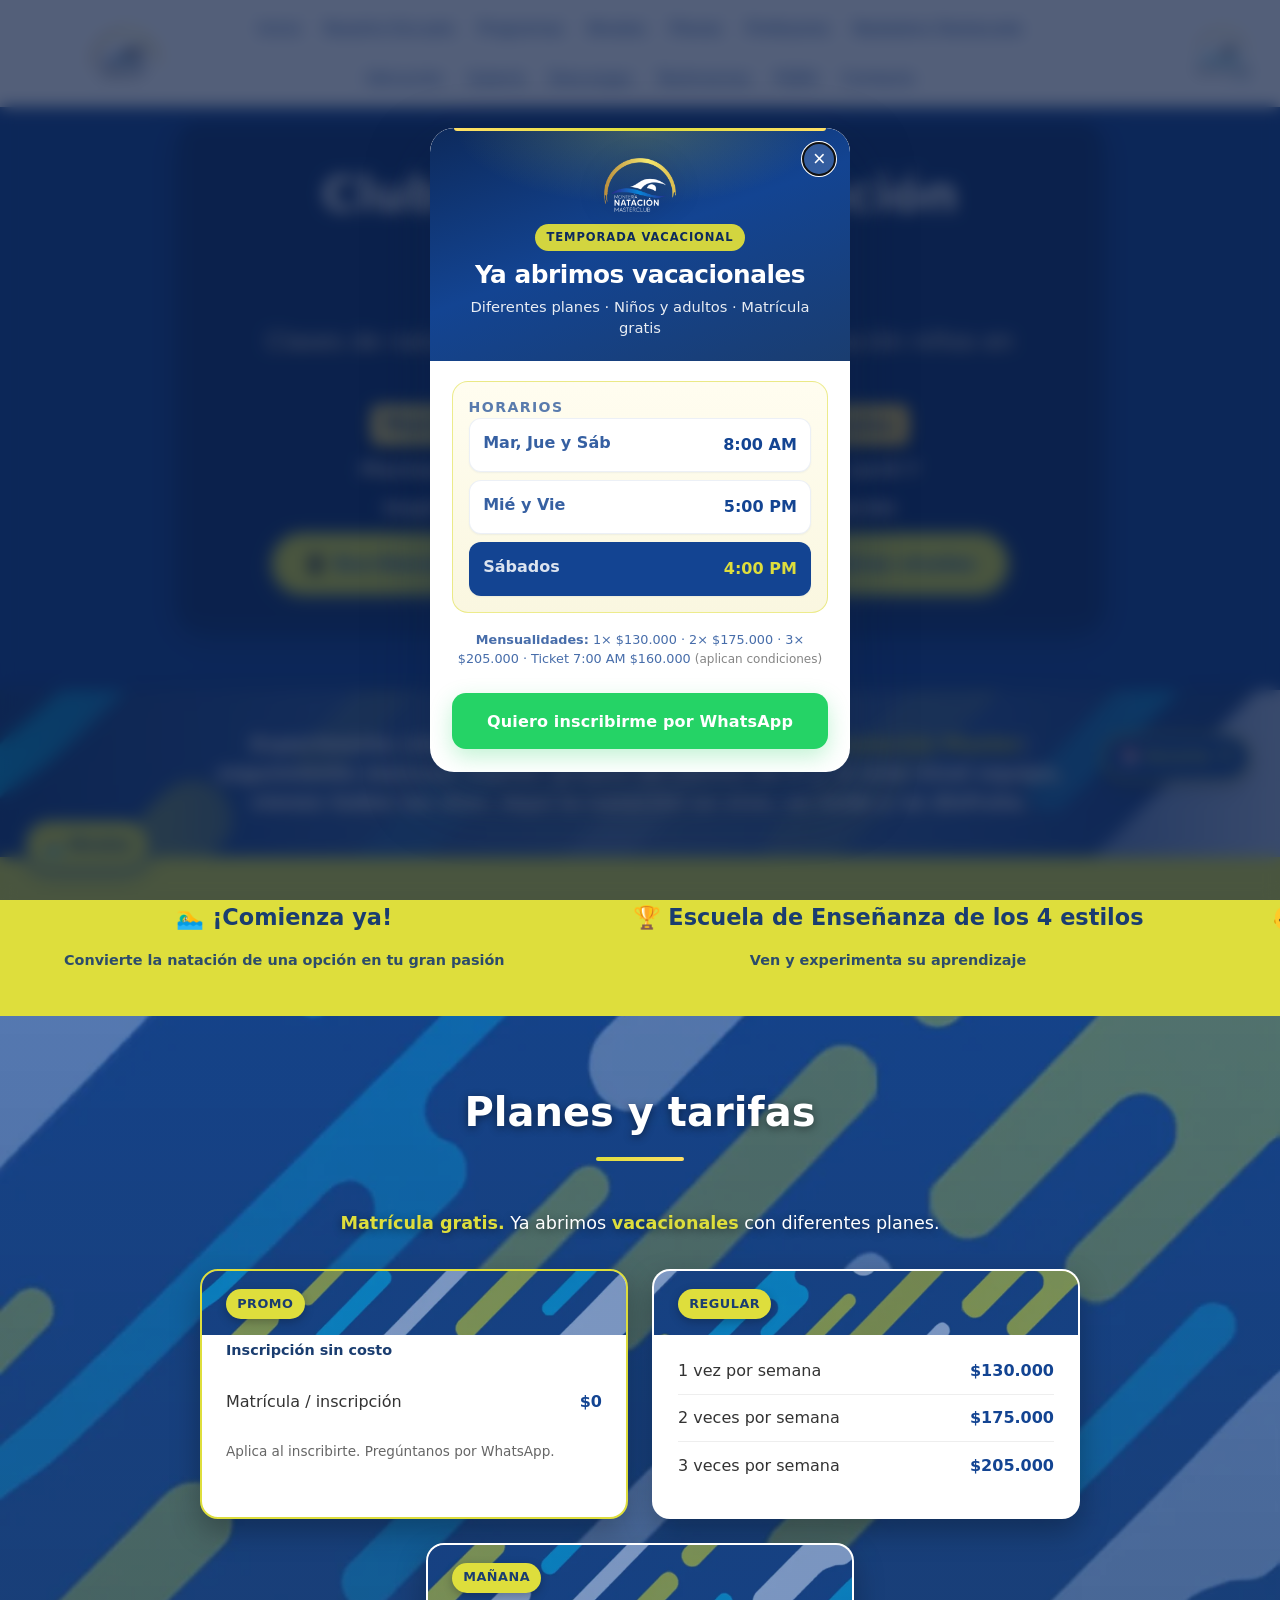
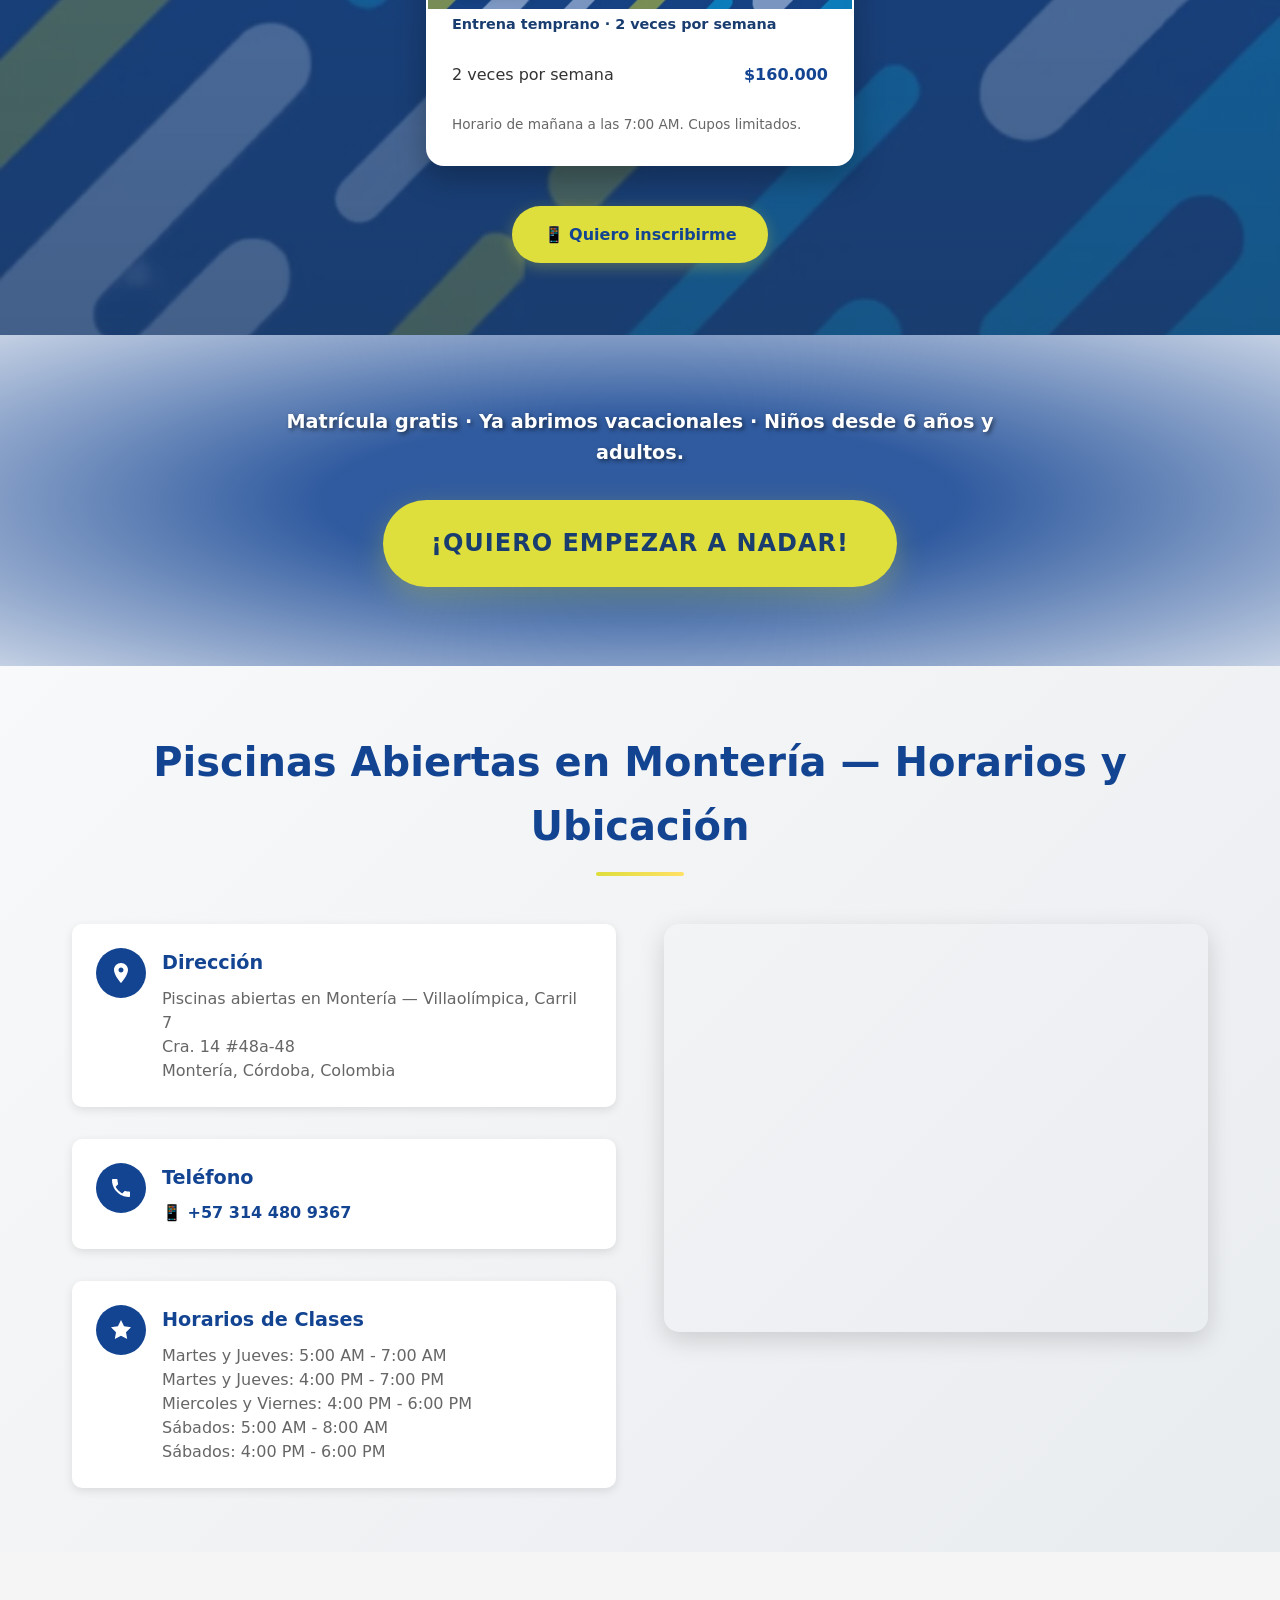
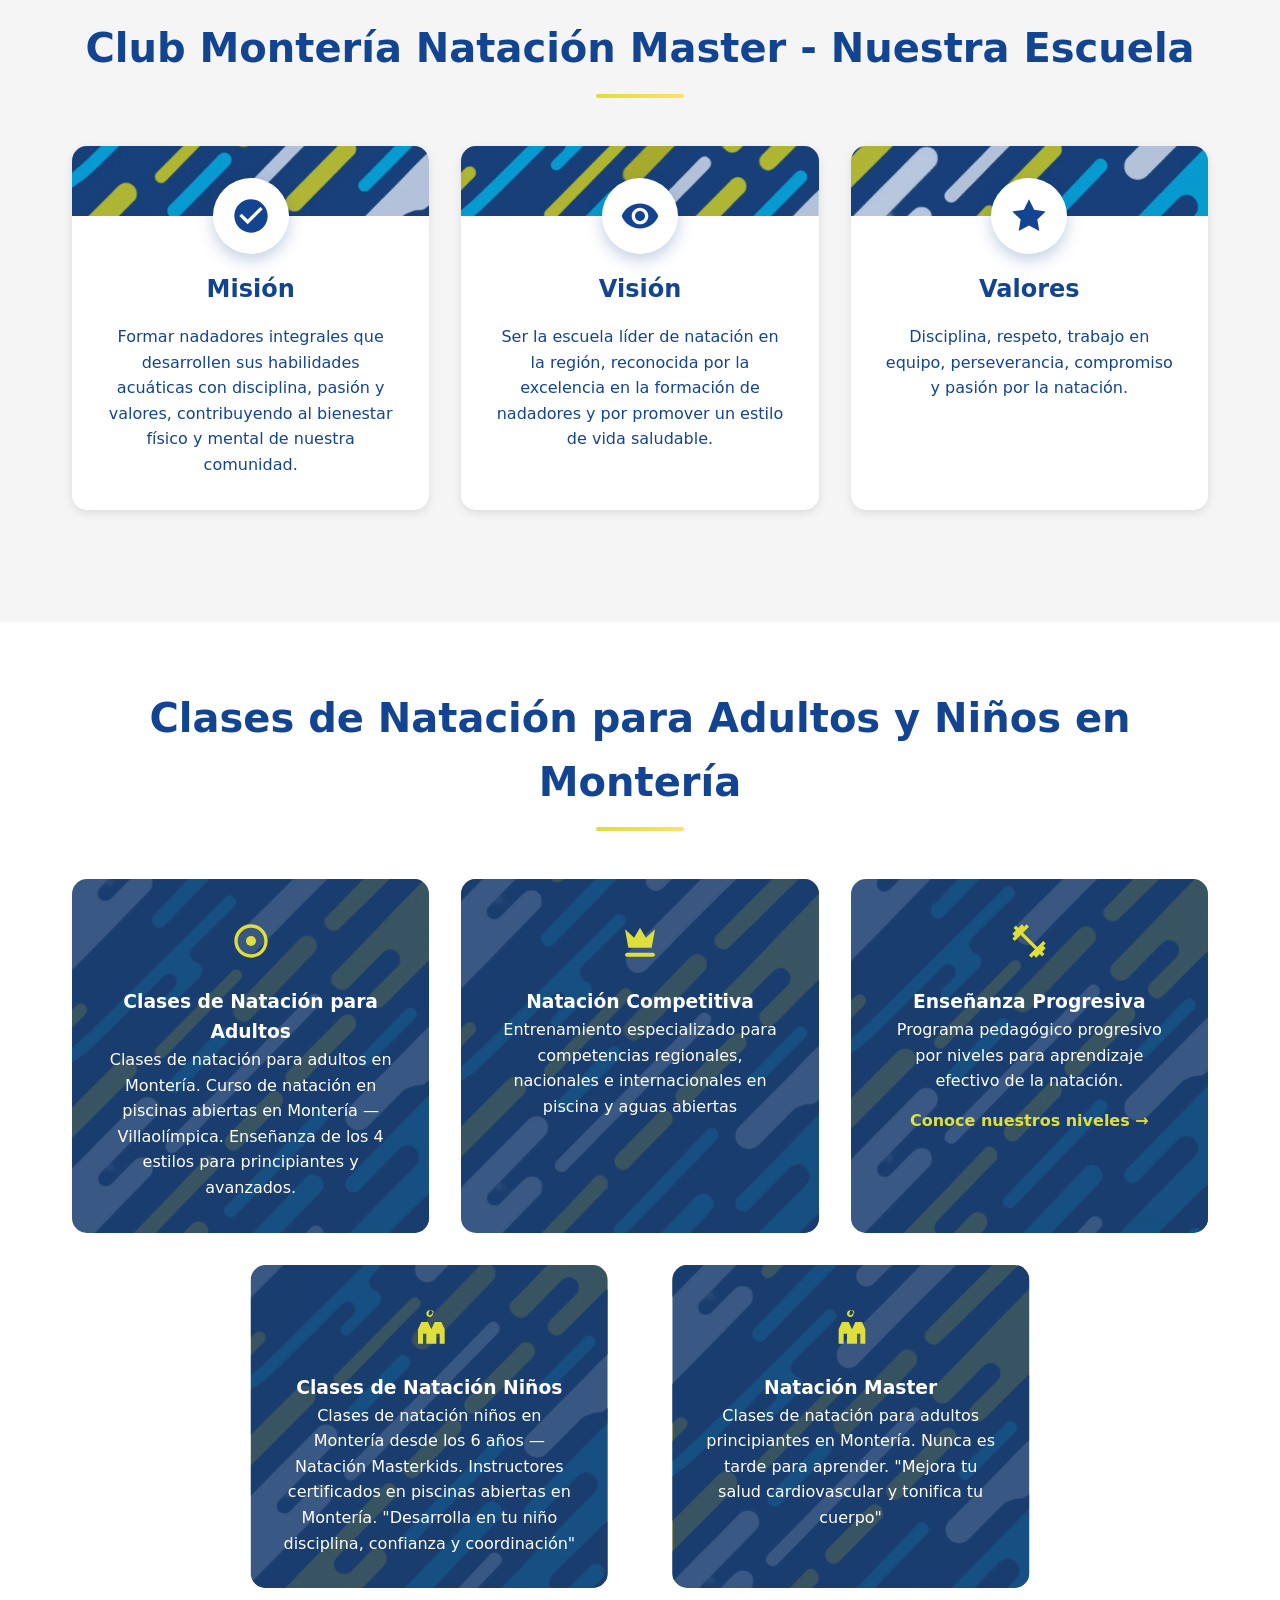
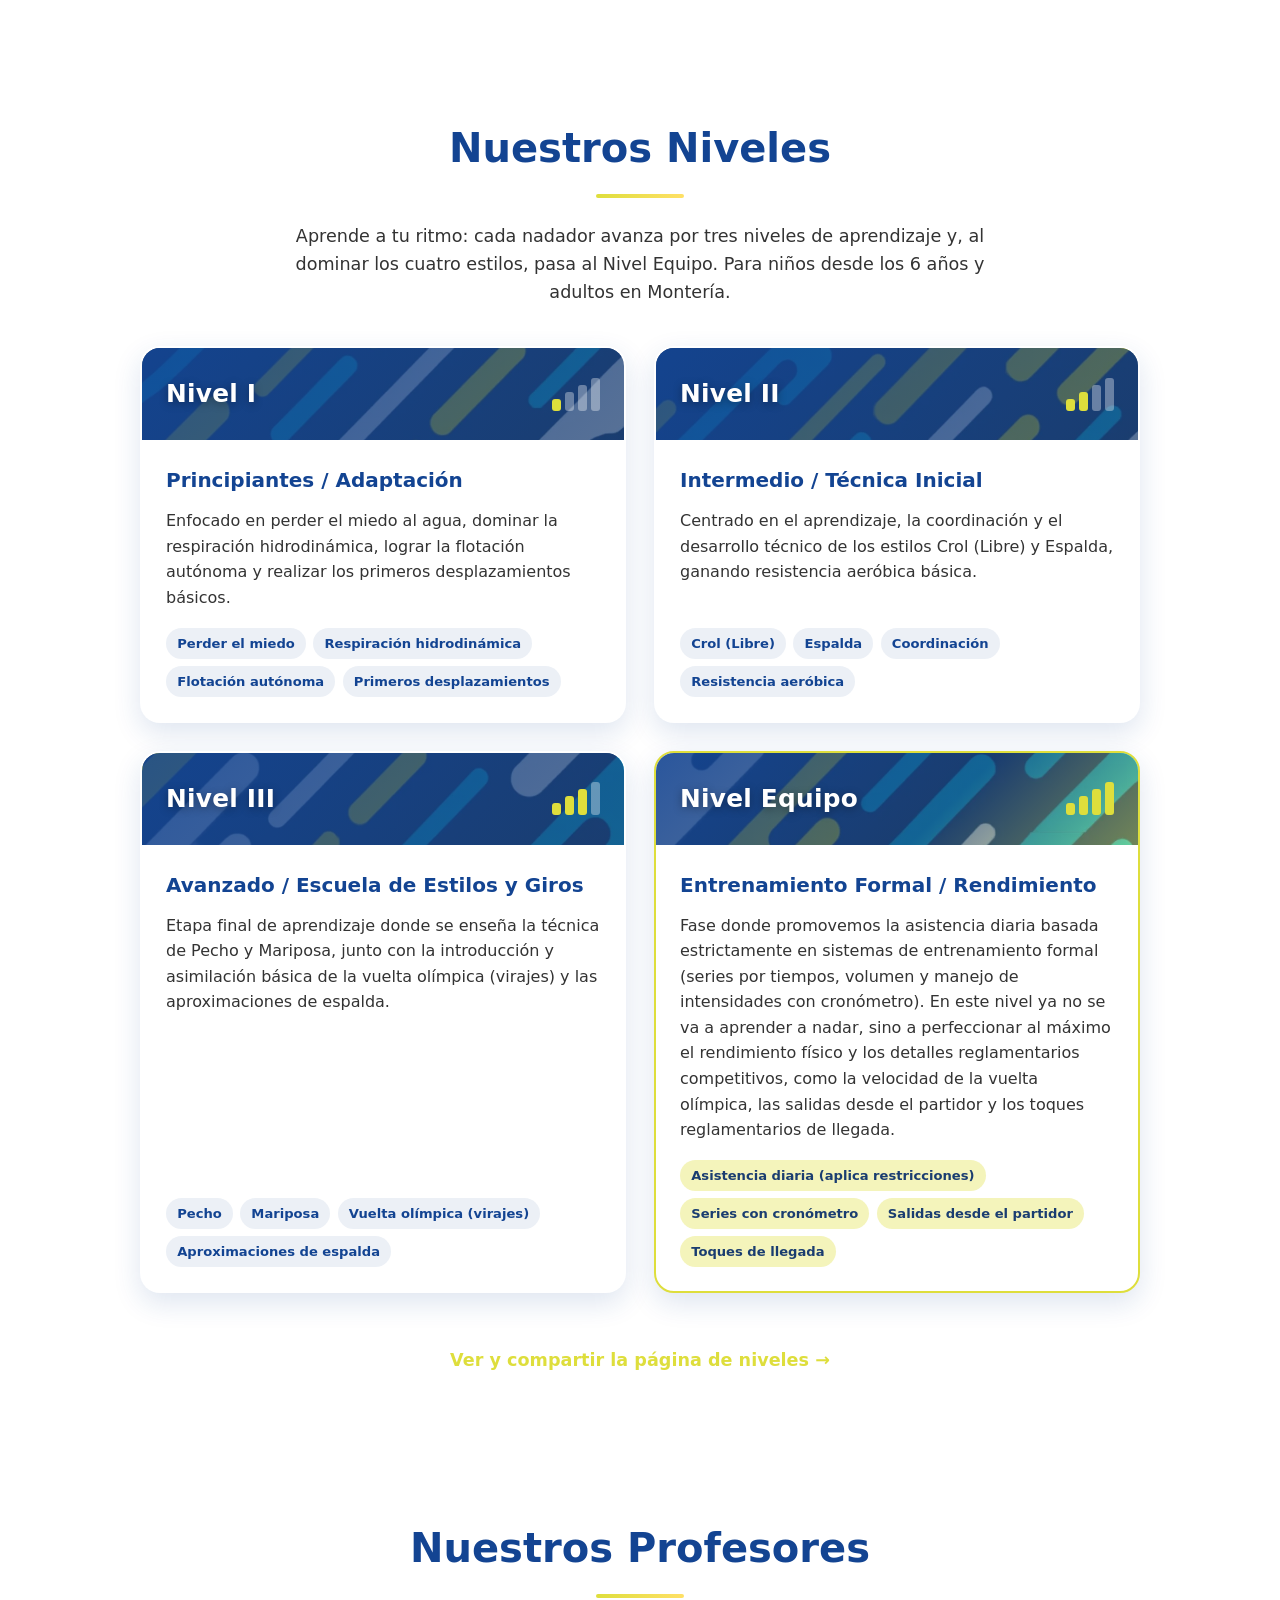
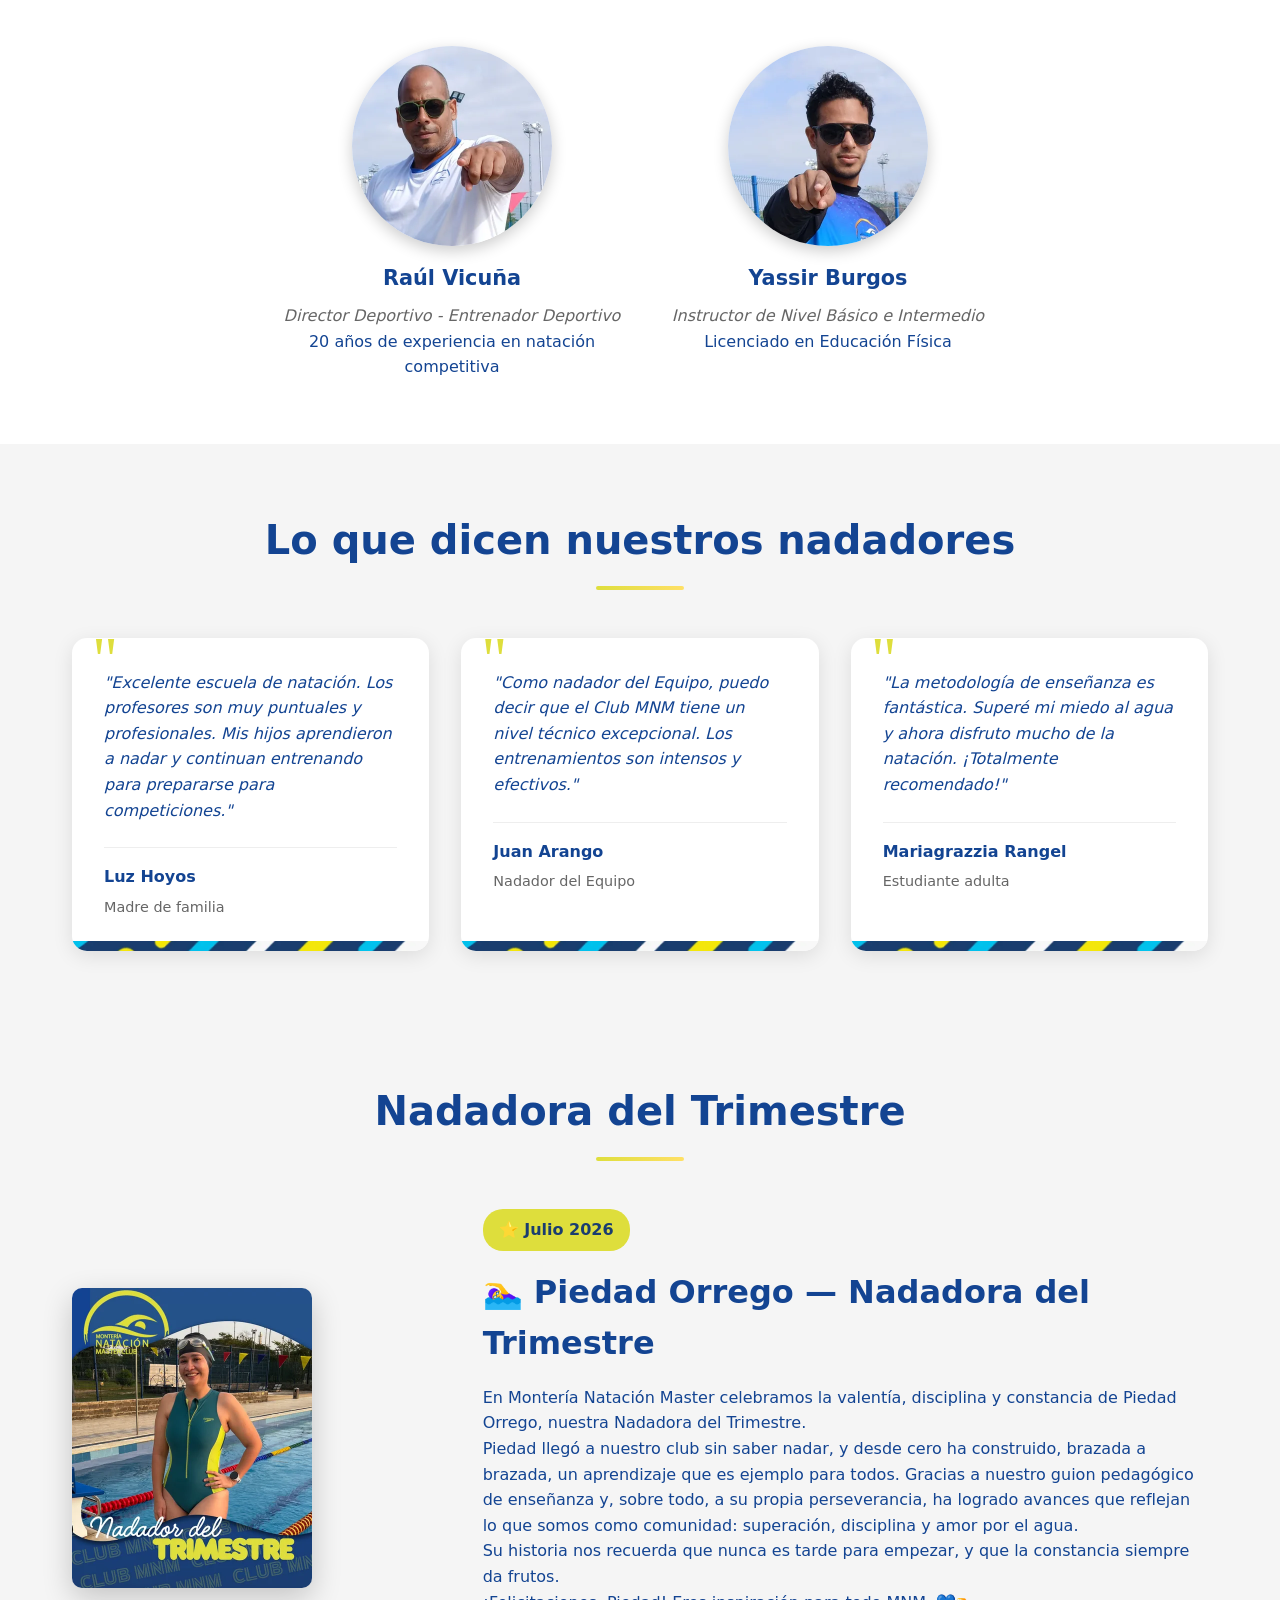
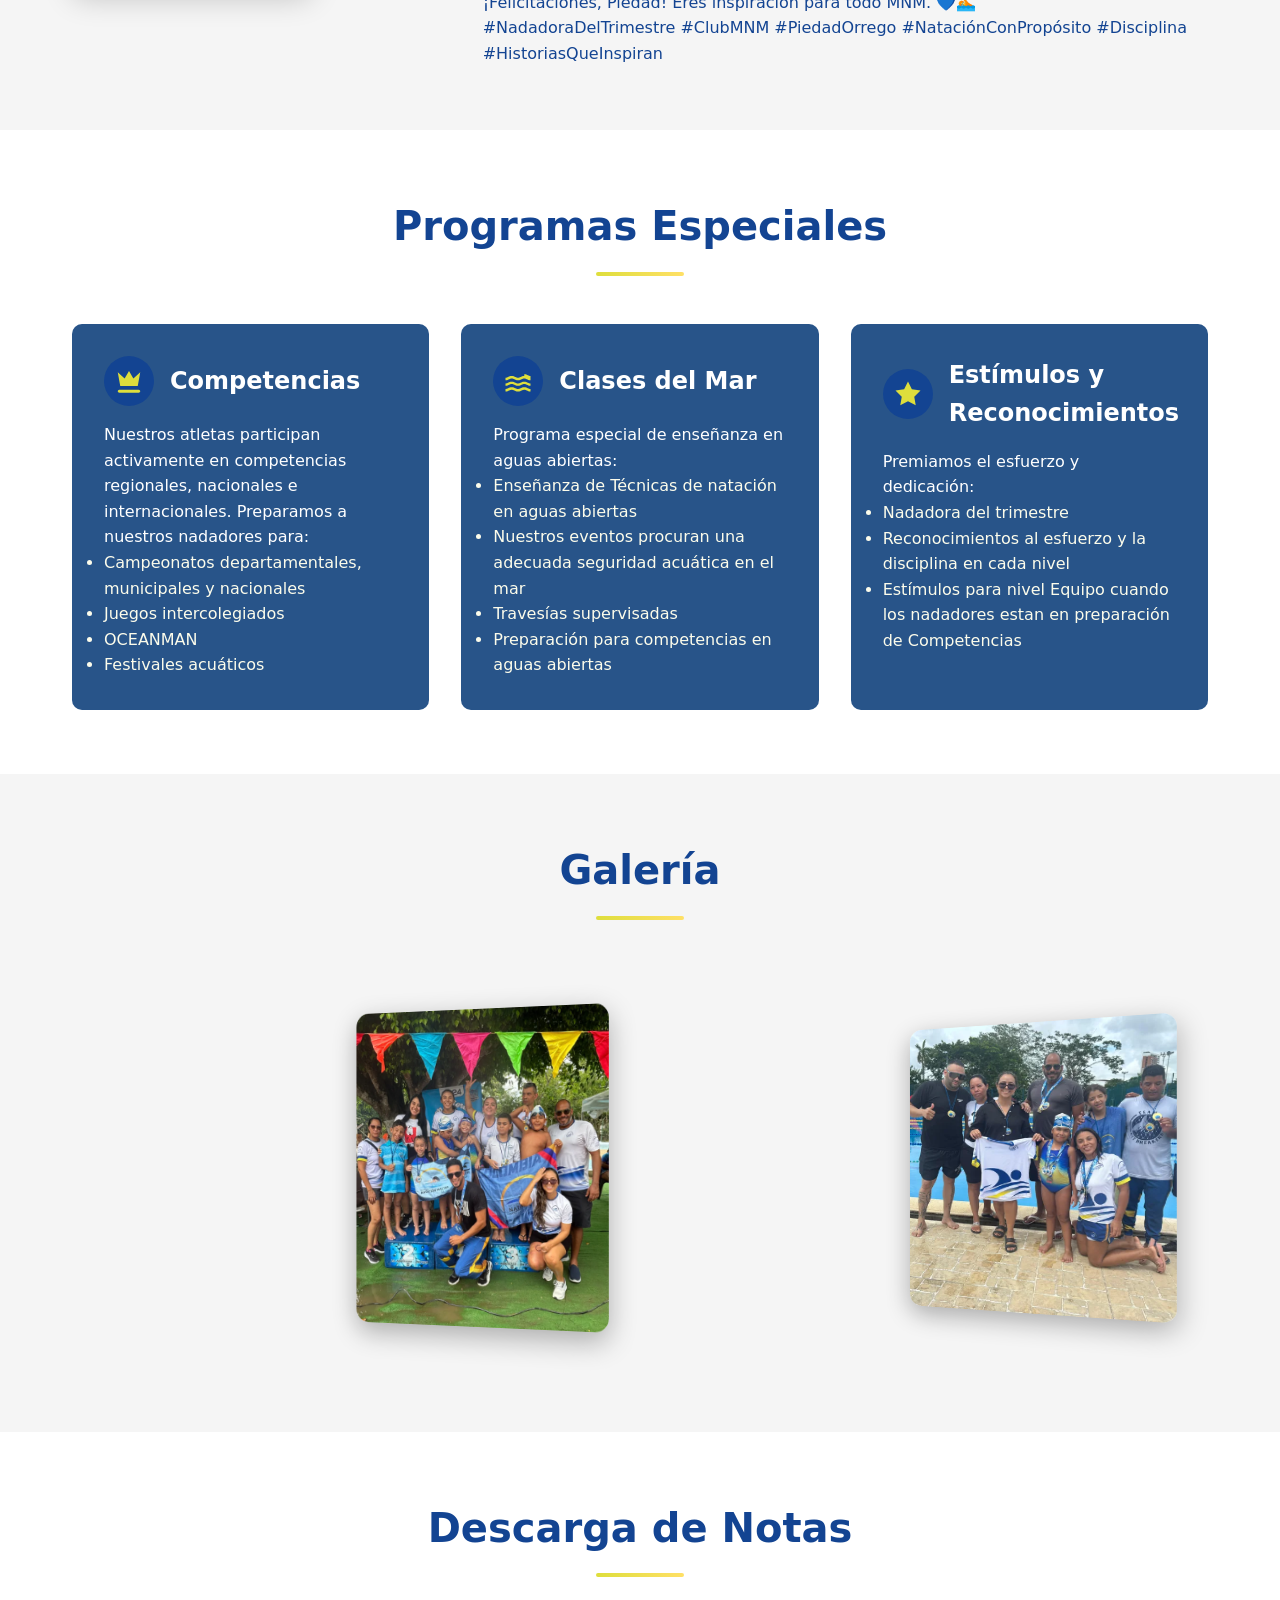
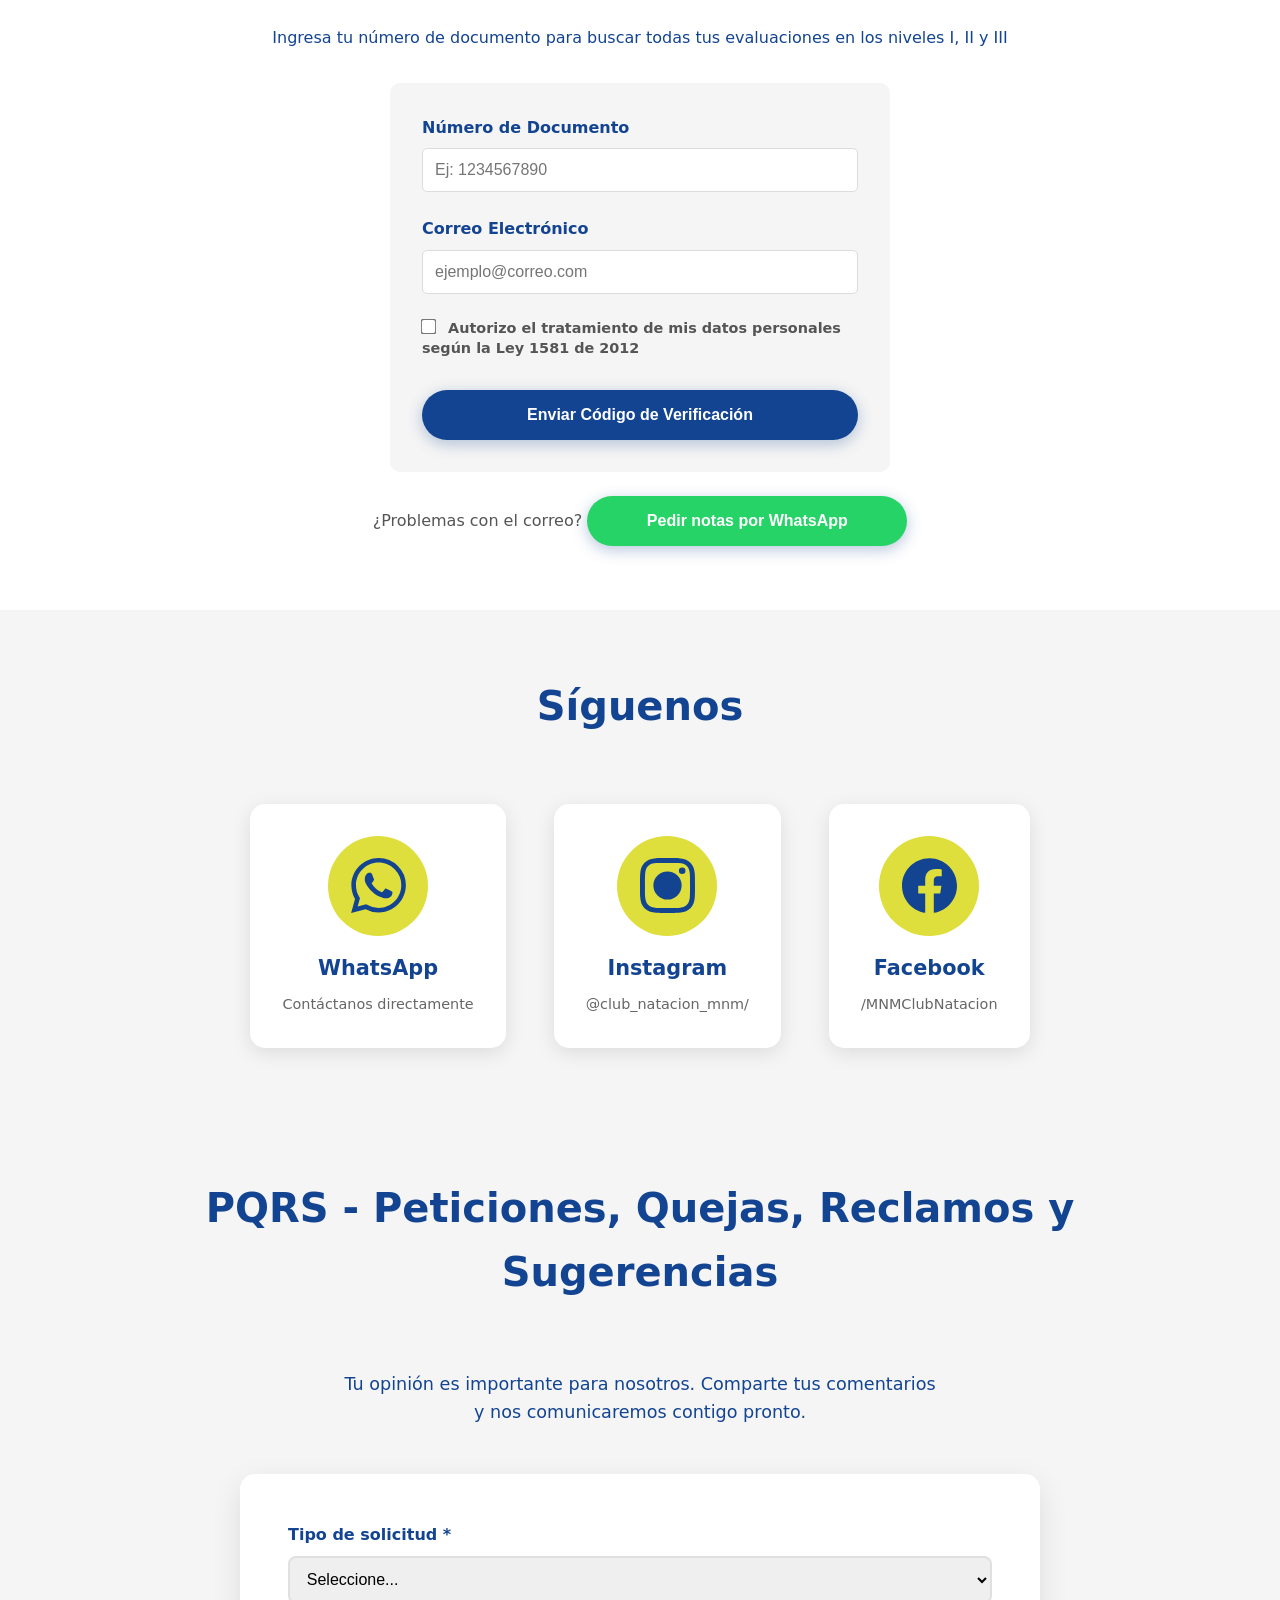
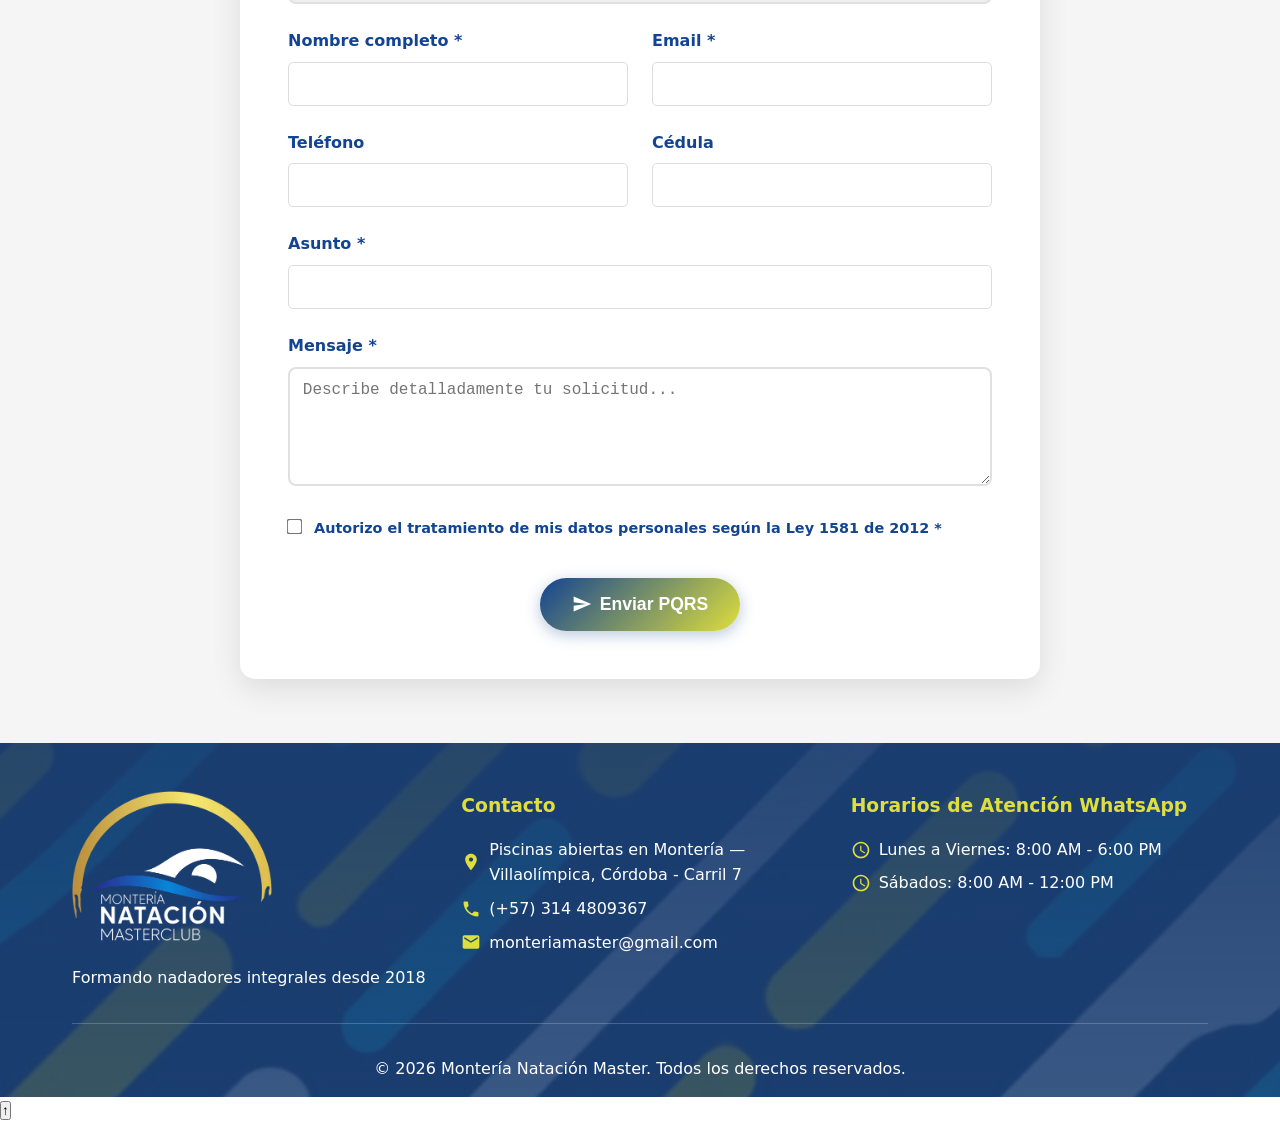
==== commit 64bd1578: "cambios en logos" ====
--- a/index.html
+++ b/index.html
@@ -6,8 +6,8 @@
     
     <!-- SEO Meta Tags -->
     <title>Clases Natación Adultos y Niños | Montería | Club MNM</title>
-    <meta name="description" content="Clases de natación en Montería para niños desde 6 años y adultos. Matrícula gratis, vacacionales con diferentes planes y IV Competencia de Relevos MNM el 7 de noviembre. Club Montería Natación Master.">
-    <meta name="keywords" content="clases de natacion para adultos, clases de natacion adultos, clases de natacion niños, clases de natacion para niños, clases de natacion monteria, piscinas abiertas en monteria, piscina monteria, natacion monteria, natación montería, matricula gratis, pronto pago natacion monteria, competencia de relevos monteria, relevos natacion monteria, niveles de natacion, natacion principiantes monteria, perder el miedo al agua, club natacion monteria, escuela natación montería, piscina villaolímpica montería">
+    <meta name="description" content="Clases de natación en Montería para niños desde 6 años y adultos. Matrícula gratis y vacacionales con diferentes planes. Club Montería Natación Master.">
+    <meta name="keywords" content="clases de natacion para adultos, clases de natacion adultos, clases de natacion niños, clases de natacion para niños, clases de natacion monteria, piscinas abiertas en monteria, piscina monteria, natacion monteria, natación montería, matricula gratis, vacacionales natacion monteria, niveles de natacion, natacion principiantes monteria, perder el miedo al agua, club natacion monteria, escuela natación montería, piscina villaolímpica montería">
     <meta name="author" content="Club Montería Natación Master">
     <meta name="robots" content="index, follow, max-image-preview:large, max-snippet:-1, max-video-preview:-1">
     <meta name="googlebot" content="index, follow">
@@ -22,7 +22,7 @@
     <meta property="og:type" content="website">
     <meta property="og:url" content="https://monterianatacionmaster.netlify.app/">
     <meta property="og:title" content="Clases Natación Adultos y Niños | Montería | Club MNM">
-    <meta property="og:description" content="Matrícula gratis · Ya abrimos vacacionales · IV Competencia de Relevos MNM, sábado 7 de noviembre. Clases para niños desde 6 años y adultos. Club Montería Natación Master.">
+    <meta property="og:description" content="Matrícula gratis · Ya abrimos vacacionales. Clases para niños desde 6 años y adultos. Club Montería Natación Master.">
     <meta property="og:image" content="https://monterianatacionmaster.netlify.app/logo/MNM.png">
     <meta property="og:image:width" content="1202">
     <meta property="og:image:height" content="900">
@@ -34,7 +34,7 @@
     <meta name="twitter:card" content="summary_large_image">
     <meta name="twitter:url" content="https://monterianatacionmaster.netlify.app/">
     <meta name="twitter:title" content="Clases Natación Adultos y Niños | Montería | Club MNM">
-    <meta name="twitter:description" content="Matrícula gratis · Ya abrimos vacacionales · IV Competencia de Relevos MNM, sábado 7 de noviembre. Clases para niños desde 6 años y adultos. Club Montería Natación Master.">
+    <meta name="twitter:description" content="Matrícula gratis · Ya abrimos vacacionales. Clases para niños desde 6 años y adultos. Club Montería Natación Master.">
     <meta name="twitter:image" content="https://monterianatacionmaster.netlify.app/logo/MNM.png">
     <meta name="twitter:image:alt" content="Club Montería Natación Master - Clases de natación adultos y niños">
     
@@ -59,8 +59,8 @@
     });
     </script>
     <!-- End Google Tag Manager -->
-    <link rel="preload" href="/css/styles.min.css?v=20261110c" as="style">
-    <link rel="stylesheet" href="/css/styles.min.css?v=20261110c">
+    <link rel="preload" href="/css/styles.min.css?v=20261110d" as="style">
+    <link rel="stylesheet" href="/css/styles.min.css?v=20261110d">
     <style>
         body{margin:0;font-family:system-ui,-apple-system,sans-serif;color:#134492}
         .header{background:#fff;position:fixed;top:0;width:100%;z-index:1000;padding:1rem 0;box-shadow:0 2px 5px rgba(0,0,0,.1)}
@@ -115,7 +115,6 @@
                 <li><a href="#programas">Programas</a></li>
                 <li><a href="#niveles">Niveles</a></li>
                 <li><a href="#planes">Planes</a></li>
-                <li><a href="#relevos">Relevos MNM</a></li>
                 <li><a href="#profesores">Profesores</a></li>
                 <li><a href="#destacado">Nadadora Destacada</a></li>
                 <li><a href="#ubicacion">Ubicación</a></li>
@@ -172,13 +171,9 @@
                 <span class="announcement-title">👶 ¡Clases seguras - Instructores certificados!</span>
                 <span class="announcement-subtitle"> Niños desde 6 años</span>
             </div>
-            <a class="announcement-item announcement-link" href="https://competenciarelevosmnm.netlify.app/" target="_blank" rel="noopener">
-                <span class="announcement-title">🏆 IV Relevos MNM · Sáb 7 de noviembre</span>
-                <span class="announcement-subtitle">20 min de relevos 4×50 m libre · Inscríbete aquí →</span>
-            </a>
             <div class="announcement-item">
                 <span class="announcement-title">☀️ Ya abrimos vacacionales</span>
-                <span class="announcement-subtitle">Diferentes planes · 8:00 AM · 4:00 PM · 5:00 PM · Sáb 8:00 AM</span>
+                <span class="announcement-subtitle">Mar-Jue-Sáb 8:00 AM · Mié-Vie 5:00 PM · Sáb 4:00 PM</span>
             </div>
             <div class="announcement-item">
                 <span class="announcement-title">☀️ Plan ticket 7:00 AM</span>
@@ -209,13 +204,9 @@
                 <span class="announcement-title">👶 ¡Clases seguras - Instructores certificados!</span>
                 <span class="announcement-subtitle"> Niños desde 6 años</span>
             </div>
-            <a class="announcement-item announcement-link" href="https://competenciarelevosmnm.netlify.app/" target="_blank" rel="noopener">
-                <span class="announcement-title">🏆 IV Relevos MNM · Sáb 7 de noviembre</span>
-                <span class="announcement-subtitle">20 min de relevos 4×50 m libre · Inscríbete aquí →</span>
-            </a>
             <div class="announcement-item">
                 <span class="announcement-title">☀️ Ya abrimos vacacionales</span>
-                <span class="announcement-subtitle">Diferentes planes · 8:00 AM · 4:00 PM · 5:00 PM · Sáb 8:00 AM</span>
+                <span class="announcement-subtitle">Mar-Jue-Sáb 8:00 AM · Mié-Vie 5:00 PM · Sáb 4:00 PM</span>
             </div>
             <div class="announcement-item">
                 <span class="announcement-title">☀️ Plan ticket 7:00 AM</span>
@@ -300,11 +291,11 @@
                     </div>
                     <div class="offer-details">
                         <h3 class="offer-title">☀️ ¡YA ABRIMOS VACACIONALES! ☀️</h3>
-                        <p class="offer-description">Diferentes planes. Horario: 8:00 AM, 4:00 PM y 5:00 PM. Sábados: 8:00 AM. Matrícula gratis. (aplican condiciones).</p>
+                        <p class="offer-description">Diferentes planes. Mar, Jue y Sáb 8:00 AM · Mié y Vie 5:00 PM · Sáb 4:00 PM. Matrícula gratis. (aplican condiciones).</p>
                         <div class="offer-features">
                             <div class="feature">✅ Diferentes planes</div>
-                            <div class="feature">✅ 8:00 AM · 4:00 PM · 5:00 PM</div>
-                            <div class="feature">✅ Sábados 8:00 AM</div>
+                            <div class="feature">✅ Mar, Jue y Sáb 8:00 AM</div>
+                            <div class="feature">✅ Mié y Vie 5:00 PM · Sáb 4:00 PM</div>
                             <div class="feature">✅ Matrícula gratis</div>
                         </div>
                     </div>
@@ -320,37 +311,6 @@
             <a href="https://wa.me/573144809367?text=Hola,%20quiero%20empezar%20a%20nadar%20e%20inscribirme%20con%20matrícula%20gratis." target="_blank" rel="noopener noreferrer" class="enrollment-button">
                 ¡Quiero empezar a nadar!
             </a>
-        </div>
-    </section>
-
-    <!-- Evento: Competencia de Relevos MNM -->
-    <section class="section event-section" id="relevos">
-        <div class="container">
-            <div class="event-card">
-                <div class="event-date" aria-label="Sábado 7 de noviembre de 2026">
-                    <span class="event-date-weekday">SÁB</span>
-                    <span class="event-date-day">7</span>
-                    <span class="event-date-month">NOV</span>
-                    <span class="event-date-year">2026</span>
-                </div>
-                <div class="event-info">
-                    <img src="logo/logo-mm-blanco.webp" alt="Montería Master" class="event-logo" width="420" height="217" loading="lazy" decoding="async">
-                    <span class="event-kicker">🏆 El evento más esperado del año</span>
-                    <h2 class="event-title">IV Competencia de Relevos MNM</h2>
-                    <p class="event-text">El <strong>sábado 7 de noviembre de 2026</strong> vivimos la competencia de relevos del Club Montería Natación Master: <strong>20 minutos de relevo 4 × 50 m libre</strong>, el evento más esperado del año en el Club y en Montería. ¡Arma tu equipo!</p>
-                    <ul class="event-facts">
-                        <li>📅 Sáb 7 nov · 6:00 PM</li>
-                        <li>⏱️ 20 min · 4 × 50 m libre</li>
-                        <li>💲 $160.000 por relevo</li>
-                        <li>📝 Inscripciones hasta el jue 5 nov</li>
-                        <li>📍 Piscina Villaolímpica, Montería</li>
-                    </ul>
-                    <div class="event-actions">
-                        <a href="https://competenciarelevosmnm.netlify.app/" target="_blank" rel="noopener" class="cta-button">🏆 Ver competencia e inscribirme</a>
-                        <a href="https://wa.me/573196583574?text=Hola,%20quiero%20información%20para%20inscribir%20un%20relevo%20en%20la%20IV%20Competencia%20de%20Relevos%20MNM%20del%20sábado%207%20de%20noviembre%20(%24160.000%20por%20relevo)." target="_blank" rel="noopener noreferrer" class="event-link">📱 Preguntar por WhatsApp</a>
-                    </div>
-                </div>
-            </div>
         </div>
     </section>
 
@@ -974,7 +934,7 @@
         </div>
     </div>
 
-    <!-- Popup promocional — vacacionales + Relevos MNM -->
+    <!-- Popup promocional — vacacionales -->
     <div class="promo-popup" id="promoPopup" role="dialog" aria-modal="true" aria-labelledby="promoPopupTitle" aria-hidden="true">
         <div class="promo-popup-overlay" id="promoPopupOverlay"></div>
         <div class="promo-popup-content">
@@ -988,23 +948,16 @@
             <div class="promo-popup-body">
                 <div class="promo-popup-highlight">
                     <p class="promo-popup-label">Horarios</p>
-                    <div class="promo-popup-times" aria-label="Horarios de vacacionales">
-                        <span class="promo-popup-time">8:00 AM</span>
-                        <span class="promo-popup-time">4:00 PM</span>
-                        <span class="promo-popup-time">5:00 PM</span>
-                        <span class="promo-popup-time promo-popup-time--accent">Sáb 8:00 AM</span>
-                    </div>
-                </div>
-                <div class="promo-popup-event">
-                    <span class="promo-popup-event-tag">Evento</span>
-                    <strong>IV Competencia de Relevos MNM</strong>
-                    <p>Sábado 7 de noviembre · 6:00 PM · 4 × 50 m libre</p>
-                    <a href="https://competenciarelevosmnm.netlify.app/" target="_blank" rel="noopener" class="promo-popup-event-link">Ver competencia e inscribirme →</a>
+                    <ul class="promo-popup-schedule" aria-label="Horarios de vacacionales">
+                        <li><strong>Mar, Jue y Sáb</strong><span>8:00 AM</span></li>
+                        <li><strong>Mié y Vie</strong><span>5:00 PM</span></li>
+                        <li><strong>Sábados</strong><span>4:00 PM</span></li>
+                    </ul>
                 </div>
                 <p class="promo-popup-offer"><strong>Mensualidades:</strong> 1× $130.000 · 2× $175.000 · 3× $205.000 · Ticket 7:00 AM $160.000 <span class="promo-conditions">(aplican condiciones)</span></p>
             </div>
             <div class="promo-popup-actions">
-                <a href="https://wa.me/573144809367?text=Hola,%20vi%20que%20ya%20abrieron%20vacacionales%20y%20quiero%20información%20de%20los%20planes.%20Horario%208:00%20AM,%204:00%20PM%20y%205:00%20PM,%20sábados%208:00%20AM." target="_blank" rel="noopener noreferrer" class="cta-button cta-whatsapp">Quiero inscribirme por WhatsApp</a>
+                <a href="https://wa.me/573144809367?text=Hola,%20vi%20que%20ya%20abrieron%20vacacionales%20y%20quiero%20información%20de%20los%20planes.%20Horarios:%20martes,%20jueves%20y%20sábado%208:00%20AM;%20miércoles%20y%20viernes%205:00%20PM;%20sábado%204:00%20PM." target="_blank" rel="noopener noreferrer" class="cta-button cta-whatsapp">Quiero inscribirme por WhatsApp</a>
             </div>
         </div>
     </div>
@@ -1223,47 +1176,7 @@
       }
     }
     </script>
-    <script type="application/ld+json">
-    {
-      "@context": "https://schema.org",
-      "@type": "SportsEvent",
-      "name": "IV Competencia de Relevos MNM 2026",
-      "description": "20 minutos de relevo continuo 4 x 50 m libre: el evento más esperado del año en el Club Montería Natación Master y en Montería. Categorías por sumatoria de edades, federados y no federados desde los 10 años hasta Máster. ¡Arma tu equipo!",
-      "startDate": "2026-11-07T18:00:00-05:00",
-      "endDate": "2026-11-07T21:00:00-05:00",
-      "eventStatus": "https://schema.org/EventScheduled",
-      "eventAttendanceMode": "https://schema.org/OfflineEventAttendanceMode",
-      "sport": "Swimming",
-      "image": "https://monterianatacionmaster.netlify.app/logo/MNM.png",
-      "url": "https://competenciarelevosmnm.netlify.app/",
-      "offers": {
-        "@type": "Offer",
-        "name": "Inscripción por relevo",
-        "price": "160000",
-        "priceCurrency": "COP",
-        "validThrough": "2026-11-05T23:59:00-05:00",
-        "url": "https://competenciarelevosmnm.netlify.app/",
-        "availability": "https://schema.org/InStock"
-      },
-      "location": {
-        "@type": "Place",
-        "name": "Piscina Villaolímpica",
-        "address": {
-          "@type": "PostalAddress",
-          "streetAddress": "Cra. 14 #48a-48, Villaolímpica",
-          "addressLocality": "Montería",
-          "addressRegion": "Córdoba",
-          "addressCountry": "CO"
-        }
-      },
-      "organizer": {
-        "@type": "SportsOrganization",
-        "name": "Club Montería Natación Master",
-        "url": "https://monterianatacionmaster.netlify.app"
-      }
-    }
-    </script>
-
-    <script src="/js/app.js?v=20261110c" defer></script>
+
+    <script src="/js/app.js?v=20261110d" defer></script>
 </body>
 </html>
--- a/css/styles.min.css
+++ b/css/styles.min.css
@@ -1 +1 @@
-*{margin:0;padding:0;box-sizing:border-box;}:root{--primary-color:#134492;--secondary-color:#dede3c;--tertiary-color:#1a3d70;--text-light:#ffffff;--text-dark:#333333;--gray-light:#f5f5f5;}body{font-family:-apple-system,BlinkMacSystemFont,'Segoe UI',Roboto,'Helvetica Neue',Arial,sans-serif;line-height:1.6;color:var(--primary-color);background:white;}.header{background:white;color:var(--primary-color);padding:1rem 0;position:fixed;width:100%;top:0;z-index:1000;box-shadow:0 2px 5px rgba(0,0,0,0.1);transition:all 0.3s ease;}.header.scrolled{padding:0.5rem 0;box-shadow:0 4px 20px rgba(0,0,0,0.15);background:rgba(255,255,255,0.98);-webkit-backdrop-filter:blur(10px);backdrop-filter:blur(10px);}.header.scrolled .nav-logo-left,.header.scrolled .nav-logo-right{height:40px;}.nav-container{max-width:1200px;margin:0 auto;padding:0 2rem;display:flex;justify-content:space-between;align-items:center;position:relative;}.nav-logos{position:absolute;top:50%;transform:translateY(-50%);width:100%;display:flex;justify-content:space-between;align-items:center;pointer-events:none;z-index:0;padding:0 20px;}.nav-menu{display:flex;list-style:none;gap:1.5rem;margin:0 150px;flex-wrap:wrap;justify-content:center;position:relative;z-index:1;}.nav-logo-left,.nav-logo-right{height:50px;width:auto;max-height:50px;object-fit:contain;flex-shrink:0;opacity:0.8;}.hamburger{display:none;flex-direction:column;cursor:pointer;padding:5px;z-index:1001;border:none;background:transparent;}.hamburger span{width:25px;height:3px;background-color:var(--primary-color);margin:3px 0;transition:0.3s;border-radius:2px;}.hamburger.active span:nth-child(1){transform:rotate(-45deg) translate(-5px,6px);}.hamburger.active span:nth-child(2){opacity:0;}.hamburger.active span:nth-child(3){transform:rotate(45deg) translate(-5px,-6px);}.logo{font-size:1.5rem;font-weight:bold;color:var(--secondary-color);}.nav-menu a{color:var(--primary-color);text-decoration:none;transition:color 0.3s;}.nav-menu a:hover{color:var(--secondary-color);}.hero{margin-top:60px;position:relative;height:70vh;overflow:hidden;display:flex;align-items:center;justify-content:center;}.video-container{position:absolute;top:0;left:0;width:100%;height:100%;overflow:hidden;background:var(--primary-color);}.video-container video{width:100%;height:100%;object-fit:cover;opacity:0;transition:opacity 0.8s ease;}.video-container video.is-visible{opacity:1;}@media (max-width:768px){.video-container video{display:none;}}.video-overlay{position:absolute;top:0;left:0;width:100%;height:100%;background:rgba(19,68,146,0.35);opacity:0;transition:opacity 0.6s ease;}.video-overlay.is-visible{opacity:1;}.hero-content{position:relative;z-index:2;text-align:center;color:var(--text-light);padding:2rem 2.5rem;background:rgba(13,42,92,0.72);border-radius:18px;max-width:920px;margin:0 1rem;box-shadow:0 8px 32px rgba(0,0,0,0.35);}.hero h1{font-size:3rem;margin-bottom:1rem;text-shadow:2px 2px 4px rgba(0,0,0,0.5);}.hero p{font-size:1.5rem;margin-bottom:0.75rem;text-shadow:2px 2px 8px rgba(0,0,0,0.9);line-height:1.4;}.hero .hero-highlight{display:inline-block;background:linear-gradient(90deg,#ffe066,var(--secondary-color),#ffd24d);background-size:200% 200%;color:#0d2a5c;padding:0.35rem 0.75rem;border-radius:8px;font-weight:800;font-size:1.35rem;line-height:1.35;box-shadow:0 4px 16px rgba(0,0,0,0.45);animation:hero-highlight-shine 4s ease infinite;text-shadow:none;}.hero .hero-info{font-size:1.15rem;font-weight:600;}@keyframes hero-highlight-shine{0%{background-position:0% 50%;}100%{background-position:100% 50%;}}@media (max-width:768px){.hero h1{font-size:2.4rem;}.hero p{font-size:1.05rem;}.hero .hero-highlight{display:block;font-size:1rem;padding:0.45rem 0.65rem;margin:0.25rem auto;max-width:100%;}.hero .hero-info{font-size:0.95rem;}.hero-content{padding:1.25rem 1rem;margin:0 0.75rem;}}@media (max-width:480px){.hero h1{font-size:2rem;}.hero p{font-size:0.95rem;}.hero .hero-highlight{font-size:0.92rem;}.cta-button.cta-whatsapp{font-size:1rem;padding:0.85rem 1.25rem;width:100%;max-width:320px;}}.cta-button{display:inline-block;position:relative;background:var(--secondary-color);color:var(--tertiary-color);padding:1rem 2rem;text-decoration:none;border-radius:50px;font-weight:bold;transition:all 0.3s ease;overflow:hidden;box-shadow:0 4px 15px rgba(222,222,60,0.3);animation:cta-pulse 2.6s ease-in-out infinite;cursor:pointer;}.cta-button:hover{transform:translateY(-3px) scale(1.05);background:#f0f03a;box-shadow:0 0 20px rgba(222,222,60,0.6),0 0 40px rgba(222,222,60,0.4),0 0 60px rgba(222,222,60,0.2),0 8px 25px rgba(0,0,0,0.3);}.cta-button.cta-whatsapp{font-size:1.15rem;letter-spacing:0.02em;margin-top:0.5rem;}.cta-button .ripple{position:absolute;border-radius:50%;background:rgba(255,255,255,0.6);transform:scale(0);animation:ripple-animation 0.6s linear;pointer-events:none;}@keyframes ripple-animation{to{transform:scale(4);opacity:0;}}@keyframes cta-pulse{0%{box-shadow:0 4px 15px rgba(222,222,60,0.3);transform:translateY(0);}50%{box-shadow:0 0 25px rgba(222,222,60,0.55);transform:translateY(-2px);}100%{box-shadow:0 4px 15px rgba(222,222,60,0.3);transform:translateY(0);}}.featured-highlight{background:linear-gradient(135deg,var(--primary-color) 0%,var(--tertiary-color) 100%);padding:2.5rem 2rem;text-align:center;color:white;position:relative;overflow:hidden;box-shadow:0 10px 40px rgba(0,0,0,0.2);}.featured-highlight::before{content:'';position:absolute;top:0;left:0;width:100%;height:100%;background:linear-gradient(90deg,transparent,rgba(255,255,255,0.15),transparent);animation:shine 3s infinite;will-change:transform;}.featured-highlight::after{content:'';position:absolute;top:0;left:0;width:100%;height:100%;background:radial-gradient(circle at 50% 50%,rgba(222,222,60,0.1) 0%,transparent 70%);pointer-events:none;}@keyframes shine{0%{transform:translateX(-100%);}100%{transform:translateX(200%);}}.featured-highlight-content{position:relative;z-index:1;max-width:1400px;margin:0 auto;}.featured-highlight h2{font-size:3.5rem;margin-bottom:2rem;text-shadow:3px 3px 6px rgba(0,0,0,0.4);color:var(--secondary-color);font-weight:900;letter-spacing:1px;}.featured-highlight p{font-size:1.25rem;line-height:1.45;margin-bottom:0;text-shadow:2px 2px 4px rgba(0,0,0,0.4);font-weight:600;max-width:900px;margin-left:auto;margin-right:auto;}.featured-highlight p strong{color:var(--secondary-color);font-weight:800;text-shadow:2px 2px 4px rgba(0,0,0,0.5);}.featured-highlight .highlight-badge{display:inline-block;background:linear-gradient(90deg,var(--secondary-color),#ffe066,var(--secondary-color));background-size:200% 200%;color:var(--tertiary-color);padding:1rem 2.5rem;border-radius:50px;font-weight:bold;font-size:1.4rem;margin-top:1.5rem;box-shadow:0 8px 25px rgba(222,222,60,0.6);transition:transform 0.3s ease,box-shadow 0.3s ease;animation:badge-shine 3s ease infinite;}@keyframes badge-shine{0%{background-position:0% 50%;}100%{background-position:100% 50%;}}.featured-highlight .highlight-badge:hover{transform:scale(1.05);box-shadow:0 12px 35px rgba(222,222,60,0.8);}.announcements{background:var(--secondary-color);padding:1.5rem 0;overflow:hidden;position:relative;}.announcements-track{display:flex;animation:slide 6s linear infinite;align-items:center;}.announcement-item{color:var(--tertiary-color);font-weight:bold;font-size:1.1rem;padding:0 4rem;display:inline-block;flex-shrink:0;min-width:max-content;line-height:1.4;text-align:center;white-space:pre-line;}.announcement-title{display:block;font-size:1.4rem;margin-bottom:0rem;line-height:1;}.announcement-subtitle{display:block;font-size:0.9rem;opacity:0.9;line-height:1;}@keyframes slide{0%{transform:translateX(0);}100%{transform:translateX(-50%);}}.special-offers{background:white;padding:3rem 0;text-align:center;position:relative;overflow:hidden;border-top:3px solid var(--secondary-color);border-bottom:3px solid var(--secondary-color);}.special-offers.hidden,.special-offers[hidden]{display:none !important;}.pricing-section{background:var(--gray-light);text-align:center;}.pricing-intro{max-width:720px;margin:0 auto 2rem;font-size:1.1rem;color:var(--primary-color);}.pricing-grid{display:flex;flex-wrap:wrap;justify-content:center;gap:1.5rem;max-width:880px;margin:0 auto 2rem;}.pricing-grid>.pricing-card{flex:0 1 calc((100% - 1.5rem) / 2);min-width:280px;}.pricing-card{background:#fff;border-radius:18px;padding:1.75rem 1.5rem;text-align:left;box-shadow:0 8px 24px rgba(19,68,146,0.1);border:2px solid transparent;opacity:0;transform:translateY(28px);transition:opacity 0.55s ease,transform 0.55s ease,box-shadow 0.3s ease,border-color 0.3s ease;}.pricing-card.visible{opacity:1;transform:translateY(0);}.pricing-card.visible:hover{transform:translateY(-6px);box-shadow:0 14px 32px rgba(19,68,146,0.16);}.pricing-card--highlight.visible:hover{border-color:var(--secondary-color);box-shadow:0 14px 36px rgba(222,222,60,0.4);}.pricing-card--highlight{border-color:var(--secondary-color);box-shadow:0 8px 28px rgba(222,222,60,0.35);position:relative;}.pricing-badge{display:inline-block;background:var(--secondary-color);color:var(--tertiary-color);font-weight:800;font-size:0.8rem;letter-spacing:0.04em;text-transform:uppercase;padding:0.3rem 0.7rem;border-radius:999px;margin-bottom:0.75rem;}.pricing-card h3{color:var(--primary-color);margin-bottom:1rem;font-size:1.25rem;}.pricing-deadline{margin:-0.5rem 0 1rem;font-size:0.9rem;font-weight:700;color:var(--tertiary-color);}.pricing-card ul{list-style:none;padding:0;margin:0;}.pricing-card li{display:flex;justify-content:space-between;gap:1rem;padding:0.65rem 0;border-bottom:1px solid #eee;color:var(--text-dark);}.pricing-card li:last-child{border-bottom:none;}.pricing-card li strong{color:var(--primary-color);white-space:nowrap;}.pricing-note{margin-top:1rem;font-size:0.85rem;color:#666;}.offer-content{position:relative;z-index:2;}.countdown-container{display:flex;flex-direction:column;align-items:center;gap:2rem;}.countdown-timer{display:flex;gap:2rem;justify-content:center;flex-wrap:wrap;}.time-unit{background:var(--primary-color);color:white;padding:1.5rem;border-radius:15px;min-width:100px;text-align:center;box-shadow:0 5px 15px rgba(0,0,0,0.2);animation:pulse 2s infinite;}.time-number{display:block;font-size:2.5rem;font-weight:bold;line-height:1;}.time-label{display:block;font-size:0.9rem;margin-top:0.5rem;opacity:0.9;}@keyframes pulse{0%,100%{transform:scale(1);}50%{transform:scale(1.05);}}.offer-details{max-width:600px;margin:0 auto;}.offer-title{color:var(--primary-color);font-size:2rem;margin-bottom:1rem;text-shadow:2px 2px 4px rgba(0,0,0,0.1);}.offer-description{font-size:1.2rem;color:var(--text-dark);margin-bottom:1.5rem;line-height:1.6;}.offer-features{display:flex;flex-direction:column;gap:1rem;margin-top:1.5rem;}.feature{background:var(--gray-light);padding:1rem;border-radius:10px;font-weight:bold;color:var(--primary-color);border-left:4px solid var(--secondary-color);}@media (max-width:768px){.countdown-timer{gap:1rem;}.time-unit{min-width:80px;padding:1rem;}.time-number{font-size:2rem;}.offer-title{font-size:1.5rem;}.offer-description{font-size:1rem;padding:0 1rem;}.offer-features{padding:0 1rem;}.pricing-grid{padding:0 0.5rem;}.pricing-grid>.pricing-card{flex-basis:100%;min-width:0;}.pricing-card li{font-size:0.95rem;}}.enrollment-section{background:linear-gradient(135deg,var(--primary-color),var(--tertiary-color));padding:3rem 0;text-align:center;}.enrollment-button{display:inline-block;position:relative;background:var(--secondary-color);color:var(--tertiary-color);padding:1.5rem 3rem;text-decoration:none;border-radius:50px;font-weight:bold;font-size:1.5rem;transition:all 0.3s ease;box-shadow:0 10px 30px rgba(222,222,60,0.3);text-transform:uppercase;letter-spacing:1px;overflow:hidden;cursor:pointer;}.enrollment-button:hover{transform:translateY(-5px) scale(1.05);background:#f0f03a;box-shadow:0 0 25px rgba(222,222,60,0.7),0 0 50px rgba(222,222,60,0.5),0 0 75px rgba(222,222,60,0.3),0 15px 40px rgba(0,0,0,0.4);}.enrollment-button .ripple{position:absolute;border-radius:50%;background:rgba(255,255,255,0.6);transform:scale(0);animation:ripple-animation 0.6s linear;pointer-events:none;}.enrollment-text{color:white;font-size:1.2rem;margin-bottom:2rem;text-shadow:2px 2px 4px rgba(0,0,0,0.5);}.pqrs-section{background:var(--gray-light);padding:4rem 0;}.pqrs-intro{text-align:center;font-size:1.1rem;color:var(--text-color);margin-bottom:3rem;max-width:600px;margin-left:auto;margin-right:auto;}.pqrs-form{max-width:800px;margin:0 auto;background:white;padding:3rem;border-radius:15px;box-shadow:0 10px 30px rgba(0,0,0,0.1);}.form-group{margin-bottom:1.5rem;}.form-row{display:grid;grid-template-columns:1fr 1fr;gap:1.5rem;}.form-group label{display:block;font-weight:bold;color:var(--primary-color);margin-bottom:0.5rem;}.form-group input,.form-group select,.form-group textarea{width:100%;padding:0.8rem;border:2px solid #e0e0e0;border-radius:8px;font-size:1rem;transition:border-color 0.3s ease;}.form-group input:focus,.form-group select:focus,.form-group textarea:focus{outline:none;border-color:var(--secondary-color);}.checkbox-group{display:flex;align-items:flex-start;}.checkbox-label{display:flex;align-items:flex-start;cursor:pointer;font-size:0.9rem;line-height:1.4;}.checkbox-label input[type="checkbox"]{width:auto;margin-right:8px;margin-top:2px;transform:scale(1.2);}.checkbox-text{color:#555;}.pqrs-submit-btn{position:relative;background:linear-gradient(135deg,var(--primary-color),var(--secondary-color));color:white;border:none;padding:1rem 2rem;border-radius:50px;font-size:1.1rem;font-weight:bold;cursor:pointer;display:flex;align-items:center;gap:0.5rem;margin:2rem auto 0;transition:all 0.3s ease;overflow:hidden;box-shadow:0 4px 15px rgba(19,68,146,0.3);}.pqrs-submit-btn:hover{transform:translateY(-3px) scale(1.05);box-shadow:0 0 25px rgba(222,222,60,0.7),0 0 50px rgba(222,222,60,0.5),0 0 75px rgba(222,222,60,0.3),0 8px 25px rgba(0,0,0,0.3);}.pqrs-submit-btn .ripple{position:absolute;border-radius:50%;background:rgba(255,255,255,0.6);transform:scale(0);animation:ripple-animation 0.6s linear;pointer-events:none;}.btn-icon{width:20px;height:20px;fill:currentColor;}.section{padding:4rem 0;opacity:0;transform:translateY(50px);transition:opacity 0.8s ease,transform 0.8s ease;}.section.visible{opacity:1;transform:translateY(0);}.hero{opacity:1;transform:translateY(0);}.container{max-width:1200px;margin:0 auto;padding:0 2rem;}.section-title{text-align:center;font-size:2.5rem;color:var(--primary-color);margin-bottom:3rem;}.school-info{background:var(--gray-light);}.info-grid{display:grid;grid-template-columns:repeat(3,1fr);gap:2rem;margin-bottom:3rem;}@media (max-width:768px){.info-grid{grid-template-columns:1fr;}}.info-card{background:white;padding:2rem;border-radius:15px;box-shadow:0 3px 10px rgba(0,0,0,0.1);text-align:center;transition:all 0.3s ease;position:relative;overflow:hidden;transform-style:preserve-3d;perspective:1000px;opacity:0;transform:translateY(30px);}.info-card.visible{opacity:1;transform:translateY(0);}.info-card:hover{transform:translateY(-5px);border:2px solid var(--secondary-color);box-shadow:0 0 20px rgba(222,222,60,0.5),0 0 40px rgba(222,222,60,0.3),0 10px 30px rgba(0,0,0,0.3);}.info-card h3{color:var(--primary-color);margin-bottom:1rem;font-size:1.5rem;}.info-icon{width:60px;height:60px;margin:0 auto 1rem;display:flex;align-items:center;justify-content:center;}.info-icon svg{width:50px;height:50px;fill:var(--secondary-color);}.programs{display:grid;grid-template-columns:repeat(3,1fr);gap:2rem;margin-top:2rem;}.programs .program-card:nth-child(4){grid-column:1;grid-row:2;transform:translateX(50%);}.programs .program-card:nth-child(5){grid-column:3;grid-row:2;transform:translateX(-50%);}.program-card{background:var(--tertiary-color);color:var(--text-light);padding:2rem;border-radius:15px;text-align:center;transition:all 0.3s ease;position:relative;overflow:hidden;transform-style:preserve-3d;perspective:1000px;opacity:0;transform:translateY(30px);}.program-card.visible{opacity:1;transform:translateY(0);}.program-card:hover{transform:scale(1.05);border:2px solid var(--secondary-color);box-shadow:0 0 20px rgba(222,222,60,0.5),0 0 40px rgba(222,222,60,0.3),0 10px 30px rgba(0,0,0,0.3);}.program-icon{width:60px;height:60px;margin:0 auto 1rem;display:flex;align-items:center;justify-content:center;}.program-icon svg{width:40px;height:40px;fill:var(--secondary-color);}.teachers{background:white;}.teachers-grid{display:grid;grid-template-columns:repeat(2,1fr);gap:2rem;max-width:720px;margin:0 auto;}.teacher-card--disabled{display:none !important;}@media (max-width:768px){.teachers-grid{grid-template-columns:1fr;}}.teacher-card{text-align:center;transition:all 0.3s ease;position:relative;transform-style:preserve-3d;perspective:1000px;opacity:0;transform:translateY(30px);}.teacher-card.visible{opacity:1;transform:translateY(0);}.teacher-card:hover{transform:translateY(-10px);box-shadow:0 0 20px rgba(222,222,60,0.4),0 0 40px rgba(222,222,60,0.2),0 15px 35px rgba(0,0,0,0.2);}.teacher-photo{width:200px;height:200px;border-radius:50%;overflow:hidden;margin:0 auto 1rem;box-shadow:0 5px 15px rgba(0,0,0,0.2);transition:transform 0.3s;}.teacher-card:hover .teacher-photo{transform:scale(1.1);}.teacher-photo img{width:100%;height:100%;object-fit:cover;}.teacher-name{font-size:1.3rem;color:var(--primary-color);margin-bottom:0.5rem;}.teacher-role{color:#666;font-style:italic;}.testimonials{background:var(--gray-light);padding:4rem 0;}.testimonials-grid{display:grid;grid-template-columns:repeat(auto-fit,minmax(300px,1fr));gap:2rem;margin-top:2rem;}.testimonial-card{background:white;padding:2rem;border-radius:15px;box-shadow:0 5px 20px rgba(0,0,0,0.1);transition:all 0.3s ease;position:relative;overflow:hidden;transform-style:preserve-3d;perspective:1000px;opacity:0;transform:translateY(30px);}.testimonial-card.visible{opacity:1;transform:translateY(0);}.testimonial-card:hover{transform:translateY(-5px);box-shadow:0 0 20px rgba(222,222,60,0.5),0 0 40px rgba(222,222,60,0.3),0 10px 30px rgba(0,0,0,0.2);}.testimonial-card::before{content:'"';position:absolute;top:-10px;left:20px;font-size:4rem;color:var(--secondary-color);font-family:Georgia,serif;line-height:1;}.testimonial-content{margin-bottom:1.5rem;}.stars{font-size:1.2rem;margin-bottom:1rem;color:#ffd700;}.testimonial-content p{font-style:italic;line-height:1.6;color:var(--text-color);margin:0;font-size:1rem;}.testimonial-author{padding-top:1rem;border-top:1px solid #eee;}.author-info h3{margin:0 0 0.25rem 0;color:var(--primary-color);font-size:1rem;}.author-info span{color:#666;font-size:0.9rem;}@media (max-width:768px){.testimonials-grid{grid-template-columns:1fr;gap:1.5rem;}.testimonial-card{padding:1.5rem;}.testimonial-card::before{font-size:3rem;top:-5px;left:15px;}}.swimmer-highlight{background:var(--gray-light);}.swimmer-content{display:grid;grid-template-columns:1fr 2fr;gap:3rem;align-items:center;}.swimmer-photo{width:240px;height:300px;border-radius:10px;overflow:hidden;box-shadow:0 10px 30px rgba(0,0,0,0.2);}.swimmer-photo img{width:100%;height:100%;object-fit:cover;}.swimmer-info h3{color:var(--primary-color);font-size:2rem;margin-bottom:1rem;}.achievement-badge{display:inline-block;background:var(--secondary-color);color:var(--tertiary-color);padding:0.5rem 1rem;border-radius:20px;font-weight:bold;margin-bottom:1rem;}.special-programs{background:white;}.special-grid{display:grid;grid-template-columns:repeat(3,1fr);gap:2rem;}@media (max-width:768px){.special-grid{grid-template-columns:1fr;}.programs{grid-template-columns:1fr !important;gap:1.5rem;display:grid !important;}.programs .program-card:nth-child(4),.programs .program-card:nth-child(5){grid-column:auto;transform:none;}}@media (max-width:480px){.programs{grid-template-columns:1fr !important;gap:1rem;display:grid !important;}.programs .program-card:nth-child(3){margin:0 auto;max-width:300px;}}@media screen and (max-width:768px){.programs{display:flex !important;flex-direction:column !important;gap:1.5rem !important;}.program-card{width:100% !important;max-width:none !important;flex:none !important;}}.location{background:linear-gradient(135deg,#f8f9fa 0%,#e9ecef 100%);}.location-content{display:grid;grid-template-columns:1fr 1fr;gap:3rem;align-items:start;}.location-info{display:flex;flex-direction:column;gap:2rem;}.info-item{display:flex;align-items:flex-start;gap:1rem;background:white;padding:1.5rem;border-radius:10px;box-shadow:0 3px 10px rgba(0,0,0,0.1);transition:transform 0.3s;}.info-item:hover{transform:translateY(-3px);box-shadow:0 5px 20px rgba(0,0,0,0.15);}.location-icon{width:50px;height:50px;background:var(--primary-color);border-radius:50%;display:flex;align-items:center;justify-content:center;flex-shrink:0;}.location-icon svg{width:24px;height:24px;fill:white;}.info-content h3{color:var(--primary-color);margin-bottom:0.5rem;font-size:1.2rem;}.info-content p{margin:0;color:#666;line-height:1.5;}.info-content a{color:var(--primary-color);text-decoration:none;font-weight:600;}.info-content a:hover{color:var(--secondary-color);}.map-container{border-radius:15px;overflow:hidden;box-shadow:0 8px 25px rgba(0,0,0,0.15);height:fit-content;}.map-container iframe{width:100%;height:400px;border:none;}@media (max-width:768px){.location-content{grid-template-columns:1fr;gap:2rem;}.map-container iframe{height:300px;}}.special-card{background:var(--primary-color);color:white;padding:2rem;border-radius:10px;position:relative;overflow:hidden;transition:transform 0.3s;}.special-card::before{content:'';position:absolute;top:-50%;right:-50%;width:200%;height:200%;background:var(--secondary-color);opacity:0.1;transform:rotate(45deg);transition:transform 0.5s;}.special-card:hover{transform:translateY(-5px);border:2px solid var(--secondary-color);}.special-card:hover::before{transform:rotate(45deg) translateY(50px);}.special-card h3{font-size:1.5rem;margin-bottom:1rem;position:relative;display:flex;align-items:center;gap:1rem;}.special-icon{width:50px;height:50px;background:var(--primary-color);border-radius:50%;display:flex;align-items:center;justify-content:center;flex-shrink:0;}.special-icon svg{width:30px;height:30px;fill:var(--secondary-color);}.special-card p{position:relative;}.gallery{background:var(--gray-light);overflow:hidden;}.gallery-container{position:relative;height:400px;display:flex;align-items:center;justify-content:center;perspective:1000px;}.gallery-track{display:flex;gap:2rem;transform-style:preserve-3d;}.gallery-card{width:300px;height:350px;background:white;border-radius:15px;overflow:hidden;box-shadow:0 10px 30px rgba(0,0,0,0.3);transition:transform 0.5s,opacity 0.5s;cursor:pointer;}.gallery-card img{width:100%;height:100%;object-fit:cover;}.gallery-card:hover{transform:translateY(-20px) scale(1.05);}.gallery-mobile{display:none;padding:2rem 0;background:var(--gray-light);}.gallery-mobile-container{overflow-x:auto;padding:1rem 0;scrollbar-width:none;-ms-overflow-style:none;}.gallery-mobile-container::-webkit-scrollbar{display:none;}.gallery-mobile-track{display:flex;gap:1rem;padding:0 1rem;min-width:max-content;}.gallery-mobile-card{width:250px;height:300px;background:white;border-radius:12px;overflow:hidden;box-shadow:0 5px 15px rgba(0,0,0,0.2);flex-shrink:0;transition:transform 0.3s;}.gallery-mobile-card:active{transform:scale(0.98);}.gallery-mobile-card img{width:100%;height:100%;object-fit:cover;}.gallery-mobile-hint{text-align:center;color:#666;font-size:0.9rem;margin-top:1rem;font-style:italic;}.downloads{background:white;}.download-form{max-width:500px;margin:0 auto;background:var(--gray-light);padding:2rem;border-radius:10px;}.form-group{margin-bottom:1.5rem;}.form-group label{display:block;margin-bottom:0.5rem;color:var(--primary-color);font-weight:bold;}.form-group input{width:100%;padding:0.75rem;border:1px solid #ddd;border-radius:5px;font-size:1rem;}.submit-button{width:100%;position:relative;background:var(--primary-color);color:white;padding:1rem;border:none;border-radius:50px;font-size:1rem;font-weight:600;cursor:pointer;transition:all 0.3s ease;overflow:hidden;box-shadow:0 4px 15px rgba(19,68,146,0.3);}.submit-button:hover{background:var(--tertiary-color);transform:translateY(-2px);box-shadow:0 0 20px rgba(26,61,112,0.6),0 0 40px rgba(26,61,112,0.4),0 0 60px rgba(26,61,112,0.2),0 8px 25px rgba(0,0,0,0.3);}.submit-button .ripple{position:absolute;border-radius:50%;background:rgba(255,255,255,0.6);transform:scale(0);animation:ripple-animation 0.6s linear;pointer-events:none;}.share-button{display:flex;align-items:center;justify-content:center;padding:0.8rem 1.2rem;border:none;border-radius:25px;font-size:0.9rem;font-weight:500;cursor:pointer;transition:all 0.3s ease;text-decoration:none;color:white;min-width:160px;}.whatsapp-button{background:linear-gradient(135deg,#25D366,#128C7E);}.whatsapp-button:hover{background:linear-gradient(135deg,#128C7E,#075E54);transform:translateY(-2px);box-shadow:0 4px 15px rgba(37,211,102,0.3);}.instagram-button{background:linear-gradient(135deg,#E4405F,#C13584,#833AB4);}.instagram-button:hover{background:linear-gradient(135deg,#C13584,#833AB4,#5851DB);transform:translateY(-2px);box-shadow:0 4px 15px rgba(228,64,95,0.3);}@media (max-width:768px){.share-buttons{flex-direction:column !important;align-items:center;}.share-button{width:100%;max-width:200px;}}.resultado-busqueda{max-width:500px;margin:2rem auto 0;background:#f0f8ff;padding:1.5rem;border-radius:10px;border-left:4px solid var(--primary-color);}.resultado-busqueda h3{color:var(--primary-color);margin-bottom:1rem;}.datos-estudiante{background:white;padding:1rem;border-radius:8px;margin-bottom:1rem;}.datos-estudiante p{margin:0.5rem 0;font-size:0.95rem;}.datos-estudiante h4{color:var(--primary-color);margin:1rem 0 0.5rem 0;font-size:1.1rem;border-bottom:2px solid var(--secondary-color);padding-bottom:0.3rem;}.datos-estudiante h4:first-child{margin-top:0;}.datos-estudiante strong{color:var(--primary-color);}.mensaje-error{max-width:500px;margin:2rem auto 0;background:#ffebee;padding:1.5rem;border-radius:10px;border-left:4px solid #f44336;text-align:center;}.mensaje-error p{color:#d32f2f;margin:0;}.follow-section{background:var(--gray-light);padding:4rem 0;}.social-container{display:flex;justify-content:center;gap:3rem;flex-wrap:wrap;}.social-card{background:white;padding:2rem;border-radius:15px;box-shadow:0 5px 20px rgba(0,0,0,0.1);text-align:center;transition:transform 0.3s,box-shadow 0.3s;text-decoration:none;color:var(--text-dark);min-width:200px;}.social-card:hover{transform:translateY(-10px);box-shadow:0 10px 30px rgba(0,0,0,0.2);}.social-logo{width:100px;height:100px;margin:0 auto 1rem;display:flex;align-items:center;justify-content:center;border-radius:50%;background:var(--secondary-color);transition:background 0.3s;}.social-card:hover .social-logo{background:var(--primary-color);}.social-logo svg{width:55px;height:55px;fill:var(--primary-color);transition:fill 0.3s;}.social-card:hover .social-logo svg{fill:var(--secondary-color);}.social-card h3{color:var(--primary-color);font-size:1.3rem;margin-bottom:0.5rem;}.social-card p{color:#666;font-size:0.9rem;}.chatbot-section{background:linear-gradient(135deg,var(--primary-color),var(--tertiary-color));padding:4rem 0;text-align:center;position:relative;overflow:hidden;}.chatbot-section::before{content:'';position:absolute;top:-50%;left:-50%;width:200%;height:200%;background:radial-gradient(circle,rgba(222,222,60,0.1) 0%,transparent 70%);animation:float 6s ease-in-out infinite;}@keyframes float{0%,100%{transform:translateY(0px) rotate(0deg);}50%{transform:translateY(-20px) rotate(180deg);}}.chatbot-content{position:relative;z-index:2;}.chatbot-title{color:var(--secondary-color);font-size:2.5rem;margin-bottom:1rem;text-shadow:2px 2px 4px rgba(0,0,0,0.3);}.chatbot-description{color:white;font-size:1.2rem;margin-bottom:2rem;max-width:600px;margin-left:auto;margin-right:auto;line-height:1.6;}.chatbot-features{display:grid;grid-template-columns:repeat(auto-fit,minmax(250px,1fr));gap:1.5rem;margin:2rem 0;}.chatbot-feature{background:rgba(255,255,255,0.1);padding:1.5rem;border-radius:15px;-webkit-backdrop-filter:blur(10px);backdrop-filter:blur(10px);border:1px solid rgba(255,255,255,0.2);}.chatbot-feature h3{color:var(--secondary-color);margin-bottom:0.5rem;font-size:1.1rem;}.chatbot-feature p{color:white;font-size:0.9rem;}.chatbot-main-button{display:inline-block;position:relative;background:var(--secondary-color);color:var(--tertiary-color);padding:1.5rem 3rem;text-decoration:none;border-radius:50px;font-weight:bold;font-size:1.3rem;transition:all 0.3s ease;box-shadow:0 10px 30px rgba(222,222,60,0.3);text-transform:uppercase;letter-spacing:1px;margin-top:1rem;overflow:hidden;cursor:pointer;}.chatbot-main-button:hover{transform:translateY(-5px) scale(1.05);background:#f0f03a;box-shadow:0 0 25px rgba(222,222,60,0.7),0 0 50px rgba(222,222,60,0.5),0 0 75px rgba(222,222,60,0.3),0 15px 40px rgba(0,0,0,0.4);}.chatbot-main-button .ripple{position:absolute;border-radius:50%;background:rgba(255,255,255,0.6);transform:scale(0);animation:ripple-animation 0.6s linear;pointer-events:none;}.chatbot-container{position:fixed;bottom:30px;right:30px;z-index:1000;}.chatbot-button{width:80px;height:80px;background:linear-gradient(135deg,var(--secondary-color),#f0f03a);border-radius:50%;display:flex;align-items:center;justify-content:center;cursor:pointer;box-shadow:0 8px 25px rgba(0,0,0,0.4);transition:all 0.3s ease;animation:pulse 2s infinite;border:3px solid var(--primary-color);}@keyframes pulse{0%{box-shadow:0 8px 25px rgba(0,0,0,0.4),0 0 0 0 rgba(222,222,60,0.7);}70%{box-shadow:0 8px 25px rgba(0,0,0,0.4),0 0 0 10px rgba(222,222,60,0);}100%{box-shadow:0 8px 25px rgba(0,0,0,0.4),0 0 0 0 rgba(222,222,60,0);}}.chatbot-button:hover{transform:scale(1.15);animation:none;}.chatbot-button svg{width:40px;height:40px;fill:var(--tertiary-color);}.chatbot-tooltip{position:absolute;bottom:95px;right:0;background:var(--tertiary-color);color:white;padding:1rem 1.5rem;border-radius:15px;white-space:nowrap;opacity:0;transition:all 0.3s ease;pointer-events:none;box-shadow:0 8px 25px rgba(0,0,0,0.3);font-weight:bold;}.chatbot-button:hover+.chatbot-tooltip{opacity:1;transform:translateY(-5px);}.promo-popup{position:fixed;inset:0;z-index:10000;display:flex;align-items:center;justify-content:center;padding:1rem;opacity:0;visibility:hidden;pointer-events:none;transition:opacity 0.35s ease,visibility 0.35s ease;}.promo-popup.is-visible{opacity:1;visibility:visible;pointer-events:auto;}.promo-popup-overlay{position:absolute;inset:0;background:rgba(10,28,64,0.7);backdrop-filter:blur(8px);}.promo-popup-content{position:relative;z-index:1;width:100%;max-width:420px;max-height:90vh;overflow-y:auto;background:#fff;border-radius:24px;box-shadow:0 24px 64px rgba(10,28,64,0.35);border:none;animation:promo-popup-in 0.45s cubic-bezier(0.22,1,0.36,1);}@keyframes promo-popup-in{from{transform:translateY(28px) scale(0.97);opacity:0;}to{transform:translateY(0) scale(1);opacity:1;}}.promo-popup-close{position:absolute;top:0.85rem;right:0.85rem;width:34px;height:34px;border:1px solid rgba(255,255,255,0.28);border-radius:50%;background:rgba(255,255,255,0.14);color:#fff;font-size:1.35rem;line-height:1;cursor:pointer;transition:background 0.2s ease;z-index:3;}.promo-popup-close:hover{background:rgba(255,255,255,0.28);}.promo-popup-header{background:linear-gradient(160deg,#0d2a5c 0%,var(--primary-color) 48%,var(--tertiary-color) 100%);color:var(--text-light);padding:1.85rem 1.5rem 1.4rem;border-radius:24px 24px 0 0;text-align:center;}.promo-popup-badge{display:none;}.promo-popup-header h2{font-size:1.55rem;margin-bottom:0.4rem;}.promo-popup-subtitle{font-size:0.92rem;opacity:0.9;}.promo-popup-body{padding:1.25rem 1.35rem 0.35rem;color:var(--primary-color);}.promo-popup-highlight{background:linear-gradient(180deg,#fffdf0 0%,#faf7e0 100%);border:1px solid rgba(222,222,60,0.55);padding:1rem;border-radius:16px;margin-bottom:0.9rem;}.promo-popup-highlight strong{display:block;margin-bottom:0.25rem;}.promo-popup-highlight p{font-size:0.9rem;margin:0;}.promo-popup-offer{text-align:center;padding:0.15rem 0.15rem 0.85rem;margin-bottom:0;background:transparent;border-radius:0;font-size:0.8rem;color:rgba(19,68,146,0.78);}.promo-popup-offer p{margin:0;font-size:inherit;}.promo-conditions{font-size:0.75rem;color:#666;font-weight:normal;}.promo-popup-horarios,.promo-popup-seguimiento{display:none;}.promo-popup-actions{display:flex;flex-wrap:wrap;gap:0.75rem;padding:0 1.35rem 1.4rem;}.promo-popup-actions .cta-button{flex:1;width:100%;margin-top:0;text-align:center;box-sizing:border-box;border-radius:14px;background:#25d366 !important;color:#fff !important;box-shadow:0 8px 22px rgba(37,211,102,0.28) !important;}.promo-popup-actions .cta-button:hover{background:#1ebe57 !important;color:#fff !important;box-shadow:0 10px 26px rgba(37,211,102,0.35) !important;}.promo-popup-btn{flex:1;min-width:140px;text-align:center;padding:0.85rem 1rem;border-radius:14px;font-weight:700;font-size:0.9rem;text-decoration:none;background:var(--secondary-color);color:var(--primary-color);box-shadow:0 4px 15px rgba(19,68,146,0.25);transition:transform 0.2s ease,box-shadow 0.2s ease;}.promo-popup-btn:hover{transform:translateY(-2px);background:#f0f03a;box-shadow:0 6px 20px rgba(19,68,146,0.35);}body.promo-popup-open{overflow:hidden;}@media (max-width:480px){.promo-popup-content{max-height:85vh;}.promo-popup-header h2{font-size:1.15rem;}.promo-popup-actions{flex-direction:column;}.promo-popup-btn{width:100%;}}.bubble-natalia{position:fixed;bottom:120px;right:30px;background:linear-gradient(135deg,var(--secondary-color),#f0f03a);color:var(--tertiary-color);padding:0.8rem 1.2rem;border-radius:25px;font-weight:bold;font-size:0.9rem;box-shadow:0 5px 15px rgba(0,0,0,0.3);z-index:999;animation:bounce 2s infinite;border:2px solid var(--primary-color);}.bubble-horarios{position:fixed;bottom:120px;right:30px;background:var(--primary-color);color:white;padding:0.6rem 1rem;border-radius:25px;font-size:0.8rem;box-shadow:0 5px 15px rgba(0,0,0,0.3);z-index:999;border:2px solid var(--secondary-color);cursor:pointer;transition:all 0.3s ease;white-space:nowrap;font-weight:bold;}.bubble-horarios.collapsed{max-width:auto;width:auto;}.bubble-horarios.expanded{max-width:280px;width:280px;white-space:normal;border-radius:15px;padding:1rem;}.bubble-horarios .horarios-header{display:flex;align-items:center;justify-content:space-between;margin:0;color:var(--secondary-color);font-size:0.9rem;}.bubble-horarios .horarios-content{margin-top:0.5rem;line-height:1.4;display:none;}.bubble-horarios.expanded .horarios-content{display:block;}.bubble-horarios .toggle-icon{margin-left:0.5rem;transition:transform 0.3s ease;}.bubble-horarios.expanded .toggle-icon{transform:rotate(180deg);}.horarios-mobile{display:none;}.horarios-desktop{display:inline;}@keyframes bounce{0%,20%,50%,80%,100%{transform:translateY(0);}40%{transform:translateY(-10px);}60%{transform:translateY(-5px);}}@media (max-width:768px){.bubble-natalia{right:20px;bottom:100px;font-size:0.8rem;padding:0.6rem 1rem;}.bubble-horarios{right:20px;bottom:100px;font-size:0.7rem;padding:0.5rem 0.8rem;border-radius:20px;min-width:80px;}.bubble-horarios .horarios-header{font-size:0.7rem;white-space:nowrap;}.horarios-mobile{display:none;}.horarios-desktop{display:inline;}.bubble-horarios.expanded{max-width:180px;width:180px;padding:0.7rem;right:20px;transform:none;}.bubble-horarios.expanded .horarios-header{font-size:0.75rem;}.bubble-horarios.expanded .horarios-content{font-size:0.65rem;line-height:1.3;}}@media (max-width:480px){.bubble-horarios{right:20px;font-size:0.65rem;padding:0.4rem 0.7rem;min-width:85px;}.bubble-horarios .horarios-header{font-size:0.65rem;}.bubble-natalia{font-size:0.7rem;padding:0.5rem 0.8rem;}.bubble-horarios.expanded{max-width:170px;width:170px;right:10px;transform:none;}}.download-description{text-align:center;margin-bottom:2rem;}.footer{background:var(--tertiary-color);color:var(--text-light);padding:3rem 0 1rem;}.footer-logo{width:200px;height:auto;object-fit:contain;margin-bottom:1rem;}.footer-content{display:grid;grid-template-columns:repeat(auto-fit,minmax(250px,1fr));gap:2rem;margin-bottom:2rem;}.footer-section h3{color:var(--secondary-color);margin-bottom:1rem;}.contact-item{display:flex;align-items:center;gap:0.5rem;margin-bottom:0.5rem;}.contact-icon{width:20px;height:20px;fill:var(--secondary-color);flex-shrink:0;}.social-icons{display:flex;gap:1rem;margin-top:1rem;}.social-icon{width:40px;height:40px;background:var(--secondary-color);display:flex;align-items:center;justify-content:center;border-radius:5px;transition:transform 0.3s;text-decoration:none;}.social-icon:hover{transform:translateY(-3px);}.social-icon svg{width:24px;height:24px;fill:var(--tertiary-color);}.footer-bottom{text-align:center;padding-top:2rem;border-top:1px solid rgba(255,255,255,0.2);}@media (max-width:768px){@keyframes slide{0%{transform:translateX(0);}100%{transform:translateX(-50%);}}.announcements-track{width:200% !important;}.hamburger{display:flex;flex-shrink:0;margin-left:auto;}.nav-container{display:flex;align-items:center;justify-content:space-between;gap:0.5rem;padding:0 1rem;}.nav-logos{position:static;transform:none;width:auto;flex:1;min-width:0;display:flex;justify-content:flex-start;align-items:center;gap:0.5rem;padding:0;z-index:1;}.nav-logo-left,.nav-logo-right{height:36px;max-height:36px;width:auto;}.header.scrolled .nav-logo-left,.header.scrolled .nav-logo-right{height:32px;}.nav-menu{position:fixed;top:70px;left:-100%;width:100%;height:calc(100vh - 70px);background:white;flex-direction:column;align-items:center;justify-content:flex-start;padding:2rem 0;transition:left 0.3s ease;box-shadow:0 2px 10px rgba(0,0,0,0.1);margin:0;gap:2rem;z-index:1000;}.nav-menu.active{left:0;}.nav-menu li{margin:0;}.nav-menu a{font-size:0.9rem;padding:0.8rem 1.5rem;display:block;width:100%;text-align:center;border-bottom:1px solid #eee;}.hero{margin-top:70px;}.hero h1{font-size:2.4rem;}.hero p{font-size:1.2rem;}.featured-highlight{padding:2rem 1.5rem;}.featured-highlight h2{font-size:2.2rem;margin-bottom:1.5rem;}.featured-highlight p{font-size:1.05rem;line-height:1.4;}.featured-highlight .highlight-badge{font-size:1.1rem;padding:0.8rem 1.8rem;}.swimmer-content{grid-template-columns:1fr;text-align:center;}.swimmer-photo{margin:0 auto;}.container{padding:0 1rem;}.section-title{font-size:2rem;}.hero-content{padding:1rem;}.cta-button{padding:0.8rem 1.5rem;font-size:0.95rem;}.cta-button.cta-whatsapp{font-size:1rem;}.announcements{padding:1.2rem 0;}.announcement-item{padding:0 2rem;}.announcement-title{font-size:1.2rem;}.announcement-subtitle{font-size:0.8rem;}.announcements-track{animation:slide 5s linear infinite;}.gallery{display:none;}.gallery-mobile{display:block;}.enrollment-button{font-size:1.2rem;padding:1.2rem 2rem;}.enrollment-text{font-size:1rem;margin-bottom:1.5rem;}.chatbot-title{font-size:2rem;}.chatbot-description{font-size:1rem;}.chatbot-features{grid-template-columns:1fr;gap:1rem;}.chatbot-main-button{font-size:1.1rem;padding:1.2rem 2rem;}.chatbot-button{width:70px;height:70px;bottom:20px;right:20px;}.chatbot-button svg{width:35px;height:35px;}.gallery{display:none;}.gallery-mobile{display:block;}.gallery-mobile-card{width:200px;height:240px;}.gallery-mobile-hint{font-size:0.8rem;padding:0 1rem;}}@media (max-width:480px){@keyframes mobileSlide{0%{transform:translateX(0);}8.33%{transform:translateX(0);}16.66%{transform:translateX(-100vw);}25%{transform:translateX(-100vw);}33.33%{transform:translateX(-200vw);}41.66%{transform:translateX(-200vw);}50%{transform:translateX(-300vw);}58.33%{transform:translateX(-300vw);}66.66%{transform:translateX(-400vw);}75%{transform:translateX(-400vw);}83.33%{transform:translateX(-500vw);}91.66%{transform:translateX(-500vw);}100%{transform:translateX(-600vw);}}.announcements{padding:1rem 0;overflow:hidden;}.announcements-track{display:flex;animation:mobileSlide 24s linear infinite !important;width:1200vw;}.featured-highlight{padding:1.75rem 1rem;}.featured-highlight h2{font-size:1.8rem;margin-bottom:1.2rem;}.featured-highlight p{font-size:0.95rem;line-height:1.4;}.featured-highlight .highlight-badge{font-size:1rem;padding:0.7rem 1.5rem;}.announcement-item{width:100vw;padding:0 1rem;line-height:1.3;flex-shrink:0;display:flex;flex-direction:column;justify-content:center;align-items:center;text-align:center;}.announcement-title{font-size:1rem;}.announcement-subtitle{font-size:0.75rem;}.announcements:active .announcements-track{animation-play-state:paused;}.enrollment-section{padding:2rem 0;}.back-to-top{position:fixed;bottom:30px;right:30px;width:50px;height:50px;background:linear-gradient(135deg,var(--primary-color),var(--tertiary-color));color:white;border:none;border-radius:50%;cursor:pointer;display:flex;align-items:center;justify-content:center;font-size:1.5rem;box-shadow:0 4px 15px rgba(0,0,0,0.3);opacity:0;visibility:hidden;transform:translateY(100px);transition:all 0.3s ease;z-index:999;}.back-to-top.visible{opacity:1;visibility:visible;transform:translateY(0);}.back-to-top:hover{transform:translateY(-5px) scale(1.1);box-shadow:0 0 20px rgba(19,68,146,0.6),0 0 40px rgba(19,68,146,0.4),0 8px 25px rgba(0,0,0,0.3);background:linear-gradient(135deg,var(--tertiary-color),var(--primary-color));}.back-to-top:active{transform:translateY(-3px) scale(1.05);}@media (max-width:768px){.back-to-top{width:45px;height:45px;bottom:20px;right:20px;font-size:1.3rem;}}.enrollment-text{font-size:0.9rem;margin-bottom:1rem;padding:0 1rem;}.enrollment-button{font-size:1rem;padding:1rem 1.5rem;margin:0 1rem;}.chatbot-title{font-size:1.8rem;}.pqrs-form{padding:2rem 1rem;}.form-row{grid-template-columns:1fr;gap:1rem;}.testimonials-grid{grid-template-columns:1fr;}.chatbot-description{font-size:0.9rem;padding:0 1rem;}.chatbot-features{margin:1.5rem 0;padding:0 1rem;}.chatbot-feature{padding:1rem;}.chatbot-main-button{font-size:1rem;padding:1rem 1.5rem;margin:0 1rem;}}.promo-popup{position:fixed;inset:0;z-index:10001;display:flex;align-items:center;justify-content:center;padding:1rem;opacity:0;visibility:hidden;pointer-events:none;transition:opacity 0.35s ease,visibility 0.35s ease;}.promo-popup.is-visible{opacity:1;visibility:visible;pointer-events:auto;}.promo-popup-overlay{position:absolute;inset:0;background:rgba(10,28,64,0.7);backdrop-filter:blur(8px);-webkit-backdrop-filter:blur(8px);}.promo-popup-content{position:relative;background:#fff;border-radius:24px;max-width:420px;width:100%;max-height:90vh;overflow-y:auto;box-shadow:0 24px 64px rgba(10,28,64,0.35);border:none;animation:promoPopupIn 0.45s cubic-bezier(0.22,1,0.36,1);}.promo-popup-content::before{content:"";position:absolute;top:0;left:1.5rem;right:1.5rem;height:3px;border-radius:0 0 999px 999px;background:linear-gradient(90deg,#ffe066,var(--secondary-color),#ffe066);z-index:2;}@keyframes promoPopupIn{from{transform:translateY(28px) scale(0.97);opacity:0;}to{transform:translateY(0) scale(1);opacity:1;}}.promo-popup-close{position:absolute;top:0.85rem;right:0.85rem;width:34px;height:34px;border:1px solid rgba(255,255,255,0.28);background:rgba(255,255,255,0.14);color:#fff;font-size:1.35rem;line-height:1;border-radius:50%;cursor:pointer;display:flex;align-items:center;justify-content:center;transition:background 0.2s ease,transform 0.2s ease;z-index:3;}.promo-popup-close:hover{background:rgba(255,255,255,0.28);transform:scale(1.06);}.promo-popup-header{background:radial-gradient(ellipse 80% 60% at 50% 0%,rgba(222,222,60,0.22),transparent 55%),linear-gradient(160deg,#0d2a5c 0%,var(--primary-color) 48%,var(--tertiary-color) 100%);color:white;padding:1.85rem 1.5rem 1.4rem;border-radius:24px 24px 0 0;text-align:center;}.promo-popup-kicker{display:inline-block;margin:0 0 0.55rem;padding:0.28rem 0.75rem;border-radius:999px;background:rgba(222,222,60,0.95);color:#0d2a5c;font-size:0.72rem;font-weight:800;letter-spacing:0.08em;text-transform:uppercase;}.promo-popup-badge{display:none;}.promo-popup-header h2{font-size:1.55rem;line-height:1.2;margin:0 0 0.4rem;color:white;font-weight:800;letter-spacing:-0.02em;}.promo-popup-subtitle{font-size:0.92rem;opacity:0.9;margin:0;line-height:1.45;}.promo-popup-body{padding:1.25rem 1.35rem 0.35rem;}.promo-popup-highlight{background:linear-gradient(180deg,#fffdf0 0%,#faf7e0 100%);color:var(--primary-color);padding:1rem 1rem 1.05rem;border-radius:16px;margin-bottom:0.9rem;border:1px solid rgba(222,222,60,0.55);}.promo-popup-label{margin:0 0 0.7rem;font-size:0.72rem;font-weight:800;letter-spacing:0.1em;text-transform:uppercase;color:rgba(19,68,146,0.7);}.promo-popup-times{display:grid;grid-template-columns:1fr 1fr;gap:0.55rem;}.promo-popup-time{display:flex;align-items:center;justify-content:center;min-height:2.55rem;padding:0.45rem 0.5rem;border-radius:12px;background:#fff;color:var(--primary-color);font-size:0.95rem;font-weight:800;box-shadow:0 1px 2px rgba(19,68,146,0.06);border:1px solid rgba(19,68,146,0.08);animation:promoTimeIn 0.5s ease both;}.promo-popup-time:nth-child(1){animation-delay:0.08s;}.promo-popup-time:nth-child(2){animation-delay:0.14s;}.promo-popup-time:nth-child(3){animation-delay:0.2s;}.promo-popup-time:nth-child(4){animation-delay:0.26s;}.promo-popup-time--accent{background:var(--primary-color);color:var(--secondary-color);border-color:transparent;}@keyframes promoTimeIn{from{opacity:0;transform:translateY(8px);}to{opacity:1;transform:translateY(0);}}.promo-popup-highlight strong{display:block;font-size:1rem;margin-bottom:0.25rem;}.promo-popup-highlight p{font-size:0.88rem;margin:0;line-height:1.4;}.promo-popup-offer{margin:0 0 0.35rem;padding:0.15rem 0.15rem 0.85rem;text-align:center;font-size:0.8rem;line-height:1.5;color:rgba(19,68,146,0.78);border:none;background:transparent;}.promo-conditions{font-size:0.75rem;font-weight:normal;opacity:0.8;}.promo-popup-horarios,.promo-popup-seguimiento{display:none;}.promo-popup-actions{display:flex;flex-direction:column;gap:0.65rem;padding:0 1.35rem 1.4rem;}.promo-popup-actions .cta-button{width:100%;margin-top:0;text-align:center;box-sizing:border-box;border-radius:14px;padding:0.95rem 1.25rem;font-size:1rem;letter-spacing:0.01em;background:#25d366 !important;color:#fff !important;box-shadow:0 8px 22px rgba(37,211,102,0.28) !important;transition:transform 0.2s ease,box-shadow 0.2s ease,background 0.2s ease !important;}.promo-popup-actions .cta-button:hover{background:#1ebe57 !important;color:#fff !important;transform:translateY(-1px);box-shadow:0 10px 26px rgba(37,211,102,0.35) !important;}.promo-popup-btn{display:block;text-align:center;padding:0.85rem 1.25rem;border-radius:14px;font-weight:700;text-decoration:none;font-size:0.95rem;transition:transform 0.2s ease,box-shadow 0.2s ease;}.promo-popup-btn:hover{transform:translateY(-2px);box-shadow:0 6px 20px rgba(0,0,0,0.15);}.promo-popup-btn-primary{background:#25d366;color:white;}.promo-popup-btn-secondary{background:var(--primary-color);color:white;}@media (max-width:480px){.promo-popup{padding:0.75rem;align-items:flex-end;}.promo-popup-content{border-radius:22px 22px 16px 16px;max-width:100%;}.promo-popup-header{padding:1.55rem 1.2rem 1.15rem;border-radius:22px 22px 0 0;}.promo-popup-header h2{font-size:1.3rem;}.promo-popup-body{padding:1.05rem 1.1rem 0.25rem;}.promo-popup-actions{padding:0 1.1rem 1.2rem;}.promo-popup-times{gap:0.45rem;}.promo-popup-time{font-size:0.88rem;min-height:2.35rem;}}.enrollment-section{background:radial-gradient(ellipse at center,rgba(19,68,146,0.88) 0%,rgba(19,68,146,0.88) 35%,rgba(19,68,146,0.25) 100%),url('../img/fondo-mnm.webp') center / cover no-repeat;padding:4.5rem 0;}.enrollment-text{max-width:760px;margin-left:auto;margin-right:auto;font-weight:600;}.promo-popup-header{background:radial-gradient(ellipse 80% 60% at 50% 0%,rgba(222,222,60,0.22),transparent 55%),linear-gradient(160deg,#0d2a5c 0%,var(--primary-color) 48%,var(--tertiary-color) 100%);}.featured-highlight{background:linear-gradient(90deg,rgba(19,68,146,0.35) 0%,rgba(19,68,146,0.9) 25%,rgba(19,68,146,0.9) 75%,rgba(19,68,146,0.35) 100%),url('../img/fondo-mnm.webp') center / cover no-repeat;}.pricing-section{background:linear-gradient(180deg,rgba(19,68,146,0.72) 0%,rgba(26,61,112,0.82) 100%),url('../img/fondo-mnm.webp') center / cover no-repeat;}.pricing-section .section-title,.pricing-section .pricing-intro{color:#fff;text-shadow:0 2px 8px rgba(0,0,0,0.45);}.pricing-section .pricing-intro strong{color:var(--secondary-color);}.pricing-section .pricing-card{box-shadow:0 12px 30px rgba(0,0,0,0.28);}.footer{background:linear-gradient(180deg,rgba(26,61,112,0.94) 0%,rgba(26,61,112,0.86) 100%),url('../img/fondo-mnm.webp') center / cover no-repeat;}.pricing-card{position:relative;overflow:hidden;padding-top:calc(64px+1.25rem);}.pricing-card::before{content:"";position:absolute;top:0;left:0;right:0;height:64px;background:linear-gradient(rgba(19,68,146,0.55),rgba(19,68,146,0.55)),url('../img/fondo-mnm.webp') center / cover no-repeat;}.pricing-card .pricing-badge{position:absolute;top:18px;left:1.5rem;z-index:1;margin:0;box-shadow:0 3px 10px rgba(0,0,0,0.25);}.pricing-card:nth-child(2)::before{background-position:center,20% 30%;}.pricing-card:nth-child(3)::before{background-position:center,80% 60%;}.pricing-card:nth-child(4)::before{background-position:center,40% 85%;}.pricing-card:nth-child(5)::before{background-position:center,70% 10%;}.info-card::before{content:"";position:absolute;top:0;left:0;right:0;height:70px;background:linear-gradient(rgba(19,68,146,0.3),rgba(19,68,146,0.3)),url('../img/fondo-mnm.webp') center / cover no-repeat;}.info-card:nth-child(2)::before{background-position:center,25% 40%;}.info-card:nth-child(3)::before{background-position:center,75% 70%;}.info-card .info-icon{position:relative;z-index:1;width:76px;height:76px;margin-top:0;background:#fff;border-radius:50%;box-shadow:0 6px 16px rgba(19,68,146,0.25);}.info-card .info-icon svg{width:40px;height:40px;fill:var(--primary-color);}.program-card{background:var(--tertiary-color) url('../img/fondo-mnm.webp') center / cover no-repeat;}.program-card:nth-child(2){background-position:20% 30%;}.program-card:nth-child(3){background-position:80% 60%;}.program-card:nth-child(4){background-position:35% 85%;}.program-card:nth-child(5){background-position:65% 15%;}.program-card::before{content:"";position:absolute;inset:0;background:rgba(26,61,112,0.86);transition:background 0.35s ease;}.program-card:hover::before{background:rgba(26,61,112,0.7);}.program-card>*{position:relative;z-index:1;}.testimonial-card{padding-bottom:calc(2rem+10px);}.testimonial-card::after{content:"";position:absolute;left:0;right:0;bottom:0;height:10px;background:url('../img/fondo-mnm.webp') center / cover no-repeat;}.levels-section{background:#fff;text-align:center;}.levels-intro{max-width:720px;margin:-1.5rem auto 2.5rem;font-size:1.1rem;color:var(--text-dark);}.levels-grid{display:grid;grid-template-columns:repeat(2,1fr);gap:1.75rem;max-width:1000px;margin:0 auto;}.level-card{background:#fff;border-radius:20px;overflow:hidden;text-align:left;box-shadow:0 10px 28px rgba(19,68,146,0.14);border:2px solid transparent;display:flex;flex-direction:column;transition:transform 0.3s ease,box-shadow 0.3s ease,border-color 0.3s ease;}.level-card:hover{transform:translateY(-6px);border-color:var(--secondary-color);box-shadow:0 16px 36px rgba(19,68,146,0.22);}.level-header{display:flex;align-items:center;justify-content:space-between;gap:1rem;min-height:92px;padding:1.25rem 1.5rem;color:#fff;background:linear-gradient(135deg,rgba(19,68,146,0.9),rgba(26,61,112,0.72)),url('../img/fondo-mnm.webp') center / cover no-repeat;}.level-card:nth-child(2) .level-header{background-position:center,25% 35%;}.level-card:nth-child(3) .level-header{background-position:center,75% 70%;}.level-card:nth-child(4) .level-header{background-position:center,40% 90%;}.level-card--top .level-header{background:linear-gradient(135deg,rgba(19,68,146,0.9) 0%,rgba(26,61,112,0.7) 60%,rgba(222,222,60,0.45) 100%),url('../img/fondo-mnm.webp') 40% 90% / cover no-repeat;}.level-number{font-size:1.55rem;font-weight:900;letter-spacing:0.01em;text-shadow:0 2px 8px rgba(0,0,0,0.35);}.level-meter{display:inline-flex;align-items:flex-end;gap:4px;}.level-meter i{display:block;width:9px;border-radius:3px;background:rgba(255,255,255,0.35);}.level-meter i:nth-child(1){height:12px;}.level-meter i:nth-child(2){height:19px;}.level-meter i:nth-child(3){height:26px;}.level-meter i:nth-child(4){height:33px;}.level-meter i.on{background:var(--secondary-color);}.level-body{padding:1.5rem;display:flex;flex-direction:column;flex:1;}.level-body h3{color:var(--primary-color);font-size:1.25rem;margin-bottom:0.75rem;}.level-body p{color:var(--text-dark);line-height:1.6;margin-bottom:1.1rem;}.level-tags{list-style:none;display:flex;flex-wrap:wrap;gap:0.45rem;margin-top:auto;}.level-tags li{background:rgba(19,68,146,0.08);color:var(--primary-color);font-size:0.82rem;font-weight:700;padding:0.3rem 0.7rem;border-radius:999px;}.level-card--top{border-color:var(--secondary-color);}.level-card--top .level-tags li{background:rgba(222,222,60,0.35);color:var(--tertiary-color);}.levels-cta{margin-top:2.5rem;}.levels-cta p{font-size:1.1rem;font-weight:600;margin-bottom:0.75rem;}.program-link{display:inline-block;margin-top:0.85rem;color:var(--secondary-color);font-weight:800;text-decoration:none;border-bottom:2px solid transparent;transition:border-color 0.25s ease;}.program-link:hover{border-color:var(--secondary-color);}.hero-actions{display:flex;flex-wrap:wrap;justify-content:center;gap:0.75rem;margin-top:0.5rem;}.hero-actions .cta-button{margin-top:0;}.bubble-niveles{position:fixed;left:24px;bottom:30px;z-index:999;display:inline-flex;align-items:center;gap:0.4rem;padding:0.7rem 1.1rem;border-radius:999px;background:var(--secondary-color);color:var(--tertiary-color);font-weight:800;font-size:0.95rem;text-decoration:none;border:2px solid var(--primary-color);box-shadow:0 6px 18px rgba(19,68,146,0.35);transition:transform 0.25s ease,opacity 0.3s ease,visibility 0.3s ease;}.bubble-niveles:hover{transform:translateY(-3px);}.bubble-niveles.is-hidden{opacity:0;visibility:hidden;transform:translateY(12px);}@media (max-width:768px){.levels-grid{grid-template-columns:1fr;max-width:560px;}}@media (max-width:768px){.levels-intro{margin-top:-1rem;font-size:1rem;}.bubble-niveles{left:16px;bottom:20px;padding:0.55rem 0.9rem;font-size:0.85rem;}}.event-section{background:var(--gray-light);}.event-card{display:flex;align-items:stretch;max-width:980px;margin:0 auto;border-radius:22px;overflow:hidden;box-shadow:0 16px 40px rgba(19,68,146,0.25);background:linear-gradient(90deg,rgba(19,68,146,0.93) 0%,rgba(19,68,146,0.88) 60%,rgba(19,68,146,0.55) 100%),url('../img/fondo-mnm.webp') center / cover no-repeat;color:#fff;}.event-date{flex:0 0 170px;display:flex;flex-direction:column;align-items:center;justify-content:center;background:var(--secondary-color);color:var(--tertiary-color);padding:1.5rem 1rem;line-height:1;}.event-date-day{font-size:4.5rem;font-weight:900;}.event-date-month{font-size:1.6rem;font-weight:800;letter-spacing:0.12em;margin-top:0.35rem;}.event-date-year{font-size:1rem;font-weight:700;margin-top:0.4rem;opacity:0.8;}.event-info{padding:2rem 2.25rem;text-align:left;}.event-kicker{display:inline-block;background:rgba(255,255,255,0.15);border:1px solid rgba(255,255,255,0.35);padding:0.3rem 0.8rem;border-radius:999px;font-size:0.85rem;font-weight:700;margin-bottom:0.75rem;}.event-title{font-size:2.1rem;line-height:1.15;margin-bottom:0.75rem;color:#fff;}.event-text{font-size:1.05rem;line-height:1.55;margin-bottom:1rem;}.event-text strong{color:var(--secondary-color);}.event-facts{list-style:none;display:flex;flex-wrap:wrap;gap:0.5rem 1.25rem;margin-bottom:1.25rem;font-weight:600;}.event-info .cta-button{margin-top:0;}.promo-popup-event{position:relative;overflow:hidden;background:linear-gradient(135deg,rgba(13,42,92,0.96),rgba(19,68,146,0.88)),url('../img/fondo-mnm.webp') center / cover no-repeat;color:#fff;padding:1rem 1.05rem 1.05rem;border-radius:16px;margin-bottom:0.85rem;}.promo-popup-event-tag{display:inline-block;margin-bottom:0.45rem;padding:0.18rem 0.55rem;border-radius:999px;background:rgba(222,222,60,0.95);color:#0d2a5c;font-size:0.68rem;font-weight:800;letter-spacing:0.06em;text-transform:uppercase;}.promo-popup-event strong{display:block;margin-bottom:0.3rem;font-size:1rem;line-height:1.3;}.promo-popup-event p{font-size:0.86rem;line-height:1.45;margin:0;opacity:0.92;}.promo-popup-event p strong{display:inline;color:var(--secondary-color);}.promo-popup-event-link{display:inline-block;margin-top:0.65rem;color:var(--secondary-color);font-size:0.88rem;font-weight:700;text-decoration:none;border-bottom:1px solid rgba(222,222,60,0.35);padding-bottom:1px;transition:border-color 0.2s ease,color 0.2s ease;}.promo-popup-event-link:hover{color:#fff;border-bottom-color:rgba(255,255,255,0.55);text-decoration:none;}.promo-popup-logo{display:block;width:72px;height:auto;margin:0 auto 0.7rem;filter:drop-shadow(0 4px 12px rgba(0,0,0,0.25));}.event-date-weekday{font-size:1.1rem;font-weight:800;letter-spacing:0.15em;margin-bottom:0.35rem;}.event-logo{display:block;width:150px;height:auto;margin-bottom:1rem;}.event-actions{display:flex;flex-wrap:wrap;align-items:center;gap:0.75rem 1.25rem;}.event-link{color:#fff;font-weight:700;text-decoration:underline;text-underline-offset:3px;}.event-link:hover{color:var(--secondary-color);}.announcement-link{text-decoration:none;cursor:pointer;}.announcement-link .announcement-subtitle{text-decoration:underline;text-underline-offset:2px;}@media (max-width:768px){.event-card{flex-direction:column;}.event-date{flex:none;flex-direction:row;gap:0.6rem;padding:1rem;}.event-date-day{font-size:2.6rem;}.event-date-month,.event-date-year{margin-top:0;}.event-info{padding:1.5rem 1.25rem;text-align:center;}.event-title{font-size:1.6rem;}.event-facts{justify-content:center;}.event-date-weekday{margin-bottom:0;font-size:1rem;}.event-logo{width:120px;margin:0 auto 1rem;}.event-actions{justify-content:center;}}@media (min-width:1024px) and (hover:hover){.pricing-section,.enrollment-section{background-attachment:scroll,fixed;}}@media (max-width:768px){.enrollment-section{padding:3rem 0;}}html.js-motion .hero:not(.is-ready) .hero-content>*{opacity:0;transform:translateY(22px);}html.js-motion .hero-content>*{transition:opacity 0.7s ease,transform 0.7s ease;}.hero.is-ready .hero-content>*:nth-child(1){transition-delay:0.05s;}.hero.is-ready .hero-content>*:nth-child(2){transition-delay:0.15s;}.hero.is-ready .hero-content>*:nth-child(3){transition-delay:0.25s;}.hero.is-ready .hero-content>*:nth-child(4){transition-delay:0.35s;}.hero.is-ready .hero-content>*:nth-child(5){transition-delay:0.45s;}.hero.is-ready .hero-content>*:nth-child(6){transition-delay:0.55s;}.hero.is-ready .hero-content>*{opacity:1;transform:translateY(0);}.section-title{position:relative;}.section-title::after{content:"";display:block;width:0;height:4px;margin:0.85rem auto 0;border-radius:4px;background:linear-gradient(90deg,var(--secondary-color),#ffe066);transition:width 0.75s ease;}.section.visible .section-title::after,.pricing-section.visible .section-title::after{width:88px;}.gallery-item{overflow:hidden;}.gallery-item img{transition:transform 0.55s ease;}.gallery-item:hover img{transform:scale(1.06);}.back-to-top{transition:opacity 0.3s ease,transform 0.3s ease,background 0.3s ease;}.back-to-top:hover{transform:translateY(-4px) scale(1.06);}.cta-whatsapp{position:relative;}.bubble-horarios{transition:transform 0.25s ease,box-shadow 0.25s ease;}.bubble-horarios:hover{transform:translateY(-3px);box-shadow:0 8px 22px rgba(19,68,146,0.35);}@media (prefers-reduced-motion:reduce){.hero-content>*,.section,.info-card,.program-card,.teacher-card,.testimonial-card,.pricing-card,.section-title::after,.gallery-item img{opacity:1 !important;transform:none !important;transition:none !important;animation:none !important;}.hero .hero-highlight,.cta-button,.featured-badge,.announcements-track{animation:none !important;}.section-title::after{width:88px !important;}.pricing-section,.enrollment-section{background-attachment:scroll !important;}}+*{margin:0;padding:0;box-sizing:border-box;}:root{--primary-color:#134492;--secondary-color:#dede3c;--tertiary-color:#1a3d70;--text-light:#ffffff;--text-dark:#333333;--gray-light:#f5f5f5;}body{font-family:-apple-system,BlinkMacSystemFont,'Segoe UI',Roboto,'Helvetica Neue',Arial,sans-serif;line-height:1.6;color:var(--primary-color);background:white;}.header{background:white;color:var(--primary-color);padding:1rem 0;position:fixed;width:100%;top:0;z-index:1000;box-shadow:0 2px 5px rgba(0,0,0,0.1);transition:all 0.3s ease;}.header.scrolled{padding:0.5rem 0;box-shadow:0 4px 20px rgba(0,0,0,0.15);background:rgba(255,255,255,0.98);-webkit-backdrop-filter:blur(10px);backdrop-filter:blur(10px);}.header.scrolled .nav-logo-left,.header.scrolled .nav-logo-right{height:40px;}.nav-container{max-width:1200px;margin:0 auto;padding:0 2rem;display:flex;justify-content:space-between;align-items:center;position:relative;}.nav-logos{position:absolute;top:50%;transform:translateY(-50%);width:100%;display:flex;justify-content:space-between;align-items:center;pointer-events:none;z-index:0;padding:0 20px;}.nav-menu{display:flex;list-style:none;gap:1.5rem;margin:0 150px;flex-wrap:wrap;justify-content:center;position:relative;z-index:1;}.nav-logo-left,.nav-logo-right{height:50px;width:auto;max-height:50px;object-fit:contain;flex-shrink:0;opacity:0.8;}.hamburger{display:none;flex-direction:column;cursor:pointer;padding:5px;z-index:1001;border:none;background:transparent;}.hamburger span{width:25px;height:3px;background-color:var(--primary-color);margin:3px 0;transition:0.3s;border-radius:2px;}.hamburger.active span:nth-child(1){transform:rotate(-45deg) translate(-5px,6px);}.hamburger.active span:nth-child(2){opacity:0;}.hamburger.active span:nth-child(3){transform:rotate(45deg) translate(-5px,-6px);}.logo{font-size:1.5rem;font-weight:bold;color:var(--secondary-color);}.nav-menu a{color:var(--primary-color);text-decoration:none;transition:color 0.3s;}.nav-menu a:hover{color:var(--secondary-color);}.hero{margin-top:60px;position:relative;height:70vh;overflow:hidden;display:flex;align-items:center;justify-content:center;}.video-container{position:absolute;top:0;left:0;width:100%;height:100%;overflow:hidden;background:var(--primary-color);}.video-container video{width:100%;height:100%;object-fit:cover;opacity:0;transition:opacity 0.8s ease;}.video-container video.is-visible{opacity:1;}@media (max-width:768px){.video-container video{display:none;}}.video-overlay{position:absolute;top:0;left:0;width:100%;height:100%;background:rgba(19,68,146,0.35);opacity:0;transition:opacity 0.6s ease;}.video-overlay.is-visible{opacity:1;}.hero-content{position:relative;z-index:2;text-align:center;color:var(--text-light);padding:2rem 2.5rem;background:rgba(13,42,92,0.72);border-radius:18px;max-width:920px;margin:0 1rem;box-shadow:0 8px 32px rgba(0,0,0,0.35);}.hero h1{font-size:3rem;margin-bottom:1rem;text-shadow:2px 2px 4px rgba(0,0,0,0.5);}.hero p{font-size:1.5rem;margin-bottom:0.75rem;text-shadow:2px 2px 8px rgba(0,0,0,0.9);line-height:1.4;}.hero .hero-highlight{display:inline-block;background:linear-gradient(90deg,#ffe066,var(--secondary-color),#ffd24d);background-size:200% 200%;color:#0d2a5c;padding:0.35rem 0.75rem;border-radius:8px;font-weight:800;font-size:1.35rem;line-height:1.35;box-shadow:0 4px 16px rgba(0,0,0,0.45);animation:hero-highlight-shine 4s ease infinite;text-shadow:none;}.hero .hero-info{font-size:1.15rem;font-weight:600;}@keyframes hero-highlight-shine{0%{background-position:0% 50%;}100%{background-position:100% 50%;}}@media (max-width:768px){.hero h1{font-size:2.4rem;}.hero p{font-size:1.05rem;}.hero .hero-highlight{display:block;font-size:1rem;padding:0.45rem 0.65rem;margin:0.25rem auto;max-width:100%;}.hero .hero-info{font-size:0.95rem;}.hero-content{padding:1.25rem 1rem;margin:0 0.75rem;}}@media (max-width:480px){.hero h1{font-size:2rem;}.hero p{font-size:0.95rem;}.hero .hero-highlight{font-size:0.92rem;}.cta-button.cta-whatsapp{font-size:1rem;padding:0.85rem 1.25rem;width:100%;max-width:320px;}}.cta-button{display:inline-block;position:relative;background:var(--secondary-color);color:var(--tertiary-color);padding:1rem 2rem;text-decoration:none;border-radius:50px;font-weight:bold;transition:all 0.3s ease;overflow:hidden;box-shadow:0 4px 15px rgba(222,222,60,0.3);animation:cta-pulse 2.6s ease-in-out infinite;cursor:pointer;}.cta-button:hover{transform:translateY(-3px) scale(1.05);background:#f0f03a;box-shadow:0 0 20px rgba(222,222,60,0.6),0 0 40px rgba(222,222,60,0.4),0 0 60px rgba(222,222,60,0.2),0 8px 25px rgba(0,0,0,0.3);}.cta-button.cta-whatsapp{font-size:1.15rem;letter-spacing:0.02em;margin-top:0.5rem;}.cta-button .ripple{position:absolute;border-radius:50%;background:rgba(255,255,255,0.6);transform:scale(0);animation:ripple-animation 0.6s linear;pointer-events:none;}@keyframes ripple-animation{to{transform:scale(4);opacity:0;}}@keyframes cta-pulse{0%{box-shadow:0 4px 15px rgba(222,222,60,0.3);transform:translateY(0);}50%{box-shadow:0 0 25px rgba(222,222,60,0.55);transform:translateY(-2px);}100%{box-shadow:0 4px 15px rgba(222,222,60,0.3);transform:translateY(0);}}.featured-highlight{background:linear-gradient(135deg,var(--primary-color) 0%,var(--tertiary-color) 100%);padding:2.5rem 2rem;text-align:center;color:white;position:relative;overflow:hidden;box-shadow:0 10px 40px rgba(0,0,0,0.2);}.featured-highlight::before{content:'';position:absolute;top:0;left:0;width:100%;height:100%;background:linear-gradient(90deg,transparent,rgba(255,255,255,0.15),transparent);animation:shine 3s infinite;will-change:transform;}.featured-highlight::after{content:'';position:absolute;top:0;left:0;width:100%;height:100%;background:radial-gradient(circle at 50% 50%,rgba(222,222,60,0.1) 0%,transparent 70%);pointer-events:none;}@keyframes shine{0%{transform:translateX(-100%);}100%{transform:translateX(200%);}}.featured-highlight-content{position:relative;z-index:1;max-width:1400px;margin:0 auto;}.featured-highlight h2{font-size:3.5rem;margin-bottom:2rem;text-shadow:3px 3px 6px rgba(0,0,0,0.4);color:var(--secondary-color);font-weight:900;letter-spacing:1px;}.featured-highlight p{font-size:1.25rem;line-height:1.45;margin-bottom:0;text-shadow:2px 2px 4px rgba(0,0,0,0.4);font-weight:600;max-width:900px;margin-left:auto;margin-right:auto;}.featured-highlight p strong{color:var(--secondary-color);font-weight:800;text-shadow:2px 2px 4px rgba(0,0,0,0.5);}.featured-highlight .highlight-badge{display:inline-block;background:linear-gradient(90deg,var(--secondary-color),#ffe066,var(--secondary-color));background-size:200% 200%;color:var(--tertiary-color);padding:1rem 2.5rem;border-radius:50px;font-weight:bold;font-size:1.4rem;margin-top:1.5rem;box-shadow:0 8px 25px rgba(222,222,60,0.6);transition:transform 0.3s ease,box-shadow 0.3s ease;animation:badge-shine 3s ease infinite;}@keyframes badge-shine{0%{background-position:0% 50%;}100%{background-position:100% 50%;}}.featured-highlight .highlight-badge:hover{transform:scale(1.05);box-shadow:0 12px 35px rgba(222,222,60,0.8);}.announcements{background:var(--secondary-color);padding:1.5rem 0;overflow:hidden;position:relative;}.announcements-track{display:flex;animation:slide 6s linear infinite;align-items:center;}.announcement-item{color:var(--tertiary-color);font-weight:bold;font-size:1.1rem;padding:0 4rem;display:inline-block;flex-shrink:0;min-width:max-content;line-height:1.4;text-align:center;white-space:pre-line;}.announcement-title{display:block;font-size:1.4rem;margin-bottom:0rem;line-height:1;}.announcement-subtitle{display:block;font-size:0.9rem;opacity:0.9;line-height:1;}@keyframes slide{0%{transform:translateX(0);}100%{transform:translateX(-50%);}}.special-offers{background:white;padding:3rem 0;text-align:center;position:relative;overflow:hidden;border-top:3px solid var(--secondary-color);border-bottom:3px solid var(--secondary-color);}.special-offers.hidden,.special-offers[hidden]{display:none !important;}.pricing-section{background:var(--gray-light);text-align:center;}.pricing-intro{max-width:720px;margin:0 auto 2rem;font-size:1.1rem;color:var(--primary-color);}.pricing-grid{display:flex;flex-wrap:wrap;justify-content:center;gap:1.5rem;max-width:880px;margin:0 auto 2rem;}.pricing-grid>.pricing-card{flex:0 1 calc((100% - 1.5rem) / 2);min-width:280px;}.pricing-card{background:#fff;border-radius:18px;padding:1.75rem 1.5rem;text-align:left;box-shadow:0 8px 24px rgba(19,68,146,0.1);border:2px solid transparent;opacity:0;transform:translateY(28px);transition:opacity 0.55s ease,transform 0.55s ease,box-shadow 0.3s ease,border-color 0.3s ease;}.pricing-card.visible{opacity:1;transform:translateY(0);}.pricing-card.visible:hover{transform:translateY(-6px);box-shadow:0 14px 32px rgba(19,68,146,0.16);}.pricing-card--highlight.visible:hover{border-color:var(--secondary-color);box-shadow:0 14px 36px rgba(222,222,60,0.4);}.pricing-card--highlight{border-color:var(--secondary-color);box-shadow:0 8px 28px rgba(222,222,60,0.35);position:relative;}.pricing-badge{display:inline-block;background:var(--secondary-color);color:var(--tertiary-color);font-weight:800;font-size:0.8rem;letter-spacing:0.04em;text-transform:uppercase;padding:0.3rem 0.7rem;border-radius:999px;margin-bottom:0.75rem;}.pricing-card h3{color:var(--primary-color);margin-bottom:1rem;font-size:1.25rem;}.pricing-deadline{margin:-0.5rem 0 1rem;font-size:0.9rem;font-weight:700;color:var(--tertiary-color);}.pricing-card ul{list-style:none;padding:0;margin:0;}.pricing-card li{display:flex;justify-content:space-between;gap:1rem;padding:0.65rem 0;border-bottom:1px solid #eee;color:var(--text-dark);}.pricing-card li:last-child{border-bottom:none;}.pricing-card li strong{color:var(--primary-color);white-space:nowrap;}.pricing-note{margin-top:1rem;font-size:0.85rem;color:#666;}.offer-content{position:relative;z-index:2;}.countdown-container{display:flex;flex-direction:column;align-items:center;gap:2rem;}.countdown-timer{display:flex;gap:2rem;justify-content:center;flex-wrap:wrap;}.time-unit{background:var(--primary-color);color:white;padding:1.5rem;border-radius:15px;min-width:100px;text-align:center;box-shadow:0 5px 15px rgba(0,0,0,0.2);animation:pulse 2s infinite;}.time-number{display:block;font-size:2.5rem;font-weight:bold;line-height:1;}.time-label{display:block;font-size:0.9rem;margin-top:0.5rem;opacity:0.9;}@keyframes pulse{0%,100%{transform:scale(1);}50%{transform:scale(1.05);}}.offer-details{max-width:600px;margin:0 auto;}.offer-title{color:var(--primary-color);font-size:2rem;margin-bottom:1rem;text-shadow:2px 2px 4px rgba(0,0,0,0.1);}.offer-description{font-size:1.2rem;color:var(--text-dark);margin-bottom:1.5rem;line-height:1.6;}.offer-features{display:flex;flex-direction:column;gap:1rem;margin-top:1.5rem;}.feature{background:var(--gray-light);padding:1rem;border-radius:10px;font-weight:bold;color:var(--primary-color);border-left:4px solid var(--secondary-color);}@media (max-width:768px){.countdown-timer{gap:1rem;}.time-unit{min-width:80px;padding:1rem;}.time-number{font-size:2rem;}.offer-title{font-size:1.5rem;}.offer-description{font-size:1rem;padding:0 1rem;}.offer-features{padding:0 1rem;}.pricing-grid{padding:0 0.5rem;}.pricing-grid>.pricing-card{flex-basis:100%;min-width:0;}.pricing-card li{font-size:0.95rem;}}.enrollment-section{background:linear-gradient(135deg,var(--primary-color),var(--tertiary-color));padding:3rem 0;text-align:center;}.enrollment-button{display:inline-block;position:relative;background:var(--secondary-color);color:var(--tertiary-color);padding:1.5rem 3rem;text-decoration:none;border-radius:50px;font-weight:bold;font-size:1.5rem;transition:all 0.3s ease;box-shadow:0 10px 30px rgba(222,222,60,0.3);text-transform:uppercase;letter-spacing:1px;overflow:hidden;cursor:pointer;}.enrollment-button:hover{transform:translateY(-5px) scale(1.05);background:#f0f03a;box-shadow:0 0 25px rgba(222,222,60,0.7),0 0 50px rgba(222,222,60,0.5),0 0 75px rgba(222,222,60,0.3),0 15px 40px rgba(0,0,0,0.4);}.enrollment-button .ripple{position:absolute;border-radius:50%;background:rgba(255,255,255,0.6);transform:scale(0);animation:ripple-animation 0.6s linear;pointer-events:none;}.enrollment-text{color:white;font-size:1.2rem;margin-bottom:2rem;text-shadow:2px 2px 4px rgba(0,0,0,0.5);}.pqrs-section{background:var(--gray-light);padding:4rem 0;}.pqrs-intro{text-align:center;font-size:1.1rem;color:var(--text-color);margin-bottom:3rem;max-width:600px;margin-left:auto;margin-right:auto;}.pqrs-form{max-width:800px;margin:0 auto;background:white;padding:3rem;border-radius:15px;box-shadow:0 10px 30px rgba(0,0,0,0.1);}.form-group{margin-bottom:1.5rem;}.form-row{display:grid;grid-template-columns:1fr 1fr;gap:1.5rem;}.form-group label{display:block;font-weight:bold;color:var(--primary-color);margin-bottom:0.5rem;}.form-group input,.form-group select,.form-group textarea{width:100%;padding:0.8rem;border:2px solid #e0e0e0;border-radius:8px;font-size:1rem;transition:border-color 0.3s ease;}.form-group input:focus,.form-group select:focus,.form-group textarea:focus{outline:none;border-color:var(--secondary-color);}.checkbox-group{display:flex;align-items:flex-start;}.checkbox-label{display:flex;align-items:flex-start;cursor:pointer;font-size:0.9rem;line-height:1.4;}.checkbox-label input[type="checkbox"]{width:auto;margin-right:8px;margin-top:2px;transform:scale(1.2);}.checkbox-text{color:#555;}.pqrs-submit-btn{position:relative;background:linear-gradient(135deg,var(--primary-color),var(--secondary-color));color:white;border:none;padding:1rem 2rem;border-radius:50px;font-size:1.1rem;font-weight:bold;cursor:pointer;display:flex;align-items:center;gap:0.5rem;margin:2rem auto 0;transition:all 0.3s ease;overflow:hidden;box-shadow:0 4px 15px rgba(19,68,146,0.3);}.pqrs-submit-btn:hover{transform:translateY(-3px) scale(1.05);box-shadow:0 0 25px rgba(222,222,60,0.7),0 0 50px rgba(222,222,60,0.5),0 0 75px rgba(222,222,60,0.3),0 8px 25px rgba(0,0,0,0.3);}.pqrs-submit-btn .ripple{position:absolute;border-radius:50%;background:rgba(255,255,255,0.6);transform:scale(0);animation:ripple-animation 0.6s linear;pointer-events:none;}.btn-icon{width:20px;height:20px;fill:currentColor;}.section{padding:4rem 0;opacity:0;transform:translateY(50px);transition:opacity 0.8s ease,transform 0.8s ease;}.section.visible{opacity:1;transform:translateY(0);}.hero{opacity:1;transform:translateY(0);}.container{max-width:1200px;margin:0 auto;padding:0 2rem;}.section-title{text-align:center;font-size:2.5rem;color:var(--primary-color);margin-bottom:3rem;}.school-info{background:var(--gray-light);}.info-grid{display:grid;grid-template-columns:repeat(3,1fr);gap:2rem;margin-bottom:3rem;}@media (max-width:768px){.info-grid{grid-template-columns:1fr;}}.info-card{background:white;padding:2rem;border-radius:15px;box-shadow:0 3px 10px rgba(0,0,0,0.1);text-align:center;transition:all 0.3s ease;position:relative;overflow:hidden;transform-style:preserve-3d;perspective:1000px;opacity:0;transform:translateY(30px);}.info-card.visible{opacity:1;transform:translateY(0);}.info-card:hover{transform:translateY(-5px);border:2px solid var(--secondary-color);box-shadow:0 0 20px rgba(222,222,60,0.5),0 0 40px rgba(222,222,60,0.3),0 10px 30px rgba(0,0,0,0.3);}.info-card h3{color:var(--primary-color);margin-bottom:1rem;font-size:1.5rem;}.info-icon{width:60px;height:60px;margin:0 auto 1rem;display:flex;align-items:center;justify-content:center;}.info-icon svg{width:50px;height:50px;fill:var(--secondary-color);}.programs{display:grid;grid-template-columns:repeat(3,1fr);gap:2rem;margin-top:2rem;}.programs .program-card:nth-child(4){grid-column:1;grid-row:2;transform:translateX(50%);}.programs .program-card:nth-child(5){grid-column:3;grid-row:2;transform:translateX(-50%);}.program-card{background:var(--tertiary-color);color:var(--text-light);padding:2rem;border-radius:15px;text-align:center;transition:all 0.3s ease;position:relative;overflow:hidden;transform-style:preserve-3d;perspective:1000px;opacity:0;transform:translateY(30px);}.program-card.visible{opacity:1;transform:translateY(0);}.program-card:hover{transform:scale(1.05);border:2px solid var(--secondary-color);box-shadow:0 0 20px rgba(222,222,60,0.5),0 0 40px rgba(222,222,60,0.3),0 10px 30px rgba(0,0,0,0.3);}.program-icon{width:60px;height:60px;margin:0 auto 1rem;display:flex;align-items:center;justify-content:center;}.program-icon svg{width:40px;height:40px;fill:var(--secondary-color);}.teachers{background:white;}.teachers-grid{display:grid;grid-template-columns:repeat(2,1fr);gap:2rem;max-width:720px;margin:0 auto;}.teacher-card--disabled{display:none !important;}@media (max-width:768px){.teachers-grid{grid-template-columns:1fr;}}.teacher-card{text-align:center;transition:all 0.3s ease;position:relative;transform-style:preserve-3d;perspective:1000px;opacity:0;transform:translateY(30px);}.teacher-card.visible{opacity:1;transform:translateY(0);}.teacher-card:hover{transform:translateY(-10px);box-shadow:0 0 20px rgba(222,222,60,0.4),0 0 40px rgba(222,222,60,0.2),0 15px 35px rgba(0,0,0,0.2);}.teacher-photo{width:200px;height:200px;border-radius:50%;overflow:hidden;margin:0 auto 1rem;box-shadow:0 5px 15px rgba(0,0,0,0.2);transition:transform 0.3s;}.teacher-card:hover .teacher-photo{transform:scale(1.1);}.teacher-photo img{width:100%;height:100%;object-fit:cover;}.teacher-name{font-size:1.3rem;color:var(--primary-color);margin-bottom:0.5rem;}.teacher-role{color:#666;font-style:italic;}.testimonials{background:var(--gray-light);padding:4rem 0;}.testimonials-grid{display:grid;grid-template-columns:repeat(auto-fit,minmax(300px,1fr));gap:2rem;margin-top:2rem;}.testimonial-card{background:white;padding:2rem;border-radius:15px;box-shadow:0 5px 20px rgba(0,0,0,0.1);transition:all 0.3s ease;position:relative;overflow:hidden;transform-style:preserve-3d;perspective:1000px;opacity:0;transform:translateY(30px);}.testimonial-card.visible{opacity:1;transform:translateY(0);}.testimonial-card:hover{transform:translateY(-5px);box-shadow:0 0 20px rgba(222,222,60,0.5),0 0 40px rgba(222,222,60,0.3),0 10px 30px rgba(0,0,0,0.2);}.testimonial-card::before{content:'"';position:absolute;top:-10px;left:20px;font-size:4rem;color:var(--secondary-color);font-family:Georgia,serif;line-height:1;}.testimonial-content{margin-bottom:1.5rem;}.stars{font-size:1.2rem;margin-bottom:1rem;color:#ffd700;}.testimonial-content p{font-style:italic;line-height:1.6;color:var(--text-color);margin:0;font-size:1rem;}.testimonial-author{padding-top:1rem;border-top:1px solid #eee;}.author-info h3{margin:0 0 0.25rem 0;color:var(--primary-color);font-size:1rem;}.author-info span{color:#666;font-size:0.9rem;}@media (max-width:768px){.testimonials-grid{grid-template-columns:1fr;gap:1.5rem;}.testimonial-card{padding:1.5rem;}.testimonial-card::before{font-size:3rem;top:-5px;left:15px;}}.swimmer-highlight{background:var(--gray-light);}.swimmer-content{display:grid;grid-template-columns:1fr 2fr;gap:3rem;align-items:center;}.swimmer-photo{width:240px;height:300px;border-radius:10px;overflow:hidden;box-shadow:0 10px 30px rgba(0,0,0,0.2);}.swimmer-photo img{width:100%;height:100%;object-fit:cover;}.swimmer-info h3{color:var(--primary-color);font-size:2rem;margin-bottom:1rem;}.achievement-badge{display:inline-block;background:var(--secondary-color);color:var(--tertiary-color);padding:0.5rem 1rem;border-radius:20px;font-weight:bold;margin-bottom:1rem;}.special-programs{background:white;}.special-grid{display:grid;grid-template-columns:repeat(3,1fr);gap:2rem;}@media (max-width:768px){.special-grid{grid-template-columns:1fr;}.programs{grid-template-columns:1fr !important;gap:1.5rem;display:grid !important;}.programs .program-card:nth-child(4),.programs .program-card:nth-child(5){grid-column:auto;transform:none;}}@media (max-width:480px){.programs{grid-template-columns:1fr !important;gap:1rem;display:grid !important;}.programs .program-card:nth-child(3){margin:0 auto;max-width:300px;}}@media screen and (max-width:768px){.programs{display:flex !important;flex-direction:column !important;gap:1.5rem !important;}.program-card{width:100% !important;max-width:none !important;flex:none !important;}}.location{background:linear-gradient(135deg,#f8f9fa 0%,#e9ecef 100%);}.location-content{display:grid;grid-template-columns:1fr 1fr;gap:3rem;align-items:start;}.location-info{display:flex;flex-direction:column;gap:2rem;}.info-item{display:flex;align-items:flex-start;gap:1rem;background:white;padding:1.5rem;border-radius:10px;box-shadow:0 3px 10px rgba(0,0,0,0.1);transition:transform 0.3s;}.info-item:hover{transform:translateY(-3px);box-shadow:0 5px 20px rgba(0,0,0,0.15);}.location-icon{width:50px;height:50px;background:var(--primary-color);border-radius:50%;display:flex;align-items:center;justify-content:center;flex-shrink:0;}.location-icon svg{width:24px;height:24px;fill:white;}.info-content h3{color:var(--primary-color);margin-bottom:0.5rem;font-size:1.2rem;}.info-content p{margin:0;color:#666;line-height:1.5;}.info-content a{color:var(--primary-color);text-decoration:none;font-weight:600;}.info-content a:hover{color:var(--secondary-color);}.map-container{border-radius:15px;overflow:hidden;box-shadow:0 8px 25px rgba(0,0,0,0.15);height:fit-content;}.map-container iframe{width:100%;height:400px;border:none;}@media (max-width:768px){.location-content{grid-template-columns:1fr;gap:2rem;}.map-container iframe{height:300px;}}.special-card{background:var(--primary-color);color:white;padding:2rem;border-radius:10px;position:relative;overflow:hidden;transition:transform 0.3s;}.special-card::before{content:'';position:absolute;top:-50%;right:-50%;width:200%;height:200%;background:var(--secondary-color);opacity:0.1;transform:rotate(45deg);transition:transform 0.5s;}.special-card:hover{transform:translateY(-5px);border:2px solid var(--secondary-color);}.special-card:hover::before{transform:rotate(45deg) translateY(50px);}.special-card h3{font-size:1.5rem;margin-bottom:1rem;position:relative;display:flex;align-items:center;gap:1rem;}.special-icon{width:50px;height:50px;background:var(--primary-color);border-radius:50%;display:flex;align-items:center;justify-content:center;flex-shrink:0;}.special-icon svg{width:30px;height:30px;fill:var(--secondary-color);}.special-card p{position:relative;}.gallery{background:var(--gray-light);overflow:hidden;}.gallery-container{position:relative;height:400px;display:flex;align-items:center;justify-content:center;perspective:1000px;}.gallery-track{display:flex;gap:2rem;transform-style:preserve-3d;}.gallery-card{width:300px;height:350px;background:white;border-radius:15px;overflow:hidden;box-shadow:0 10px 30px rgba(0,0,0,0.3);transition:transform 0.5s,opacity 0.5s;cursor:pointer;}.gallery-card img{width:100%;height:100%;object-fit:cover;}.gallery-card:hover{transform:translateY(-20px) scale(1.05);}.gallery-mobile{display:none;padding:2rem 0;background:var(--gray-light);}.gallery-mobile-container{overflow-x:auto;padding:1rem 0;scrollbar-width:none;-ms-overflow-style:none;}.gallery-mobile-container::-webkit-scrollbar{display:none;}.gallery-mobile-track{display:flex;gap:1rem;padding:0 1rem;min-width:max-content;}.gallery-mobile-card{width:250px;height:300px;background:white;border-radius:12px;overflow:hidden;box-shadow:0 5px 15px rgba(0,0,0,0.2);flex-shrink:0;transition:transform 0.3s;}.gallery-mobile-card:active{transform:scale(0.98);}.gallery-mobile-card img{width:100%;height:100%;object-fit:cover;}.gallery-mobile-hint{text-align:center;color:#666;font-size:0.9rem;margin-top:1rem;font-style:italic;}.downloads{background:white;}.download-form{max-width:500px;margin:0 auto;background:var(--gray-light);padding:2rem;border-radius:10px;}.form-group{margin-bottom:1.5rem;}.form-group label{display:block;margin-bottom:0.5rem;color:var(--primary-color);font-weight:bold;}.form-group input{width:100%;padding:0.75rem;border:1px solid #ddd;border-radius:5px;font-size:1rem;}.submit-button{width:100%;position:relative;background:var(--primary-color);color:white;padding:1rem;border:none;border-radius:50px;font-size:1rem;font-weight:600;cursor:pointer;transition:all 0.3s ease;overflow:hidden;box-shadow:0 4px 15px rgba(19,68,146,0.3);}.submit-button:hover{background:var(--tertiary-color);transform:translateY(-2px);box-shadow:0 0 20px rgba(26,61,112,0.6),0 0 40px rgba(26,61,112,0.4),0 0 60px rgba(26,61,112,0.2),0 8px 25px rgba(0,0,0,0.3);}.submit-button .ripple{position:absolute;border-radius:50%;background:rgba(255,255,255,0.6);transform:scale(0);animation:ripple-animation 0.6s linear;pointer-events:none;}.share-button{display:flex;align-items:center;justify-content:center;padding:0.8rem 1.2rem;border:none;border-radius:25px;font-size:0.9rem;font-weight:500;cursor:pointer;transition:all 0.3s ease;text-decoration:none;color:white;min-width:160px;}.whatsapp-button{background:linear-gradient(135deg,#25D366,#128C7E);}.whatsapp-button:hover{background:linear-gradient(135deg,#128C7E,#075E54);transform:translateY(-2px);box-shadow:0 4px 15px rgba(37,211,102,0.3);}.instagram-button{background:linear-gradient(135deg,#E4405F,#C13584,#833AB4);}.instagram-button:hover{background:linear-gradient(135deg,#C13584,#833AB4,#5851DB);transform:translateY(-2px);box-shadow:0 4px 15px rgba(228,64,95,0.3);}@media (max-width:768px){.share-buttons{flex-direction:column !important;align-items:center;}.share-button{width:100%;max-width:200px;}}.resultado-busqueda{max-width:500px;margin:2rem auto 0;background:#f0f8ff;padding:1.5rem;border-radius:10px;border-left:4px solid var(--primary-color);}.resultado-busqueda h3{color:var(--primary-color);margin-bottom:1rem;}.datos-estudiante{background:white;padding:1rem;border-radius:8px;margin-bottom:1rem;}.datos-estudiante p{margin:0.5rem 0;font-size:0.95rem;}.datos-estudiante h4{color:var(--primary-color);margin:1rem 0 0.5rem 0;font-size:1.1rem;border-bottom:2px solid var(--secondary-color);padding-bottom:0.3rem;}.datos-estudiante h4:first-child{margin-top:0;}.datos-estudiante strong{color:var(--primary-color);}.mensaje-error{max-width:500px;margin:2rem auto 0;background:#ffebee;padding:1.5rem;border-radius:10px;border-left:4px solid #f44336;text-align:center;}.mensaje-error p{color:#d32f2f;margin:0;}.follow-section{background:var(--gray-light);padding:4rem 0;}.social-container{display:flex;justify-content:center;gap:3rem;flex-wrap:wrap;}.social-card{background:white;padding:2rem;border-radius:15px;box-shadow:0 5px 20px rgba(0,0,0,0.1);text-align:center;transition:transform 0.3s,box-shadow 0.3s;text-decoration:none;color:var(--text-dark);min-width:200px;}.social-card:hover{transform:translateY(-10px);box-shadow:0 10px 30px rgba(0,0,0,0.2);}.social-logo{width:100px;height:100px;margin:0 auto 1rem;display:flex;align-items:center;justify-content:center;border-radius:50%;background:var(--secondary-color);transition:background 0.3s;}.social-card:hover .social-logo{background:var(--primary-color);}.social-logo svg{width:55px;height:55px;fill:var(--primary-color);transition:fill 0.3s;}.social-card:hover .social-logo svg{fill:var(--secondary-color);}.social-card h3{color:var(--primary-color);font-size:1.3rem;margin-bottom:0.5rem;}.social-card p{color:#666;font-size:0.9rem;}.chatbot-section{background:linear-gradient(135deg,var(--primary-color),var(--tertiary-color));padding:4rem 0;text-align:center;position:relative;overflow:hidden;}.chatbot-section::before{content:'';position:absolute;top:-50%;left:-50%;width:200%;height:200%;background:radial-gradient(circle,rgba(222,222,60,0.1) 0%,transparent 70%);animation:float 6s ease-in-out infinite;}@keyframes float{0%,100%{transform:translateY(0px) rotate(0deg);}50%{transform:translateY(-20px) rotate(180deg);}}.chatbot-content{position:relative;z-index:2;}.chatbot-title{color:var(--secondary-color);font-size:2.5rem;margin-bottom:1rem;text-shadow:2px 2px 4px rgba(0,0,0,0.3);}.chatbot-description{color:white;font-size:1.2rem;margin-bottom:2rem;max-width:600px;margin-left:auto;margin-right:auto;line-height:1.6;}.chatbot-features{display:grid;grid-template-columns:repeat(auto-fit,minmax(250px,1fr));gap:1.5rem;margin:2rem 0;}.chatbot-feature{background:rgba(255,255,255,0.1);padding:1.5rem;border-radius:15px;-webkit-backdrop-filter:blur(10px);backdrop-filter:blur(10px);border:1px solid rgba(255,255,255,0.2);}.chatbot-feature h3{color:var(--secondary-color);margin-bottom:0.5rem;font-size:1.1rem;}.chatbot-feature p{color:white;font-size:0.9rem;}.chatbot-main-button{display:inline-block;position:relative;background:var(--secondary-color);color:var(--tertiary-color);padding:1.5rem 3rem;text-decoration:none;border-radius:50px;font-weight:bold;font-size:1.3rem;transition:all 0.3s ease;box-shadow:0 10px 30px rgba(222,222,60,0.3);text-transform:uppercase;letter-spacing:1px;margin-top:1rem;overflow:hidden;cursor:pointer;}.chatbot-main-button:hover{transform:translateY(-5px) scale(1.05);background:#f0f03a;box-shadow:0 0 25px rgba(222,222,60,0.7),0 0 50px rgba(222,222,60,0.5),0 0 75px rgba(222,222,60,0.3),0 15px 40px rgba(0,0,0,0.4);}.chatbot-main-button .ripple{position:absolute;border-radius:50%;background:rgba(255,255,255,0.6);transform:scale(0);animation:ripple-animation 0.6s linear;pointer-events:none;}.chatbot-container{position:fixed;bottom:30px;right:30px;z-index:1000;}.chatbot-button{width:80px;height:80px;background:linear-gradient(135deg,var(--secondary-color),#f0f03a);border-radius:50%;display:flex;align-items:center;justify-content:center;cursor:pointer;box-shadow:0 8px 25px rgba(0,0,0,0.4);transition:all 0.3s ease;animation:pulse 2s infinite;border:3px solid var(--primary-color);}@keyframes pulse{0%{box-shadow:0 8px 25px rgba(0,0,0,0.4),0 0 0 0 rgba(222,222,60,0.7);}70%{box-shadow:0 8px 25px rgba(0,0,0,0.4),0 0 0 10px rgba(222,222,60,0);}100%{box-shadow:0 8px 25px rgba(0,0,0,0.4),0 0 0 0 rgba(222,222,60,0);}}.chatbot-button:hover{transform:scale(1.15);animation:none;}.chatbot-button svg{width:40px;height:40px;fill:var(--tertiary-color);}.chatbot-tooltip{position:absolute;bottom:95px;right:0;background:var(--tertiary-color);color:white;padding:1rem 1.5rem;border-radius:15px;white-space:nowrap;opacity:0;transition:all 0.3s ease;pointer-events:none;box-shadow:0 8px 25px rgba(0,0,0,0.3);font-weight:bold;}.chatbot-button:hover+.chatbot-tooltip{opacity:1;transform:translateY(-5px);}.promo-popup{position:fixed;inset:0;z-index:10000;display:flex;align-items:center;justify-content:center;padding:1rem;opacity:0;visibility:hidden;pointer-events:none;transition:opacity 0.35s ease,visibility 0.35s ease;}.promo-popup.is-visible{opacity:1;visibility:visible;pointer-events:auto;}.promo-popup-overlay{position:absolute;inset:0;background:rgba(10,28,64,0.7);backdrop-filter:blur(8px);}.promo-popup-content{position:relative;z-index:1;width:100%;max-width:420px;max-height:90vh;overflow-y:auto;background:#fff;border-radius:24px;box-shadow:0 24px 64px rgba(10,28,64,0.35);border:none;animation:promo-popup-in 0.45s cubic-bezier(0.22,1,0.36,1);}@keyframes promo-popup-in{from{transform:translateY(28px) scale(0.97);opacity:0;}to{transform:translateY(0) scale(1);opacity:1;}}.promo-popup-close{position:absolute;top:0.85rem;right:0.85rem;width:34px;height:34px;border:1px solid rgba(255,255,255,0.28);border-radius:50%;background:rgba(255,255,255,0.14);color:#fff;font-size:1.35rem;line-height:1;cursor:pointer;transition:background 0.2s ease;z-index:3;}.promo-popup-close:hover{background:rgba(255,255,255,0.28);}.promo-popup-header{background:linear-gradient(160deg,#0d2a5c 0%,var(--primary-color) 48%,var(--tertiary-color) 100%);color:var(--text-light);padding:1.85rem 1.5rem 1.4rem;border-radius:24px 24px 0 0;text-align:center;}.promo-popup-badge{display:none;}.promo-popup-header h2{font-size:1.55rem;margin-bottom:0.4rem;}.promo-popup-subtitle{font-size:0.92rem;opacity:0.9;}.promo-popup-body{padding:1.25rem 1.35rem 0.35rem;color:var(--primary-color);}.promo-popup-highlight{background:linear-gradient(180deg,#fffdf0 0%,#faf7e0 100%);border:1px solid rgba(222,222,60,0.55);padding:1rem;border-radius:16px;margin-bottom:0.9rem;}.promo-popup-highlight strong{display:block;margin-bottom:0.25rem;}.promo-popup-highlight p{font-size:0.9rem;margin:0;}.promo-popup-offer{text-align:center;padding:0.15rem 0.15rem 0.85rem;margin-bottom:0;background:transparent;border-radius:0;font-size:0.8rem;color:rgba(19,68,146,0.78);}.promo-popup-offer p{margin:0;font-size:inherit;}.promo-conditions{font-size:0.75rem;color:#666;font-weight:normal;}.promo-popup-horarios,.promo-popup-seguimiento{display:none;}.promo-popup-actions{display:flex;flex-wrap:wrap;gap:0.75rem;padding:0 1.35rem 1.4rem;}.promo-popup-actions .cta-button{flex:1;width:100%;margin-top:0;text-align:center;box-sizing:border-box;border-radius:14px;background:#25d366 !important;color:#fff !important;box-shadow:0 8px 22px rgba(37,211,102,0.28) !important;}.promo-popup-actions .cta-button:hover{background:#1ebe57 !important;color:#fff !important;box-shadow:0 10px 26px rgba(37,211,102,0.35) !important;}.promo-popup-btn{flex:1;min-width:140px;text-align:center;padding:0.85rem 1rem;border-radius:14px;font-weight:700;font-size:0.9rem;text-decoration:none;background:var(--secondary-color);color:var(--primary-color);box-shadow:0 4px 15px rgba(19,68,146,0.25);transition:transform 0.2s ease,box-shadow 0.2s ease;}.promo-popup-btn:hover{transform:translateY(-2px);background:#f0f03a;box-shadow:0 6px 20px rgba(19,68,146,0.35);}body.promo-popup-open{overflow:hidden;}@media (max-width:480px){.promo-popup-content{max-height:85vh;}.promo-popup-header h2{font-size:1.15rem;}.promo-popup-actions{flex-direction:column;}.promo-popup-btn{width:100%;}}.bubble-natalia{position:fixed;bottom:120px;right:30px;background:linear-gradient(135deg,var(--secondary-color),#f0f03a);color:var(--tertiary-color);padding:0.8rem 1.2rem;border-radius:25px;font-weight:bold;font-size:0.9rem;box-shadow:0 5px 15px rgba(0,0,0,0.3);z-index:999;animation:bounce 2s infinite;border:2px solid var(--primary-color);}.bubble-horarios{position:fixed;bottom:120px;right:30px;background:var(--primary-color);color:white;padding:0.6rem 1rem;border-radius:25px;font-size:0.8rem;box-shadow:0 5px 15px rgba(0,0,0,0.3);z-index:999;border:2px solid var(--secondary-color);cursor:pointer;transition:all 0.3s ease;white-space:nowrap;font-weight:bold;}.bubble-horarios.collapsed{max-width:auto;width:auto;}.bubble-horarios.expanded{max-width:280px;width:280px;white-space:normal;border-radius:15px;padding:1rem;}.bubble-horarios .horarios-header{display:flex;align-items:center;justify-content:space-between;margin:0;color:var(--secondary-color);font-size:0.9rem;}.bubble-horarios .horarios-content{margin-top:0.5rem;line-height:1.4;display:none;}.bubble-horarios.expanded .horarios-content{display:block;}.bubble-horarios .toggle-icon{margin-left:0.5rem;transition:transform 0.3s ease;}.bubble-horarios.expanded .toggle-icon{transform:rotate(180deg);}.horarios-mobile{display:none;}.horarios-desktop{display:inline;}@keyframes bounce{0%,20%,50%,80%,100%{transform:translateY(0);}40%{transform:translateY(-10px);}60%{transform:translateY(-5px);}}@media (max-width:768px){.bubble-natalia{right:20px;bottom:100px;font-size:0.8rem;padding:0.6rem 1rem;}.bubble-horarios{right:20px;bottom:100px;font-size:0.7rem;padding:0.5rem 0.8rem;border-radius:20px;min-width:80px;}.bubble-horarios .horarios-header{font-size:0.7rem;white-space:nowrap;}.horarios-mobile{display:none;}.horarios-desktop{display:inline;}.bubble-horarios.expanded{max-width:180px;width:180px;padding:0.7rem;right:20px;transform:none;}.bubble-horarios.expanded .horarios-header{font-size:0.75rem;}.bubble-horarios.expanded .horarios-content{font-size:0.65rem;line-height:1.3;}}@media (max-width:480px){.bubble-horarios{right:20px;font-size:0.65rem;padding:0.4rem 0.7rem;min-width:85px;}.bubble-horarios .horarios-header{font-size:0.65rem;}.bubble-natalia{font-size:0.7rem;padding:0.5rem 0.8rem;}.bubble-horarios.expanded{max-width:170px;width:170px;right:10px;transform:none;}}.download-description{text-align:center;margin-bottom:2rem;}.footer{background:var(--tertiary-color);color:var(--text-light);padding:3rem 0 1rem;}.footer-logo{width:200px;height:auto;object-fit:contain;margin-bottom:1rem;}.footer-content{display:grid;grid-template-columns:repeat(auto-fit,minmax(250px,1fr));gap:2rem;margin-bottom:2rem;}.footer-section h3{color:var(--secondary-color);margin-bottom:1rem;}.contact-item{display:flex;align-items:center;gap:0.5rem;margin-bottom:0.5rem;}.contact-icon{width:20px;height:20px;fill:var(--secondary-color);flex-shrink:0;}.social-icons{display:flex;gap:1rem;margin-top:1rem;}.social-icon{width:40px;height:40px;background:var(--secondary-color);display:flex;align-items:center;justify-content:center;border-radius:5px;transition:transform 0.3s;text-decoration:none;}.social-icon:hover{transform:translateY(-3px);}.social-icon svg{width:24px;height:24px;fill:var(--tertiary-color);}.footer-bottom{text-align:center;padding-top:2rem;border-top:1px solid rgba(255,255,255,0.2);}@media (max-width:768px){@keyframes slide{0%{transform:translateX(0);}100%{transform:translateX(-50%);}}.announcements-track{width:200% !important;}.hamburger{display:flex;flex-shrink:0;margin-left:auto;}.nav-container{display:flex;align-items:center;justify-content:space-between;gap:0.5rem;padding:0 1rem;}.nav-logos{position:static;transform:none;width:auto;flex:1;min-width:0;display:flex;justify-content:flex-start;align-items:center;gap:0.5rem;padding:0;z-index:1;}.nav-logo-left,.nav-logo-right{height:36px;max-height:36px;width:auto;}.header.scrolled .nav-logo-left,.header.scrolled .nav-logo-right{height:32px;}.nav-menu{position:fixed;top:70px;left:-100%;width:100%;height:calc(100vh - 70px);background:white;flex-direction:column;align-items:center;justify-content:flex-start;padding:2rem 0;transition:left 0.3s ease;box-shadow:0 2px 10px rgba(0,0,0,0.1);margin:0;gap:2rem;z-index:1000;}.nav-menu.active{left:0;}.nav-menu li{margin:0;}.nav-menu a{font-size:0.9rem;padding:0.8rem 1.5rem;display:block;width:100%;text-align:center;border-bottom:1px solid #eee;}.hero{margin-top:70px;}.hero h1{font-size:2.4rem;}.hero p{font-size:1.2rem;}.featured-highlight{padding:2rem 1.5rem;}.featured-highlight h2{font-size:2.2rem;margin-bottom:1.5rem;}.featured-highlight p{font-size:1.05rem;line-height:1.4;}.featured-highlight .highlight-badge{font-size:1.1rem;padding:0.8rem 1.8rem;}.swimmer-content{grid-template-columns:1fr;text-align:center;}.swimmer-photo{margin:0 auto;}.container{padding:0 1rem;}.section-title{font-size:2rem;}.hero-content{padding:1rem;}.cta-button{padding:0.8rem 1.5rem;font-size:0.95rem;}.cta-button.cta-whatsapp{font-size:1rem;}.announcements{padding:1.2rem 0;}.announcement-item{padding:0 2rem;}.announcement-title{font-size:1.2rem;}.announcement-subtitle{font-size:0.8rem;}.announcements-track{animation:slide 5s linear infinite;}.gallery{display:none;}.gallery-mobile{display:block;}.enrollment-button{font-size:1.2rem;padding:1.2rem 2rem;}.enrollment-text{font-size:1rem;margin-bottom:1.5rem;}.chatbot-title{font-size:2rem;}.chatbot-description{font-size:1rem;}.chatbot-features{grid-template-columns:1fr;gap:1rem;}.chatbot-main-button{font-size:1.1rem;padding:1.2rem 2rem;}.chatbot-button{width:70px;height:70px;bottom:20px;right:20px;}.chatbot-button svg{width:35px;height:35px;}.gallery{display:none;}.gallery-mobile{display:block;}.gallery-mobile-card{width:200px;height:240px;}.gallery-mobile-hint{font-size:0.8rem;padding:0 1rem;}}@media (max-width:480px){@keyframes mobileSlide{0%{transform:translateX(0);}8.33%{transform:translateX(0);}16.66%{transform:translateX(-100vw);}25%{transform:translateX(-100vw);}33.33%{transform:translateX(-200vw);}41.66%{transform:translateX(-200vw);}50%{transform:translateX(-300vw);}58.33%{transform:translateX(-300vw);}66.66%{transform:translateX(-400vw);}75%{transform:translateX(-400vw);}83.33%{transform:translateX(-500vw);}91.66%{transform:translateX(-500vw);}100%{transform:translateX(-600vw);}}.announcements{padding:1rem 0;overflow:hidden;}.announcements-track{display:flex;animation:mobileSlide 24s linear infinite !important;width:1200vw;}.featured-highlight{padding:1.75rem 1rem;}.featured-highlight h2{font-size:1.8rem;margin-bottom:1.2rem;}.featured-highlight p{font-size:0.95rem;line-height:1.4;}.featured-highlight .highlight-badge{font-size:1rem;padding:0.7rem 1.5rem;}.announcement-item{width:100vw;padding:0 1rem;line-height:1.3;flex-shrink:0;display:flex;flex-direction:column;justify-content:center;align-items:center;text-align:center;}.announcement-title{font-size:1rem;}.announcement-subtitle{font-size:0.75rem;}.announcements:active .announcements-track{animation-play-state:paused;}.enrollment-section{padding:2rem 0;}.back-to-top{position:fixed;bottom:30px;right:30px;width:50px;height:50px;background:linear-gradient(135deg,var(--primary-color),var(--tertiary-color));color:white;border:none;border-radius:50%;cursor:pointer;display:flex;align-items:center;justify-content:center;font-size:1.5rem;box-shadow:0 4px 15px rgba(0,0,0,0.3);opacity:0;visibility:hidden;transform:translateY(100px);transition:all 0.3s ease;z-index:999;}.back-to-top.visible{opacity:1;visibility:visible;transform:translateY(0);}.back-to-top:hover{transform:translateY(-5px) scale(1.1);box-shadow:0 0 20px rgba(19,68,146,0.6),0 0 40px rgba(19,68,146,0.4),0 8px 25px rgba(0,0,0,0.3);background:linear-gradient(135deg,var(--tertiary-color),var(--primary-color));}.back-to-top:active{transform:translateY(-3px) scale(1.05);}@media (max-width:768px){.back-to-top{width:45px;height:45px;bottom:20px;right:20px;font-size:1.3rem;}}.enrollment-text{font-size:0.9rem;margin-bottom:1rem;padding:0 1rem;}.enrollment-button{font-size:1rem;padding:1rem 1.5rem;margin:0 1rem;}.chatbot-title{font-size:1.8rem;}.pqrs-form{padding:2rem 1rem;}.form-row{grid-template-columns:1fr;gap:1rem;}.testimonials-grid{grid-template-columns:1fr;}.chatbot-description{font-size:0.9rem;padding:0 1rem;}.chatbot-features{margin:1.5rem 0;padding:0 1rem;}.chatbot-feature{padding:1rem;}.chatbot-main-button{font-size:1rem;padding:1rem 1.5rem;margin:0 1rem;}}.promo-popup{position:fixed;inset:0;z-index:10001;display:flex;align-items:center;justify-content:center;padding:1rem;opacity:0;visibility:hidden;pointer-events:none;transition:opacity 0.35s ease,visibility 0.35s ease;}.promo-popup.is-visible{opacity:1;visibility:visible;pointer-events:auto;}.promo-popup-overlay{position:absolute;inset:0;background:rgba(10,28,64,0.7);backdrop-filter:blur(8px);-webkit-backdrop-filter:blur(8px);}.promo-popup-content{position:relative;background:#fff;border-radius:24px;max-width:420px;width:100%;max-height:90vh;overflow-y:auto;box-shadow:0 24px 64px rgba(10,28,64,0.35);border:none;animation:promoPopupIn 0.45s cubic-bezier(0.22,1,0.36,1);}.promo-popup-content::before{content:"";position:absolute;top:0;left:1.5rem;right:1.5rem;height:3px;border-radius:0 0 999px 999px;background:linear-gradient(90deg,#ffe066,var(--secondary-color),#ffe066);z-index:2;}@keyframes promoPopupIn{from{transform:translateY(28px) scale(0.97);opacity:0;}to{transform:translateY(0) scale(1);opacity:1;}}.promo-popup-close{position:absolute;top:0.85rem;right:0.85rem;width:34px;height:34px;border:1px solid rgba(255,255,255,0.28);background:rgba(255,255,255,0.14);color:#fff;font-size:1.35rem;line-height:1;border-radius:50%;cursor:pointer;display:flex;align-items:center;justify-content:center;transition:background 0.2s ease,transform 0.2s ease;z-index:3;}.promo-popup-close:hover{background:rgba(255,255,255,0.28);transform:scale(1.06);}.promo-popup-header{background:radial-gradient(ellipse 80% 60% at 50% 0%,rgba(222,222,60,0.22),transparent 55%),linear-gradient(160deg,#0d2a5c 0%,var(--primary-color) 48%,var(--tertiary-color) 100%);color:white;padding:1.85rem 1.5rem 1.4rem;border-radius:24px 24px 0 0;text-align:center;}.promo-popup-kicker{display:inline-block;margin:0 0 0.55rem;padding:0.28rem 0.75rem;border-radius:999px;background:rgba(222,222,60,0.95);color:#0d2a5c;font-size:0.72rem;font-weight:800;letter-spacing:0.08em;text-transform:uppercase;}.promo-popup-badge{display:none;}.promo-popup-header h2{font-size:1.55rem;line-height:1.2;margin:0 0 0.4rem;color:white;font-weight:800;letter-spacing:-0.02em;}.promo-popup-subtitle{font-size:0.92rem;opacity:0.9;margin:0;line-height:1.45;}.promo-popup-body{padding:1.25rem 1.35rem 0.35rem;}.promo-popup-highlight{background:linear-gradient(180deg,#fffdf0 0%,#faf7e0 100%);color:var(--primary-color);padding:1rem 1rem 1.05rem;border-radius:16px;margin-bottom:0.9rem;border:1px solid rgba(222,222,60,0.55);}.promo-popup-label{margin:0 0 0.7rem;font-size:0.72rem;font-weight:800;letter-spacing:0.1em;text-transform:uppercase;color:rgba(19,68,146,0.7);}.promo-popup-times{display:grid;grid-template-columns:1fr 1fr;gap:0.55rem;}.promo-popup-time{display:flex;align-items:center;justify-content:center;min-height:2.55rem;padding:0.45rem 0.5rem;border-radius:12px;background:#fff;color:var(--primary-color);font-size:0.95rem;font-weight:800;box-shadow:0 1px 2px rgba(19,68,146,0.06);border:1px solid rgba(19,68,146,0.08);animation:promoTimeIn 0.5s ease both;}.promo-popup-time:nth-child(1){animation-delay:0.08s;}.promo-popup-time:nth-child(2){animation-delay:0.14s;}.promo-popup-time:nth-child(3){animation-delay:0.2s;}.promo-popup-time:nth-child(4){animation-delay:0.26s;}.promo-popup-time--accent{background:var(--primary-color);color:var(--secondary-color);border-color:transparent;}.promo-popup-schedule{list-style:none;padding:0;margin:0;display:flex;flex-direction:column;gap:0.5rem;}.promo-popup-schedule li{display:flex;align-items:center;justify-content:space-between;gap:0.75rem;padding:0.7rem 0.85rem;border-radius:12px;background:#fff;border:1px solid rgba(19,68,146,0.08);box-shadow:0 1px 2px rgba(19,68,146,0.06);animation:promoTimeIn 0.5s ease both;}.promo-popup-schedule li:nth-child(1){animation-delay:0.08s;}.promo-popup-schedule li:nth-child(2){animation-delay:0.14s;}.promo-popup-schedule li:nth-child(3){animation-delay:0.2s;}.promo-popup-schedule strong{font-size:0.88rem;color:rgba(19,68,146,0.85);font-weight:700;}.promo-popup-schedule span{font-size:1rem;font-weight:800;color:var(--primary-color);white-space:nowrap;}.promo-popup-schedule li:last-child{background:var(--primary-color);border-color:transparent;}.promo-popup-schedule li:last-child strong{color:rgba(255,255,255,0.85);}.promo-popup-schedule li:last-child span{color:var(--secondary-color);}@keyframes promoTimeIn{from{opacity:0;transform:translateY(8px);}to{opacity:1;transform:translateY(0);}}.promo-popup-highlight strong{display:block;font-size:1rem;margin-bottom:0.25rem;}.promo-popup-highlight p{font-size:0.88rem;margin:0;line-height:1.4;}.promo-popup-offer{margin:0 0 0.35rem;padding:0.15rem 0.15rem 0.85rem;text-align:center;font-size:0.8rem;line-height:1.5;color:rgba(19,68,146,0.78);border:none;background:transparent;}.promo-conditions{font-size:0.75rem;font-weight:normal;opacity:0.8;}.promo-popup-horarios,.promo-popup-seguimiento{display:none;}.promo-popup-actions{display:flex;flex-direction:column;gap:0.65rem;padding:0 1.35rem 1.4rem;}.promo-popup-actions .cta-button{width:100%;margin-top:0;text-align:center;box-sizing:border-box;border-radius:14px;padding:0.95rem 1.25rem;font-size:1rem;letter-spacing:0.01em;background:#25d366 !important;color:#fff !important;box-shadow:0 8px 22px rgba(37,211,102,0.28) !important;transition:transform 0.2s ease,box-shadow 0.2s ease,background 0.2s ease !important;}.promo-popup-actions .cta-button:hover{background:#1ebe57 !important;color:#fff !important;transform:translateY(-1px);box-shadow:0 10px 26px rgba(37,211,102,0.35) !important;}.promo-popup-btn{display:block;text-align:center;padding:0.85rem 1.25rem;border-radius:14px;font-weight:700;text-decoration:none;font-size:0.95rem;transition:transform 0.2s ease,box-shadow 0.2s ease;}.promo-popup-btn:hover{transform:translateY(-2px);box-shadow:0 6px 20px rgba(0,0,0,0.15);}.promo-popup-btn-primary{background:#25d366;color:white;}.promo-popup-btn-secondary{background:var(--primary-color);color:white;}@media (max-width:480px){.promo-popup{padding:0.75rem;align-items:flex-end;}.promo-popup-content{border-radius:22px 22px 16px 16px;max-width:100%;}.promo-popup-header{padding:1.55rem 1.2rem 1.15rem;border-radius:22px 22px 0 0;}.promo-popup-header h2{font-size:1.3rem;}.promo-popup-body{padding:1.05rem 1.1rem 0.25rem;}.promo-popup-actions{padding:0 1.1rem 1.2rem;}.promo-popup-times{gap:0.45rem;}.promo-popup-time{font-size:0.88rem;min-height:2.35rem;}}.enrollment-section{background:radial-gradient(ellipse at center,rgba(19,68,146,0.88) 0%,rgba(19,68,146,0.88) 35%,rgba(19,68,146,0.25) 100%),url('../img/fondo-mnm.webp') center / cover no-repeat;padding:4.5rem 0;}.enrollment-text{max-width:760px;margin-left:auto;margin-right:auto;font-weight:600;}.promo-popup-header{background:radial-gradient(ellipse 80% 60% at 50% 0%,rgba(222,222,60,0.22),transparent 55%),linear-gradient(160deg,#0d2a5c 0%,var(--primary-color) 48%,var(--tertiary-color) 100%);}.featured-highlight{background:linear-gradient(90deg,rgba(19,68,146,0.35) 0%,rgba(19,68,146,0.9) 25%,rgba(19,68,146,0.9) 75%,rgba(19,68,146,0.35) 100%),url('../img/fondo-mnm.webp') center / cover no-repeat;}.pricing-section{background:linear-gradient(180deg,rgba(19,68,146,0.72) 0%,rgba(26,61,112,0.82) 100%),url('../img/fondo-mnm.webp') center / cover no-repeat;}.pricing-section .section-title,.pricing-section .pricing-intro{color:#fff;text-shadow:0 2px 8px rgba(0,0,0,0.45);}.pricing-section .pricing-intro strong{color:var(--secondary-color);}.pricing-section .pricing-card{box-shadow:0 12px 30px rgba(0,0,0,0.28);}.footer{background:linear-gradient(180deg,rgba(26,61,112,0.94) 0%,rgba(26,61,112,0.86) 100%),url('../img/fondo-mnm.webp') center / cover no-repeat;}.pricing-card{position:relative;overflow:hidden;padding-top:calc(64px+1.25rem);}.pricing-card::before{content:"";position:absolute;top:0;left:0;right:0;height:64px;background:linear-gradient(rgba(19,68,146,0.55),rgba(19,68,146,0.55)),url('../img/fondo-mnm.webp') center / cover no-repeat;}.pricing-card .pricing-badge{position:absolute;top:18px;left:1.5rem;z-index:1;margin:0;box-shadow:0 3px 10px rgba(0,0,0,0.25);}.pricing-card:nth-child(2)::before{background-position:center,20% 30%;}.pricing-card:nth-child(3)::before{background-position:center,80% 60%;}.pricing-card:nth-child(4)::before{background-position:center,40% 85%;}.pricing-card:nth-child(5)::before{background-position:center,70% 10%;}.info-card::before{content:"";position:absolute;top:0;left:0;right:0;height:70px;background:linear-gradient(rgba(19,68,146,0.3),rgba(19,68,146,0.3)),url('../img/fondo-mnm.webp') center / cover no-repeat;}.info-card:nth-child(2)::before{background-position:center,25% 40%;}.info-card:nth-child(3)::before{background-position:center,75% 70%;}.info-card .info-icon{position:relative;z-index:1;width:76px;height:76px;margin-top:0;background:#fff;border-radius:50%;box-shadow:0 6px 16px rgba(19,68,146,0.25);}.info-card .info-icon svg{width:40px;height:40px;fill:var(--primary-color);}.program-card{background:var(--tertiary-color) url('../img/fondo-mnm.webp') center / cover no-repeat;}.program-card:nth-child(2){background-position:20% 30%;}.program-card:nth-child(3){background-position:80% 60%;}.program-card:nth-child(4){background-position:35% 85%;}.program-card:nth-child(5){background-position:65% 15%;}.program-card::before{content:"";position:absolute;inset:0;background:rgba(26,61,112,0.86);transition:background 0.35s ease;}.program-card:hover::before{background:rgba(26,61,112,0.7);}.program-card>*{position:relative;z-index:1;}.testimonial-card{padding-bottom:calc(2rem+10px);}.testimonial-card::after{content:"";position:absolute;left:0;right:0;bottom:0;height:10px;background:url('../img/fondo-mnm.webp') center / cover no-repeat;}.levels-section{background:#fff;text-align:center;}.levels-intro{max-width:720px;margin:-1.5rem auto 2.5rem;font-size:1.1rem;color:var(--text-dark);}.levels-grid{display:grid;grid-template-columns:repeat(2,1fr);gap:1.75rem;max-width:1000px;margin:0 auto;}.level-card{background:#fff;border-radius:20px;overflow:hidden;text-align:left;box-shadow:0 10px 28px rgba(19,68,146,0.14);border:2px solid transparent;display:flex;flex-direction:column;transition:transform 0.3s ease,box-shadow 0.3s ease,border-color 0.3s ease;}.level-card:hover{transform:translateY(-6px);border-color:var(--secondary-color);box-shadow:0 16px 36px rgba(19,68,146,0.22);}.level-header{display:flex;align-items:center;justify-content:space-between;gap:1rem;min-height:92px;padding:1.25rem 1.5rem;color:#fff;background:linear-gradient(135deg,rgba(19,68,146,0.9),rgba(26,61,112,0.72)),url('../img/fondo-mnm.webp') center / cover no-repeat;}.level-card:nth-child(2) .level-header{background-position:center,25% 35%;}.level-card:nth-child(3) .level-header{background-position:center,75% 70%;}.level-card:nth-child(4) .level-header{background-position:center,40% 90%;}.level-card--top .level-header{background:linear-gradient(135deg,rgba(19,68,146,0.9) 0%,rgba(26,61,112,0.7) 60%,rgba(222,222,60,0.45) 100%),url('../img/fondo-mnm.webp') 40% 90% / cover no-repeat;}.level-number{font-size:1.55rem;font-weight:900;letter-spacing:0.01em;text-shadow:0 2px 8px rgba(0,0,0,0.35);}.level-meter{display:inline-flex;align-items:flex-end;gap:4px;}.level-meter i{display:block;width:9px;border-radius:3px;background:rgba(255,255,255,0.35);}.level-meter i:nth-child(1){height:12px;}.level-meter i:nth-child(2){height:19px;}.level-meter i:nth-child(3){height:26px;}.level-meter i:nth-child(4){height:33px;}.level-meter i.on{background:var(--secondary-color);}.level-body{padding:1.5rem;display:flex;flex-direction:column;flex:1;}.level-body h3{color:var(--primary-color);font-size:1.25rem;margin-bottom:0.75rem;}.level-body p{color:var(--text-dark);line-height:1.6;margin-bottom:1.1rem;}.level-tags{list-style:none;display:flex;flex-wrap:wrap;gap:0.45rem;margin-top:auto;}.level-tags li{background:rgba(19,68,146,0.08);color:var(--primary-color);font-size:0.82rem;font-weight:700;padding:0.3rem 0.7rem;border-radius:999px;}.level-card--top{border-color:var(--secondary-color);}.level-card--top .level-tags li{background:rgba(222,222,60,0.35);color:var(--tertiary-color);}.levels-cta{margin-top:2.5rem;}.levels-cta p{font-size:1.1rem;font-weight:600;margin-bottom:0.75rem;}.program-link{display:inline-block;margin-top:0.85rem;color:var(--secondary-color);font-weight:800;text-decoration:none;border-bottom:2px solid transparent;transition:border-color 0.25s ease;}.program-link:hover{border-color:var(--secondary-color);}.hero-actions{display:flex;flex-wrap:wrap;justify-content:center;gap:0.75rem;margin-top:0.5rem;}.hero-actions .cta-button{margin-top:0;}.bubble-niveles{position:fixed;left:24px;bottom:30px;z-index:999;display:inline-flex;align-items:center;gap:0.4rem;padding:0.7rem 1.1rem;border-radius:999px;background:var(--secondary-color);color:var(--tertiary-color);font-weight:800;font-size:0.95rem;text-decoration:none;border:2px solid var(--primary-color);box-shadow:0 6px 18px rgba(19,68,146,0.35);transition:transform 0.25s ease,opacity 0.3s ease,visibility 0.3s ease;}.bubble-niveles:hover{transform:translateY(-3px);}.bubble-niveles.is-hidden{opacity:0;visibility:hidden;transform:translateY(12px);}@media (max-width:768px){.levels-grid{grid-template-columns:1fr;max-width:560px;}}@media (max-width:768px){.levels-intro{margin-top:-1rem;font-size:1rem;}.bubble-niveles{left:16px;bottom:20px;padding:0.55rem 0.9rem;font-size:0.85rem;}}.event-section{background:var(--gray-light);}.event-card{display:flex;align-items:stretch;max-width:980px;margin:0 auto;border-radius:22px;overflow:hidden;box-shadow:0 16px 40px rgba(19,68,146,0.25);background:linear-gradient(90deg,rgba(19,68,146,0.93) 0%,rgba(19,68,146,0.88) 60%,rgba(19,68,146,0.55) 100%),url('../img/fondo-mnm.webp') center / cover no-repeat;color:#fff;}.event-date{flex:0 0 170px;display:flex;flex-direction:column;align-items:center;justify-content:center;background:var(--secondary-color);color:var(--tertiary-color);padding:1.5rem 1rem;line-height:1;}.event-date-day{font-size:4.5rem;font-weight:900;}.event-date-month{font-size:1.6rem;font-weight:800;letter-spacing:0.12em;margin-top:0.35rem;}.event-date-year{font-size:1rem;font-weight:700;margin-top:0.4rem;opacity:0.8;}.event-info{padding:2rem 2.25rem;text-align:left;}.event-kicker{display:inline-block;background:rgba(255,255,255,0.15);border:1px solid rgba(255,255,255,0.35);padding:0.3rem 0.8rem;border-radius:999px;font-size:0.85rem;font-weight:700;margin-bottom:0.75rem;}.event-title{font-size:2.1rem;line-height:1.15;margin-bottom:0.75rem;color:#fff;}.event-text{font-size:1.05rem;line-height:1.55;margin-bottom:1rem;}.event-text strong{color:var(--secondary-color);}.event-facts{list-style:none;display:flex;flex-wrap:wrap;gap:0.5rem 1.25rem;margin-bottom:1.25rem;font-weight:600;}.event-info .cta-button{margin-top:0;}.promo-popup-event{position:relative;overflow:hidden;background:linear-gradient(135deg,rgba(13,42,92,0.96),rgba(19,68,146,0.88)),url('../img/fondo-mnm.webp') center / cover no-repeat;color:#fff;padding:1rem 1.05rem 1.05rem;border-radius:16px;margin-bottom:0.85rem;}.promo-popup-event-tag{display:inline-block;margin-bottom:0.45rem;padding:0.18rem 0.55rem;border-radius:999px;background:rgba(222,222,60,0.95);color:#0d2a5c;font-size:0.68rem;font-weight:800;letter-spacing:0.06em;text-transform:uppercase;}.promo-popup-event strong{display:block;margin-bottom:0.3rem;font-size:1rem;line-height:1.3;}.promo-popup-event p{font-size:0.86rem;line-height:1.45;margin:0;opacity:0.92;}.promo-popup-event p strong{display:inline;color:var(--secondary-color);}.promo-popup-event-link{display:inline-block;margin-top:0.65rem;color:var(--secondary-color);font-size:0.88rem;font-weight:700;text-decoration:none;border-bottom:1px solid rgba(222,222,60,0.35);padding-bottom:1px;transition:border-color 0.2s ease,color 0.2s ease;}.promo-popup-event-link:hover{color:#fff;border-bottom-color:rgba(255,255,255,0.55);text-decoration:none;}.promo-popup-logo{display:block;width:72px;height:auto;margin:0 auto 0.7rem;filter:drop-shadow(0 4px 12px rgba(0,0,0,0.25));}.event-date-weekday{font-size:1.1rem;font-weight:800;letter-spacing:0.15em;margin-bottom:0.35rem;}.event-logo{display:block;width:150px;height:auto;margin-bottom:1rem;}.event-actions{display:flex;flex-wrap:wrap;align-items:center;gap:0.75rem 1.25rem;}.event-link{color:#fff;font-weight:700;text-decoration:underline;text-underline-offset:3px;}.event-link:hover{color:var(--secondary-color);}.announcement-link{text-decoration:none;cursor:pointer;}.announcement-link .announcement-subtitle{text-decoration:underline;text-underline-offset:2px;}@media (max-width:768px){.event-card{flex-direction:column;}.event-date{flex:none;flex-direction:row;gap:0.6rem;padding:1rem;}.event-date-day{font-size:2.6rem;}.event-date-month,.event-date-year{margin-top:0;}.event-info{padding:1.5rem 1.25rem;text-align:center;}.event-title{font-size:1.6rem;}.event-facts{justify-content:center;}.event-date-weekday{margin-bottom:0;font-size:1rem;}.event-logo{width:120px;margin:0 auto 1rem;}.event-actions{justify-content:center;}}@media (min-width:1024px) and (hover:hover){.pricing-section,.enrollment-section{background-attachment:scroll,fixed;}}@media (max-width:768px){.enrollment-section{padding:3rem 0;}}html.js-motion .hero:not(.is-ready) .hero-content>*{opacity:0;transform:translateY(22px);}html.js-motion .hero-content>*{transition:opacity 0.7s ease,transform 0.7s ease;}.hero.is-ready .hero-content>*:nth-child(1){transition-delay:0.05s;}.hero.is-ready .hero-content>*:nth-child(2){transition-delay:0.15s;}.hero.is-ready .hero-content>*:nth-child(3){transition-delay:0.25s;}.hero.is-ready .hero-content>*:nth-child(4){transition-delay:0.35s;}.hero.is-ready .hero-content>*:nth-child(5){transition-delay:0.45s;}.hero.is-ready .hero-content>*:nth-child(6){transition-delay:0.55s;}.hero.is-ready .hero-content>*{opacity:1;transform:translateY(0);}.section-title{position:relative;}.section-title::after{content:"";display:block;width:0;height:4px;margin:0.85rem auto 0;border-radius:4px;background:linear-gradient(90deg,var(--secondary-color),#ffe066);transition:width 0.75s ease;}.section.visible .section-title::after,.pricing-section.visible .section-title::after{width:88px;}.gallery-item{overflow:hidden;}.gallery-item img{transition:transform 0.55s ease;}.gallery-item:hover img{transform:scale(1.06);}.back-to-top{transition:opacity 0.3s ease,transform 0.3s ease,background 0.3s ease;}.back-to-top:hover{transform:translateY(-4px) scale(1.06);}.cta-whatsapp{position:relative;}.bubble-horarios{transition:transform 0.25s ease,box-shadow 0.25s ease;}.bubble-horarios:hover{transform:translateY(-3px);box-shadow:0 8px 22px rgba(19,68,146,0.35);}@media (prefers-reduced-motion:reduce){.hero-content>*,.section,.info-card,.program-card,.teacher-card,.testimonial-card,.pricing-card,.section-title::after,.gallery-item img{opacity:1 !important;transform:none !important;transition:none !important;animation:none !important;}.hero .hero-highlight,.cta-button,.featured-badge,.announcements-track{animation:none !important;}.section-title::after{width:88px !important;}.pricing-section,.enrollment-section{background-attachment:scroll !important;}}
--- a/css/styles.min.css
+++ b/css/styles.min.css
@@ -1 +1 @@
-*{margin:0;padding:0;box-sizing:border-box;}:root{--primary-color:#134492;--secondary-color:#dede3c;--tertiary-color:#1a3d70;--text-light:#ffffff;--text-dark:#333333;--gray-light:#f5f5f5;}body{font-family:-apple-system,BlinkMacSystemFont,'Segoe UI',Roboto,'Helvetica Neue',Arial,sans-serif;line-height:1.6;color:var(--primary-color);background:white;}.header{background:white;color:var(--primary-color);padding:1rem 0;position:fixed;width:100%;top:0;z-index:1000;box-shadow:0 2px 5px rgba(0,0,0,0.1);transition:all 0.3s ease;}.header.scrolled{padding:0.5rem 0;box-shadow:0 4px 20px rgba(0,0,0,0.15);background:rgba(255,255,255,0.98);-webkit-backdrop-filter:blur(10px);backdrop-filter:blur(10px);}.header.scrolled .nav-logo-left,.header.scrolled .nav-logo-right{height:40px;}.nav-container{max-width:1200px;margin:0 auto;padding:0 2rem;display:flex;justify-content:space-between;align-items:center;position:relative;}.nav-logos{position:absolute;top:50%;transform:translateY(-50%);width:100%;display:flex;justify-content:space-between;align-items:center;pointer-events:none;z-index:0;padding:0 20px;}.nav-menu{display:flex;list-style:none;gap:1.5rem;margin:0 150px;flex-wrap:wrap;justify-content:center;position:relative;z-index:1;}.nav-logo-left,.nav-logo-right{height:50px;width:auto;max-height:50px;object-fit:contain;flex-shrink:0;opacity:0.8;}.hamburger{display:none;flex-direction:column;cursor:pointer;padding:5px;z-index:1001;border:none;background:transparent;}.hamburger span{width:25px;height:3px;background-color:var(--primary-color);margin:3px 0;transition:0.3s;border-radius:2px;}.hamburger.active span:nth-child(1){transform:rotate(-45deg) translate(-5px,6px);}.hamburger.active span:nth-child(2){opacity:0;}.hamburger.active span:nth-child(3){transform:rotate(45deg) translate(-5px,-6px);}.logo{font-size:1.5rem;font-weight:bold;color:var(--secondary-color);}.nav-menu a{color:var(--primary-color);text-decoration:none;transition:color 0.3s;}.nav-menu a:hover{color:var(--secondary-color);}.hero{margin-top:60px;position:relative;height:70vh;overflow:hidden;display:flex;align-items:center;justify-content:center;}.video-container{position:absolute;top:0;left:0;width:100%;height:100%;overflow:hidden;background:var(--primary-color);}.video-container video{width:100%;height:100%;object-fit:cover;opacity:0;transition:opacity 0.8s ease;}.video-container video.is-visible{opacity:1;}@media (max-width:768px){.video-container video{display:none;}}.video-overlay{position:absolute;top:0;left:0;width:100%;height:100%;background:rgba(19,68,146,0.35);opacity:0;transition:opacity 0.6s ease;}.video-overlay.is-visible{opacity:1;}.hero-content{position:relative;z-index:2;text-align:center;color:var(--text-light);padding:2rem 2.5rem;background:rgba(13,42,92,0.72);border-radius:18px;max-width:920px;margin:0 1rem;box-shadow:0 8px 32px rgba(0,0,0,0.35);}.hero h1{font-size:3rem;margin-bottom:1rem;text-shadow:2px 2px 4px rgba(0,0,0,0.5);}.hero p{font-size:1.5rem;margin-bottom:0.75rem;text-shadow:2px 2px 8px rgba(0,0,0,0.9);line-height:1.4;}.hero .hero-highlight{display:inline-block;background:linear-gradient(90deg,#ffe066,var(--secondary-color),#ffd24d);background-size:200% 200%;color:#0d2a5c;padding:0.35rem 0.75rem;border-radius:8px;font-weight:800;font-size:1.35rem;line-height:1.35;box-shadow:0 4px 16px rgba(0,0,0,0.45);animation:hero-highlight-shine 4s ease infinite;text-shadow:none;}.hero .hero-info{font-size:1.15rem;font-weight:600;}@keyframes hero-highlight-shine{0%{background-position:0% 50%;}100%{background-position:100% 50%;}}@media (max-width:768px){.hero h1{font-size:2.4rem;}.hero p{font-size:1.05rem;}.hero .hero-highlight{display:block;font-size:1rem;padding:0.45rem 0.65rem;margin:0.25rem auto;max-width:100%;}.hero .hero-info{font-size:0.95rem;}.hero-content{padding:1.25rem 1rem;margin:0 0.75rem;}}@media (max-width:480px){.hero h1{font-size:2rem;}.hero p{font-size:0.95rem;}.hero .hero-highlight{font-size:0.92rem;}.cta-button.cta-whatsapp{font-size:1rem;padding:0.85rem 1.25rem;width:100%;max-width:320px;}}.cta-button{display:inline-block;position:relative;background:var(--secondary-color);color:var(--tertiary-color);padding:1rem 2rem;text-decoration:none;border-radius:50px;font-weight:bold;transition:all 0.3s ease;overflow:hidden;box-shadow:0 4px 15px rgba(222,222,60,0.3);animation:cta-pulse 2.6s ease-in-out infinite;cursor:pointer;}.cta-button:hover{transform:translateY(-3px) scale(1.05);background:#f0f03a;box-shadow:0 0 20px rgba(222,222,60,0.6),0 0 40px rgba(222,222,60,0.4),0 0 60px rgba(222,222,60,0.2),0 8px 25px rgba(0,0,0,0.3);}.cta-button.cta-whatsapp{font-size:1.15rem;letter-spacing:0.02em;margin-top:0.5rem;}.cta-button .ripple{position:absolute;border-radius:50%;background:rgba(255,255,255,0.6);transform:scale(0);animation:ripple-animation 0.6s linear;pointer-events:none;}@keyframes ripple-animation{to{transform:scale(4);opacity:0;}}@keyframes cta-pulse{0%{box-shadow:0 4px 15px rgba(222,222,60,0.3);transform:translateY(0);}50%{box-shadow:0 0 25px rgba(222,222,60,0.55);transform:translateY(-2px);}100%{box-shadow:0 4px 15px rgba(222,222,60,0.3);transform:translateY(0);}}.featured-highlight{background:linear-gradient(135deg,var(--primary-color) 0%,var(--tertiary-color) 100%);padding:2.5rem 2rem;text-align:center;color:white;position:relative;overflow:hidden;box-shadow:0 10px 40px rgba(0,0,0,0.2);}.featured-highlight::before{content:'';position:absolute;top:0;left:0;width:100%;height:100%;background:linear-gradient(90deg,transparent,rgba(255,255,255,0.15),transparent);animation:shine 3s infinite;will-change:transform;}.featured-highlight::after{content:'';position:absolute;top:0;left:0;width:100%;height:100%;background:radial-gradient(circle at 50% 50%,rgba(222,222,60,0.1) 0%,transparent 70%);pointer-events:none;}@keyframes shine{0%{transform:translateX(-100%);}100%{transform:translateX(200%);}}.featured-highlight-content{position:relative;z-index:1;max-width:1400px;margin:0 auto;}.featured-highlight h2{font-size:3.5rem;margin-bottom:2rem;text-shadow:3px 3px 6px rgba(0,0,0,0.4);color:var(--secondary-color);font-weight:900;letter-spacing:1px;}.featured-highlight p{font-size:1.25rem;line-height:1.45;margin-bottom:0;text-shadow:2px 2px 4px rgba(0,0,0,0.4);font-weight:600;max-width:900px;margin-left:auto;margin-right:auto;}.featured-highlight p strong{color:var(--secondary-color);font-weight:800;text-shadow:2px 2px 4px rgba(0,0,0,0.5);}.featured-highlight .highlight-badge{display:inline-block;background:linear-gradient(90deg,var(--secondary-color),#ffe066,var(--secondary-color));background-size:200% 200%;color:var(--tertiary-color);padding:1rem 2.5rem;border-radius:50px;font-weight:bold;font-size:1.4rem;margin-top:1.5rem;box-shadow:0 8px 25px rgba(222,222,60,0.6);transition:transform 0.3s ease,box-shadow 0.3s ease;animation:badge-shine 3s ease infinite;}@keyframes badge-shine{0%{background-position:0% 50%;}100%{background-position:100% 50%;}}.featured-highlight .highlight-badge:hover{transform:scale(1.05);box-shadow:0 12px 35px rgba(222,222,60,0.8);}.announcements{background:var(--secondary-color);padding:1.5rem 0;overflow:hidden;position:relative;}.announcements-track{display:flex;animation:slide 6s linear infinite;align-items:center;}.announcement-item{color:var(--tertiary-color);font-weight:bold;font-size:1.1rem;padding:0 4rem;display:inline-block;flex-shrink:0;min-width:max-content;line-height:1.4;text-align:center;white-space:pre-line;}.announcement-title{display:block;font-size:1.4rem;margin-bottom:0rem;line-height:1;}.announcement-subtitle{display:block;font-size:0.9rem;opacity:0.9;line-height:1;}@keyframes slide{0%{transform:translateX(0);}100%{transform:translateX(-50%);}}.special-offers{background:white;padding:3rem 0;text-align:center;position:relative;overflow:hidden;border-top:3px solid var(--secondary-color);border-bottom:3px solid var(--secondary-color);}.special-offers.hidden,.special-offers[hidden]{display:none !important;}.pricing-section{background:var(--gray-light);text-align:center;}.pricing-intro{max-width:720px;margin:0 auto 2rem;font-size:1.1rem;color:var(--primary-color);}.pricing-grid{display:flex;flex-wrap:wrap;justify-content:center;gap:1.5rem;max-width:880px;margin:0 auto 2rem;}.pricing-grid>.pricing-card{flex:0 1 calc((100% - 1.5rem) / 2);min-width:280px;}.pricing-card{background:#fff;border-radius:18px;padding:1.75rem 1.5rem;text-align:left;box-shadow:0 8px 24px rgba(19,68,146,0.1);border:2px solid transparent;opacity:0;transform:translateY(28px);transition:opacity 0.55s ease,transform 0.55s ease,box-shadow 0.3s ease,border-color 0.3s ease;}.pricing-card.visible{opacity:1;transform:translateY(0);}.pricing-card.visible:hover{transform:translateY(-6px);box-shadow:0 14px 32px rgba(19,68,146,0.16);}.pricing-card--highlight.visible:hover{border-color:var(--secondary-color);box-shadow:0 14px 36px rgba(222,222,60,0.4);}.pricing-card--highlight{border-color:var(--secondary-color);box-shadow:0 8px 28px rgba(222,222,60,0.35);position:relative;}.pricing-badge{display:inline-block;background:var(--secondary-color);color:var(--tertiary-color);font-weight:800;font-size:0.8rem;letter-spacing:0.04em;text-transform:uppercase;padding:0.3rem 0.7rem;border-radius:999px;margin-bottom:0.75rem;}.pricing-card h3{color:var(--primary-color);margin-bottom:1rem;font-size:1.25rem;}.pricing-deadline{margin:-0.5rem 0 1rem;font-size:0.9rem;font-weight:700;color:var(--tertiary-color);}.pricing-card ul{list-style:none;padding:0;margin:0;}.pricing-card li{display:flex;justify-content:space-between;gap:1rem;padding:0.65rem 0;border-bottom:1px solid #eee;color:var(--text-dark);}.pricing-card li:last-child{border-bottom:none;}.pricing-card li strong{color:var(--primary-color);white-space:nowrap;}.pricing-note{margin-top:1rem;font-size:0.85rem;color:#666;}.offer-content{position:relative;z-index:2;}.countdown-container{display:flex;flex-direction:column;align-items:center;gap:2rem;}.countdown-timer{display:flex;gap:2rem;justify-content:center;flex-wrap:wrap;}.time-unit{background:var(--primary-color);color:white;padding:1.5rem;border-radius:15px;min-width:100px;text-align:center;box-shadow:0 5px 15px rgba(0,0,0,0.2);animation:pulse 2s infinite;}.time-number{display:block;font-size:2.5rem;font-weight:bold;line-height:1;}.time-label{display:block;font-size:0.9rem;margin-top:0.5rem;opacity:0.9;}@keyframes pulse{0%,100%{transform:scale(1);}50%{transform:scale(1.05);}}.offer-details{max-width:600px;margin:0 auto;}.offer-title{color:var(--primary-color);font-size:2rem;margin-bottom:1rem;text-shadow:2px 2px 4px rgba(0,0,0,0.1);}.offer-description{font-size:1.2rem;color:var(--text-dark);margin-bottom:1.5rem;line-height:1.6;}.offer-features{display:flex;flex-direction:column;gap:1rem;margin-top:1.5rem;}.feature{background:var(--gray-light);padding:1rem;border-radius:10px;font-weight:bold;color:var(--primary-color);border-left:4px solid var(--secondary-color);}@media (max-width:768px){.countdown-timer{gap:1rem;}.time-unit{min-width:80px;padding:1rem;}.time-number{font-size:2rem;}.offer-title{font-size:1.5rem;}.offer-description{font-size:1rem;padding:0 1rem;}.offer-features{padding:0 1rem;}.pricing-grid{padding:0 0.5rem;}.pricing-grid>.pricing-card{flex-basis:100%;min-width:0;}.pricing-card li{font-size:0.95rem;}}.enrollment-section{background:linear-gradient(135deg,var(--primary-color),var(--tertiary-color));padding:3rem 0;text-align:center;}.enrollment-button{display:inline-block;position:relative;background:var(--secondary-color);color:var(--tertiary-color);padding:1.5rem 3rem;text-decoration:none;border-radius:50px;font-weight:bold;font-size:1.5rem;transition:all 0.3s ease;box-shadow:0 10px 30px rgba(222,222,60,0.3);text-transform:uppercase;letter-spacing:1px;overflow:hidden;cursor:pointer;}.enrollment-button:hover{transform:translateY(-5px) scale(1.05);background:#f0f03a;box-shadow:0 0 25px rgba(222,222,60,0.7),0 0 50px rgba(222,222,60,0.5),0 0 75px rgba(222,222,60,0.3),0 15px 40px rgba(0,0,0,0.4);}.enrollment-button .ripple{position:absolute;border-radius:50%;background:rgba(255,255,255,0.6);transform:scale(0);animation:ripple-animation 0.6s linear;pointer-events:none;}.enrollment-text{color:white;font-size:1.2rem;margin-bottom:2rem;text-shadow:2px 2px 4px rgba(0,0,0,0.5);}.pqrs-section{background:var(--gray-light);padding:4rem 0;}.pqrs-intro{text-align:center;font-size:1.1rem;color:var(--text-color);margin-bottom:3rem;max-width:600px;margin-left:auto;margin-right:auto;}.pqrs-form{max-width:800px;margin:0 auto;background:white;padding:3rem;border-radius:15px;box-shadow:0 10px 30px rgba(0,0,0,0.1);}.form-group{margin-bottom:1.5rem;}.form-row{display:grid;grid-template-columns:1fr 1fr;gap:1.5rem;}.form-group label{display:block;font-weight:bold;color:var(--primary-color);margin-bottom:0.5rem;}.form-group input,.form-group select,.form-group textarea{width:100%;padding:0.8rem;border:2px solid #e0e0e0;border-radius:8px;font-size:1rem;transition:border-color 0.3s ease;}.form-group input:focus,.form-group select:focus,.form-group textarea:focus{outline:none;border-color:var(--secondary-color);}.checkbox-group{display:flex;align-items:flex-start;}.checkbox-label{display:flex;align-items:flex-start;cursor:pointer;font-size:0.9rem;line-height:1.4;}.checkbox-label input[type="checkbox"]{width:auto;margin-right:8px;margin-top:2px;transform:scale(1.2);}.checkbox-text{color:#555;}.pqrs-submit-btn{position:relative;background:linear-gradient(135deg,var(--primary-color),var(--secondary-color));color:white;border:none;padding:1rem 2rem;border-radius:50px;font-size:1.1rem;font-weight:bold;cursor:pointer;display:flex;align-items:center;gap:0.5rem;margin:2rem auto 0;transition:all 0.3s ease;overflow:hidden;box-shadow:0 4px 15px rgba(19,68,146,0.3);}.pqrs-submit-btn:hover{transform:translateY(-3px) scale(1.05);box-shadow:0 0 25px rgba(222,222,60,0.7),0 0 50px rgba(222,222,60,0.5),0 0 75px rgba(222,222,60,0.3),0 8px 25px rgba(0,0,0,0.3);}.pqrs-submit-btn .ripple{position:absolute;border-radius:50%;background:rgba(255,255,255,0.6);transform:scale(0);animation:ripple-animation 0.6s linear;pointer-events:none;}.btn-icon{width:20px;height:20px;fill:currentColor;}.section{padding:4rem 0;opacity:0;transform:translateY(50px);transition:opacity 0.8s ease,transform 0.8s ease;}.section.visible{opacity:1;transform:translateY(0);}.hero{opacity:1;transform:translateY(0);}.container{max-width:1200px;margin:0 auto;padding:0 2rem;}.section-title{text-align:center;font-size:2.5rem;color:var(--primary-color);margin-bottom:3rem;}.school-info{background:var(--gray-light);}.info-grid{display:grid;grid-template-columns:repeat(3,1fr);gap:2rem;margin-bottom:3rem;}@media (max-width:768px){.info-grid{grid-template-columns:1fr;}}.info-card{background:white;padding:2rem;border-radius:15px;box-shadow:0 3px 10px rgba(0,0,0,0.1);text-align:center;transition:all 0.3s ease;position:relative;overflow:hidden;transform-style:preserve-3d;perspective:1000px;opacity:0;transform:translateY(30px);}.info-card.visible{opacity:1;transform:translateY(0);}.info-card:hover{transform:translateY(-5px);border:2px solid var(--secondary-color);box-shadow:0 0 20px rgba(222,222,60,0.5),0 0 40px rgba(222,222,60,0.3),0 10px 30px rgba(0,0,0,0.3);}.info-card h3{color:var(--primary-color);margin-bottom:1rem;font-size:1.5rem;}.info-icon{width:60px;height:60px;margin:0 auto 1rem;display:flex;align-items:center;justify-content:center;}.info-icon svg{width:50px;height:50px;fill:var(--secondary-color);}.programs{display:grid;grid-template-columns:repeat(3,1fr);gap:2rem;margin-top:2rem;}.programs .program-card:nth-child(4){grid-column:1;grid-row:2;transform:translateX(50%);}.programs .program-card:nth-child(5){grid-column:3;grid-row:2;transform:translateX(-50%);}.program-card{background:var(--tertiary-color);color:var(--text-light);padding:2rem;border-radius:15px;text-align:center;transition:all 0.3s ease;position:relative;overflow:hidden;transform-style:preserve-3d;perspective:1000px;opacity:0;transform:translateY(30px);}.program-card.visible{opacity:1;transform:translateY(0);}.program-card:hover{transform:scale(1.05);border:2px solid var(--secondary-color);box-shadow:0 0 20px rgba(222,222,60,0.5),0 0 40px rgba(222,222,60,0.3),0 10px 30px rgba(0,0,0,0.3);}.program-icon{width:60px;height:60px;margin:0 auto 1rem;display:flex;align-items:center;justify-content:center;}.program-icon svg{width:40px;height:40px;fill:var(--secondary-color);}.teachers{background:white;}.teachers-grid{display:grid;grid-template-columns:repeat(2,1fr);gap:2rem;max-width:720px;margin:0 auto;}.teacher-card--disabled{display:none !important;}@media (max-width:768px){.teachers-grid{grid-template-columns:1fr;}}.teacher-card{text-align:center;transition:all 0.3s ease;position:relative;transform-style:preserve-3d;perspective:1000px;opacity:0;transform:translateY(30px);}.teacher-card.visible{opacity:1;transform:translateY(0);}.teacher-card:hover{transform:translateY(-10px);box-shadow:0 0 20px rgba(222,222,60,0.4),0 0 40px rgba(222,222,60,0.2),0 15px 35px rgba(0,0,0,0.2);}.teacher-photo{width:200px;height:200px;border-radius:50%;overflow:hidden;margin:0 auto 1rem;box-shadow:0 5px 15px rgba(0,0,0,0.2);transition:transform 0.3s;}.teacher-card:hover .teacher-photo{transform:scale(1.1);}.teacher-photo img{width:100%;height:100%;object-fit:cover;}.teacher-name{font-size:1.3rem;color:var(--primary-color);margin-bottom:0.5rem;}.teacher-role{color:#666;font-style:italic;}.testimonials{background:var(--gray-light);padding:4rem 0;}.testimonials-grid{display:grid;grid-template-columns:repeat(auto-fit,minmax(300px,1fr));gap:2rem;margin-top:2rem;}.testimonial-card{background:white;padding:2rem;border-radius:15px;box-shadow:0 5px 20px rgba(0,0,0,0.1);transition:all 0.3s ease;position:relative;overflow:hidden;transform-style:preserve-3d;perspective:1000px;opacity:0;transform:translateY(30px);}.testimonial-card.visible{opacity:1;transform:translateY(0);}.testimonial-card:hover{transform:translateY(-5px);box-shadow:0 0 20px rgba(222,222,60,0.5),0 0 40px rgba(222,222,60,0.3),0 10px 30px rgba(0,0,0,0.2);}.testimonial-card::before{content:'"';position:absolute;top:-10px;left:20px;font-size:4rem;color:var(--secondary-color);font-family:Georgia,serif;line-height:1;}.testimonial-content{margin-bottom:1.5rem;}.stars{font-size:1.2rem;margin-bottom:1rem;color:#ffd700;}.testimonial-content p{font-style:italic;line-height:1.6;color:var(--text-color);margin:0;font-size:1rem;}.testimonial-author{padding-top:1rem;border-top:1px solid #eee;}.author-info h3{margin:0 0 0.25rem 0;color:var(--primary-color);font-size:1rem;}.author-info span{color:#666;font-size:0.9rem;}@media (max-width:768px){.testimonials-grid{grid-template-columns:1fr;gap:1.5rem;}.testimonial-card{padding:1.5rem;}.testimonial-card::before{font-size:3rem;top:-5px;left:15px;}}.swimmer-highlight{background:var(--gray-light);}.swimmer-content{display:grid;grid-template-columns:1fr 2fr;gap:3rem;align-items:center;}.swimmer-photo{width:240px;height:300px;border-radius:10px;overflow:hidden;box-shadow:0 10px 30px rgba(0,0,0,0.2);}.swimmer-photo img{width:100%;height:100%;object-fit:cover;}.swimmer-info h3{color:var(--primary-color);font-size:2rem;margin-bottom:1rem;}.achievement-badge{display:inline-block;background:var(--secondary-color);color:var(--tertiary-color);padding:0.5rem 1rem;border-radius:20px;font-weight:bold;margin-bottom:1rem;}.special-programs{background:white;}.special-grid{display:grid;grid-template-columns:repeat(3,1fr);gap:2rem;}@media (max-width:768px){.special-grid{grid-template-columns:1fr;}.programs{grid-template-columns:1fr !important;gap:1.5rem;display:grid !important;}.programs .program-card:nth-child(4),.programs .program-card:nth-child(5){grid-column:auto;transform:none;}}@media (max-width:480px){.programs{grid-template-columns:1fr !important;gap:1rem;display:grid !important;}.programs .program-card:nth-child(3){margin:0 auto;max-width:300px;}}@media screen and (max-width:768px){.programs{display:flex !important;flex-direction:column !important;gap:1.5rem !important;}.program-card{width:100% !important;max-width:none !important;flex:none !important;}}.location{background:linear-gradient(135deg,#f8f9fa 0%,#e9ecef 100%);}.location-content{display:grid;grid-template-columns:1fr 1fr;gap:3rem;align-items:start;}.location-info{display:flex;flex-direction:column;gap:2rem;}.info-item{display:flex;align-items:flex-start;gap:1rem;background:white;padding:1.5rem;border-radius:10px;box-shadow:0 3px 10px rgba(0,0,0,0.1);transition:transform 0.3s;}.info-item:hover{transform:translateY(-3px);box-shadow:0 5px 20px rgba(0,0,0,0.15);}.location-icon{width:50px;height:50px;background:var(--primary-color);border-radius:50%;display:flex;align-items:center;justify-content:center;flex-shrink:0;}.location-icon svg{width:24px;height:24px;fill:white;}.info-content h3{color:var(--primary-color);margin-bottom:0.5rem;font-size:1.2rem;}.info-content p{margin:0;color:#666;line-height:1.5;}.info-content a{color:var(--primary-color);text-decoration:none;font-weight:600;}.info-content a:hover{color:var(--secondary-color);}.map-container{border-radius:15px;overflow:hidden;box-shadow:0 8px 25px rgba(0,0,0,0.15);height:fit-content;}.map-container iframe{width:100%;height:400px;border:none;}@media (max-width:768px){.location-content{grid-template-columns:1fr;gap:2rem;}.map-container iframe{height:300px;}}.special-card{background:var(--primary-color);color:white;padding:2rem;border-radius:10px;position:relative;overflow:hidden;transition:transform 0.3s;}.special-card::before{content:'';position:absolute;top:-50%;right:-50%;width:200%;height:200%;background:var(--secondary-color);opacity:0.1;transform:rotate(45deg);transition:transform 0.5s;}.special-card:hover{transform:translateY(-5px);border:2px solid var(--secondary-color);}.special-card:hover::before{transform:rotate(45deg) translateY(50px);}.special-card h3{font-size:1.5rem;margin-bottom:1rem;position:relative;display:flex;align-items:center;gap:1rem;}.special-icon{width:50px;height:50px;background:var(--primary-color);border-radius:50%;display:flex;align-items:center;justify-content:center;flex-shrink:0;}.special-icon svg{width:30px;height:30px;fill:var(--secondary-color);}.special-card p{position:relative;}.gallery{background:var(--gray-light);overflow:hidden;}.gallery-container{position:relative;height:400px;display:flex;align-items:center;justify-content:center;perspective:1000px;}.gallery-track{display:flex;gap:2rem;transform-style:preserve-3d;}.gallery-card{width:300px;height:350px;background:white;border-radius:15px;overflow:hidden;box-shadow:0 10px 30px rgba(0,0,0,0.3);transition:transform 0.5s,opacity 0.5s;cursor:pointer;}.gallery-card img{width:100%;height:100%;object-fit:cover;}.gallery-card:hover{transform:translateY(-20px) scale(1.05);}.gallery-mobile{display:none;padding:2rem 0;background:var(--gray-light);}.gallery-mobile-container{overflow-x:auto;padding:1rem 0;scrollbar-width:none;-ms-overflow-style:none;}.gallery-mobile-container::-webkit-scrollbar{display:none;}.gallery-mobile-track{display:flex;gap:1rem;padding:0 1rem;min-width:max-content;}.gallery-mobile-card{width:250px;height:300px;background:white;border-radius:12px;overflow:hidden;box-shadow:0 5px 15px rgba(0,0,0,0.2);flex-shrink:0;transition:transform 0.3s;}.gallery-mobile-card:active{transform:scale(0.98);}.gallery-mobile-card img{width:100%;height:100%;object-fit:cover;}.gallery-mobile-hint{text-align:center;color:#666;font-size:0.9rem;margin-top:1rem;font-style:italic;}.downloads{background:white;}.download-form{max-width:500px;margin:0 auto;background:var(--gray-light);padding:2rem;border-radius:10px;}.form-group{margin-bottom:1.5rem;}.form-group label{display:block;margin-bottom:0.5rem;color:var(--primary-color);font-weight:bold;}.form-group input{width:100%;padding:0.75rem;border:1px solid #ddd;border-radius:5px;font-size:1rem;}.submit-button{width:100%;position:relative;background:var(--primary-color);color:white;padding:1rem;border:none;border-radius:50px;font-size:1rem;font-weight:600;cursor:pointer;transition:all 0.3s ease;overflow:hidden;box-shadow:0 4px 15px rgba(19,68,146,0.3);}.submit-button:hover{background:var(--tertiary-color);transform:translateY(-2px);box-shadow:0 0 20px rgba(26,61,112,0.6),0 0 40px rgba(26,61,112,0.4),0 0 60px rgba(26,61,112,0.2),0 8px 25px rgba(0,0,0,0.3);}.submit-button .ripple{position:absolute;border-radius:50%;background:rgba(255,255,255,0.6);transform:scale(0);animation:ripple-animation 0.6s linear;pointer-events:none;}.share-button{display:flex;align-items:center;justify-content:center;padding:0.8rem 1.2rem;border:none;border-radius:25px;font-size:0.9rem;font-weight:500;cursor:pointer;transition:all 0.3s ease;text-decoration:none;color:white;min-width:160px;}.whatsapp-button{background:linear-gradient(135deg,#25D366,#128C7E);}.whatsapp-button:hover{background:linear-gradient(135deg,#128C7E,#075E54);transform:translateY(-2px);box-shadow:0 4px 15px rgba(37,211,102,0.3);}.instagram-button{background:linear-gradient(135deg,#E4405F,#C13584,#833AB4);}.instagram-button:hover{background:linear-gradient(135deg,#C13584,#833AB4,#5851DB);transform:translateY(-2px);box-shadow:0 4px 15px rgba(228,64,95,0.3);}@media (max-width:768px){.share-buttons{flex-direction:column !important;align-items:center;}.share-button{width:100%;max-width:200px;}}.resultado-busqueda{max-width:500px;margin:2rem auto 0;background:#f0f8ff;padding:1.5rem;border-radius:10px;border-left:4px solid var(--primary-color);}.resultado-busqueda h3{color:var(--primary-color);margin-bottom:1rem;}.datos-estudiante{background:white;padding:1rem;border-radius:8px;margin-bottom:1rem;}.datos-estudiante p{margin:0.5rem 0;font-size:0.95rem;}.datos-estudiante h4{color:var(--primary-color);margin:1rem 0 0.5rem 0;font-size:1.1rem;border-bottom:2px solid var(--secondary-color);padding-bottom:0.3rem;}.datos-estudiante h4:first-child{margin-top:0;}.datos-estudiante strong{color:var(--primary-color);}.mensaje-error{max-width:500px;margin:2rem auto 0;background:#ffebee;padding:1.5rem;border-radius:10px;border-left:4px solid #f44336;text-align:center;}.mensaje-error p{color:#d32f2f;margin:0;}.follow-section{background:var(--gray-light);padding:4rem 0;}.social-container{display:flex;justify-content:center;gap:3rem;flex-wrap:wrap;}.social-card{background:white;padding:2rem;border-radius:15px;box-shadow:0 5px 20px rgba(0,0,0,0.1);text-align:center;transition:transform 0.3s,box-shadow 0.3s;text-decoration:none;color:var(--text-dark);min-width:200px;}.social-card:hover{transform:translateY(-10px);box-shadow:0 10px 30px rgba(0,0,0,0.2);}.social-logo{width:100px;height:100px;margin:0 auto 1rem;display:flex;align-items:center;justify-content:center;border-radius:50%;background:var(--secondary-color);transition:background 0.3s;}.social-card:hover .social-logo{background:var(--primary-color);}.social-logo svg{width:55px;height:55px;fill:var(--primary-color);transition:fill 0.3s;}.social-card:hover .social-logo svg{fill:var(--secondary-color);}.social-card h3{color:var(--primary-color);font-size:1.3rem;margin-bottom:0.5rem;}.social-card p{color:#666;font-size:0.9rem;}.chatbot-section{background:linear-gradient(135deg,var(--primary-color),var(--tertiary-color));padding:4rem 0;text-align:center;position:relative;overflow:hidden;}.chatbot-section::before{content:'';position:absolute;top:-50%;left:-50%;width:200%;height:200%;background:radial-gradient(circle,rgba(222,222,60,0.1) 0%,transparent 70%);animation:float 6s ease-in-out infinite;}@keyframes float{0%,100%{transform:translateY(0px) rotate(0deg);}50%{transform:translateY(-20px) rotate(180deg);}}.chatbot-content{position:relative;z-index:2;}.chatbot-title{color:var(--secondary-color);font-size:2.5rem;margin-bottom:1rem;text-shadow:2px 2px 4px rgba(0,0,0,0.3);}.chatbot-description{color:white;font-size:1.2rem;margin-bottom:2rem;max-width:600px;margin-left:auto;margin-right:auto;line-height:1.6;}.chatbot-features{display:grid;grid-template-columns:repeat(auto-fit,minmax(250px,1fr));gap:1.5rem;margin:2rem 0;}.chatbot-feature{background:rgba(255,255,255,0.1);padding:1.5rem;border-radius:15px;-webkit-backdrop-filter:blur(10px);backdrop-filter:blur(10px);border:1px solid rgba(255,255,255,0.2);}.chatbot-feature h3{color:var(--secondary-color);margin-bottom:0.5rem;font-size:1.1rem;}.chatbot-feature p{color:white;font-size:0.9rem;}.chatbot-main-button{display:inline-block;position:relative;background:var(--secondary-color);color:var(--tertiary-color);padding:1.5rem 3rem;text-decoration:none;border-radius:50px;font-weight:bold;font-size:1.3rem;transition:all 0.3s ease;box-shadow:0 10px 30px rgba(222,222,60,0.3);text-transform:uppercase;letter-spacing:1px;margin-top:1rem;overflow:hidden;cursor:pointer;}.chatbot-main-button:hover{transform:translateY(-5px) scale(1.05);background:#f0f03a;box-shadow:0 0 25px rgba(222,222,60,0.7),0 0 50px rgba(222,222,60,0.5),0 0 75px rgba(222,222,60,0.3),0 15px 40px rgba(0,0,0,0.4);}.chatbot-main-button .ripple{position:absolute;border-radius:50%;background:rgba(255,255,255,0.6);transform:scale(0);animation:ripple-animation 0.6s linear;pointer-events:none;}.chatbot-container{position:fixed;bottom:30px;right:30px;z-index:1000;}.chatbot-button{width:80px;height:80px;background:linear-gradient(135deg,var(--secondary-color),#f0f03a);border-radius:50%;display:flex;align-items:center;justify-content:center;cursor:pointer;box-shadow:0 8px 25px rgba(0,0,0,0.4);transition:all 0.3s ease;animation:pulse 2s infinite;border:3px solid var(--primary-color);}@keyframes pulse{0%{box-shadow:0 8px 25px rgba(0,0,0,0.4),0 0 0 0 rgba(222,222,60,0.7);}70%{box-shadow:0 8px 25px rgba(0,0,0,0.4),0 0 0 10px rgba(222,222,60,0);}100%{box-shadow:0 8px 25px rgba(0,0,0,0.4),0 0 0 0 rgba(222,222,60,0);}}.chatbot-button:hover{transform:scale(1.15);animation:none;}.chatbot-button svg{width:40px;height:40px;fill:var(--tertiary-color);}.chatbot-tooltip{position:absolute;bottom:95px;right:0;background:var(--tertiary-color);color:white;padding:1rem 1.5rem;border-radius:15px;white-space:nowrap;opacity:0;transition:all 0.3s ease;pointer-events:none;box-shadow:0 8px 25px rgba(0,0,0,0.3);font-weight:bold;}.chatbot-button:hover+.chatbot-tooltip{opacity:1;transform:translateY(-5px);}.promo-popup{position:fixed;inset:0;z-index:10000;display:flex;align-items:center;justify-content:center;padding:1rem;opacity:0;visibility:hidden;pointer-events:none;transition:opacity 0.35s ease,visibility 0.35s ease;}.promo-popup.is-visible{opacity:1;visibility:visible;pointer-events:auto;}.promo-popup-overlay{position:absolute;inset:0;background:rgba(10,28,64,0.7);backdrop-filter:blur(8px);}.promo-popup-content{position:relative;z-index:1;width:100%;max-width:420px;max-height:90vh;overflow-y:auto;background:#fff;border-radius:24px;box-shadow:0 24px 64px rgba(10,28,64,0.35);border:none;animation:promo-popup-in 0.45s cubic-bezier(0.22,1,0.36,1);}@keyframes promo-popup-in{from{transform:translateY(28px) scale(0.97);opacity:0;}to{transform:translateY(0) scale(1);opacity:1;}}.promo-popup-close{position:absolute;top:0.85rem;right:0.85rem;width:34px;height:34px;border:1px solid rgba(255,255,255,0.28);border-radius:50%;background:rgba(255,255,255,0.14);color:#fff;font-size:1.35rem;line-height:1;cursor:pointer;transition:background 0.2s ease;z-index:3;}.promo-popup-close:hover{background:rgba(255,255,255,0.28);}.promo-popup-header{background:linear-gradient(160deg,#0d2a5c 0%,var(--primary-color) 48%,var(--tertiary-color) 100%);color:var(--text-light);padding:1.85rem 1.5rem 1.4rem;border-radius:24px 24px 0 0;text-align:center;}.promo-popup-badge{display:none;}.promo-popup-header h2{font-size:1.55rem;margin-bottom:0.4rem;}.promo-popup-subtitle{font-size:0.92rem;opacity:0.9;}.promo-popup-body{padding:1.25rem 1.35rem 0.35rem;color:var(--primary-color);}.promo-popup-highlight{background:linear-gradient(180deg,#fffdf0 0%,#faf7e0 100%);border:1px solid rgba(222,222,60,0.55);padding:1rem;border-radius:16px;margin-bottom:0.9rem;}.promo-popup-highlight strong{display:block;margin-bottom:0.25rem;}.promo-popup-highlight p{font-size:0.9rem;margin:0;}.promo-popup-offer{text-align:center;padding:0.15rem 0.15rem 0.85rem;margin-bottom:0;background:transparent;border-radius:0;font-size:0.8rem;color:rgba(19,68,146,0.78);}.promo-popup-offer p{margin:0;font-size:inherit;}.promo-conditions{font-size:0.75rem;color:#666;font-weight:normal;}.promo-popup-horarios,.promo-popup-seguimiento{display:none;}.promo-popup-actions{display:flex;flex-wrap:wrap;gap:0.75rem;padding:0 1.35rem 1.4rem;}.promo-popup-actions .cta-button{flex:1;width:100%;margin-top:0;text-align:center;box-sizing:border-box;border-radius:14px;background:#25d366 !important;color:#fff !important;box-shadow:0 8px 22px rgba(37,211,102,0.28) !important;}.promo-popup-actions .cta-button:hover{background:#1ebe57 !important;color:#fff !important;box-shadow:0 10px 26px rgba(37,211,102,0.35) !important;}.promo-popup-btn{flex:1;min-width:140px;text-align:center;padding:0.85rem 1rem;border-radius:14px;font-weight:700;font-size:0.9rem;text-decoration:none;background:var(--secondary-color);color:var(--primary-color);box-shadow:0 4px 15px rgba(19,68,146,0.25);transition:transform 0.2s ease,box-shadow 0.2s ease;}.promo-popup-btn:hover{transform:translateY(-2px);background:#f0f03a;box-shadow:0 6px 20px rgba(19,68,146,0.35);}body.promo-popup-open{overflow:hidden;}@media (max-width:480px){.promo-popup-content{max-height:85vh;}.promo-popup-header h2{font-size:1.15rem;}.promo-popup-actions{flex-direction:column;}.promo-popup-btn{width:100%;}}.bubble-natalia{position:fixed;bottom:120px;right:30px;background:linear-gradient(135deg,var(--secondary-color),#f0f03a);color:var(--tertiary-color);padding:0.8rem 1.2rem;border-radius:25px;font-weight:bold;font-size:0.9rem;box-shadow:0 5px 15px rgba(0,0,0,0.3);z-index:999;animation:bounce 2s infinite;border:2px solid var(--primary-color);}.bubble-horarios{position:fixed;bottom:120px;right:30px;background:var(--primary-color);color:white;padding:0.6rem 1rem;border-radius:25px;font-size:0.8rem;box-shadow:0 5px 15px rgba(0,0,0,0.3);z-index:999;border:2px solid var(--secondary-color);cursor:pointer;transition:all 0.3s ease;white-space:nowrap;font-weight:bold;}.bubble-horarios.collapsed{max-width:auto;width:auto;}.bubble-horarios.expanded{max-width:280px;width:280px;white-space:normal;border-radius:15px;padding:1rem;}.bubble-horarios .horarios-header{display:flex;align-items:center;justify-content:space-between;margin:0;color:var(--secondary-color);font-size:0.9rem;}.bubble-horarios .horarios-content{margin-top:0.5rem;line-height:1.4;display:none;}.bubble-horarios.expanded .horarios-content{display:block;}.bubble-horarios .toggle-icon{margin-left:0.5rem;transition:transform 0.3s ease;}.bubble-horarios.expanded .toggle-icon{transform:rotate(180deg);}.horarios-mobile{display:none;}.horarios-desktop{display:inline;}@keyframes bounce{0%,20%,50%,80%,100%{transform:translateY(0);}40%{transform:translateY(-10px);}60%{transform:translateY(-5px);}}@media (max-width:768px){.bubble-natalia{right:20px;bottom:100px;font-size:0.8rem;padding:0.6rem 1rem;}.bubble-horarios{right:20px;bottom:100px;font-size:0.7rem;padding:0.5rem 0.8rem;border-radius:20px;min-width:80px;}.bubble-horarios .horarios-header{font-size:0.7rem;white-space:nowrap;}.horarios-mobile{display:none;}.horarios-desktop{display:inline;}.bubble-horarios.expanded{max-width:180px;width:180px;padding:0.7rem;right:20px;transform:none;}.bubble-horarios.expanded .horarios-header{font-size:0.75rem;}.bubble-horarios.expanded .horarios-content{font-size:0.65rem;line-height:1.3;}}@media (max-width:480px){.bubble-horarios{right:20px;font-size:0.65rem;padding:0.4rem 0.7rem;min-width:85px;}.bubble-horarios .horarios-header{font-size:0.65rem;}.bubble-natalia{font-size:0.7rem;padding:0.5rem 0.8rem;}.bubble-horarios.expanded{max-width:170px;width:170px;right:10px;transform:none;}}.download-description{text-align:center;margin-bottom:2rem;}.footer{background:var(--tertiary-color);color:var(--text-light);padding:3rem 0 1rem;}.footer-logo{width:200px;height:auto;object-fit:contain;margin-bottom:1rem;}.footer-content{display:grid;grid-template-columns:repeat(auto-fit,minmax(250px,1fr));gap:2rem;margin-bottom:2rem;}.footer-section h3{color:var(--secondary-color);margin-bottom:1rem;}.contact-item{display:flex;align-items:center;gap:0.5rem;margin-bottom:0.5rem;}.contact-icon{width:20px;height:20px;fill:var(--secondary-color);flex-shrink:0;}.social-icons{display:flex;gap:1rem;margin-top:1rem;}.social-icon{width:40px;height:40px;background:var(--secondary-color);display:flex;align-items:center;justify-content:center;border-radius:5px;transition:transform 0.3s;text-decoration:none;}.social-icon:hover{transform:translateY(-3px);}.social-icon svg{width:24px;height:24px;fill:var(--tertiary-color);}.footer-bottom{text-align:center;padding-top:2rem;border-top:1px solid rgba(255,255,255,0.2);}@media (max-width:768px){@keyframes slide{0%{transform:translateX(0);}100%{transform:translateX(-50%);}}.announcements-track{width:200% !important;}.hamburger{display:flex;flex-shrink:0;margin-left:auto;}.nav-container{display:flex;align-items:center;justify-content:space-between;gap:0.5rem;padding:0 1rem;}.nav-logos{position:static;transform:none;width:auto;flex:1;min-width:0;display:flex;justify-content:flex-start;align-items:center;gap:0.5rem;padding:0;z-index:1;}.nav-logo-left,.nav-logo-right{height:36px;max-height:36px;width:auto;}.header.scrolled .nav-logo-left,.header.scrolled .nav-logo-right{height:32px;}.nav-menu{position:fixed;top:70px;left:-100%;width:100%;height:calc(100vh - 70px);background:white;flex-direction:column;align-items:center;justify-content:flex-start;padding:2rem 0;transition:left 0.3s ease;box-shadow:0 2px 10px rgba(0,0,0,0.1);margin:0;gap:2rem;z-index:1000;}.nav-menu.active{left:0;}.nav-menu li{margin:0;}.nav-menu a{font-size:0.9rem;padding:0.8rem 1.5rem;display:block;width:100%;text-align:center;border-bottom:1px solid #eee;}.hero{margin-top:70px;}.hero h1{font-size:2.4rem;}.hero p{font-size:1.2rem;}.featured-highlight{padding:2rem 1.5rem;}.featured-highlight h2{font-size:2.2rem;margin-bottom:1.5rem;}.featured-highlight p{font-size:1.05rem;line-height:1.4;}.featured-highlight .highlight-badge{font-size:1.1rem;padding:0.8rem 1.8rem;}.swimmer-content{grid-template-columns:1fr;text-align:center;}.swimmer-photo{margin:0 auto;}.container{padding:0 1rem;}.section-title{font-size:2rem;}.hero-content{padding:1rem;}.cta-button{padding:0.8rem 1.5rem;font-size:0.95rem;}.cta-button.cta-whatsapp{font-size:1rem;}.announcements{padding:1.2rem 0;}.announcement-item{padding:0 2rem;}.announcement-title{font-size:1.2rem;}.announcement-subtitle{font-size:0.8rem;}.announcements-track{animation:slide 5s linear infinite;}.gallery{display:none;}.gallery-mobile{display:block;}.enrollment-button{font-size:1.2rem;padding:1.2rem 2rem;}.enrollment-text{font-size:1rem;margin-bottom:1.5rem;}.chatbot-title{font-size:2rem;}.chatbot-description{font-size:1rem;}.chatbot-features{grid-template-columns:1fr;gap:1rem;}.chatbot-main-button{font-size:1.1rem;padding:1.2rem 2rem;}.chatbot-button{width:70px;height:70px;bottom:20px;right:20px;}.chatbot-button svg{width:35px;height:35px;}.gallery{display:none;}.gallery-mobile{display:block;}.gallery-mobile-card{width:200px;height:240px;}.gallery-mobile-hint{font-size:0.8rem;padding:0 1rem;}}@media (max-width:480px){@keyframes mobileSlide{0%{transform:translateX(0);}8.33%{transform:translateX(0);}16.66%{transform:translateX(-100vw);}25%{transform:translateX(-100vw);}33.33%{transform:translateX(-200vw);}41.66%{transform:translateX(-200vw);}50%{transform:translateX(-300vw);}58.33%{transform:translateX(-300vw);}66.66%{transform:translateX(-400vw);}75%{transform:translateX(-400vw);}83.33%{transform:translateX(-500vw);}91.66%{transform:translateX(-500vw);}100%{transform:translateX(-600vw);}}.announcements{padding:1rem 0;overflow:hidden;}.announcements-track{display:flex;animation:mobileSlide 24s linear infinite !important;width:1200vw;}.featured-highlight{padding:1.75rem 1rem;}.featured-highlight h2{font-size:1.8rem;margin-bottom:1.2rem;}.featured-highlight p{font-size:0.95rem;line-height:1.4;}.featured-highlight .highlight-badge{font-size:1rem;padding:0.7rem 1.5rem;}.announcement-item{width:100vw;padding:0 1rem;line-height:1.3;flex-shrink:0;display:flex;flex-direction:column;justify-content:center;align-items:center;text-align:center;}.announcement-title{font-size:1rem;}.announcement-subtitle{font-size:0.75rem;}.announcements:active .announcements-track{animation-play-state:paused;}.enrollment-section{padding:2rem 0;}.back-to-top{position:fixed;bottom:30px;right:30px;width:50px;height:50px;background:linear-gradient(135deg,var(--primary-color),var(--tertiary-color));color:white;border:none;border-radius:50%;cursor:pointer;display:flex;align-items:center;justify-content:center;font-size:1.5rem;box-shadow:0 4px 15px rgba(0,0,0,0.3);opacity:0;visibility:hidden;transform:translateY(100px);transition:all 0.3s ease;z-index:999;}.back-to-top.visible{opacity:1;visibility:visible;transform:translateY(0);}.back-to-top:hover{transform:translateY(-5px) scale(1.1);box-shadow:0 0 20px rgba(19,68,146,0.6),0 0 40px rgba(19,68,146,0.4),0 8px 25px rgba(0,0,0,0.3);background:linear-gradient(135deg,var(--tertiary-color),var(--primary-color));}.back-to-top:active{transform:translateY(-3px) scale(1.05);}@media (max-width:768px){.back-to-top{width:45px;height:45px;bottom:20px;right:20px;font-size:1.3rem;}}.enrollment-text{font-size:0.9rem;margin-bottom:1rem;padding:0 1rem;}.enrollment-button{font-size:1rem;padding:1rem 1.5rem;margin:0 1rem;}.chatbot-title{font-size:1.8rem;}.pqrs-form{padding:2rem 1rem;}.form-row{grid-template-columns:1fr;gap:1rem;}.testimonials-grid{grid-template-columns:1fr;}.chatbot-description{font-size:0.9rem;padding:0 1rem;}.chatbot-features{margin:1.5rem 0;padding:0 1rem;}.chatbot-feature{padding:1rem;}.chatbot-main-button{font-size:1rem;padding:1rem 1.5rem;margin:0 1rem;}}.promo-popup{position:fixed;inset:0;z-index:10001;display:flex;align-items:center;justify-content:center;padding:1rem;opacity:0;visibility:hidden;pointer-events:none;transition:opacity 0.35s ease,visibility 0.35s ease;}.promo-popup.is-visible{opacity:1;visibility:visible;pointer-events:auto;}.promo-popup-overlay{position:absolute;inset:0;background:rgba(10,28,64,0.7);backdrop-filter:blur(8px);-webkit-backdrop-filter:blur(8px);}.promo-popup-content{position:relative;background:#fff;border-radius:24px;max-width:420px;width:100%;max-height:90vh;overflow-y:auto;box-shadow:0 24px 64px rgba(10,28,64,0.35);border:none;animation:promoPopupIn 0.45s cubic-bezier(0.22,1,0.36,1);}.promo-popup-content::before{content:"";position:absolute;top:0;left:1.5rem;right:1.5rem;height:3px;border-radius:0 0 999px 999px;background:linear-gradient(90deg,#ffe066,var(--secondary-color),#ffe066);z-index:2;}@keyframes promoPopupIn{from{transform:translateY(28px) scale(0.97);opacity:0;}to{transform:translateY(0) scale(1);opacity:1;}}.promo-popup-close{position:absolute;top:0.85rem;right:0.85rem;width:34px;height:34px;border:1px solid rgba(255,255,255,0.28);background:rgba(255,255,255,0.14);color:#fff;font-size:1.35rem;line-height:1;border-radius:50%;cursor:pointer;display:flex;align-items:center;justify-content:center;transition:background 0.2s ease,transform 0.2s ease;z-index:3;}.promo-popup-close:hover{background:rgba(255,255,255,0.28);transform:scale(1.06);}.promo-popup-header{background:radial-gradient(ellipse 80% 60% at 50% 0%,rgba(222,222,60,0.22),transparent 55%),linear-gradient(160deg,#0d2a5c 0%,var(--primary-color) 48%,var(--tertiary-color) 100%);color:white;padding:1.85rem 1.5rem 1.4rem;border-radius:24px 24px 0 0;text-align:center;}.promo-popup-kicker{display:inline-block;margin:0 0 0.55rem;padding:0.28rem 0.75rem;border-radius:999px;background:rgba(222,222,60,0.95);color:#0d2a5c;font-size:0.72rem;font-weight:800;letter-spacing:0.08em;text-transform:uppercase;}.promo-popup-badge{display:none;}.promo-popup-header h2{font-size:1.55rem;line-height:1.2;margin:0 0 0.4rem;color:white;font-weight:800;letter-spacing:-0.02em;}.promo-popup-subtitle{font-size:0.92rem;opacity:0.9;margin:0;line-height:1.45;}.promo-popup-body{padding:1.25rem 1.35rem 0.35rem;}.promo-popup-highlight{background:linear-gradient(180deg,#fffdf0 0%,#faf7e0 100%);color:var(--primary-color);padding:1rem 1rem 1.05rem;border-radius:16px;margin-bottom:0.9rem;border:1px solid rgba(222,222,60,0.55);}.promo-popup-label{margin:0 0 0.7rem;font-size:0.72rem;font-weight:800;letter-spacing:0.1em;text-transform:uppercase;color:rgba(19,68,146,0.7);}.promo-popup-times{display:grid;grid-template-columns:1fr 1fr;gap:0.55rem;}.promo-popup-time{display:flex;align-items:center;justify-content:center;min-height:2.55rem;padding:0.45rem 0.5rem;border-radius:12px;background:#fff;color:var(--primary-color);font-size:0.95rem;font-weight:800;box-shadow:0 1px 2px rgba(19,68,146,0.06);border:1px solid rgba(19,68,146,0.08);animation:promoTimeIn 0.5s ease both;}.promo-popup-time:nth-child(1){animation-delay:0.08s;}.promo-popup-time:nth-child(2){animation-delay:0.14s;}.promo-popup-time:nth-child(3){animation-delay:0.2s;}.promo-popup-time:nth-child(4){animation-delay:0.26s;}.promo-popup-time--accent{background:var(--primary-color);color:var(--secondary-color);border-color:transparent;}@keyframes promoTimeIn{from{opacity:0;transform:translateY(8px);}to{opacity:1;transform:translateY(0);}}.promo-popup-highlight strong{display:block;font-size:1rem;margin-bottom:0.25rem;}.promo-popup-highlight p{font-size:0.88rem;margin:0;line-height:1.4;}.promo-popup-offer{margin:0 0 0.35rem;padding:0.15rem 0.15rem 0.85rem;text-align:center;font-size:0.8rem;line-height:1.5;color:rgba(19,68,146,0.78);border:none;background:transparent;}.promo-conditions{font-size:0.75rem;font-weight:normal;opacity:0.8;}.promo-popup-horarios,.promo-popup-seguimiento{display:none;}.promo-popup-actions{display:flex;flex-direction:column;gap:0.65rem;padding:0 1.35rem 1.4rem;}.promo-popup-actions .cta-button{width:100%;margin-top:0;text-align:center;box-sizing:border-box;border-radius:14px;padding:0.95rem 1.25rem;font-size:1rem;letter-spacing:0.01em;background:#25d366 !important;color:#fff !important;box-shadow:0 8px 22px rgba(37,211,102,0.28) !important;transition:transform 0.2s ease,box-shadow 0.2s ease,background 0.2s ease !important;}.promo-popup-actions .cta-button:hover{background:#1ebe57 !important;color:#fff !important;transform:translateY(-1px);box-shadow:0 10px 26px rgba(37,211,102,0.35) !important;}.promo-popup-btn{display:block;text-align:center;padding:0.85rem 1.25rem;border-radius:14px;font-weight:700;text-decoration:none;font-size:0.95rem;transition:transform 0.2s ease,box-shadow 0.2s ease;}.promo-popup-btn:hover{transform:translateY(-2px);box-shadow:0 6px 20px rgba(0,0,0,0.15);}.promo-popup-btn-primary{background:#25d366;color:white;}.promo-popup-btn-secondary{background:var(--primary-color);color:white;}@media (max-width:480px){.promo-popup{padding:0.75rem;align-items:flex-end;}.promo-popup-content{border-radius:22px 22px 16px 16px;max-width:100%;}.promo-popup-header{padding:1.55rem 1.2rem 1.15rem;border-radius:22px 22px 0 0;}.promo-popup-header h2{font-size:1.3rem;}.promo-popup-body{padding:1.05rem 1.1rem 0.25rem;}.promo-popup-actions{padding:0 1.1rem 1.2rem;}.promo-popup-times{gap:0.45rem;}.promo-popup-time{font-size:0.88rem;min-height:2.35rem;}}.enrollment-section{background:radial-gradient(ellipse at center,rgba(19,68,146,0.88) 0%,rgba(19,68,146,0.88) 35%,rgba(19,68,146,0.25) 100%),url('../img/fondo-mnm.webp') center / cover no-repeat;padding:4.5rem 0;}.enrollment-text{max-width:760px;margin-left:auto;margin-right:auto;font-weight:600;}.promo-popup-header{background:radial-gradient(ellipse 80% 60% at 50% 0%,rgba(222,222,60,0.22),transparent 55%),linear-gradient(160deg,#0d2a5c 0%,var(--primary-color) 48%,var(--tertiary-color) 100%);}.featured-highlight{background:linear-gradient(90deg,rgba(19,68,146,0.35) 0%,rgba(19,68,146,0.9) 25%,rgba(19,68,146,0.9) 75%,rgba(19,68,146,0.35) 100%),url('../img/fondo-mnm.webp') center / cover no-repeat;}.pricing-section{background:linear-gradient(180deg,rgba(19,68,146,0.72) 0%,rgba(26,61,112,0.82) 100%),url('../img/fondo-mnm.webp') center / cover no-repeat;}.pricing-section .section-title,.pricing-section .pricing-intro{color:#fff;text-shadow:0 2px 8px rgba(0,0,0,0.45);}.pricing-section .pricing-intro strong{color:var(--secondary-color);}.pricing-section .pricing-card{box-shadow:0 12px 30px rgba(0,0,0,0.28);}.footer{background:linear-gradient(180deg,rgba(26,61,112,0.94) 0%,rgba(26,61,112,0.86) 100%),url('../img/fondo-mnm.webp') center / cover no-repeat;}.pricing-card{position:relative;overflow:hidden;padding-top:calc(64px+1.25rem);}.pricing-card::before{content:"";position:absolute;top:0;left:0;right:0;height:64px;background:linear-gradient(rgba(19,68,146,0.55),rgba(19,68,146,0.55)),url('../img/fondo-mnm.webp') center / cover no-repeat;}.pricing-card .pricing-badge{position:absolute;top:18px;left:1.5rem;z-index:1;margin:0;box-shadow:0 3px 10px rgba(0,0,0,0.25);}.pricing-card:nth-child(2)::before{background-position:center,20% 30%;}.pricing-card:nth-child(3)::before{background-position:center,80% 60%;}.pricing-card:nth-child(4)::before{background-position:center,40% 85%;}.pricing-card:nth-child(5)::before{background-position:center,70% 10%;}.info-card::before{content:"";position:absolute;top:0;left:0;right:0;height:70px;background:linear-gradient(rgba(19,68,146,0.3),rgba(19,68,146,0.3)),url('../img/fondo-mnm.webp') center / cover no-repeat;}.info-card:nth-child(2)::before{background-position:center,25% 40%;}.info-card:nth-child(3)::before{background-position:center,75% 70%;}.info-card .info-icon{position:relative;z-index:1;width:76px;height:76px;margin-top:0;background:#fff;border-radius:50%;box-shadow:0 6px 16px rgba(19,68,146,0.25);}.info-card .info-icon svg{width:40px;height:40px;fill:var(--primary-color);}.program-card{background:var(--tertiary-color) url('../img/fondo-mnm.webp') center / cover no-repeat;}.program-card:nth-child(2){background-position:20% 30%;}.program-card:nth-child(3){background-position:80% 60%;}.program-card:nth-child(4){background-position:35% 85%;}.program-card:nth-child(5){background-position:65% 15%;}.program-card::before{content:"";position:absolute;inset:0;background:rgba(26,61,112,0.86);transition:background 0.35s ease;}.program-card:hover::before{background:rgba(26,61,112,0.7);}.program-card>*{position:relative;z-index:1;}.testimonial-card{padding-bottom:calc(2rem+10px);}.testimonial-card::after{content:"";position:absolute;left:0;right:0;bottom:0;height:10px;background:url('../img/fondo-mnm.webp') center / cover no-repeat;}.levels-section{background:#fff;text-align:center;}.levels-intro{max-width:720px;margin:-1.5rem auto 2.5rem;font-size:1.1rem;color:var(--text-dark);}.levels-grid{display:grid;grid-template-columns:repeat(2,1fr);gap:1.75rem;max-width:1000px;margin:0 auto;}.level-card{background:#fff;border-radius:20px;overflow:hidden;text-align:left;box-shadow:0 10px 28px rgba(19,68,146,0.14);border:2px solid transparent;display:flex;flex-direction:column;transition:transform 0.3s ease,box-shadow 0.3s ease,border-color 0.3s ease;}.level-card:hover{transform:translateY(-6px);border-color:var(--secondary-color);box-shadow:0 16px 36px rgba(19,68,146,0.22);}.level-header{display:flex;align-items:center;justify-content:space-between;gap:1rem;min-height:92px;padding:1.25rem 1.5rem;color:#fff;background:linear-gradient(135deg,rgba(19,68,146,0.9),rgba(26,61,112,0.72)),url('../img/fondo-mnm.webp') center / cover no-repeat;}.level-card:nth-child(2) .level-header{background-position:center,25% 35%;}.level-card:nth-child(3) .level-header{background-position:center,75% 70%;}.level-card:nth-child(4) .level-header{background-position:center,40% 90%;}.level-card--top .level-header{background:linear-gradient(135deg,rgba(19,68,146,0.9) 0%,rgba(26,61,112,0.7) 60%,rgba(222,222,60,0.45) 100%),url('../img/fondo-mnm.webp') 40% 90% / cover no-repeat;}.level-number{font-size:1.55rem;font-weight:900;letter-spacing:0.01em;text-shadow:0 2px 8px rgba(0,0,0,0.35);}.level-meter{display:inline-flex;align-items:flex-end;gap:4px;}.level-meter i{display:block;width:9px;border-radius:3px;background:rgba(255,255,255,0.35);}.level-meter i:nth-child(1){height:12px;}.level-meter i:nth-child(2){height:19px;}.level-meter i:nth-child(3){height:26px;}.level-meter i:nth-child(4){height:33px;}.level-meter i.on{background:var(--secondary-color);}.level-body{padding:1.5rem;display:flex;flex-direction:column;flex:1;}.level-body h3{color:var(--primary-color);font-size:1.25rem;margin-bottom:0.75rem;}.level-body p{color:var(--text-dark);line-height:1.6;margin-bottom:1.1rem;}.level-tags{list-style:none;display:flex;flex-wrap:wrap;gap:0.45rem;margin-top:auto;}.level-tags li{background:rgba(19,68,146,0.08);color:var(--primary-color);font-size:0.82rem;font-weight:700;padding:0.3rem 0.7rem;border-radius:999px;}.level-card--top{border-color:var(--secondary-color);}.level-card--top .level-tags li{background:rgba(222,222,60,0.35);color:var(--tertiary-color);}.levels-cta{margin-top:2.5rem;}.levels-cta p{font-size:1.1rem;font-weight:600;margin-bottom:0.75rem;}.program-link{display:inline-block;margin-top:0.85rem;color:var(--secondary-color);font-weight:800;text-decoration:none;border-bottom:2px solid transparent;transition:border-color 0.25s ease;}.program-link:hover{border-color:var(--secondary-color);}.hero-actions{display:flex;flex-wrap:wrap;justify-content:center;gap:0.75rem;margin-top:0.5rem;}.hero-actions .cta-button{margin-top:0;}.bubble-niveles{position:fixed;left:24px;bottom:30px;z-index:999;display:inline-flex;align-items:center;gap:0.4rem;padding:0.7rem 1.1rem;border-radius:999px;background:var(--secondary-color);color:var(--tertiary-color);font-weight:800;font-size:0.95rem;text-decoration:none;border:2px solid var(--primary-color);box-shadow:0 6px 18px rgba(19,68,146,0.35);transition:transform 0.25s ease,opacity 0.3s ease,visibility 0.3s ease;}.bubble-niveles:hover{transform:translateY(-3px);}.bubble-niveles.is-hidden{opacity:0;visibility:hidden;transform:translateY(12px);}@media (max-width:768px){.levels-grid{grid-template-columns:1fr;max-width:560px;}}@media (max-width:768px){.levels-intro{margin-top:-1rem;font-size:1rem;}.bubble-niveles{left:16px;bottom:20px;padding:0.55rem 0.9rem;font-size:0.85rem;}}.event-section{background:var(--gray-light);}.event-card{display:flex;align-items:stretch;max-width:980px;margin:0 auto;border-radius:22px;overflow:hidden;box-shadow:0 16px 40px rgba(19,68,146,0.25);background:linear-gradient(90deg,rgba(19,68,146,0.93) 0%,rgba(19,68,146,0.88) 60%,rgba(19,68,146,0.55) 100%),url('../img/fondo-mnm.webp') center / cover no-repeat;color:#fff;}.event-date{flex:0 0 170px;display:flex;flex-direction:column;align-items:center;justify-content:center;background:var(--secondary-color);color:var(--tertiary-color);padding:1.5rem 1rem;line-height:1;}.event-date-day{font-size:4.5rem;font-weight:900;}.event-date-month{font-size:1.6rem;font-weight:800;letter-spacing:0.12em;margin-top:0.35rem;}.event-date-year{font-size:1rem;font-weight:700;margin-top:0.4rem;opacity:0.8;}.event-info{padding:2rem 2.25rem;text-align:left;}.event-kicker{display:inline-block;background:rgba(255,255,255,0.15);border:1px solid rgba(255,255,255,0.35);padding:0.3rem 0.8rem;border-radius:999px;font-size:0.85rem;font-weight:700;margin-bottom:0.75rem;}.event-title{font-size:2.1rem;line-height:1.15;margin-bottom:0.75rem;color:#fff;}.event-text{font-size:1.05rem;line-height:1.55;margin-bottom:1rem;}.event-text strong{color:var(--secondary-color);}.event-facts{list-style:none;display:flex;flex-wrap:wrap;gap:0.5rem 1.25rem;margin-bottom:1.25rem;font-weight:600;}.event-info .cta-button{margin-top:0;}.promo-popup-event{position:relative;overflow:hidden;background:linear-gradient(135deg,rgba(13,42,92,0.96),rgba(19,68,146,0.88)),url('../img/fondo-mnm.webp') center / cover no-repeat;color:#fff;padding:1rem 1.05rem 1.05rem;border-radius:16px;margin-bottom:0.85rem;}.promo-popup-event-tag{display:inline-block;margin-bottom:0.45rem;padding:0.18rem 0.55rem;border-radius:999px;background:rgba(222,222,60,0.95);color:#0d2a5c;font-size:0.68rem;font-weight:800;letter-spacing:0.06em;text-transform:uppercase;}.promo-popup-event strong{display:block;margin-bottom:0.3rem;font-size:1rem;line-height:1.3;}.promo-popup-event p{font-size:0.86rem;line-height:1.45;margin:0;opacity:0.92;}.promo-popup-event p strong{display:inline;color:var(--secondary-color);}.promo-popup-event-link{display:inline-block;margin-top:0.65rem;color:var(--secondary-color);font-size:0.88rem;font-weight:700;text-decoration:none;border-bottom:1px solid rgba(222,222,60,0.35);padding-bottom:1px;transition:border-color 0.2s ease,color 0.2s ease;}.promo-popup-event-link:hover{color:#fff;border-bottom-color:rgba(255,255,255,0.55);text-decoration:none;}.promo-popup-logo{display:block;width:72px;height:auto;margin:0 auto 0.7rem;filter:drop-shadow(0 4px 12px rgba(0,0,0,0.25));}.event-date-weekday{font-size:1.1rem;font-weight:800;letter-spacing:0.15em;margin-bottom:0.35rem;}.event-logo{display:block;width:150px;height:auto;margin-bottom:1rem;}.event-actions{display:flex;flex-wrap:wrap;align-items:center;gap:0.75rem 1.25rem;}.event-link{color:#fff;font-weight:700;text-decoration:underline;text-underline-offset:3px;}.event-link:hover{color:var(--secondary-color);}.announcement-link{text-decoration:none;cursor:pointer;}.announcement-link .announcement-subtitle{text-decoration:underline;text-underline-offset:2px;}@media (max-width:768px){.event-card{flex-direction:column;}.event-date{flex:none;flex-direction:row;gap:0.6rem;padding:1rem;}.event-date-day{font-size:2.6rem;}.event-date-month,.event-date-year{margin-top:0;}.event-info{padding:1.5rem 1.25rem;text-align:center;}.event-title{font-size:1.6rem;}.event-facts{justify-content:center;}.event-date-weekday{margin-bottom:0;font-size:1rem;}.event-logo{width:120px;margin:0 auto 1rem;}.event-actions{justify-content:center;}}@media (min-width:1024px) and (hover:hover){.pricing-section,.enrollment-section{background-attachment:scroll,fixed;}}@media (max-width:768px){.enrollment-section{padding:3rem 0;}}html.js-motion .hero:not(.is-ready) .hero-content>*{opacity:0;transform:translateY(22px);}html.js-motion .hero-content>*{transition:opacity 0.7s ease,transform 0.7s ease;}.hero.is-ready .hero-content>*:nth-child(1){transition-delay:0.05s;}.hero.is-ready .hero-content>*:nth-child(2){transition-delay:0.15s;}.hero.is-ready .hero-content>*:nth-child(3){transition-delay:0.25s;}.hero.is-ready .hero-content>*:nth-child(4){transition-delay:0.35s;}.hero.is-ready .hero-content>*:nth-child(5){transition-delay:0.45s;}.hero.is-ready .hero-content>*:nth-child(6){transition-delay:0.55s;}.hero.is-ready .hero-content>*{opacity:1;transform:translateY(0);}.section-title{position:relative;}.section-title::after{content:"";display:block;width:0;height:4px;margin:0.85rem auto 0;border-radius:4px;background:linear-gradient(90deg,var(--secondary-color),#ffe066);transition:width 0.75s ease;}.section.visible .section-title::after,.pricing-section.visible .section-title::after{width:88px;}.gallery-item{overflow:hidden;}.gallery-item img{transition:transform 0.55s ease;}.gallery-item:hover img{transform:scale(1.06);}.back-to-top{transition:opacity 0.3s ease,transform 0.3s ease,background 0.3s ease;}.back-to-top:hover{transform:translateY(-4px) scale(1.06);}.cta-whatsapp{position:relative;}.bubble-horarios{transition:transform 0.25s ease,box-shadow 0.25s ease;}.bubble-horarios:hover{transform:translateY(-3px);box-shadow:0 8px 22px rgba(19,68,146,0.35);}@media (prefers-reduced-motion:reduce){.hero-content>*,.section,.info-card,.program-card,.teacher-card,.testimonial-card,.pricing-card,.section-title::after,.gallery-item img{opacity:1 !important;transform:none !important;transition:none !important;animation:none !important;}.hero .hero-highlight,.cta-button,.featured-badge,.announcements-track{animation:none !important;}.section-title::after{width:88px !important;}.pricing-section,.enrollment-section{background-attachment:scroll !important;}}+*{margin:0;padding:0;box-sizing:border-box;}:root{--primary-color:#134492;--secondary-color:#dede3c;--tertiary-color:#1a3d70;--text-light:#ffffff;--text-dark:#333333;--gray-light:#f5f5f5;}body{font-family:-apple-system,BlinkMacSystemFont,'Segoe UI',Roboto,'Helvetica Neue',Arial,sans-serif;line-height:1.6;color:var(--primary-color);background:white;}.header{background:white;color:var(--primary-color);padding:1rem 0;position:fixed;width:100%;top:0;z-index:1000;box-shadow:0 2px 5px rgba(0,0,0,0.1);transition:all 0.3s ease;}.header.scrolled{padding:0.5rem 0;box-shadow:0 4px 20px rgba(0,0,0,0.15);background:rgba(255,255,255,0.98);-webkit-backdrop-filter:blur(10px);backdrop-filter:blur(10px);}.header.scrolled .nav-logo-left,.header.scrolled .nav-logo-right{height:40px;}.nav-container{max-width:1200px;margin:0 auto;padding:0 2rem;display:flex;justify-content:space-between;align-items:center;position:relative;}.nav-logos{position:absolute;top:50%;transform:translateY(-50%);width:100%;display:flex;justify-content:space-between;align-items:center;pointer-events:none;z-index:0;padding:0 20px;}.nav-menu{display:flex;list-style:none;gap:1.5rem;margin:0 150px;flex-wrap:wrap;justify-content:center;position:relative;z-index:1;}.nav-logo-left,.nav-logo-right{height:50px;width:auto;max-height:50px;object-fit:contain;flex-shrink:0;opacity:0.8;}.hamburger{display:none;flex-direction:column;cursor:pointer;padding:5px;z-index:1001;border:none;background:transparent;}.hamburger span{width:25px;height:3px;background-color:var(--primary-color);margin:3px 0;transition:0.3s;border-radius:2px;}.hamburger.active span:nth-child(1){transform:rotate(-45deg) translate(-5px,6px);}.hamburger.active span:nth-child(2){opacity:0;}.hamburger.active span:nth-child(3){transform:rotate(45deg) translate(-5px,-6px);}.logo{font-size:1.5rem;font-weight:bold;color:var(--secondary-color);}.nav-menu a{color:var(--primary-color);text-decoration:none;transition:color 0.3s;}.nav-menu a:hover{color:var(--secondary-color);}.hero{margin-top:60px;position:relative;height:70vh;overflow:hidden;display:flex;align-items:center;justify-content:center;}.video-container{position:absolute;top:0;left:0;width:100%;height:100%;overflow:hidden;background:var(--primary-color);}.video-container video{width:100%;height:100%;object-fit:cover;opacity:0;transition:opacity 0.8s ease;}.video-container video.is-visible{opacity:1;}@media (max-width:768px){.video-container video{display:none;}}.video-overlay{position:absolute;top:0;left:0;width:100%;height:100%;background:rgba(19,68,146,0.35);opacity:0;transition:opacity 0.6s ease;}.video-overlay.is-visible{opacity:1;}.hero-content{position:relative;z-index:2;text-align:center;color:var(--text-light);padding:2rem 2.5rem;background:rgba(13,42,92,0.72);border-radius:18px;max-width:920px;margin:0 1rem;box-shadow:0 8px 32px rgba(0,0,0,0.35);}.hero h1{font-size:3rem;margin-bottom:1rem;text-shadow:2px 2px 4px rgba(0,0,0,0.5);}.hero p{font-size:1.5rem;margin-bottom:0.75rem;text-shadow:2px 2px 8px rgba(0,0,0,0.9);line-height:1.4;}.hero .hero-highlight{display:inline-block;background:linear-gradient(90deg,#ffe066,var(--secondary-color),#ffd24d);background-size:200% 200%;color:#0d2a5c;padding:0.35rem 0.75rem;border-radius:8px;font-weight:800;font-size:1.35rem;line-height:1.35;box-shadow:0 4px 16px rgba(0,0,0,0.45);animation:hero-highlight-shine 4s ease infinite;text-shadow:none;}.hero .hero-info{font-size:1.15rem;font-weight:600;}@keyframes hero-highlight-shine{0%{background-position:0% 50%;}100%{background-position:100% 50%;}}@media (max-width:768px){.hero h1{font-size:2.4rem;}.hero p{font-size:1.05rem;}.hero .hero-highlight{display:block;font-size:1rem;padding:0.45rem 0.65rem;margin:0.25rem auto;max-width:100%;}.hero .hero-info{font-size:0.95rem;}.hero-content{padding:1.25rem 1rem;margin:0 0.75rem;}}@media (max-width:480px){.hero h1{font-size:2rem;}.hero p{font-size:0.95rem;}.hero .hero-highlight{font-size:0.92rem;}.cta-button.cta-whatsapp{font-size:1rem;padding:0.85rem 1.25rem;width:100%;max-width:320px;}}.cta-button{display:inline-block;position:relative;background:var(--secondary-color);color:var(--tertiary-color);padding:1rem 2rem;text-decoration:none;border-radius:50px;font-weight:bold;transition:all 0.3s ease;overflow:hidden;box-shadow:0 4px 15px rgba(222,222,60,0.3);animation:cta-pulse 2.6s ease-in-out infinite;cursor:pointer;}.cta-button:hover{transform:translateY(-3px) scale(1.05);background:#f0f03a;box-shadow:0 0 20px rgba(222,222,60,0.6),0 0 40px rgba(222,222,60,0.4),0 0 60px rgba(222,222,60,0.2),0 8px 25px rgba(0,0,0,0.3);}.cta-button.cta-whatsapp{font-size:1.15rem;letter-spacing:0.02em;margin-top:0.5rem;}.cta-button .ripple{position:absolute;border-radius:50%;background:rgba(255,255,255,0.6);transform:scale(0);animation:ripple-animation 0.6s linear;pointer-events:none;}@keyframes ripple-animation{to{transform:scale(4);opacity:0;}}@keyframes cta-pulse{0%{box-shadow:0 4px 15px rgba(222,222,60,0.3);transform:translateY(0);}50%{box-shadow:0 0 25px rgba(222,222,60,0.55);transform:translateY(-2px);}100%{box-shadow:0 4px 15px rgba(222,222,60,0.3);transform:translateY(0);}}.featured-highlight{background:linear-gradient(135deg,var(--primary-color) 0%,var(--tertiary-color) 100%);padding:2.5rem 2rem;text-align:center;color:white;position:relative;overflow:hidden;box-shadow:0 10px 40px rgba(0,0,0,0.2);}.featured-highlight::before{content:'';position:absolute;top:0;left:0;width:100%;height:100%;background:linear-gradient(90deg,transparent,rgba(255,255,255,0.15),transparent);animation:shine 3s infinite;will-change:transform;}.featured-highlight::after{content:'';position:absolute;top:0;left:0;width:100%;height:100%;background:radial-gradient(circle at 50% 50%,rgba(222,222,60,0.1) 0%,transparent 70%);pointer-events:none;}@keyframes shine{0%{transform:translateX(-100%);}100%{transform:translateX(200%);}}.featured-highlight-content{position:relative;z-index:1;max-width:1400px;margin:0 auto;}.featured-highlight h2{font-size:3.5rem;margin-bottom:2rem;text-shadow:3px 3px 6px rgba(0,0,0,0.4);color:var(--secondary-color);font-weight:900;letter-spacing:1px;}.featured-highlight p{font-size:1.25rem;line-height:1.45;margin-bottom:0;text-shadow:2px 2px 4px rgba(0,0,0,0.4);font-weight:600;max-width:900px;margin-left:auto;margin-right:auto;}.featured-highlight p strong{color:var(--secondary-color);font-weight:800;text-shadow:2px 2px 4px rgba(0,0,0,0.5);}.featured-highlight .highlight-badge{display:inline-block;background:linear-gradient(90deg,var(--secondary-color),#ffe066,var(--secondary-color));background-size:200% 200%;color:var(--tertiary-color);padding:1rem 2.5rem;border-radius:50px;font-weight:bold;font-size:1.4rem;margin-top:1.5rem;box-shadow:0 8px 25px rgba(222,222,60,0.6);transition:transform 0.3s ease,box-shadow 0.3s ease;animation:badge-shine 3s ease infinite;}@keyframes badge-shine{0%{background-position:0% 50%;}100%{background-position:100% 50%;}}.featured-highlight .highlight-badge:hover{transform:scale(1.05);box-shadow:0 12px 35px rgba(222,222,60,0.8);}.announcements{background:var(--secondary-color);padding:1.5rem 0;overflow:hidden;position:relative;}.announcements-track{display:flex;animation:slide 6s linear infinite;align-items:center;}.announcement-item{color:var(--tertiary-color);font-weight:bold;font-size:1.1rem;padding:0 4rem;display:inline-block;flex-shrink:0;min-width:max-content;line-height:1.4;text-align:center;white-space:pre-line;}.announcement-title{display:block;font-size:1.4rem;margin-bottom:0rem;line-height:1;}.announcement-subtitle{display:block;font-size:0.9rem;opacity:0.9;line-height:1;}@keyframes slide{0%{transform:translateX(0);}100%{transform:translateX(-50%);}}.special-offers{background:white;padding:3rem 0;text-align:center;position:relative;overflow:hidden;border-top:3px solid var(--secondary-color);border-bottom:3px solid var(--secondary-color);}.special-offers.hidden,.special-offers[hidden]{display:none !important;}.pricing-section{background:var(--gray-light);text-align:center;}.pricing-intro{max-width:720px;margin:0 auto 2rem;font-size:1.1rem;color:var(--primary-color);}.pricing-grid{display:flex;flex-wrap:wrap;justify-content:center;gap:1.5rem;max-width:880px;margin:0 auto 2rem;}.pricing-grid>.pricing-card{flex:0 1 calc((100% - 1.5rem) / 2);min-width:280px;}.pricing-card{background:#fff;border-radius:18px;padding:1.75rem 1.5rem;text-align:left;box-shadow:0 8px 24px rgba(19,68,146,0.1);border:2px solid transparent;opacity:0;transform:translateY(28px);transition:opacity 0.55s ease,transform 0.55s ease,box-shadow 0.3s ease,border-color 0.3s ease;}.pricing-card.visible{opacity:1;transform:translateY(0);}.pricing-card.visible:hover{transform:translateY(-6px);box-shadow:0 14px 32px rgba(19,68,146,0.16);}.pricing-card--highlight.visible:hover{border-color:var(--secondary-color);box-shadow:0 14px 36px rgba(222,222,60,0.4);}.pricing-card--highlight{border-color:var(--secondary-color);box-shadow:0 8px 28px rgba(222,222,60,0.35);position:relative;}.pricing-badge{display:inline-block;background:var(--secondary-color);color:var(--tertiary-color);font-weight:800;font-size:0.8rem;letter-spacing:0.04em;text-transform:uppercase;padding:0.3rem 0.7rem;border-radius:999px;margin-bottom:0.75rem;}.pricing-card h3{color:var(--primary-color);margin-bottom:1rem;font-size:1.25rem;}.pricing-deadline{margin:-0.5rem 0 1rem;font-size:0.9rem;font-weight:700;color:var(--tertiary-color);}.pricing-card ul{list-style:none;padding:0;margin:0;}.pricing-card li{display:flex;justify-content:space-between;gap:1rem;padding:0.65rem 0;border-bottom:1px solid #eee;color:var(--text-dark);}.pricing-card li:last-child{border-bottom:none;}.pricing-card li strong{color:var(--primary-color);white-space:nowrap;}.pricing-note{margin-top:1rem;font-size:0.85rem;color:#666;}.offer-content{position:relative;z-index:2;}.countdown-container{display:flex;flex-direction:column;align-items:center;gap:2rem;}.countdown-timer{display:flex;gap:2rem;justify-content:center;flex-wrap:wrap;}.time-unit{background:var(--primary-color);color:white;padding:1.5rem;border-radius:15px;min-width:100px;text-align:center;box-shadow:0 5px 15px rgba(0,0,0,0.2);animation:pulse 2s infinite;}.time-number{display:block;font-size:2.5rem;font-weight:bold;line-height:1;}.time-label{display:block;font-size:0.9rem;margin-top:0.5rem;opacity:0.9;}@keyframes pulse{0%,100%{transform:scale(1);}50%{transform:scale(1.05);}}.offer-details{max-width:600px;margin:0 auto;}.offer-title{color:var(--primary-color);font-size:2rem;margin-bottom:1rem;text-shadow:2px 2px 4px rgba(0,0,0,0.1);}.offer-description{font-size:1.2rem;color:var(--text-dark);margin-bottom:1.5rem;line-height:1.6;}.offer-features{display:flex;flex-direction:column;gap:1rem;margin-top:1.5rem;}.feature{background:var(--gray-light);padding:1rem;border-radius:10px;font-weight:bold;color:var(--primary-color);border-left:4px solid var(--secondary-color);}@media (max-width:768px){.countdown-timer{gap:1rem;}.time-unit{min-width:80px;padding:1rem;}.time-number{font-size:2rem;}.offer-title{font-size:1.5rem;}.offer-description{font-size:1rem;padding:0 1rem;}.offer-features{padding:0 1rem;}.pricing-grid{padding:0 0.5rem;}.pricing-grid>.pricing-card{flex-basis:100%;min-width:0;}.pricing-card li{font-size:0.95rem;}}.enrollment-section{background:linear-gradient(135deg,var(--primary-color),var(--tertiary-color));padding:3rem 0;text-align:center;}.enrollment-button{display:inline-block;position:relative;background:var(--secondary-color);color:var(--tertiary-color);padding:1.5rem 3rem;text-decoration:none;border-radius:50px;font-weight:bold;font-size:1.5rem;transition:all 0.3s ease;box-shadow:0 10px 30px rgba(222,222,60,0.3);text-transform:uppercase;letter-spacing:1px;overflow:hidden;cursor:pointer;}.enrollment-button:hover{transform:translateY(-5px) scale(1.05);background:#f0f03a;box-shadow:0 0 25px rgba(222,222,60,0.7),0 0 50px rgba(222,222,60,0.5),0 0 75px rgba(222,222,60,0.3),0 15px 40px rgba(0,0,0,0.4);}.enrollment-button .ripple{position:absolute;border-radius:50%;background:rgba(255,255,255,0.6);transform:scale(0);animation:ripple-animation 0.6s linear;pointer-events:none;}.enrollment-text{color:white;font-size:1.2rem;margin-bottom:2rem;text-shadow:2px 2px 4px rgba(0,0,0,0.5);}.pqrs-section{background:var(--gray-light);padding:4rem 0;}.pqrs-intro{text-align:center;font-size:1.1rem;color:var(--text-color);margin-bottom:3rem;max-width:600px;margin-left:auto;margin-right:auto;}.pqrs-form{max-width:800px;margin:0 auto;background:white;padding:3rem;border-radius:15px;box-shadow:0 10px 30px rgba(0,0,0,0.1);}.form-group{margin-bottom:1.5rem;}.form-row{display:grid;grid-template-columns:1fr 1fr;gap:1.5rem;}.form-group label{display:block;font-weight:bold;color:var(--primary-color);margin-bottom:0.5rem;}.form-group input,.form-group select,.form-group textarea{width:100%;padding:0.8rem;border:2px solid #e0e0e0;border-radius:8px;font-size:1rem;transition:border-color 0.3s ease;}.form-group input:focus,.form-group select:focus,.form-group textarea:focus{outline:none;border-color:var(--secondary-color);}.checkbox-group{display:flex;align-items:flex-start;}.checkbox-label{display:flex;align-items:flex-start;cursor:pointer;font-size:0.9rem;line-height:1.4;}.checkbox-label input[type="checkbox"]{width:auto;margin-right:8px;margin-top:2px;transform:scale(1.2);}.checkbox-text{color:#555;}.pqrs-submit-btn{position:relative;background:linear-gradient(135deg,var(--primary-color),var(--secondary-color));color:white;border:none;padding:1rem 2rem;border-radius:50px;font-size:1.1rem;font-weight:bold;cursor:pointer;display:flex;align-items:center;gap:0.5rem;margin:2rem auto 0;transition:all 0.3s ease;overflow:hidden;box-shadow:0 4px 15px rgba(19,68,146,0.3);}.pqrs-submit-btn:hover{transform:translateY(-3px) scale(1.05);box-shadow:0 0 25px rgba(222,222,60,0.7),0 0 50px rgba(222,222,60,0.5),0 0 75px rgba(222,222,60,0.3),0 8px 25px rgba(0,0,0,0.3);}.pqrs-submit-btn .ripple{position:absolute;border-radius:50%;background:rgba(255,255,255,0.6);transform:scale(0);animation:ripple-animation 0.6s linear;pointer-events:none;}.btn-icon{width:20px;height:20px;fill:currentColor;}.section{padding:4rem 0;opacity:0;transform:translateY(50px);transition:opacity 0.8s ease,transform 0.8s ease;}.section.visible{opacity:1;transform:translateY(0);}.hero{opacity:1;transform:translateY(0);}.container{max-width:1200px;margin:0 auto;padding:0 2rem;}.section-title{text-align:center;font-size:2.5rem;color:var(--primary-color);margin-bottom:3rem;}.school-info{background:var(--gray-light);}.info-grid{display:grid;grid-template-columns:repeat(3,1fr);gap:2rem;margin-bottom:3rem;}@media (max-width:768px){.info-grid{grid-template-columns:1fr;}}.info-card{background:white;padding:2rem;border-radius:15px;box-shadow:0 3px 10px rgba(0,0,0,0.1);text-align:center;transition:all 0.3s ease;position:relative;overflow:hidden;transform-style:preserve-3d;perspective:1000px;opacity:0;transform:translateY(30px);}.info-card.visible{opacity:1;transform:translateY(0);}.info-card:hover{transform:translateY(-5px);border:2px solid var(--secondary-color);box-shadow:0 0 20px rgba(222,222,60,0.5),0 0 40px rgba(222,222,60,0.3),0 10px 30px rgba(0,0,0,0.3);}.info-card h3{color:var(--primary-color);margin-bottom:1rem;font-size:1.5rem;}.info-icon{width:60px;height:60px;margin:0 auto 1rem;display:flex;align-items:center;justify-content:center;}.info-icon svg{width:50px;height:50px;fill:var(--secondary-color);}.programs{display:grid;grid-template-columns:repeat(3,1fr);gap:2rem;margin-top:2rem;}.programs .program-card:nth-child(4){grid-column:1;grid-row:2;transform:translateX(50%);}.programs .program-card:nth-child(5){grid-column:3;grid-row:2;transform:translateX(-50%);}.program-card{background:var(--tertiary-color);color:var(--text-light);padding:2rem;border-radius:15px;text-align:center;transition:all 0.3s ease;position:relative;overflow:hidden;transform-style:preserve-3d;perspective:1000px;opacity:0;transform:translateY(30px);}.program-card.visible{opacity:1;transform:translateY(0);}.program-card:hover{transform:scale(1.05);border:2px solid var(--secondary-color);box-shadow:0 0 20px rgba(222,222,60,0.5),0 0 40px rgba(222,222,60,0.3),0 10px 30px rgba(0,0,0,0.3);}.program-icon{width:60px;height:60px;margin:0 auto 1rem;display:flex;align-items:center;justify-content:center;}.program-icon svg{width:40px;height:40px;fill:var(--secondary-color);}.teachers{background:white;}.teachers-grid{display:grid;grid-template-columns:repeat(2,1fr);gap:2rem;max-width:720px;margin:0 auto;}.teacher-card--disabled{display:none !important;}@media (max-width:768px){.teachers-grid{grid-template-columns:1fr;}}.teacher-card{text-align:center;transition:all 0.3s ease;position:relative;transform-style:preserve-3d;perspective:1000px;opacity:0;transform:translateY(30px);}.teacher-card.visible{opacity:1;transform:translateY(0);}.teacher-card:hover{transform:translateY(-10px);box-shadow:0 0 20px rgba(222,222,60,0.4),0 0 40px rgba(222,222,60,0.2),0 15px 35px rgba(0,0,0,0.2);}.teacher-photo{width:200px;height:200px;border-radius:50%;overflow:hidden;margin:0 auto 1rem;box-shadow:0 5px 15px rgba(0,0,0,0.2);transition:transform 0.3s;}.teacher-card:hover .teacher-photo{transform:scale(1.1);}.teacher-photo img{width:100%;height:100%;object-fit:cover;}.teacher-name{font-size:1.3rem;color:var(--primary-color);margin-bottom:0.5rem;}.teacher-role{color:#666;font-style:italic;}.testimonials{background:var(--gray-light);padding:4rem 0;}.testimonials-grid{display:grid;grid-template-columns:repeat(auto-fit,minmax(300px,1fr));gap:2rem;margin-top:2rem;}.testimonial-card{background:white;padding:2rem;border-radius:15px;box-shadow:0 5px 20px rgba(0,0,0,0.1);transition:all 0.3s ease;position:relative;overflow:hidden;transform-style:preserve-3d;perspective:1000px;opacity:0;transform:translateY(30px);}.testimonial-card.visible{opacity:1;transform:translateY(0);}.testimonial-card:hover{transform:translateY(-5px);box-shadow:0 0 20px rgba(222,222,60,0.5),0 0 40px rgba(222,222,60,0.3),0 10px 30px rgba(0,0,0,0.2);}.testimonial-card::before{content:'"';position:absolute;top:-10px;left:20px;font-size:4rem;color:var(--secondary-color);font-family:Georgia,serif;line-height:1;}.testimonial-content{margin-bottom:1.5rem;}.stars{font-size:1.2rem;margin-bottom:1rem;color:#ffd700;}.testimonial-content p{font-style:italic;line-height:1.6;color:var(--text-color);margin:0;font-size:1rem;}.testimonial-author{padding-top:1rem;border-top:1px solid #eee;}.author-info h3{margin:0 0 0.25rem 0;color:var(--primary-color);font-size:1rem;}.author-info span{color:#666;font-size:0.9rem;}@media (max-width:768px){.testimonials-grid{grid-template-columns:1fr;gap:1.5rem;}.testimonial-card{padding:1.5rem;}.testimonial-card::before{font-size:3rem;top:-5px;left:15px;}}.swimmer-highlight{background:var(--gray-light);}.swimmer-content{display:grid;grid-template-columns:1fr 2fr;gap:3rem;align-items:center;}.swimmer-photo{width:240px;height:300px;border-radius:10px;overflow:hidden;box-shadow:0 10px 30px rgba(0,0,0,0.2);}.swimmer-photo img{width:100%;height:100%;object-fit:cover;}.swimmer-info h3{color:var(--primary-color);font-size:2rem;margin-bottom:1rem;}.achievement-badge{display:inline-block;background:var(--secondary-color);color:var(--tertiary-color);padding:0.5rem 1rem;border-radius:20px;font-weight:bold;margin-bottom:1rem;}.special-programs{background:white;}.special-grid{display:grid;grid-template-columns:repeat(3,1fr);gap:2rem;}@media (max-width:768px){.special-grid{grid-template-columns:1fr;}.programs{grid-template-columns:1fr !important;gap:1.5rem;display:grid !important;}.programs .program-card:nth-child(4),.programs .program-card:nth-child(5){grid-column:auto;transform:none;}}@media (max-width:480px){.programs{grid-template-columns:1fr !important;gap:1rem;display:grid !important;}.programs .program-card:nth-child(3){margin:0 auto;max-width:300px;}}@media screen and (max-width:768px){.programs{display:flex !important;flex-direction:column !important;gap:1.5rem !important;}.program-card{width:100% !important;max-width:none !important;flex:none !important;}}.location{background:linear-gradient(135deg,#f8f9fa 0%,#e9ecef 100%);}.location-content{display:grid;grid-template-columns:1fr 1fr;gap:3rem;align-items:start;}.location-info{display:flex;flex-direction:column;gap:2rem;}.info-item{display:flex;align-items:flex-start;gap:1rem;background:white;padding:1.5rem;border-radius:10px;box-shadow:0 3px 10px rgba(0,0,0,0.1);transition:transform 0.3s;}.info-item:hover{transform:translateY(-3px);box-shadow:0 5px 20px rgba(0,0,0,0.15);}.location-icon{width:50px;height:50px;background:var(--primary-color);border-radius:50%;display:flex;align-items:center;justify-content:center;flex-shrink:0;}.location-icon svg{width:24px;height:24px;fill:white;}.info-content h3{color:var(--primary-color);margin-bottom:0.5rem;font-size:1.2rem;}.info-content p{margin:0;color:#666;line-height:1.5;}.info-content a{color:var(--primary-color);text-decoration:none;font-weight:600;}.info-content a:hover{color:var(--secondary-color);}.map-container{border-radius:15px;overflow:hidden;box-shadow:0 8px 25px rgba(0,0,0,0.15);height:fit-content;}.map-container iframe{width:100%;height:400px;border:none;}@media (max-width:768px){.location-content{grid-template-columns:1fr;gap:2rem;}.map-container iframe{height:300px;}}.special-card{background:var(--primary-color);color:white;padding:2rem;border-radius:10px;position:relative;overflow:hidden;transition:transform 0.3s;}.special-card::before{content:'';position:absolute;top:-50%;right:-50%;width:200%;height:200%;background:var(--secondary-color);opacity:0.1;transform:rotate(45deg);transition:transform 0.5s;}.special-card:hover{transform:translateY(-5px);border:2px solid var(--secondary-color);}.special-card:hover::before{transform:rotate(45deg) translateY(50px);}.special-card h3{font-size:1.5rem;margin-bottom:1rem;position:relative;display:flex;align-items:center;gap:1rem;}.special-icon{width:50px;height:50px;background:var(--primary-color);border-radius:50%;display:flex;align-items:center;justify-content:center;flex-shrink:0;}.special-icon svg{width:30px;height:30px;fill:var(--secondary-color);}.special-card p{position:relative;}.gallery{background:var(--gray-light);overflow:hidden;}.gallery-container{position:relative;height:400px;display:flex;align-items:center;justify-content:center;perspective:1000px;}.gallery-track{display:flex;gap:2rem;transform-style:preserve-3d;}.gallery-card{width:300px;height:350px;background:white;border-radius:15px;overflow:hidden;box-shadow:0 10px 30px rgba(0,0,0,0.3);transition:transform 0.5s,opacity 0.5s;cursor:pointer;}.gallery-card img{width:100%;height:100%;object-fit:cover;}.gallery-card:hover{transform:translateY(-20px) scale(1.05);}.gallery-mobile{display:none;padding:2rem 0;background:var(--gray-light);}.gallery-mobile-container{overflow-x:auto;padding:1rem 0;scrollbar-width:none;-ms-overflow-style:none;}.gallery-mobile-container::-webkit-scrollbar{display:none;}.gallery-mobile-track{display:flex;gap:1rem;padding:0 1rem;min-width:max-content;}.gallery-mobile-card{width:250px;height:300px;background:white;border-radius:12px;overflow:hidden;box-shadow:0 5px 15px rgba(0,0,0,0.2);flex-shrink:0;transition:transform 0.3s;}.gallery-mobile-card:active{transform:scale(0.98);}.gallery-mobile-card img{width:100%;height:100%;object-fit:cover;}.gallery-mobile-hint{text-align:center;color:#666;font-size:0.9rem;margin-top:1rem;font-style:italic;}.downloads{background:white;}.download-form{max-width:500px;margin:0 auto;background:var(--gray-light);padding:2rem;border-radius:10px;}.form-group{margin-bottom:1.5rem;}.form-group label{display:block;margin-bottom:0.5rem;color:var(--primary-color);font-weight:bold;}.form-group input{width:100%;padding:0.75rem;border:1px solid #ddd;border-radius:5px;font-size:1rem;}.submit-button{width:100%;position:relative;background:var(--primary-color);color:white;padding:1rem;border:none;border-radius:50px;font-size:1rem;font-weight:600;cursor:pointer;transition:all 0.3s ease;overflow:hidden;box-shadow:0 4px 15px rgba(19,68,146,0.3);}.submit-button:hover{background:var(--tertiary-color);transform:translateY(-2px);box-shadow:0 0 20px rgba(26,61,112,0.6),0 0 40px rgba(26,61,112,0.4),0 0 60px rgba(26,61,112,0.2),0 8px 25px rgba(0,0,0,0.3);}.submit-button .ripple{position:absolute;border-radius:50%;background:rgba(255,255,255,0.6);transform:scale(0);animation:ripple-animation 0.6s linear;pointer-events:none;}.share-button{display:flex;align-items:center;justify-content:center;padding:0.8rem 1.2rem;border:none;border-radius:25px;font-size:0.9rem;font-weight:500;cursor:pointer;transition:all 0.3s ease;text-decoration:none;color:white;min-width:160px;}.whatsapp-button{background:linear-gradient(135deg,#25D366,#128C7E);}.whatsapp-button:hover{background:linear-gradient(135deg,#128C7E,#075E54);transform:translateY(-2px);box-shadow:0 4px 15px rgba(37,211,102,0.3);}.instagram-button{background:linear-gradient(135deg,#E4405F,#C13584,#833AB4);}.instagram-button:hover{background:linear-gradient(135deg,#C13584,#833AB4,#5851DB);transform:translateY(-2px);box-shadow:0 4px 15px rgba(228,64,95,0.3);}@media (max-width:768px){.share-buttons{flex-direction:column !important;align-items:center;}.share-button{width:100%;max-width:200px;}}.resultado-busqueda{max-width:500px;margin:2rem auto 0;background:#f0f8ff;padding:1.5rem;border-radius:10px;border-left:4px solid var(--primary-color);}.resultado-busqueda h3{color:var(--primary-color);margin-bottom:1rem;}.datos-estudiante{background:white;padding:1rem;border-radius:8px;margin-bottom:1rem;}.datos-estudiante p{margin:0.5rem 0;font-size:0.95rem;}.datos-estudiante h4{color:var(--primary-color);margin:1rem 0 0.5rem 0;font-size:1.1rem;border-bottom:2px solid var(--secondary-color);padding-bottom:0.3rem;}.datos-estudiante h4:first-child{margin-top:0;}.datos-estudiante strong{color:var(--primary-color);}.mensaje-error{max-width:500px;margin:2rem auto 0;background:#ffebee;padding:1.5rem;border-radius:10px;border-left:4px solid #f44336;text-align:center;}.mensaje-error p{color:#d32f2f;margin:0;}.follow-section{background:var(--gray-light);padding:4rem 0;}.social-container{display:flex;justify-content:center;gap:3rem;flex-wrap:wrap;}.social-card{background:white;padding:2rem;border-radius:15px;box-shadow:0 5px 20px rgba(0,0,0,0.1);text-align:center;transition:transform 0.3s,box-shadow 0.3s;text-decoration:none;color:var(--text-dark);min-width:200px;}.social-card:hover{transform:translateY(-10px);box-shadow:0 10px 30px rgba(0,0,0,0.2);}.social-logo{width:100px;height:100px;margin:0 auto 1rem;display:flex;align-items:center;justify-content:center;border-radius:50%;background:var(--secondary-color);transition:background 0.3s;}.social-card:hover .social-logo{background:var(--primary-color);}.social-logo svg{width:55px;height:55px;fill:var(--primary-color);transition:fill 0.3s;}.social-card:hover .social-logo svg{fill:var(--secondary-color);}.social-card h3{color:var(--primary-color);font-size:1.3rem;margin-bottom:0.5rem;}.social-card p{color:#666;font-size:0.9rem;}.chatbot-section{background:linear-gradient(135deg,var(--primary-color),var(--tertiary-color));padding:4rem 0;text-align:center;position:relative;overflow:hidden;}.chatbot-section::before{content:'';position:absolute;top:-50%;left:-50%;width:200%;height:200%;background:radial-gradient(circle,rgba(222,222,60,0.1) 0%,transparent 70%);animation:float 6s ease-in-out infinite;}@keyframes float{0%,100%{transform:translateY(0px) rotate(0deg);}50%{transform:translateY(-20px) rotate(180deg);}}.chatbot-content{position:relative;z-index:2;}.chatbot-title{color:var(--secondary-color);font-size:2.5rem;margin-bottom:1rem;text-shadow:2px 2px 4px rgba(0,0,0,0.3);}.chatbot-description{color:white;font-size:1.2rem;margin-bottom:2rem;max-width:600px;margin-left:auto;margin-right:auto;line-height:1.6;}.chatbot-features{display:grid;grid-template-columns:repeat(auto-fit,minmax(250px,1fr));gap:1.5rem;margin:2rem 0;}.chatbot-feature{background:rgba(255,255,255,0.1);padding:1.5rem;border-radius:15px;-webkit-backdrop-filter:blur(10px);backdrop-filter:blur(10px);border:1px solid rgba(255,255,255,0.2);}.chatbot-feature h3{color:var(--secondary-color);margin-bottom:0.5rem;font-size:1.1rem;}.chatbot-feature p{color:white;font-size:0.9rem;}.chatbot-main-button{display:inline-block;position:relative;background:var(--secondary-color);color:var(--tertiary-color);padding:1.5rem 3rem;text-decoration:none;border-radius:50px;font-weight:bold;font-size:1.3rem;transition:all 0.3s ease;box-shadow:0 10px 30px rgba(222,222,60,0.3);text-transform:uppercase;letter-spacing:1px;margin-top:1rem;overflow:hidden;cursor:pointer;}.chatbot-main-button:hover{transform:translateY(-5px) scale(1.05);background:#f0f03a;box-shadow:0 0 25px rgba(222,222,60,0.7),0 0 50px rgba(222,222,60,0.5),0 0 75px rgba(222,222,60,0.3),0 15px 40px rgba(0,0,0,0.4);}.chatbot-main-button .ripple{position:absolute;border-radius:50%;background:rgba(255,255,255,0.6);transform:scale(0);animation:ripple-animation 0.6s linear;pointer-events:none;}.chatbot-container{position:fixed;bottom:30px;right:30px;z-index:1000;}.chatbot-button{width:80px;height:80px;background:linear-gradient(135deg,var(--secondary-color),#f0f03a);border-radius:50%;display:flex;align-items:center;justify-content:center;cursor:pointer;box-shadow:0 8px 25px rgba(0,0,0,0.4);transition:all 0.3s ease;animation:pulse 2s infinite;border:3px solid var(--primary-color);}@keyframes pulse{0%{box-shadow:0 8px 25px rgba(0,0,0,0.4),0 0 0 0 rgba(222,222,60,0.7);}70%{box-shadow:0 8px 25px rgba(0,0,0,0.4),0 0 0 10px rgba(222,222,60,0);}100%{box-shadow:0 8px 25px rgba(0,0,0,0.4),0 0 0 0 rgba(222,222,60,0);}}.chatbot-button:hover{transform:scale(1.15);animation:none;}.chatbot-button svg{width:40px;height:40px;fill:var(--tertiary-color);}.chatbot-tooltip{position:absolute;bottom:95px;right:0;background:var(--tertiary-color);color:white;padding:1rem 1.5rem;border-radius:15px;white-space:nowrap;opacity:0;transition:all 0.3s ease;pointer-events:none;box-shadow:0 8px 25px rgba(0,0,0,0.3);font-weight:bold;}.chatbot-button:hover+.chatbot-tooltip{opacity:1;transform:translateY(-5px);}.promo-popup{position:fixed;inset:0;z-index:10000;display:flex;align-items:center;justify-content:center;padding:1rem;opacity:0;visibility:hidden;pointer-events:none;transition:opacity 0.35s ease,visibility 0.35s ease;}.promo-popup.is-visible{opacity:1;visibility:visible;pointer-events:auto;}.promo-popup-overlay{position:absolute;inset:0;background:rgba(10,28,64,0.7);backdrop-filter:blur(8px);}.promo-popup-content{position:relative;z-index:1;width:100%;max-width:420px;max-height:90vh;overflow-y:auto;background:#fff;border-radius:24px;box-shadow:0 24px 64px rgba(10,28,64,0.35);border:none;animation:promo-popup-in 0.45s cubic-bezier(0.22,1,0.36,1);}@keyframes promo-popup-in{from{transform:translateY(28px) scale(0.97);opacity:0;}to{transform:translateY(0) scale(1);opacity:1;}}.promo-popup-close{position:absolute;top:0.85rem;right:0.85rem;width:34px;height:34px;border:1px solid rgba(255,255,255,0.28);border-radius:50%;background:rgba(255,255,255,0.14);color:#fff;font-size:1.35rem;line-height:1;cursor:pointer;transition:background 0.2s ease;z-index:3;}.promo-popup-close:hover{background:rgba(255,255,255,0.28);}.promo-popup-header{background:linear-gradient(160deg,#0d2a5c 0%,var(--primary-color) 48%,var(--tertiary-color) 100%);color:var(--text-light);padding:1.85rem 1.5rem 1.4rem;border-radius:24px 24px 0 0;text-align:center;}.promo-popup-badge{display:none;}.promo-popup-header h2{font-size:1.55rem;margin-bottom:0.4rem;}.promo-popup-subtitle{font-size:0.92rem;opacity:0.9;}.promo-popup-body{padding:1.25rem 1.35rem 0.35rem;color:var(--primary-color);}.promo-popup-highlight{background:linear-gradient(180deg,#fffdf0 0%,#faf7e0 100%);border:1px solid rgba(222,222,60,0.55);padding:1rem;border-radius:16px;margin-bottom:0.9rem;}.promo-popup-highlight strong{display:block;margin-bottom:0.25rem;}.promo-popup-highlight p{font-size:0.9rem;margin:0;}.promo-popup-offer{text-align:center;padding:0.15rem 0.15rem 0.85rem;margin-bottom:0;background:transparent;border-radius:0;font-size:0.8rem;color:rgba(19,68,146,0.78);}.promo-popup-offer p{margin:0;font-size:inherit;}.promo-conditions{font-size:0.75rem;color:#666;font-weight:normal;}.promo-popup-horarios,.promo-popup-seguimiento{display:none;}.promo-popup-actions{display:flex;flex-wrap:wrap;gap:0.75rem;padding:0 1.35rem 1.4rem;}.promo-popup-actions .cta-button{flex:1;width:100%;margin-top:0;text-align:center;box-sizing:border-box;border-radius:14px;background:#25d366 !important;color:#fff !important;box-shadow:0 8px 22px rgba(37,211,102,0.28) !important;}.promo-popup-actions .cta-button:hover{background:#1ebe57 !important;color:#fff !important;box-shadow:0 10px 26px rgba(37,211,102,0.35) !important;}.promo-popup-btn{flex:1;min-width:140px;text-align:center;padding:0.85rem 1rem;border-radius:14px;font-weight:700;font-size:0.9rem;text-decoration:none;background:var(--secondary-color);color:var(--primary-color);box-shadow:0 4px 15px rgba(19,68,146,0.25);transition:transform 0.2s ease,box-shadow 0.2s ease;}.promo-popup-btn:hover{transform:translateY(-2px);background:#f0f03a;box-shadow:0 6px 20px rgba(19,68,146,0.35);}body.promo-popup-open{overflow:hidden;}@media (max-width:480px){.promo-popup-content{max-height:85vh;}.promo-popup-header h2{font-size:1.15rem;}.promo-popup-actions{flex-direction:column;}.promo-popup-btn{width:100%;}}.bubble-natalia{position:fixed;bottom:120px;right:30px;background:linear-gradient(135deg,var(--secondary-color),#f0f03a);color:var(--tertiary-color);padding:0.8rem 1.2rem;border-radius:25px;font-weight:bold;font-size:0.9rem;box-shadow:0 5px 15px rgba(0,0,0,0.3);z-index:999;animation:bounce 2s infinite;border:2px solid var(--primary-color);}.bubble-horarios{position:fixed;bottom:120px;right:30px;background:var(--primary-color);color:white;padding:0.6rem 1rem;border-radius:25px;font-size:0.8rem;box-shadow:0 5px 15px rgba(0,0,0,0.3);z-index:999;border:2px solid var(--secondary-color);cursor:pointer;transition:all 0.3s ease;white-space:nowrap;font-weight:bold;}.bubble-horarios.collapsed{max-width:auto;width:auto;}.bubble-horarios.expanded{max-width:280px;width:280px;white-space:normal;border-radius:15px;padding:1rem;}.bubble-horarios .horarios-header{display:flex;align-items:center;justify-content:space-between;margin:0;color:var(--secondary-color);font-size:0.9rem;}.bubble-horarios .horarios-content{margin-top:0.5rem;line-height:1.4;display:none;}.bubble-horarios.expanded .horarios-content{display:block;}.bubble-horarios .toggle-icon{margin-left:0.5rem;transition:transform 0.3s ease;}.bubble-horarios.expanded .toggle-icon{transform:rotate(180deg);}.horarios-mobile{display:none;}.horarios-desktop{display:inline;}@keyframes bounce{0%,20%,50%,80%,100%{transform:translateY(0);}40%{transform:translateY(-10px);}60%{transform:translateY(-5px);}}@media (max-width:768px){.bubble-natalia{right:20px;bottom:100px;font-size:0.8rem;padding:0.6rem 1rem;}.bubble-horarios{right:20px;bottom:100px;font-size:0.7rem;padding:0.5rem 0.8rem;border-radius:20px;min-width:80px;}.bubble-horarios .horarios-header{font-size:0.7rem;white-space:nowrap;}.horarios-mobile{display:none;}.horarios-desktop{display:inline;}.bubble-horarios.expanded{max-width:180px;width:180px;padding:0.7rem;right:20px;transform:none;}.bubble-horarios.expanded .horarios-header{font-size:0.75rem;}.bubble-horarios.expanded .horarios-content{font-size:0.65rem;line-height:1.3;}}@media (max-width:480px){.bubble-horarios{right:20px;font-size:0.65rem;padding:0.4rem 0.7rem;min-width:85px;}.bubble-horarios .horarios-header{font-size:0.65rem;}.bubble-natalia{font-size:0.7rem;padding:0.5rem 0.8rem;}.bubble-horarios.expanded{max-width:170px;width:170px;right:10px;transform:none;}}.download-description{text-align:center;margin-bottom:2rem;}.footer{background:var(--tertiary-color);color:var(--text-light);padding:3rem 0 1rem;}.footer-logo{width:200px;height:auto;object-fit:contain;margin-bottom:1rem;}.footer-content{display:grid;grid-template-columns:repeat(auto-fit,minmax(250px,1fr));gap:2rem;margin-bottom:2rem;}.footer-section h3{color:var(--secondary-color);margin-bottom:1rem;}.contact-item{display:flex;align-items:center;gap:0.5rem;margin-bottom:0.5rem;}.contact-icon{width:20px;height:20px;fill:var(--secondary-color);flex-shrink:0;}.social-icons{display:flex;gap:1rem;margin-top:1rem;}.social-icon{width:40px;height:40px;background:var(--secondary-color);display:flex;align-items:center;justify-content:center;border-radius:5px;transition:transform 0.3s;text-decoration:none;}.social-icon:hover{transform:translateY(-3px);}.social-icon svg{width:24px;height:24px;fill:var(--tertiary-color);}.footer-bottom{text-align:center;padding-top:2rem;border-top:1px solid rgba(255,255,255,0.2);}@media (max-width:768px){@keyframes slide{0%{transform:translateX(0);}100%{transform:translateX(-50%);}}.announcements-track{width:200% !important;}.hamburger{display:flex;flex-shrink:0;margin-left:auto;}.nav-container{display:flex;align-items:center;justify-content:space-between;gap:0.5rem;padding:0 1rem;}.nav-logos{position:static;transform:none;width:auto;flex:1;min-width:0;display:flex;justify-content:flex-start;align-items:center;gap:0.5rem;padding:0;z-index:1;}.nav-logo-left,.nav-logo-right{height:36px;max-height:36px;width:auto;}.header.scrolled .nav-logo-left,.header.scrolled .nav-logo-right{height:32px;}.nav-menu{position:fixed;top:70px;left:-100%;width:100%;height:calc(100vh - 70px);background:white;flex-direction:column;align-items:center;justify-content:flex-start;padding:2rem 0;transition:left 0.3s ease;box-shadow:0 2px 10px rgba(0,0,0,0.1);margin:0;gap:2rem;z-index:1000;}.nav-menu.active{left:0;}.nav-menu li{margin:0;}.nav-menu a{font-size:0.9rem;padding:0.8rem 1.5rem;display:block;width:100%;text-align:center;border-bottom:1px solid #eee;}.hero{margin-top:70px;}.hero h1{font-size:2.4rem;}.hero p{font-size:1.2rem;}.featured-highlight{padding:2rem 1.5rem;}.featured-highlight h2{font-size:2.2rem;margin-bottom:1.5rem;}.featured-highlight p{font-size:1.05rem;line-height:1.4;}.featured-highlight .highlight-badge{font-size:1.1rem;padding:0.8rem 1.8rem;}.swimmer-content{grid-template-columns:1fr;text-align:center;}.swimmer-photo{margin:0 auto;}.container{padding:0 1rem;}.section-title{font-size:2rem;}.hero-content{padding:1rem;}.cta-button{padding:0.8rem 1.5rem;font-size:0.95rem;}.cta-button.cta-whatsapp{font-size:1rem;}.announcements{padding:1.2rem 0;}.announcement-item{padding:0 2rem;}.announcement-title{font-size:1.2rem;}.announcement-subtitle{font-size:0.8rem;}.announcements-track{animation:slide 5s linear infinite;}.gallery{display:none;}.gallery-mobile{display:block;}.enrollment-button{font-size:1.2rem;padding:1.2rem 2rem;}.enrollment-text{font-size:1rem;margin-bottom:1.5rem;}.chatbot-title{font-size:2rem;}.chatbot-description{font-size:1rem;}.chatbot-features{grid-template-columns:1fr;gap:1rem;}.chatbot-main-button{font-size:1.1rem;padding:1.2rem 2rem;}.chatbot-button{width:70px;height:70px;bottom:20px;right:20px;}.chatbot-button svg{width:35px;height:35px;}.gallery{display:none;}.gallery-mobile{display:block;}.gallery-mobile-card{width:200px;height:240px;}.gallery-mobile-hint{font-size:0.8rem;padding:0 1rem;}}@media (max-width:480px){@keyframes mobileSlide{0%{transform:translateX(0);}8.33%{transform:translateX(0);}16.66%{transform:translateX(-100vw);}25%{transform:translateX(-100vw);}33.33%{transform:translateX(-200vw);}41.66%{transform:translateX(-200vw);}50%{transform:translateX(-300vw);}58.33%{transform:translateX(-300vw);}66.66%{transform:translateX(-400vw);}75%{transform:translateX(-400vw);}83.33%{transform:translateX(-500vw);}91.66%{transform:translateX(-500vw);}100%{transform:translateX(-600vw);}}.announcements{padding:1rem 0;overflow:hidden;}.announcements-track{display:flex;animation:mobileSlide 24s linear infinite !important;width:1200vw;}.featured-highlight{padding:1.75rem 1rem;}.featured-highlight h2{font-size:1.8rem;margin-bottom:1.2rem;}.featured-highlight p{font-size:0.95rem;line-height:1.4;}.featured-highlight .highlight-badge{font-size:1rem;padding:0.7rem 1.5rem;}.announcement-item{width:100vw;padding:0 1rem;line-height:1.3;flex-shrink:0;display:flex;flex-direction:column;justify-content:center;align-items:center;text-align:center;}.announcement-title{font-size:1rem;}.announcement-subtitle{font-size:0.75rem;}.announcements:active .announcements-track{animation-play-state:paused;}.enrollment-section{padding:2rem 0;}.back-to-top{position:fixed;bottom:30px;right:30px;width:50px;height:50px;background:linear-gradient(135deg,var(--primary-color),var(--tertiary-color));color:white;border:none;border-radius:50%;cursor:pointer;display:flex;align-items:center;justify-content:center;font-size:1.5rem;box-shadow:0 4px 15px rgba(0,0,0,0.3);opacity:0;visibility:hidden;transform:translateY(100px);transition:all 0.3s ease;z-index:999;}.back-to-top.visible{opacity:1;visibility:visible;transform:translateY(0);}.back-to-top:hover{transform:translateY(-5px) scale(1.1);box-shadow:0 0 20px rgba(19,68,146,0.6),0 0 40px rgba(19,68,146,0.4),0 8px 25px rgba(0,0,0,0.3);background:linear-gradient(135deg,var(--tertiary-color),var(--primary-color));}.back-to-top:active{transform:translateY(-3px) scale(1.05);}@media (max-width:768px){.back-to-top{width:45px;height:45px;bottom:20px;right:20px;font-size:1.3rem;}}.enrollment-text{font-size:0.9rem;margin-bottom:1rem;padding:0 1rem;}.enrollment-button{font-size:1rem;padding:1rem 1.5rem;margin:0 1rem;}.chatbot-title{font-size:1.8rem;}.pqrs-form{padding:2rem 1rem;}.form-row{grid-template-columns:1fr;gap:1rem;}.testimonials-grid{grid-template-columns:1fr;}.chatbot-description{font-size:0.9rem;padding:0 1rem;}.chatbot-features{margin:1.5rem 0;padding:0 1rem;}.chatbot-feature{padding:1rem;}.chatbot-main-button{font-size:1rem;padding:1rem 1.5rem;margin:0 1rem;}}.promo-popup{position:fixed;inset:0;z-index:10001;display:flex;align-items:center;justify-content:center;padding:1rem;opacity:0;visibility:hidden;pointer-events:none;transition:opacity 0.35s ease,visibility 0.35s ease;}.promo-popup.is-visible{opacity:1;visibility:visible;pointer-events:auto;}.promo-popup-overlay{position:absolute;inset:0;background:rgba(10,28,64,0.7);backdrop-filter:blur(8px);-webkit-backdrop-filter:blur(8px);}.promo-popup-content{position:relative;background:#fff;border-radius:24px;max-width:420px;width:100%;max-height:90vh;overflow-y:auto;box-shadow:0 24px 64px rgba(10,28,64,0.35);border:none;animation:promoPopupIn 0.45s cubic-bezier(0.22,1,0.36,1);}.promo-popup-content::before{content:"";position:absolute;top:0;left:1.5rem;right:1.5rem;height:3px;border-radius:0 0 999px 999px;background:linear-gradient(90deg,#ffe066,var(--secondary-color),#ffe066);z-index:2;}@keyframes promoPopupIn{from{transform:translateY(28px) scale(0.97);opacity:0;}to{transform:translateY(0) scale(1);opacity:1;}}.promo-popup-close{position:absolute;top:0.85rem;right:0.85rem;width:34px;height:34px;border:1px solid rgba(255,255,255,0.28);background:rgba(255,255,255,0.14);color:#fff;font-size:1.35rem;line-height:1;border-radius:50%;cursor:pointer;display:flex;align-items:center;justify-content:center;transition:background 0.2s ease,transform 0.2s ease;z-index:3;}.promo-popup-close:hover{background:rgba(255,255,255,0.28);transform:scale(1.06);}.promo-popup-header{background:radial-gradient(ellipse 80% 60% at 50% 0%,rgba(222,222,60,0.22),transparent 55%),linear-gradient(160deg,#0d2a5c 0%,var(--primary-color) 48%,var(--tertiary-color) 100%);color:white;padding:1.85rem 1.5rem 1.4rem;border-radius:24px 24px 0 0;text-align:center;}.promo-popup-kicker{display:inline-block;margin:0 0 0.55rem;padding:0.28rem 0.75rem;border-radius:999px;background:rgba(222,222,60,0.95);color:#0d2a5c;font-size:0.72rem;font-weight:800;letter-spacing:0.08em;text-transform:uppercase;}.promo-popup-badge{display:none;}.promo-popup-header h2{font-size:1.55rem;line-height:1.2;margin:0 0 0.4rem;color:white;font-weight:800;letter-spacing:-0.02em;}.promo-popup-subtitle{font-size:0.92rem;opacity:0.9;margin:0;line-height:1.45;}.promo-popup-body{padding:1.25rem 1.35rem 0.35rem;}.promo-popup-highlight{background:linear-gradient(180deg,#fffdf0 0%,#faf7e0 100%);color:var(--primary-color);padding:1rem 1rem 1.05rem;border-radius:16px;margin-bottom:0.9rem;border:1px solid rgba(222,222,60,0.55);}.promo-popup-label{margin:0 0 0.7rem;font-size:0.72rem;font-weight:800;letter-spacing:0.1em;text-transform:uppercase;color:rgba(19,68,146,0.7);}.promo-popup-times{display:grid;grid-template-columns:1fr 1fr;gap:0.55rem;}.promo-popup-time{display:flex;align-items:center;justify-content:center;min-height:2.55rem;padding:0.45rem 0.5rem;border-radius:12px;background:#fff;color:var(--primary-color);font-size:0.95rem;font-weight:800;box-shadow:0 1px 2px rgba(19,68,146,0.06);border:1px solid rgba(19,68,146,0.08);animation:promoTimeIn 0.5s ease both;}.promo-popup-time:nth-child(1){animation-delay:0.08s;}.promo-popup-time:nth-child(2){animation-delay:0.14s;}.promo-popup-time:nth-child(3){animation-delay:0.2s;}.promo-popup-time:nth-child(4){animation-delay:0.26s;}.promo-popup-time--accent{background:var(--primary-color);color:var(--secondary-color);border-color:transparent;}.promo-popup-schedule{list-style:none;padding:0;margin:0;display:flex;flex-direction:column;gap:0.5rem;}.promo-popup-schedule li{display:flex;align-items:center;justify-content:space-between;gap:0.75rem;padding:0.7rem 0.85rem;border-radius:12px;background:#fff;border:1px solid rgba(19,68,146,0.08);box-shadow:0 1px 2px rgba(19,68,146,0.06);animation:promoTimeIn 0.5s ease both;}.promo-popup-schedule li:nth-child(1){animation-delay:0.08s;}.promo-popup-schedule li:nth-child(2){animation-delay:0.14s;}.promo-popup-schedule li:nth-child(3){animation-delay:0.2s;}.promo-popup-schedule strong{font-size:0.88rem;color:rgba(19,68,146,0.85);font-weight:700;}.promo-popup-schedule span{font-size:1rem;font-weight:800;color:var(--primary-color);white-space:nowrap;}.promo-popup-schedule li:last-child{background:var(--primary-color);border-color:transparent;}.promo-popup-schedule li:last-child strong{color:rgba(255,255,255,0.85);}.promo-popup-schedule li:last-child span{color:var(--secondary-color);}@keyframes promoTimeIn{from{opacity:0;transform:translateY(8px);}to{opacity:1;transform:translateY(0);}}.promo-popup-highlight strong{display:block;font-size:1rem;margin-bottom:0.25rem;}.promo-popup-highlight p{font-size:0.88rem;margin:0;line-height:1.4;}.promo-popup-offer{margin:0 0 0.35rem;padding:0.15rem 0.15rem 0.85rem;text-align:center;font-size:0.8rem;line-height:1.5;color:rgba(19,68,146,0.78);border:none;background:transparent;}.promo-conditions{font-size:0.75rem;font-weight:normal;opacity:0.8;}.promo-popup-horarios,.promo-popup-seguimiento{display:none;}.promo-popup-actions{display:flex;flex-direction:column;gap:0.65rem;padding:0 1.35rem 1.4rem;}.promo-popup-actions .cta-button{width:100%;margin-top:0;text-align:center;box-sizing:border-box;border-radius:14px;padding:0.95rem 1.25rem;font-size:1rem;letter-spacing:0.01em;background:#25d366 !important;color:#fff !important;box-shadow:0 8px 22px rgba(37,211,102,0.28) !important;transition:transform 0.2s ease,box-shadow 0.2s ease,background 0.2s ease !important;}.promo-popup-actions .cta-button:hover{background:#1ebe57 !important;color:#fff !important;transform:translateY(-1px);box-shadow:0 10px 26px rgba(37,211,102,0.35) !important;}.promo-popup-btn{display:block;text-align:center;padding:0.85rem 1.25rem;border-radius:14px;font-weight:700;text-decoration:none;font-size:0.95rem;transition:transform 0.2s ease,box-shadow 0.2s ease;}.promo-popup-btn:hover{transform:translateY(-2px);box-shadow:0 6px 20px rgba(0,0,0,0.15);}.promo-popup-btn-primary{background:#25d366;color:white;}.promo-popup-btn-secondary{background:var(--primary-color);color:white;}@media (max-width:480px){.promo-popup{padding:0.75rem;align-items:flex-end;}.promo-popup-content{border-radius:22px 22px 16px 16px;max-width:100%;}.promo-popup-header{padding:1.55rem 1.2rem 1.15rem;border-radius:22px 22px 0 0;}.promo-popup-header h2{font-size:1.3rem;}.promo-popup-body{padding:1.05rem 1.1rem 0.25rem;}.promo-popup-actions{padding:0 1.1rem 1.2rem;}.promo-popup-times{gap:0.45rem;}.promo-popup-time{font-size:0.88rem;min-height:2.35rem;}}.enrollment-section{background:radial-gradient(ellipse at center,rgba(19,68,146,0.88) 0%,rgba(19,68,146,0.88) 35%,rgba(19,68,146,0.25) 100%),url('../img/fondo-mnm.webp') center / cover no-repeat;padding:4.5rem 0;}.enrollment-text{max-width:760px;margin-left:auto;margin-right:auto;font-weight:600;}.promo-popup-header{background:radial-gradient(ellipse 80% 60% at 50% 0%,rgba(222,222,60,0.22),transparent 55%),linear-gradient(160deg,#0d2a5c 0%,var(--primary-color) 48%,var(--tertiary-color) 100%);}.featured-highlight{background:linear-gradient(90deg,rgba(19,68,146,0.35) 0%,rgba(19,68,146,0.9) 25%,rgba(19,68,146,0.9) 75%,rgba(19,68,146,0.35) 100%),url('../img/fondo-mnm.webp') center / cover no-repeat;}.pricing-section{background:linear-gradient(180deg,rgba(19,68,146,0.72) 0%,rgba(26,61,112,0.82) 100%),url('../img/fondo-mnm.webp') center / cover no-repeat;}.pricing-section .section-title,.pricing-section .pricing-intro{color:#fff;text-shadow:0 2px 8px rgba(0,0,0,0.45);}.pricing-section .pricing-intro strong{color:var(--secondary-color);}.pricing-section .pricing-card{box-shadow:0 12px 30px rgba(0,0,0,0.28);}.footer{background:linear-gradient(180deg,rgba(26,61,112,0.94) 0%,rgba(26,61,112,0.86) 100%),url('../img/fondo-mnm.webp') center / cover no-repeat;}.pricing-card{position:relative;overflow:hidden;padding-top:calc(64px+1.25rem);}.pricing-card::before{content:"";position:absolute;top:0;left:0;right:0;height:64px;background:linear-gradient(rgba(19,68,146,0.55),rgba(19,68,146,0.55)),url('../img/fondo-mnm.webp') center / cover no-repeat;}.pricing-card .pricing-badge{position:absolute;top:18px;left:1.5rem;z-index:1;margin:0;box-shadow:0 3px 10px rgba(0,0,0,0.25);}.pricing-card:nth-child(2)::before{background-position:center,20% 30%;}.pricing-card:nth-child(3)::before{background-position:center,80% 60%;}.pricing-card:nth-child(4)::before{background-position:center,40% 85%;}.pricing-card:nth-child(5)::before{background-position:center,70% 10%;}.info-card::before{content:"";position:absolute;top:0;left:0;right:0;height:70px;background:linear-gradient(rgba(19,68,146,0.3),rgba(19,68,146,0.3)),url('../img/fondo-mnm.webp') center / cover no-repeat;}.info-card:nth-child(2)::before{background-position:center,25% 40%;}.info-card:nth-child(3)::before{background-position:center,75% 70%;}.info-card .info-icon{position:relative;z-index:1;width:76px;height:76px;margin-top:0;background:#fff;border-radius:50%;box-shadow:0 6px 16px rgba(19,68,146,0.25);}.info-card .info-icon svg{width:40px;height:40px;fill:var(--primary-color);}.program-card{background:var(--tertiary-color) url('../img/fondo-mnm.webp') center / cover no-repeat;}.program-card:nth-child(2){background-position:20% 30%;}.program-card:nth-child(3){background-position:80% 60%;}.program-card:nth-child(4){background-position:35% 85%;}.program-card:nth-child(5){background-position:65% 15%;}.program-card::before{content:"";position:absolute;inset:0;background:rgba(26,61,112,0.86);transition:background 0.35s ease;}.program-card:hover::before{background:rgba(26,61,112,0.7);}.program-card>*{position:relative;z-index:1;}.testimonial-card{padding-bottom:calc(2rem+10px);}.testimonial-card::after{content:"";position:absolute;left:0;right:0;bottom:0;height:10px;background:url('../img/fondo-mnm.webp') center / cover no-repeat;}.levels-section{background:#fff;text-align:center;}.levels-intro{max-width:720px;margin:-1.5rem auto 2.5rem;font-size:1.1rem;color:var(--text-dark);}.levels-grid{display:grid;grid-template-columns:repeat(2,1fr);gap:1.75rem;max-width:1000px;margin:0 auto;}.level-card{background:#fff;border-radius:20px;overflow:hidden;text-align:left;box-shadow:0 10px 28px rgba(19,68,146,0.14);border:2px solid transparent;display:flex;flex-direction:column;transition:transform 0.3s ease,box-shadow 0.3s ease,border-color 0.3s ease;}.level-card:hover{transform:translateY(-6px);border-color:var(--secondary-color);box-shadow:0 16px 36px rgba(19,68,146,0.22);}.level-header{display:flex;align-items:center;justify-content:space-between;gap:1rem;min-height:92px;padding:1.25rem 1.5rem;color:#fff;background:linear-gradient(135deg,rgba(19,68,146,0.9),rgba(26,61,112,0.72)),url('../img/fondo-mnm.webp') center / cover no-repeat;}.level-card:nth-child(2) .level-header{background-position:center,25% 35%;}.level-card:nth-child(3) .level-header{background-position:center,75% 70%;}.level-card:nth-child(4) .level-header{background-position:center,40% 90%;}.level-card--top .level-header{background:linear-gradient(135deg,rgba(19,68,146,0.9) 0%,rgba(26,61,112,0.7) 60%,rgba(222,222,60,0.45) 100%),url('../img/fondo-mnm.webp') 40% 90% / cover no-repeat;}.level-number{font-size:1.55rem;font-weight:900;letter-spacing:0.01em;text-shadow:0 2px 8px rgba(0,0,0,0.35);}.level-meter{display:inline-flex;align-items:flex-end;gap:4px;}.level-meter i{display:block;width:9px;border-radius:3px;background:rgba(255,255,255,0.35);}.level-meter i:nth-child(1){height:12px;}.level-meter i:nth-child(2){height:19px;}.level-meter i:nth-child(3){height:26px;}.level-meter i:nth-child(4){height:33px;}.level-meter i.on{background:var(--secondary-color);}.level-body{padding:1.5rem;display:flex;flex-direction:column;flex:1;}.level-body h3{color:var(--primary-color);font-size:1.25rem;margin-bottom:0.75rem;}.level-body p{color:var(--text-dark);line-height:1.6;margin-bottom:1.1rem;}.level-tags{list-style:none;display:flex;flex-wrap:wrap;gap:0.45rem;margin-top:auto;}.level-tags li{background:rgba(19,68,146,0.08);color:var(--primary-color);font-size:0.82rem;font-weight:700;padding:0.3rem 0.7rem;border-radius:999px;}.level-card--top{border-color:var(--secondary-color);}.level-card--top .level-tags li{background:rgba(222,222,60,0.35);color:var(--tertiary-color);}.levels-cta{margin-top:2.5rem;}.levels-cta p{font-size:1.1rem;font-weight:600;margin-bottom:0.75rem;}.program-link{display:inline-block;margin-top:0.85rem;color:var(--secondary-color);font-weight:800;text-decoration:none;border-bottom:2px solid transparent;transition:border-color 0.25s ease;}.program-link:hover{border-color:var(--secondary-color);}.hero-actions{display:flex;flex-wrap:wrap;justify-content:center;gap:0.75rem;margin-top:0.5rem;}.hero-actions .cta-button{margin-top:0;}.bubble-niveles{position:fixed;left:24px;bottom:30px;z-index:999;display:inline-flex;align-items:center;gap:0.4rem;padding:0.7rem 1.1rem;border-radius:999px;background:var(--secondary-color);color:var(--tertiary-color);font-weight:800;font-size:0.95rem;text-decoration:none;border:2px solid var(--primary-color);box-shadow:0 6px 18px rgba(19,68,146,0.35);transition:transform 0.25s ease,opacity 0.3s ease,visibility 0.3s ease;}.bubble-niveles:hover{transform:translateY(-3px);}.bubble-niveles.is-hidden{opacity:0;visibility:hidden;transform:translateY(12px);}@media (max-width:768px){.levels-grid{grid-template-columns:1fr;max-width:560px;}}@media (max-width:768px){.levels-intro{margin-top:-1rem;font-size:1rem;}.bubble-niveles{left:16px;bottom:20px;padding:0.55rem 0.9rem;font-size:0.85rem;}}.event-section{background:var(--gray-light);}.event-card{display:flex;align-items:stretch;max-width:980px;margin:0 auto;border-radius:22px;overflow:hidden;box-shadow:0 16px 40px rgba(19,68,146,0.25);background:linear-gradient(90deg,rgba(19,68,146,0.93) 0%,rgba(19,68,146,0.88) 60%,rgba(19,68,146,0.55) 100%),url('../img/fondo-mnm.webp') center / cover no-repeat;color:#fff;}.event-date{flex:0 0 170px;display:flex;flex-direction:column;align-items:center;justify-content:center;background:var(--secondary-color);color:var(--tertiary-color);padding:1.5rem 1rem;line-height:1;}.event-date-day{font-size:4.5rem;font-weight:900;}.event-date-month{font-size:1.6rem;font-weight:800;letter-spacing:0.12em;margin-top:0.35rem;}.event-date-year{font-size:1rem;font-weight:700;margin-top:0.4rem;opacity:0.8;}.event-info{padding:2rem 2.25rem;text-align:left;}.event-kicker{display:inline-block;background:rgba(255,255,255,0.15);border:1px solid rgba(255,255,255,0.35);padding:0.3rem 0.8rem;border-radius:999px;font-size:0.85rem;font-weight:700;margin-bottom:0.75rem;}.event-title{font-size:2.1rem;line-height:1.15;margin-bottom:0.75rem;color:#fff;}.event-text{font-size:1.05rem;line-height:1.55;margin-bottom:1rem;}.event-text strong{color:var(--secondary-color);}.event-facts{list-style:none;display:flex;flex-wrap:wrap;gap:0.5rem 1.25rem;margin-bottom:1.25rem;font-weight:600;}.event-info .cta-button{margin-top:0;}.promo-popup-event{position:relative;overflow:hidden;background:linear-gradient(135deg,rgba(13,42,92,0.96),rgba(19,68,146,0.88)),url('../img/fondo-mnm.webp') center / cover no-repeat;color:#fff;padding:1rem 1.05rem 1.05rem;border-radius:16px;margin-bottom:0.85rem;}.promo-popup-event-tag{display:inline-block;margin-bottom:0.45rem;padding:0.18rem 0.55rem;border-radius:999px;background:rgba(222,222,60,0.95);color:#0d2a5c;font-size:0.68rem;font-weight:800;letter-spacing:0.06em;text-transform:uppercase;}.promo-popup-event strong{display:block;margin-bottom:0.3rem;font-size:1rem;line-height:1.3;}.promo-popup-event p{font-size:0.86rem;line-height:1.45;margin:0;opacity:0.92;}.promo-popup-event p strong{display:inline;color:var(--secondary-color);}.promo-popup-event-link{display:inline-block;margin-top:0.65rem;color:var(--secondary-color);font-size:0.88rem;font-weight:700;text-decoration:none;border-bottom:1px solid rgba(222,222,60,0.35);padding-bottom:1px;transition:border-color 0.2s ease,color 0.2s ease;}.promo-popup-event-link:hover{color:#fff;border-bottom-color:rgba(255,255,255,0.55);text-decoration:none;}.promo-popup-logo{display:block;width:72px;height:auto;margin:0 auto 0.7rem;filter:drop-shadow(0 4px 12px rgba(0,0,0,0.25));}.event-date-weekday{font-size:1.1rem;font-weight:800;letter-spacing:0.15em;margin-bottom:0.35rem;}.event-logo{display:block;width:150px;height:auto;margin-bottom:1rem;}.event-actions{display:flex;flex-wrap:wrap;align-items:center;gap:0.75rem 1.25rem;}.event-link{color:#fff;font-weight:700;text-decoration:underline;text-underline-offset:3px;}.event-link:hover{color:var(--secondary-color);}.announcement-link{text-decoration:none;cursor:pointer;}.announcement-link .announcement-subtitle{text-decoration:underline;text-underline-offset:2px;}@media (max-width:768px){.event-card{flex-direction:column;}.event-date{flex:none;flex-direction:row;gap:0.6rem;padding:1rem;}.event-date-day{font-size:2.6rem;}.event-date-month,.event-date-year{margin-top:0;}.event-info{padding:1.5rem 1.25rem;text-align:center;}.event-title{font-size:1.6rem;}.event-facts{justify-content:center;}.event-date-weekday{margin-bottom:0;font-size:1rem;}.event-logo{width:120px;margin:0 auto 1rem;}.event-actions{justify-content:center;}}@media (min-width:1024px) and (hover:hover){.pricing-section,.enrollment-section{background-attachment:scroll,fixed;}}@media (max-width:768px){.enrollment-section{padding:3rem 0;}}html.js-motion .hero:not(.is-ready) .hero-content>*{opacity:0;transform:translateY(22px);}html.js-motion .hero-content>*{transition:opacity 0.7s ease,transform 0.7s ease;}.hero.is-ready .hero-content>*:nth-child(1){transition-delay:0.05s;}.hero.is-ready .hero-content>*:nth-child(2){transition-delay:0.15s;}.hero.is-ready .hero-content>*:nth-child(3){transition-delay:0.25s;}.hero.is-ready .hero-content>*:nth-child(4){transition-delay:0.35s;}.hero.is-ready .hero-content>*:nth-child(5){transition-delay:0.45s;}.hero.is-ready .hero-content>*:nth-child(6){transition-delay:0.55s;}.hero.is-ready .hero-content>*{opacity:1;transform:translateY(0);}.section-title{position:relative;}.section-title::after{content:"";display:block;width:0;height:4px;margin:0.85rem auto 0;border-radius:4px;background:linear-gradient(90deg,var(--secondary-color),#ffe066);transition:width 0.75s ease;}.section.visible .section-title::after,.pricing-section.visible .section-title::after{width:88px;}.gallery-item{overflow:hidden;}.gallery-item img{transition:transform 0.55s ease;}.gallery-item:hover img{transform:scale(1.06);}.back-to-top{transition:opacity 0.3s ease,transform 0.3s ease,background 0.3s ease;}.back-to-top:hover{transform:translateY(-4px) scale(1.06);}.cta-whatsapp{position:relative;}.bubble-horarios{transition:transform 0.25s ease,box-shadow 0.25s ease;}.bubble-horarios:hover{transform:translateY(-3px);box-shadow:0 8px 22px rgba(19,68,146,0.35);}@media (prefers-reduced-motion:reduce){.hero-content>*,.section,.info-card,.program-card,.teacher-card,.testimonial-card,.pricing-card,.section-title::after,.gallery-item img{opacity:1 !important;transform:none !important;transition:none !important;animation:none !important;}.hero .hero-highlight,.cta-button,.featured-badge,.announcements-track{animation:none !important;}.section-title::after{width:88px !important;}.pricing-section,.enrollment-section{background-attachment:scroll !important;}}
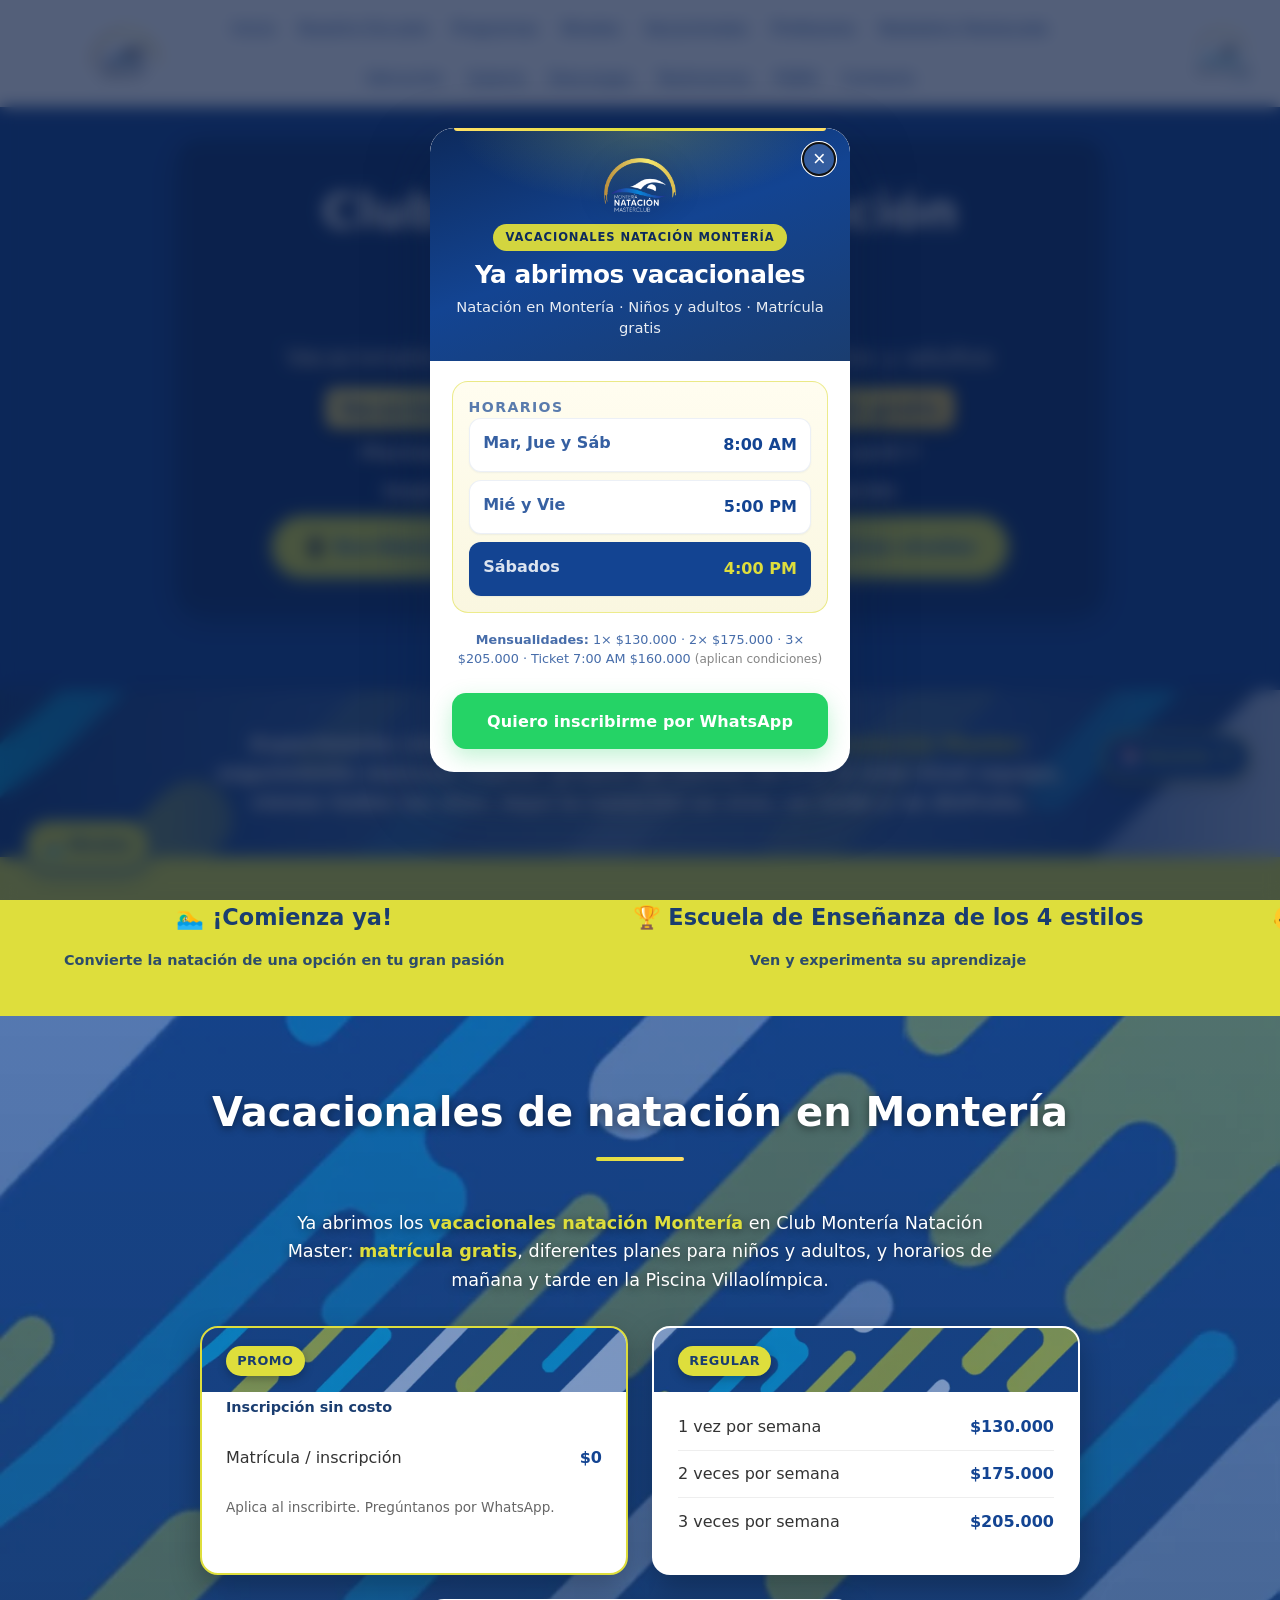
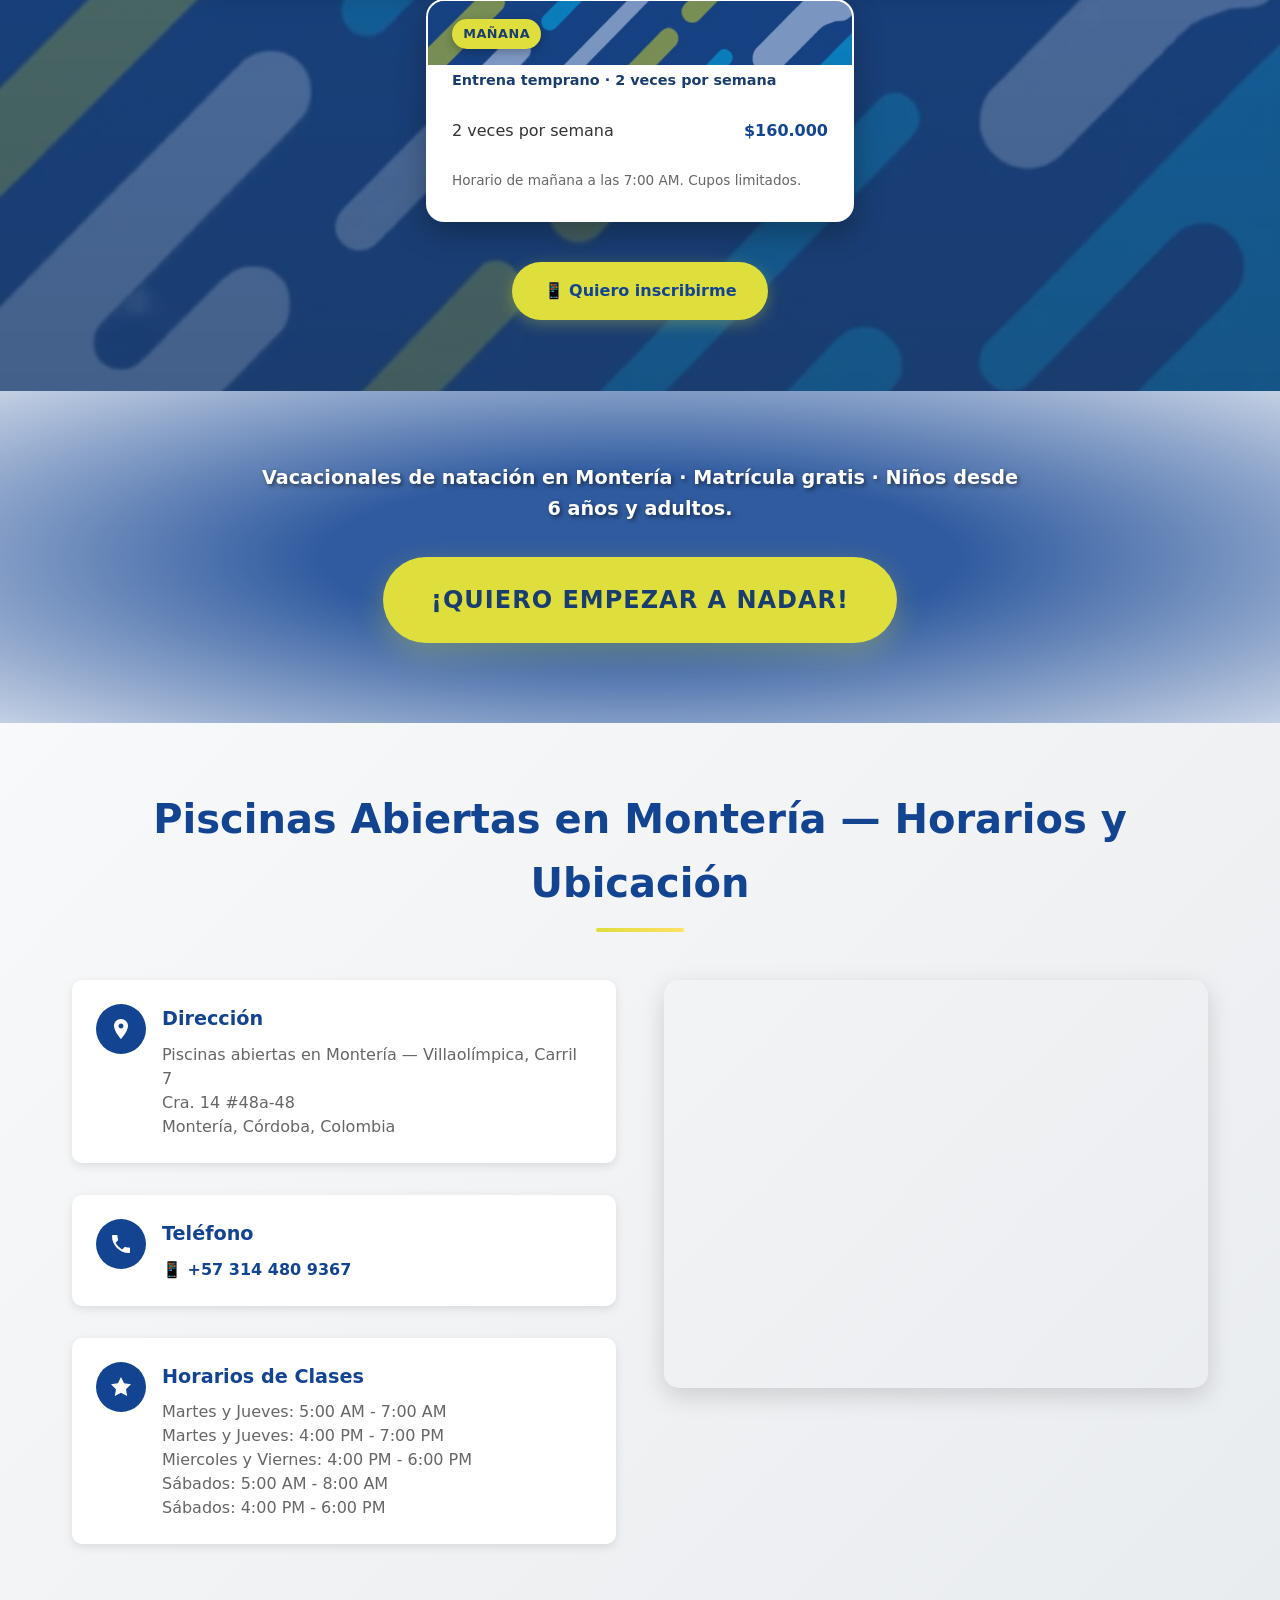
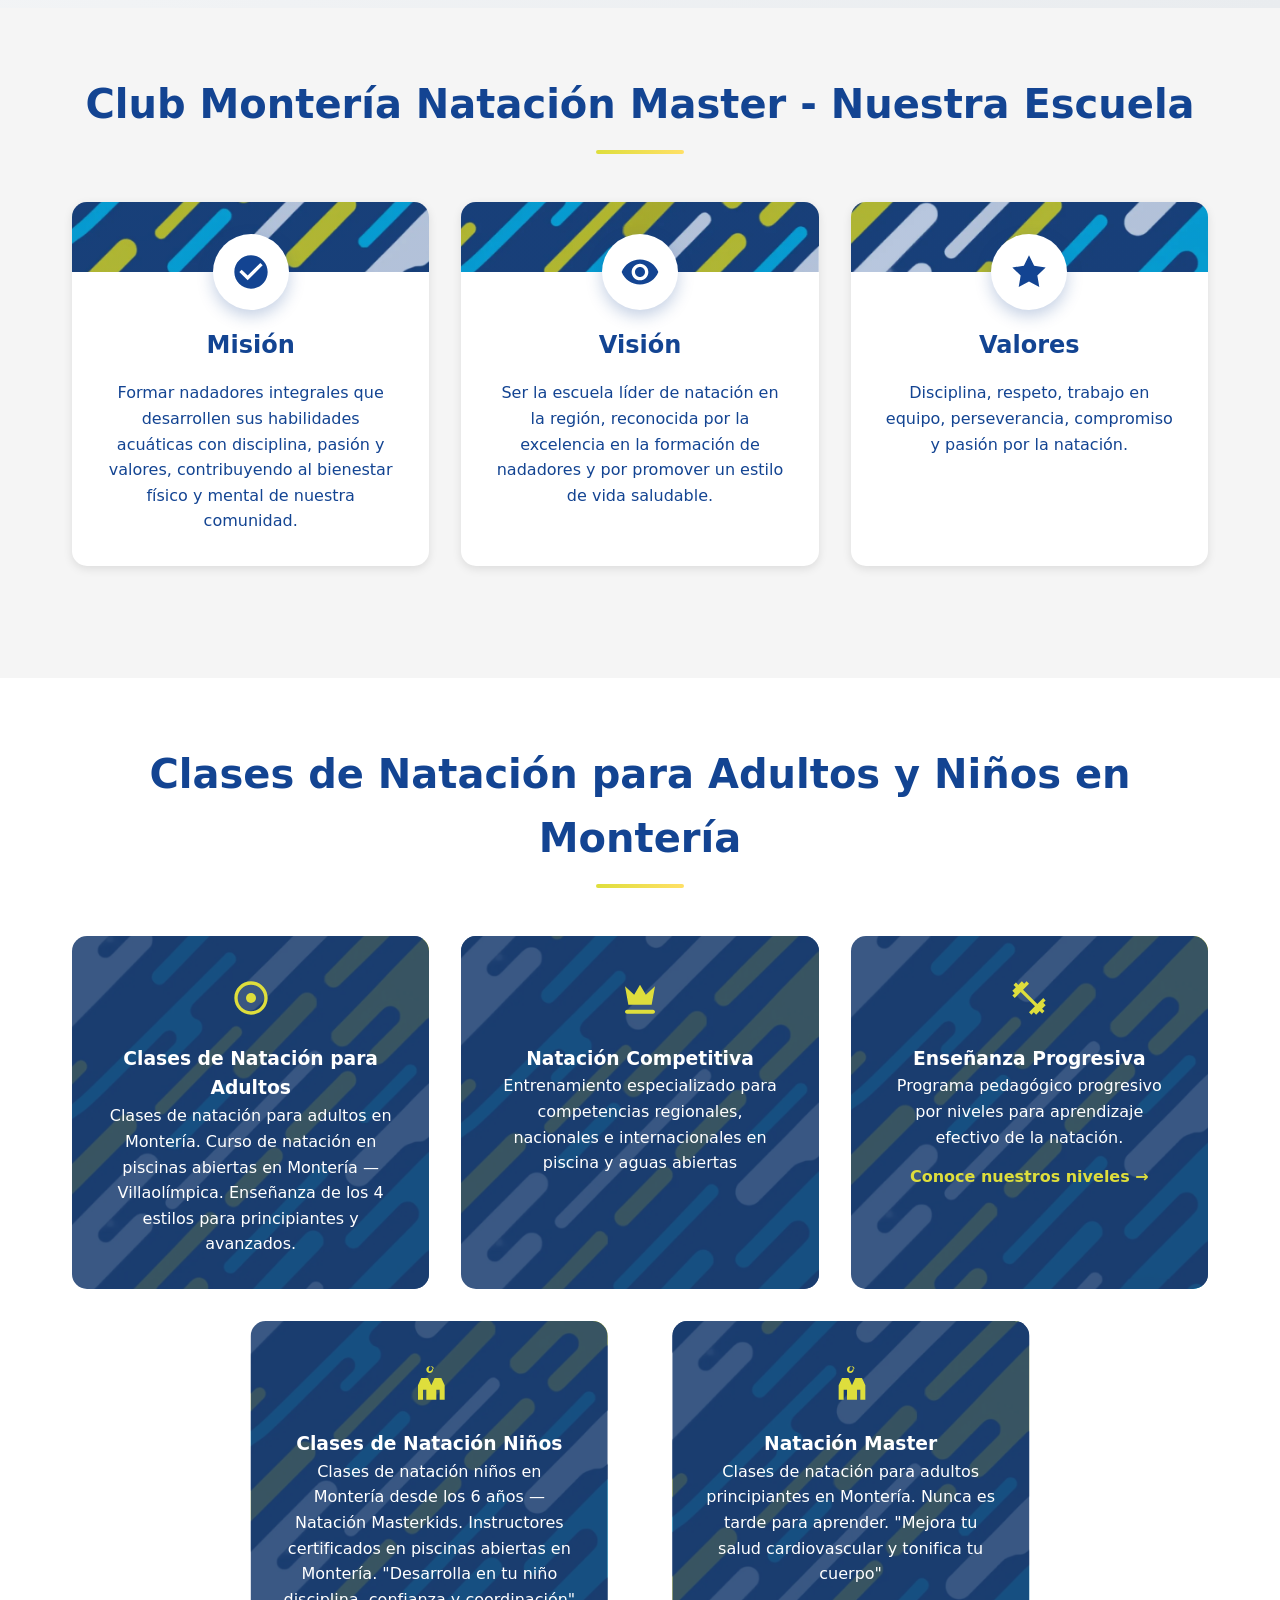
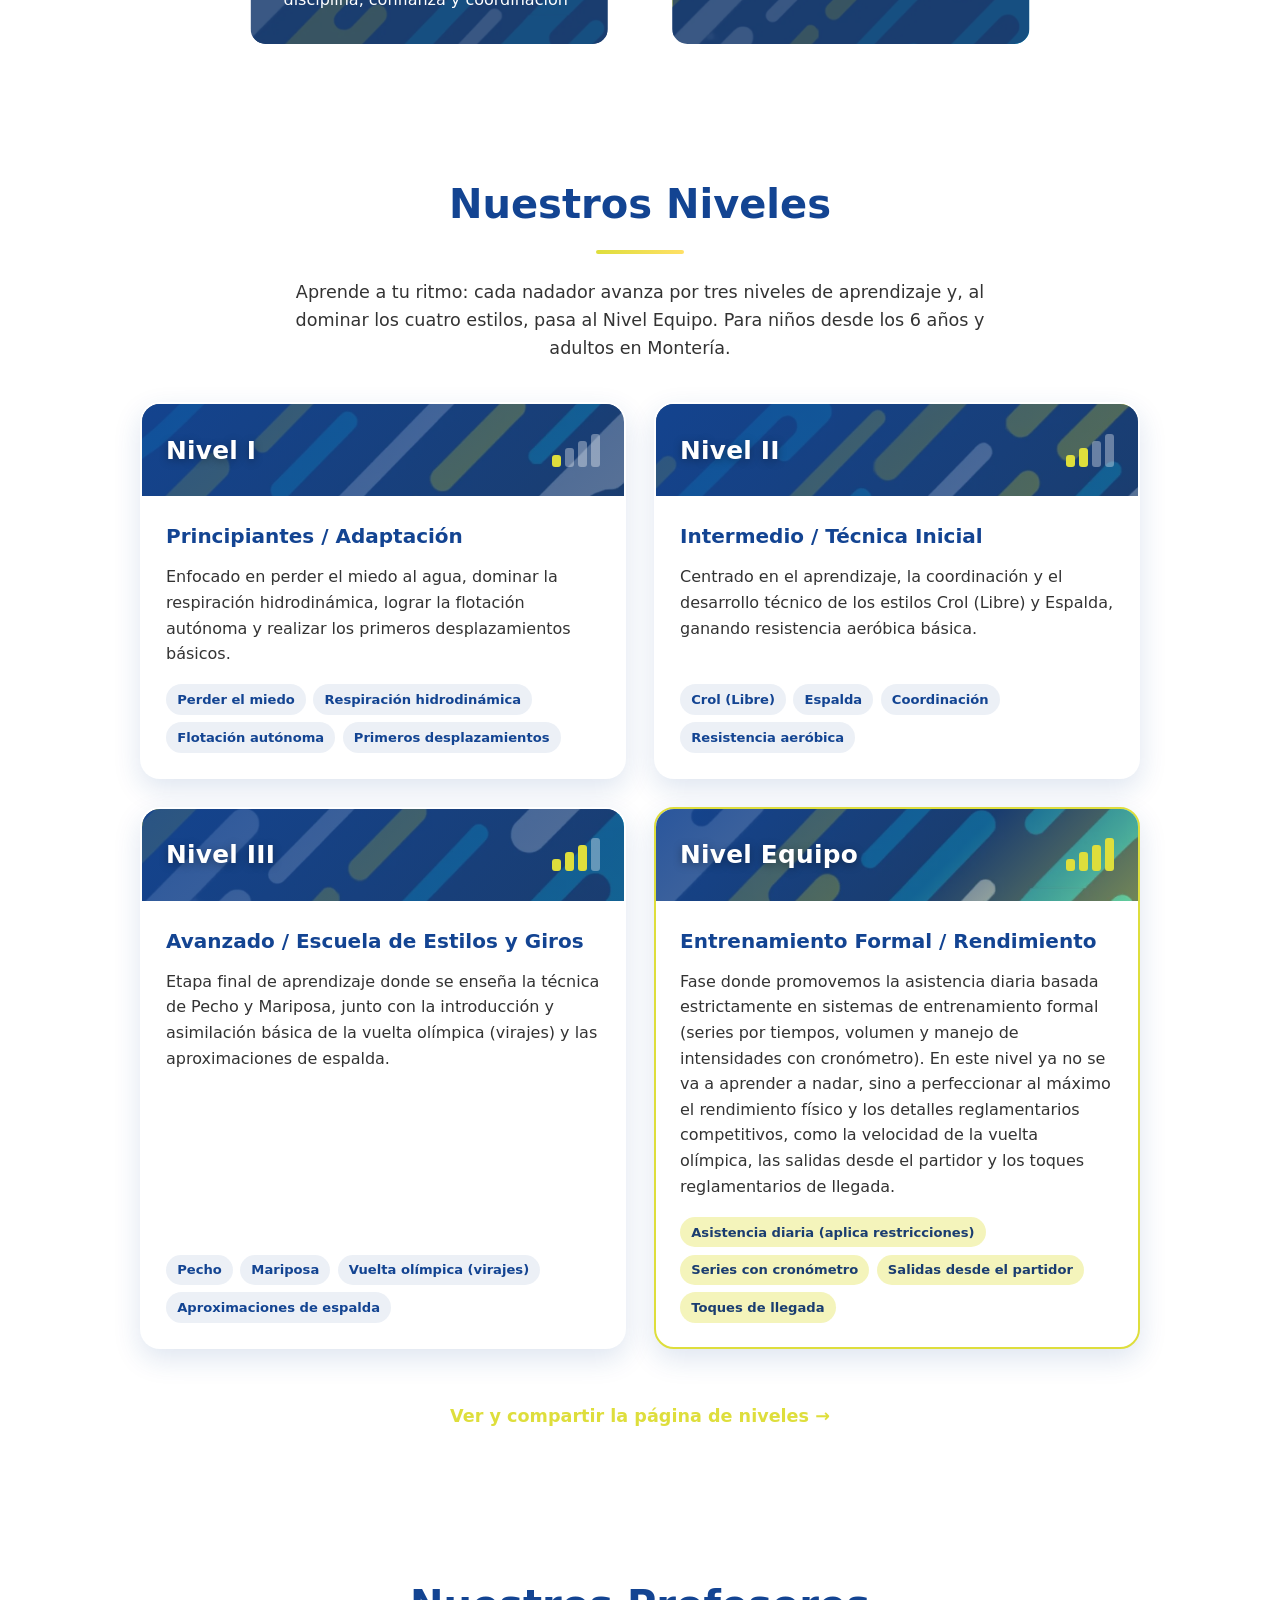
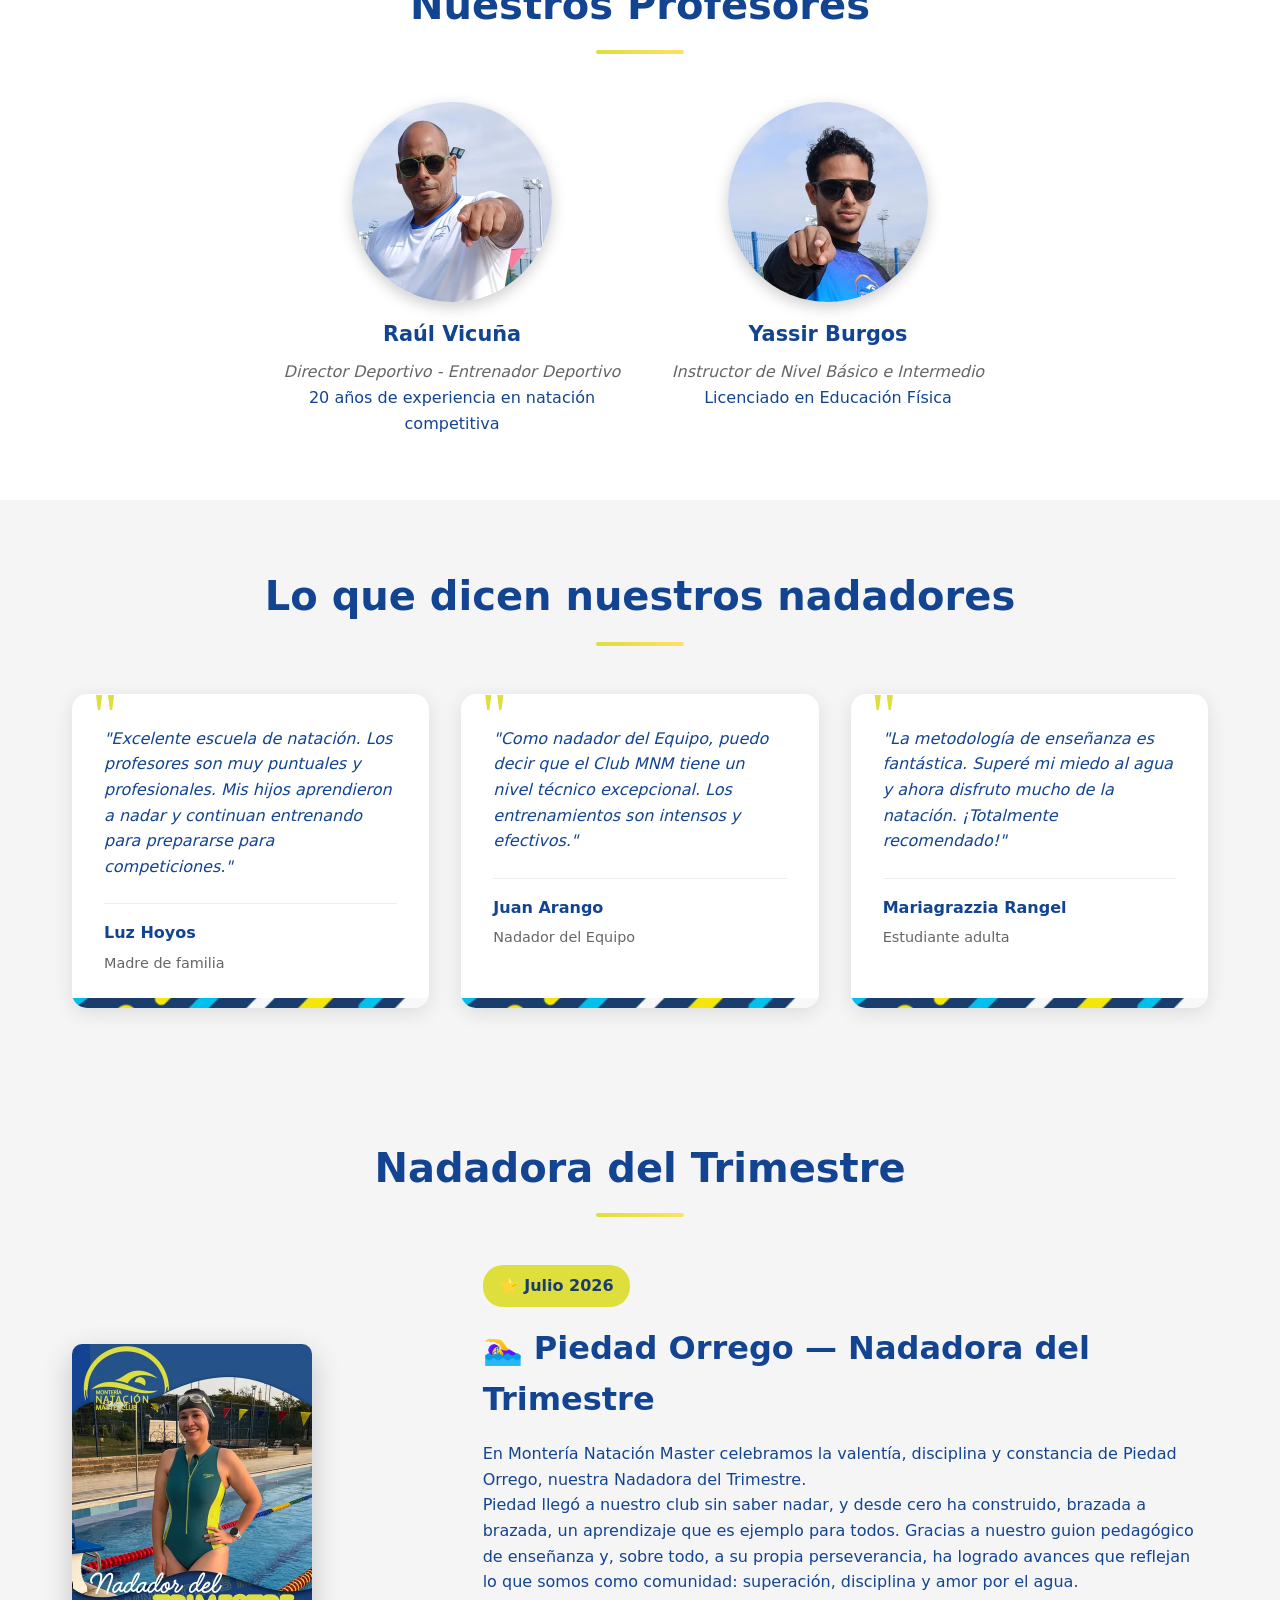
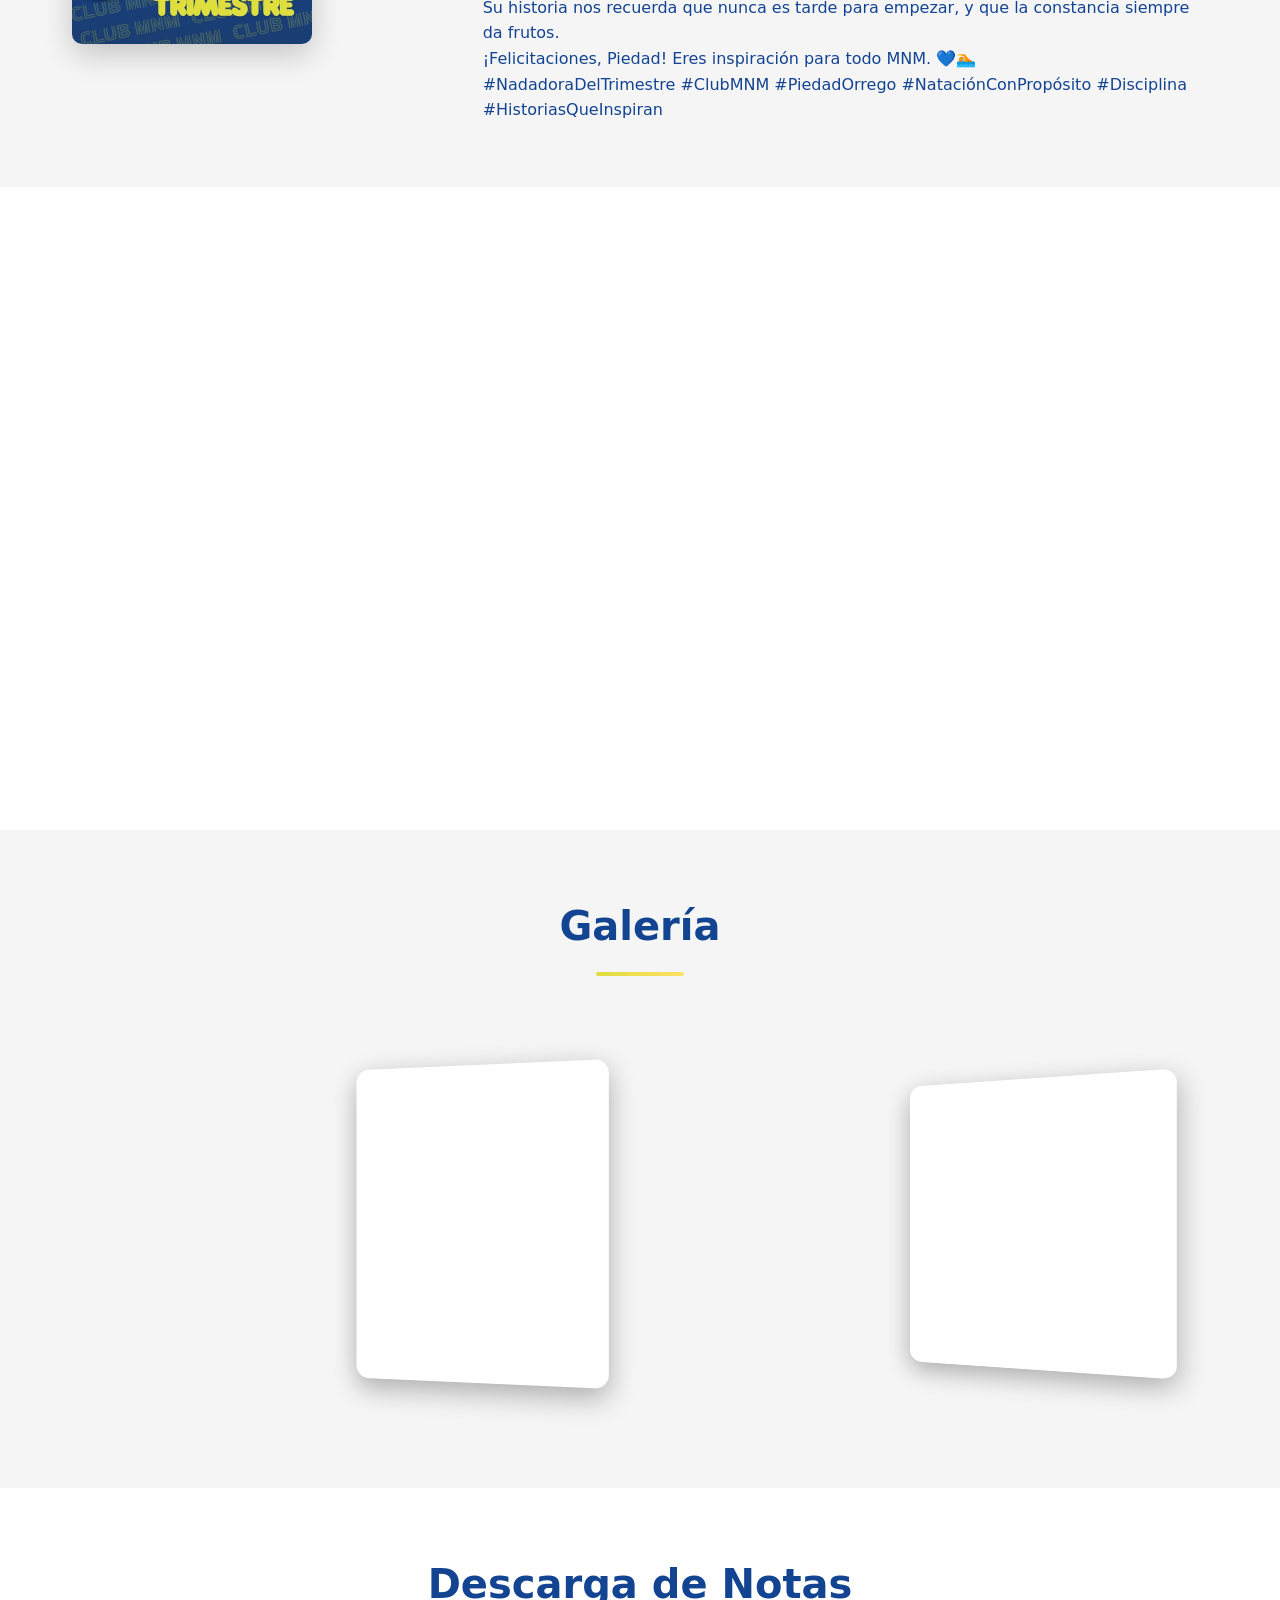
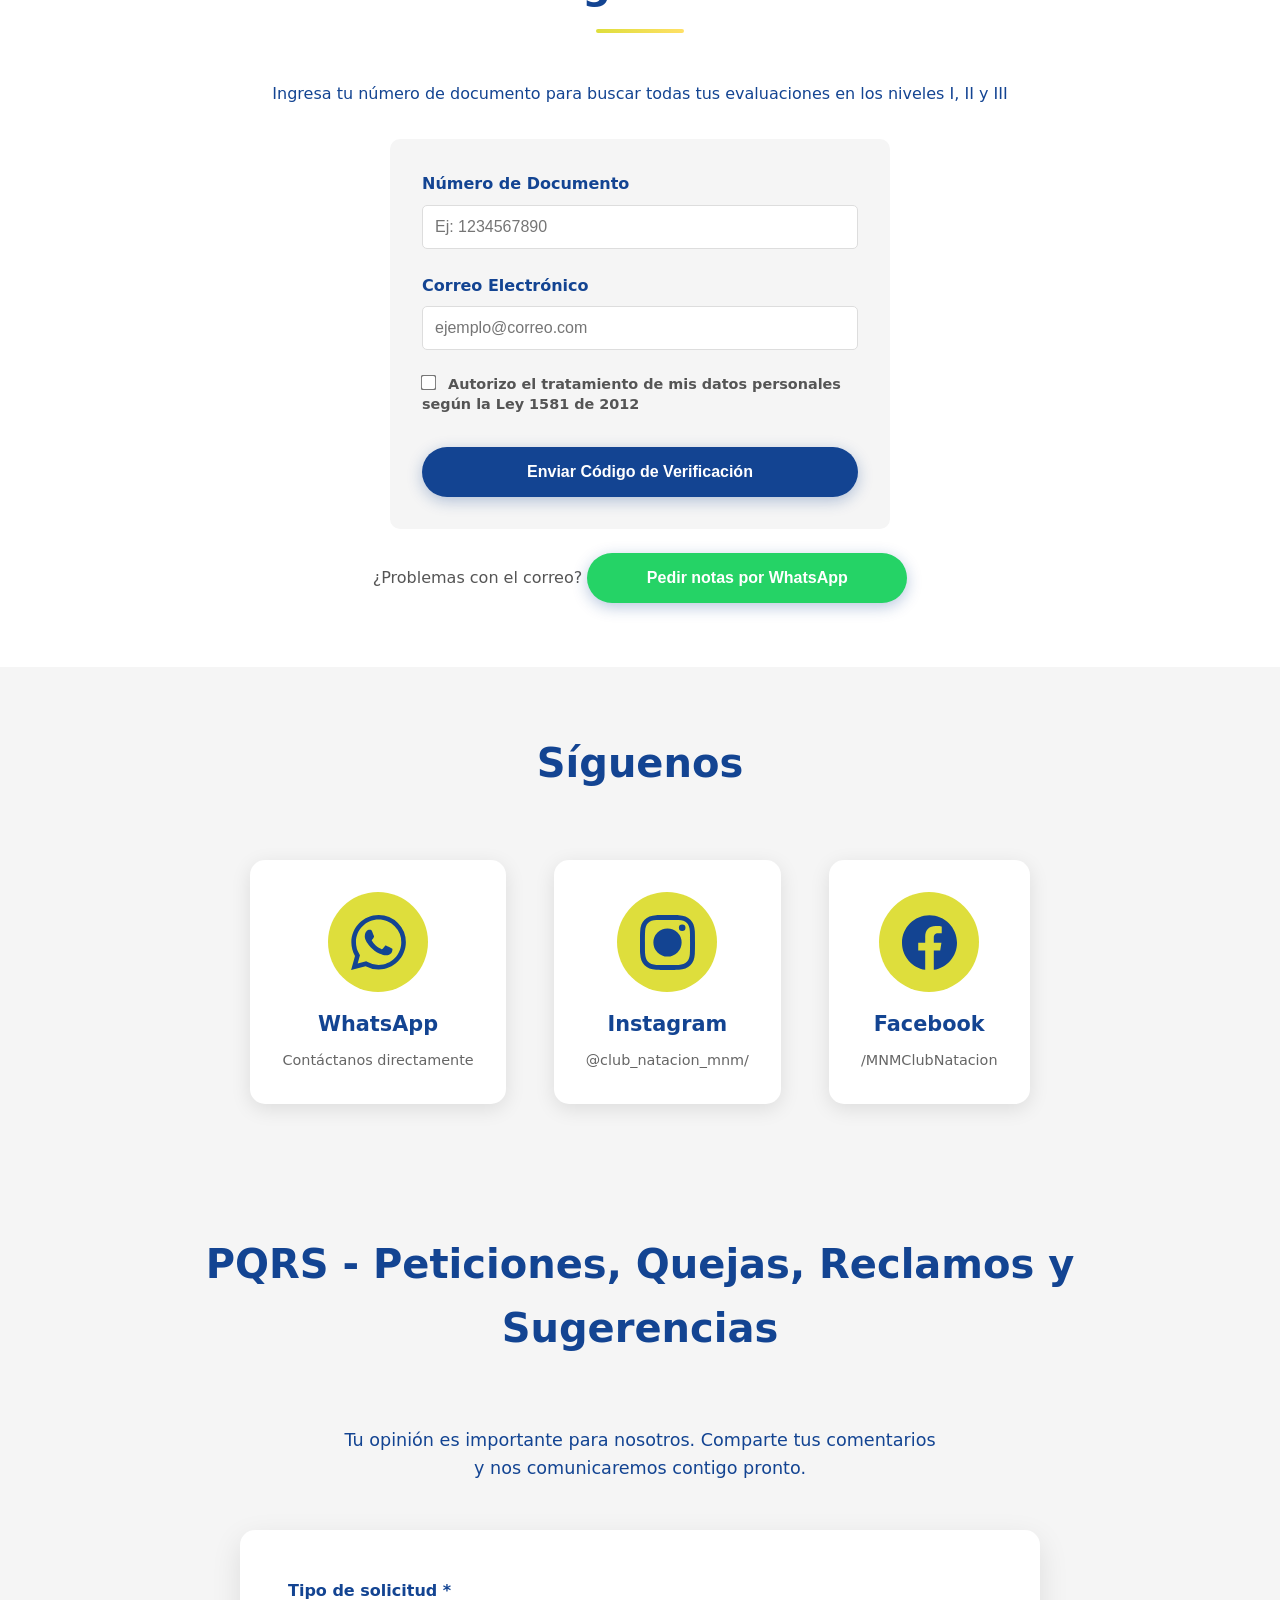
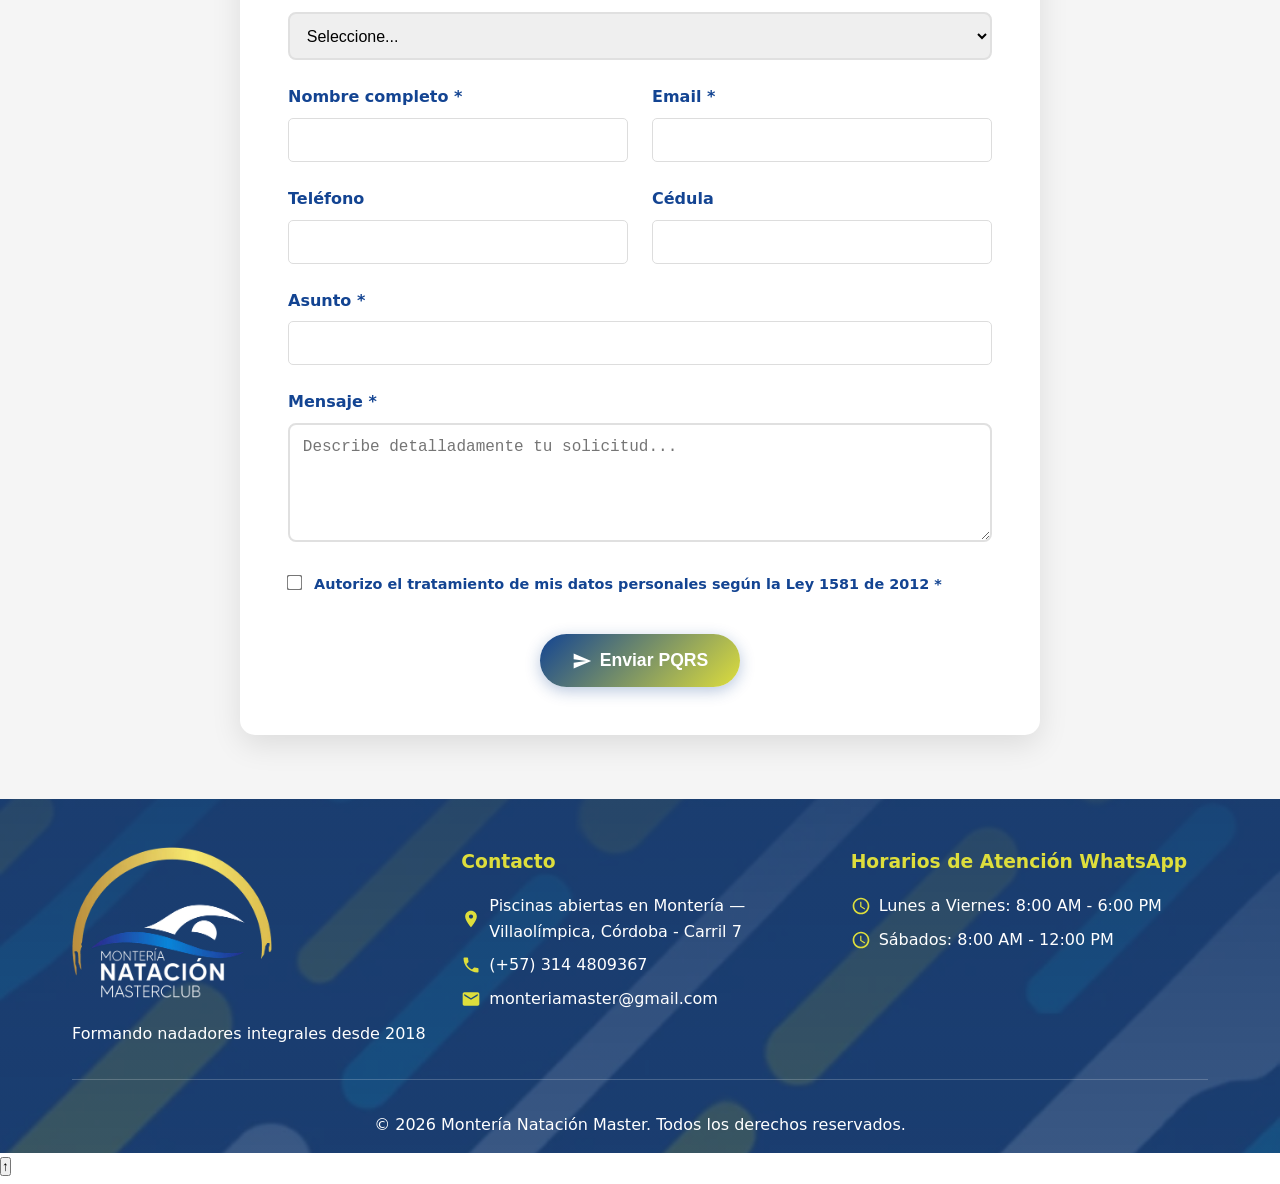
==== commit 8c6e574c: "cambios en logos" ====
--- a/index.html
+++ b/index.html
@@ -5,9 +5,9 @@
     <meta name="viewport" content="width=device-width, initial-scale=1.0">
     
     <!-- SEO Meta Tags -->
-    <title>Clases Natación Adultos y Niños | Montería | Club MNM</title>
-    <meta name="description" content="Clases de natación en Montería para niños desde 6 años y adultos. Matrícula gratis y vacacionales con diferentes planes. Club Montería Natación Master.">
-    <meta name="keywords" content="clases de natacion para adultos, clases de natacion adultos, clases de natacion niños, clases de natacion para niños, clases de natacion monteria, piscinas abiertas en monteria, piscina monteria, natacion monteria, natación montería, matricula gratis, vacacionales natacion monteria, niveles de natacion, natacion principiantes monteria, perder el miedo al agua, club natacion monteria, escuela natación montería, piscina villaolímpica montería">
+    <title>Vacacionales Natación Montería | Club Montería Natación Master</title>
+    <meta name="description" content="Vacacionales natación Montería en Club Montería Natación Master. Matrícula gratis, planes para niños y adultos. Mar-Jue-Sáb 8:00 AM · Mié-Vie 5:00 PM · Sáb 4:00 PM. Piscina Villaolímpica.">
+    <meta name="keywords" content="vacacionales natacion monteria, vacacionales de natacion monteria, vacacionales natación montería, natacion vacaciones monteria, clases de natacion monteria, natacion monteria, natación montería, clases de natacion niños monteria, clases de natacion adultos monteria, piscina monteria, piscinas abiertas en monteria, club natacion monteria, escuela natación montería, piscina villaolímpica montería, matricula gratis">
     <meta name="author" content="Club Montería Natación Master">
     <meta name="robots" content="index, follow, max-image-preview:large, max-snippet:-1, max-video-preview:-1">
     <meta name="googlebot" content="index, follow">
@@ -21,22 +21,22 @@
     <!-- Open Graph / Facebook -->
     <meta property="og:type" content="website">
     <meta property="og:url" content="https://monterianatacionmaster.netlify.app/">
-    <meta property="og:title" content="Clases Natación Adultos y Niños | Montería | Club MNM">
-    <meta property="og:description" content="Matrícula gratis · Ya abrimos vacacionales. Clases para niños desde 6 años y adultos. Club Montería Natación Master.">
+    <meta property="og:title" content="Vacacionales Natación Montería | Club Montería Natación Master">
+    <meta property="og:description" content="Vacacionales de natación en Montería con matrícula gratis. Planes para niños y adultos · Horarios mañana y tarde · Piscina Villaolímpica.">
     <meta property="og:image" content="https://monterianatacionmaster.netlify.app/logo/MNM.png">
     <meta property="og:image:width" content="1202">
     <meta property="og:image:height" content="900">
-    <meta property="og:image:alt" content="Club Montería Natación Master - Clases de natación adultos y niños Montería">
+    <meta property="og:image:alt" content="Vacacionales de natación en Montería - Club Montería Natación Master">
     <meta property="og:locale" content="es_CO">
     <meta property="og:site_name" content="Club Montería Natación Master">
     
     <!-- Twitter Card -->
     <meta name="twitter:card" content="summary_large_image">
     <meta name="twitter:url" content="https://monterianatacionmaster.netlify.app/">
-    <meta name="twitter:title" content="Clases Natación Adultos y Niños | Montería | Club MNM">
-    <meta name="twitter:description" content="Matrícula gratis · Ya abrimos vacacionales. Clases para niños desde 6 años y adultos. Club Montería Natación Master.">
+    <meta name="twitter:title" content="Vacacionales Natación Montería | Club Montería Natación Master">
+    <meta name="twitter:description" content="Vacacionales de natación en Montería con matrícula gratis. Planes para niños y adultos · Horarios mañana y tarde · Piscina Villaolímpica.">
     <meta name="twitter:image" content="https://monterianatacionmaster.netlify.app/logo/MNM.png">
-    <meta name="twitter:image:alt" content="Club Montería Natación Master - Clases de natación adultos y niños">
+    <meta name="twitter:image:alt" content="Vacacionales de natación en Montería - Club Montería Natación Master">
     
     <!-- Favicon -->
     <link rel="icon" type="image/png" href="/logo/MNM.png">
@@ -114,7 +114,7 @@
                 <li><a href="#escuela">Nuestra Escuela</a></li>
                 <li><a href="#programas">Programas</a></li>
                 <li><a href="#niveles">Niveles</a></li>
-                <li><a href="#planes">Planes</a></li>
+                <li><a href="#vacacionales">Vacacionales</a></li>
                 <li><a href="#profesores">Profesores</a></li>
                 <li><a href="#destacado">Nadadora Destacada</a></li>
                 <li><a href="#ubicacion">Ubicación</a></li>
@@ -138,8 +138,8 @@
         </div>
         <div class="hero-content">
             <h1>Club Montería Natación Master</h1>
-            <p>Clases de natación para adultos y clases de natación niños en Montería</p>
-            <p><span class="hero-highlight">Matrícula gratis · Ya abrimos vacacionales</span></p>
+            <p>Vacacionales de natación en Montería para niños y adultos</p>
+            <p><span class="hero-highlight">Vacacionales natación Montería · Matrícula gratis</span></p>
             <p class="hero-info">Piscinas abiertas en Montería — Villaolímpica, carril 7</p>
             <p class="hero-info">Inspirados en la excelencia #Sabemosdenatación</p>
             <div class="hero-actions">
@@ -172,7 +172,7 @@
                 <span class="announcement-subtitle"> Niños desde 6 años</span>
             </div>
             <div class="announcement-item">
-                <span class="announcement-title">☀️ Ya abrimos vacacionales</span>
+                <span class="announcement-title">☀️ Vacacionales natación Montería</span>
                 <span class="announcement-subtitle">Mar-Jue-Sáb 8:00 AM · Mié-Vie 5:00 PM · Sáb 4:00 PM</span>
             </div>
             <div class="announcement-item">
@@ -205,7 +205,7 @@
                 <span class="announcement-subtitle"> Niños desde 6 años</span>
             </div>
             <div class="announcement-item">
-                <span class="announcement-title">☀️ Ya abrimos vacacionales</span>
+                <span class="announcement-title">☀️ Vacacionales natación Montería</span>
                 <span class="announcement-subtitle">Mar-Jue-Sáb 8:00 AM · Mié-Vie 5:00 PM · Sáb 4:00 PM</span>
             </div>
             <div class="announcement-item">
@@ -227,11 +227,11 @@
         </div>
     </section>
 
-    <!-- Planes y tarifas -->
-    <section class="section pricing-section" id="planes">
-        <div class="container">
-            <h2 class="section-title">Planes y tarifas</h2>
-            <p class="pricing-intro"><strong>Matrícula gratis.</strong> Ya abrimos <strong>vacacionales</strong> con diferentes planes.</p>
+    <!-- Vacacionales / planes -->
+    <section class="section pricing-section" id="vacacionales">
+        <div class="container">
+            <h2 class="section-title">Vacacionales de natación en Montería</h2>
+            <p class="pricing-intro">Ya abrimos los <strong>vacacionales natación Montería</strong> en Club Montería Natación Master: <strong>matrícula gratis</strong>, diferentes planes para niños y adultos, y horarios de mañana y tarde en la Piscina Villaolímpica.</p>
             <div class="pricing-grid">
                 <article class="pricing-card pricing-card--highlight">
                     <span class="pricing-badge">Promo</span>
@@ -268,7 +268,7 @@
     <!-- Sección de Ofertas Especiales -->
     <section class="special-offers hidden" id="ofertas" hidden aria-hidden="true">
         <div class="container">
-            <h2 class="section-title">☀️ Vacacionales abiertos</h2>
+            <h2 class="section-title">Vacacionales natación Montería</h2>
             <div class="offer-content">
                 <div class="countdown-container">
                     <div class="countdown-timer">
@@ -307,7 +307,7 @@
     <!-- Sección de Inscripción -->
     <section class="enrollment-section">
         <div class="container">
-            <p class="enrollment-text">Matrícula gratis · Ya abrimos vacacionales · Niños desde 6 años y adultos.</p>
+            <p class="enrollment-text">Vacacionales de natación en Montería · Matrícula gratis · Niños desde 6 años y adultos.</p>
             <a href="https://wa.me/573144809367?text=Hola,%20quiero%20empezar%20a%20nadar%20e%20inscribirme%20con%20matrícula%20gratis." target="_blank" rel="noopener noreferrer" class="enrollment-button">
                 ¡Quiero empezar a nadar!
             </a>
@@ -941,9 +941,9 @@
             <button type="button" class="promo-popup-close" id="promoPopupClose" aria-label="Cerrar promoción">&times;</button>
             <div class="promo-popup-header">
                 <img src="logo/logo-mnm-blanco.webp" alt="" class="promo-popup-logo" width="480" height="361" loading="lazy" decoding="async">
-                <p class="promo-popup-kicker">Temporada vacacional</p>
+                <p class="promo-popup-kicker">Vacacionales natación Montería</p>
                 <h2 id="promoPopupTitle">Ya abrimos vacacionales</h2>
-                <p class="promo-popup-subtitle">Diferentes planes · Niños y adultos · Matrícula gratis</p>
+                <p class="promo-popup-subtitle">Natación en Montería · Niños y adultos · Matrícula gratis</p>
             </div>
             <div class="promo-popup-body">
                 <div class="promo-popup-highlight">
@@ -1118,11 +1118,11 @@
       "@type": "SportsActivityLocation",
       "@id": "https://monterianatacionmaster.netlify.app/#organization",
       "name": "Club Montería Natación Master",
-      "alternateName": ["MNM", "Clases de natación para adultos Montería", "Clases de natación niños Montería", "Piscinas abiertas en Montería", "Natación Montería"],
+      "alternateName": ["MNM", "Vacacionales natación Montería", "Vacacionales de natación Montería", "Clases de natación para adultos Montería", "Clases de natación niños Montería", "Piscinas abiertas en Montería", "Natación Montería"],
       "url": "https://monterianatacionmaster.netlify.app",
       "logo": "https://monterianatacionmaster.netlify.app/logo/MNM.png",
       "image": "https://monterianatacionmaster.netlify.app/logo/MNM.png",
-      "description": "Clases de natación para adultos y niños desde 6 años en Montería. Matrícula gratis y vacacionales con diferentes planes. Club Montería Natación Master en la Piscina Villaolímpica.",
+      "description": "Vacacionales natación Montería y clases de natación para niños desde 6 años y adultos. Matrícula gratis, diferentes planes y horarios de mañana y tarde. Club Montería Natación Master en la Piscina Villaolímpica.",
       "address": {
         "@type": "PostalAddress",
         "streetAddress": "Cra. 14 #48a-48, Villaolímpica",
@@ -1146,15 +1146,16 @@
       ],
       "priceRange": "$$",
       "amenityFeature": [
+        {"@type": "LocationFeatureSpecification", "name": "Vacacionales de natación en Montería", "value": true},
         {"@type": "LocationFeatureSpecification", "name": "Piscinas abiertas en Montería", "value": true},
         {"@type": "LocationFeatureSpecification", "name": "Instructores certificados", "value": true},
         {"@type": "LocationFeatureSpecification", "name": "Clases de natación para adultos y niños", "value": true}
       ],
       "hasOfferCatalog": {
         "@type": "OfferCatalog",
-        "name": "Programas de Natación",
+        "name": "Vacacionales y programas de natación en Montería",
         "itemListElement": [
-          {"@type": "Offer", "itemOffered": {"@type": "Service", "name": "Vacacionales y Matrícula Gratis", "description": "Vacacionales con diferentes planes. Horario 8:00 AM, 4:00 PM y 5:00 PM. Sábados 8:00 AM. Matrícula gratis. Mensualidades 1 vez $130.000, 2 veces $175.000, 3 veces $205.000. Plan ticket 7:00 AM 2 veces por semana $160.000."}},
+          {"@type": "Offer", "itemOffered": {"@type": "Service", "name": "Vacacionales natación Montería", "description": "Vacacionales de natación en Montería con diferentes planes y matrícula gratis. Horarios: martes, jueves y sábado 8:00 AM; miércoles y viernes 5:00 PM; sábado 4:00 PM. Mensualidades 1 vez $130.000, 2 veces $175.000, 3 veces $205.000. Plan ticket 7:00 AM 2 veces por semana $160.000."}},
           {"@type": "Offer", "itemOffered": {"@type": "Service", "name": "Clases de Natación Niños", "description": "Clases de natación niños en Montería desde los 6 años. Programa MasterKids con instructores certificados."}},
           {"@type": "Offer", "itemOffered": {"@type": "Service", "name": "Clases de Natación para Adultos", "description": "Clases de natación para adultos en Montería. Curso de natación en la Piscina Villaolímpica para principiantes y avanzados."}},
           {"@type": "Offer", "itemOffered": {"@type": "Service", "name": "Nivel I — Principiantes / Adaptación", "description": "Perder el miedo al agua, dominar la respiración hidrodinámica, lograr la flotación autónoma y realizar los primeros desplazamientos básicos."}},
@@ -1173,7 +1174,40 @@
         "@type": "City",
         "name": "Montería",
         "containedInPlace": {"@type": "State", "name": "Córdoba"}
-      }
+      },
+      "keywords": "vacacionales natación Montería, vacacionales natacion monteria, clases de natación Montería, natación niños Montería, natación adultos Montería"
+    }
+    </script>
+    <script type="application/ld+json">
+    {
+      "@context": "https://schema.org",
+      "@type": "FAQPage",
+      "mainEntity": [
+        {
+          "@type": "Question",
+          "name": "¿Dónde hay vacacionales de natación en Montería?",
+          "acceptedAnswer": {
+            "@type": "Answer",
+            "text": "En Club Montería Natación Master, en la Piscina Villaolímpica de Montería (carril 7). Ofrecemos vacacionales de natación para niños desde 6 años y adultos, con matrícula gratis y diferentes planes."
+          }
+        },
+        {
+          "@type": "Question",
+          "name": "¿Cuáles son los horarios de vacacionales natación Montería?",
+          "acceptedAnswer": {
+            "@type": "Answer",
+            "text": "Martes, jueves y sábado 8:00 AM; miércoles y viernes 5:00 PM; y sábados 4:00 PM."
+          }
+        },
+        {
+          "@type": "Question",
+          "name": "¿Los vacacionales de natación en Montería incluyen matrícula gratis?",
+          "acceptedAnswer": {
+            "@type": "Answer",
+            "text": "Sí. En Club Montería Natación Master la matrícula es gratis al inscribirte en los vacacionales o en las clases de natación."
+          }
+        }
+      ]
     }
     </script>
 
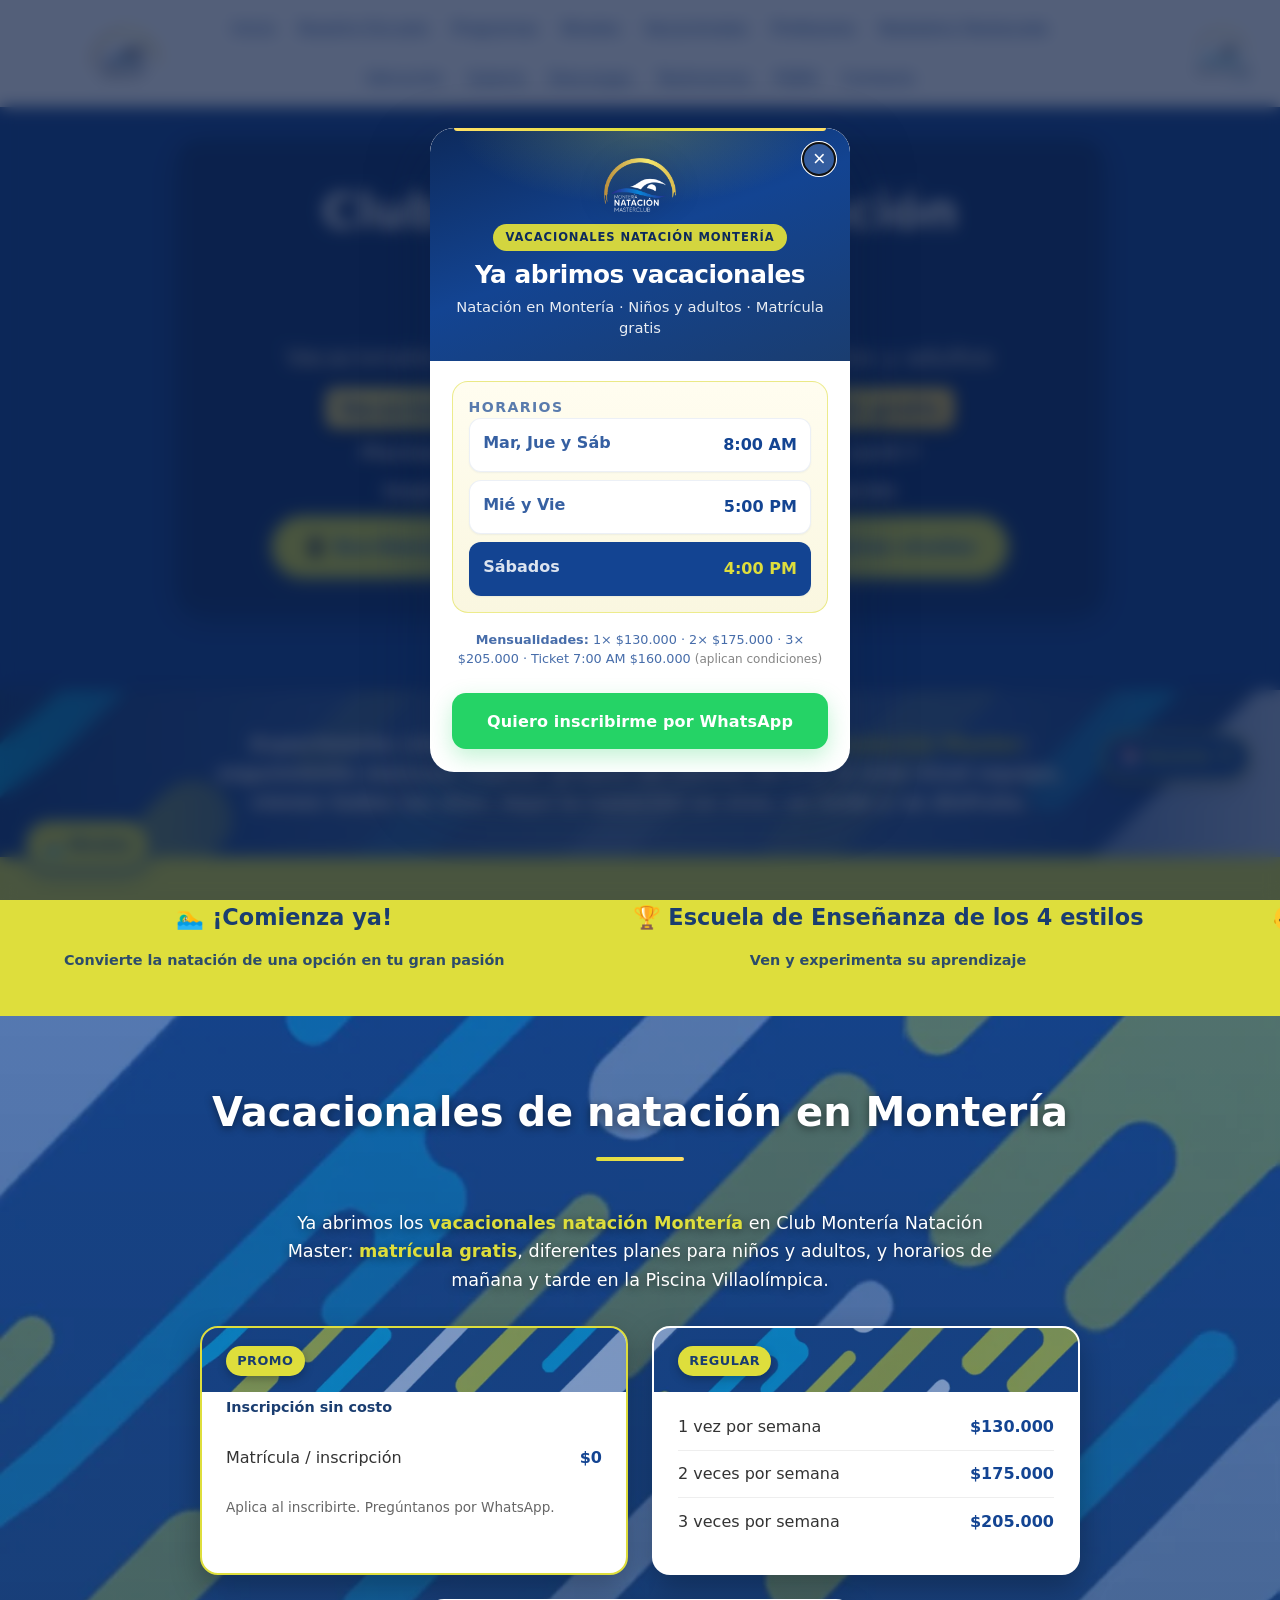
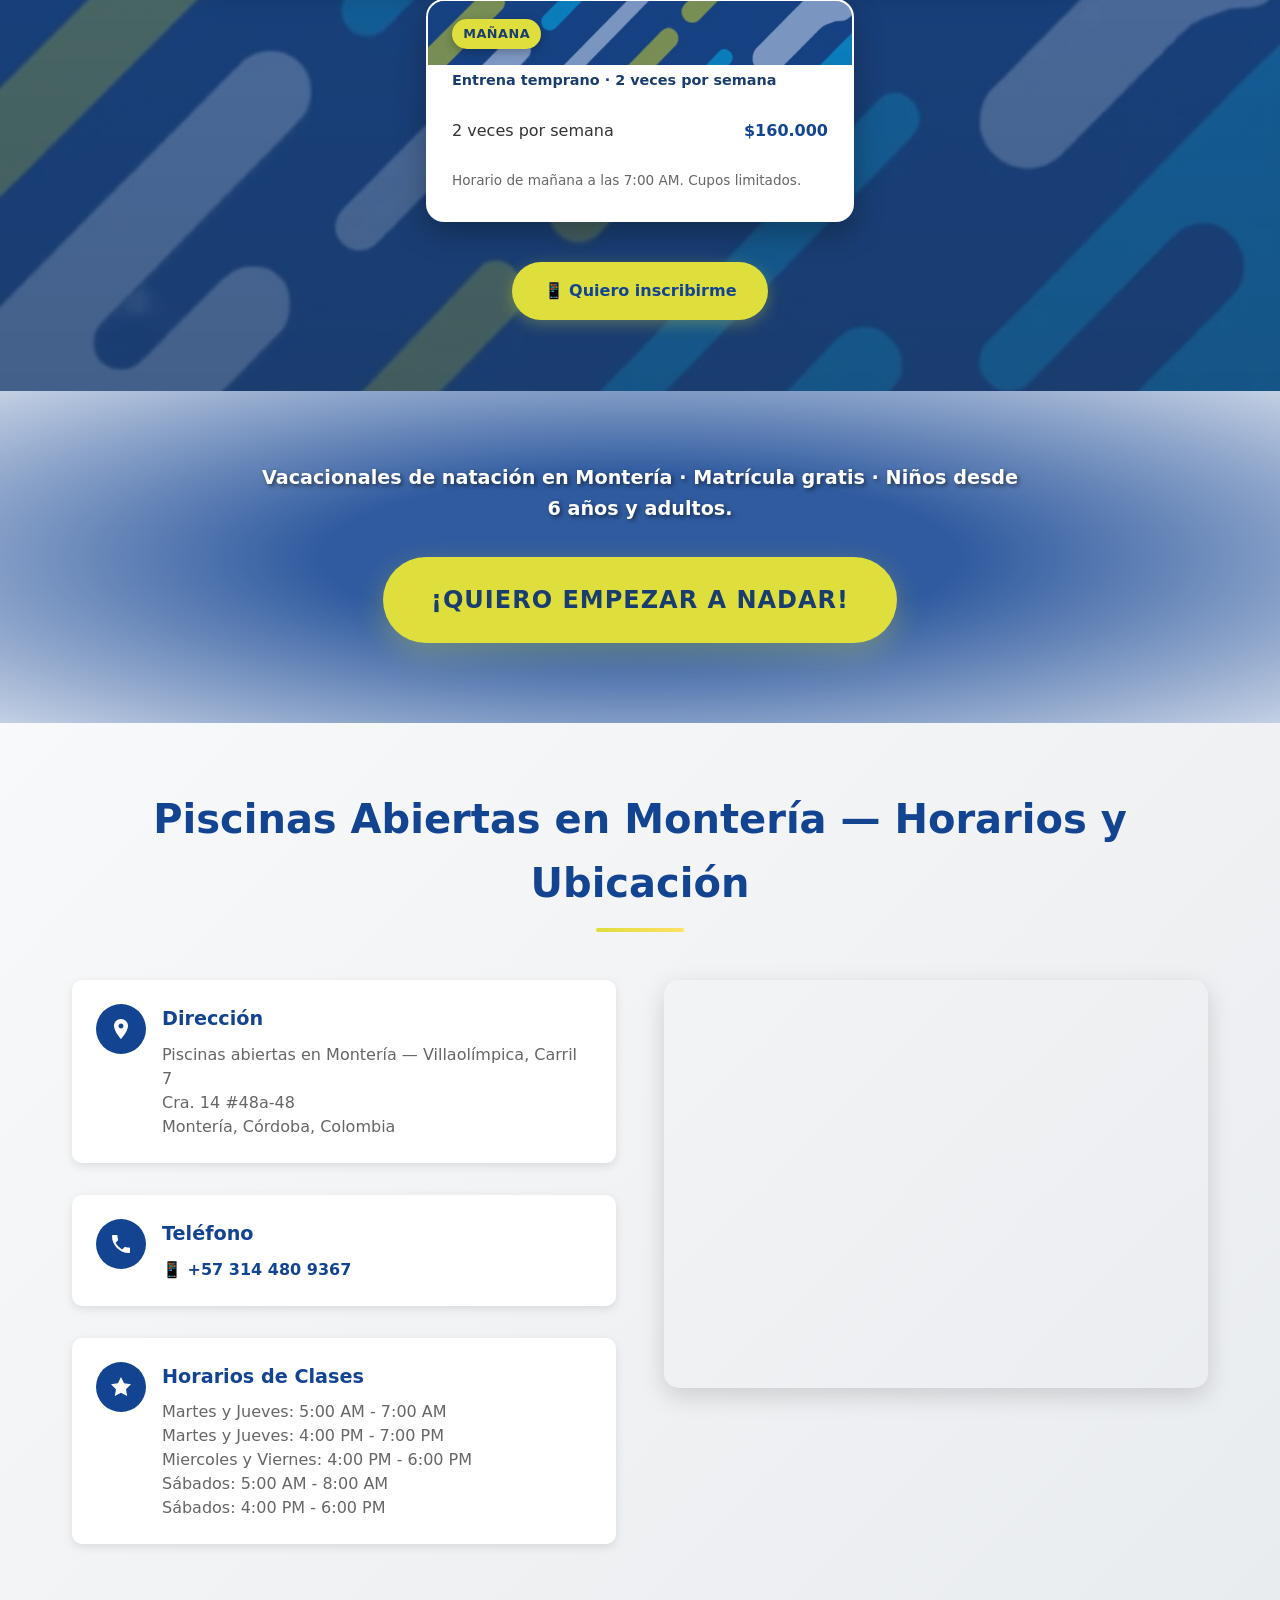
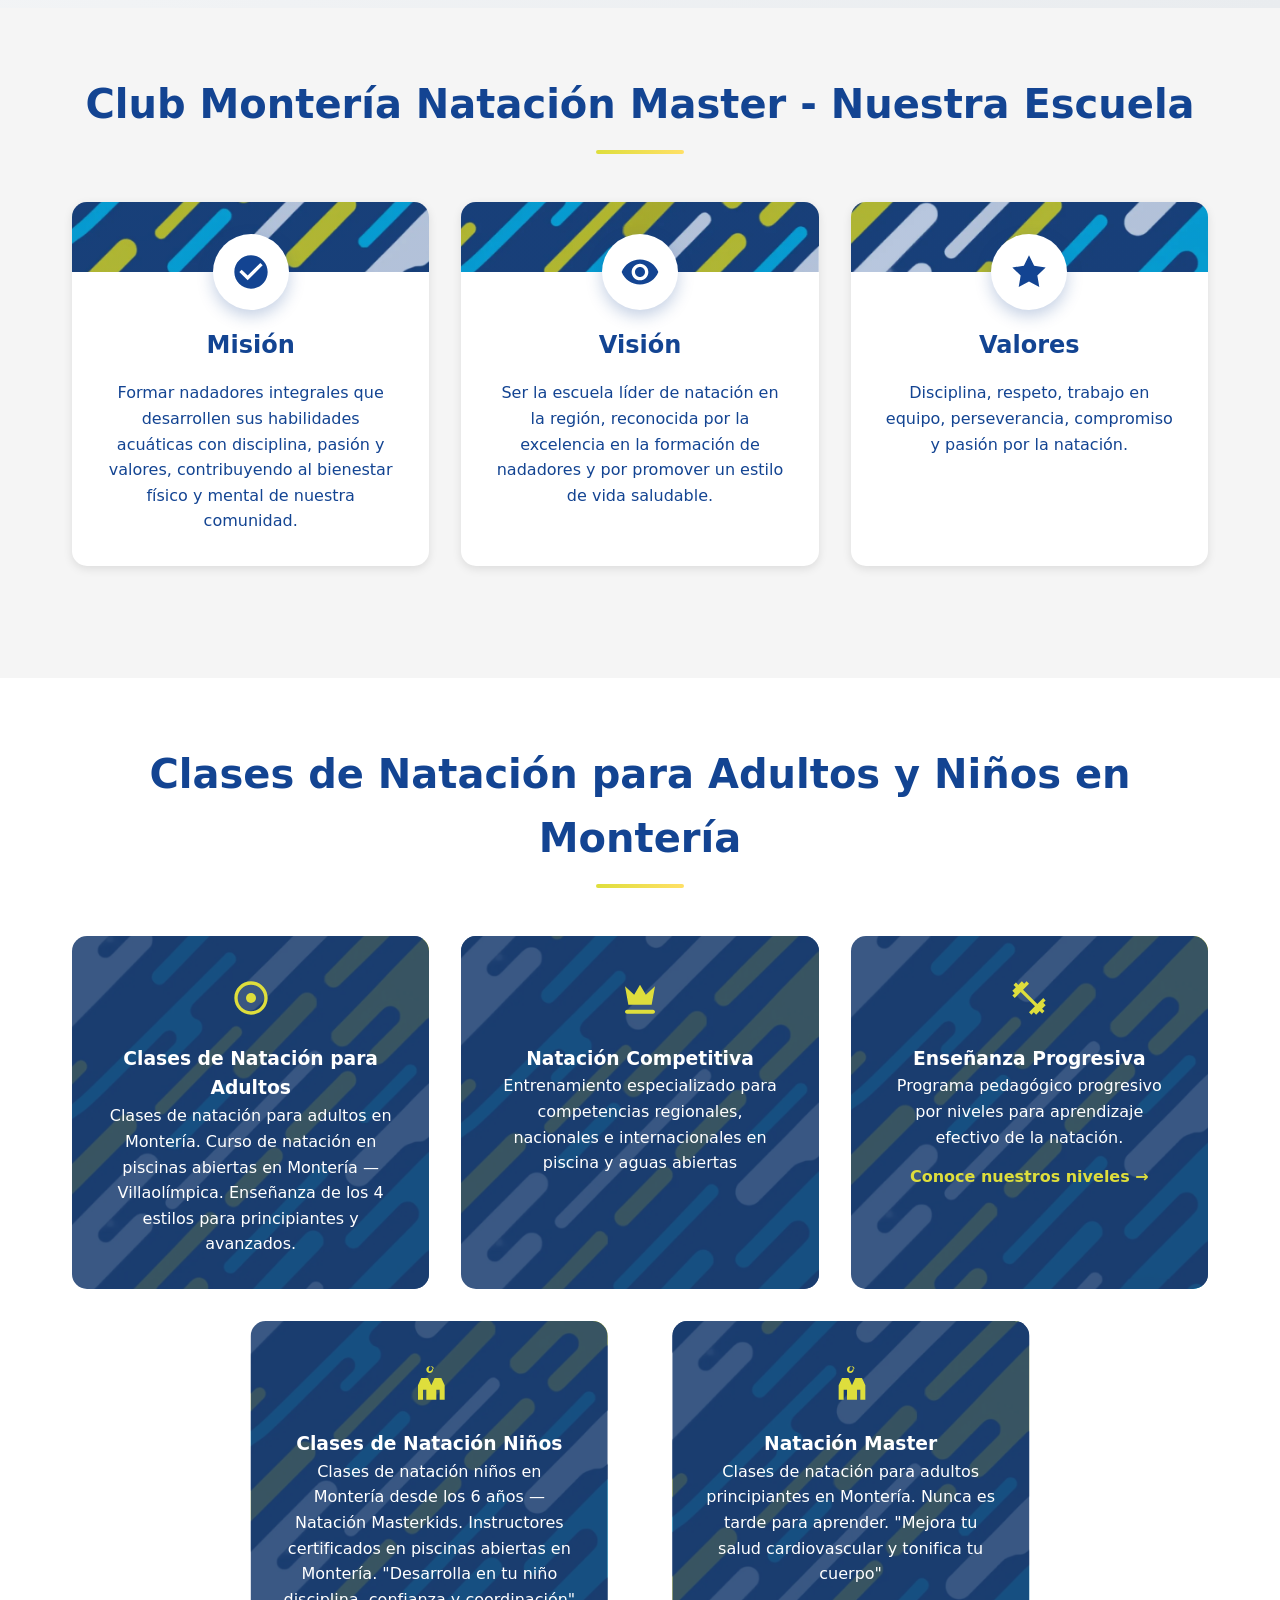
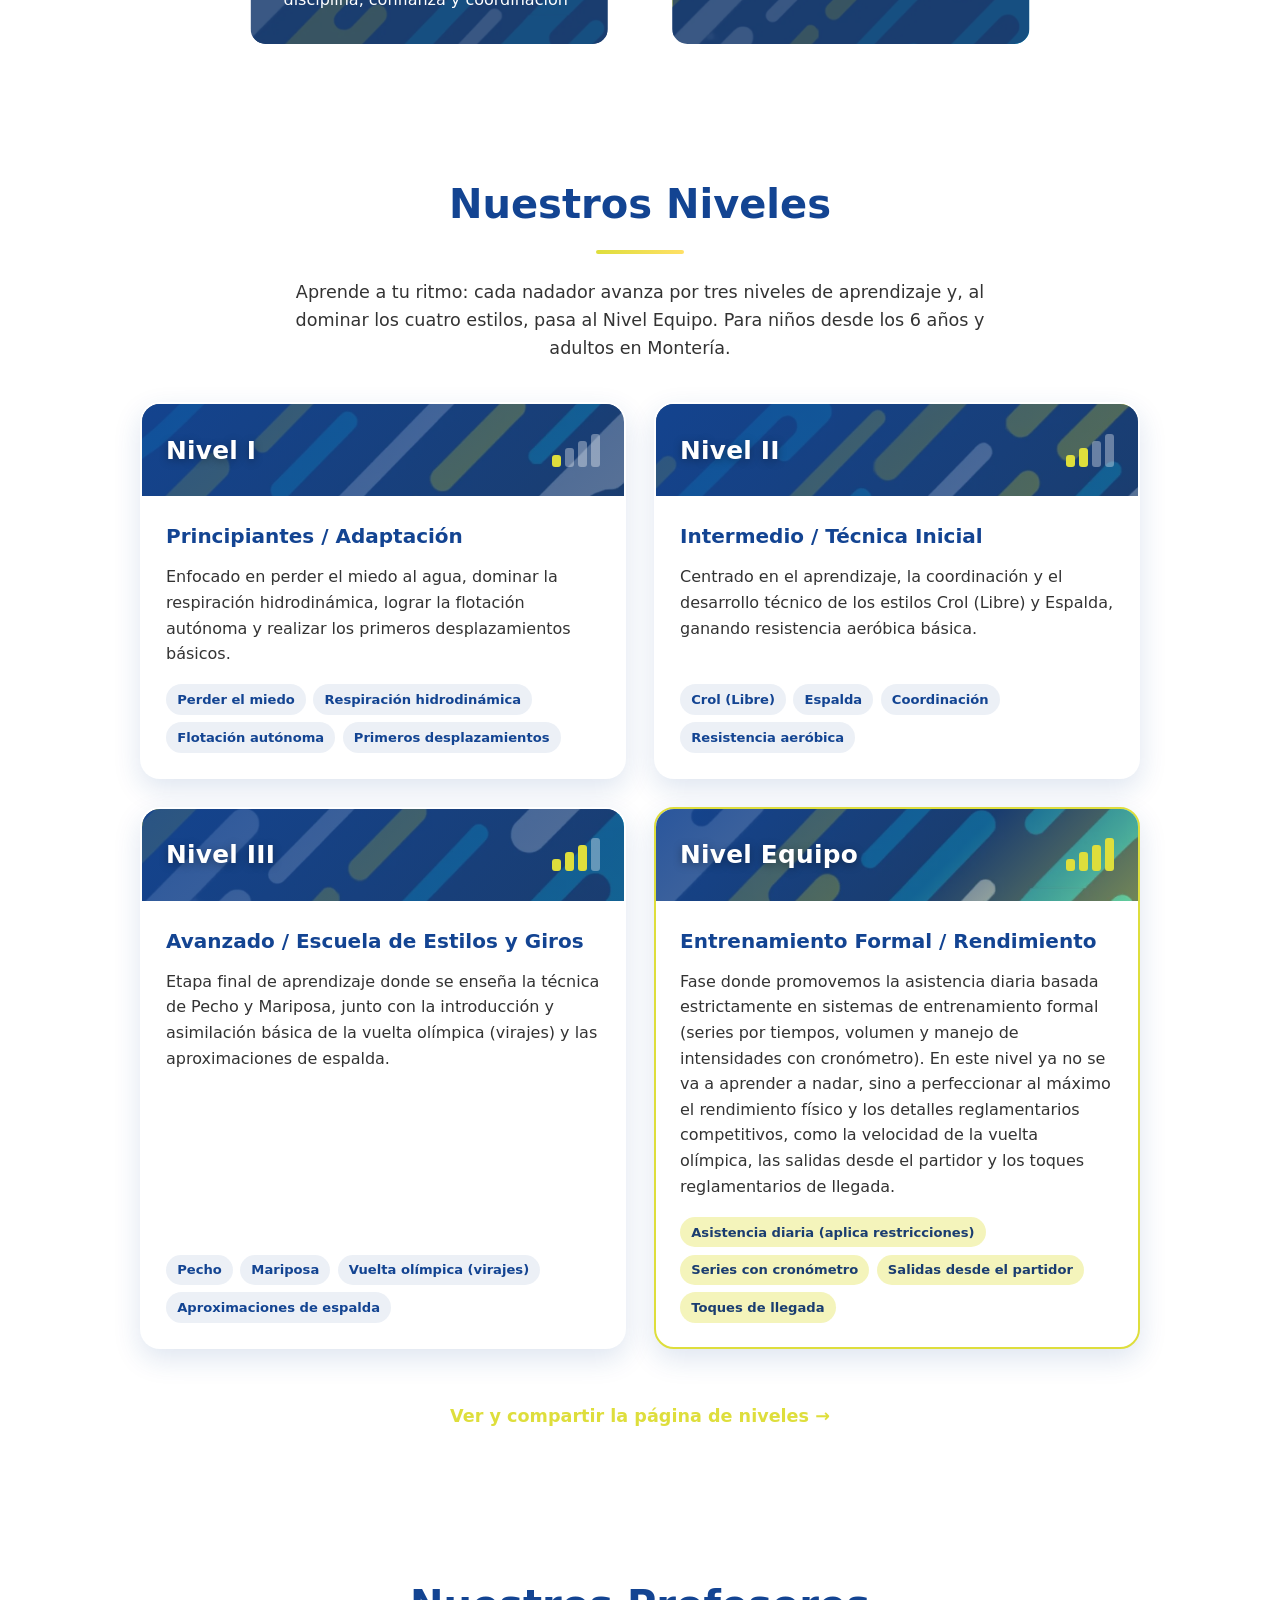
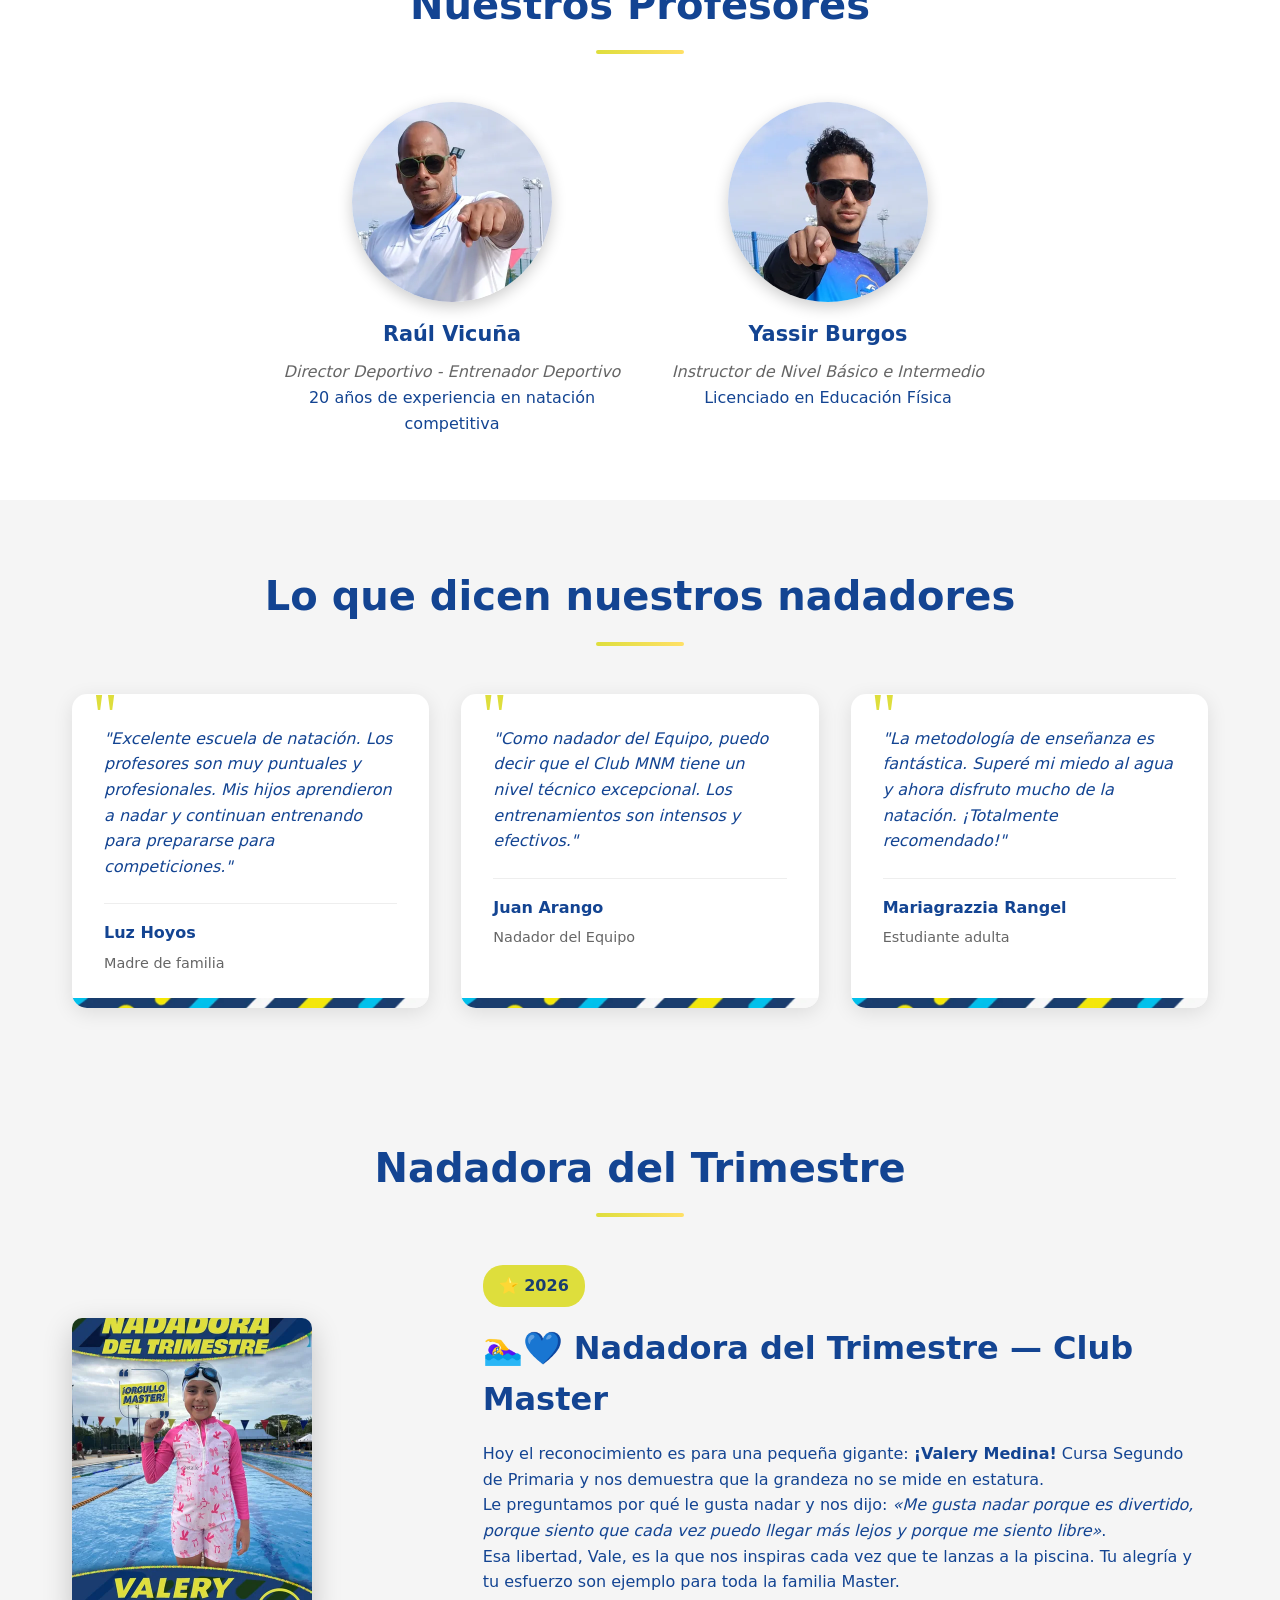
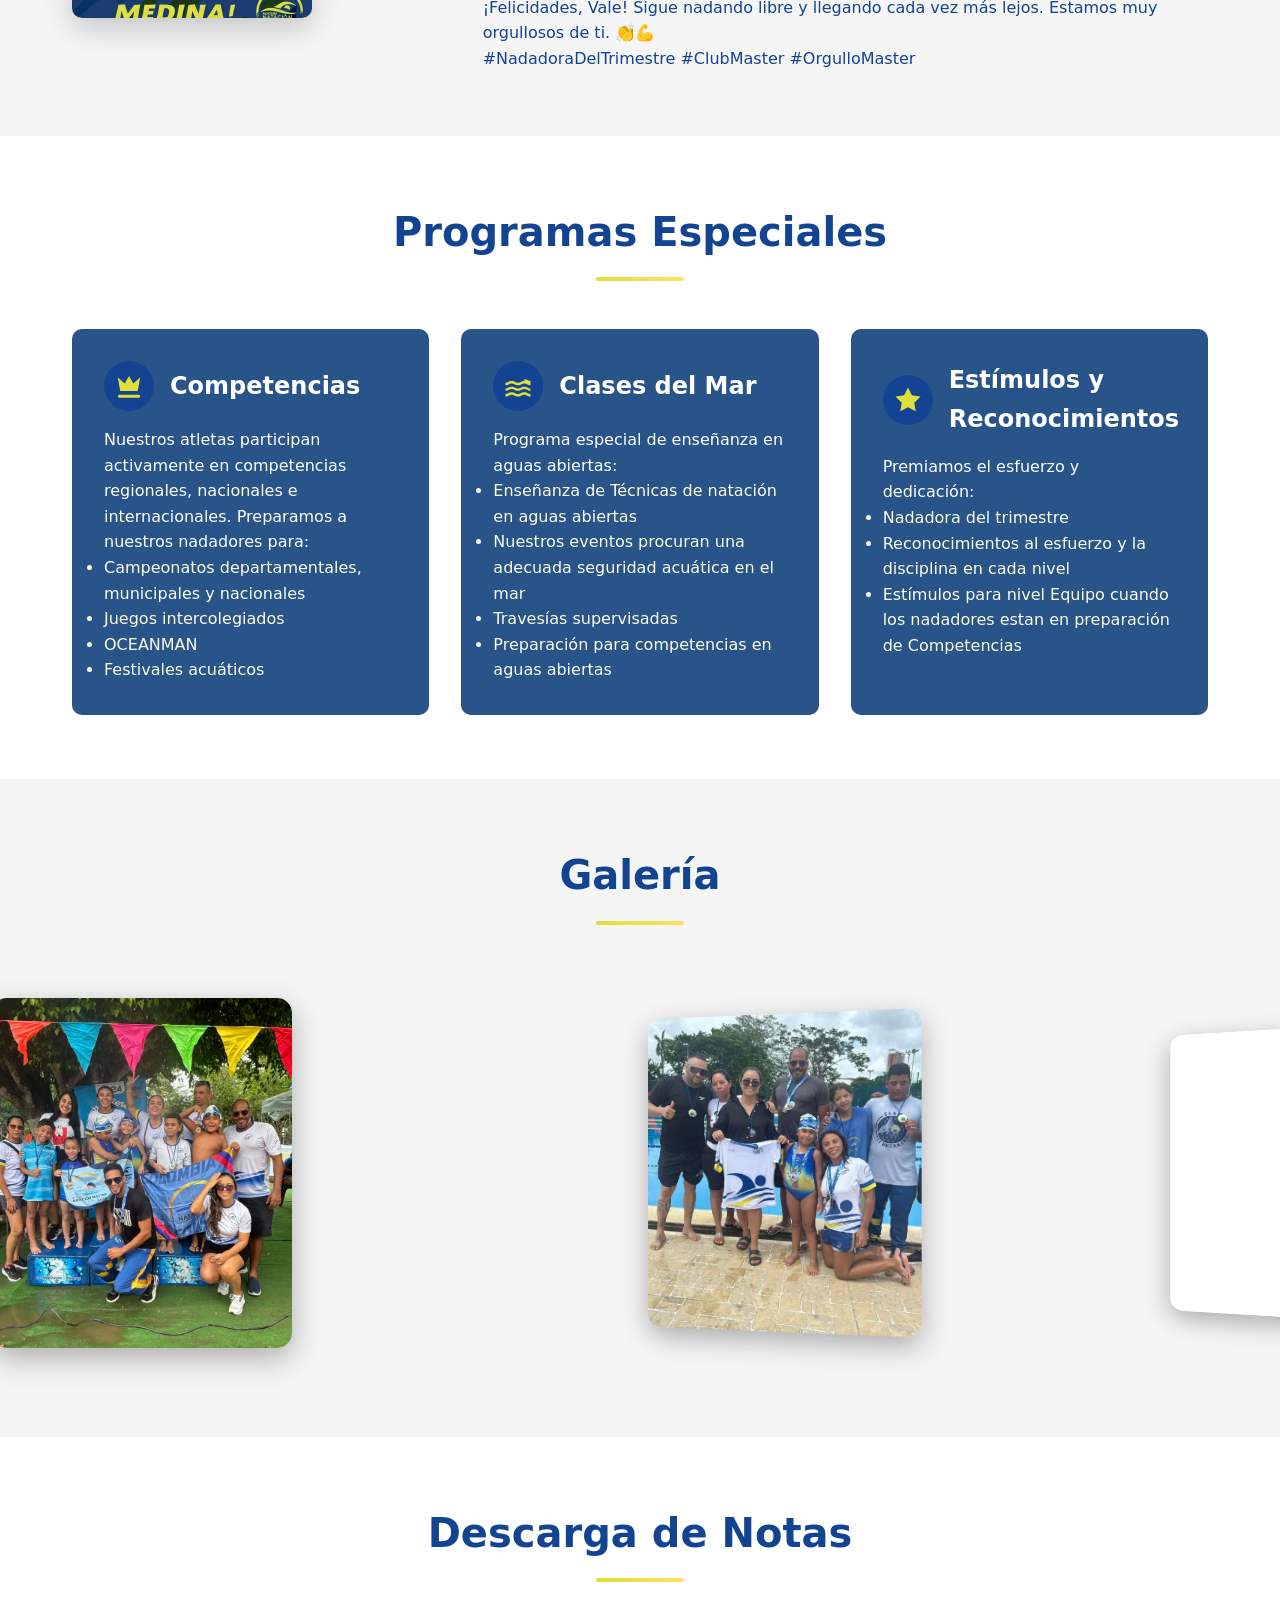
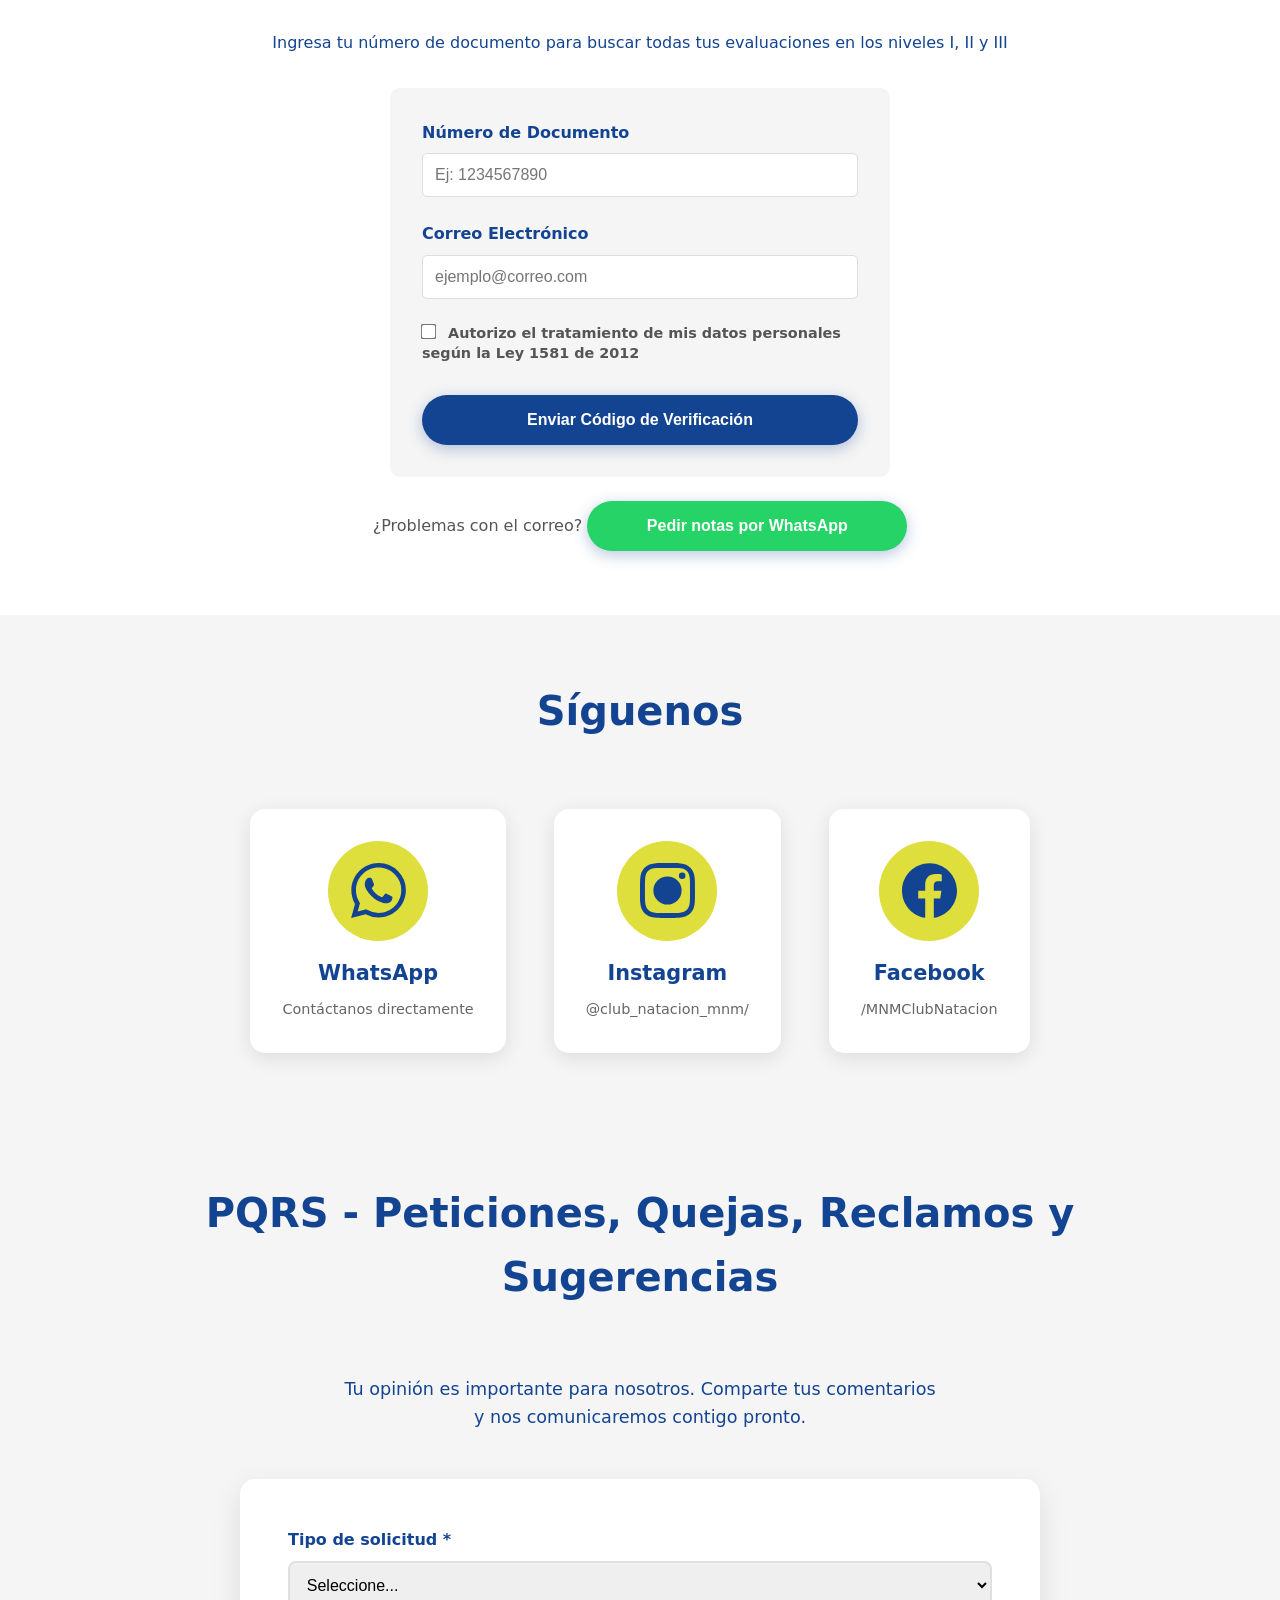
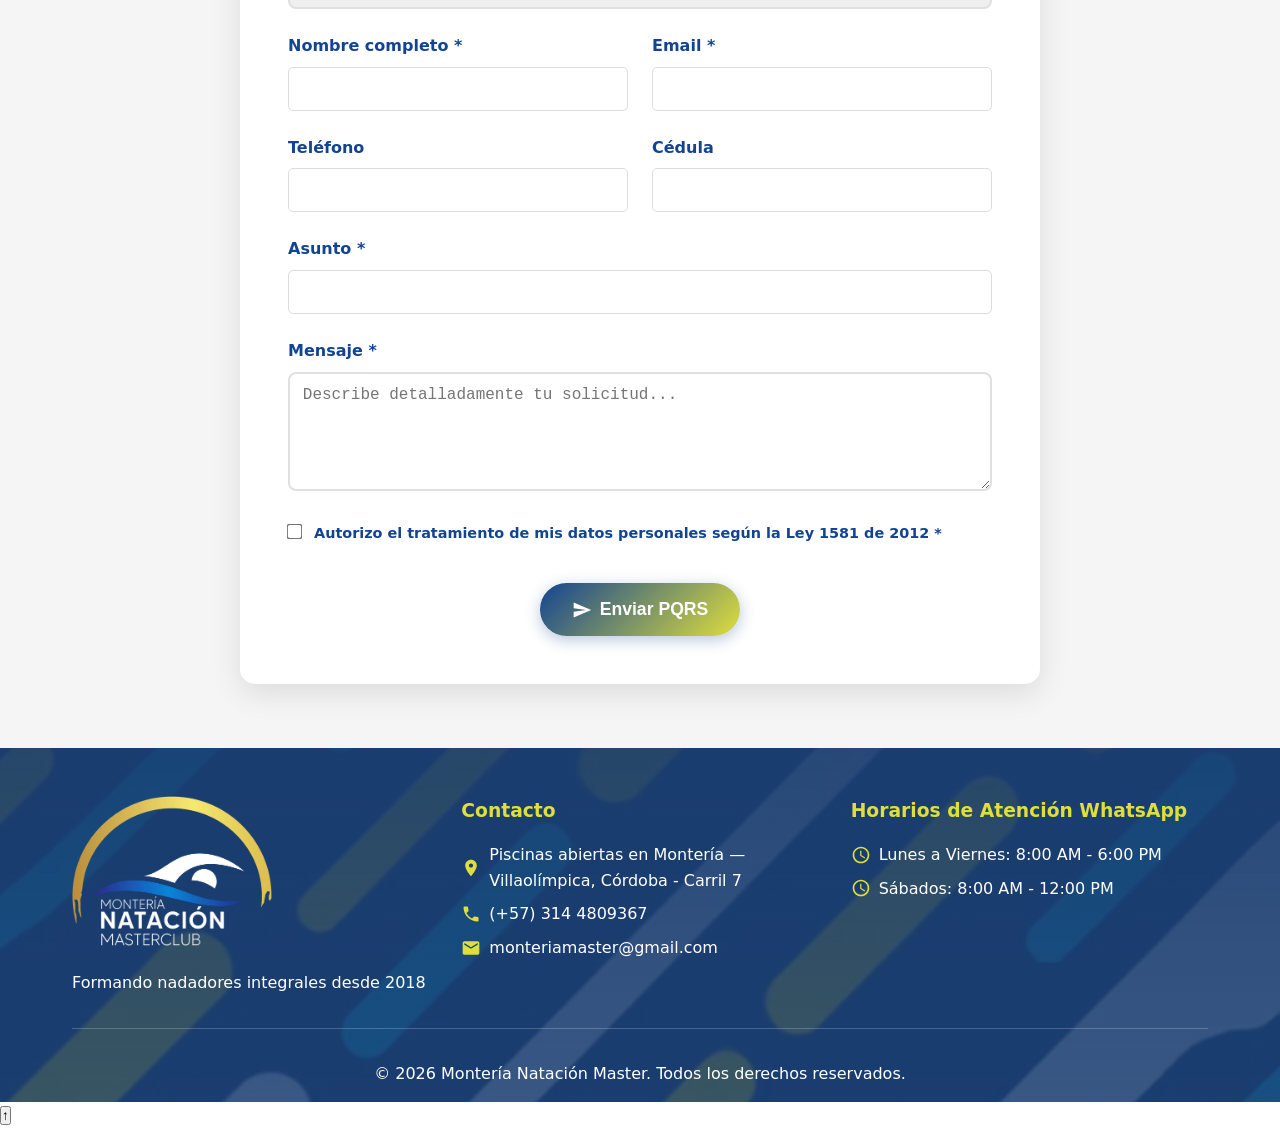
==== commit e822dc16: "cambios en logos" ====
--- a/index.html
+++ b/index.html
@@ -623,21 +623,22 @@
     </section>
 
     <!-- Nadadora del Trimestre -->
+    <!-- Imágenes anteriores conservadas (no se muestran): img/nadador-trimestre.webp, img/nadador-trimestre-1tri.webp, img/Nadadora-Trimestre-Master2026.png -->
     <section class="section swimmer-highlight" id="destacado">
         <div class="container">
             <h2 class="section-title">Nadadora del Trimestre</h2>
             <div class="swimmer-content">
                 <div class="swimmer-photo">
-                    <img src="img/nadador-trimestre.webp" alt="Piedad Orrego — Nadadora del Trimestre" width="240" height="300" loading="lazy" decoding="async">
+                    <img src="img/nadadora-trimestre-master2026.webp" alt="Valery Medina — Nadadora del Trimestre Club Master 2026" width="240" height="320" loading="lazy" decoding="async">
                 </div>
                 <div class="swimmer-info">
-                    <span class="achievement-badge">⭐ Julio 2026</span>
-                    <h3>🏊‍♀️ Piedad Orrego — Nadadora del Trimestre</h3>
-                    <p>En Montería Natación Master celebramos la valentía, disciplina y constancia de Piedad Orrego, nuestra Nadadora del Trimestre.</p>
-                    <p>Piedad llegó a nuestro club sin saber nadar, y desde cero ha construido, brazada a brazada, un aprendizaje que es ejemplo para todos. Gracias a nuestro guion pedagógico de enseñanza y, sobre todo, a su propia perseverancia, ha logrado avances que reflejan lo que somos como comunidad: superación, disciplina y amor por el agua.</p>
-                    <p>Su historia nos recuerda que nunca es tarde para empezar, y que la constancia siempre da frutos.</p>
-                    <p>¡Felicitaciones, Piedad! Eres inspiración para todo MNM. 💙🏊</p>
-                    <p>#NadadoraDelTrimestre #ClubMNM #PiedadOrrego #NataciónConPropósito #Disciplina #HistoriasQueInspiran</p>
+                    <span class="achievement-badge">⭐ 2026</span>
+                    <h3>🏊‍♀️💙 Nadadora del Trimestre — Club Master</h3>
+                    <p>Hoy el reconocimiento es para una pequeña gigante: <strong>¡Valery Medina!</strong> Cursa Segundo de Primaria y nos demuestra que la grandeza no se mide en estatura.</p>
+                    <p>Le preguntamos por qué le gusta nadar y nos dijo: <em>«Me gusta nadar porque es divertido, porque siento que cada vez puedo llegar más lejos y porque me siento libre»</em>.</p>
+                    <p>Esa libertad, Vale, es la que nos inspiras cada vez que te lanzas a la piscina. Tu alegría y tu esfuerzo son ejemplo para toda la familia Master.</p>
+                    <p>¡Felicidades, Vale! Sigue nadando libre y llegando cada vez más lejos. Estamos muy orgullosos de ti. 👏💪</p>
+                    <p>#NadadoraDelTrimestre #ClubMaster #OrgulloMaster</p>
                 </div>
             </div>
         </div>
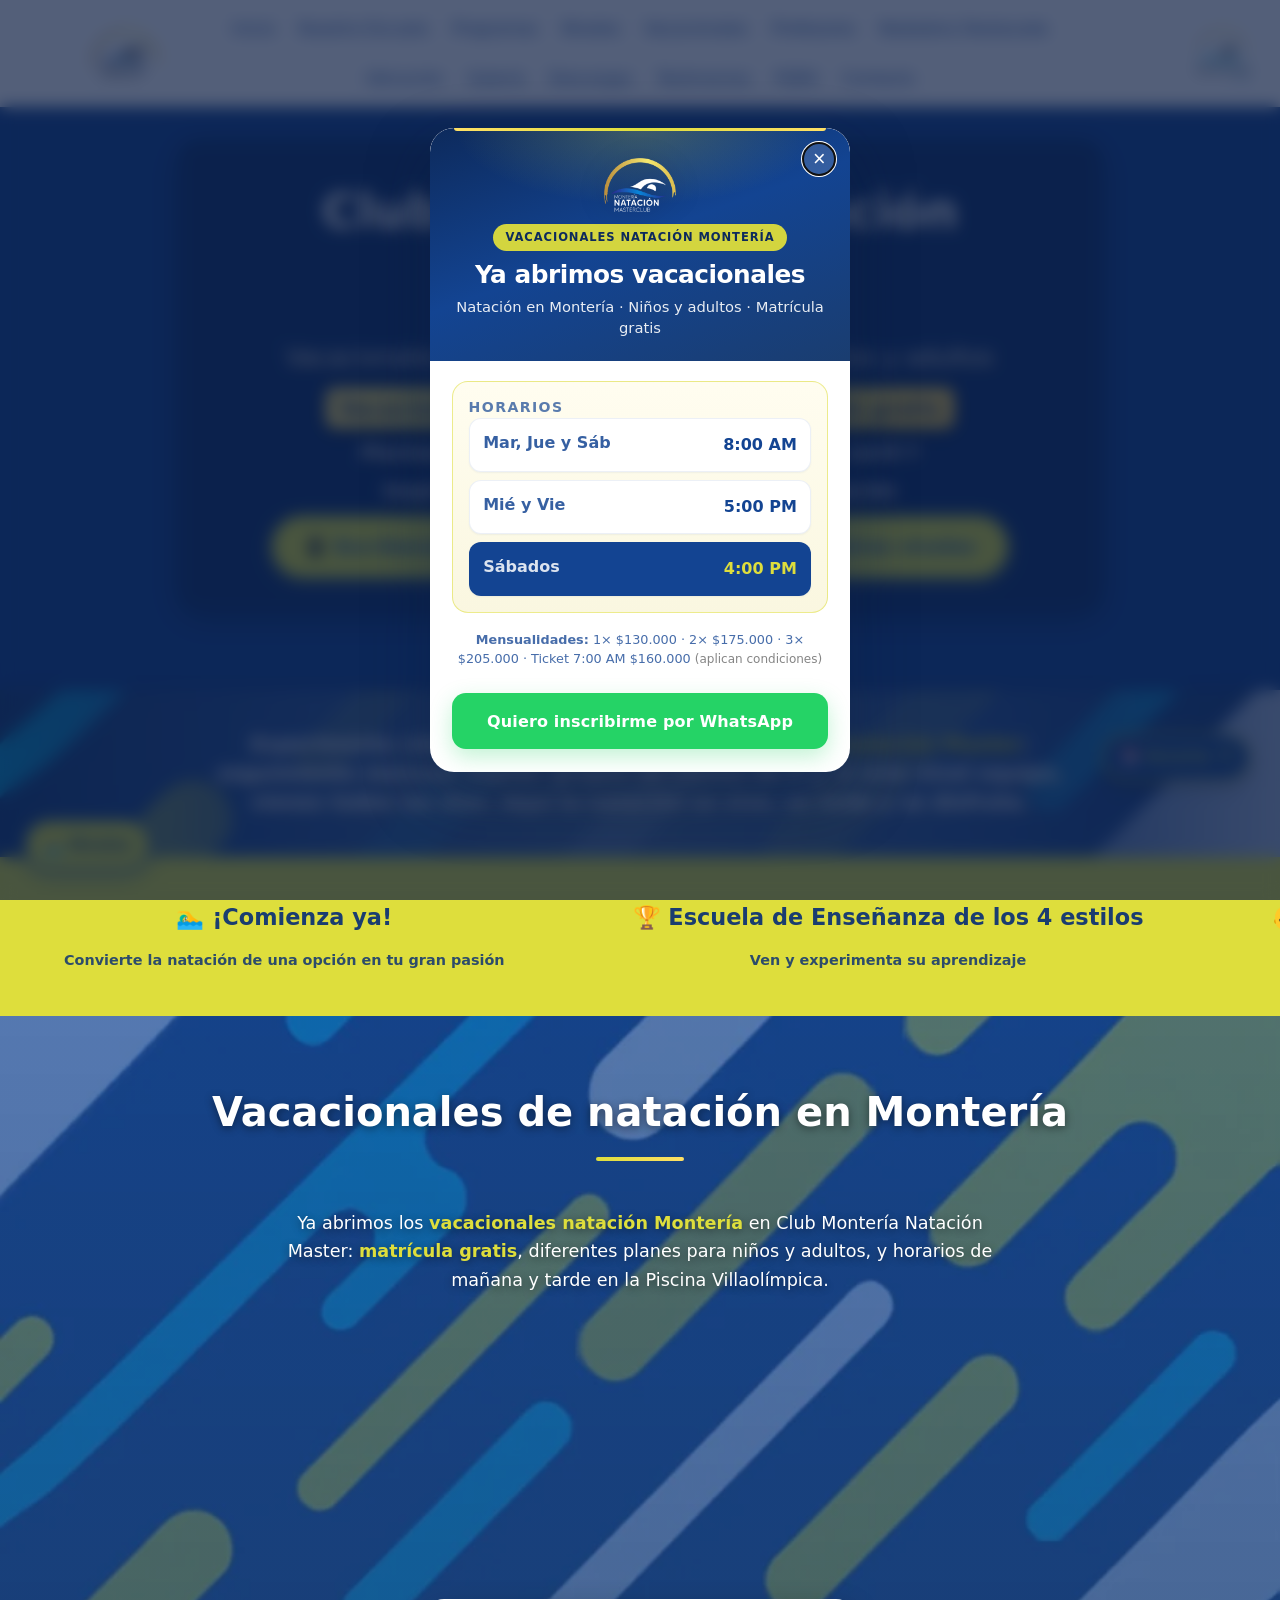
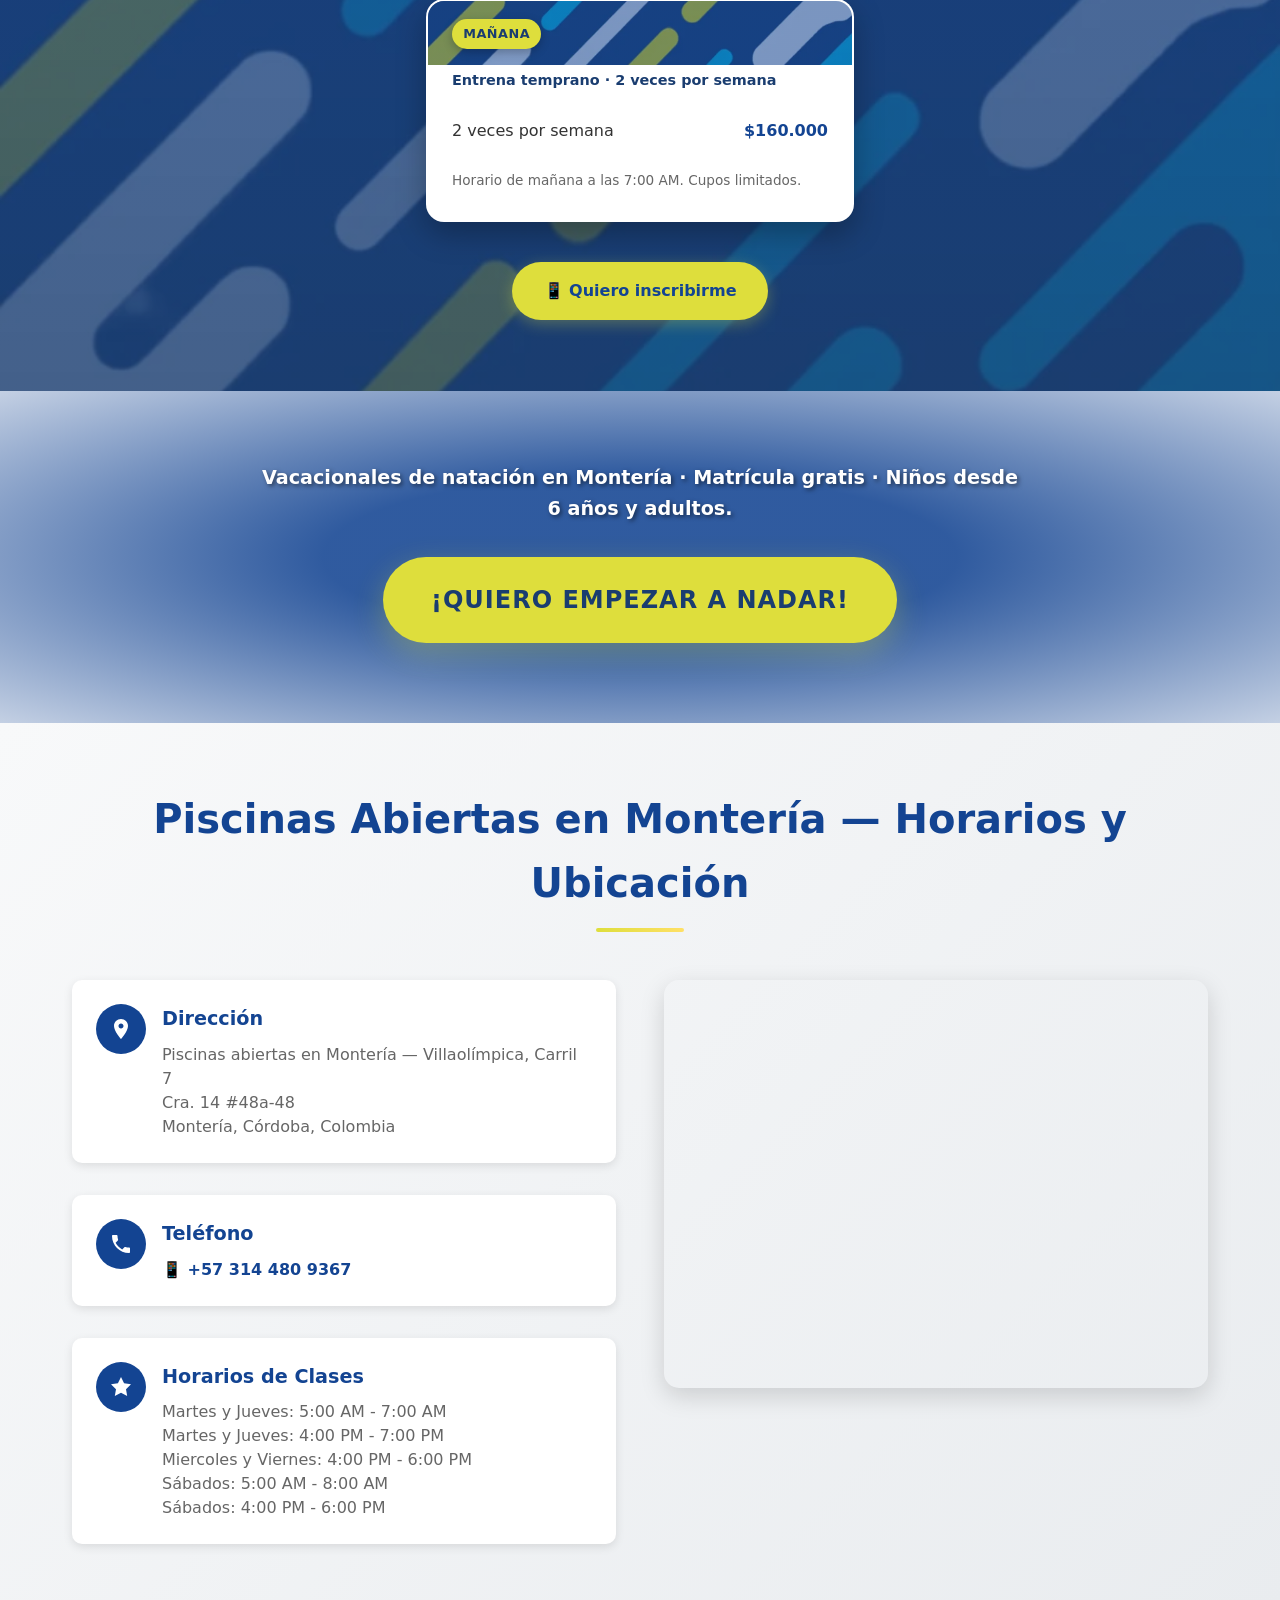
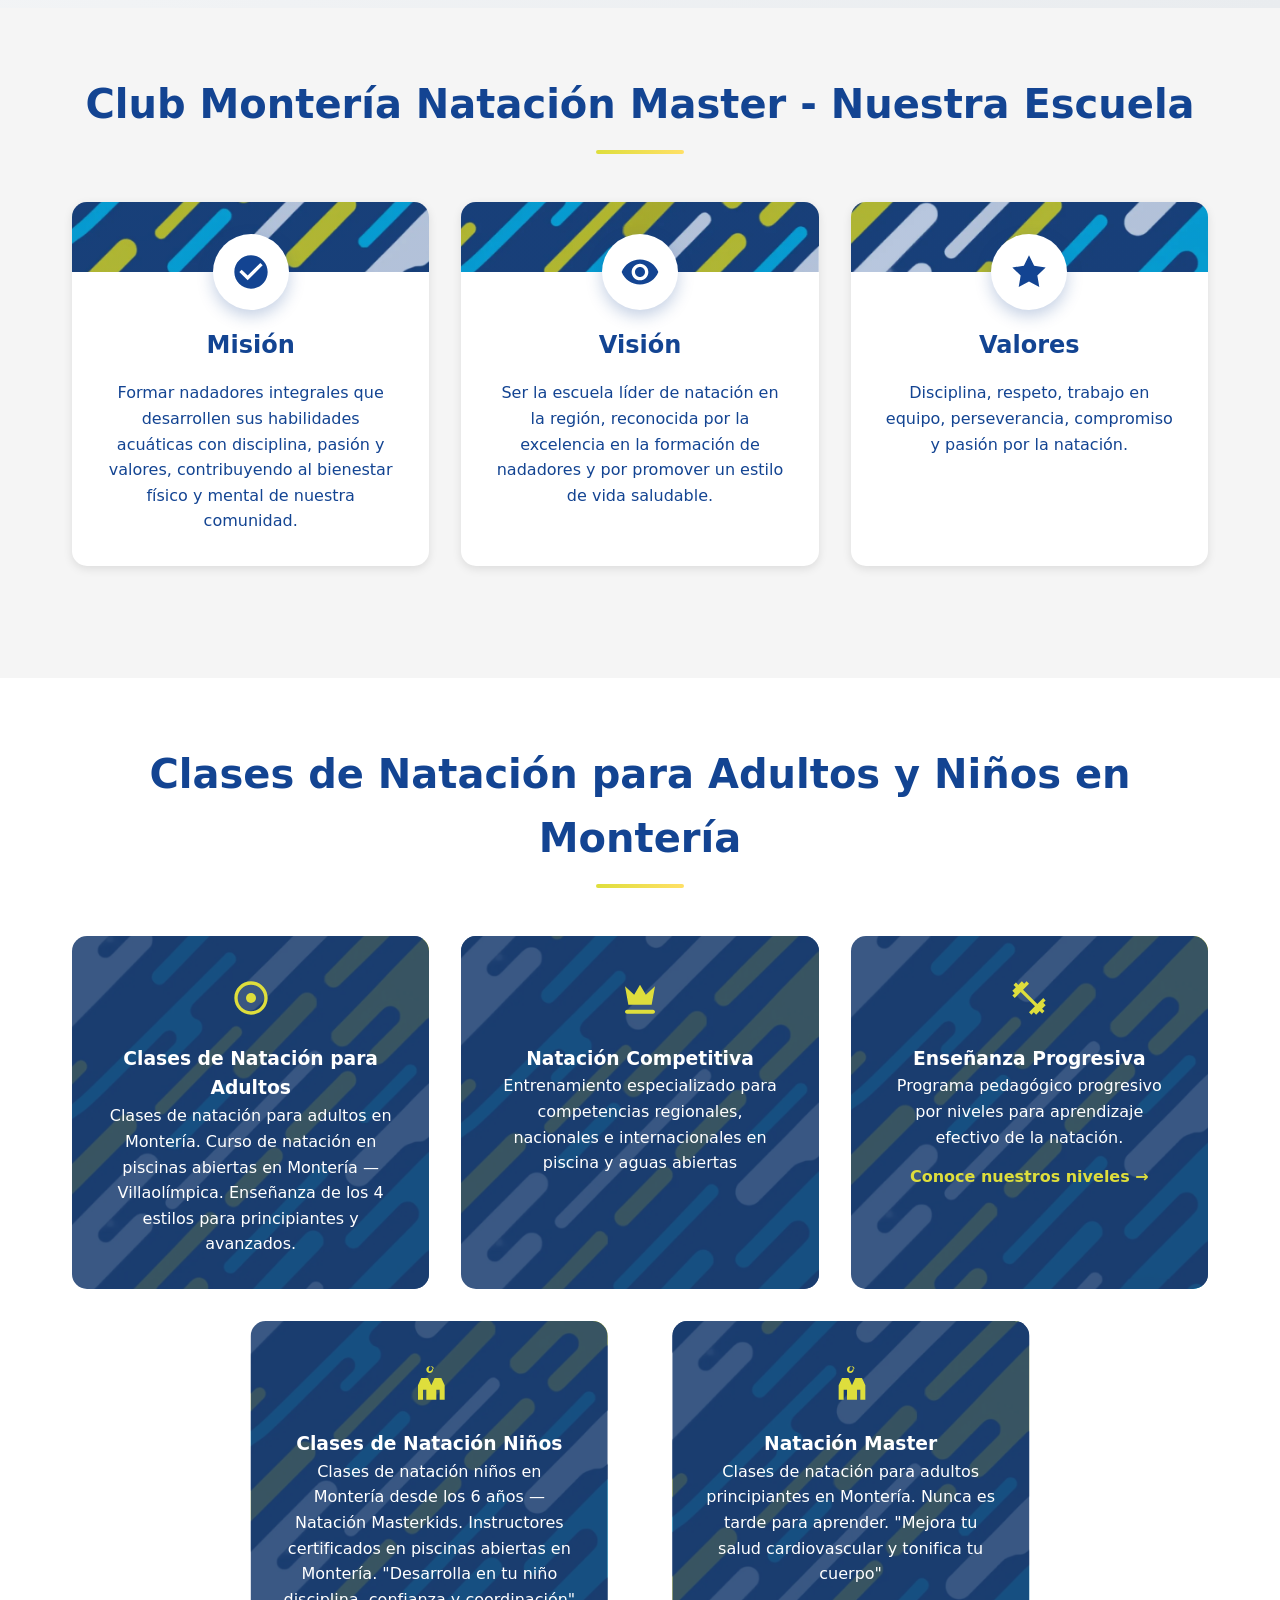
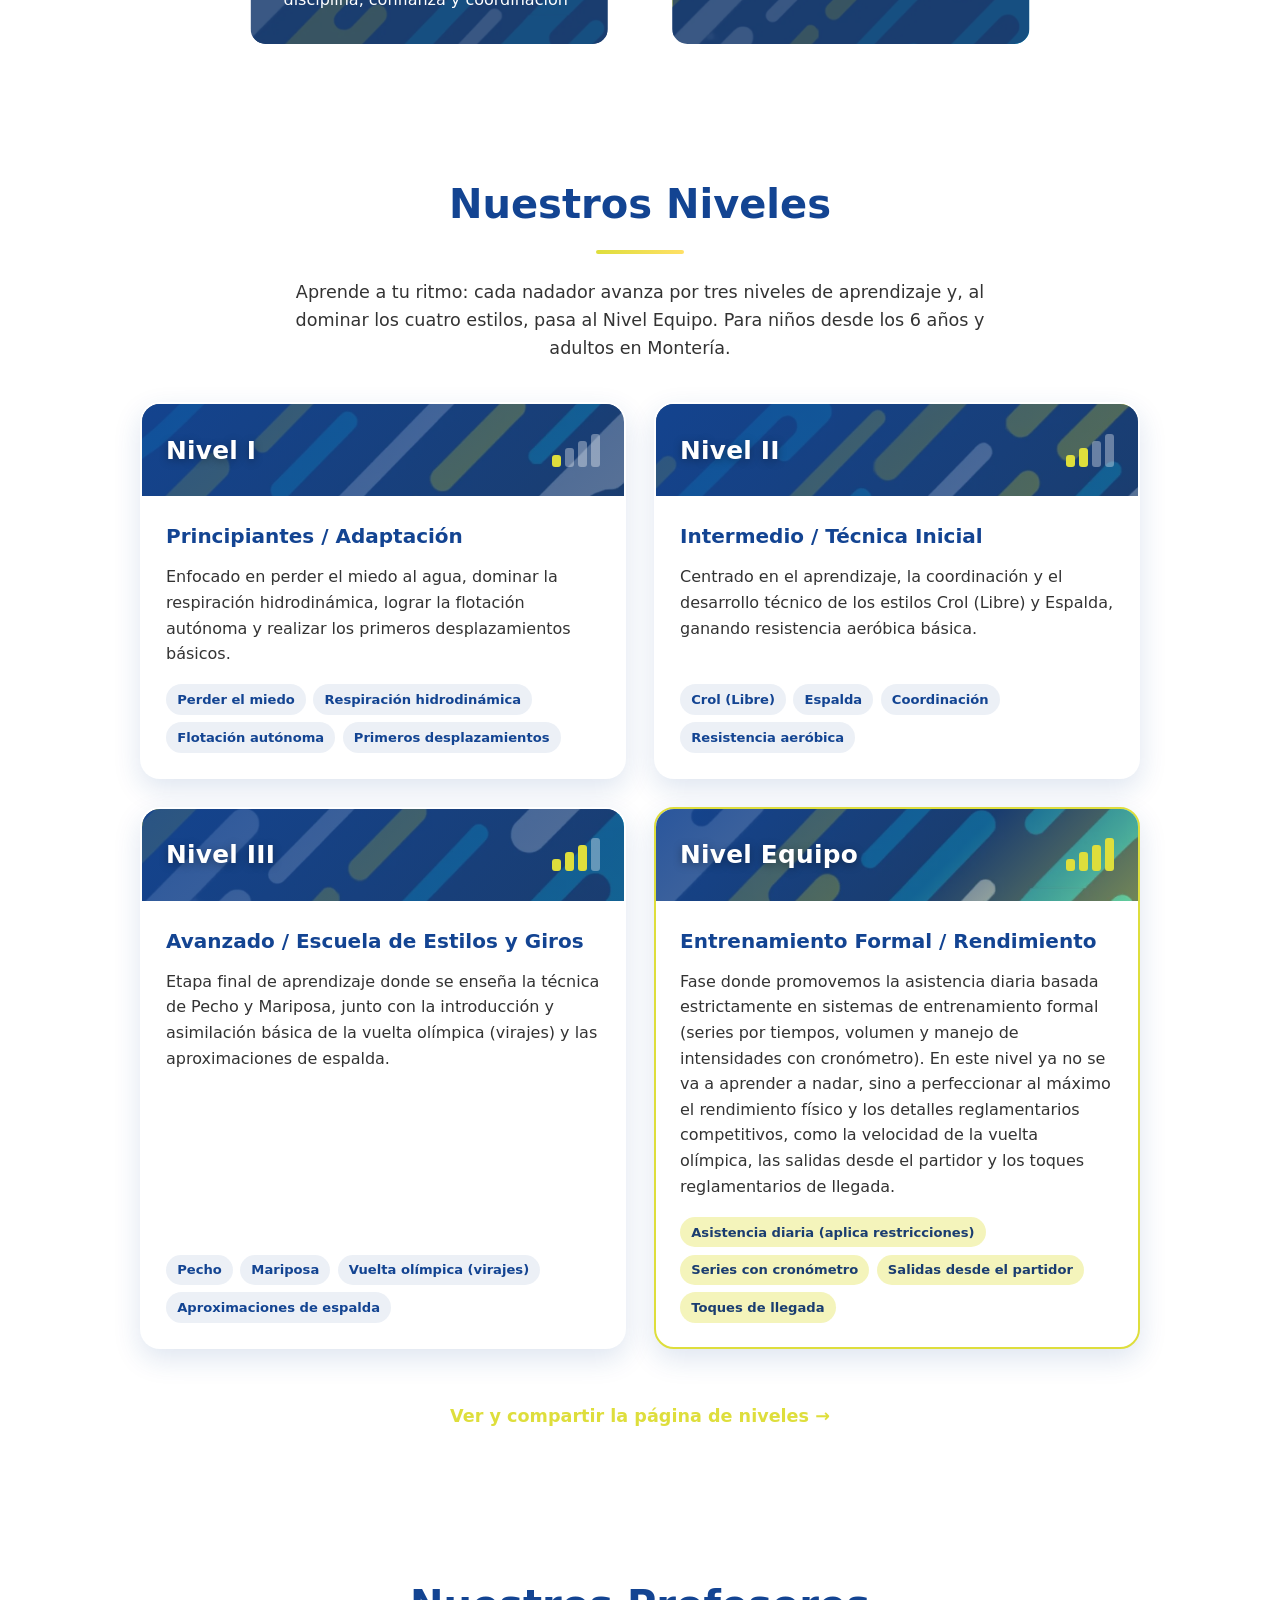
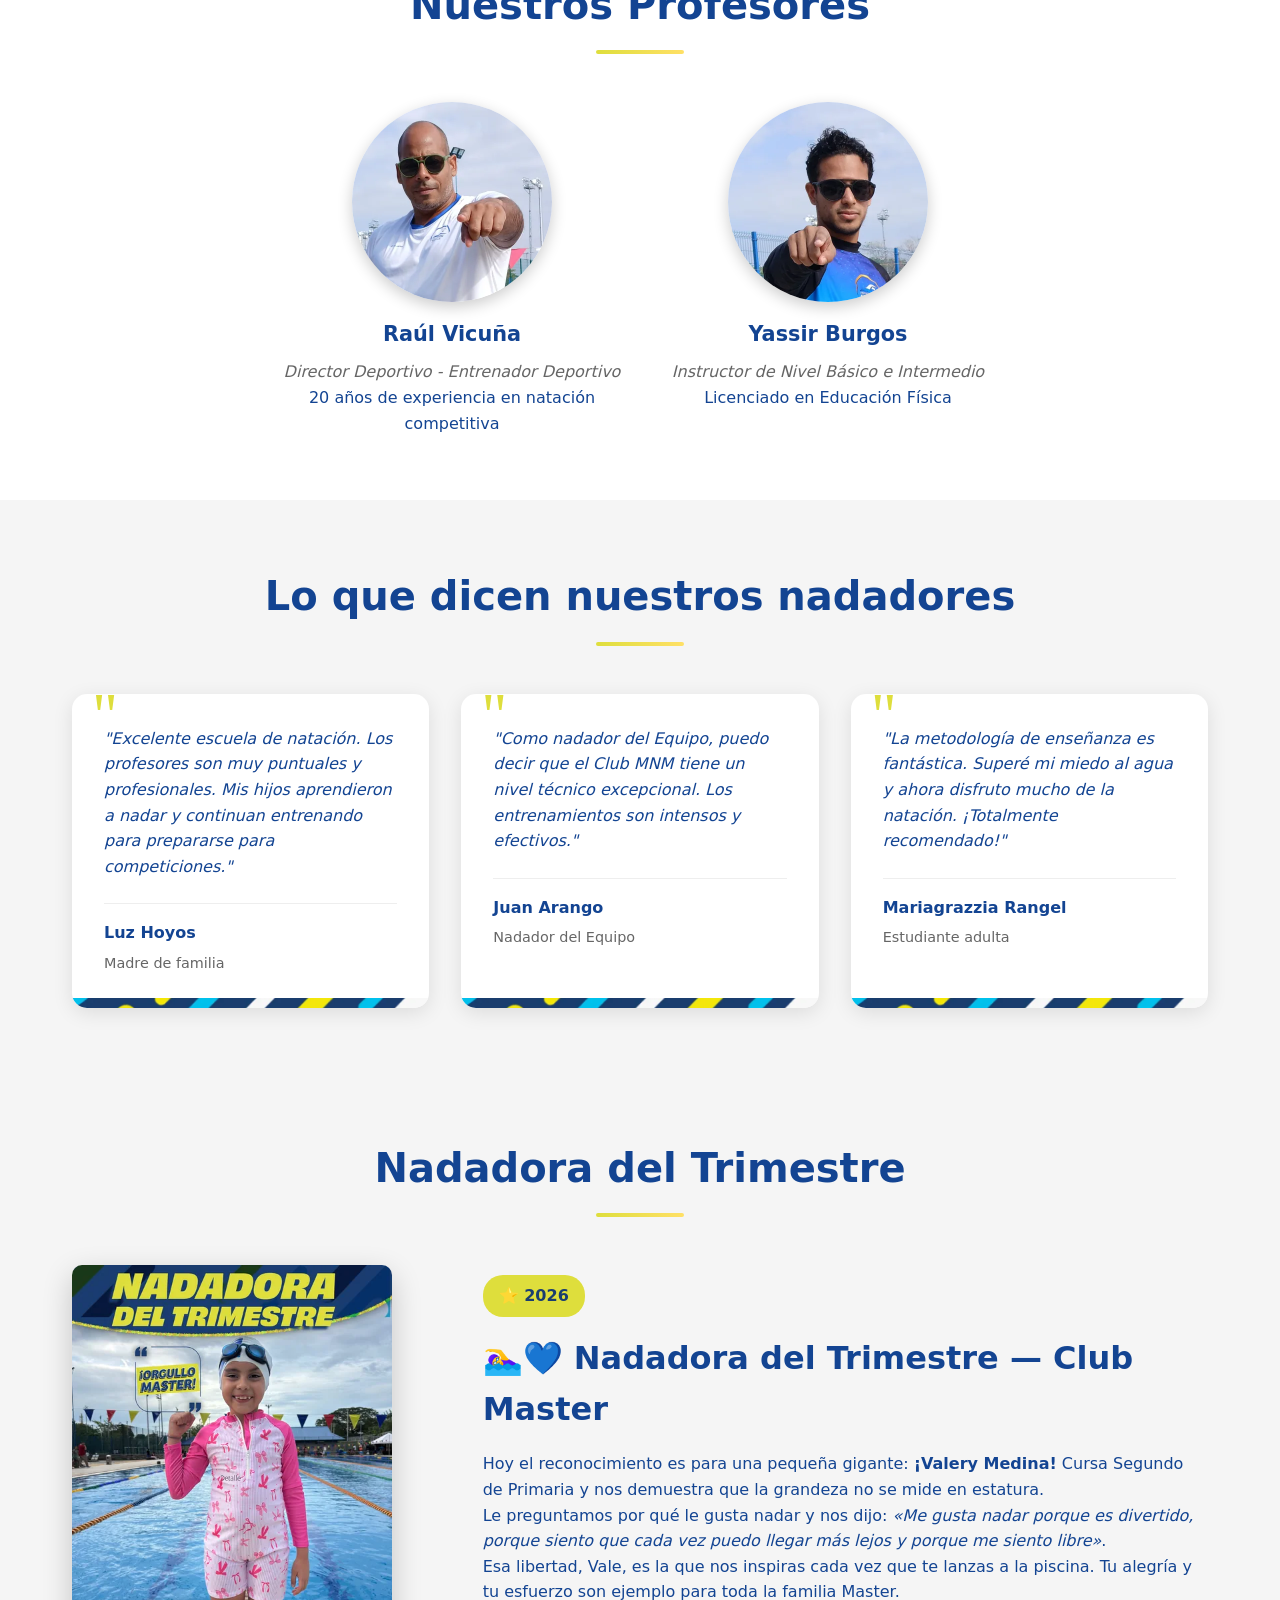
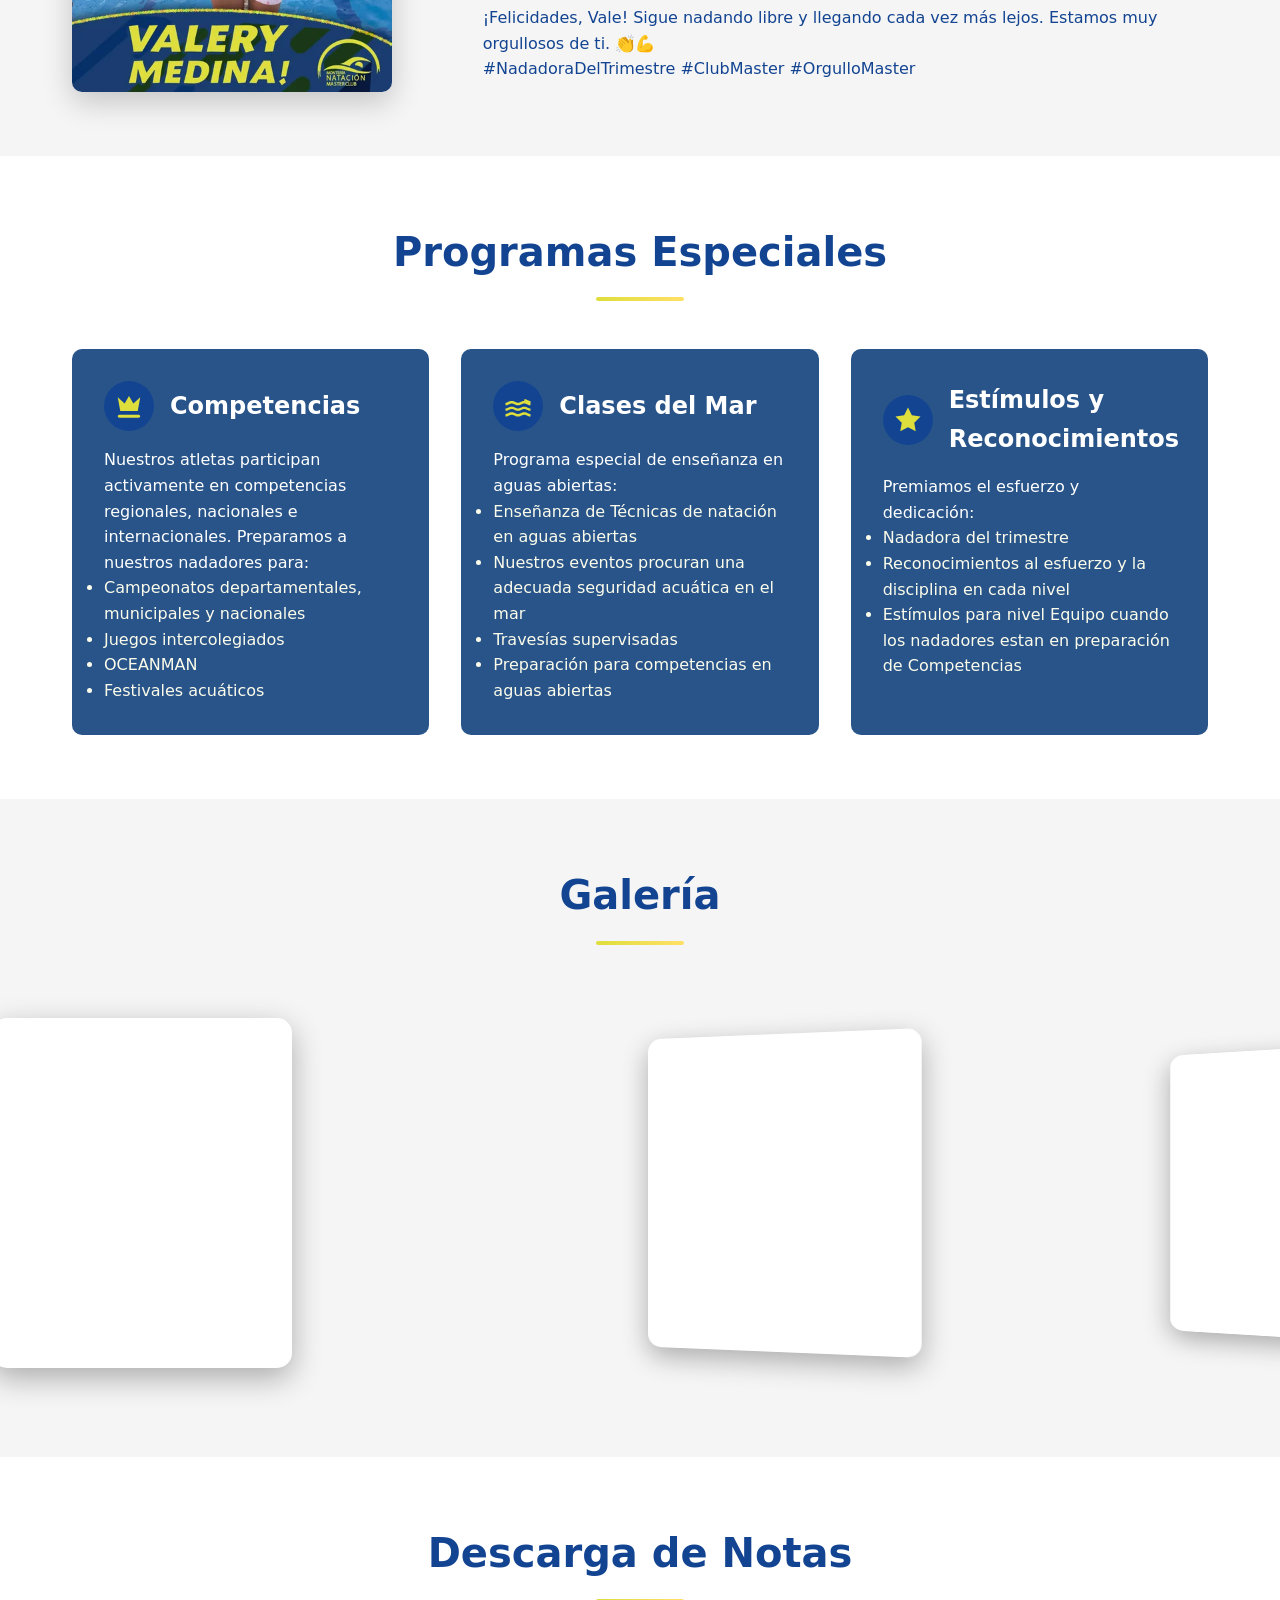
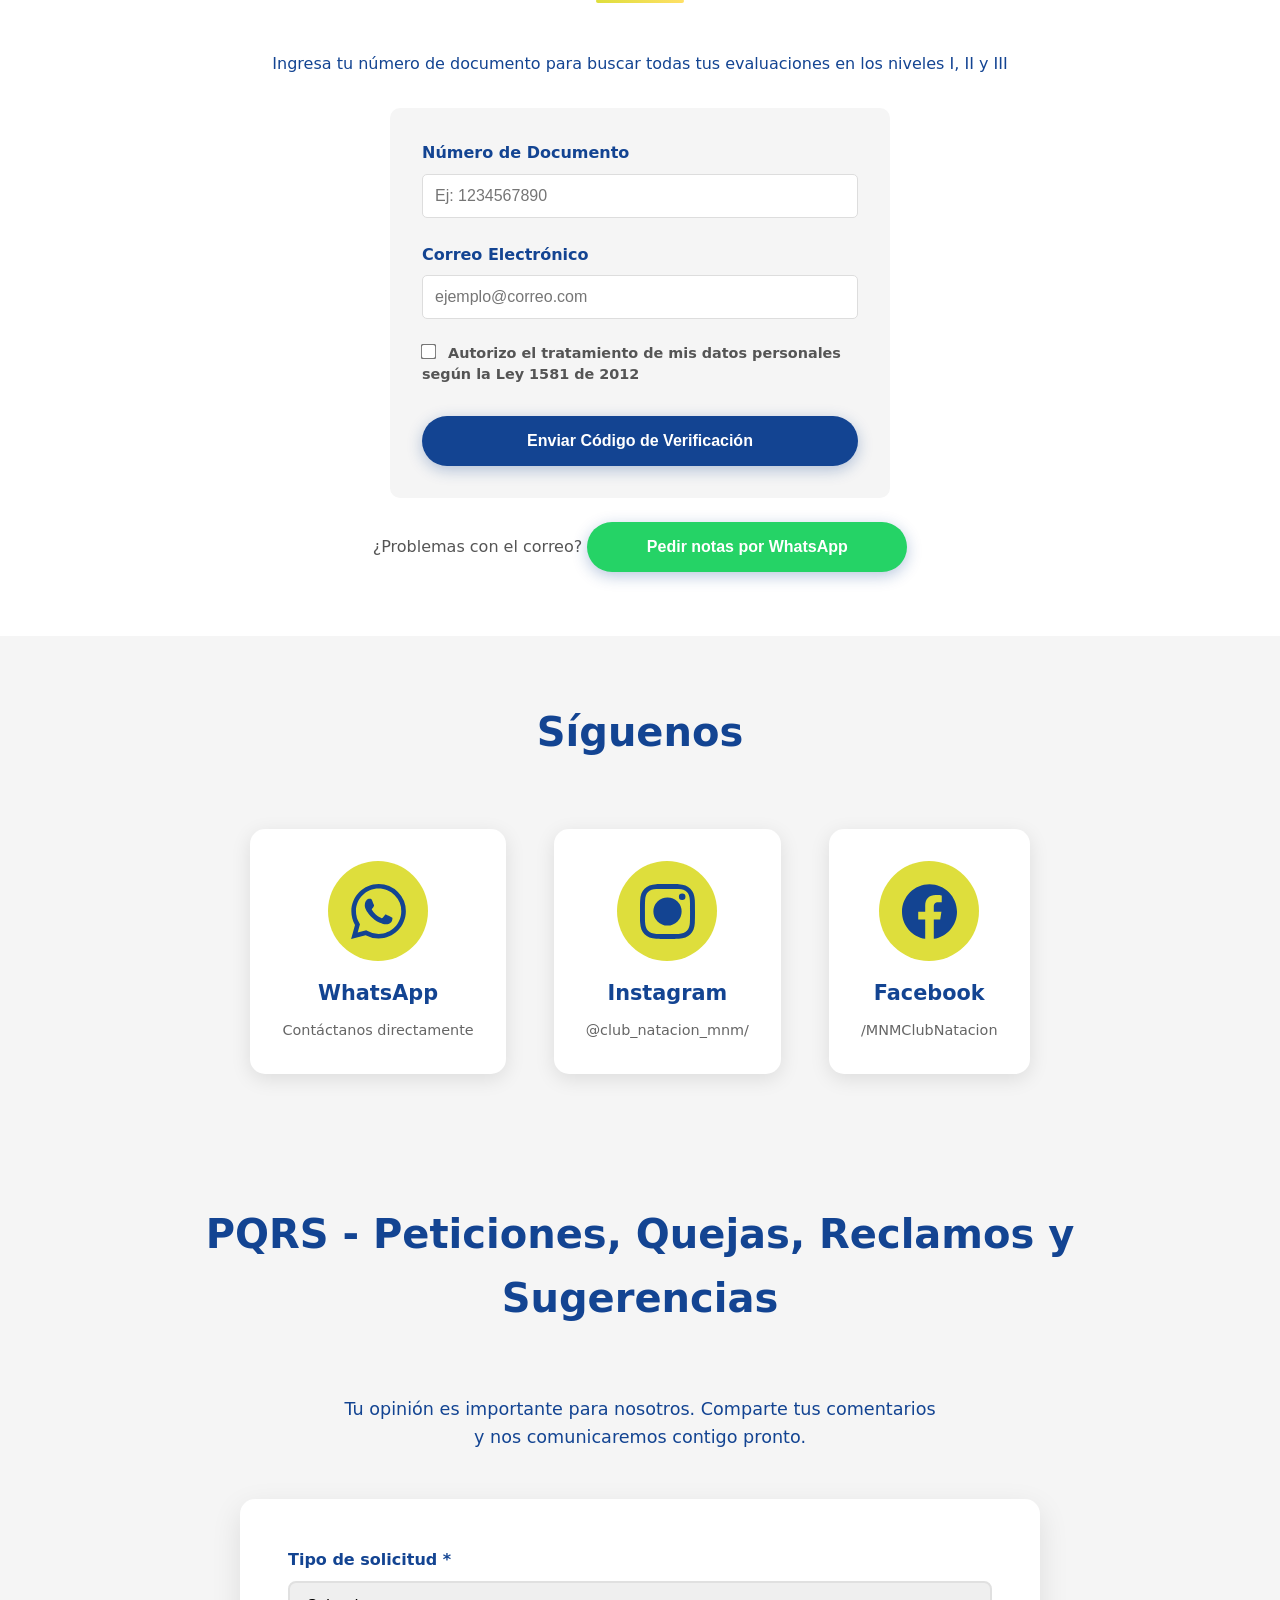
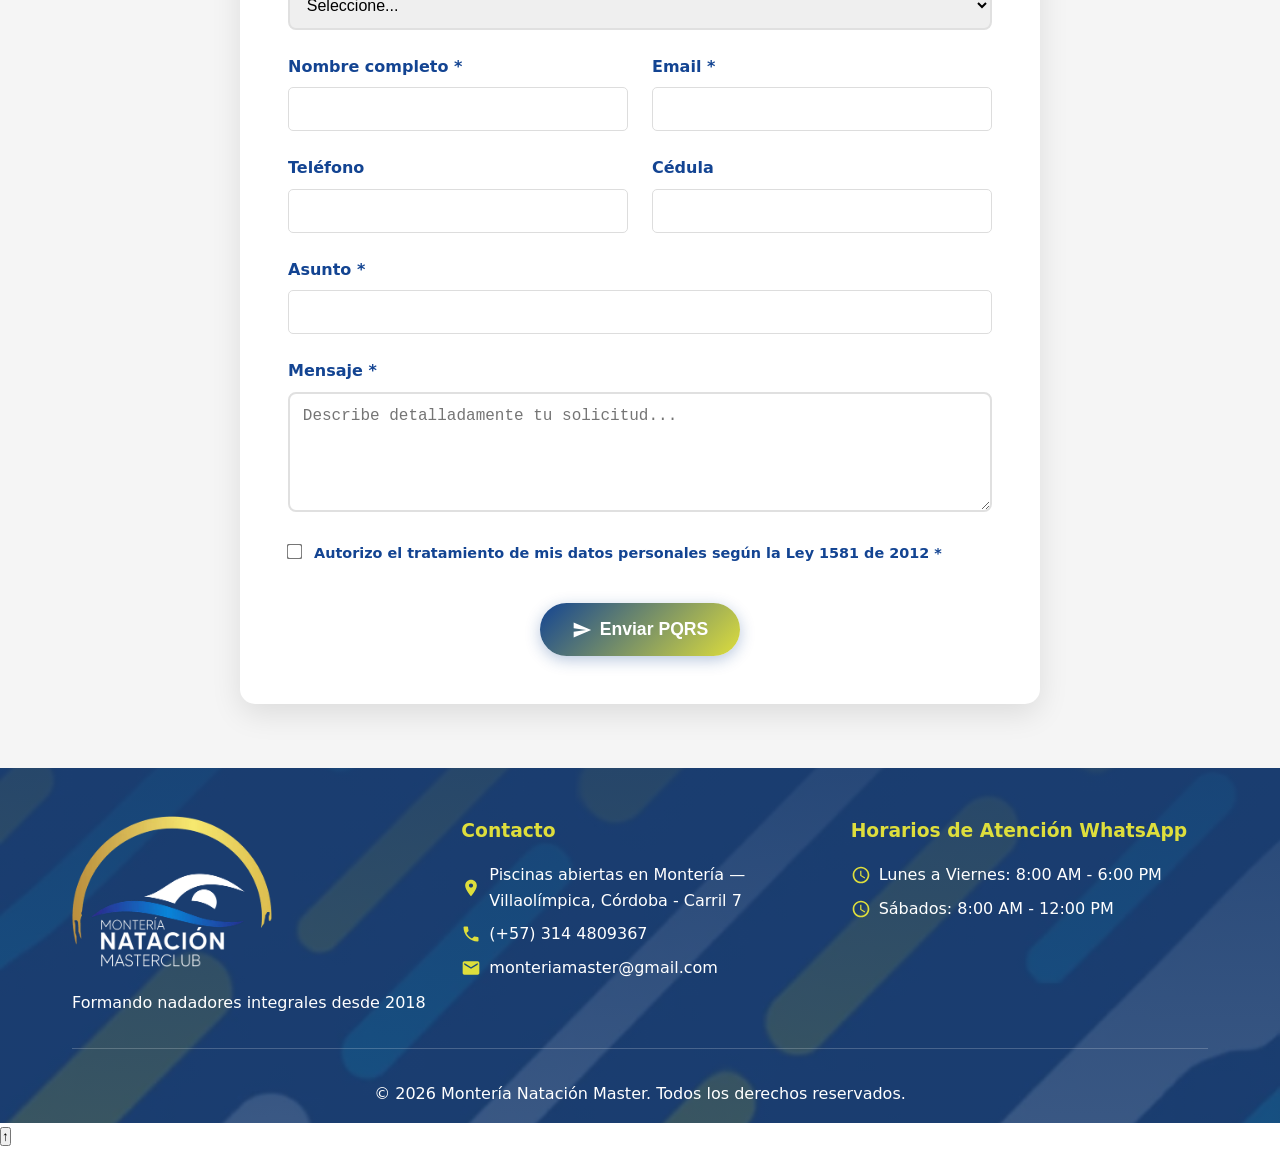
==== commit 00ad49a7: "cambios en logos" ====
--- a/index.html
+++ b/index.html
@@ -59,8 +59,8 @@
     });
     </script>
     <!-- End Google Tag Manager -->
-    <link rel="preload" href="/css/styles.min.css?v=20261110d" as="style">
-    <link rel="stylesheet" href="/css/styles.min.css?v=20261110d">
+    <link rel="preload" href="/css/styles.min.css?v=20261113a" as="style">
+    <link rel="stylesheet" href="/css/styles.min.css?v=20261113a">
     <style>
         body{margin:0;font-family:system-ui,-apple-system,sans-serif;color:#134492}
         .header{background:#fff;position:fixed;top:0;width:100%;z-index:1000;padding:1rem 0;box-shadow:0 2px 5px rgba(0,0,0,.1)}
@@ -629,7 +629,7 @@
             <h2 class="section-title">Nadadora del Trimestre</h2>
             <div class="swimmer-content">
                 <div class="swimmer-photo">
-                    <img src="img/nadadora-trimestre-master2026.webp" alt="Valery Medina — Nadadora del Trimestre Club Master 2026" width="240" height="320" loading="lazy" decoding="async">
+                    <img src="img/nadadora-trimestre-master2026.webp" alt="Valery Medina — Nadadora del Trimestre Club Master 2026" width="480" height="640" loading="lazy" decoding="async">
                 </div>
                 <div class="swimmer-info">
                     <span class="achievement-badge">⭐ 2026</span>
--- a/css/styles.min.css
+++ b/css/styles.min.css
@@ -1 +1 @@
-*{margin:0;padding:0;box-sizing:border-box;}:root{--primary-color:#134492;--secondary-color:#dede3c;--tertiary-color:#1a3d70;--text-light:#ffffff;--text-dark:#333333;--gray-light:#f5f5f5;}body{font-family:-apple-system,BlinkMacSystemFont,'Segoe UI',Roboto,'Helvetica Neue',Arial,sans-serif;line-height:1.6;color:var(--primary-color);background:white;}.header{background:white;color:var(--primary-color);padding:1rem 0;position:fixed;width:100%;top:0;z-index:1000;box-shadow:0 2px 5px rgba(0,0,0,0.1);transition:all 0.3s ease;}.header.scrolled{padding:0.5rem 0;box-shadow:0 4px 20px rgba(0,0,0,0.15);background:rgba(255,255,255,0.98);-webkit-backdrop-filter:blur(10px);backdrop-filter:blur(10px);}.header.scrolled .nav-logo-left,.header.scrolled .nav-logo-right{height:40px;}.nav-container{max-width:1200px;margin:0 auto;padding:0 2rem;display:flex;justify-content:space-between;align-items:center;position:relative;}.nav-logos{position:absolute;top:50%;transform:translateY(-50%);width:100%;display:flex;justify-content:space-between;align-items:center;pointer-events:none;z-index:0;padding:0 20px;}.nav-menu{display:flex;list-style:none;gap:1.5rem;margin:0 150px;flex-wrap:wrap;justify-content:center;position:relative;z-index:1;}.nav-logo-left,.nav-logo-right{height:50px;width:auto;max-height:50px;object-fit:contain;flex-shrink:0;opacity:0.8;}.hamburger{display:none;flex-direction:column;cursor:pointer;padding:5px;z-index:1001;border:none;background:transparent;}.hamburger span{width:25px;height:3px;background-color:var(--primary-color);margin:3px 0;transition:0.3s;border-radius:2px;}.hamburger.active span:nth-child(1){transform:rotate(-45deg) translate(-5px,6px);}.hamburger.active span:nth-child(2){opacity:0;}.hamburger.active span:nth-child(3){transform:rotate(45deg) translate(-5px,-6px);}.logo{font-size:1.5rem;font-weight:bold;color:var(--secondary-color);}.nav-menu a{color:var(--primary-color);text-decoration:none;transition:color 0.3s;}.nav-menu a:hover{color:var(--secondary-color);}.hero{margin-top:60px;position:relative;height:70vh;overflow:hidden;display:flex;align-items:center;justify-content:center;}.video-container{position:absolute;top:0;left:0;width:100%;height:100%;overflow:hidden;background:var(--primary-color);}.video-container video{width:100%;height:100%;object-fit:cover;opacity:0;transition:opacity 0.8s ease;}.video-container video.is-visible{opacity:1;}@media (max-width:768px){.video-container video{display:none;}}.video-overlay{position:absolute;top:0;left:0;width:100%;height:100%;background:rgba(19,68,146,0.35);opacity:0;transition:opacity 0.6s ease;}.video-overlay.is-visible{opacity:1;}.hero-content{position:relative;z-index:2;text-align:center;color:var(--text-light);padding:2rem 2.5rem;background:rgba(13,42,92,0.72);border-radius:18px;max-width:920px;margin:0 1rem;box-shadow:0 8px 32px rgba(0,0,0,0.35);}.hero h1{font-size:3rem;margin-bottom:1rem;text-shadow:2px 2px 4px rgba(0,0,0,0.5);}.hero p{font-size:1.5rem;margin-bottom:0.75rem;text-shadow:2px 2px 8px rgba(0,0,0,0.9);line-height:1.4;}.hero .hero-highlight{display:inline-block;background:linear-gradient(90deg,#ffe066,var(--secondary-color),#ffd24d);background-size:200% 200%;color:#0d2a5c;padding:0.35rem 0.75rem;border-radius:8px;font-weight:800;font-size:1.35rem;line-height:1.35;box-shadow:0 4px 16px rgba(0,0,0,0.45);animation:hero-highlight-shine 4s ease infinite;text-shadow:none;}.hero .hero-info{font-size:1.15rem;font-weight:600;}@keyframes hero-highlight-shine{0%{background-position:0% 50%;}100%{background-position:100% 50%;}}@media (max-width:768px){.hero h1{font-size:2.4rem;}.hero p{font-size:1.05rem;}.hero .hero-highlight{display:block;font-size:1rem;padding:0.45rem 0.65rem;margin:0.25rem auto;max-width:100%;}.hero .hero-info{font-size:0.95rem;}.hero-content{padding:1.25rem 1rem;margin:0 0.75rem;}}@media (max-width:480px){.hero h1{font-size:2rem;}.hero p{font-size:0.95rem;}.hero .hero-highlight{font-size:0.92rem;}.cta-button.cta-whatsapp{font-size:1rem;padding:0.85rem 1.25rem;width:100%;max-width:320px;}}.cta-button{display:inline-block;position:relative;background:var(--secondary-color);color:var(--tertiary-color);padding:1rem 2rem;text-decoration:none;border-radius:50px;font-weight:bold;transition:all 0.3s ease;overflow:hidden;box-shadow:0 4px 15px rgba(222,222,60,0.3);animation:cta-pulse 2.6s ease-in-out infinite;cursor:pointer;}.cta-button:hover{transform:translateY(-3px) scale(1.05);background:#f0f03a;box-shadow:0 0 20px rgba(222,222,60,0.6),0 0 40px rgba(222,222,60,0.4),0 0 60px rgba(222,222,60,0.2),0 8px 25px rgba(0,0,0,0.3);}.cta-button.cta-whatsapp{font-size:1.15rem;letter-spacing:0.02em;margin-top:0.5rem;}.cta-button .ripple{position:absolute;border-radius:50%;background:rgba(255,255,255,0.6);transform:scale(0);animation:ripple-animation 0.6s linear;pointer-events:none;}@keyframes ripple-animation{to{transform:scale(4);opacity:0;}}@keyframes cta-pulse{0%{box-shadow:0 4px 15px rgba(222,222,60,0.3);transform:translateY(0);}50%{box-shadow:0 0 25px rgba(222,222,60,0.55);transform:translateY(-2px);}100%{box-shadow:0 4px 15px rgba(222,222,60,0.3);transform:translateY(0);}}.featured-highlight{background:linear-gradient(135deg,var(--primary-color) 0%,var(--tertiary-color) 100%);padding:2.5rem 2rem;text-align:center;color:white;position:relative;overflow:hidden;box-shadow:0 10px 40px rgba(0,0,0,0.2);}.featured-highlight::before{content:'';position:absolute;top:0;left:0;width:100%;height:100%;background:linear-gradient(90deg,transparent,rgba(255,255,255,0.15),transparent);animation:shine 3s infinite;will-change:transform;}.featured-highlight::after{content:'';position:absolute;top:0;left:0;width:100%;height:100%;background:radial-gradient(circle at 50% 50%,rgba(222,222,60,0.1) 0%,transparent 70%);pointer-events:none;}@keyframes shine{0%{transform:translateX(-100%);}100%{transform:translateX(200%);}}.featured-highlight-content{position:relative;z-index:1;max-width:1400px;margin:0 auto;}.featured-highlight h2{font-size:3.5rem;margin-bottom:2rem;text-shadow:3px 3px 6px rgba(0,0,0,0.4);color:var(--secondary-color);font-weight:900;letter-spacing:1px;}.featured-highlight p{font-size:1.25rem;line-height:1.45;margin-bottom:0;text-shadow:2px 2px 4px rgba(0,0,0,0.4);font-weight:600;max-width:900px;margin-left:auto;margin-right:auto;}.featured-highlight p strong{color:var(--secondary-color);font-weight:800;text-shadow:2px 2px 4px rgba(0,0,0,0.5);}.featured-highlight .highlight-badge{display:inline-block;background:linear-gradient(90deg,var(--secondary-color),#ffe066,var(--secondary-color));background-size:200% 200%;color:var(--tertiary-color);padding:1rem 2.5rem;border-radius:50px;font-weight:bold;font-size:1.4rem;margin-top:1.5rem;box-shadow:0 8px 25px rgba(222,222,60,0.6);transition:transform 0.3s ease,box-shadow 0.3s ease;animation:badge-shine 3s ease infinite;}@keyframes badge-shine{0%{background-position:0% 50%;}100%{background-position:100% 50%;}}.featured-highlight .highlight-badge:hover{transform:scale(1.05);box-shadow:0 12px 35px rgba(222,222,60,0.8);}.announcements{background:var(--secondary-color);padding:1.5rem 0;overflow:hidden;position:relative;}.announcements-track{display:flex;animation:slide 6s linear infinite;align-items:center;}.announcement-item{color:var(--tertiary-color);font-weight:bold;font-size:1.1rem;padding:0 4rem;display:inline-block;flex-shrink:0;min-width:max-content;line-height:1.4;text-align:center;white-space:pre-line;}.announcement-title{display:block;font-size:1.4rem;margin-bottom:0rem;line-height:1;}.announcement-subtitle{display:block;font-size:0.9rem;opacity:0.9;line-height:1;}@keyframes slide{0%{transform:translateX(0);}100%{transform:translateX(-50%);}}.special-offers{background:white;padding:3rem 0;text-align:center;position:relative;overflow:hidden;border-top:3px solid var(--secondary-color);border-bottom:3px solid var(--secondary-color);}.special-offers.hidden,.special-offers[hidden]{display:none !important;}.pricing-section{background:var(--gray-light);text-align:center;}.pricing-intro{max-width:720px;margin:0 auto 2rem;font-size:1.1rem;color:var(--primary-color);}.pricing-grid{display:flex;flex-wrap:wrap;justify-content:center;gap:1.5rem;max-width:880px;margin:0 auto 2rem;}.pricing-grid>.pricing-card{flex:0 1 calc((100% - 1.5rem) / 2);min-width:280px;}.pricing-card{background:#fff;border-radius:18px;padding:1.75rem 1.5rem;text-align:left;box-shadow:0 8px 24px rgba(19,68,146,0.1);border:2px solid transparent;opacity:0;transform:translateY(28px);transition:opacity 0.55s ease,transform 0.55s ease,box-shadow 0.3s ease,border-color 0.3s ease;}.pricing-card.visible{opacity:1;transform:translateY(0);}.pricing-card.visible:hover{transform:translateY(-6px);box-shadow:0 14px 32px rgba(19,68,146,0.16);}.pricing-card--highlight.visible:hover{border-color:var(--secondary-color);box-shadow:0 14px 36px rgba(222,222,60,0.4);}.pricing-card--highlight{border-color:var(--secondary-color);box-shadow:0 8px 28px rgba(222,222,60,0.35);position:relative;}.pricing-badge{display:inline-block;background:var(--secondary-color);color:var(--tertiary-color);font-weight:800;font-size:0.8rem;letter-spacing:0.04em;text-transform:uppercase;padding:0.3rem 0.7rem;border-radius:999px;margin-bottom:0.75rem;}.pricing-card h3{color:var(--primary-color);margin-bottom:1rem;font-size:1.25rem;}.pricing-deadline{margin:-0.5rem 0 1rem;font-size:0.9rem;font-weight:700;color:var(--tertiary-color);}.pricing-card ul{list-style:none;padding:0;margin:0;}.pricing-card li{display:flex;justify-content:space-between;gap:1rem;padding:0.65rem 0;border-bottom:1px solid #eee;color:var(--text-dark);}.pricing-card li:last-child{border-bottom:none;}.pricing-card li strong{color:var(--primary-color);white-space:nowrap;}.pricing-note{margin-top:1rem;font-size:0.85rem;color:#666;}.offer-content{position:relative;z-index:2;}.countdown-container{display:flex;flex-direction:column;align-items:center;gap:2rem;}.countdown-timer{display:flex;gap:2rem;justify-content:center;flex-wrap:wrap;}.time-unit{background:var(--primary-color);color:white;padding:1.5rem;border-radius:15px;min-width:100px;text-align:center;box-shadow:0 5px 15px rgba(0,0,0,0.2);animation:pulse 2s infinite;}.time-number{display:block;font-size:2.5rem;font-weight:bold;line-height:1;}.time-label{display:block;font-size:0.9rem;margin-top:0.5rem;opacity:0.9;}@keyframes pulse{0%,100%{transform:scale(1);}50%{transform:scale(1.05);}}.offer-details{max-width:600px;margin:0 auto;}.offer-title{color:var(--primary-color);font-size:2rem;margin-bottom:1rem;text-shadow:2px 2px 4px rgba(0,0,0,0.1);}.offer-description{font-size:1.2rem;color:var(--text-dark);margin-bottom:1.5rem;line-height:1.6;}.offer-features{display:flex;flex-direction:column;gap:1rem;margin-top:1.5rem;}.feature{background:var(--gray-light);padding:1rem;border-radius:10px;font-weight:bold;color:var(--primary-color);border-left:4px solid var(--secondary-color);}@media (max-width:768px){.countdown-timer{gap:1rem;}.time-unit{min-width:80px;padding:1rem;}.time-number{font-size:2rem;}.offer-title{font-size:1.5rem;}.offer-description{font-size:1rem;padding:0 1rem;}.offer-features{padding:0 1rem;}.pricing-grid{padding:0 0.5rem;}.pricing-grid>.pricing-card{flex-basis:100%;min-width:0;}.pricing-card li{font-size:0.95rem;}}.enrollment-section{background:linear-gradient(135deg,var(--primary-color),var(--tertiary-color));padding:3rem 0;text-align:center;}.enrollment-button{display:inline-block;position:relative;background:var(--secondary-color);color:var(--tertiary-color);padding:1.5rem 3rem;text-decoration:none;border-radius:50px;font-weight:bold;font-size:1.5rem;transition:all 0.3s ease;box-shadow:0 10px 30px rgba(222,222,60,0.3);text-transform:uppercase;letter-spacing:1px;overflow:hidden;cursor:pointer;}.enrollment-button:hover{transform:translateY(-5px) scale(1.05);background:#f0f03a;box-shadow:0 0 25px rgba(222,222,60,0.7),0 0 50px rgba(222,222,60,0.5),0 0 75px rgba(222,222,60,0.3),0 15px 40px rgba(0,0,0,0.4);}.enrollment-button .ripple{position:absolute;border-radius:50%;background:rgba(255,255,255,0.6);transform:scale(0);animation:ripple-animation 0.6s linear;pointer-events:none;}.enrollment-text{color:white;font-size:1.2rem;margin-bottom:2rem;text-shadow:2px 2px 4px rgba(0,0,0,0.5);}.pqrs-section{background:var(--gray-light);padding:4rem 0;}.pqrs-intro{text-align:center;font-size:1.1rem;color:var(--text-color);margin-bottom:3rem;max-width:600px;margin-left:auto;margin-right:auto;}.pqrs-form{max-width:800px;margin:0 auto;background:white;padding:3rem;border-radius:15px;box-shadow:0 10px 30px rgba(0,0,0,0.1);}.form-group{margin-bottom:1.5rem;}.form-row{display:grid;grid-template-columns:1fr 1fr;gap:1.5rem;}.form-group label{display:block;font-weight:bold;color:var(--primary-color);margin-bottom:0.5rem;}.form-group input,.form-group select,.form-group textarea{width:100%;padding:0.8rem;border:2px solid #e0e0e0;border-radius:8px;font-size:1rem;transition:border-color 0.3s ease;}.form-group input:focus,.form-group select:focus,.form-group textarea:focus{outline:none;border-color:var(--secondary-color);}.checkbox-group{display:flex;align-items:flex-start;}.checkbox-label{display:flex;align-items:flex-start;cursor:pointer;font-size:0.9rem;line-height:1.4;}.checkbox-label input[type="checkbox"]{width:auto;margin-right:8px;margin-top:2px;transform:scale(1.2);}.checkbox-text{color:#555;}.pqrs-submit-btn{position:relative;background:linear-gradient(135deg,var(--primary-color),var(--secondary-color));color:white;border:none;padding:1rem 2rem;border-radius:50px;font-size:1.1rem;font-weight:bold;cursor:pointer;display:flex;align-items:center;gap:0.5rem;margin:2rem auto 0;transition:all 0.3s ease;overflow:hidden;box-shadow:0 4px 15px rgba(19,68,146,0.3);}.pqrs-submit-btn:hover{transform:translateY(-3px) scale(1.05);box-shadow:0 0 25px rgba(222,222,60,0.7),0 0 50px rgba(222,222,60,0.5),0 0 75px rgba(222,222,60,0.3),0 8px 25px rgba(0,0,0,0.3);}.pqrs-submit-btn .ripple{position:absolute;border-radius:50%;background:rgba(255,255,255,0.6);transform:scale(0);animation:ripple-animation 0.6s linear;pointer-events:none;}.btn-icon{width:20px;height:20px;fill:currentColor;}.section{padding:4rem 0;opacity:0;transform:translateY(50px);transition:opacity 0.8s ease,transform 0.8s ease;}.section.visible{opacity:1;transform:translateY(0);}.hero{opacity:1;transform:translateY(0);}.container{max-width:1200px;margin:0 auto;padding:0 2rem;}.section-title{text-align:center;font-size:2.5rem;color:var(--primary-color);margin-bottom:3rem;}.school-info{background:var(--gray-light);}.info-grid{display:grid;grid-template-columns:repeat(3,1fr);gap:2rem;margin-bottom:3rem;}@media (max-width:768px){.info-grid{grid-template-columns:1fr;}}.info-card{background:white;padding:2rem;border-radius:15px;box-shadow:0 3px 10px rgba(0,0,0,0.1);text-align:center;transition:all 0.3s ease;position:relative;overflow:hidden;transform-style:preserve-3d;perspective:1000px;opacity:0;transform:translateY(30px);}.info-card.visible{opacity:1;transform:translateY(0);}.info-card:hover{transform:translateY(-5px);border:2px solid var(--secondary-color);box-shadow:0 0 20px rgba(222,222,60,0.5),0 0 40px rgba(222,222,60,0.3),0 10px 30px rgba(0,0,0,0.3);}.info-card h3{color:var(--primary-color);margin-bottom:1rem;font-size:1.5rem;}.info-icon{width:60px;height:60px;margin:0 auto 1rem;display:flex;align-items:center;justify-content:center;}.info-icon svg{width:50px;height:50px;fill:var(--secondary-color);}.programs{display:grid;grid-template-columns:repeat(3,1fr);gap:2rem;margin-top:2rem;}.programs .program-card:nth-child(4){grid-column:1;grid-row:2;transform:translateX(50%);}.programs .program-card:nth-child(5){grid-column:3;grid-row:2;transform:translateX(-50%);}.program-card{background:var(--tertiary-color);color:var(--text-light);padding:2rem;border-radius:15px;text-align:center;transition:all 0.3s ease;position:relative;overflow:hidden;transform-style:preserve-3d;perspective:1000px;opacity:0;transform:translateY(30px);}.program-card.visible{opacity:1;transform:translateY(0);}.program-card:hover{transform:scale(1.05);border:2px solid var(--secondary-color);box-shadow:0 0 20px rgba(222,222,60,0.5),0 0 40px rgba(222,222,60,0.3),0 10px 30px rgba(0,0,0,0.3);}.program-icon{width:60px;height:60px;margin:0 auto 1rem;display:flex;align-items:center;justify-content:center;}.program-icon svg{width:40px;height:40px;fill:var(--secondary-color);}.teachers{background:white;}.teachers-grid{display:grid;grid-template-columns:repeat(2,1fr);gap:2rem;max-width:720px;margin:0 auto;}.teacher-card--disabled{display:none !important;}@media (max-width:768px){.teachers-grid{grid-template-columns:1fr;}}.teacher-card{text-align:center;transition:all 0.3s ease;position:relative;transform-style:preserve-3d;perspective:1000px;opacity:0;transform:translateY(30px);}.teacher-card.visible{opacity:1;transform:translateY(0);}.teacher-card:hover{transform:translateY(-10px);box-shadow:0 0 20px rgba(222,222,60,0.4),0 0 40px rgba(222,222,60,0.2),0 15px 35px rgba(0,0,0,0.2);}.teacher-photo{width:200px;height:200px;border-radius:50%;overflow:hidden;margin:0 auto 1rem;box-shadow:0 5px 15px rgba(0,0,0,0.2);transition:transform 0.3s;}.teacher-card:hover .teacher-photo{transform:scale(1.1);}.teacher-photo img{width:100%;height:100%;object-fit:cover;}.teacher-name{font-size:1.3rem;color:var(--primary-color);margin-bottom:0.5rem;}.teacher-role{color:#666;font-style:italic;}.testimonials{background:var(--gray-light);padding:4rem 0;}.testimonials-grid{display:grid;grid-template-columns:repeat(auto-fit,minmax(300px,1fr));gap:2rem;margin-top:2rem;}.testimonial-card{background:white;padding:2rem;border-radius:15px;box-shadow:0 5px 20px rgba(0,0,0,0.1);transition:all 0.3s ease;position:relative;overflow:hidden;transform-style:preserve-3d;perspective:1000px;opacity:0;transform:translateY(30px);}.testimonial-card.visible{opacity:1;transform:translateY(0);}.testimonial-card:hover{transform:translateY(-5px);box-shadow:0 0 20px rgba(222,222,60,0.5),0 0 40px rgba(222,222,60,0.3),0 10px 30px rgba(0,0,0,0.2);}.testimonial-card::before{content:'"';position:absolute;top:-10px;left:20px;font-size:4rem;color:var(--secondary-color);font-family:Georgia,serif;line-height:1;}.testimonial-content{margin-bottom:1.5rem;}.stars{font-size:1.2rem;margin-bottom:1rem;color:#ffd700;}.testimonial-content p{font-style:italic;line-height:1.6;color:var(--text-color);margin:0;font-size:1rem;}.testimonial-author{padding-top:1rem;border-top:1px solid #eee;}.author-info h3{margin:0 0 0.25rem 0;color:var(--primary-color);font-size:1rem;}.author-info span{color:#666;font-size:0.9rem;}@media (max-width:768px){.testimonials-grid{grid-template-columns:1fr;gap:1.5rem;}.testimonial-card{padding:1.5rem;}.testimonial-card::before{font-size:3rem;top:-5px;left:15px;}}.swimmer-highlight{background:var(--gray-light);}.swimmer-content{display:grid;grid-template-columns:1fr 2fr;gap:3rem;align-items:center;}.swimmer-photo{width:240px;height:300px;border-radius:10px;overflow:hidden;box-shadow:0 10px 30px rgba(0,0,0,0.2);}.swimmer-photo img{width:100%;height:100%;object-fit:cover;}.swimmer-info h3{color:var(--primary-color);font-size:2rem;margin-bottom:1rem;}.achievement-badge{display:inline-block;background:var(--secondary-color);color:var(--tertiary-color);padding:0.5rem 1rem;border-radius:20px;font-weight:bold;margin-bottom:1rem;}.special-programs{background:white;}.special-grid{display:grid;grid-template-columns:repeat(3,1fr);gap:2rem;}@media (max-width:768px){.special-grid{grid-template-columns:1fr;}.programs{grid-template-columns:1fr !important;gap:1.5rem;display:grid !important;}.programs .program-card:nth-child(4),.programs .program-card:nth-child(5){grid-column:auto;transform:none;}}@media (max-width:480px){.programs{grid-template-columns:1fr !important;gap:1rem;display:grid !important;}.programs .program-card:nth-child(3){margin:0 auto;max-width:300px;}}@media screen and (max-width:768px){.programs{display:flex !important;flex-direction:column !important;gap:1.5rem !important;}.program-card{width:100% !important;max-width:none !important;flex:none !important;}}.location{background:linear-gradient(135deg,#f8f9fa 0%,#e9ecef 100%);}.location-content{display:grid;grid-template-columns:1fr 1fr;gap:3rem;align-items:start;}.location-info{display:flex;flex-direction:column;gap:2rem;}.info-item{display:flex;align-items:flex-start;gap:1rem;background:white;padding:1.5rem;border-radius:10px;box-shadow:0 3px 10px rgba(0,0,0,0.1);transition:transform 0.3s;}.info-item:hover{transform:translateY(-3px);box-shadow:0 5px 20px rgba(0,0,0,0.15);}.location-icon{width:50px;height:50px;background:var(--primary-color);border-radius:50%;display:flex;align-items:center;justify-content:center;flex-shrink:0;}.location-icon svg{width:24px;height:24px;fill:white;}.info-content h3{color:var(--primary-color);margin-bottom:0.5rem;font-size:1.2rem;}.info-content p{margin:0;color:#666;line-height:1.5;}.info-content a{color:var(--primary-color);text-decoration:none;font-weight:600;}.info-content a:hover{color:var(--secondary-color);}.map-container{border-radius:15px;overflow:hidden;box-shadow:0 8px 25px rgba(0,0,0,0.15);height:fit-content;}.map-container iframe{width:100%;height:400px;border:none;}@media (max-width:768px){.location-content{grid-template-columns:1fr;gap:2rem;}.map-container iframe{height:300px;}}.special-card{background:var(--primary-color);color:white;padding:2rem;border-radius:10px;position:relative;overflow:hidden;transition:transform 0.3s;}.special-card::before{content:'';position:absolute;top:-50%;right:-50%;width:200%;height:200%;background:var(--secondary-color);opacity:0.1;transform:rotate(45deg);transition:transform 0.5s;}.special-card:hover{transform:translateY(-5px);border:2px solid var(--secondary-color);}.special-card:hover::before{transform:rotate(45deg) translateY(50px);}.special-card h3{font-size:1.5rem;margin-bottom:1rem;position:relative;display:flex;align-items:center;gap:1rem;}.special-icon{width:50px;height:50px;background:var(--primary-color);border-radius:50%;display:flex;align-items:center;justify-content:center;flex-shrink:0;}.special-icon svg{width:30px;height:30px;fill:var(--secondary-color);}.special-card p{position:relative;}.gallery{background:var(--gray-light);overflow:hidden;}.gallery-container{position:relative;height:400px;display:flex;align-items:center;justify-content:center;perspective:1000px;}.gallery-track{display:flex;gap:2rem;transform-style:preserve-3d;}.gallery-card{width:300px;height:350px;background:white;border-radius:15px;overflow:hidden;box-shadow:0 10px 30px rgba(0,0,0,0.3);transition:transform 0.5s,opacity 0.5s;cursor:pointer;}.gallery-card img{width:100%;height:100%;object-fit:cover;}.gallery-card:hover{transform:translateY(-20px) scale(1.05);}.gallery-mobile{display:none;padding:2rem 0;background:var(--gray-light);}.gallery-mobile-container{overflow-x:auto;padding:1rem 0;scrollbar-width:none;-ms-overflow-style:none;}.gallery-mobile-container::-webkit-scrollbar{display:none;}.gallery-mobile-track{display:flex;gap:1rem;padding:0 1rem;min-width:max-content;}.gallery-mobile-card{width:250px;height:300px;background:white;border-radius:12px;overflow:hidden;box-shadow:0 5px 15px rgba(0,0,0,0.2);flex-shrink:0;transition:transform 0.3s;}.gallery-mobile-card:active{transform:scale(0.98);}.gallery-mobile-card img{width:100%;height:100%;object-fit:cover;}.gallery-mobile-hint{text-align:center;color:#666;font-size:0.9rem;margin-top:1rem;font-style:italic;}.downloads{background:white;}.download-form{max-width:500px;margin:0 auto;background:var(--gray-light);padding:2rem;border-radius:10px;}.form-group{margin-bottom:1.5rem;}.form-group label{display:block;margin-bottom:0.5rem;color:var(--primary-color);font-weight:bold;}.form-group input{width:100%;padding:0.75rem;border:1px solid #ddd;border-radius:5px;font-size:1rem;}.submit-button{width:100%;position:relative;background:var(--primary-color);color:white;padding:1rem;border:none;border-radius:50px;font-size:1rem;font-weight:600;cursor:pointer;transition:all 0.3s ease;overflow:hidden;box-shadow:0 4px 15px rgba(19,68,146,0.3);}.submit-button:hover{background:var(--tertiary-color);transform:translateY(-2px);box-shadow:0 0 20px rgba(26,61,112,0.6),0 0 40px rgba(26,61,112,0.4),0 0 60px rgba(26,61,112,0.2),0 8px 25px rgba(0,0,0,0.3);}.submit-button .ripple{position:absolute;border-radius:50%;background:rgba(255,255,255,0.6);transform:scale(0);animation:ripple-animation 0.6s linear;pointer-events:none;}.share-button{display:flex;align-items:center;justify-content:center;padding:0.8rem 1.2rem;border:none;border-radius:25px;font-size:0.9rem;font-weight:500;cursor:pointer;transition:all 0.3s ease;text-decoration:none;color:white;min-width:160px;}.whatsapp-button{background:linear-gradient(135deg,#25D366,#128C7E);}.whatsapp-button:hover{background:linear-gradient(135deg,#128C7E,#075E54);transform:translateY(-2px);box-shadow:0 4px 15px rgba(37,211,102,0.3);}.instagram-button{background:linear-gradient(135deg,#E4405F,#C13584,#833AB4);}.instagram-button:hover{background:linear-gradient(135deg,#C13584,#833AB4,#5851DB);transform:translateY(-2px);box-shadow:0 4px 15px rgba(228,64,95,0.3);}@media (max-width:768px){.share-buttons{flex-direction:column !important;align-items:center;}.share-button{width:100%;max-width:200px;}}.resultado-busqueda{max-width:500px;margin:2rem auto 0;background:#f0f8ff;padding:1.5rem;border-radius:10px;border-left:4px solid var(--primary-color);}.resultado-busqueda h3{color:var(--primary-color);margin-bottom:1rem;}.datos-estudiante{background:white;padding:1rem;border-radius:8px;margin-bottom:1rem;}.datos-estudiante p{margin:0.5rem 0;font-size:0.95rem;}.datos-estudiante h4{color:var(--primary-color);margin:1rem 0 0.5rem 0;font-size:1.1rem;border-bottom:2px solid var(--secondary-color);padding-bottom:0.3rem;}.datos-estudiante h4:first-child{margin-top:0;}.datos-estudiante strong{color:var(--primary-color);}.mensaje-error{max-width:500px;margin:2rem auto 0;background:#ffebee;padding:1.5rem;border-radius:10px;border-left:4px solid #f44336;text-align:center;}.mensaje-error p{color:#d32f2f;margin:0;}.follow-section{background:var(--gray-light);padding:4rem 0;}.social-container{display:flex;justify-content:center;gap:3rem;flex-wrap:wrap;}.social-card{background:white;padding:2rem;border-radius:15px;box-shadow:0 5px 20px rgba(0,0,0,0.1);text-align:center;transition:transform 0.3s,box-shadow 0.3s;text-decoration:none;color:var(--text-dark);min-width:200px;}.social-card:hover{transform:translateY(-10px);box-shadow:0 10px 30px rgba(0,0,0,0.2);}.social-logo{width:100px;height:100px;margin:0 auto 1rem;display:flex;align-items:center;justify-content:center;border-radius:50%;background:var(--secondary-color);transition:background 0.3s;}.social-card:hover .social-logo{background:var(--primary-color);}.social-logo svg{width:55px;height:55px;fill:var(--primary-color);transition:fill 0.3s;}.social-card:hover .social-logo svg{fill:var(--secondary-color);}.social-card h3{color:var(--primary-color);font-size:1.3rem;margin-bottom:0.5rem;}.social-card p{color:#666;font-size:0.9rem;}.chatbot-section{background:linear-gradient(135deg,var(--primary-color),var(--tertiary-color));padding:4rem 0;text-align:center;position:relative;overflow:hidden;}.chatbot-section::before{content:'';position:absolute;top:-50%;left:-50%;width:200%;height:200%;background:radial-gradient(circle,rgba(222,222,60,0.1) 0%,transparent 70%);animation:float 6s ease-in-out infinite;}@keyframes float{0%,100%{transform:translateY(0px) rotate(0deg);}50%{transform:translateY(-20px) rotate(180deg);}}.chatbot-content{position:relative;z-index:2;}.chatbot-title{color:var(--secondary-color);font-size:2.5rem;margin-bottom:1rem;text-shadow:2px 2px 4px rgba(0,0,0,0.3);}.chatbot-description{color:white;font-size:1.2rem;margin-bottom:2rem;max-width:600px;margin-left:auto;margin-right:auto;line-height:1.6;}.chatbot-features{display:grid;grid-template-columns:repeat(auto-fit,minmax(250px,1fr));gap:1.5rem;margin:2rem 0;}.chatbot-feature{background:rgba(255,255,255,0.1);padding:1.5rem;border-radius:15px;-webkit-backdrop-filter:blur(10px);backdrop-filter:blur(10px);border:1px solid rgba(255,255,255,0.2);}.chatbot-feature h3{color:var(--secondary-color);margin-bottom:0.5rem;font-size:1.1rem;}.chatbot-feature p{color:white;font-size:0.9rem;}.chatbot-main-button{display:inline-block;position:relative;background:var(--secondary-color);color:var(--tertiary-color);padding:1.5rem 3rem;text-decoration:none;border-radius:50px;font-weight:bold;font-size:1.3rem;transition:all 0.3s ease;box-shadow:0 10px 30px rgba(222,222,60,0.3);text-transform:uppercase;letter-spacing:1px;margin-top:1rem;overflow:hidden;cursor:pointer;}.chatbot-main-button:hover{transform:translateY(-5px) scale(1.05);background:#f0f03a;box-shadow:0 0 25px rgba(222,222,60,0.7),0 0 50px rgba(222,222,60,0.5),0 0 75px rgba(222,222,60,0.3),0 15px 40px rgba(0,0,0,0.4);}.chatbot-main-button .ripple{position:absolute;border-radius:50%;background:rgba(255,255,255,0.6);transform:scale(0);animation:ripple-animation 0.6s linear;pointer-events:none;}.chatbot-container{position:fixed;bottom:30px;right:30px;z-index:1000;}.chatbot-button{width:80px;height:80px;background:linear-gradient(135deg,var(--secondary-color),#f0f03a);border-radius:50%;display:flex;align-items:center;justify-content:center;cursor:pointer;box-shadow:0 8px 25px rgba(0,0,0,0.4);transition:all 0.3s ease;animation:pulse 2s infinite;border:3px solid var(--primary-color);}@keyframes pulse{0%{box-shadow:0 8px 25px rgba(0,0,0,0.4),0 0 0 0 rgba(222,222,60,0.7);}70%{box-shadow:0 8px 25px rgba(0,0,0,0.4),0 0 0 10px rgba(222,222,60,0);}100%{box-shadow:0 8px 25px rgba(0,0,0,0.4),0 0 0 0 rgba(222,222,60,0);}}.chatbot-button:hover{transform:scale(1.15);animation:none;}.chatbot-button svg{width:40px;height:40px;fill:var(--tertiary-color);}.chatbot-tooltip{position:absolute;bottom:95px;right:0;background:var(--tertiary-color);color:white;padding:1rem 1.5rem;border-radius:15px;white-space:nowrap;opacity:0;transition:all 0.3s ease;pointer-events:none;box-shadow:0 8px 25px rgba(0,0,0,0.3);font-weight:bold;}.chatbot-button:hover+.chatbot-tooltip{opacity:1;transform:translateY(-5px);}.promo-popup{position:fixed;inset:0;z-index:10000;display:flex;align-items:center;justify-content:center;padding:1rem;opacity:0;visibility:hidden;pointer-events:none;transition:opacity 0.35s ease,visibility 0.35s ease;}.promo-popup.is-visible{opacity:1;visibility:visible;pointer-events:auto;}.promo-popup-overlay{position:absolute;inset:0;background:rgba(10,28,64,0.7);backdrop-filter:blur(8px);}.promo-popup-content{position:relative;z-index:1;width:100%;max-width:420px;max-height:90vh;overflow-y:auto;background:#fff;border-radius:24px;box-shadow:0 24px 64px rgba(10,28,64,0.35);border:none;animation:promo-popup-in 0.45s cubic-bezier(0.22,1,0.36,1);}@keyframes promo-popup-in{from{transform:translateY(28px) scale(0.97);opacity:0;}to{transform:translateY(0) scale(1);opacity:1;}}.promo-popup-close{position:absolute;top:0.85rem;right:0.85rem;width:34px;height:34px;border:1px solid rgba(255,255,255,0.28);border-radius:50%;background:rgba(255,255,255,0.14);color:#fff;font-size:1.35rem;line-height:1;cursor:pointer;transition:background 0.2s ease;z-index:3;}.promo-popup-close:hover{background:rgba(255,255,255,0.28);}.promo-popup-header{background:linear-gradient(160deg,#0d2a5c 0%,var(--primary-color) 48%,var(--tertiary-color) 100%);color:var(--text-light);padding:1.85rem 1.5rem 1.4rem;border-radius:24px 24px 0 0;text-align:center;}.promo-popup-badge{display:none;}.promo-popup-header h2{font-size:1.55rem;margin-bottom:0.4rem;}.promo-popup-subtitle{font-size:0.92rem;opacity:0.9;}.promo-popup-body{padding:1.25rem 1.35rem 0.35rem;color:var(--primary-color);}.promo-popup-highlight{background:linear-gradient(180deg,#fffdf0 0%,#faf7e0 100%);border:1px solid rgba(222,222,60,0.55);padding:1rem;border-radius:16px;margin-bottom:0.9rem;}.promo-popup-highlight strong{display:block;margin-bottom:0.25rem;}.promo-popup-highlight p{font-size:0.9rem;margin:0;}.promo-popup-offer{text-align:center;padding:0.15rem 0.15rem 0.85rem;margin-bottom:0;background:transparent;border-radius:0;font-size:0.8rem;color:rgba(19,68,146,0.78);}.promo-popup-offer p{margin:0;font-size:inherit;}.promo-conditions{font-size:0.75rem;color:#666;font-weight:normal;}.promo-popup-horarios,.promo-popup-seguimiento{display:none;}.promo-popup-actions{display:flex;flex-wrap:wrap;gap:0.75rem;padding:0 1.35rem 1.4rem;}.promo-popup-actions .cta-button{flex:1;width:100%;margin-top:0;text-align:center;box-sizing:border-box;border-radius:14px;background:#25d366 !important;color:#fff !important;box-shadow:0 8px 22px rgba(37,211,102,0.28) !important;}.promo-popup-actions .cta-button:hover{background:#1ebe57 !important;color:#fff !important;box-shadow:0 10px 26px rgba(37,211,102,0.35) !important;}.promo-popup-btn{flex:1;min-width:140px;text-align:center;padding:0.85rem 1rem;border-radius:14px;font-weight:700;font-size:0.9rem;text-decoration:none;background:var(--secondary-color);color:var(--primary-color);box-shadow:0 4px 15px rgba(19,68,146,0.25);transition:transform 0.2s ease,box-shadow 0.2s ease;}.promo-popup-btn:hover{transform:translateY(-2px);background:#f0f03a;box-shadow:0 6px 20px rgba(19,68,146,0.35);}body.promo-popup-open{overflow:hidden;}@media (max-width:480px){.promo-popup-content{max-height:85vh;}.promo-popup-header h2{font-size:1.15rem;}.promo-popup-actions{flex-direction:column;}.promo-popup-btn{width:100%;}}.bubble-natalia{position:fixed;bottom:120px;right:30px;background:linear-gradient(135deg,var(--secondary-color),#f0f03a);color:var(--tertiary-color);padding:0.8rem 1.2rem;border-radius:25px;font-weight:bold;font-size:0.9rem;box-shadow:0 5px 15px rgba(0,0,0,0.3);z-index:999;animation:bounce 2s infinite;border:2px solid var(--primary-color);}.bubble-horarios{position:fixed;bottom:120px;right:30px;background:var(--primary-color);color:white;padding:0.6rem 1rem;border-radius:25px;font-size:0.8rem;box-shadow:0 5px 15px rgba(0,0,0,0.3);z-index:999;border:2px solid var(--secondary-color);cursor:pointer;transition:all 0.3s ease;white-space:nowrap;font-weight:bold;}.bubble-horarios.collapsed{max-width:auto;width:auto;}.bubble-horarios.expanded{max-width:280px;width:280px;white-space:normal;border-radius:15px;padding:1rem;}.bubble-horarios .horarios-header{display:flex;align-items:center;justify-content:space-between;margin:0;color:var(--secondary-color);font-size:0.9rem;}.bubble-horarios .horarios-content{margin-top:0.5rem;line-height:1.4;display:none;}.bubble-horarios.expanded .horarios-content{display:block;}.bubble-horarios .toggle-icon{margin-left:0.5rem;transition:transform 0.3s ease;}.bubble-horarios.expanded .toggle-icon{transform:rotate(180deg);}.horarios-mobile{display:none;}.horarios-desktop{display:inline;}@keyframes bounce{0%,20%,50%,80%,100%{transform:translateY(0);}40%{transform:translateY(-10px);}60%{transform:translateY(-5px);}}@media (max-width:768px){.bubble-natalia{right:20px;bottom:100px;font-size:0.8rem;padding:0.6rem 1rem;}.bubble-horarios{right:20px;bottom:100px;font-size:0.7rem;padding:0.5rem 0.8rem;border-radius:20px;min-width:80px;}.bubble-horarios .horarios-header{font-size:0.7rem;white-space:nowrap;}.horarios-mobile{display:none;}.horarios-desktop{display:inline;}.bubble-horarios.expanded{max-width:180px;width:180px;padding:0.7rem;right:20px;transform:none;}.bubble-horarios.expanded .horarios-header{font-size:0.75rem;}.bubble-horarios.expanded .horarios-content{font-size:0.65rem;line-height:1.3;}}@media (max-width:480px){.bubble-horarios{right:20px;font-size:0.65rem;padding:0.4rem 0.7rem;min-width:85px;}.bubble-horarios .horarios-header{font-size:0.65rem;}.bubble-natalia{font-size:0.7rem;padding:0.5rem 0.8rem;}.bubble-horarios.expanded{max-width:170px;width:170px;right:10px;transform:none;}}.download-description{text-align:center;margin-bottom:2rem;}.footer{background:var(--tertiary-color);color:var(--text-light);padding:3rem 0 1rem;}.footer-logo{width:200px;height:auto;object-fit:contain;margin-bottom:1rem;}.footer-content{display:grid;grid-template-columns:repeat(auto-fit,minmax(250px,1fr));gap:2rem;margin-bottom:2rem;}.footer-section h3{color:var(--secondary-color);margin-bottom:1rem;}.contact-item{display:flex;align-items:center;gap:0.5rem;margin-bottom:0.5rem;}.contact-icon{width:20px;height:20px;fill:var(--secondary-color);flex-shrink:0;}.social-icons{display:flex;gap:1rem;margin-top:1rem;}.social-icon{width:40px;height:40px;background:var(--secondary-color);display:flex;align-items:center;justify-content:center;border-radius:5px;transition:transform 0.3s;text-decoration:none;}.social-icon:hover{transform:translateY(-3px);}.social-icon svg{width:24px;height:24px;fill:var(--tertiary-color);}.footer-bottom{text-align:center;padding-top:2rem;border-top:1px solid rgba(255,255,255,0.2);}@media (max-width:768px){@keyframes slide{0%{transform:translateX(0);}100%{transform:translateX(-50%);}}.announcements-track{width:200% !important;}.hamburger{display:flex;flex-shrink:0;margin-left:auto;}.nav-container{display:flex;align-items:center;justify-content:space-between;gap:0.5rem;padding:0 1rem;}.nav-logos{position:static;transform:none;width:auto;flex:1;min-width:0;display:flex;justify-content:flex-start;align-items:center;gap:0.5rem;padding:0;z-index:1;}.nav-logo-left,.nav-logo-right{height:36px;max-height:36px;width:auto;}.header.scrolled .nav-logo-left,.header.scrolled .nav-logo-right{height:32px;}.nav-menu{position:fixed;top:70px;left:-100%;width:100%;height:calc(100vh - 70px);background:white;flex-direction:column;align-items:center;justify-content:flex-start;padding:2rem 0;transition:left 0.3s ease;box-shadow:0 2px 10px rgba(0,0,0,0.1);margin:0;gap:2rem;z-index:1000;}.nav-menu.active{left:0;}.nav-menu li{margin:0;}.nav-menu a{font-size:0.9rem;padding:0.8rem 1.5rem;display:block;width:100%;text-align:center;border-bottom:1px solid #eee;}.hero{margin-top:70px;}.hero h1{font-size:2.4rem;}.hero p{font-size:1.2rem;}.featured-highlight{padding:2rem 1.5rem;}.featured-highlight h2{font-size:2.2rem;margin-bottom:1.5rem;}.featured-highlight p{font-size:1.05rem;line-height:1.4;}.featured-highlight .highlight-badge{font-size:1.1rem;padding:0.8rem 1.8rem;}.swimmer-content{grid-template-columns:1fr;text-align:center;}.swimmer-photo{margin:0 auto;}.container{padding:0 1rem;}.section-title{font-size:2rem;}.hero-content{padding:1rem;}.cta-button{padding:0.8rem 1.5rem;font-size:0.95rem;}.cta-button.cta-whatsapp{font-size:1rem;}.announcements{padding:1.2rem 0;}.announcement-item{padding:0 2rem;}.announcement-title{font-size:1.2rem;}.announcement-subtitle{font-size:0.8rem;}.announcements-track{animation:slide 5s linear infinite;}.gallery{display:none;}.gallery-mobile{display:block;}.enrollment-button{font-size:1.2rem;padding:1.2rem 2rem;}.enrollment-text{font-size:1rem;margin-bottom:1.5rem;}.chatbot-title{font-size:2rem;}.chatbot-description{font-size:1rem;}.chatbot-features{grid-template-columns:1fr;gap:1rem;}.chatbot-main-button{font-size:1.1rem;padding:1.2rem 2rem;}.chatbot-button{width:70px;height:70px;bottom:20px;right:20px;}.chatbot-button svg{width:35px;height:35px;}.gallery{display:none;}.gallery-mobile{display:block;}.gallery-mobile-card{width:200px;height:240px;}.gallery-mobile-hint{font-size:0.8rem;padding:0 1rem;}}@media (max-width:480px){@keyframes mobileSlide{0%{transform:translateX(0);}8.33%{transform:translateX(0);}16.66%{transform:translateX(-100vw);}25%{transform:translateX(-100vw);}33.33%{transform:translateX(-200vw);}41.66%{transform:translateX(-200vw);}50%{transform:translateX(-300vw);}58.33%{transform:translateX(-300vw);}66.66%{transform:translateX(-400vw);}75%{transform:translateX(-400vw);}83.33%{transform:translateX(-500vw);}91.66%{transform:translateX(-500vw);}100%{transform:translateX(-600vw);}}.announcements{padding:1rem 0;overflow:hidden;}.announcements-track{display:flex;animation:mobileSlide 24s linear infinite !important;width:1200vw;}.featured-highlight{padding:1.75rem 1rem;}.featured-highlight h2{font-size:1.8rem;margin-bottom:1.2rem;}.featured-highlight p{font-size:0.95rem;line-height:1.4;}.featured-highlight .highlight-badge{font-size:1rem;padding:0.7rem 1.5rem;}.announcement-item{width:100vw;padding:0 1rem;line-height:1.3;flex-shrink:0;display:flex;flex-direction:column;justify-content:center;align-items:center;text-align:center;}.announcement-title{font-size:1rem;}.announcement-subtitle{font-size:0.75rem;}.announcements:active .announcements-track{animation-play-state:paused;}.enrollment-section{padding:2rem 0;}.back-to-top{position:fixed;bottom:30px;right:30px;width:50px;height:50px;background:linear-gradient(135deg,var(--primary-color),var(--tertiary-color));color:white;border:none;border-radius:50%;cursor:pointer;display:flex;align-items:center;justify-content:center;font-size:1.5rem;box-shadow:0 4px 15px rgba(0,0,0,0.3);opacity:0;visibility:hidden;transform:translateY(100px);transition:all 0.3s ease;z-index:999;}.back-to-top.visible{opacity:1;visibility:visible;transform:translateY(0);}.back-to-top:hover{transform:translateY(-5px) scale(1.1);box-shadow:0 0 20px rgba(19,68,146,0.6),0 0 40px rgba(19,68,146,0.4),0 8px 25px rgba(0,0,0,0.3);background:linear-gradient(135deg,var(--tertiary-color),var(--primary-color));}.back-to-top:active{transform:translateY(-3px) scale(1.05);}@media (max-width:768px){.back-to-top{width:45px;height:45px;bottom:20px;right:20px;font-size:1.3rem;}}.enrollment-text{font-size:0.9rem;margin-bottom:1rem;padding:0 1rem;}.enrollment-button{font-size:1rem;padding:1rem 1.5rem;margin:0 1rem;}.chatbot-title{font-size:1.8rem;}.pqrs-form{padding:2rem 1rem;}.form-row{grid-template-columns:1fr;gap:1rem;}.testimonials-grid{grid-template-columns:1fr;}.chatbot-description{font-size:0.9rem;padding:0 1rem;}.chatbot-features{margin:1.5rem 0;padding:0 1rem;}.chatbot-feature{padding:1rem;}.chatbot-main-button{font-size:1rem;padding:1rem 1.5rem;margin:0 1rem;}}.promo-popup{position:fixed;inset:0;z-index:10001;display:flex;align-items:center;justify-content:center;padding:1rem;opacity:0;visibility:hidden;pointer-events:none;transition:opacity 0.35s ease,visibility 0.35s ease;}.promo-popup.is-visible{opacity:1;visibility:visible;pointer-events:auto;}.promo-popup-overlay{position:absolute;inset:0;background:rgba(10,28,64,0.7);backdrop-filter:blur(8px);-webkit-backdrop-filter:blur(8px);}.promo-popup-content{position:relative;background:#fff;border-radius:24px;max-width:420px;width:100%;max-height:90vh;overflow-y:auto;box-shadow:0 24px 64px rgba(10,28,64,0.35);border:none;animation:promoPopupIn 0.45s cubic-bezier(0.22,1,0.36,1);}.promo-popup-content::before{content:"";position:absolute;top:0;left:1.5rem;right:1.5rem;height:3px;border-radius:0 0 999px 999px;background:linear-gradient(90deg,#ffe066,var(--secondary-color),#ffe066);z-index:2;}@keyframes promoPopupIn{from{transform:translateY(28px) scale(0.97);opacity:0;}to{transform:translateY(0) scale(1);opacity:1;}}.promo-popup-close{position:absolute;top:0.85rem;right:0.85rem;width:34px;height:34px;border:1px solid rgba(255,255,255,0.28);background:rgba(255,255,255,0.14);color:#fff;font-size:1.35rem;line-height:1;border-radius:50%;cursor:pointer;display:flex;align-items:center;justify-content:center;transition:background 0.2s ease,transform 0.2s ease;z-index:3;}.promo-popup-close:hover{background:rgba(255,255,255,0.28);transform:scale(1.06);}.promo-popup-header{background:radial-gradient(ellipse 80% 60% at 50% 0%,rgba(222,222,60,0.22),transparent 55%),linear-gradient(160deg,#0d2a5c 0%,var(--primary-color) 48%,var(--tertiary-color) 100%);color:white;padding:1.85rem 1.5rem 1.4rem;border-radius:24px 24px 0 0;text-align:center;}.promo-popup-kicker{display:inline-block;margin:0 0 0.55rem;padding:0.28rem 0.75rem;border-radius:999px;background:rgba(222,222,60,0.95);color:#0d2a5c;font-size:0.72rem;font-weight:800;letter-spacing:0.08em;text-transform:uppercase;}.promo-popup-badge{display:none;}.promo-popup-header h2{font-size:1.55rem;line-height:1.2;margin:0 0 0.4rem;color:white;font-weight:800;letter-spacing:-0.02em;}.promo-popup-subtitle{font-size:0.92rem;opacity:0.9;margin:0;line-height:1.45;}.promo-popup-body{padding:1.25rem 1.35rem 0.35rem;}.promo-popup-highlight{background:linear-gradient(180deg,#fffdf0 0%,#faf7e0 100%);color:var(--primary-color);padding:1rem 1rem 1.05rem;border-radius:16px;margin-bottom:0.9rem;border:1px solid rgba(222,222,60,0.55);}.promo-popup-label{margin:0 0 0.7rem;font-size:0.72rem;font-weight:800;letter-spacing:0.1em;text-transform:uppercase;color:rgba(19,68,146,0.7);}.promo-popup-times{display:grid;grid-template-columns:1fr 1fr;gap:0.55rem;}.promo-popup-time{display:flex;align-items:center;justify-content:center;min-height:2.55rem;padding:0.45rem 0.5rem;border-radius:12px;background:#fff;color:var(--primary-color);font-size:0.95rem;font-weight:800;box-shadow:0 1px 2px rgba(19,68,146,0.06);border:1px solid rgba(19,68,146,0.08);animation:promoTimeIn 0.5s ease both;}.promo-popup-time:nth-child(1){animation-delay:0.08s;}.promo-popup-time:nth-child(2){animation-delay:0.14s;}.promo-popup-time:nth-child(3){animation-delay:0.2s;}.promo-popup-time:nth-child(4){animation-delay:0.26s;}.promo-popup-time--accent{background:var(--primary-color);color:var(--secondary-color);border-color:transparent;}.promo-popup-schedule{list-style:none;padding:0;margin:0;display:flex;flex-direction:column;gap:0.5rem;}.promo-popup-schedule li{display:flex;align-items:center;justify-content:space-between;gap:0.75rem;padding:0.7rem 0.85rem;border-radius:12px;background:#fff;border:1px solid rgba(19,68,146,0.08);box-shadow:0 1px 2px rgba(19,68,146,0.06);animation:promoTimeIn 0.5s ease both;}.promo-popup-schedule li:nth-child(1){animation-delay:0.08s;}.promo-popup-schedule li:nth-child(2){animation-delay:0.14s;}.promo-popup-schedule li:nth-child(3){animation-delay:0.2s;}.promo-popup-schedule strong{font-size:0.88rem;color:rgba(19,68,146,0.85);font-weight:700;}.promo-popup-schedule span{font-size:1rem;font-weight:800;color:var(--primary-color);white-space:nowrap;}.promo-popup-schedule li:last-child{background:var(--primary-color);border-color:transparent;}.promo-popup-schedule li:last-child strong{color:rgba(255,255,255,0.85);}.promo-popup-schedule li:last-child span{color:var(--secondary-color);}@keyframes promoTimeIn{from{opacity:0;transform:translateY(8px);}to{opacity:1;transform:translateY(0);}}.promo-popup-highlight strong{display:block;font-size:1rem;margin-bottom:0.25rem;}.promo-popup-highlight p{font-size:0.88rem;margin:0;line-height:1.4;}.promo-popup-offer{margin:0 0 0.35rem;padding:0.15rem 0.15rem 0.85rem;text-align:center;font-size:0.8rem;line-height:1.5;color:rgba(19,68,146,0.78);border:none;background:transparent;}.promo-conditions{font-size:0.75rem;font-weight:normal;opacity:0.8;}.promo-popup-horarios,.promo-popup-seguimiento{display:none;}.promo-popup-actions{display:flex;flex-direction:column;gap:0.65rem;padding:0 1.35rem 1.4rem;}.promo-popup-actions .cta-button{width:100%;margin-top:0;text-align:center;box-sizing:border-box;border-radius:14px;padding:0.95rem 1.25rem;font-size:1rem;letter-spacing:0.01em;background:#25d366 !important;color:#fff !important;box-shadow:0 8px 22px rgba(37,211,102,0.28) !important;transition:transform 0.2s ease,box-shadow 0.2s ease,background 0.2s ease !important;}.promo-popup-actions .cta-button:hover{background:#1ebe57 !important;color:#fff !important;transform:translateY(-1px);box-shadow:0 10px 26px rgba(37,211,102,0.35) !important;}.promo-popup-btn{display:block;text-align:center;padding:0.85rem 1.25rem;border-radius:14px;font-weight:700;text-decoration:none;font-size:0.95rem;transition:transform 0.2s ease,box-shadow 0.2s ease;}.promo-popup-btn:hover{transform:translateY(-2px);box-shadow:0 6px 20px rgba(0,0,0,0.15);}.promo-popup-btn-primary{background:#25d366;color:white;}.promo-popup-btn-secondary{background:var(--primary-color);color:white;}@media (max-width:480px){.promo-popup{padding:0.75rem;align-items:flex-end;}.promo-popup-content{border-radius:22px 22px 16px 16px;max-width:100%;}.promo-popup-header{padding:1.55rem 1.2rem 1.15rem;border-radius:22px 22px 0 0;}.promo-popup-header h2{font-size:1.3rem;}.promo-popup-body{padding:1.05rem 1.1rem 0.25rem;}.promo-popup-actions{padding:0 1.1rem 1.2rem;}.promo-popup-times{gap:0.45rem;}.promo-popup-time{font-size:0.88rem;min-height:2.35rem;}}.enrollment-section{background:radial-gradient(ellipse at center,rgba(19,68,146,0.88) 0%,rgba(19,68,146,0.88) 35%,rgba(19,68,146,0.25) 100%),url('../img/fondo-mnm.webp') center / cover no-repeat;padding:4.5rem 0;}.enrollment-text{max-width:760px;margin-left:auto;margin-right:auto;font-weight:600;}.promo-popup-header{background:radial-gradient(ellipse 80% 60% at 50% 0%,rgba(222,222,60,0.22),transparent 55%),linear-gradient(160deg,#0d2a5c 0%,var(--primary-color) 48%,var(--tertiary-color) 100%);}.featured-highlight{background:linear-gradient(90deg,rgba(19,68,146,0.35) 0%,rgba(19,68,146,0.9) 25%,rgba(19,68,146,0.9) 75%,rgba(19,68,146,0.35) 100%),url('../img/fondo-mnm.webp') center / cover no-repeat;}.pricing-section{background:linear-gradient(180deg,rgba(19,68,146,0.72) 0%,rgba(26,61,112,0.82) 100%),url('../img/fondo-mnm.webp') center / cover no-repeat;}.pricing-section .section-title,.pricing-section .pricing-intro{color:#fff;text-shadow:0 2px 8px rgba(0,0,0,0.45);}.pricing-section .pricing-intro strong{color:var(--secondary-color);}.pricing-section .pricing-card{box-shadow:0 12px 30px rgba(0,0,0,0.28);}.footer{background:linear-gradient(180deg,rgba(26,61,112,0.94) 0%,rgba(26,61,112,0.86) 100%),url('../img/fondo-mnm.webp') center / cover no-repeat;}.pricing-card{position:relative;overflow:hidden;padding-top:calc(64px+1.25rem);}.pricing-card::before{content:"";position:absolute;top:0;left:0;right:0;height:64px;background:linear-gradient(rgba(19,68,146,0.55),rgba(19,68,146,0.55)),url('../img/fondo-mnm.webp') center / cover no-repeat;}.pricing-card .pricing-badge{position:absolute;top:18px;left:1.5rem;z-index:1;margin:0;box-shadow:0 3px 10px rgba(0,0,0,0.25);}.pricing-card:nth-child(2)::before{background-position:center,20% 30%;}.pricing-card:nth-child(3)::before{background-position:center,80% 60%;}.pricing-card:nth-child(4)::before{background-position:center,40% 85%;}.pricing-card:nth-child(5)::before{background-position:center,70% 10%;}.info-card::before{content:"";position:absolute;top:0;left:0;right:0;height:70px;background:linear-gradient(rgba(19,68,146,0.3),rgba(19,68,146,0.3)),url('../img/fondo-mnm.webp') center / cover no-repeat;}.info-card:nth-child(2)::before{background-position:center,25% 40%;}.info-card:nth-child(3)::before{background-position:center,75% 70%;}.info-card .info-icon{position:relative;z-index:1;width:76px;height:76px;margin-top:0;background:#fff;border-radius:50%;box-shadow:0 6px 16px rgba(19,68,146,0.25);}.info-card .info-icon svg{width:40px;height:40px;fill:var(--primary-color);}.program-card{background:var(--tertiary-color) url('../img/fondo-mnm.webp') center / cover no-repeat;}.program-card:nth-child(2){background-position:20% 30%;}.program-card:nth-child(3){background-position:80% 60%;}.program-card:nth-child(4){background-position:35% 85%;}.program-card:nth-child(5){background-position:65% 15%;}.program-card::before{content:"";position:absolute;inset:0;background:rgba(26,61,112,0.86);transition:background 0.35s ease;}.program-card:hover::before{background:rgba(26,61,112,0.7);}.program-card>*{position:relative;z-index:1;}.testimonial-card{padding-bottom:calc(2rem+10px);}.testimonial-card::after{content:"";position:absolute;left:0;right:0;bottom:0;height:10px;background:url('../img/fondo-mnm.webp') center / cover no-repeat;}.levels-section{background:#fff;text-align:center;}.levels-intro{max-width:720px;margin:-1.5rem auto 2.5rem;font-size:1.1rem;color:var(--text-dark);}.levels-grid{display:grid;grid-template-columns:repeat(2,1fr);gap:1.75rem;max-width:1000px;margin:0 auto;}.level-card{background:#fff;border-radius:20px;overflow:hidden;text-align:left;box-shadow:0 10px 28px rgba(19,68,146,0.14);border:2px solid transparent;display:flex;flex-direction:column;transition:transform 0.3s ease,box-shadow 0.3s ease,border-color 0.3s ease;}.level-card:hover{transform:translateY(-6px);border-color:var(--secondary-color);box-shadow:0 16px 36px rgba(19,68,146,0.22);}.level-header{display:flex;align-items:center;justify-content:space-between;gap:1rem;min-height:92px;padding:1.25rem 1.5rem;color:#fff;background:linear-gradient(135deg,rgba(19,68,146,0.9),rgba(26,61,112,0.72)),url('../img/fondo-mnm.webp') center / cover no-repeat;}.level-card:nth-child(2) .level-header{background-position:center,25% 35%;}.level-card:nth-child(3) .level-header{background-position:center,75% 70%;}.level-card:nth-child(4) .level-header{background-position:center,40% 90%;}.level-card--top .level-header{background:linear-gradient(135deg,rgba(19,68,146,0.9) 0%,rgba(26,61,112,0.7) 60%,rgba(222,222,60,0.45) 100%),url('../img/fondo-mnm.webp') 40% 90% / cover no-repeat;}.level-number{font-size:1.55rem;font-weight:900;letter-spacing:0.01em;text-shadow:0 2px 8px rgba(0,0,0,0.35);}.level-meter{display:inline-flex;align-items:flex-end;gap:4px;}.level-meter i{display:block;width:9px;border-radius:3px;background:rgba(255,255,255,0.35);}.level-meter i:nth-child(1){height:12px;}.level-meter i:nth-child(2){height:19px;}.level-meter i:nth-child(3){height:26px;}.level-meter i:nth-child(4){height:33px;}.level-meter i.on{background:var(--secondary-color);}.level-body{padding:1.5rem;display:flex;flex-direction:column;flex:1;}.level-body h3{color:var(--primary-color);font-size:1.25rem;margin-bottom:0.75rem;}.level-body p{color:var(--text-dark);line-height:1.6;margin-bottom:1.1rem;}.level-tags{list-style:none;display:flex;flex-wrap:wrap;gap:0.45rem;margin-top:auto;}.level-tags li{background:rgba(19,68,146,0.08);color:var(--primary-color);font-size:0.82rem;font-weight:700;padding:0.3rem 0.7rem;border-radius:999px;}.level-card--top{border-color:var(--secondary-color);}.level-card--top .level-tags li{background:rgba(222,222,60,0.35);color:var(--tertiary-color);}.levels-cta{margin-top:2.5rem;}.levels-cta p{font-size:1.1rem;font-weight:600;margin-bottom:0.75rem;}.program-link{display:inline-block;margin-top:0.85rem;color:var(--secondary-color);font-weight:800;text-decoration:none;border-bottom:2px solid transparent;transition:border-color 0.25s ease;}.program-link:hover{border-color:var(--secondary-color);}.hero-actions{display:flex;flex-wrap:wrap;justify-content:center;gap:0.75rem;margin-top:0.5rem;}.hero-actions .cta-button{margin-top:0;}.bubble-niveles{position:fixed;left:24px;bottom:30px;z-index:999;display:inline-flex;align-items:center;gap:0.4rem;padding:0.7rem 1.1rem;border-radius:999px;background:var(--secondary-color);color:var(--tertiary-color);font-weight:800;font-size:0.95rem;text-decoration:none;border:2px solid var(--primary-color);box-shadow:0 6px 18px rgba(19,68,146,0.35);transition:transform 0.25s ease,opacity 0.3s ease,visibility 0.3s ease;}.bubble-niveles:hover{transform:translateY(-3px);}.bubble-niveles.is-hidden{opacity:0;visibility:hidden;transform:translateY(12px);}@media (max-width:768px){.levels-grid{grid-template-columns:1fr;max-width:560px;}}@media (max-width:768px){.levels-intro{margin-top:-1rem;font-size:1rem;}.bubble-niveles{left:16px;bottom:20px;padding:0.55rem 0.9rem;font-size:0.85rem;}}.event-section{background:var(--gray-light);}.event-card{display:flex;align-items:stretch;max-width:980px;margin:0 auto;border-radius:22px;overflow:hidden;box-shadow:0 16px 40px rgba(19,68,146,0.25);background:linear-gradient(90deg,rgba(19,68,146,0.93) 0%,rgba(19,68,146,0.88) 60%,rgba(19,68,146,0.55) 100%),url('../img/fondo-mnm.webp') center / cover no-repeat;color:#fff;}.event-date{flex:0 0 170px;display:flex;flex-direction:column;align-items:center;justify-content:center;background:var(--secondary-color);color:var(--tertiary-color);padding:1.5rem 1rem;line-height:1;}.event-date-day{font-size:4.5rem;font-weight:900;}.event-date-month{font-size:1.6rem;font-weight:800;letter-spacing:0.12em;margin-top:0.35rem;}.event-date-year{font-size:1rem;font-weight:700;margin-top:0.4rem;opacity:0.8;}.event-info{padding:2rem 2.25rem;text-align:left;}.event-kicker{display:inline-block;background:rgba(255,255,255,0.15);border:1px solid rgba(255,255,255,0.35);padding:0.3rem 0.8rem;border-radius:999px;font-size:0.85rem;font-weight:700;margin-bottom:0.75rem;}.event-title{font-size:2.1rem;line-height:1.15;margin-bottom:0.75rem;color:#fff;}.event-text{font-size:1.05rem;line-height:1.55;margin-bottom:1rem;}.event-text strong{color:var(--secondary-color);}.event-facts{list-style:none;display:flex;flex-wrap:wrap;gap:0.5rem 1.25rem;margin-bottom:1.25rem;font-weight:600;}.event-info .cta-button{margin-top:0;}.promo-popup-event{position:relative;overflow:hidden;background:linear-gradient(135deg,rgba(13,42,92,0.96),rgba(19,68,146,0.88)),url('../img/fondo-mnm.webp') center / cover no-repeat;color:#fff;padding:1rem 1.05rem 1.05rem;border-radius:16px;margin-bottom:0.85rem;}.promo-popup-event-tag{display:inline-block;margin-bottom:0.45rem;padding:0.18rem 0.55rem;border-radius:999px;background:rgba(222,222,60,0.95);color:#0d2a5c;font-size:0.68rem;font-weight:800;letter-spacing:0.06em;text-transform:uppercase;}.promo-popup-event strong{display:block;margin-bottom:0.3rem;font-size:1rem;line-height:1.3;}.promo-popup-event p{font-size:0.86rem;line-height:1.45;margin:0;opacity:0.92;}.promo-popup-event p strong{display:inline;color:var(--secondary-color);}.promo-popup-event-link{display:inline-block;margin-top:0.65rem;color:var(--secondary-color);font-size:0.88rem;font-weight:700;text-decoration:none;border-bottom:1px solid rgba(222,222,60,0.35);padding-bottom:1px;transition:border-color 0.2s ease,color 0.2s ease;}.promo-popup-event-link:hover{color:#fff;border-bottom-color:rgba(255,255,255,0.55);text-decoration:none;}.promo-popup-logo{display:block;width:72px;height:auto;margin:0 auto 0.7rem;filter:drop-shadow(0 4px 12px rgba(0,0,0,0.25));}.event-date-weekday{font-size:1.1rem;font-weight:800;letter-spacing:0.15em;margin-bottom:0.35rem;}.event-logo{display:block;width:150px;height:auto;margin-bottom:1rem;}.event-actions{display:flex;flex-wrap:wrap;align-items:center;gap:0.75rem 1.25rem;}.event-link{color:#fff;font-weight:700;text-decoration:underline;text-underline-offset:3px;}.event-link:hover{color:var(--secondary-color);}.announcement-link{text-decoration:none;cursor:pointer;}.announcement-link .announcement-subtitle{text-decoration:underline;text-underline-offset:2px;}@media (max-width:768px){.event-card{flex-direction:column;}.event-date{flex:none;flex-direction:row;gap:0.6rem;padding:1rem;}.event-date-day{font-size:2.6rem;}.event-date-month,.event-date-year{margin-top:0;}.event-info{padding:1.5rem 1.25rem;text-align:center;}.event-title{font-size:1.6rem;}.event-facts{justify-content:center;}.event-date-weekday{margin-bottom:0;font-size:1rem;}.event-logo{width:120px;margin:0 auto 1rem;}.event-actions{justify-content:center;}}@media (min-width:1024px) and (hover:hover){.pricing-section,.enrollment-section{background-attachment:scroll,fixed;}}@media (max-width:768px){.enrollment-section{padding:3rem 0;}}html.js-motion .hero:not(.is-ready) .hero-content>*{opacity:0;transform:translateY(22px);}html.js-motion .hero-content>*{transition:opacity 0.7s ease,transform 0.7s ease;}.hero.is-ready .hero-content>*:nth-child(1){transition-delay:0.05s;}.hero.is-ready .hero-content>*:nth-child(2){transition-delay:0.15s;}.hero.is-ready .hero-content>*:nth-child(3){transition-delay:0.25s;}.hero.is-ready .hero-content>*:nth-child(4){transition-delay:0.35s;}.hero.is-ready .hero-content>*:nth-child(5){transition-delay:0.45s;}.hero.is-ready .hero-content>*:nth-child(6){transition-delay:0.55s;}.hero.is-ready .hero-content>*{opacity:1;transform:translateY(0);}.section-title{position:relative;}.section-title::after{content:"";display:block;width:0;height:4px;margin:0.85rem auto 0;border-radius:4px;background:linear-gradient(90deg,var(--secondary-color),#ffe066);transition:width 0.75s ease;}.section.visible .section-title::after,.pricing-section.visible .section-title::after{width:88px;}.gallery-item{overflow:hidden;}.gallery-item img{transition:transform 0.55s ease;}.gallery-item:hover img{transform:scale(1.06);}.back-to-top{transition:opacity 0.3s ease,transform 0.3s ease,background 0.3s ease;}.back-to-top:hover{transform:translateY(-4px) scale(1.06);}.cta-whatsapp{position:relative;}.bubble-horarios{transition:transform 0.25s ease,box-shadow 0.25s ease;}.bubble-horarios:hover{transform:translateY(-3px);box-shadow:0 8px 22px rgba(19,68,146,0.35);}@media (prefers-reduced-motion:reduce){.hero-content>*,.section,.info-card,.program-card,.teacher-card,.testimonial-card,.pricing-card,.section-title::after,.gallery-item img{opacity:1 !important;transform:none !important;transition:none !important;animation:none !important;}.hero .hero-highlight,.cta-button,.featured-badge,.announcements-track{animation:none !important;}.section-title::after{width:88px !important;}.pricing-section,.enrollment-section{background-attachment:scroll !important;}}+*{margin:0;padding:0;box-sizing:border-box;}:root{--primary-color:#134492;--secondary-color:#dede3c;--tertiary-color:#1a3d70;--text-light:#ffffff;--text-dark:#333333;--gray-light:#f5f5f5;}body{font-family:-apple-system,BlinkMacSystemFont,'Segoe UI',Roboto,'Helvetica Neue',Arial,sans-serif;line-height:1.6;color:var(--primary-color);background:white;}.header{background:white;color:var(--primary-color);padding:1rem 0;position:fixed;width:100%;top:0;z-index:1000;box-shadow:0 2px 5px rgba(0,0,0,0.1);transition:all 0.3s ease;}.header.scrolled{padding:0.5rem 0;box-shadow:0 4px 20px rgba(0,0,0,0.15);background:rgba(255,255,255,0.98);-webkit-backdrop-filter:blur(10px);backdrop-filter:blur(10px);}.header.scrolled .nav-logo-left,.header.scrolled .nav-logo-right{height:40px;}.nav-container{max-width:1200px;margin:0 auto;padding:0 2rem;display:flex;justify-content:space-between;align-items:center;position:relative;}.nav-logos{position:absolute;top:50%;transform:translateY(-50%);width:100%;display:flex;justify-content:space-between;align-items:center;pointer-events:none;z-index:0;padding:0 20px;}.nav-menu{display:flex;list-style:none;gap:1.5rem;margin:0 150px;flex-wrap:wrap;justify-content:center;position:relative;z-index:1;}.nav-logo-left,.nav-logo-right{height:50px;width:auto;max-height:50px;object-fit:contain;flex-shrink:0;opacity:0.8;}.hamburger{display:none;flex-direction:column;cursor:pointer;padding:5px;z-index:1001;border:none;background:transparent;}.hamburger span{width:25px;height:3px;background-color:var(--primary-color);margin:3px 0;transition:0.3s;border-radius:2px;}.hamburger.active span:nth-child(1){transform:rotate(-45deg) translate(-5px,6px);}.hamburger.active span:nth-child(2){opacity:0;}.hamburger.active span:nth-child(3){transform:rotate(45deg) translate(-5px,-6px);}.logo{font-size:1.5rem;font-weight:bold;color:var(--secondary-color);}.nav-menu a{color:var(--primary-color);text-decoration:none;transition:color 0.3s;}.nav-menu a:hover{color:var(--secondary-color);}.hero{margin-top:60px;position:relative;height:70vh;overflow:hidden;display:flex;align-items:center;justify-content:center;}.video-container{position:absolute;top:0;left:0;width:100%;height:100%;overflow:hidden;background:var(--primary-color);}.video-container video{width:100%;height:100%;object-fit:cover;opacity:0;transition:opacity 0.8s ease;}.video-container video.is-visible{opacity:1;}@media (max-width:768px){.video-container video{display:none;}}.video-overlay{position:absolute;top:0;left:0;width:100%;height:100%;background:rgba(19,68,146,0.35);opacity:0;transition:opacity 0.6s ease;}.video-overlay.is-visible{opacity:1;}.hero-content{position:relative;z-index:2;text-align:center;color:var(--text-light);padding:2rem 2.5rem;background:rgba(13,42,92,0.72);border-radius:18px;max-width:920px;margin:0 1rem;box-shadow:0 8px 32px rgba(0,0,0,0.35);}.hero h1{font-size:3rem;margin-bottom:1rem;text-shadow:2px 2px 4px rgba(0,0,0,0.5);}.hero p{font-size:1.5rem;margin-bottom:0.75rem;text-shadow:2px 2px 8px rgba(0,0,0,0.9);line-height:1.4;}.hero .hero-highlight{display:inline-block;background:linear-gradient(90deg,#ffe066,var(--secondary-color),#ffd24d);background-size:200% 200%;color:#0d2a5c;padding:0.35rem 0.75rem;border-radius:8px;font-weight:800;font-size:1.35rem;line-height:1.35;box-shadow:0 4px 16px rgba(0,0,0,0.45);animation:hero-highlight-shine 4s ease infinite;text-shadow:none;}.hero .hero-info{font-size:1.15rem;font-weight:600;}@keyframes hero-highlight-shine{0%{background-position:0% 50%;}100%{background-position:100% 50%;}}@media (max-width:768px){.hero h1{font-size:2.4rem;}.hero p{font-size:1.05rem;}.hero .hero-highlight{display:block;font-size:1rem;padding:0.45rem 0.65rem;margin:0.25rem auto;max-width:100%;}.hero .hero-info{font-size:0.95rem;}.hero-content{padding:1.25rem 1rem;margin:0 0.75rem;}}@media (max-width:480px){.hero h1{font-size:2rem;}.hero p{font-size:0.95rem;}.hero .hero-highlight{font-size:0.92rem;}.cta-button.cta-whatsapp{font-size:1rem;padding:0.85rem 1.25rem;width:100%;max-width:320px;}}.cta-button{display:inline-block;position:relative;background:var(--secondary-color);color:var(--tertiary-color);padding:1rem 2rem;text-decoration:none;border-radius:50px;font-weight:bold;transition:all 0.3s ease;overflow:hidden;box-shadow:0 4px 15px rgba(222,222,60,0.3);animation:cta-pulse 2.6s ease-in-out infinite;cursor:pointer;}.cta-button:hover{transform:translateY(-3px) scale(1.05);background:#f0f03a;box-shadow:0 0 20px rgba(222,222,60,0.6),0 0 40px rgba(222,222,60,0.4),0 0 60px rgba(222,222,60,0.2),0 8px 25px rgba(0,0,0,0.3);}.cta-button.cta-whatsapp{font-size:1.15rem;letter-spacing:0.02em;margin-top:0.5rem;}.cta-button .ripple{position:absolute;border-radius:50%;background:rgba(255,255,255,0.6);transform:scale(0);animation:ripple-animation 0.6s linear;pointer-events:none;}@keyframes ripple-animation{to{transform:scale(4);opacity:0;}}@keyframes cta-pulse{0%{box-shadow:0 4px 15px rgba(222,222,60,0.3);transform:translateY(0);}50%{box-shadow:0 0 25px rgba(222,222,60,0.55);transform:translateY(-2px);}100%{box-shadow:0 4px 15px rgba(222,222,60,0.3);transform:translateY(0);}}.featured-highlight{background:linear-gradient(135deg,var(--primary-color) 0%,var(--tertiary-color) 100%);padding:2.5rem 2rem;text-align:center;color:white;position:relative;overflow:hidden;box-shadow:0 10px 40px rgba(0,0,0,0.2);}.featured-highlight::before{content:'';position:absolute;top:0;left:0;width:100%;height:100%;background:linear-gradient(90deg,transparent,rgba(255,255,255,0.15),transparent);animation:shine 3s infinite;will-change:transform;}.featured-highlight::after{content:'';position:absolute;top:0;left:0;width:100%;height:100%;background:radial-gradient(circle at 50% 50%,rgba(222,222,60,0.1) 0%,transparent 70%);pointer-events:none;}@keyframes shine{0%{transform:translateX(-100%);}100%{transform:translateX(200%);}}.featured-highlight-content{position:relative;z-index:1;max-width:1400px;margin:0 auto;}.featured-highlight h2{font-size:3.5rem;margin-bottom:2rem;text-shadow:3px 3px 6px rgba(0,0,0,0.4);color:var(--secondary-color);font-weight:900;letter-spacing:1px;}.featured-highlight p{font-size:1.25rem;line-height:1.45;margin-bottom:0;text-shadow:2px 2px 4px rgba(0,0,0,0.4);font-weight:600;max-width:900px;margin-left:auto;margin-right:auto;}.featured-highlight p strong{color:var(--secondary-color);font-weight:800;text-shadow:2px 2px 4px rgba(0,0,0,0.5);}.featured-highlight .highlight-badge{display:inline-block;background:linear-gradient(90deg,var(--secondary-color),#ffe066,var(--secondary-color));background-size:200% 200%;color:var(--tertiary-color);padding:1rem 2.5rem;border-radius:50px;font-weight:bold;font-size:1.4rem;margin-top:1.5rem;box-shadow:0 8px 25px rgba(222,222,60,0.6);transition:transform 0.3s ease,box-shadow 0.3s ease;animation:badge-shine 3s ease infinite;}@keyframes badge-shine{0%{background-position:0% 50%;}100%{background-position:100% 50%;}}.featured-highlight .highlight-badge:hover{transform:scale(1.05);box-shadow:0 12px 35px rgba(222,222,60,0.8);}.announcements{background:var(--secondary-color);padding:1.5rem 0;overflow:hidden;position:relative;}.announcements-track{display:flex;animation:slide 6s linear infinite;align-items:center;}.announcement-item{color:var(--tertiary-color);font-weight:bold;font-size:1.1rem;padding:0 4rem;display:inline-block;flex-shrink:0;min-width:max-content;line-height:1.4;text-align:center;white-space:pre-line;}.announcement-title{display:block;font-size:1.4rem;margin-bottom:0rem;line-height:1;}.announcement-subtitle{display:block;font-size:0.9rem;opacity:0.9;line-height:1;}@keyframes slide{0%{transform:translateX(0);}100%{transform:translateX(-50%);}}.special-offers{background:white;padding:3rem 0;text-align:center;position:relative;overflow:hidden;border-top:3px solid var(--secondary-color);border-bottom:3px solid var(--secondary-color);}.special-offers.hidden,.special-offers[hidden]{display:none !important;}.pricing-section{background:var(--gray-light);text-align:center;}.pricing-intro{max-width:720px;margin:0 auto 2rem;font-size:1.1rem;color:var(--primary-color);}.pricing-grid{display:flex;flex-wrap:wrap;justify-content:center;gap:1.5rem;max-width:880px;margin:0 auto 2rem;}.pricing-grid>.pricing-card{flex:0 1 calc((100% - 1.5rem) / 2);min-width:280px;}.pricing-card{background:#fff;border-radius:18px;padding:1.75rem 1.5rem;text-align:left;box-shadow:0 8px 24px rgba(19,68,146,0.1);border:2px solid transparent;opacity:0;transform:translateY(28px);transition:opacity 0.55s ease,transform 0.55s ease,box-shadow 0.3s ease,border-color 0.3s ease;}.pricing-card.visible{opacity:1;transform:translateY(0);}.pricing-card.visible:hover{transform:translateY(-6px);box-shadow:0 14px 32px rgba(19,68,146,0.16);}.pricing-card--highlight.visible:hover{border-color:var(--secondary-color);box-shadow:0 14px 36px rgba(222,222,60,0.4);}.pricing-card--highlight{border-color:var(--secondary-color);box-shadow:0 8px 28px rgba(222,222,60,0.35);position:relative;}.pricing-badge{display:inline-block;background:var(--secondary-color);color:var(--tertiary-color);font-weight:800;font-size:0.8rem;letter-spacing:0.04em;text-transform:uppercase;padding:0.3rem 0.7rem;border-radius:999px;margin-bottom:0.75rem;}.pricing-card h3{color:var(--primary-color);margin-bottom:1rem;font-size:1.25rem;}.pricing-deadline{margin:-0.5rem 0 1rem;font-size:0.9rem;font-weight:700;color:var(--tertiary-color);}.pricing-card ul{list-style:none;padding:0;margin:0;}.pricing-card li{display:flex;justify-content:space-between;gap:1rem;padding:0.65rem 0;border-bottom:1px solid #eee;color:var(--text-dark);}.pricing-card li:last-child{border-bottom:none;}.pricing-card li strong{color:var(--primary-color);white-space:nowrap;}.pricing-note{margin-top:1rem;font-size:0.85rem;color:#666;}.offer-content{position:relative;z-index:2;}.countdown-container{display:flex;flex-direction:column;align-items:center;gap:2rem;}.countdown-timer{display:flex;gap:2rem;justify-content:center;flex-wrap:wrap;}.time-unit{background:var(--primary-color);color:white;padding:1.5rem;border-radius:15px;min-width:100px;text-align:center;box-shadow:0 5px 15px rgba(0,0,0,0.2);animation:pulse 2s infinite;}.time-number{display:block;font-size:2.5rem;font-weight:bold;line-height:1;}.time-label{display:block;font-size:0.9rem;margin-top:0.5rem;opacity:0.9;}@keyframes pulse{0%,100%{transform:scale(1);}50%{transform:scale(1.05);}}.offer-details{max-width:600px;margin:0 auto;}.offer-title{color:var(--primary-color);font-size:2rem;margin-bottom:1rem;text-shadow:2px 2px 4px rgba(0,0,0,0.1);}.offer-description{font-size:1.2rem;color:var(--text-dark);margin-bottom:1.5rem;line-height:1.6;}.offer-features{display:flex;flex-direction:column;gap:1rem;margin-top:1.5rem;}.feature{background:var(--gray-light);padding:1rem;border-radius:10px;font-weight:bold;color:var(--primary-color);border-left:4px solid var(--secondary-color);}@media (max-width:768px){.countdown-timer{gap:1rem;}.time-unit{min-width:80px;padding:1rem;}.time-number{font-size:2rem;}.offer-title{font-size:1.5rem;}.offer-description{font-size:1rem;padding:0 1rem;}.offer-features{padding:0 1rem;}.pricing-grid{padding:0 0.5rem;}.pricing-grid>.pricing-card{flex-basis:100%;min-width:0;}.pricing-card li{font-size:0.95rem;}}.enrollment-section{background:linear-gradient(135deg,var(--primary-color),var(--tertiary-color));padding:3rem 0;text-align:center;}.enrollment-button{display:inline-block;position:relative;background:var(--secondary-color);color:var(--tertiary-color);padding:1.5rem 3rem;text-decoration:none;border-radius:50px;font-weight:bold;font-size:1.5rem;transition:all 0.3s ease;box-shadow:0 10px 30px rgba(222,222,60,0.3);text-transform:uppercase;letter-spacing:1px;overflow:hidden;cursor:pointer;}.enrollment-button:hover{transform:translateY(-5px) scale(1.05);background:#f0f03a;box-shadow:0 0 25px rgba(222,222,60,0.7),0 0 50px rgba(222,222,60,0.5),0 0 75px rgba(222,222,60,0.3),0 15px 40px rgba(0,0,0,0.4);}.enrollment-button .ripple{position:absolute;border-radius:50%;background:rgba(255,255,255,0.6);transform:scale(0);animation:ripple-animation 0.6s linear;pointer-events:none;}.enrollment-text{color:white;font-size:1.2rem;margin-bottom:2rem;text-shadow:2px 2px 4px rgba(0,0,0,0.5);}.pqrs-section{background:var(--gray-light);padding:4rem 0;}.pqrs-intro{text-align:center;font-size:1.1rem;color:var(--text-color);margin-bottom:3rem;max-width:600px;margin-left:auto;margin-right:auto;}.pqrs-form{max-width:800px;margin:0 auto;background:white;padding:3rem;border-radius:15px;box-shadow:0 10px 30px rgba(0,0,0,0.1);}.form-group{margin-bottom:1.5rem;}.form-row{display:grid;grid-template-columns:1fr 1fr;gap:1.5rem;}.form-group label{display:block;font-weight:bold;color:var(--primary-color);margin-bottom:0.5rem;}.form-group input,.form-group select,.form-group textarea{width:100%;padding:0.8rem;border:2px solid #e0e0e0;border-radius:8px;font-size:1rem;transition:border-color 0.3s ease;}.form-group input:focus,.form-group select:focus,.form-group textarea:focus{outline:none;border-color:var(--secondary-color);}.checkbox-group{display:flex;align-items:flex-start;}.checkbox-label{display:flex;align-items:flex-start;cursor:pointer;font-size:0.9rem;line-height:1.4;}.checkbox-label input[type="checkbox"]{width:auto;margin-right:8px;margin-top:2px;transform:scale(1.2);}.checkbox-text{color:#555;}.pqrs-submit-btn{position:relative;background:linear-gradient(135deg,var(--primary-color),var(--secondary-color));color:white;border:none;padding:1rem 2rem;border-radius:50px;font-size:1.1rem;font-weight:bold;cursor:pointer;display:flex;align-items:center;gap:0.5rem;margin:2rem auto 0;transition:all 0.3s ease;overflow:hidden;box-shadow:0 4px 15px rgba(19,68,146,0.3);}.pqrs-submit-btn:hover{transform:translateY(-3px) scale(1.05);box-shadow:0 0 25px rgba(222,222,60,0.7),0 0 50px rgba(222,222,60,0.5),0 0 75px rgba(222,222,60,0.3),0 8px 25px rgba(0,0,0,0.3);}.pqrs-submit-btn .ripple{position:absolute;border-radius:50%;background:rgba(255,255,255,0.6);transform:scale(0);animation:ripple-animation 0.6s linear;pointer-events:none;}.btn-icon{width:20px;height:20px;fill:currentColor;}.section{padding:4rem 0;opacity:0;transform:translateY(50px);transition:opacity 0.8s ease,transform 0.8s ease;}.section.visible{opacity:1;transform:translateY(0);}.hero{opacity:1;transform:translateY(0);}.container{max-width:1200px;margin:0 auto;padding:0 2rem;}.section-title{text-align:center;font-size:2.5rem;color:var(--primary-color);margin-bottom:3rem;}.school-info{background:var(--gray-light);}.info-grid{display:grid;grid-template-columns:repeat(3,1fr);gap:2rem;margin-bottom:3rem;}@media (max-width:768px){.info-grid{grid-template-columns:1fr;}}.info-card{background:white;padding:2rem;border-radius:15px;box-shadow:0 3px 10px rgba(0,0,0,0.1);text-align:center;transition:all 0.3s ease;position:relative;overflow:hidden;transform-style:preserve-3d;perspective:1000px;opacity:0;transform:translateY(30px);}.info-card.visible{opacity:1;transform:translateY(0);}.info-card:hover{transform:translateY(-5px);border:2px solid var(--secondary-color);box-shadow:0 0 20px rgba(222,222,60,0.5),0 0 40px rgba(222,222,60,0.3),0 10px 30px rgba(0,0,0,0.3);}.info-card h3{color:var(--primary-color);margin-bottom:1rem;font-size:1.5rem;}.info-icon{width:60px;height:60px;margin:0 auto 1rem;display:flex;align-items:center;justify-content:center;}.info-icon svg{width:50px;height:50px;fill:var(--secondary-color);}.programs{display:grid;grid-template-columns:repeat(3,1fr);gap:2rem;margin-top:2rem;}.programs .program-card:nth-child(4){grid-column:1;grid-row:2;transform:translateX(50%);}.programs .program-card:nth-child(5){grid-column:3;grid-row:2;transform:translateX(-50%);}.program-card{background:var(--tertiary-color);color:var(--text-light);padding:2rem;border-radius:15px;text-align:center;transition:all 0.3s ease;position:relative;overflow:hidden;transform-style:preserve-3d;perspective:1000px;opacity:0;transform:translateY(30px);}.program-card.visible{opacity:1;transform:translateY(0);}.program-card:hover{transform:scale(1.05);border:2px solid var(--secondary-color);box-shadow:0 0 20px rgba(222,222,60,0.5),0 0 40px rgba(222,222,60,0.3),0 10px 30px rgba(0,0,0,0.3);}.program-icon{width:60px;height:60px;margin:0 auto 1rem;display:flex;align-items:center;justify-content:center;}.program-icon svg{width:40px;height:40px;fill:var(--secondary-color);}.teachers{background:white;}.teachers-grid{display:grid;grid-template-columns:repeat(2,1fr);gap:2rem;max-width:720px;margin:0 auto;}.teacher-card--disabled{display:none !important;}@media (max-width:768px){.teachers-grid{grid-template-columns:1fr;}}.teacher-card{text-align:center;transition:all 0.3s ease;position:relative;transform-style:preserve-3d;perspective:1000px;opacity:0;transform:translateY(30px);}.teacher-card.visible{opacity:1;transform:translateY(0);}.teacher-card:hover{transform:translateY(-10px);box-shadow:0 0 20px rgba(222,222,60,0.4),0 0 40px rgba(222,222,60,0.2),0 15px 35px rgba(0,0,0,0.2);}.teacher-photo{width:200px;height:200px;border-radius:50%;overflow:hidden;margin:0 auto 1rem;box-shadow:0 5px 15px rgba(0,0,0,0.2);transition:transform 0.3s;}.teacher-card:hover .teacher-photo{transform:scale(1.1);}.teacher-photo img{width:100%;height:100%;object-fit:cover;}.teacher-name{font-size:1.3rem;color:var(--primary-color);margin-bottom:0.5rem;}.teacher-role{color:#666;font-style:italic;}.testimonials{background:var(--gray-light);padding:4rem 0;}.testimonials-grid{display:grid;grid-template-columns:repeat(auto-fit,minmax(300px,1fr));gap:2rem;margin-top:2rem;}.testimonial-card{background:white;padding:2rem;border-radius:15px;box-shadow:0 5px 20px rgba(0,0,0,0.1);transition:all 0.3s ease;position:relative;overflow:hidden;transform-style:preserve-3d;perspective:1000px;opacity:0;transform:translateY(30px);}.testimonial-card.visible{opacity:1;transform:translateY(0);}.testimonial-card:hover{transform:translateY(-5px);box-shadow:0 0 20px rgba(222,222,60,0.5),0 0 40px rgba(222,222,60,0.3),0 10px 30px rgba(0,0,0,0.2);}.testimonial-card::before{content:'"';position:absolute;top:-10px;left:20px;font-size:4rem;color:var(--secondary-color);font-family:Georgia,serif;line-height:1;}.testimonial-content{margin-bottom:1.5rem;}.stars{font-size:1.2rem;margin-bottom:1rem;color:#ffd700;}.testimonial-content p{font-style:italic;line-height:1.6;color:var(--text-color);margin:0;font-size:1rem;}.testimonial-author{padding-top:1rem;border-top:1px solid #eee;}.author-info h3{margin:0 0 0.25rem 0;color:var(--primary-color);font-size:1rem;}.author-info span{color:#666;font-size:0.9rem;}@media (max-width:768px){.testimonials-grid{grid-template-columns:1fr;gap:1.5rem;}.testimonial-card{padding:1.5rem;}.testimonial-card::before{font-size:3rem;top:-5px;left:15px;}}.swimmer-highlight{background:var(--gray-light);}.swimmer-content{display:grid;grid-template-columns:1fr 2fr;gap:3rem;align-items:center;}.swimmer-photo{width:min(100%,320px);height:auto;border-radius:10px;overflow:hidden;box-shadow:0 10px 30px rgba(0,0,0,0.2);background:transparent;}.swimmer-photo img{display:block;width:100%;height:auto;object-fit:contain;}.swimmer-info h3{color:var(--primary-color);font-size:2rem;margin-bottom:1rem;}.achievement-badge{display:inline-block;background:var(--secondary-color);color:var(--tertiary-color);padding:0.5rem 1rem;border-radius:20px;font-weight:bold;margin-bottom:1rem;}.special-programs{background:white;}.special-grid{display:grid;grid-template-columns:repeat(3,1fr);gap:2rem;}@media (max-width:768px){.special-grid{grid-template-columns:1fr;}.programs{grid-template-columns:1fr !important;gap:1.5rem;display:grid !important;}.programs .program-card:nth-child(4),.programs .program-card:nth-child(5){grid-column:auto;transform:none;}}@media (max-width:480px){.programs{grid-template-columns:1fr !important;gap:1rem;display:grid !important;}.programs .program-card:nth-child(3){margin:0 auto;max-width:300px;}}@media screen and (max-width:768px){.programs{display:flex !important;flex-direction:column !important;gap:1.5rem !important;}.program-card{width:100% !important;max-width:none !important;flex:none !important;}}.location{background:linear-gradient(135deg,#f8f9fa 0%,#e9ecef 100%);}.location-content{display:grid;grid-template-columns:1fr 1fr;gap:3rem;align-items:start;}.location-info{display:flex;flex-direction:column;gap:2rem;}.info-item{display:flex;align-items:flex-start;gap:1rem;background:white;padding:1.5rem;border-radius:10px;box-shadow:0 3px 10px rgba(0,0,0,0.1);transition:transform 0.3s;}.info-item:hover{transform:translateY(-3px);box-shadow:0 5px 20px rgba(0,0,0,0.15);}.location-icon{width:50px;height:50px;background:var(--primary-color);border-radius:50%;display:flex;align-items:center;justify-content:center;flex-shrink:0;}.location-icon svg{width:24px;height:24px;fill:white;}.info-content h3{color:var(--primary-color);margin-bottom:0.5rem;font-size:1.2rem;}.info-content p{margin:0;color:#666;line-height:1.5;}.info-content a{color:var(--primary-color);text-decoration:none;font-weight:600;}.info-content a:hover{color:var(--secondary-color);}.map-container{border-radius:15px;overflow:hidden;box-shadow:0 8px 25px rgba(0,0,0,0.15);height:fit-content;}.map-container iframe{width:100%;height:400px;border:none;}@media (max-width:768px){.location-content{grid-template-columns:1fr;gap:2rem;}.map-container iframe{height:300px;}}.special-card{background:var(--primary-color);color:white;padding:2rem;border-radius:10px;position:relative;overflow:hidden;transition:transform 0.3s;}.special-card::before{content:'';position:absolute;top:-50%;right:-50%;width:200%;height:200%;background:var(--secondary-color);opacity:0.1;transform:rotate(45deg);transition:transform 0.5s;}.special-card:hover{transform:translateY(-5px);border:2px solid var(--secondary-color);}.special-card:hover::before{transform:rotate(45deg) translateY(50px);}.special-card h3{font-size:1.5rem;margin-bottom:1rem;position:relative;display:flex;align-items:center;gap:1rem;}.special-icon{width:50px;height:50px;background:var(--primary-color);border-radius:50%;display:flex;align-items:center;justify-content:center;flex-shrink:0;}.special-icon svg{width:30px;height:30px;fill:var(--secondary-color);}.special-card p{position:relative;}.gallery{background:var(--gray-light);overflow:hidden;}.gallery-container{position:relative;height:400px;display:flex;align-items:center;justify-content:center;perspective:1000px;}.gallery-track{display:flex;gap:2rem;transform-style:preserve-3d;}.gallery-card{width:300px;height:350px;background:white;border-radius:15px;overflow:hidden;box-shadow:0 10px 30px rgba(0,0,0,0.3);transition:transform 0.5s,opacity 0.5s;cursor:pointer;}.gallery-card img{width:100%;height:100%;object-fit:cover;}.gallery-card:hover{transform:translateY(-20px) scale(1.05);}.gallery-mobile{display:none;padding:2rem 0;background:var(--gray-light);}.gallery-mobile-container{overflow-x:auto;padding:1rem 0;scrollbar-width:none;-ms-overflow-style:none;}.gallery-mobile-container::-webkit-scrollbar{display:none;}.gallery-mobile-track{display:flex;gap:1rem;padding:0 1rem;min-width:max-content;}.gallery-mobile-card{width:250px;height:300px;background:white;border-radius:12px;overflow:hidden;box-shadow:0 5px 15px rgba(0,0,0,0.2);flex-shrink:0;transition:transform 0.3s;}.gallery-mobile-card:active{transform:scale(0.98);}.gallery-mobile-card img{width:100%;height:100%;object-fit:cover;}.gallery-mobile-hint{text-align:center;color:#666;font-size:0.9rem;margin-top:1rem;font-style:italic;}.downloads{background:white;}.download-form{max-width:500px;margin:0 auto;background:var(--gray-light);padding:2rem;border-radius:10px;}.form-group{margin-bottom:1.5rem;}.form-group label{display:block;margin-bottom:0.5rem;color:var(--primary-color);font-weight:bold;}.form-group input{width:100%;padding:0.75rem;border:1px solid #ddd;border-radius:5px;font-size:1rem;}.submit-button{width:100%;position:relative;background:var(--primary-color);color:white;padding:1rem;border:none;border-radius:50px;font-size:1rem;font-weight:600;cursor:pointer;transition:all 0.3s ease;overflow:hidden;box-shadow:0 4px 15px rgba(19,68,146,0.3);}.submit-button:hover{background:var(--tertiary-color);transform:translateY(-2px);box-shadow:0 0 20px rgba(26,61,112,0.6),0 0 40px rgba(26,61,112,0.4),0 0 60px rgba(26,61,112,0.2),0 8px 25px rgba(0,0,0,0.3);}.submit-button .ripple{position:absolute;border-radius:50%;background:rgba(255,255,255,0.6);transform:scale(0);animation:ripple-animation 0.6s linear;pointer-events:none;}.share-button{display:flex;align-items:center;justify-content:center;padding:0.8rem 1.2rem;border:none;border-radius:25px;font-size:0.9rem;font-weight:500;cursor:pointer;transition:all 0.3s ease;text-decoration:none;color:white;min-width:160px;}.whatsapp-button{background:linear-gradient(135deg,#25D366,#128C7E);}.whatsapp-button:hover{background:linear-gradient(135deg,#128C7E,#075E54);transform:translateY(-2px);box-shadow:0 4px 15px rgba(37,211,102,0.3);}.instagram-button{background:linear-gradient(135deg,#E4405F,#C13584,#833AB4);}.instagram-button:hover{background:linear-gradient(135deg,#C13584,#833AB4,#5851DB);transform:translateY(-2px);box-shadow:0 4px 15px rgba(228,64,95,0.3);}@media (max-width:768px){.share-buttons{flex-direction:column !important;align-items:center;}.share-button{width:100%;max-width:200px;}}.resultado-busqueda{max-width:500px;margin:2rem auto 0;background:#f0f8ff;padding:1.5rem;border-radius:10px;border-left:4px solid var(--primary-color);}.resultado-busqueda h3{color:var(--primary-color);margin-bottom:1rem;}.datos-estudiante{background:white;padding:1rem;border-radius:8px;margin-bottom:1rem;}.datos-estudiante p{margin:0.5rem 0;font-size:0.95rem;}.datos-estudiante h4{color:var(--primary-color);margin:1rem 0 0.5rem 0;font-size:1.1rem;border-bottom:2px solid var(--secondary-color);padding-bottom:0.3rem;}.datos-estudiante h4:first-child{margin-top:0;}.datos-estudiante strong{color:var(--primary-color);}.mensaje-error{max-width:500px;margin:2rem auto 0;background:#ffebee;padding:1.5rem;border-radius:10px;border-left:4px solid #f44336;text-align:center;}.mensaje-error p{color:#d32f2f;margin:0;}.follow-section{background:var(--gray-light);padding:4rem 0;}.social-container{display:flex;justify-content:center;gap:3rem;flex-wrap:wrap;}.social-card{background:white;padding:2rem;border-radius:15px;box-shadow:0 5px 20px rgba(0,0,0,0.1);text-align:center;transition:transform 0.3s,box-shadow 0.3s;text-decoration:none;color:var(--text-dark);min-width:200px;}.social-card:hover{transform:translateY(-10px);box-shadow:0 10px 30px rgba(0,0,0,0.2);}.social-logo{width:100px;height:100px;margin:0 auto 1rem;display:flex;align-items:center;justify-content:center;border-radius:50%;background:var(--secondary-color);transition:background 0.3s;}.social-card:hover .social-logo{background:var(--primary-color);}.social-logo svg{width:55px;height:55px;fill:var(--primary-color);transition:fill 0.3s;}.social-card:hover .social-logo svg{fill:var(--secondary-color);}.social-card h3{color:var(--primary-color);font-size:1.3rem;margin-bottom:0.5rem;}.social-card p{color:#666;font-size:0.9rem;}.chatbot-section{background:linear-gradient(135deg,var(--primary-color),var(--tertiary-color));padding:4rem 0;text-align:center;position:relative;overflow:hidden;}.chatbot-section::before{content:'';position:absolute;top:-50%;left:-50%;width:200%;height:200%;background:radial-gradient(circle,rgba(222,222,60,0.1) 0%,transparent 70%);animation:float 6s ease-in-out infinite;}@keyframes float{0%,100%{transform:translateY(0px) rotate(0deg);}50%{transform:translateY(-20px) rotate(180deg);}}.chatbot-content{position:relative;z-index:2;}.chatbot-title{color:var(--secondary-color);font-size:2.5rem;margin-bottom:1rem;text-shadow:2px 2px 4px rgba(0,0,0,0.3);}.chatbot-description{color:white;font-size:1.2rem;margin-bottom:2rem;max-width:600px;margin-left:auto;margin-right:auto;line-height:1.6;}.chatbot-features{display:grid;grid-template-columns:repeat(auto-fit,minmax(250px,1fr));gap:1.5rem;margin:2rem 0;}.chatbot-feature{background:rgba(255,255,255,0.1);padding:1.5rem;border-radius:15px;-webkit-backdrop-filter:blur(10px);backdrop-filter:blur(10px);border:1px solid rgba(255,255,255,0.2);}.chatbot-feature h3{color:var(--secondary-color);margin-bottom:0.5rem;font-size:1.1rem;}.chatbot-feature p{color:white;font-size:0.9rem;}.chatbot-main-button{display:inline-block;position:relative;background:var(--secondary-color);color:var(--tertiary-color);padding:1.5rem 3rem;text-decoration:none;border-radius:50px;font-weight:bold;font-size:1.3rem;transition:all 0.3s ease;box-shadow:0 10px 30px rgba(222,222,60,0.3);text-transform:uppercase;letter-spacing:1px;margin-top:1rem;overflow:hidden;cursor:pointer;}.chatbot-main-button:hover{transform:translateY(-5px) scale(1.05);background:#f0f03a;box-shadow:0 0 25px rgba(222,222,60,0.7),0 0 50px rgba(222,222,60,0.5),0 0 75px rgba(222,222,60,0.3),0 15px 40px rgba(0,0,0,0.4);}.chatbot-main-button .ripple{position:absolute;border-radius:50%;background:rgba(255,255,255,0.6);transform:scale(0);animation:ripple-animation 0.6s linear;pointer-events:none;}.chatbot-container{position:fixed;bottom:30px;right:30px;z-index:1000;}.chatbot-button{width:80px;height:80px;background:linear-gradient(135deg,var(--secondary-color),#f0f03a);border-radius:50%;display:flex;align-items:center;justify-content:center;cursor:pointer;box-shadow:0 8px 25px rgba(0,0,0,0.4);transition:all 0.3s ease;animation:pulse 2s infinite;border:3px solid var(--primary-color);}@keyframes pulse{0%{box-shadow:0 8px 25px rgba(0,0,0,0.4),0 0 0 0 rgba(222,222,60,0.7);}70%{box-shadow:0 8px 25px rgba(0,0,0,0.4),0 0 0 10px rgba(222,222,60,0);}100%{box-shadow:0 8px 25px rgba(0,0,0,0.4),0 0 0 0 rgba(222,222,60,0);}}.chatbot-button:hover{transform:scale(1.15);animation:none;}.chatbot-button svg{width:40px;height:40px;fill:var(--tertiary-color);}.chatbot-tooltip{position:absolute;bottom:95px;right:0;background:var(--tertiary-color);color:white;padding:1rem 1.5rem;border-radius:15px;white-space:nowrap;opacity:0;transition:all 0.3s ease;pointer-events:none;box-shadow:0 8px 25px rgba(0,0,0,0.3);font-weight:bold;}.chatbot-button:hover+.chatbot-tooltip{opacity:1;transform:translateY(-5px);}.promo-popup{position:fixed;inset:0;z-index:10000;display:flex;align-items:center;justify-content:center;padding:1rem;opacity:0;visibility:hidden;pointer-events:none;transition:opacity 0.35s ease,visibility 0.35s ease;}.promo-popup.is-visible{opacity:1;visibility:visible;pointer-events:auto;}.promo-popup-overlay{position:absolute;inset:0;background:rgba(10,28,64,0.7);backdrop-filter:blur(8px);}.promo-popup-content{position:relative;z-index:1;width:100%;max-width:420px;max-height:90vh;overflow-y:auto;background:#fff;border-radius:24px;box-shadow:0 24px 64px rgba(10,28,64,0.35);border:none;animation:promo-popup-in 0.45s cubic-bezier(0.22,1,0.36,1);}@keyframes promo-popup-in{from{transform:translateY(28px) scale(0.97);opacity:0;}to{transform:translateY(0) scale(1);opacity:1;}}.promo-popup-close{position:absolute;top:0.85rem;right:0.85rem;width:34px;height:34px;border:1px solid rgba(255,255,255,0.28);border-radius:50%;background:rgba(255,255,255,0.14);color:#fff;font-size:1.35rem;line-height:1;cursor:pointer;transition:background 0.2s ease;z-index:3;}.promo-popup-close:hover{background:rgba(255,255,255,0.28);}.promo-popup-header{background:linear-gradient(160deg,#0d2a5c 0%,var(--primary-color) 48%,var(--tertiary-color) 100%);color:var(--text-light);padding:1.85rem 1.5rem 1.4rem;border-radius:24px 24px 0 0;text-align:center;}.promo-popup-badge{display:none;}.promo-popup-header h2{font-size:1.55rem;margin-bottom:0.4rem;}.promo-popup-subtitle{font-size:0.92rem;opacity:0.9;}.promo-popup-body{padding:1.25rem 1.35rem 0.35rem;color:var(--primary-color);}.promo-popup-highlight{background:linear-gradient(180deg,#fffdf0 0%,#faf7e0 100%);border:1px solid rgba(222,222,60,0.55);padding:1rem;border-radius:16px;margin-bottom:0.9rem;}.promo-popup-highlight strong{display:block;margin-bottom:0.25rem;}.promo-popup-highlight p{font-size:0.9rem;margin:0;}.promo-popup-offer{text-align:center;padding:0.15rem 0.15rem 0.85rem;margin-bottom:0;background:transparent;border-radius:0;font-size:0.8rem;color:rgba(19,68,146,0.78);}.promo-popup-offer p{margin:0;font-size:inherit;}.promo-conditions{font-size:0.75rem;color:#666;font-weight:normal;}.promo-popup-horarios,.promo-popup-seguimiento{display:none;}.promo-popup-actions{display:flex;flex-wrap:wrap;gap:0.75rem;padding:0 1.35rem 1.4rem;}.promo-popup-actions .cta-button{flex:1;width:100%;margin-top:0;text-align:center;box-sizing:border-box;border-radius:14px;background:#25d366 !important;color:#fff !important;box-shadow:0 8px 22px rgba(37,211,102,0.28) !important;}.promo-popup-actions .cta-button:hover{background:#1ebe57 !important;color:#fff !important;box-shadow:0 10px 26px rgba(37,211,102,0.35) !important;}.promo-popup-btn{flex:1;min-width:140px;text-align:center;padding:0.85rem 1rem;border-radius:14px;font-weight:700;font-size:0.9rem;text-decoration:none;background:var(--secondary-color);color:var(--primary-color);box-shadow:0 4px 15px rgba(19,68,146,0.25);transition:transform 0.2s ease,box-shadow 0.2s ease;}.promo-popup-btn:hover{transform:translateY(-2px);background:#f0f03a;box-shadow:0 6px 20px rgba(19,68,146,0.35);}body.promo-popup-open{overflow:hidden;}@media (max-width:480px){.promo-popup-content{max-height:85vh;}.promo-popup-header h2{font-size:1.15rem;}.promo-popup-actions{flex-direction:column;}.promo-popup-btn{width:100%;}}.bubble-natalia{position:fixed;bottom:120px;right:30px;background:linear-gradient(135deg,var(--secondary-color),#f0f03a);color:var(--tertiary-color);padding:0.8rem 1.2rem;border-radius:25px;font-weight:bold;font-size:0.9rem;box-shadow:0 5px 15px rgba(0,0,0,0.3);z-index:999;animation:bounce 2s infinite;border:2px solid var(--primary-color);}.bubble-horarios{position:fixed;bottom:120px;right:30px;background:var(--primary-color);color:white;padding:0.6rem 1rem;border-radius:25px;font-size:0.8rem;box-shadow:0 5px 15px rgba(0,0,0,0.3);z-index:999;border:2px solid var(--secondary-color);cursor:pointer;transition:all 0.3s ease;white-space:nowrap;font-weight:bold;}.bubble-horarios.collapsed{max-width:auto;width:auto;}.bubble-horarios.expanded{max-width:280px;width:280px;white-space:normal;border-radius:15px;padding:1rem;}.bubble-horarios .horarios-header{display:flex;align-items:center;justify-content:space-between;margin:0;color:var(--secondary-color);font-size:0.9rem;}.bubble-horarios .horarios-content{margin-top:0.5rem;line-height:1.4;display:none;}.bubble-horarios.expanded .horarios-content{display:block;}.bubble-horarios .toggle-icon{margin-left:0.5rem;transition:transform 0.3s ease;}.bubble-horarios.expanded .toggle-icon{transform:rotate(180deg);}.horarios-mobile{display:none;}.horarios-desktop{display:inline;}@keyframes bounce{0%,20%,50%,80%,100%{transform:translateY(0);}40%{transform:translateY(-10px);}60%{transform:translateY(-5px);}}@media (max-width:768px){.bubble-natalia{right:20px;bottom:100px;font-size:0.8rem;padding:0.6rem 1rem;}.bubble-horarios{right:20px;bottom:100px;font-size:0.7rem;padding:0.5rem 0.8rem;border-radius:20px;min-width:80px;}.bubble-horarios .horarios-header{font-size:0.7rem;white-space:nowrap;}.horarios-mobile{display:none;}.horarios-desktop{display:inline;}.bubble-horarios.expanded{max-width:180px;width:180px;padding:0.7rem;right:20px;transform:none;}.bubble-horarios.expanded .horarios-header{font-size:0.75rem;}.bubble-horarios.expanded .horarios-content{font-size:0.65rem;line-height:1.3;}}@media (max-width:480px){.bubble-horarios{right:20px;font-size:0.65rem;padding:0.4rem 0.7rem;min-width:85px;}.bubble-horarios .horarios-header{font-size:0.65rem;}.bubble-natalia{font-size:0.7rem;padding:0.5rem 0.8rem;}.bubble-horarios.expanded{max-width:170px;width:170px;right:10px;transform:none;}}.download-description{text-align:center;margin-bottom:2rem;}.footer{background:var(--tertiary-color);color:var(--text-light);padding:3rem 0 1rem;}.footer-logo{width:200px;height:auto;object-fit:contain;margin-bottom:1rem;}.footer-content{display:grid;grid-template-columns:repeat(auto-fit,minmax(250px,1fr));gap:2rem;margin-bottom:2rem;}.footer-section h3{color:var(--secondary-color);margin-bottom:1rem;}.contact-item{display:flex;align-items:center;gap:0.5rem;margin-bottom:0.5rem;}.contact-icon{width:20px;height:20px;fill:var(--secondary-color);flex-shrink:0;}.social-icons{display:flex;gap:1rem;margin-top:1rem;}.social-icon{width:40px;height:40px;background:var(--secondary-color);display:flex;align-items:center;justify-content:center;border-radius:5px;transition:transform 0.3s;text-decoration:none;}.social-icon:hover{transform:translateY(-3px);}.social-icon svg{width:24px;height:24px;fill:var(--tertiary-color);}.footer-bottom{text-align:center;padding-top:2rem;border-top:1px solid rgba(255,255,255,0.2);}@media (max-width:768px){@keyframes slide{0%{transform:translateX(0);}100%{transform:translateX(-50%);}}.announcements-track{width:200% !important;}.hamburger{display:flex;flex-shrink:0;margin-left:auto;}.nav-container{display:flex;align-items:center;justify-content:space-between;gap:0.5rem;padding:0 1rem;}.nav-logos{position:static;transform:none;width:auto;flex:1;min-width:0;display:flex;justify-content:flex-start;align-items:center;gap:0.5rem;padding:0;z-index:1;}.nav-logo-left,.nav-logo-right{height:36px;max-height:36px;width:auto;}.header.scrolled .nav-logo-left,.header.scrolled .nav-logo-right{height:32px;}.nav-menu{position:fixed;top:70px;left:-100%;width:100%;height:calc(100vh - 70px);background:white;flex-direction:column;align-items:center;justify-content:flex-start;padding:2rem 0;transition:left 0.3s ease;box-shadow:0 2px 10px rgba(0,0,0,0.1);margin:0;gap:2rem;z-index:1000;}.nav-menu.active{left:0;}.nav-menu li{margin:0;}.nav-menu a{font-size:0.9rem;padding:0.8rem 1.5rem;display:block;width:100%;text-align:center;border-bottom:1px solid #eee;}.hero{margin-top:70px;}.hero h1{font-size:2.4rem;}.hero p{font-size:1.2rem;}.featured-highlight{padding:2rem 1.5rem;}.featured-highlight h2{font-size:2.2rem;margin-bottom:1.5rem;}.featured-highlight p{font-size:1.05rem;line-height:1.4;}.featured-highlight .highlight-badge{font-size:1.1rem;padding:0.8rem 1.8rem;}.swimmer-content{grid-template-columns:1fr;text-align:center;}.swimmer-photo{margin:0 auto;}.container{padding:0 1rem;}.section-title{font-size:2rem;}.hero-content{padding:1rem;}.cta-button{padding:0.8rem 1.5rem;font-size:0.95rem;}.cta-button.cta-whatsapp{font-size:1rem;}.announcements{padding:1.2rem 0;}.announcement-item{padding:0 2rem;}.announcement-title{font-size:1.2rem;}.announcement-subtitle{font-size:0.8rem;}.announcements-track{animation:slide 5s linear infinite;}.gallery{display:none;}.gallery-mobile{display:block;}.enrollment-button{font-size:1.2rem;padding:1.2rem 2rem;}.enrollment-text{font-size:1rem;margin-bottom:1.5rem;}.chatbot-title{font-size:2rem;}.chatbot-description{font-size:1rem;}.chatbot-features{grid-template-columns:1fr;gap:1rem;}.chatbot-main-button{font-size:1.1rem;padding:1.2rem 2rem;}.chatbot-button{width:70px;height:70px;bottom:20px;right:20px;}.chatbot-button svg{width:35px;height:35px;}.gallery{display:none;}.gallery-mobile{display:block;}.gallery-mobile-card{width:200px;height:240px;}.gallery-mobile-hint{font-size:0.8rem;padding:0 1rem;}}@media (max-width:480px){@keyframes mobileSlide{0%{transform:translateX(0);}8.33%{transform:translateX(0);}16.66%{transform:translateX(-100vw);}25%{transform:translateX(-100vw);}33.33%{transform:translateX(-200vw);}41.66%{transform:translateX(-200vw);}50%{transform:translateX(-300vw);}58.33%{transform:translateX(-300vw);}66.66%{transform:translateX(-400vw);}75%{transform:translateX(-400vw);}83.33%{transform:translateX(-500vw);}91.66%{transform:translateX(-500vw);}100%{transform:translateX(-600vw);}}.announcements{padding:1rem 0;overflow:hidden;}.announcements-track{display:flex;animation:mobileSlide 24s linear infinite !important;width:1200vw;}.featured-highlight{padding:1.75rem 1rem;}.featured-highlight h2{font-size:1.8rem;margin-bottom:1.2rem;}.featured-highlight p{font-size:0.95rem;line-height:1.4;}.featured-highlight .highlight-badge{font-size:1rem;padding:0.7rem 1.5rem;}.announcement-item{width:100vw;padding:0 1rem;line-height:1.3;flex-shrink:0;display:flex;flex-direction:column;justify-content:center;align-items:center;text-align:center;}.announcement-title{font-size:1rem;}.announcement-subtitle{font-size:0.75rem;}.announcements:active .announcements-track{animation-play-state:paused;}.enrollment-section{padding:2rem 0;}.back-to-top{position:fixed;bottom:30px;right:30px;width:50px;height:50px;background:linear-gradient(135deg,var(--primary-color),var(--tertiary-color));color:white;border:none;border-radius:50%;cursor:pointer;display:flex;align-items:center;justify-content:center;font-size:1.5rem;box-shadow:0 4px 15px rgba(0,0,0,0.3);opacity:0;visibility:hidden;transform:translateY(100px);transition:all 0.3s ease;z-index:999;}.back-to-top.visible{opacity:1;visibility:visible;transform:translateY(0);}.back-to-top:hover{transform:translateY(-5px) scale(1.1);box-shadow:0 0 20px rgba(19,68,146,0.6),0 0 40px rgba(19,68,146,0.4),0 8px 25px rgba(0,0,0,0.3);background:linear-gradient(135deg,var(--tertiary-color),var(--primary-color));}.back-to-top:active{transform:translateY(-3px) scale(1.05);}@media (max-width:768px){.back-to-top{width:45px;height:45px;bottom:20px;right:20px;font-size:1.3rem;}}.enrollment-text{font-size:0.9rem;margin-bottom:1rem;padding:0 1rem;}.enrollment-button{font-size:1rem;padding:1rem 1.5rem;margin:0 1rem;}.chatbot-title{font-size:1.8rem;}.pqrs-form{padding:2rem 1rem;}.form-row{grid-template-columns:1fr;gap:1rem;}.testimonials-grid{grid-template-columns:1fr;}.chatbot-description{font-size:0.9rem;padding:0 1rem;}.chatbot-features{margin:1.5rem 0;padding:0 1rem;}.chatbot-feature{padding:1rem;}.chatbot-main-button{font-size:1rem;padding:1rem 1.5rem;margin:0 1rem;}}.promo-popup{position:fixed;inset:0;z-index:10001;display:flex;align-items:center;justify-content:center;padding:1rem;opacity:0;visibility:hidden;pointer-events:none;transition:opacity 0.35s ease,visibility 0.35s ease;}.promo-popup.is-visible{opacity:1;visibility:visible;pointer-events:auto;}.promo-popup-overlay{position:absolute;inset:0;background:rgba(10,28,64,0.7);backdrop-filter:blur(8px);-webkit-backdrop-filter:blur(8px);}.promo-popup-content{position:relative;background:#fff;border-radius:24px;max-width:420px;width:100%;max-height:90vh;overflow-y:auto;box-shadow:0 24px 64px rgba(10,28,64,0.35);border:none;animation:promoPopupIn 0.45s cubic-bezier(0.22,1,0.36,1);}.promo-popup-content::before{content:"";position:absolute;top:0;left:1.5rem;right:1.5rem;height:3px;border-radius:0 0 999px 999px;background:linear-gradient(90deg,#ffe066,var(--secondary-color),#ffe066);z-index:2;}@keyframes promoPopupIn{from{transform:translateY(28px) scale(0.97);opacity:0;}to{transform:translateY(0) scale(1);opacity:1;}}.promo-popup-close{position:absolute;top:0.85rem;right:0.85rem;width:34px;height:34px;border:1px solid rgba(255,255,255,0.28);background:rgba(255,255,255,0.14);color:#fff;font-size:1.35rem;line-height:1;border-radius:50%;cursor:pointer;display:flex;align-items:center;justify-content:center;transition:background 0.2s ease,transform 0.2s ease;z-index:3;}.promo-popup-close:hover{background:rgba(255,255,255,0.28);transform:scale(1.06);}.promo-popup-header{background:radial-gradient(ellipse 80% 60% at 50% 0%,rgba(222,222,60,0.22),transparent 55%),linear-gradient(160deg,#0d2a5c 0%,var(--primary-color) 48%,var(--tertiary-color) 100%);color:white;padding:1.85rem 1.5rem 1.4rem;border-radius:24px 24px 0 0;text-align:center;}.promo-popup-kicker{display:inline-block;margin:0 0 0.55rem;padding:0.28rem 0.75rem;border-radius:999px;background:rgba(222,222,60,0.95);color:#0d2a5c;font-size:0.72rem;font-weight:800;letter-spacing:0.08em;text-transform:uppercase;}.promo-popup-badge{display:none;}.promo-popup-header h2{font-size:1.55rem;line-height:1.2;margin:0 0 0.4rem;color:white;font-weight:800;letter-spacing:-0.02em;}.promo-popup-subtitle{font-size:0.92rem;opacity:0.9;margin:0;line-height:1.45;}.promo-popup-body{padding:1.25rem 1.35rem 0.35rem;}.promo-popup-highlight{background:linear-gradient(180deg,#fffdf0 0%,#faf7e0 100%);color:var(--primary-color);padding:1rem 1rem 1.05rem;border-radius:16px;margin-bottom:0.9rem;border:1px solid rgba(222,222,60,0.55);}.promo-popup-label{margin:0 0 0.7rem;font-size:0.72rem;font-weight:800;letter-spacing:0.1em;text-transform:uppercase;color:rgba(19,68,146,0.7);}.promo-popup-times{display:grid;grid-template-columns:1fr 1fr;gap:0.55rem;}.promo-popup-time{display:flex;align-items:center;justify-content:center;min-height:2.55rem;padding:0.45rem 0.5rem;border-radius:12px;background:#fff;color:var(--primary-color);font-size:0.95rem;font-weight:800;box-shadow:0 1px 2px rgba(19,68,146,0.06);border:1px solid rgba(19,68,146,0.08);animation:promoTimeIn 0.5s ease both;}.promo-popup-time:nth-child(1){animation-delay:0.08s;}.promo-popup-time:nth-child(2){animation-delay:0.14s;}.promo-popup-time:nth-child(3){animation-delay:0.2s;}.promo-popup-time:nth-child(4){animation-delay:0.26s;}.promo-popup-time--accent{background:var(--primary-color);color:var(--secondary-color);border-color:transparent;}.promo-popup-schedule{list-style:none;padding:0;margin:0;display:flex;flex-direction:column;gap:0.5rem;}.promo-popup-schedule li{display:flex;align-items:center;justify-content:space-between;gap:0.75rem;padding:0.7rem 0.85rem;border-radius:12px;background:#fff;border:1px solid rgba(19,68,146,0.08);box-shadow:0 1px 2px rgba(19,68,146,0.06);animation:promoTimeIn 0.5s ease both;}.promo-popup-schedule li:nth-child(1){animation-delay:0.08s;}.promo-popup-schedule li:nth-child(2){animation-delay:0.14s;}.promo-popup-schedule li:nth-child(3){animation-delay:0.2s;}.promo-popup-schedule strong{font-size:0.88rem;color:rgba(19,68,146,0.85);font-weight:700;}.promo-popup-schedule span{font-size:1rem;font-weight:800;color:var(--primary-color);white-space:nowrap;}.promo-popup-schedule li:last-child{background:var(--primary-color);border-color:transparent;}.promo-popup-schedule li:last-child strong{color:rgba(255,255,255,0.85);}.promo-popup-schedule li:last-child span{color:var(--secondary-color);}@keyframes promoTimeIn{from{opacity:0;transform:translateY(8px);}to{opacity:1;transform:translateY(0);}}.promo-popup-highlight strong{display:block;font-size:1rem;margin-bottom:0.25rem;}.promo-popup-highlight p{font-size:0.88rem;margin:0;line-height:1.4;}.promo-popup-offer{margin:0 0 0.35rem;padding:0.15rem 0.15rem 0.85rem;text-align:center;font-size:0.8rem;line-height:1.5;color:rgba(19,68,146,0.78);border:none;background:transparent;}.promo-conditions{font-size:0.75rem;font-weight:normal;opacity:0.8;}.promo-popup-horarios,.promo-popup-seguimiento{display:none;}.promo-popup-actions{display:flex;flex-direction:column;gap:0.65rem;padding:0 1.35rem 1.4rem;}.promo-popup-actions .cta-button{width:100%;margin-top:0;text-align:center;box-sizing:border-box;border-radius:14px;padding:0.95rem 1.25rem;font-size:1rem;letter-spacing:0.01em;background:#25d366 !important;color:#fff !important;box-shadow:0 8px 22px rgba(37,211,102,0.28) !important;transition:transform 0.2s ease,box-shadow 0.2s ease,background 0.2s ease !important;}.promo-popup-actions .cta-button:hover{background:#1ebe57 !important;color:#fff !important;transform:translateY(-1px);box-shadow:0 10px 26px rgba(37,211,102,0.35) !important;}.promo-popup-btn{display:block;text-align:center;padding:0.85rem 1.25rem;border-radius:14px;font-weight:700;text-decoration:none;font-size:0.95rem;transition:transform 0.2s ease,box-shadow 0.2s ease;}.promo-popup-btn:hover{transform:translateY(-2px);box-shadow:0 6px 20px rgba(0,0,0,0.15);}.promo-popup-btn-primary{background:#25d366;color:white;}.promo-popup-btn-secondary{background:var(--primary-color);color:white;}@media (max-width:480px){.promo-popup{padding:0.75rem;align-items:flex-end;}.promo-popup-content{border-radius:22px 22px 16px 16px;max-width:100%;}.promo-popup-header{padding:1.55rem 1.2rem 1.15rem;border-radius:22px 22px 0 0;}.promo-popup-header h2{font-size:1.3rem;}.promo-popup-body{padding:1.05rem 1.1rem 0.25rem;}.promo-popup-actions{padding:0 1.1rem 1.2rem;}.promo-popup-times{gap:0.45rem;}.promo-popup-time{font-size:0.88rem;min-height:2.35rem;}}.enrollment-section{background:radial-gradient(ellipse at center,rgba(19,68,146,0.88) 0%,rgba(19,68,146,0.88) 35%,rgba(19,68,146,0.25) 100%),url('../img/fondo-mnm.webp') center / cover no-repeat;padding:4.5rem 0;}.enrollment-text{max-width:760px;margin-left:auto;margin-right:auto;font-weight:600;}.promo-popup-header{background:radial-gradient(ellipse 80% 60% at 50% 0%,rgba(222,222,60,0.22),transparent 55%),linear-gradient(160deg,#0d2a5c 0%,var(--primary-color) 48%,var(--tertiary-color) 100%);}.featured-highlight{background:linear-gradient(90deg,rgba(19,68,146,0.35) 0%,rgba(19,68,146,0.9) 25%,rgba(19,68,146,0.9) 75%,rgba(19,68,146,0.35) 100%),url('../img/fondo-mnm.webp') center / cover no-repeat;}.pricing-section{background:linear-gradient(180deg,rgba(19,68,146,0.72) 0%,rgba(26,61,112,0.82) 100%),url('../img/fondo-mnm.webp') center / cover no-repeat;}.pricing-section .section-title,.pricing-section .pricing-intro{color:#fff;text-shadow:0 2px 8px rgba(0,0,0,0.45);}.pricing-section .pricing-intro strong{color:var(--secondary-color);}.pricing-section .pricing-card{box-shadow:0 12px 30px rgba(0,0,0,0.28);}.footer{background:linear-gradient(180deg,rgba(26,61,112,0.94) 0%,rgba(26,61,112,0.86) 100%),url('../img/fondo-mnm.webp') center / cover no-repeat;}.pricing-card{position:relative;overflow:hidden;padding-top:calc(64px+1.25rem);}.pricing-card::before{content:"";position:absolute;top:0;left:0;right:0;height:64px;background:linear-gradient(rgba(19,68,146,0.55),rgba(19,68,146,0.55)),url('../img/fondo-mnm.webp') center / cover no-repeat;}.pricing-card .pricing-badge{position:absolute;top:18px;left:1.5rem;z-index:1;margin:0;box-shadow:0 3px 10px rgba(0,0,0,0.25);}.pricing-card:nth-child(2)::before{background-position:center,20% 30%;}.pricing-card:nth-child(3)::before{background-position:center,80% 60%;}.pricing-card:nth-child(4)::before{background-position:center,40% 85%;}.pricing-card:nth-child(5)::before{background-position:center,70% 10%;}.info-card::before{content:"";position:absolute;top:0;left:0;right:0;height:70px;background:linear-gradient(rgba(19,68,146,0.3),rgba(19,68,146,0.3)),url('../img/fondo-mnm.webp') center / cover no-repeat;}.info-card:nth-child(2)::before{background-position:center,25% 40%;}.info-card:nth-child(3)::before{background-position:center,75% 70%;}.info-card .info-icon{position:relative;z-index:1;width:76px;height:76px;margin-top:0;background:#fff;border-radius:50%;box-shadow:0 6px 16px rgba(19,68,146,0.25);}.info-card .info-icon svg{width:40px;height:40px;fill:var(--primary-color);}.program-card{background:var(--tertiary-color) url('../img/fondo-mnm.webp') center / cover no-repeat;}.program-card:nth-child(2){background-position:20% 30%;}.program-card:nth-child(3){background-position:80% 60%;}.program-card:nth-child(4){background-position:35% 85%;}.program-card:nth-child(5){background-position:65% 15%;}.program-card::before{content:"";position:absolute;inset:0;background:rgba(26,61,112,0.86);transition:background 0.35s ease;}.program-card:hover::before{background:rgba(26,61,112,0.7);}.program-card>*{position:relative;z-index:1;}.testimonial-card{padding-bottom:calc(2rem+10px);}.testimonial-card::after{content:"";position:absolute;left:0;right:0;bottom:0;height:10px;background:url('../img/fondo-mnm.webp') center / cover no-repeat;}.levels-section{background:#fff;text-align:center;}.levels-intro{max-width:720px;margin:-1.5rem auto 2.5rem;font-size:1.1rem;color:var(--text-dark);}.levels-grid{display:grid;grid-template-columns:repeat(2,1fr);gap:1.75rem;max-width:1000px;margin:0 auto;}.level-card{background:#fff;border-radius:20px;overflow:hidden;text-align:left;box-shadow:0 10px 28px rgba(19,68,146,0.14);border:2px solid transparent;display:flex;flex-direction:column;transition:transform 0.3s ease,box-shadow 0.3s ease,border-color 0.3s ease;}.level-card:hover{transform:translateY(-6px);border-color:var(--secondary-color);box-shadow:0 16px 36px rgba(19,68,146,0.22);}.level-header{display:flex;align-items:center;justify-content:space-between;gap:1rem;min-height:92px;padding:1.25rem 1.5rem;color:#fff;background:linear-gradient(135deg,rgba(19,68,146,0.9),rgba(26,61,112,0.72)),url('../img/fondo-mnm.webp') center / cover no-repeat;}.level-card:nth-child(2) .level-header{background-position:center,25% 35%;}.level-card:nth-child(3) .level-header{background-position:center,75% 70%;}.level-card:nth-child(4) .level-header{background-position:center,40% 90%;}.level-card--top .level-header{background:linear-gradient(135deg,rgba(19,68,146,0.9) 0%,rgba(26,61,112,0.7) 60%,rgba(222,222,60,0.45) 100%),url('../img/fondo-mnm.webp') 40% 90% / cover no-repeat;}.level-number{font-size:1.55rem;font-weight:900;letter-spacing:0.01em;text-shadow:0 2px 8px rgba(0,0,0,0.35);}.level-meter{display:inline-flex;align-items:flex-end;gap:4px;}.level-meter i{display:block;width:9px;border-radius:3px;background:rgba(255,255,255,0.35);}.level-meter i:nth-child(1){height:12px;}.level-meter i:nth-child(2){height:19px;}.level-meter i:nth-child(3){height:26px;}.level-meter i:nth-child(4){height:33px;}.level-meter i.on{background:var(--secondary-color);}.level-body{padding:1.5rem;display:flex;flex-direction:column;flex:1;}.level-body h3{color:var(--primary-color);font-size:1.25rem;margin-bottom:0.75rem;}.level-body p{color:var(--text-dark);line-height:1.6;margin-bottom:1.1rem;}.level-tags{list-style:none;display:flex;flex-wrap:wrap;gap:0.45rem;margin-top:auto;}.level-tags li{background:rgba(19,68,146,0.08);color:var(--primary-color);font-size:0.82rem;font-weight:700;padding:0.3rem 0.7rem;border-radius:999px;}.level-card--top{border-color:var(--secondary-color);}.level-card--top .level-tags li{background:rgba(222,222,60,0.35);color:var(--tertiary-color);}.levels-cta{margin-top:2.5rem;}.levels-cta p{font-size:1.1rem;font-weight:600;margin-bottom:0.75rem;}.program-link{display:inline-block;margin-top:0.85rem;color:var(--secondary-color);font-weight:800;text-decoration:none;border-bottom:2px solid transparent;transition:border-color 0.25s ease;}.program-link:hover{border-color:var(--secondary-color);}.hero-actions{display:flex;flex-wrap:wrap;justify-content:center;gap:0.75rem;margin-top:0.5rem;}.hero-actions .cta-button{margin-top:0;}.bubble-niveles{position:fixed;left:24px;bottom:30px;z-index:999;display:inline-flex;align-items:center;gap:0.4rem;padding:0.7rem 1.1rem;border-radius:999px;background:var(--secondary-color);color:var(--tertiary-color);font-weight:800;font-size:0.95rem;text-decoration:none;border:2px solid var(--primary-color);box-shadow:0 6px 18px rgba(19,68,146,0.35);transition:transform 0.25s ease,opacity 0.3s ease,visibility 0.3s ease;}.bubble-niveles:hover{transform:translateY(-3px);}.bubble-niveles.is-hidden{opacity:0;visibility:hidden;transform:translateY(12px);}@media (max-width:768px){.levels-grid{grid-template-columns:1fr;max-width:560px;}}@media (max-width:768px){.levels-intro{margin-top:-1rem;font-size:1rem;}.bubble-niveles{left:16px;bottom:20px;padding:0.55rem 0.9rem;font-size:0.85rem;}}.event-section{background:var(--gray-light);}.event-card{display:flex;align-items:stretch;max-width:980px;margin:0 auto;border-radius:22px;overflow:hidden;box-shadow:0 16px 40px rgba(19,68,146,0.25);background:linear-gradient(90deg,rgba(19,68,146,0.93) 0%,rgba(19,68,146,0.88) 60%,rgba(19,68,146,0.55) 100%),url('../img/fondo-mnm.webp') center / cover no-repeat;color:#fff;}.event-date{flex:0 0 170px;display:flex;flex-direction:column;align-items:center;justify-content:center;background:var(--secondary-color);color:var(--tertiary-color);padding:1.5rem 1rem;line-height:1;}.event-date-day{font-size:4.5rem;font-weight:900;}.event-date-month{font-size:1.6rem;font-weight:800;letter-spacing:0.12em;margin-top:0.35rem;}.event-date-year{font-size:1rem;font-weight:700;margin-top:0.4rem;opacity:0.8;}.event-info{padding:2rem 2.25rem;text-align:left;}.event-kicker{display:inline-block;background:rgba(255,255,255,0.15);border:1px solid rgba(255,255,255,0.35);padding:0.3rem 0.8rem;border-radius:999px;font-size:0.85rem;font-weight:700;margin-bottom:0.75rem;}.event-title{font-size:2.1rem;line-height:1.15;margin-bottom:0.75rem;color:#fff;}.event-text{font-size:1.05rem;line-height:1.55;margin-bottom:1rem;}.event-text strong{color:var(--secondary-color);}.event-facts{list-style:none;display:flex;flex-wrap:wrap;gap:0.5rem 1.25rem;margin-bottom:1.25rem;font-weight:600;}.event-info .cta-button{margin-top:0;}.promo-popup-event{position:relative;overflow:hidden;background:linear-gradient(135deg,rgba(13,42,92,0.96),rgba(19,68,146,0.88)),url('../img/fondo-mnm.webp') center / cover no-repeat;color:#fff;padding:1rem 1.05rem 1.05rem;border-radius:16px;margin-bottom:0.85rem;}.promo-popup-event-tag{display:inline-block;margin-bottom:0.45rem;padding:0.18rem 0.55rem;border-radius:999px;background:rgba(222,222,60,0.95);color:#0d2a5c;font-size:0.68rem;font-weight:800;letter-spacing:0.06em;text-transform:uppercase;}.promo-popup-event strong{display:block;margin-bottom:0.3rem;font-size:1rem;line-height:1.3;}.promo-popup-event p{font-size:0.86rem;line-height:1.45;margin:0;opacity:0.92;}.promo-popup-event p strong{display:inline;color:var(--secondary-color);}.promo-popup-event-link{display:inline-block;margin-top:0.65rem;color:var(--secondary-color);font-size:0.88rem;font-weight:700;text-decoration:none;border-bottom:1px solid rgba(222,222,60,0.35);padding-bottom:1px;transition:border-color 0.2s ease,color 0.2s ease;}.promo-popup-event-link:hover{color:#fff;border-bottom-color:rgba(255,255,255,0.55);text-decoration:none;}.promo-popup-logo{display:block;width:72px;height:auto;margin:0 auto 0.7rem;filter:drop-shadow(0 4px 12px rgba(0,0,0,0.25));}.event-date-weekday{font-size:1.1rem;font-weight:800;letter-spacing:0.15em;margin-bottom:0.35rem;}.event-logo{display:block;width:150px;height:auto;margin-bottom:1rem;}.event-actions{display:flex;flex-wrap:wrap;align-items:center;gap:0.75rem 1.25rem;}.event-link{color:#fff;font-weight:700;text-decoration:underline;text-underline-offset:3px;}.event-link:hover{color:var(--secondary-color);}.announcement-link{text-decoration:none;cursor:pointer;}.announcement-link .announcement-subtitle{text-decoration:underline;text-underline-offset:2px;}@media (max-width:768px){.event-card{flex-direction:column;}.event-date{flex:none;flex-direction:row;gap:0.6rem;padding:1rem;}.event-date-day{font-size:2.6rem;}.event-date-month,.event-date-year{margin-top:0;}.event-info{padding:1.5rem 1.25rem;text-align:center;}.event-title{font-size:1.6rem;}.event-facts{justify-content:center;}.event-date-weekday{margin-bottom:0;font-size:1rem;}.event-logo{width:120px;margin:0 auto 1rem;}.event-actions{justify-content:center;}}@media (min-width:1024px) and (hover:hover){.pricing-section,.enrollment-section{background-attachment:scroll,fixed;}}@media (max-width:768px){.enrollment-section{padding:3rem 0;}}html.js-motion .hero:not(.is-ready) .hero-content>*{opacity:0;transform:translateY(22px);}html.js-motion .hero-content>*{transition:opacity 0.7s ease,transform 0.7s ease;}.hero.is-ready .hero-content>*:nth-child(1){transition-delay:0.05s;}.hero.is-ready .hero-content>*:nth-child(2){transition-delay:0.15s;}.hero.is-ready .hero-content>*:nth-child(3){transition-delay:0.25s;}.hero.is-ready .hero-content>*:nth-child(4){transition-delay:0.35s;}.hero.is-ready .hero-content>*:nth-child(5){transition-delay:0.45s;}.hero.is-ready .hero-content>*:nth-child(6){transition-delay:0.55s;}.hero.is-ready .hero-content>*{opacity:1;transform:translateY(0);}.section-title{position:relative;}.section-title::after{content:"";display:block;width:0;height:4px;margin:0.85rem auto 0;border-radius:4px;background:linear-gradient(90deg,var(--secondary-color),#ffe066);transition:width 0.75s ease;}.section.visible .section-title::after,.pricing-section.visible .section-title::after{width:88px;}.gallery-item{overflow:hidden;}.gallery-item img{transition:transform 0.55s ease;}.gallery-item:hover img{transform:scale(1.06);}.back-to-top{transition:opacity 0.3s ease,transform 0.3s ease,background 0.3s ease;}.back-to-top:hover{transform:translateY(-4px) scale(1.06);}.cta-whatsapp{position:relative;}.bubble-horarios{transition:transform 0.25s ease,box-shadow 0.25s ease;}.bubble-horarios:hover{transform:translateY(-3px);box-shadow:0 8px 22px rgba(19,68,146,0.35);}@media (prefers-reduced-motion:reduce){.hero-content>*,.section,.info-card,.program-card,.teacher-card,.testimonial-card,.pricing-card,.section-title::after,.gallery-item img{opacity:1 !important;transform:none !important;transition:none !important;animation:none !important;}.hero .hero-highlight,.cta-button,.featured-badge,.announcements-track{animation:none !important;}.section-title::after{width:88px !important;}.pricing-section,.enrollment-section{background-attachment:scroll !important;}}
--- a/css/styles.min.css
+++ b/css/styles.min.css
@@ -1 +1 @@
-*{margin:0;padding:0;box-sizing:border-box;}:root{--primary-color:#134492;--secondary-color:#dede3c;--tertiary-color:#1a3d70;--text-light:#ffffff;--text-dark:#333333;--gray-light:#f5f5f5;}body{font-family:-apple-system,BlinkMacSystemFont,'Segoe UI',Roboto,'Helvetica Neue',Arial,sans-serif;line-height:1.6;color:var(--primary-color);background:white;}.header{background:white;color:var(--primary-color);padding:1rem 0;position:fixed;width:100%;top:0;z-index:1000;box-shadow:0 2px 5px rgba(0,0,0,0.1);transition:all 0.3s ease;}.header.scrolled{padding:0.5rem 0;box-shadow:0 4px 20px rgba(0,0,0,0.15);background:rgba(255,255,255,0.98);-webkit-backdrop-filter:blur(10px);backdrop-filter:blur(10px);}.header.scrolled .nav-logo-left,.header.scrolled .nav-logo-right{height:40px;}.nav-container{max-width:1200px;margin:0 auto;padding:0 2rem;display:flex;justify-content:space-between;align-items:center;position:relative;}.nav-logos{position:absolute;top:50%;transform:translateY(-50%);width:100%;display:flex;justify-content:space-between;align-items:center;pointer-events:none;z-index:0;padding:0 20px;}.nav-menu{display:flex;list-style:none;gap:1.5rem;margin:0 150px;flex-wrap:wrap;justify-content:center;position:relative;z-index:1;}.nav-logo-left,.nav-logo-right{height:50px;width:auto;max-height:50px;object-fit:contain;flex-shrink:0;opacity:0.8;}.hamburger{display:none;flex-direction:column;cursor:pointer;padding:5px;z-index:1001;border:none;background:transparent;}.hamburger span{width:25px;height:3px;background-color:var(--primary-color);margin:3px 0;transition:0.3s;border-radius:2px;}.hamburger.active span:nth-child(1){transform:rotate(-45deg) translate(-5px,6px);}.hamburger.active span:nth-child(2){opacity:0;}.hamburger.active span:nth-child(3){transform:rotate(45deg) translate(-5px,-6px);}.logo{font-size:1.5rem;font-weight:bold;color:var(--secondary-color);}.nav-menu a{color:var(--primary-color);text-decoration:none;transition:color 0.3s;}.nav-menu a:hover{color:var(--secondary-color);}.hero{margin-top:60px;position:relative;height:70vh;overflow:hidden;display:flex;align-items:center;justify-content:center;}.video-container{position:absolute;top:0;left:0;width:100%;height:100%;overflow:hidden;background:var(--primary-color);}.video-container video{width:100%;height:100%;object-fit:cover;opacity:0;transition:opacity 0.8s ease;}.video-container video.is-visible{opacity:1;}@media (max-width:768px){.video-container video{display:none;}}.video-overlay{position:absolute;top:0;left:0;width:100%;height:100%;background:rgba(19,68,146,0.35);opacity:0;transition:opacity 0.6s ease;}.video-overlay.is-visible{opacity:1;}.hero-content{position:relative;z-index:2;text-align:center;color:var(--text-light);padding:2rem 2.5rem;background:rgba(13,42,92,0.72);border-radius:18px;max-width:920px;margin:0 1rem;box-shadow:0 8px 32px rgba(0,0,0,0.35);}.hero h1{font-size:3rem;margin-bottom:1rem;text-shadow:2px 2px 4px rgba(0,0,0,0.5);}.hero p{font-size:1.5rem;margin-bottom:0.75rem;text-shadow:2px 2px 8px rgba(0,0,0,0.9);line-height:1.4;}.hero .hero-highlight{display:inline-block;background:linear-gradient(90deg,#ffe066,var(--secondary-color),#ffd24d);background-size:200% 200%;color:#0d2a5c;padding:0.35rem 0.75rem;border-radius:8px;font-weight:800;font-size:1.35rem;line-height:1.35;box-shadow:0 4px 16px rgba(0,0,0,0.45);animation:hero-highlight-shine 4s ease infinite;text-shadow:none;}.hero .hero-info{font-size:1.15rem;font-weight:600;}@keyframes hero-highlight-shine{0%{background-position:0% 50%;}100%{background-position:100% 50%;}}@media (max-width:768px){.hero h1{font-size:2.4rem;}.hero p{font-size:1.05rem;}.hero .hero-highlight{display:block;font-size:1rem;padding:0.45rem 0.65rem;margin:0.25rem auto;max-width:100%;}.hero .hero-info{font-size:0.95rem;}.hero-content{padding:1.25rem 1rem;margin:0 0.75rem;}}@media (max-width:480px){.hero h1{font-size:2rem;}.hero p{font-size:0.95rem;}.hero .hero-highlight{font-size:0.92rem;}.cta-button.cta-whatsapp{font-size:1rem;padding:0.85rem 1.25rem;width:100%;max-width:320px;}}.cta-button{display:inline-block;position:relative;background:var(--secondary-color);color:var(--tertiary-color);padding:1rem 2rem;text-decoration:none;border-radius:50px;font-weight:bold;transition:all 0.3s ease;overflow:hidden;box-shadow:0 4px 15px rgba(222,222,60,0.3);animation:cta-pulse 2.6s ease-in-out infinite;cursor:pointer;}.cta-button:hover{transform:translateY(-3px) scale(1.05);background:#f0f03a;box-shadow:0 0 20px rgba(222,222,60,0.6),0 0 40px rgba(222,222,60,0.4),0 0 60px rgba(222,222,60,0.2),0 8px 25px rgba(0,0,0,0.3);}.cta-button.cta-whatsapp{font-size:1.15rem;letter-spacing:0.02em;margin-top:0.5rem;}.cta-button .ripple{position:absolute;border-radius:50%;background:rgba(255,255,255,0.6);transform:scale(0);animation:ripple-animation 0.6s linear;pointer-events:none;}@keyframes ripple-animation{to{transform:scale(4);opacity:0;}}@keyframes cta-pulse{0%{box-shadow:0 4px 15px rgba(222,222,60,0.3);transform:translateY(0);}50%{box-shadow:0 0 25px rgba(222,222,60,0.55);transform:translateY(-2px);}100%{box-shadow:0 4px 15px rgba(222,222,60,0.3);transform:translateY(0);}}.featured-highlight{background:linear-gradient(135deg,var(--primary-color) 0%,var(--tertiary-color) 100%);padding:2.5rem 2rem;text-align:center;color:white;position:relative;overflow:hidden;box-shadow:0 10px 40px rgba(0,0,0,0.2);}.featured-highlight::before{content:'';position:absolute;top:0;left:0;width:100%;height:100%;background:linear-gradient(90deg,transparent,rgba(255,255,255,0.15),transparent);animation:shine 3s infinite;will-change:transform;}.featured-highlight::after{content:'';position:absolute;top:0;left:0;width:100%;height:100%;background:radial-gradient(circle at 50% 50%,rgba(222,222,60,0.1) 0%,transparent 70%);pointer-events:none;}@keyframes shine{0%{transform:translateX(-100%);}100%{transform:translateX(200%);}}.featured-highlight-content{position:relative;z-index:1;max-width:1400px;margin:0 auto;}.featured-highlight h2{font-size:3.5rem;margin-bottom:2rem;text-shadow:3px 3px 6px rgba(0,0,0,0.4);color:var(--secondary-color);font-weight:900;letter-spacing:1px;}.featured-highlight p{font-size:1.25rem;line-height:1.45;margin-bottom:0;text-shadow:2px 2px 4px rgba(0,0,0,0.4);font-weight:600;max-width:900px;margin-left:auto;margin-right:auto;}.featured-highlight p strong{color:var(--secondary-color);font-weight:800;text-shadow:2px 2px 4px rgba(0,0,0,0.5);}.featured-highlight .highlight-badge{display:inline-block;background:linear-gradient(90deg,var(--secondary-color),#ffe066,var(--secondary-color));background-size:200% 200%;color:var(--tertiary-color);padding:1rem 2.5rem;border-radius:50px;font-weight:bold;font-size:1.4rem;margin-top:1.5rem;box-shadow:0 8px 25px rgba(222,222,60,0.6);transition:transform 0.3s ease,box-shadow 0.3s ease;animation:badge-shine 3s ease infinite;}@keyframes badge-shine{0%{background-position:0% 50%;}100%{background-position:100% 50%;}}.featured-highlight .highlight-badge:hover{transform:scale(1.05);box-shadow:0 12px 35px rgba(222,222,60,0.8);}.announcements{background:var(--secondary-color);padding:1.5rem 0;overflow:hidden;position:relative;}.announcements-track{display:flex;animation:slide 6s linear infinite;align-items:center;}.announcement-item{color:var(--tertiary-color);font-weight:bold;font-size:1.1rem;padding:0 4rem;display:inline-block;flex-shrink:0;min-width:max-content;line-height:1.4;text-align:center;white-space:pre-line;}.announcement-title{display:block;font-size:1.4rem;margin-bottom:0rem;line-height:1;}.announcement-subtitle{display:block;font-size:0.9rem;opacity:0.9;line-height:1;}@keyframes slide{0%{transform:translateX(0);}100%{transform:translateX(-50%);}}.special-offers{background:white;padding:3rem 0;text-align:center;position:relative;overflow:hidden;border-top:3px solid var(--secondary-color);border-bottom:3px solid var(--secondary-color);}.special-offers.hidden,.special-offers[hidden]{display:none !important;}.pricing-section{background:var(--gray-light);text-align:center;}.pricing-intro{max-width:720px;margin:0 auto 2rem;font-size:1.1rem;color:var(--primary-color);}.pricing-grid{display:flex;flex-wrap:wrap;justify-content:center;gap:1.5rem;max-width:880px;margin:0 auto 2rem;}.pricing-grid>.pricing-card{flex:0 1 calc((100% - 1.5rem) / 2);min-width:280px;}.pricing-card{background:#fff;border-radius:18px;padding:1.75rem 1.5rem;text-align:left;box-shadow:0 8px 24px rgba(19,68,146,0.1);border:2px solid transparent;opacity:0;transform:translateY(28px);transition:opacity 0.55s ease,transform 0.55s ease,box-shadow 0.3s ease,border-color 0.3s ease;}.pricing-card.visible{opacity:1;transform:translateY(0);}.pricing-card.visible:hover{transform:translateY(-6px);box-shadow:0 14px 32px rgba(19,68,146,0.16);}.pricing-card--highlight.visible:hover{border-color:var(--secondary-color);box-shadow:0 14px 36px rgba(222,222,60,0.4);}.pricing-card--highlight{border-color:var(--secondary-color);box-shadow:0 8px 28px rgba(222,222,60,0.35);position:relative;}.pricing-badge{display:inline-block;background:var(--secondary-color);color:var(--tertiary-color);font-weight:800;font-size:0.8rem;letter-spacing:0.04em;text-transform:uppercase;padding:0.3rem 0.7rem;border-radius:999px;margin-bottom:0.75rem;}.pricing-card h3{color:var(--primary-color);margin-bottom:1rem;font-size:1.25rem;}.pricing-deadline{margin:-0.5rem 0 1rem;font-size:0.9rem;font-weight:700;color:var(--tertiary-color);}.pricing-card ul{list-style:none;padding:0;margin:0;}.pricing-card li{display:flex;justify-content:space-between;gap:1rem;padding:0.65rem 0;border-bottom:1px solid #eee;color:var(--text-dark);}.pricing-card li:last-child{border-bottom:none;}.pricing-card li strong{color:var(--primary-color);white-space:nowrap;}.pricing-note{margin-top:1rem;font-size:0.85rem;color:#666;}.offer-content{position:relative;z-index:2;}.countdown-container{display:flex;flex-direction:column;align-items:center;gap:2rem;}.countdown-timer{display:flex;gap:2rem;justify-content:center;flex-wrap:wrap;}.time-unit{background:var(--primary-color);color:white;padding:1.5rem;border-radius:15px;min-width:100px;text-align:center;box-shadow:0 5px 15px rgba(0,0,0,0.2);animation:pulse 2s infinite;}.time-number{display:block;font-size:2.5rem;font-weight:bold;line-height:1;}.time-label{display:block;font-size:0.9rem;margin-top:0.5rem;opacity:0.9;}@keyframes pulse{0%,100%{transform:scale(1);}50%{transform:scale(1.05);}}.offer-details{max-width:600px;margin:0 auto;}.offer-title{color:var(--primary-color);font-size:2rem;margin-bottom:1rem;text-shadow:2px 2px 4px rgba(0,0,0,0.1);}.offer-description{font-size:1.2rem;color:var(--text-dark);margin-bottom:1.5rem;line-height:1.6;}.offer-features{display:flex;flex-direction:column;gap:1rem;margin-top:1.5rem;}.feature{background:var(--gray-light);padding:1rem;border-radius:10px;font-weight:bold;color:var(--primary-color);border-left:4px solid var(--secondary-color);}@media (max-width:768px){.countdown-timer{gap:1rem;}.time-unit{min-width:80px;padding:1rem;}.time-number{font-size:2rem;}.offer-title{font-size:1.5rem;}.offer-description{font-size:1rem;padding:0 1rem;}.offer-features{padding:0 1rem;}.pricing-grid{padding:0 0.5rem;}.pricing-grid>.pricing-card{flex-basis:100%;min-width:0;}.pricing-card li{font-size:0.95rem;}}.enrollment-section{background:linear-gradient(135deg,var(--primary-color),var(--tertiary-color));padding:3rem 0;text-align:center;}.enrollment-button{display:inline-block;position:relative;background:var(--secondary-color);color:var(--tertiary-color);padding:1.5rem 3rem;text-decoration:none;border-radius:50px;font-weight:bold;font-size:1.5rem;transition:all 0.3s ease;box-shadow:0 10px 30px rgba(222,222,60,0.3);text-transform:uppercase;letter-spacing:1px;overflow:hidden;cursor:pointer;}.enrollment-button:hover{transform:translateY(-5px) scale(1.05);background:#f0f03a;box-shadow:0 0 25px rgba(222,222,60,0.7),0 0 50px rgba(222,222,60,0.5),0 0 75px rgba(222,222,60,0.3),0 15px 40px rgba(0,0,0,0.4);}.enrollment-button .ripple{position:absolute;border-radius:50%;background:rgba(255,255,255,0.6);transform:scale(0);animation:ripple-animation 0.6s linear;pointer-events:none;}.enrollment-text{color:white;font-size:1.2rem;margin-bottom:2rem;text-shadow:2px 2px 4px rgba(0,0,0,0.5);}.pqrs-section{background:var(--gray-light);padding:4rem 0;}.pqrs-intro{text-align:center;font-size:1.1rem;color:var(--text-color);margin-bottom:3rem;max-width:600px;margin-left:auto;margin-right:auto;}.pqrs-form{max-width:800px;margin:0 auto;background:white;padding:3rem;border-radius:15px;box-shadow:0 10px 30px rgba(0,0,0,0.1);}.form-group{margin-bottom:1.5rem;}.form-row{display:grid;grid-template-columns:1fr 1fr;gap:1.5rem;}.form-group label{display:block;font-weight:bold;color:var(--primary-color);margin-bottom:0.5rem;}.form-group input,.form-group select,.form-group textarea{width:100%;padding:0.8rem;border:2px solid #e0e0e0;border-radius:8px;font-size:1rem;transition:border-color 0.3s ease;}.form-group input:focus,.form-group select:focus,.form-group textarea:focus{outline:none;border-color:var(--secondary-color);}.checkbox-group{display:flex;align-items:flex-start;}.checkbox-label{display:flex;align-items:flex-start;cursor:pointer;font-size:0.9rem;line-height:1.4;}.checkbox-label input[type="checkbox"]{width:auto;margin-right:8px;margin-top:2px;transform:scale(1.2);}.checkbox-text{color:#555;}.pqrs-submit-btn{position:relative;background:linear-gradient(135deg,var(--primary-color),var(--secondary-color));color:white;border:none;padding:1rem 2rem;border-radius:50px;font-size:1.1rem;font-weight:bold;cursor:pointer;display:flex;align-items:center;gap:0.5rem;margin:2rem auto 0;transition:all 0.3s ease;overflow:hidden;box-shadow:0 4px 15px rgba(19,68,146,0.3);}.pqrs-submit-btn:hover{transform:translateY(-3px) scale(1.05);box-shadow:0 0 25px rgba(222,222,60,0.7),0 0 50px rgba(222,222,60,0.5),0 0 75px rgba(222,222,60,0.3),0 8px 25px rgba(0,0,0,0.3);}.pqrs-submit-btn .ripple{position:absolute;border-radius:50%;background:rgba(255,255,255,0.6);transform:scale(0);animation:ripple-animation 0.6s linear;pointer-events:none;}.btn-icon{width:20px;height:20px;fill:currentColor;}.section{padding:4rem 0;opacity:0;transform:translateY(50px);transition:opacity 0.8s ease,transform 0.8s ease;}.section.visible{opacity:1;transform:translateY(0);}.hero{opacity:1;transform:translateY(0);}.container{max-width:1200px;margin:0 auto;padding:0 2rem;}.section-title{text-align:center;font-size:2.5rem;color:var(--primary-color);margin-bottom:3rem;}.school-info{background:var(--gray-light);}.info-grid{display:grid;grid-template-columns:repeat(3,1fr);gap:2rem;margin-bottom:3rem;}@media (max-width:768px){.info-grid{grid-template-columns:1fr;}}.info-card{background:white;padding:2rem;border-radius:15px;box-shadow:0 3px 10px rgba(0,0,0,0.1);text-align:center;transition:all 0.3s ease;position:relative;overflow:hidden;transform-style:preserve-3d;perspective:1000px;opacity:0;transform:translateY(30px);}.info-card.visible{opacity:1;transform:translateY(0);}.info-card:hover{transform:translateY(-5px);border:2px solid var(--secondary-color);box-shadow:0 0 20px rgba(222,222,60,0.5),0 0 40px rgba(222,222,60,0.3),0 10px 30px rgba(0,0,0,0.3);}.info-card h3{color:var(--primary-color);margin-bottom:1rem;font-size:1.5rem;}.info-icon{width:60px;height:60px;margin:0 auto 1rem;display:flex;align-items:center;justify-content:center;}.info-icon svg{width:50px;height:50px;fill:var(--secondary-color);}.programs{display:grid;grid-template-columns:repeat(3,1fr);gap:2rem;margin-top:2rem;}.programs .program-card:nth-child(4){grid-column:1;grid-row:2;transform:translateX(50%);}.programs .program-card:nth-child(5){grid-column:3;grid-row:2;transform:translateX(-50%);}.program-card{background:var(--tertiary-color);color:var(--text-light);padding:2rem;border-radius:15px;text-align:center;transition:all 0.3s ease;position:relative;overflow:hidden;transform-style:preserve-3d;perspective:1000px;opacity:0;transform:translateY(30px);}.program-card.visible{opacity:1;transform:translateY(0);}.program-card:hover{transform:scale(1.05);border:2px solid var(--secondary-color);box-shadow:0 0 20px rgba(222,222,60,0.5),0 0 40px rgba(222,222,60,0.3),0 10px 30px rgba(0,0,0,0.3);}.program-icon{width:60px;height:60px;margin:0 auto 1rem;display:flex;align-items:center;justify-content:center;}.program-icon svg{width:40px;height:40px;fill:var(--secondary-color);}.teachers{background:white;}.teachers-grid{display:grid;grid-template-columns:repeat(2,1fr);gap:2rem;max-width:720px;margin:0 auto;}.teacher-card--disabled{display:none !important;}@media (max-width:768px){.teachers-grid{grid-template-columns:1fr;}}.teacher-card{text-align:center;transition:all 0.3s ease;position:relative;transform-style:preserve-3d;perspective:1000px;opacity:0;transform:translateY(30px);}.teacher-card.visible{opacity:1;transform:translateY(0);}.teacher-card:hover{transform:translateY(-10px);box-shadow:0 0 20px rgba(222,222,60,0.4),0 0 40px rgba(222,222,60,0.2),0 15px 35px rgba(0,0,0,0.2);}.teacher-photo{width:200px;height:200px;border-radius:50%;overflow:hidden;margin:0 auto 1rem;box-shadow:0 5px 15px rgba(0,0,0,0.2);transition:transform 0.3s;}.teacher-card:hover .teacher-photo{transform:scale(1.1);}.teacher-photo img{width:100%;height:100%;object-fit:cover;}.teacher-name{font-size:1.3rem;color:var(--primary-color);margin-bottom:0.5rem;}.teacher-role{color:#666;font-style:italic;}.testimonials{background:var(--gray-light);padding:4rem 0;}.testimonials-grid{display:grid;grid-template-columns:repeat(auto-fit,minmax(300px,1fr));gap:2rem;margin-top:2rem;}.testimonial-card{background:white;padding:2rem;border-radius:15px;box-shadow:0 5px 20px rgba(0,0,0,0.1);transition:all 0.3s ease;position:relative;overflow:hidden;transform-style:preserve-3d;perspective:1000px;opacity:0;transform:translateY(30px);}.testimonial-card.visible{opacity:1;transform:translateY(0);}.testimonial-card:hover{transform:translateY(-5px);box-shadow:0 0 20px rgba(222,222,60,0.5),0 0 40px rgba(222,222,60,0.3),0 10px 30px rgba(0,0,0,0.2);}.testimonial-card::before{content:'"';position:absolute;top:-10px;left:20px;font-size:4rem;color:var(--secondary-color);font-family:Georgia,serif;line-height:1;}.testimonial-content{margin-bottom:1.5rem;}.stars{font-size:1.2rem;margin-bottom:1rem;color:#ffd700;}.testimonial-content p{font-style:italic;line-height:1.6;color:var(--text-color);margin:0;font-size:1rem;}.testimonial-author{padding-top:1rem;border-top:1px solid #eee;}.author-info h3{margin:0 0 0.25rem 0;color:var(--primary-color);font-size:1rem;}.author-info span{color:#666;font-size:0.9rem;}@media (max-width:768px){.testimonials-grid{grid-template-columns:1fr;gap:1.5rem;}.testimonial-card{padding:1.5rem;}.testimonial-card::before{font-size:3rem;top:-5px;left:15px;}}.swimmer-highlight{background:var(--gray-light);}.swimmer-content{display:grid;grid-template-columns:1fr 2fr;gap:3rem;align-items:center;}.swimmer-photo{width:240px;height:300px;border-radius:10px;overflow:hidden;box-shadow:0 10px 30px rgba(0,0,0,0.2);}.swimmer-photo img{width:100%;height:100%;object-fit:cover;}.swimmer-info h3{color:var(--primary-color);font-size:2rem;margin-bottom:1rem;}.achievement-badge{display:inline-block;background:var(--secondary-color);color:var(--tertiary-color);padding:0.5rem 1rem;border-radius:20px;font-weight:bold;margin-bottom:1rem;}.special-programs{background:white;}.special-grid{display:grid;grid-template-columns:repeat(3,1fr);gap:2rem;}@media (max-width:768px){.special-grid{grid-template-columns:1fr;}.programs{grid-template-columns:1fr !important;gap:1.5rem;display:grid !important;}.programs .program-card:nth-child(4),.programs .program-card:nth-child(5){grid-column:auto;transform:none;}}@media (max-width:480px){.programs{grid-template-columns:1fr !important;gap:1rem;display:grid !important;}.programs .program-card:nth-child(3){margin:0 auto;max-width:300px;}}@media screen and (max-width:768px){.programs{display:flex !important;flex-direction:column !important;gap:1.5rem !important;}.program-card{width:100% !important;max-width:none !important;flex:none !important;}}.location{background:linear-gradient(135deg,#f8f9fa 0%,#e9ecef 100%);}.location-content{display:grid;grid-template-columns:1fr 1fr;gap:3rem;align-items:start;}.location-info{display:flex;flex-direction:column;gap:2rem;}.info-item{display:flex;align-items:flex-start;gap:1rem;background:white;padding:1.5rem;border-radius:10px;box-shadow:0 3px 10px rgba(0,0,0,0.1);transition:transform 0.3s;}.info-item:hover{transform:translateY(-3px);box-shadow:0 5px 20px rgba(0,0,0,0.15);}.location-icon{width:50px;height:50px;background:var(--primary-color);border-radius:50%;display:flex;align-items:center;justify-content:center;flex-shrink:0;}.location-icon svg{width:24px;height:24px;fill:white;}.info-content h3{color:var(--primary-color);margin-bottom:0.5rem;font-size:1.2rem;}.info-content p{margin:0;color:#666;line-height:1.5;}.info-content a{color:var(--primary-color);text-decoration:none;font-weight:600;}.info-content a:hover{color:var(--secondary-color);}.map-container{border-radius:15px;overflow:hidden;box-shadow:0 8px 25px rgba(0,0,0,0.15);height:fit-content;}.map-container iframe{width:100%;height:400px;border:none;}@media (max-width:768px){.location-content{grid-template-columns:1fr;gap:2rem;}.map-container iframe{height:300px;}}.special-card{background:var(--primary-color);color:white;padding:2rem;border-radius:10px;position:relative;overflow:hidden;transition:transform 0.3s;}.special-card::before{content:'';position:absolute;top:-50%;right:-50%;width:200%;height:200%;background:var(--secondary-color);opacity:0.1;transform:rotate(45deg);transition:transform 0.5s;}.special-card:hover{transform:translateY(-5px);border:2px solid var(--secondary-color);}.special-card:hover::before{transform:rotate(45deg) translateY(50px);}.special-card h3{font-size:1.5rem;margin-bottom:1rem;position:relative;display:flex;align-items:center;gap:1rem;}.special-icon{width:50px;height:50px;background:var(--primary-color);border-radius:50%;display:flex;align-items:center;justify-content:center;flex-shrink:0;}.special-icon svg{width:30px;height:30px;fill:var(--secondary-color);}.special-card p{position:relative;}.gallery{background:var(--gray-light);overflow:hidden;}.gallery-container{position:relative;height:400px;display:flex;align-items:center;justify-content:center;perspective:1000px;}.gallery-track{display:flex;gap:2rem;transform-style:preserve-3d;}.gallery-card{width:300px;height:350px;background:white;border-radius:15px;overflow:hidden;box-shadow:0 10px 30px rgba(0,0,0,0.3);transition:transform 0.5s,opacity 0.5s;cursor:pointer;}.gallery-card img{width:100%;height:100%;object-fit:cover;}.gallery-card:hover{transform:translateY(-20px) scale(1.05);}.gallery-mobile{display:none;padding:2rem 0;background:var(--gray-light);}.gallery-mobile-container{overflow-x:auto;padding:1rem 0;scrollbar-width:none;-ms-overflow-style:none;}.gallery-mobile-container::-webkit-scrollbar{display:none;}.gallery-mobile-track{display:flex;gap:1rem;padding:0 1rem;min-width:max-content;}.gallery-mobile-card{width:250px;height:300px;background:white;border-radius:12px;overflow:hidden;box-shadow:0 5px 15px rgba(0,0,0,0.2);flex-shrink:0;transition:transform 0.3s;}.gallery-mobile-card:active{transform:scale(0.98);}.gallery-mobile-card img{width:100%;height:100%;object-fit:cover;}.gallery-mobile-hint{text-align:center;color:#666;font-size:0.9rem;margin-top:1rem;font-style:italic;}.downloads{background:white;}.download-form{max-width:500px;margin:0 auto;background:var(--gray-light);padding:2rem;border-radius:10px;}.form-group{margin-bottom:1.5rem;}.form-group label{display:block;margin-bottom:0.5rem;color:var(--primary-color);font-weight:bold;}.form-group input{width:100%;padding:0.75rem;border:1px solid #ddd;border-radius:5px;font-size:1rem;}.submit-button{width:100%;position:relative;background:var(--primary-color);color:white;padding:1rem;border:none;border-radius:50px;font-size:1rem;font-weight:600;cursor:pointer;transition:all 0.3s ease;overflow:hidden;box-shadow:0 4px 15px rgba(19,68,146,0.3);}.submit-button:hover{background:var(--tertiary-color);transform:translateY(-2px);box-shadow:0 0 20px rgba(26,61,112,0.6),0 0 40px rgba(26,61,112,0.4),0 0 60px rgba(26,61,112,0.2),0 8px 25px rgba(0,0,0,0.3);}.submit-button .ripple{position:absolute;border-radius:50%;background:rgba(255,255,255,0.6);transform:scale(0);animation:ripple-animation 0.6s linear;pointer-events:none;}.share-button{display:flex;align-items:center;justify-content:center;padding:0.8rem 1.2rem;border:none;border-radius:25px;font-size:0.9rem;font-weight:500;cursor:pointer;transition:all 0.3s ease;text-decoration:none;color:white;min-width:160px;}.whatsapp-button{background:linear-gradient(135deg,#25D366,#128C7E);}.whatsapp-button:hover{background:linear-gradient(135deg,#128C7E,#075E54);transform:translateY(-2px);box-shadow:0 4px 15px rgba(37,211,102,0.3);}.instagram-button{background:linear-gradient(135deg,#E4405F,#C13584,#833AB4);}.instagram-button:hover{background:linear-gradient(135deg,#C13584,#833AB4,#5851DB);transform:translateY(-2px);box-shadow:0 4px 15px rgba(228,64,95,0.3);}@media (max-width:768px){.share-buttons{flex-direction:column !important;align-items:center;}.share-button{width:100%;max-width:200px;}}.resultado-busqueda{max-width:500px;margin:2rem auto 0;background:#f0f8ff;padding:1.5rem;border-radius:10px;border-left:4px solid var(--primary-color);}.resultado-busqueda h3{color:var(--primary-color);margin-bottom:1rem;}.datos-estudiante{background:white;padding:1rem;border-radius:8px;margin-bottom:1rem;}.datos-estudiante p{margin:0.5rem 0;font-size:0.95rem;}.datos-estudiante h4{color:var(--primary-color);margin:1rem 0 0.5rem 0;font-size:1.1rem;border-bottom:2px solid var(--secondary-color);padding-bottom:0.3rem;}.datos-estudiante h4:first-child{margin-top:0;}.datos-estudiante strong{color:var(--primary-color);}.mensaje-error{max-width:500px;margin:2rem auto 0;background:#ffebee;padding:1.5rem;border-radius:10px;border-left:4px solid #f44336;text-align:center;}.mensaje-error p{color:#d32f2f;margin:0;}.follow-section{background:var(--gray-light);padding:4rem 0;}.social-container{display:flex;justify-content:center;gap:3rem;flex-wrap:wrap;}.social-card{background:white;padding:2rem;border-radius:15px;box-shadow:0 5px 20px rgba(0,0,0,0.1);text-align:center;transition:transform 0.3s,box-shadow 0.3s;text-decoration:none;color:var(--text-dark);min-width:200px;}.social-card:hover{transform:translateY(-10px);box-shadow:0 10px 30px rgba(0,0,0,0.2);}.social-logo{width:100px;height:100px;margin:0 auto 1rem;display:flex;align-items:center;justify-content:center;border-radius:50%;background:var(--secondary-color);transition:background 0.3s;}.social-card:hover .social-logo{background:var(--primary-color);}.social-logo svg{width:55px;height:55px;fill:var(--primary-color);transition:fill 0.3s;}.social-card:hover .social-logo svg{fill:var(--secondary-color);}.social-card h3{color:var(--primary-color);font-size:1.3rem;margin-bottom:0.5rem;}.social-card p{color:#666;font-size:0.9rem;}.chatbot-section{background:linear-gradient(135deg,var(--primary-color),var(--tertiary-color));padding:4rem 0;text-align:center;position:relative;overflow:hidden;}.chatbot-section::before{content:'';position:absolute;top:-50%;left:-50%;width:200%;height:200%;background:radial-gradient(circle,rgba(222,222,60,0.1) 0%,transparent 70%);animation:float 6s ease-in-out infinite;}@keyframes float{0%,100%{transform:translateY(0px) rotate(0deg);}50%{transform:translateY(-20px) rotate(180deg);}}.chatbot-content{position:relative;z-index:2;}.chatbot-title{color:var(--secondary-color);font-size:2.5rem;margin-bottom:1rem;text-shadow:2px 2px 4px rgba(0,0,0,0.3);}.chatbot-description{color:white;font-size:1.2rem;margin-bottom:2rem;max-width:600px;margin-left:auto;margin-right:auto;line-height:1.6;}.chatbot-features{display:grid;grid-template-columns:repeat(auto-fit,minmax(250px,1fr));gap:1.5rem;margin:2rem 0;}.chatbot-feature{background:rgba(255,255,255,0.1);padding:1.5rem;border-radius:15px;-webkit-backdrop-filter:blur(10px);backdrop-filter:blur(10px);border:1px solid rgba(255,255,255,0.2);}.chatbot-feature h3{color:var(--secondary-color);margin-bottom:0.5rem;font-size:1.1rem;}.chatbot-feature p{color:white;font-size:0.9rem;}.chatbot-main-button{display:inline-block;position:relative;background:var(--secondary-color);color:var(--tertiary-color);padding:1.5rem 3rem;text-decoration:none;border-radius:50px;font-weight:bold;font-size:1.3rem;transition:all 0.3s ease;box-shadow:0 10px 30px rgba(222,222,60,0.3);text-transform:uppercase;letter-spacing:1px;margin-top:1rem;overflow:hidden;cursor:pointer;}.chatbot-main-button:hover{transform:translateY(-5px) scale(1.05);background:#f0f03a;box-shadow:0 0 25px rgba(222,222,60,0.7),0 0 50px rgba(222,222,60,0.5),0 0 75px rgba(222,222,60,0.3),0 15px 40px rgba(0,0,0,0.4);}.chatbot-main-button .ripple{position:absolute;border-radius:50%;background:rgba(255,255,255,0.6);transform:scale(0);animation:ripple-animation 0.6s linear;pointer-events:none;}.chatbot-container{position:fixed;bottom:30px;right:30px;z-index:1000;}.chatbot-button{width:80px;height:80px;background:linear-gradient(135deg,var(--secondary-color),#f0f03a);border-radius:50%;display:flex;align-items:center;justify-content:center;cursor:pointer;box-shadow:0 8px 25px rgba(0,0,0,0.4);transition:all 0.3s ease;animation:pulse 2s infinite;border:3px solid var(--primary-color);}@keyframes pulse{0%{box-shadow:0 8px 25px rgba(0,0,0,0.4),0 0 0 0 rgba(222,222,60,0.7);}70%{box-shadow:0 8px 25px rgba(0,0,0,0.4),0 0 0 10px rgba(222,222,60,0);}100%{box-shadow:0 8px 25px rgba(0,0,0,0.4),0 0 0 0 rgba(222,222,60,0);}}.chatbot-button:hover{transform:scale(1.15);animation:none;}.chatbot-button svg{width:40px;height:40px;fill:var(--tertiary-color);}.chatbot-tooltip{position:absolute;bottom:95px;right:0;background:var(--tertiary-color);color:white;padding:1rem 1.5rem;border-radius:15px;white-space:nowrap;opacity:0;transition:all 0.3s ease;pointer-events:none;box-shadow:0 8px 25px rgba(0,0,0,0.3);font-weight:bold;}.chatbot-button:hover+.chatbot-tooltip{opacity:1;transform:translateY(-5px);}.promo-popup{position:fixed;inset:0;z-index:10000;display:flex;align-items:center;justify-content:center;padding:1rem;opacity:0;visibility:hidden;pointer-events:none;transition:opacity 0.35s ease,visibility 0.35s ease;}.promo-popup.is-visible{opacity:1;visibility:visible;pointer-events:auto;}.promo-popup-overlay{position:absolute;inset:0;background:rgba(10,28,64,0.7);backdrop-filter:blur(8px);}.promo-popup-content{position:relative;z-index:1;width:100%;max-width:420px;max-height:90vh;overflow-y:auto;background:#fff;border-radius:24px;box-shadow:0 24px 64px rgba(10,28,64,0.35);border:none;animation:promo-popup-in 0.45s cubic-bezier(0.22,1,0.36,1);}@keyframes promo-popup-in{from{transform:translateY(28px) scale(0.97);opacity:0;}to{transform:translateY(0) scale(1);opacity:1;}}.promo-popup-close{position:absolute;top:0.85rem;right:0.85rem;width:34px;height:34px;border:1px solid rgba(255,255,255,0.28);border-radius:50%;background:rgba(255,255,255,0.14);color:#fff;font-size:1.35rem;line-height:1;cursor:pointer;transition:background 0.2s ease;z-index:3;}.promo-popup-close:hover{background:rgba(255,255,255,0.28);}.promo-popup-header{background:linear-gradient(160deg,#0d2a5c 0%,var(--primary-color) 48%,var(--tertiary-color) 100%);color:var(--text-light);padding:1.85rem 1.5rem 1.4rem;border-radius:24px 24px 0 0;text-align:center;}.promo-popup-badge{display:none;}.promo-popup-header h2{font-size:1.55rem;margin-bottom:0.4rem;}.promo-popup-subtitle{font-size:0.92rem;opacity:0.9;}.promo-popup-body{padding:1.25rem 1.35rem 0.35rem;color:var(--primary-color);}.promo-popup-highlight{background:linear-gradient(180deg,#fffdf0 0%,#faf7e0 100%);border:1px solid rgba(222,222,60,0.55);padding:1rem;border-radius:16px;margin-bottom:0.9rem;}.promo-popup-highlight strong{display:block;margin-bottom:0.25rem;}.promo-popup-highlight p{font-size:0.9rem;margin:0;}.promo-popup-offer{text-align:center;padding:0.15rem 0.15rem 0.85rem;margin-bottom:0;background:transparent;border-radius:0;font-size:0.8rem;color:rgba(19,68,146,0.78);}.promo-popup-offer p{margin:0;font-size:inherit;}.promo-conditions{font-size:0.75rem;color:#666;font-weight:normal;}.promo-popup-horarios,.promo-popup-seguimiento{display:none;}.promo-popup-actions{display:flex;flex-wrap:wrap;gap:0.75rem;padding:0 1.35rem 1.4rem;}.promo-popup-actions .cta-button{flex:1;width:100%;margin-top:0;text-align:center;box-sizing:border-box;border-radius:14px;background:#25d366 !important;color:#fff !important;box-shadow:0 8px 22px rgba(37,211,102,0.28) !important;}.promo-popup-actions .cta-button:hover{background:#1ebe57 !important;color:#fff !important;box-shadow:0 10px 26px rgba(37,211,102,0.35) !important;}.promo-popup-btn{flex:1;min-width:140px;text-align:center;padding:0.85rem 1rem;border-radius:14px;font-weight:700;font-size:0.9rem;text-decoration:none;background:var(--secondary-color);color:var(--primary-color);box-shadow:0 4px 15px rgba(19,68,146,0.25);transition:transform 0.2s ease,box-shadow 0.2s ease;}.promo-popup-btn:hover{transform:translateY(-2px);background:#f0f03a;box-shadow:0 6px 20px rgba(19,68,146,0.35);}body.promo-popup-open{overflow:hidden;}@media (max-width:480px){.promo-popup-content{max-height:85vh;}.promo-popup-header h2{font-size:1.15rem;}.promo-popup-actions{flex-direction:column;}.promo-popup-btn{width:100%;}}.bubble-natalia{position:fixed;bottom:120px;right:30px;background:linear-gradient(135deg,var(--secondary-color),#f0f03a);color:var(--tertiary-color);padding:0.8rem 1.2rem;border-radius:25px;font-weight:bold;font-size:0.9rem;box-shadow:0 5px 15px rgba(0,0,0,0.3);z-index:999;animation:bounce 2s infinite;border:2px solid var(--primary-color);}.bubble-horarios{position:fixed;bottom:120px;right:30px;background:var(--primary-color);color:white;padding:0.6rem 1rem;border-radius:25px;font-size:0.8rem;box-shadow:0 5px 15px rgba(0,0,0,0.3);z-index:999;border:2px solid var(--secondary-color);cursor:pointer;transition:all 0.3s ease;white-space:nowrap;font-weight:bold;}.bubble-horarios.collapsed{max-width:auto;width:auto;}.bubble-horarios.expanded{max-width:280px;width:280px;white-space:normal;border-radius:15px;padding:1rem;}.bubble-horarios .horarios-header{display:flex;align-items:center;justify-content:space-between;margin:0;color:var(--secondary-color);font-size:0.9rem;}.bubble-horarios .horarios-content{margin-top:0.5rem;line-height:1.4;display:none;}.bubble-horarios.expanded .horarios-content{display:block;}.bubble-horarios .toggle-icon{margin-left:0.5rem;transition:transform 0.3s ease;}.bubble-horarios.expanded .toggle-icon{transform:rotate(180deg);}.horarios-mobile{display:none;}.horarios-desktop{display:inline;}@keyframes bounce{0%,20%,50%,80%,100%{transform:translateY(0);}40%{transform:translateY(-10px);}60%{transform:translateY(-5px);}}@media (max-width:768px){.bubble-natalia{right:20px;bottom:100px;font-size:0.8rem;padding:0.6rem 1rem;}.bubble-horarios{right:20px;bottom:100px;font-size:0.7rem;padding:0.5rem 0.8rem;border-radius:20px;min-width:80px;}.bubble-horarios .horarios-header{font-size:0.7rem;white-space:nowrap;}.horarios-mobile{display:none;}.horarios-desktop{display:inline;}.bubble-horarios.expanded{max-width:180px;width:180px;padding:0.7rem;right:20px;transform:none;}.bubble-horarios.expanded .horarios-header{font-size:0.75rem;}.bubble-horarios.expanded .horarios-content{font-size:0.65rem;line-height:1.3;}}@media (max-width:480px){.bubble-horarios{right:20px;font-size:0.65rem;padding:0.4rem 0.7rem;min-width:85px;}.bubble-horarios .horarios-header{font-size:0.65rem;}.bubble-natalia{font-size:0.7rem;padding:0.5rem 0.8rem;}.bubble-horarios.expanded{max-width:170px;width:170px;right:10px;transform:none;}}.download-description{text-align:center;margin-bottom:2rem;}.footer{background:var(--tertiary-color);color:var(--text-light);padding:3rem 0 1rem;}.footer-logo{width:200px;height:auto;object-fit:contain;margin-bottom:1rem;}.footer-content{display:grid;grid-template-columns:repeat(auto-fit,minmax(250px,1fr));gap:2rem;margin-bottom:2rem;}.footer-section h3{color:var(--secondary-color);margin-bottom:1rem;}.contact-item{display:flex;align-items:center;gap:0.5rem;margin-bottom:0.5rem;}.contact-icon{width:20px;height:20px;fill:var(--secondary-color);flex-shrink:0;}.social-icons{display:flex;gap:1rem;margin-top:1rem;}.social-icon{width:40px;height:40px;background:var(--secondary-color);display:flex;align-items:center;justify-content:center;border-radius:5px;transition:transform 0.3s;text-decoration:none;}.social-icon:hover{transform:translateY(-3px);}.social-icon svg{width:24px;height:24px;fill:var(--tertiary-color);}.footer-bottom{text-align:center;padding-top:2rem;border-top:1px solid rgba(255,255,255,0.2);}@media (max-width:768px){@keyframes slide{0%{transform:translateX(0);}100%{transform:translateX(-50%);}}.announcements-track{width:200% !important;}.hamburger{display:flex;flex-shrink:0;margin-left:auto;}.nav-container{display:flex;align-items:center;justify-content:space-between;gap:0.5rem;padding:0 1rem;}.nav-logos{position:static;transform:none;width:auto;flex:1;min-width:0;display:flex;justify-content:flex-start;align-items:center;gap:0.5rem;padding:0;z-index:1;}.nav-logo-left,.nav-logo-right{height:36px;max-height:36px;width:auto;}.header.scrolled .nav-logo-left,.header.scrolled .nav-logo-right{height:32px;}.nav-menu{position:fixed;top:70px;left:-100%;width:100%;height:calc(100vh - 70px);background:white;flex-direction:column;align-items:center;justify-content:flex-start;padding:2rem 0;transition:left 0.3s ease;box-shadow:0 2px 10px rgba(0,0,0,0.1);margin:0;gap:2rem;z-index:1000;}.nav-menu.active{left:0;}.nav-menu li{margin:0;}.nav-menu a{font-size:0.9rem;padding:0.8rem 1.5rem;display:block;width:100%;text-align:center;border-bottom:1px solid #eee;}.hero{margin-top:70px;}.hero h1{font-size:2.4rem;}.hero p{font-size:1.2rem;}.featured-highlight{padding:2rem 1.5rem;}.featured-highlight h2{font-size:2.2rem;margin-bottom:1.5rem;}.featured-highlight p{font-size:1.05rem;line-height:1.4;}.featured-highlight .highlight-badge{font-size:1.1rem;padding:0.8rem 1.8rem;}.swimmer-content{grid-template-columns:1fr;text-align:center;}.swimmer-photo{margin:0 auto;}.container{padding:0 1rem;}.section-title{font-size:2rem;}.hero-content{padding:1rem;}.cta-button{padding:0.8rem 1.5rem;font-size:0.95rem;}.cta-button.cta-whatsapp{font-size:1rem;}.announcements{padding:1.2rem 0;}.announcement-item{padding:0 2rem;}.announcement-title{font-size:1.2rem;}.announcement-subtitle{font-size:0.8rem;}.announcements-track{animation:slide 5s linear infinite;}.gallery{display:none;}.gallery-mobile{display:block;}.enrollment-button{font-size:1.2rem;padding:1.2rem 2rem;}.enrollment-text{font-size:1rem;margin-bottom:1.5rem;}.chatbot-title{font-size:2rem;}.chatbot-description{font-size:1rem;}.chatbot-features{grid-template-columns:1fr;gap:1rem;}.chatbot-main-button{font-size:1.1rem;padding:1.2rem 2rem;}.chatbot-button{width:70px;height:70px;bottom:20px;right:20px;}.chatbot-button svg{width:35px;height:35px;}.gallery{display:none;}.gallery-mobile{display:block;}.gallery-mobile-card{width:200px;height:240px;}.gallery-mobile-hint{font-size:0.8rem;padding:0 1rem;}}@media (max-width:480px){@keyframes mobileSlide{0%{transform:translateX(0);}8.33%{transform:translateX(0);}16.66%{transform:translateX(-100vw);}25%{transform:translateX(-100vw);}33.33%{transform:translateX(-200vw);}41.66%{transform:translateX(-200vw);}50%{transform:translateX(-300vw);}58.33%{transform:translateX(-300vw);}66.66%{transform:translateX(-400vw);}75%{transform:translateX(-400vw);}83.33%{transform:translateX(-500vw);}91.66%{transform:translateX(-500vw);}100%{transform:translateX(-600vw);}}.announcements{padding:1rem 0;overflow:hidden;}.announcements-track{display:flex;animation:mobileSlide 24s linear infinite !important;width:1200vw;}.featured-highlight{padding:1.75rem 1rem;}.featured-highlight h2{font-size:1.8rem;margin-bottom:1.2rem;}.featured-highlight p{font-size:0.95rem;line-height:1.4;}.featured-highlight .highlight-badge{font-size:1rem;padding:0.7rem 1.5rem;}.announcement-item{width:100vw;padding:0 1rem;line-height:1.3;flex-shrink:0;display:flex;flex-direction:column;justify-content:center;align-items:center;text-align:center;}.announcement-title{font-size:1rem;}.announcement-subtitle{font-size:0.75rem;}.announcements:active .announcements-track{animation-play-state:paused;}.enrollment-section{padding:2rem 0;}.back-to-top{position:fixed;bottom:30px;right:30px;width:50px;height:50px;background:linear-gradient(135deg,var(--primary-color),var(--tertiary-color));color:white;border:none;border-radius:50%;cursor:pointer;display:flex;align-items:center;justify-content:center;font-size:1.5rem;box-shadow:0 4px 15px rgba(0,0,0,0.3);opacity:0;visibility:hidden;transform:translateY(100px);transition:all 0.3s ease;z-index:999;}.back-to-top.visible{opacity:1;visibility:visible;transform:translateY(0);}.back-to-top:hover{transform:translateY(-5px) scale(1.1);box-shadow:0 0 20px rgba(19,68,146,0.6),0 0 40px rgba(19,68,146,0.4),0 8px 25px rgba(0,0,0,0.3);background:linear-gradient(135deg,var(--tertiary-color),var(--primary-color));}.back-to-top:active{transform:translateY(-3px) scale(1.05);}@media (max-width:768px){.back-to-top{width:45px;height:45px;bottom:20px;right:20px;font-size:1.3rem;}}.enrollment-text{font-size:0.9rem;margin-bottom:1rem;padding:0 1rem;}.enrollment-button{font-size:1rem;padding:1rem 1.5rem;margin:0 1rem;}.chatbot-title{font-size:1.8rem;}.pqrs-form{padding:2rem 1rem;}.form-row{grid-template-columns:1fr;gap:1rem;}.testimonials-grid{grid-template-columns:1fr;}.chatbot-description{font-size:0.9rem;padding:0 1rem;}.chatbot-features{margin:1.5rem 0;padding:0 1rem;}.chatbot-feature{padding:1rem;}.chatbot-main-button{font-size:1rem;padding:1rem 1.5rem;margin:0 1rem;}}.promo-popup{position:fixed;inset:0;z-index:10001;display:flex;align-items:center;justify-content:center;padding:1rem;opacity:0;visibility:hidden;pointer-events:none;transition:opacity 0.35s ease,visibility 0.35s ease;}.promo-popup.is-visible{opacity:1;visibility:visible;pointer-events:auto;}.promo-popup-overlay{position:absolute;inset:0;background:rgba(10,28,64,0.7);backdrop-filter:blur(8px);-webkit-backdrop-filter:blur(8px);}.promo-popup-content{position:relative;background:#fff;border-radius:24px;max-width:420px;width:100%;max-height:90vh;overflow-y:auto;box-shadow:0 24px 64px rgba(10,28,64,0.35);border:none;animation:promoPopupIn 0.45s cubic-bezier(0.22,1,0.36,1);}.promo-popup-content::before{content:"";position:absolute;top:0;left:1.5rem;right:1.5rem;height:3px;border-radius:0 0 999px 999px;background:linear-gradient(90deg,#ffe066,var(--secondary-color),#ffe066);z-index:2;}@keyframes promoPopupIn{from{transform:translateY(28px) scale(0.97);opacity:0;}to{transform:translateY(0) scale(1);opacity:1;}}.promo-popup-close{position:absolute;top:0.85rem;right:0.85rem;width:34px;height:34px;border:1px solid rgba(255,255,255,0.28);background:rgba(255,255,255,0.14);color:#fff;font-size:1.35rem;line-height:1;border-radius:50%;cursor:pointer;display:flex;align-items:center;justify-content:center;transition:background 0.2s ease,transform 0.2s ease;z-index:3;}.promo-popup-close:hover{background:rgba(255,255,255,0.28);transform:scale(1.06);}.promo-popup-header{background:radial-gradient(ellipse 80% 60% at 50% 0%,rgba(222,222,60,0.22),transparent 55%),linear-gradient(160deg,#0d2a5c 0%,var(--primary-color) 48%,var(--tertiary-color) 100%);color:white;padding:1.85rem 1.5rem 1.4rem;border-radius:24px 24px 0 0;text-align:center;}.promo-popup-kicker{display:inline-block;margin:0 0 0.55rem;padding:0.28rem 0.75rem;border-radius:999px;background:rgba(222,222,60,0.95);color:#0d2a5c;font-size:0.72rem;font-weight:800;letter-spacing:0.08em;text-transform:uppercase;}.promo-popup-badge{display:none;}.promo-popup-header h2{font-size:1.55rem;line-height:1.2;margin:0 0 0.4rem;color:white;font-weight:800;letter-spacing:-0.02em;}.promo-popup-subtitle{font-size:0.92rem;opacity:0.9;margin:0;line-height:1.45;}.promo-popup-body{padding:1.25rem 1.35rem 0.35rem;}.promo-popup-highlight{background:linear-gradient(180deg,#fffdf0 0%,#faf7e0 100%);color:var(--primary-color);padding:1rem 1rem 1.05rem;border-radius:16px;margin-bottom:0.9rem;border:1px solid rgba(222,222,60,0.55);}.promo-popup-label{margin:0 0 0.7rem;font-size:0.72rem;font-weight:800;letter-spacing:0.1em;text-transform:uppercase;color:rgba(19,68,146,0.7);}.promo-popup-times{display:grid;grid-template-columns:1fr 1fr;gap:0.55rem;}.promo-popup-time{display:flex;align-items:center;justify-content:center;min-height:2.55rem;padding:0.45rem 0.5rem;border-radius:12px;background:#fff;color:var(--primary-color);font-size:0.95rem;font-weight:800;box-shadow:0 1px 2px rgba(19,68,146,0.06);border:1px solid rgba(19,68,146,0.08);animation:promoTimeIn 0.5s ease both;}.promo-popup-time:nth-child(1){animation-delay:0.08s;}.promo-popup-time:nth-child(2){animation-delay:0.14s;}.promo-popup-time:nth-child(3){animation-delay:0.2s;}.promo-popup-time:nth-child(4){animation-delay:0.26s;}.promo-popup-time--accent{background:var(--primary-color);color:var(--secondary-color);border-color:transparent;}.promo-popup-schedule{list-style:none;padding:0;margin:0;display:flex;flex-direction:column;gap:0.5rem;}.promo-popup-schedule li{display:flex;align-items:center;justify-content:space-between;gap:0.75rem;padding:0.7rem 0.85rem;border-radius:12px;background:#fff;border:1px solid rgba(19,68,146,0.08);box-shadow:0 1px 2px rgba(19,68,146,0.06);animation:promoTimeIn 0.5s ease both;}.promo-popup-schedule li:nth-child(1){animation-delay:0.08s;}.promo-popup-schedule li:nth-child(2){animation-delay:0.14s;}.promo-popup-schedule li:nth-child(3){animation-delay:0.2s;}.promo-popup-schedule strong{font-size:0.88rem;color:rgba(19,68,146,0.85);font-weight:700;}.promo-popup-schedule span{font-size:1rem;font-weight:800;color:var(--primary-color);white-space:nowrap;}.promo-popup-schedule li:last-child{background:var(--primary-color);border-color:transparent;}.promo-popup-schedule li:last-child strong{color:rgba(255,255,255,0.85);}.promo-popup-schedule li:last-child span{color:var(--secondary-color);}@keyframes promoTimeIn{from{opacity:0;transform:translateY(8px);}to{opacity:1;transform:translateY(0);}}.promo-popup-highlight strong{display:block;font-size:1rem;margin-bottom:0.25rem;}.promo-popup-highlight p{font-size:0.88rem;margin:0;line-height:1.4;}.promo-popup-offer{margin:0 0 0.35rem;padding:0.15rem 0.15rem 0.85rem;text-align:center;font-size:0.8rem;line-height:1.5;color:rgba(19,68,146,0.78);border:none;background:transparent;}.promo-conditions{font-size:0.75rem;font-weight:normal;opacity:0.8;}.promo-popup-horarios,.promo-popup-seguimiento{display:none;}.promo-popup-actions{display:flex;flex-direction:column;gap:0.65rem;padding:0 1.35rem 1.4rem;}.promo-popup-actions .cta-button{width:100%;margin-top:0;text-align:center;box-sizing:border-box;border-radius:14px;padding:0.95rem 1.25rem;font-size:1rem;letter-spacing:0.01em;background:#25d366 !important;color:#fff !important;box-shadow:0 8px 22px rgba(37,211,102,0.28) !important;transition:transform 0.2s ease,box-shadow 0.2s ease,background 0.2s ease !important;}.promo-popup-actions .cta-button:hover{background:#1ebe57 !important;color:#fff !important;transform:translateY(-1px);box-shadow:0 10px 26px rgba(37,211,102,0.35) !important;}.promo-popup-btn{display:block;text-align:center;padding:0.85rem 1.25rem;border-radius:14px;font-weight:700;text-decoration:none;font-size:0.95rem;transition:transform 0.2s ease,box-shadow 0.2s ease;}.promo-popup-btn:hover{transform:translateY(-2px);box-shadow:0 6px 20px rgba(0,0,0,0.15);}.promo-popup-btn-primary{background:#25d366;color:white;}.promo-popup-btn-secondary{background:var(--primary-color);color:white;}@media (max-width:480px){.promo-popup{padding:0.75rem;align-items:flex-end;}.promo-popup-content{border-radius:22px 22px 16px 16px;max-width:100%;}.promo-popup-header{padding:1.55rem 1.2rem 1.15rem;border-radius:22px 22px 0 0;}.promo-popup-header h2{font-size:1.3rem;}.promo-popup-body{padding:1.05rem 1.1rem 0.25rem;}.promo-popup-actions{padding:0 1.1rem 1.2rem;}.promo-popup-times{gap:0.45rem;}.promo-popup-time{font-size:0.88rem;min-height:2.35rem;}}.enrollment-section{background:radial-gradient(ellipse at center,rgba(19,68,146,0.88) 0%,rgba(19,68,146,0.88) 35%,rgba(19,68,146,0.25) 100%),url('../img/fondo-mnm.webp') center / cover no-repeat;padding:4.5rem 0;}.enrollment-text{max-width:760px;margin-left:auto;margin-right:auto;font-weight:600;}.promo-popup-header{background:radial-gradient(ellipse 80% 60% at 50% 0%,rgba(222,222,60,0.22),transparent 55%),linear-gradient(160deg,#0d2a5c 0%,var(--primary-color) 48%,var(--tertiary-color) 100%);}.featured-highlight{background:linear-gradient(90deg,rgba(19,68,146,0.35) 0%,rgba(19,68,146,0.9) 25%,rgba(19,68,146,0.9) 75%,rgba(19,68,146,0.35) 100%),url('../img/fondo-mnm.webp') center / cover no-repeat;}.pricing-section{background:linear-gradient(180deg,rgba(19,68,146,0.72) 0%,rgba(26,61,112,0.82) 100%),url('../img/fondo-mnm.webp') center / cover no-repeat;}.pricing-section .section-title,.pricing-section .pricing-intro{color:#fff;text-shadow:0 2px 8px rgba(0,0,0,0.45);}.pricing-section .pricing-intro strong{color:var(--secondary-color);}.pricing-section .pricing-card{box-shadow:0 12px 30px rgba(0,0,0,0.28);}.footer{background:linear-gradient(180deg,rgba(26,61,112,0.94) 0%,rgba(26,61,112,0.86) 100%),url('../img/fondo-mnm.webp') center / cover no-repeat;}.pricing-card{position:relative;overflow:hidden;padding-top:calc(64px+1.25rem);}.pricing-card::before{content:"";position:absolute;top:0;left:0;right:0;height:64px;background:linear-gradient(rgba(19,68,146,0.55),rgba(19,68,146,0.55)),url('../img/fondo-mnm.webp') center / cover no-repeat;}.pricing-card .pricing-badge{position:absolute;top:18px;left:1.5rem;z-index:1;margin:0;box-shadow:0 3px 10px rgba(0,0,0,0.25);}.pricing-card:nth-child(2)::before{background-position:center,20% 30%;}.pricing-card:nth-child(3)::before{background-position:center,80% 60%;}.pricing-card:nth-child(4)::before{background-position:center,40% 85%;}.pricing-card:nth-child(5)::before{background-position:center,70% 10%;}.info-card::before{content:"";position:absolute;top:0;left:0;right:0;height:70px;background:linear-gradient(rgba(19,68,146,0.3),rgba(19,68,146,0.3)),url('../img/fondo-mnm.webp') center / cover no-repeat;}.info-card:nth-child(2)::before{background-position:center,25% 40%;}.info-card:nth-child(3)::before{background-position:center,75% 70%;}.info-card .info-icon{position:relative;z-index:1;width:76px;height:76px;margin-top:0;background:#fff;border-radius:50%;box-shadow:0 6px 16px rgba(19,68,146,0.25);}.info-card .info-icon svg{width:40px;height:40px;fill:var(--primary-color);}.program-card{background:var(--tertiary-color) url('../img/fondo-mnm.webp') center / cover no-repeat;}.program-card:nth-child(2){background-position:20% 30%;}.program-card:nth-child(3){background-position:80% 60%;}.program-card:nth-child(4){background-position:35% 85%;}.program-card:nth-child(5){background-position:65% 15%;}.program-card::before{content:"";position:absolute;inset:0;background:rgba(26,61,112,0.86);transition:background 0.35s ease;}.program-card:hover::before{background:rgba(26,61,112,0.7);}.program-card>*{position:relative;z-index:1;}.testimonial-card{padding-bottom:calc(2rem+10px);}.testimonial-card::after{content:"";position:absolute;left:0;right:0;bottom:0;height:10px;background:url('../img/fondo-mnm.webp') center / cover no-repeat;}.levels-section{background:#fff;text-align:center;}.levels-intro{max-width:720px;margin:-1.5rem auto 2.5rem;font-size:1.1rem;color:var(--text-dark);}.levels-grid{display:grid;grid-template-columns:repeat(2,1fr);gap:1.75rem;max-width:1000px;margin:0 auto;}.level-card{background:#fff;border-radius:20px;overflow:hidden;text-align:left;box-shadow:0 10px 28px rgba(19,68,146,0.14);border:2px solid transparent;display:flex;flex-direction:column;transition:transform 0.3s ease,box-shadow 0.3s ease,border-color 0.3s ease;}.level-card:hover{transform:translateY(-6px);border-color:var(--secondary-color);box-shadow:0 16px 36px rgba(19,68,146,0.22);}.level-header{display:flex;align-items:center;justify-content:space-between;gap:1rem;min-height:92px;padding:1.25rem 1.5rem;color:#fff;background:linear-gradient(135deg,rgba(19,68,146,0.9),rgba(26,61,112,0.72)),url('../img/fondo-mnm.webp') center / cover no-repeat;}.level-card:nth-child(2) .level-header{background-position:center,25% 35%;}.level-card:nth-child(3) .level-header{background-position:center,75% 70%;}.level-card:nth-child(4) .level-header{background-position:center,40% 90%;}.level-card--top .level-header{background:linear-gradient(135deg,rgba(19,68,146,0.9) 0%,rgba(26,61,112,0.7) 60%,rgba(222,222,60,0.45) 100%),url('../img/fondo-mnm.webp') 40% 90% / cover no-repeat;}.level-number{font-size:1.55rem;font-weight:900;letter-spacing:0.01em;text-shadow:0 2px 8px rgba(0,0,0,0.35);}.level-meter{display:inline-flex;align-items:flex-end;gap:4px;}.level-meter i{display:block;width:9px;border-radius:3px;background:rgba(255,255,255,0.35);}.level-meter i:nth-child(1){height:12px;}.level-meter i:nth-child(2){height:19px;}.level-meter i:nth-child(3){height:26px;}.level-meter i:nth-child(4){height:33px;}.level-meter i.on{background:var(--secondary-color);}.level-body{padding:1.5rem;display:flex;flex-direction:column;flex:1;}.level-body h3{color:var(--primary-color);font-size:1.25rem;margin-bottom:0.75rem;}.level-body p{color:var(--text-dark);line-height:1.6;margin-bottom:1.1rem;}.level-tags{list-style:none;display:flex;flex-wrap:wrap;gap:0.45rem;margin-top:auto;}.level-tags li{background:rgba(19,68,146,0.08);color:var(--primary-color);font-size:0.82rem;font-weight:700;padding:0.3rem 0.7rem;border-radius:999px;}.level-card--top{border-color:var(--secondary-color);}.level-card--top .level-tags li{background:rgba(222,222,60,0.35);color:var(--tertiary-color);}.levels-cta{margin-top:2.5rem;}.levels-cta p{font-size:1.1rem;font-weight:600;margin-bottom:0.75rem;}.program-link{display:inline-block;margin-top:0.85rem;color:var(--secondary-color);font-weight:800;text-decoration:none;border-bottom:2px solid transparent;transition:border-color 0.25s ease;}.program-link:hover{border-color:var(--secondary-color);}.hero-actions{display:flex;flex-wrap:wrap;justify-content:center;gap:0.75rem;margin-top:0.5rem;}.hero-actions .cta-button{margin-top:0;}.bubble-niveles{position:fixed;left:24px;bottom:30px;z-index:999;display:inline-flex;align-items:center;gap:0.4rem;padding:0.7rem 1.1rem;border-radius:999px;background:var(--secondary-color);color:var(--tertiary-color);font-weight:800;font-size:0.95rem;text-decoration:none;border:2px solid var(--primary-color);box-shadow:0 6px 18px rgba(19,68,146,0.35);transition:transform 0.25s ease,opacity 0.3s ease,visibility 0.3s ease;}.bubble-niveles:hover{transform:translateY(-3px);}.bubble-niveles.is-hidden{opacity:0;visibility:hidden;transform:translateY(12px);}@media (max-width:768px){.levels-grid{grid-template-columns:1fr;max-width:560px;}}@media (max-width:768px){.levels-intro{margin-top:-1rem;font-size:1rem;}.bubble-niveles{left:16px;bottom:20px;padding:0.55rem 0.9rem;font-size:0.85rem;}}.event-section{background:var(--gray-light);}.event-card{display:flex;align-items:stretch;max-width:980px;margin:0 auto;border-radius:22px;overflow:hidden;box-shadow:0 16px 40px rgba(19,68,146,0.25);background:linear-gradient(90deg,rgba(19,68,146,0.93) 0%,rgba(19,68,146,0.88) 60%,rgba(19,68,146,0.55) 100%),url('../img/fondo-mnm.webp') center / cover no-repeat;color:#fff;}.event-date{flex:0 0 170px;display:flex;flex-direction:column;align-items:center;justify-content:center;background:var(--secondary-color);color:var(--tertiary-color);padding:1.5rem 1rem;line-height:1;}.event-date-day{font-size:4.5rem;font-weight:900;}.event-date-month{font-size:1.6rem;font-weight:800;letter-spacing:0.12em;margin-top:0.35rem;}.event-date-year{font-size:1rem;font-weight:700;margin-top:0.4rem;opacity:0.8;}.event-info{padding:2rem 2.25rem;text-align:left;}.event-kicker{display:inline-block;background:rgba(255,255,255,0.15);border:1px solid rgba(255,255,255,0.35);padding:0.3rem 0.8rem;border-radius:999px;font-size:0.85rem;font-weight:700;margin-bottom:0.75rem;}.event-title{font-size:2.1rem;line-height:1.15;margin-bottom:0.75rem;color:#fff;}.event-text{font-size:1.05rem;line-height:1.55;margin-bottom:1rem;}.event-text strong{color:var(--secondary-color);}.event-facts{list-style:none;display:flex;flex-wrap:wrap;gap:0.5rem 1.25rem;margin-bottom:1.25rem;font-weight:600;}.event-info .cta-button{margin-top:0;}.promo-popup-event{position:relative;overflow:hidden;background:linear-gradient(135deg,rgba(13,42,92,0.96),rgba(19,68,146,0.88)),url('../img/fondo-mnm.webp') center / cover no-repeat;color:#fff;padding:1rem 1.05rem 1.05rem;border-radius:16px;margin-bottom:0.85rem;}.promo-popup-event-tag{display:inline-block;margin-bottom:0.45rem;padding:0.18rem 0.55rem;border-radius:999px;background:rgba(222,222,60,0.95);color:#0d2a5c;font-size:0.68rem;font-weight:800;letter-spacing:0.06em;text-transform:uppercase;}.promo-popup-event strong{display:block;margin-bottom:0.3rem;font-size:1rem;line-height:1.3;}.promo-popup-event p{font-size:0.86rem;line-height:1.45;margin:0;opacity:0.92;}.promo-popup-event p strong{display:inline;color:var(--secondary-color);}.promo-popup-event-link{display:inline-block;margin-top:0.65rem;color:var(--secondary-color);font-size:0.88rem;font-weight:700;text-decoration:none;border-bottom:1px solid rgba(222,222,60,0.35);padding-bottom:1px;transition:border-color 0.2s ease,color 0.2s ease;}.promo-popup-event-link:hover{color:#fff;border-bottom-color:rgba(255,255,255,0.55);text-decoration:none;}.promo-popup-logo{display:block;width:72px;height:auto;margin:0 auto 0.7rem;filter:drop-shadow(0 4px 12px rgba(0,0,0,0.25));}.event-date-weekday{font-size:1.1rem;font-weight:800;letter-spacing:0.15em;margin-bottom:0.35rem;}.event-logo{display:block;width:150px;height:auto;margin-bottom:1rem;}.event-actions{display:flex;flex-wrap:wrap;align-items:center;gap:0.75rem 1.25rem;}.event-link{color:#fff;font-weight:700;text-decoration:underline;text-underline-offset:3px;}.event-link:hover{color:var(--secondary-color);}.announcement-link{text-decoration:none;cursor:pointer;}.announcement-link .announcement-subtitle{text-decoration:underline;text-underline-offset:2px;}@media (max-width:768px){.event-card{flex-direction:column;}.event-date{flex:none;flex-direction:row;gap:0.6rem;padding:1rem;}.event-date-day{font-size:2.6rem;}.event-date-month,.event-date-year{margin-top:0;}.event-info{padding:1.5rem 1.25rem;text-align:center;}.event-title{font-size:1.6rem;}.event-facts{justify-content:center;}.event-date-weekday{margin-bottom:0;font-size:1rem;}.event-logo{width:120px;margin:0 auto 1rem;}.event-actions{justify-content:center;}}@media (min-width:1024px) and (hover:hover){.pricing-section,.enrollment-section{background-attachment:scroll,fixed;}}@media (max-width:768px){.enrollment-section{padding:3rem 0;}}html.js-motion .hero:not(.is-ready) .hero-content>*{opacity:0;transform:translateY(22px);}html.js-motion .hero-content>*{transition:opacity 0.7s ease,transform 0.7s ease;}.hero.is-ready .hero-content>*:nth-child(1){transition-delay:0.05s;}.hero.is-ready .hero-content>*:nth-child(2){transition-delay:0.15s;}.hero.is-ready .hero-content>*:nth-child(3){transition-delay:0.25s;}.hero.is-ready .hero-content>*:nth-child(4){transition-delay:0.35s;}.hero.is-ready .hero-content>*:nth-child(5){transition-delay:0.45s;}.hero.is-ready .hero-content>*:nth-child(6){transition-delay:0.55s;}.hero.is-ready .hero-content>*{opacity:1;transform:translateY(0);}.section-title{position:relative;}.section-title::after{content:"";display:block;width:0;height:4px;margin:0.85rem auto 0;border-radius:4px;background:linear-gradient(90deg,var(--secondary-color),#ffe066);transition:width 0.75s ease;}.section.visible .section-title::after,.pricing-section.visible .section-title::after{width:88px;}.gallery-item{overflow:hidden;}.gallery-item img{transition:transform 0.55s ease;}.gallery-item:hover img{transform:scale(1.06);}.back-to-top{transition:opacity 0.3s ease,transform 0.3s ease,background 0.3s ease;}.back-to-top:hover{transform:translateY(-4px) scale(1.06);}.cta-whatsapp{position:relative;}.bubble-horarios{transition:transform 0.25s ease,box-shadow 0.25s ease;}.bubble-horarios:hover{transform:translateY(-3px);box-shadow:0 8px 22px rgba(19,68,146,0.35);}@media (prefers-reduced-motion:reduce){.hero-content>*,.section,.info-card,.program-card,.teacher-card,.testimonial-card,.pricing-card,.section-title::after,.gallery-item img{opacity:1 !important;transform:none !important;transition:none !important;animation:none !important;}.hero .hero-highlight,.cta-button,.featured-badge,.announcements-track{animation:none !important;}.section-title::after{width:88px !important;}.pricing-section,.enrollment-section{background-attachment:scroll !important;}}+*{margin:0;padding:0;box-sizing:border-box;}:root{--primary-color:#134492;--secondary-color:#dede3c;--tertiary-color:#1a3d70;--text-light:#ffffff;--text-dark:#333333;--gray-light:#f5f5f5;}body{font-family:-apple-system,BlinkMacSystemFont,'Segoe UI',Roboto,'Helvetica Neue',Arial,sans-serif;line-height:1.6;color:var(--primary-color);background:white;}.header{background:white;color:var(--primary-color);padding:1rem 0;position:fixed;width:100%;top:0;z-index:1000;box-shadow:0 2px 5px rgba(0,0,0,0.1);transition:all 0.3s ease;}.header.scrolled{padding:0.5rem 0;box-shadow:0 4px 20px rgba(0,0,0,0.15);background:rgba(255,255,255,0.98);-webkit-backdrop-filter:blur(10px);backdrop-filter:blur(10px);}.header.scrolled .nav-logo-left,.header.scrolled .nav-logo-right{height:40px;}.nav-container{max-width:1200px;margin:0 auto;padding:0 2rem;display:flex;justify-content:space-between;align-items:center;position:relative;}.nav-logos{position:absolute;top:50%;transform:translateY(-50%);width:100%;display:flex;justify-content:space-between;align-items:center;pointer-events:none;z-index:0;padding:0 20px;}.nav-menu{display:flex;list-style:none;gap:1.5rem;margin:0 150px;flex-wrap:wrap;justify-content:center;position:relative;z-index:1;}.nav-logo-left,.nav-logo-right{height:50px;width:auto;max-height:50px;object-fit:contain;flex-shrink:0;opacity:0.8;}.hamburger{display:none;flex-direction:column;cursor:pointer;padding:5px;z-index:1001;border:none;background:transparent;}.hamburger span{width:25px;height:3px;background-color:var(--primary-color);margin:3px 0;transition:0.3s;border-radius:2px;}.hamburger.active span:nth-child(1){transform:rotate(-45deg) translate(-5px,6px);}.hamburger.active span:nth-child(2){opacity:0;}.hamburger.active span:nth-child(3){transform:rotate(45deg) translate(-5px,-6px);}.logo{font-size:1.5rem;font-weight:bold;color:var(--secondary-color);}.nav-menu a{color:var(--primary-color);text-decoration:none;transition:color 0.3s;}.nav-menu a:hover{color:var(--secondary-color);}.hero{margin-top:60px;position:relative;height:70vh;overflow:hidden;display:flex;align-items:center;justify-content:center;}.video-container{position:absolute;top:0;left:0;width:100%;height:100%;overflow:hidden;background:var(--primary-color);}.video-container video{width:100%;height:100%;object-fit:cover;opacity:0;transition:opacity 0.8s ease;}.video-container video.is-visible{opacity:1;}@media (max-width:768px){.video-container video{display:none;}}.video-overlay{position:absolute;top:0;left:0;width:100%;height:100%;background:rgba(19,68,146,0.35);opacity:0;transition:opacity 0.6s ease;}.video-overlay.is-visible{opacity:1;}.hero-content{position:relative;z-index:2;text-align:center;color:var(--text-light);padding:2rem 2.5rem;background:rgba(13,42,92,0.72);border-radius:18px;max-width:920px;margin:0 1rem;box-shadow:0 8px 32px rgba(0,0,0,0.35);}.hero h1{font-size:3rem;margin-bottom:1rem;text-shadow:2px 2px 4px rgba(0,0,0,0.5);}.hero p{font-size:1.5rem;margin-bottom:0.75rem;text-shadow:2px 2px 8px rgba(0,0,0,0.9);line-height:1.4;}.hero .hero-highlight{display:inline-block;background:linear-gradient(90deg,#ffe066,var(--secondary-color),#ffd24d);background-size:200% 200%;color:#0d2a5c;padding:0.35rem 0.75rem;border-radius:8px;font-weight:800;font-size:1.35rem;line-height:1.35;box-shadow:0 4px 16px rgba(0,0,0,0.45);animation:hero-highlight-shine 4s ease infinite;text-shadow:none;}.hero .hero-info{font-size:1.15rem;font-weight:600;}@keyframes hero-highlight-shine{0%{background-position:0% 50%;}100%{background-position:100% 50%;}}@media (max-width:768px){.hero h1{font-size:2.4rem;}.hero p{font-size:1.05rem;}.hero .hero-highlight{display:block;font-size:1rem;padding:0.45rem 0.65rem;margin:0.25rem auto;max-width:100%;}.hero .hero-info{font-size:0.95rem;}.hero-content{padding:1.25rem 1rem;margin:0 0.75rem;}}@media (max-width:480px){.hero h1{font-size:2rem;}.hero p{font-size:0.95rem;}.hero .hero-highlight{font-size:0.92rem;}.cta-button.cta-whatsapp{font-size:1rem;padding:0.85rem 1.25rem;width:100%;max-width:320px;}}.cta-button{display:inline-block;position:relative;background:var(--secondary-color);color:var(--tertiary-color);padding:1rem 2rem;text-decoration:none;border-radius:50px;font-weight:bold;transition:all 0.3s ease;overflow:hidden;box-shadow:0 4px 15px rgba(222,222,60,0.3);animation:cta-pulse 2.6s ease-in-out infinite;cursor:pointer;}.cta-button:hover{transform:translateY(-3px) scale(1.05);background:#f0f03a;box-shadow:0 0 20px rgba(222,222,60,0.6),0 0 40px rgba(222,222,60,0.4),0 0 60px rgba(222,222,60,0.2),0 8px 25px rgba(0,0,0,0.3);}.cta-button.cta-whatsapp{font-size:1.15rem;letter-spacing:0.02em;margin-top:0.5rem;}.cta-button .ripple{position:absolute;border-radius:50%;background:rgba(255,255,255,0.6);transform:scale(0);animation:ripple-animation 0.6s linear;pointer-events:none;}@keyframes ripple-animation{to{transform:scale(4);opacity:0;}}@keyframes cta-pulse{0%{box-shadow:0 4px 15px rgba(222,222,60,0.3);transform:translateY(0);}50%{box-shadow:0 0 25px rgba(222,222,60,0.55);transform:translateY(-2px);}100%{box-shadow:0 4px 15px rgba(222,222,60,0.3);transform:translateY(0);}}.featured-highlight{background:linear-gradient(135deg,var(--primary-color) 0%,var(--tertiary-color) 100%);padding:2.5rem 2rem;text-align:center;color:white;position:relative;overflow:hidden;box-shadow:0 10px 40px rgba(0,0,0,0.2);}.featured-highlight::before{content:'';position:absolute;top:0;left:0;width:100%;height:100%;background:linear-gradient(90deg,transparent,rgba(255,255,255,0.15),transparent);animation:shine 3s infinite;will-change:transform;}.featured-highlight::after{content:'';position:absolute;top:0;left:0;width:100%;height:100%;background:radial-gradient(circle at 50% 50%,rgba(222,222,60,0.1) 0%,transparent 70%);pointer-events:none;}@keyframes shine{0%{transform:translateX(-100%);}100%{transform:translateX(200%);}}.featured-highlight-content{position:relative;z-index:1;max-width:1400px;margin:0 auto;}.featured-highlight h2{font-size:3.5rem;margin-bottom:2rem;text-shadow:3px 3px 6px rgba(0,0,0,0.4);color:var(--secondary-color);font-weight:900;letter-spacing:1px;}.featured-highlight p{font-size:1.25rem;line-height:1.45;margin-bottom:0;text-shadow:2px 2px 4px rgba(0,0,0,0.4);font-weight:600;max-width:900px;margin-left:auto;margin-right:auto;}.featured-highlight p strong{color:var(--secondary-color);font-weight:800;text-shadow:2px 2px 4px rgba(0,0,0,0.5);}.featured-highlight .highlight-badge{display:inline-block;background:linear-gradient(90deg,var(--secondary-color),#ffe066,var(--secondary-color));background-size:200% 200%;color:var(--tertiary-color);padding:1rem 2.5rem;border-radius:50px;font-weight:bold;font-size:1.4rem;margin-top:1.5rem;box-shadow:0 8px 25px rgba(222,222,60,0.6);transition:transform 0.3s ease,box-shadow 0.3s ease;animation:badge-shine 3s ease infinite;}@keyframes badge-shine{0%{background-position:0% 50%;}100%{background-position:100% 50%;}}.featured-highlight .highlight-badge:hover{transform:scale(1.05);box-shadow:0 12px 35px rgba(222,222,60,0.8);}.announcements{background:var(--secondary-color);padding:1.5rem 0;overflow:hidden;position:relative;}.announcements-track{display:flex;animation:slide 6s linear infinite;align-items:center;}.announcement-item{color:var(--tertiary-color);font-weight:bold;font-size:1.1rem;padding:0 4rem;display:inline-block;flex-shrink:0;min-width:max-content;line-height:1.4;text-align:center;white-space:pre-line;}.announcement-title{display:block;font-size:1.4rem;margin-bottom:0rem;line-height:1;}.announcement-subtitle{display:block;font-size:0.9rem;opacity:0.9;line-height:1;}@keyframes slide{0%{transform:translateX(0);}100%{transform:translateX(-50%);}}.special-offers{background:white;padding:3rem 0;text-align:center;position:relative;overflow:hidden;border-top:3px solid var(--secondary-color);border-bottom:3px solid var(--secondary-color);}.special-offers.hidden,.special-offers[hidden]{display:none !important;}.pricing-section{background:var(--gray-light);text-align:center;}.pricing-intro{max-width:720px;margin:0 auto 2rem;font-size:1.1rem;color:var(--primary-color);}.pricing-grid{display:flex;flex-wrap:wrap;justify-content:center;gap:1.5rem;max-width:880px;margin:0 auto 2rem;}.pricing-grid>.pricing-card{flex:0 1 calc((100% - 1.5rem) / 2);min-width:280px;}.pricing-card{background:#fff;border-radius:18px;padding:1.75rem 1.5rem;text-align:left;box-shadow:0 8px 24px rgba(19,68,146,0.1);border:2px solid transparent;opacity:0;transform:translateY(28px);transition:opacity 0.55s ease,transform 0.55s ease,box-shadow 0.3s ease,border-color 0.3s ease;}.pricing-card.visible{opacity:1;transform:translateY(0);}.pricing-card.visible:hover{transform:translateY(-6px);box-shadow:0 14px 32px rgba(19,68,146,0.16);}.pricing-card--highlight.visible:hover{border-color:var(--secondary-color);box-shadow:0 14px 36px rgba(222,222,60,0.4);}.pricing-card--highlight{border-color:var(--secondary-color);box-shadow:0 8px 28px rgba(222,222,60,0.35);position:relative;}.pricing-badge{display:inline-block;background:var(--secondary-color);color:var(--tertiary-color);font-weight:800;font-size:0.8rem;letter-spacing:0.04em;text-transform:uppercase;padding:0.3rem 0.7rem;border-radius:999px;margin-bottom:0.75rem;}.pricing-card h3{color:var(--primary-color);margin-bottom:1rem;font-size:1.25rem;}.pricing-deadline{margin:-0.5rem 0 1rem;font-size:0.9rem;font-weight:700;color:var(--tertiary-color);}.pricing-card ul{list-style:none;padding:0;margin:0;}.pricing-card li{display:flex;justify-content:space-between;gap:1rem;padding:0.65rem 0;border-bottom:1px solid #eee;color:var(--text-dark);}.pricing-card li:last-child{border-bottom:none;}.pricing-card li strong{color:var(--primary-color);white-space:nowrap;}.pricing-note{margin-top:1rem;font-size:0.85rem;color:#666;}.offer-content{position:relative;z-index:2;}.countdown-container{display:flex;flex-direction:column;align-items:center;gap:2rem;}.countdown-timer{display:flex;gap:2rem;justify-content:center;flex-wrap:wrap;}.time-unit{background:var(--primary-color);color:white;padding:1.5rem;border-radius:15px;min-width:100px;text-align:center;box-shadow:0 5px 15px rgba(0,0,0,0.2);animation:pulse 2s infinite;}.time-number{display:block;font-size:2.5rem;font-weight:bold;line-height:1;}.time-label{display:block;font-size:0.9rem;margin-top:0.5rem;opacity:0.9;}@keyframes pulse{0%,100%{transform:scale(1);}50%{transform:scale(1.05);}}.offer-details{max-width:600px;margin:0 auto;}.offer-title{color:var(--primary-color);font-size:2rem;margin-bottom:1rem;text-shadow:2px 2px 4px rgba(0,0,0,0.1);}.offer-description{font-size:1.2rem;color:var(--text-dark);margin-bottom:1.5rem;line-height:1.6;}.offer-features{display:flex;flex-direction:column;gap:1rem;margin-top:1.5rem;}.feature{background:var(--gray-light);padding:1rem;border-radius:10px;font-weight:bold;color:var(--primary-color);border-left:4px solid var(--secondary-color);}@media (max-width:768px){.countdown-timer{gap:1rem;}.time-unit{min-width:80px;padding:1rem;}.time-number{font-size:2rem;}.offer-title{font-size:1.5rem;}.offer-description{font-size:1rem;padding:0 1rem;}.offer-features{padding:0 1rem;}.pricing-grid{padding:0 0.5rem;}.pricing-grid>.pricing-card{flex-basis:100%;min-width:0;}.pricing-card li{font-size:0.95rem;}}.enrollment-section{background:linear-gradient(135deg,var(--primary-color),var(--tertiary-color));padding:3rem 0;text-align:center;}.enrollment-button{display:inline-block;position:relative;background:var(--secondary-color);color:var(--tertiary-color);padding:1.5rem 3rem;text-decoration:none;border-radius:50px;font-weight:bold;font-size:1.5rem;transition:all 0.3s ease;box-shadow:0 10px 30px rgba(222,222,60,0.3);text-transform:uppercase;letter-spacing:1px;overflow:hidden;cursor:pointer;}.enrollment-button:hover{transform:translateY(-5px) scale(1.05);background:#f0f03a;box-shadow:0 0 25px rgba(222,222,60,0.7),0 0 50px rgba(222,222,60,0.5),0 0 75px rgba(222,222,60,0.3),0 15px 40px rgba(0,0,0,0.4);}.enrollment-button .ripple{position:absolute;border-radius:50%;background:rgba(255,255,255,0.6);transform:scale(0);animation:ripple-animation 0.6s linear;pointer-events:none;}.enrollment-text{color:white;font-size:1.2rem;margin-bottom:2rem;text-shadow:2px 2px 4px rgba(0,0,0,0.5);}.pqrs-section{background:var(--gray-light);padding:4rem 0;}.pqrs-intro{text-align:center;font-size:1.1rem;color:var(--text-color);margin-bottom:3rem;max-width:600px;margin-left:auto;margin-right:auto;}.pqrs-form{max-width:800px;margin:0 auto;background:white;padding:3rem;border-radius:15px;box-shadow:0 10px 30px rgba(0,0,0,0.1);}.form-group{margin-bottom:1.5rem;}.form-row{display:grid;grid-template-columns:1fr 1fr;gap:1.5rem;}.form-group label{display:block;font-weight:bold;color:var(--primary-color);margin-bottom:0.5rem;}.form-group input,.form-group select,.form-group textarea{width:100%;padding:0.8rem;border:2px solid #e0e0e0;border-radius:8px;font-size:1rem;transition:border-color 0.3s ease;}.form-group input:focus,.form-group select:focus,.form-group textarea:focus{outline:none;border-color:var(--secondary-color);}.checkbox-group{display:flex;align-items:flex-start;}.checkbox-label{display:flex;align-items:flex-start;cursor:pointer;font-size:0.9rem;line-height:1.4;}.checkbox-label input[type="checkbox"]{width:auto;margin-right:8px;margin-top:2px;transform:scale(1.2);}.checkbox-text{color:#555;}.pqrs-submit-btn{position:relative;background:linear-gradient(135deg,var(--primary-color),var(--secondary-color));color:white;border:none;padding:1rem 2rem;border-radius:50px;font-size:1.1rem;font-weight:bold;cursor:pointer;display:flex;align-items:center;gap:0.5rem;margin:2rem auto 0;transition:all 0.3s ease;overflow:hidden;box-shadow:0 4px 15px rgba(19,68,146,0.3);}.pqrs-submit-btn:hover{transform:translateY(-3px) scale(1.05);box-shadow:0 0 25px rgba(222,222,60,0.7),0 0 50px rgba(222,222,60,0.5),0 0 75px rgba(222,222,60,0.3),0 8px 25px rgba(0,0,0,0.3);}.pqrs-submit-btn .ripple{position:absolute;border-radius:50%;background:rgba(255,255,255,0.6);transform:scale(0);animation:ripple-animation 0.6s linear;pointer-events:none;}.btn-icon{width:20px;height:20px;fill:currentColor;}.section{padding:4rem 0;opacity:0;transform:translateY(50px);transition:opacity 0.8s ease,transform 0.8s ease;}.section.visible{opacity:1;transform:translateY(0);}.hero{opacity:1;transform:translateY(0);}.container{max-width:1200px;margin:0 auto;padding:0 2rem;}.section-title{text-align:center;font-size:2.5rem;color:var(--primary-color);margin-bottom:3rem;}.school-info{background:var(--gray-light);}.info-grid{display:grid;grid-template-columns:repeat(3,1fr);gap:2rem;margin-bottom:3rem;}@media (max-width:768px){.info-grid{grid-template-columns:1fr;}}.info-card{background:white;padding:2rem;border-radius:15px;box-shadow:0 3px 10px rgba(0,0,0,0.1);text-align:center;transition:all 0.3s ease;position:relative;overflow:hidden;transform-style:preserve-3d;perspective:1000px;opacity:0;transform:translateY(30px);}.info-card.visible{opacity:1;transform:translateY(0);}.info-card:hover{transform:translateY(-5px);border:2px solid var(--secondary-color);box-shadow:0 0 20px rgba(222,222,60,0.5),0 0 40px rgba(222,222,60,0.3),0 10px 30px rgba(0,0,0,0.3);}.info-card h3{color:var(--primary-color);margin-bottom:1rem;font-size:1.5rem;}.info-icon{width:60px;height:60px;margin:0 auto 1rem;display:flex;align-items:center;justify-content:center;}.info-icon svg{width:50px;height:50px;fill:var(--secondary-color);}.programs{display:grid;grid-template-columns:repeat(3,1fr);gap:2rem;margin-top:2rem;}.programs .program-card:nth-child(4){grid-column:1;grid-row:2;transform:translateX(50%);}.programs .program-card:nth-child(5){grid-column:3;grid-row:2;transform:translateX(-50%);}.program-card{background:var(--tertiary-color);color:var(--text-light);padding:2rem;border-radius:15px;text-align:center;transition:all 0.3s ease;position:relative;overflow:hidden;transform-style:preserve-3d;perspective:1000px;opacity:0;transform:translateY(30px);}.program-card.visible{opacity:1;transform:translateY(0);}.program-card:hover{transform:scale(1.05);border:2px solid var(--secondary-color);box-shadow:0 0 20px rgba(222,222,60,0.5),0 0 40px rgba(222,222,60,0.3),0 10px 30px rgba(0,0,0,0.3);}.program-icon{width:60px;height:60px;margin:0 auto 1rem;display:flex;align-items:center;justify-content:center;}.program-icon svg{width:40px;height:40px;fill:var(--secondary-color);}.teachers{background:white;}.teachers-grid{display:grid;grid-template-columns:repeat(2,1fr);gap:2rem;max-width:720px;margin:0 auto;}.teacher-card--disabled{display:none !important;}@media (max-width:768px){.teachers-grid{grid-template-columns:1fr;}}.teacher-card{text-align:center;transition:all 0.3s ease;position:relative;transform-style:preserve-3d;perspective:1000px;opacity:0;transform:translateY(30px);}.teacher-card.visible{opacity:1;transform:translateY(0);}.teacher-card:hover{transform:translateY(-10px);box-shadow:0 0 20px rgba(222,222,60,0.4),0 0 40px rgba(222,222,60,0.2),0 15px 35px rgba(0,0,0,0.2);}.teacher-photo{width:200px;height:200px;border-radius:50%;overflow:hidden;margin:0 auto 1rem;box-shadow:0 5px 15px rgba(0,0,0,0.2);transition:transform 0.3s;}.teacher-card:hover .teacher-photo{transform:scale(1.1);}.teacher-photo img{width:100%;height:100%;object-fit:cover;}.teacher-name{font-size:1.3rem;color:var(--primary-color);margin-bottom:0.5rem;}.teacher-role{color:#666;font-style:italic;}.testimonials{background:var(--gray-light);padding:4rem 0;}.testimonials-grid{display:grid;grid-template-columns:repeat(auto-fit,minmax(300px,1fr));gap:2rem;margin-top:2rem;}.testimonial-card{background:white;padding:2rem;border-radius:15px;box-shadow:0 5px 20px rgba(0,0,0,0.1);transition:all 0.3s ease;position:relative;overflow:hidden;transform-style:preserve-3d;perspective:1000px;opacity:0;transform:translateY(30px);}.testimonial-card.visible{opacity:1;transform:translateY(0);}.testimonial-card:hover{transform:translateY(-5px);box-shadow:0 0 20px rgba(222,222,60,0.5),0 0 40px rgba(222,222,60,0.3),0 10px 30px rgba(0,0,0,0.2);}.testimonial-card::before{content:'"';position:absolute;top:-10px;left:20px;font-size:4rem;color:var(--secondary-color);font-family:Georgia,serif;line-height:1;}.testimonial-content{margin-bottom:1.5rem;}.stars{font-size:1.2rem;margin-bottom:1rem;color:#ffd700;}.testimonial-content p{font-style:italic;line-height:1.6;color:var(--text-color);margin:0;font-size:1rem;}.testimonial-author{padding-top:1rem;border-top:1px solid #eee;}.author-info h3{margin:0 0 0.25rem 0;color:var(--primary-color);font-size:1rem;}.author-info span{color:#666;font-size:0.9rem;}@media (max-width:768px){.testimonials-grid{grid-template-columns:1fr;gap:1.5rem;}.testimonial-card{padding:1.5rem;}.testimonial-card::before{font-size:3rem;top:-5px;left:15px;}}.swimmer-highlight{background:var(--gray-light);}.swimmer-content{display:grid;grid-template-columns:1fr 2fr;gap:3rem;align-items:center;}.swimmer-photo{width:min(100%,320px);height:auto;border-radius:10px;overflow:hidden;box-shadow:0 10px 30px rgba(0,0,0,0.2);background:transparent;}.swimmer-photo img{display:block;width:100%;height:auto;object-fit:contain;}.swimmer-info h3{color:var(--primary-color);font-size:2rem;margin-bottom:1rem;}.achievement-badge{display:inline-block;background:var(--secondary-color);color:var(--tertiary-color);padding:0.5rem 1rem;border-radius:20px;font-weight:bold;margin-bottom:1rem;}.special-programs{background:white;}.special-grid{display:grid;grid-template-columns:repeat(3,1fr);gap:2rem;}@media (max-width:768px){.special-grid{grid-template-columns:1fr;}.programs{grid-template-columns:1fr !important;gap:1.5rem;display:grid !important;}.programs .program-card:nth-child(4),.programs .program-card:nth-child(5){grid-column:auto;transform:none;}}@media (max-width:480px){.programs{grid-template-columns:1fr !important;gap:1rem;display:grid !important;}.programs .program-card:nth-child(3){margin:0 auto;max-width:300px;}}@media screen and (max-width:768px){.programs{display:flex !important;flex-direction:column !important;gap:1.5rem !important;}.program-card{width:100% !important;max-width:none !important;flex:none !important;}}.location{background:linear-gradient(135deg,#f8f9fa 0%,#e9ecef 100%);}.location-content{display:grid;grid-template-columns:1fr 1fr;gap:3rem;align-items:start;}.location-info{display:flex;flex-direction:column;gap:2rem;}.info-item{display:flex;align-items:flex-start;gap:1rem;background:white;padding:1.5rem;border-radius:10px;box-shadow:0 3px 10px rgba(0,0,0,0.1);transition:transform 0.3s;}.info-item:hover{transform:translateY(-3px);box-shadow:0 5px 20px rgba(0,0,0,0.15);}.location-icon{width:50px;height:50px;background:var(--primary-color);border-radius:50%;display:flex;align-items:center;justify-content:center;flex-shrink:0;}.location-icon svg{width:24px;height:24px;fill:white;}.info-content h3{color:var(--primary-color);margin-bottom:0.5rem;font-size:1.2rem;}.info-content p{margin:0;color:#666;line-height:1.5;}.info-content a{color:var(--primary-color);text-decoration:none;font-weight:600;}.info-content a:hover{color:var(--secondary-color);}.map-container{border-radius:15px;overflow:hidden;box-shadow:0 8px 25px rgba(0,0,0,0.15);height:fit-content;}.map-container iframe{width:100%;height:400px;border:none;}@media (max-width:768px){.location-content{grid-template-columns:1fr;gap:2rem;}.map-container iframe{height:300px;}}.special-card{background:var(--primary-color);color:white;padding:2rem;border-radius:10px;position:relative;overflow:hidden;transition:transform 0.3s;}.special-card::before{content:'';position:absolute;top:-50%;right:-50%;width:200%;height:200%;background:var(--secondary-color);opacity:0.1;transform:rotate(45deg);transition:transform 0.5s;}.special-card:hover{transform:translateY(-5px);border:2px solid var(--secondary-color);}.special-card:hover::before{transform:rotate(45deg) translateY(50px);}.special-card h3{font-size:1.5rem;margin-bottom:1rem;position:relative;display:flex;align-items:center;gap:1rem;}.special-icon{width:50px;height:50px;background:var(--primary-color);border-radius:50%;display:flex;align-items:center;justify-content:center;flex-shrink:0;}.special-icon svg{width:30px;height:30px;fill:var(--secondary-color);}.special-card p{position:relative;}.gallery{background:var(--gray-light);overflow:hidden;}.gallery-container{position:relative;height:400px;display:flex;align-items:center;justify-content:center;perspective:1000px;}.gallery-track{display:flex;gap:2rem;transform-style:preserve-3d;}.gallery-card{width:300px;height:350px;background:white;border-radius:15px;overflow:hidden;box-shadow:0 10px 30px rgba(0,0,0,0.3);transition:transform 0.5s,opacity 0.5s;cursor:pointer;}.gallery-card img{width:100%;height:100%;object-fit:cover;}.gallery-card:hover{transform:translateY(-20px) scale(1.05);}.gallery-mobile{display:none;padding:2rem 0;background:var(--gray-light);}.gallery-mobile-container{overflow-x:auto;padding:1rem 0;scrollbar-width:none;-ms-overflow-style:none;}.gallery-mobile-container::-webkit-scrollbar{display:none;}.gallery-mobile-track{display:flex;gap:1rem;padding:0 1rem;min-width:max-content;}.gallery-mobile-card{width:250px;height:300px;background:white;border-radius:12px;overflow:hidden;box-shadow:0 5px 15px rgba(0,0,0,0.2);flex-shrink:0;transition:transform 0.3s;}.gallery-mobile-card:active{transform:scale(0.98);}.gallery-mobile-card img{width:100%;height:100%;object-fit:cover;}.gallery-mobile-hint{text-align:center;color:#666;font-size:0.9rem;margin-top:1rem;font-style:italic;}.downloads{background:white;}.download-form{max-width:500px;margin:0 auto;background:var(--gray-light);padding:2rem;border-radius:10px;}.form-group{margin-bottom:1.5rem;}.form-group label{display:block;margin-bottom:0.5rem;color:var(--primary-color);font-weight:bold;}.form-group input{width:100%;padding:0.75rem;border:1px solid #ddd;border-radius:5px;font-size:1rem;}.submit-button{width:100%;position:relative;background:var(--primary-color);color:white;padding:1rem;border:none;border-radius:50px;font-size:1rem;font-weight:600;cursor:pointer;transition:all 0.3s ease;overflow:hidden;box-shadow:0 4px 15px rgba(19,68,146,0.3);}.submit-button:hover{background:var(--tertiary-color);transform:translateY(-2px);box-shadow:0 0 20px rgba(26,61,112,0.6),0 0 40px rgba(26,61,112,0.4),0 0 60px rgba(26,61,112,0.2),0 8px 25px rgba(0,0,0,0.3);}.submit-button .ripple{position:absolute;border-radius:50%;background:rgba(255,255,255,0.6);transform:scale(0);animation:ripple-animation 0.6s linear;pointer-events:none;}.share-button{display:flex;align-items:center;justify-content:center;padding:0.8rem 1.2rem;border:none;border-radius:25px;font-size:0.9rem;font-weight:500;cursor:pointer;transition:all 0.3s ease;text-decoration:none;color:white;min-width:160px;}.whatsapp-button{background:linear-gradient(135deg,#25D366,#128C7E);}.whatsapp-button:hover{background:linear-gradient(135deg,#128C7E,#075E54);transform:translateY(-2px);box-shadow:0 4px 15px rgba(37,211,102,0.3);}.instagram-button{background:linear-gradient(135deg,#E4405F,#C13584,#833AB4);}.instagram-button:hover{background:linear-gradient(135deg,#C13584,#833AB4,#5851DB);transform:translateY(-2px);box-shadow:0 4px 15px rgba(228,64,95,0.3);}@media (max-width:768px){.share-buttons{flex-direction:column !important;align-items:center;}.share-button{width:100%;max-width:200px;}}.resultado-busqueda{max-width:500px;margin:2rem auto 0;background:#f0f8ff;padding:1.5rem;border-radius:10px;border-left:4px solid var(--primary-color);}.resultado-busqueda h3{color:var(--primary-color);margin-bottom:1rem;}.datos-estudiante{background:white;padding:1rem;border-radius:8px;margin-bottom:1rem;}.datos-estudiante p{margin:0.5rem 0;font-size:0.95rem;}.datos-estudiante h4{color:var(--primary-color);margin:1rem 0 0.5rem 0;font-size:1.1rem;border-bottom:2px solid var(--secondary-color);padding-bottom:0.3rem;}.datos-estudiante h4:first-child{margin-top:0;}.datos-estudiante strong{color:var(--primary-color);}.mensaje-error{max-width:500px;margin:2rem auto 0;background:#ffebee;padding:1.5rem;border-radius:10px;border-left:4px solid #f44336;text-align:center;}.mensaje-error p{color:#d32f2f;margin:0;}.follow-section{background:var(--gray-light);padding:4rem 0;}.social-container{display:flex;justify-content:center;gap:3rem;flex-wrap:wrap;}.social-card{background:white;padding:2rem;border-radius:15px;box-shadow:0 5px 20px rgba(0,0,0,0.1);text-align:center;transition:transform 0.3s,box-shadow 0.3s;text-decoration:none;color:var(--text-dark);min-width:200px;}.social-card:hover{transform:translateY(-10px);box-shadow:0 10px 30px rgba(0,0,0,0.2);}.social-logo{width:100px;height:100px;margin:0 auto 1rem;display:flex;align-items:center;justify-content:center;border-radius:50%;background:var(--secondary-color);transition:background 0.3s;}.social-card:hover .social-logo{background:var(--primary-color);}.social-logo svg{width:55px;height:55px;fill:var(--primary-color);transition:fill 0.3s;}.social-card:hover .social-logo svg{fill:var(--secondary-color);}.social-card h3{color:var(--primary-color);font-size:1.3rem;margin-bottom:0.5rem;}.social-card p{color:#666;font-size:0.9rem;}.chatbot-section{background:linear-gradient(135deg,var(--primary-color),var(--tertiary-color));padding:4rem 0;text-align:center;position:relative;overflow:hidden;}.chatbot-section::before{content:'';position:absolute;top:-50%;left:-50%;width:200%;height:200%;background:radial-gradient(circle,rgba(222,222,60,0.1) 0%,transparent 70%);animation:float 6s ease-in-out infinite;}@keyframes float{0%,100%{transform:translateY(0px) rotate(0deg);}50%{transform:translateY(-20px) rotate(180deg);}}.chatbot-content{position:relative;z-index:2;}.chatbot-title{color:var(--secondary-color);font-size:2.5rem;margin-bottom:1rem;text-shadow:2px 2px 4px rgba(0,0,0,0.3);}.chatbot-description{color:white;font-size:1.2rem;margin-bottom:2rem;max-width:600px;margin-left:auto;margin-right:auto;line-height:1.6;}.chatbot-features{display:grid;grid-template-columns:repeat(auto-fit,minmax(250px,1fr));gap:1.5rem;margin:2rem 0;}.chatbot-feature{background:rgba(255,255,255,0.1);padding:1.5rem;border-radius:15px;-webkit-backdrop-filter:blur(10px);backdrop-filter:blur(10px);border:1px solid rgba(255,255,255,0.2);}.chatbot-feature h3{color:var(--secondary-color);margin-bottom:0.5rem;font-size:1.1rem;}.chatbot-feature p{color:white;font-size:0.9rem;}.chatbot-main-button{display:inline-block;position:relative;background:var(--secondary-color);color:var(--tertiary-color);padding:1.5rem 3rem;text-decoration:none;border-radius:50px;font-weight:bold;font-size:1.3rem;transition:all 0.3s ease;box-shadow:0 10px 30px rgba(222,222,60,0.3);text-transform:uppercase;letter-spacing:1px;margin-top:1rem;overflow:hidden;cursor:pointer;}.chatbot-main-button:hover{transform:translateY(-5px) scale(1.05);background:#f0f03a;box-shadow:0 0 25px rgba(222,222,60,0.7),0 0 50px rgba(222,222,60,0.5),0 0 75px rgba(222,222,60,0.3),0 15px 40px rgba(0,0,0,0.4);}.chatbot-main-button .ripple{position:absolute;border-radius:50%;background:rgba(255,255,255,0.6);transform:scale(0);animation:ripple-animation 0.6s linear;pointer-events:none;}.chatbot-container{position:fixed;bottom:30px;right:30px;z-index:1000;}.chatbot-button{width:80px;height:80px;background:linear-gradient(135deg,var(--secondary-color),#f0f03a);border-radius:50%;display:flex;align-items:center;justify-content:center;cursor:pointer;box-shadow:0 8px 25px rgba(0,0,0,0.4);transition:all 0.3s ease;animation:pulse 2s infinite;border:3px solid var(--primary-color);}@keyframes pulse{0%{box-shadow:0 8px 25px rgba(0,0,0,0.4),0 0 0 0 rgba(222,222,60,0.7);}70%{box-shadow:0 8px 25px rgba(0,0,0,0.4),0 0 0 10px rgba(222,222,60,0);}100%{box-shadow:0 8px 25px rgba(0,0,0,0.4),0 0 0 0 rgba(222,222,60,0);}}.chatbot-button:hover{transform:scale(1.15);animation:none;}.chatbot-button svg{width:40px;height:40px;fill:var(--tertiary-color);}.chatbot-tooltip{position:absolute;bottom:95px;right:0;background:var(--tertiary-color);color:white;padding:1rem 1.5rem;border-radius:15px;white-space:nowrap;opacity:0;transition:all 0.3s ease;pointer-events:none;box-shadow:0 8px 25px rgba(0,0,0,0.3);font-weight:bold;}.chatbot-button:hover+.chatbot-tooltip{opacity:1;transform:translateY(-5px);}.promo-popup{position:fixed;inset:0;z-index:10000;display:flex;align-items:center;justify-content:center;padding:1rem;opacity:0;visibility:hidden;pointer-events:none;transition:opacity 0.35s ease,visibility 0.35s ease;}.promo-popup.is-visible{opacity:1;visibility:visible;pointer-events:auto;}.promo-popup-overlay{position:absolute;inset:0;background:rgba(10,28,64,0.7);backdrop-filter:blur(8px);}.promo-popup-content{position:relative;z-index:1;width:100%;max-width:420px;max-height:90vh;overflow-y:auto;background:#fff;border-radius:24px;box-shadow:0 24px 64px rgba(10,28,64,0.35);border:none;animation:promo-popup-in 0.45s cubic-bezier(0.22,1,0.36,1);}@keyframes promo-popup-in{from{transform:translateY(28px) scale(0.97);opacity:0;}to{transform:translateY(0) scale(1);opacity:1;}}.promo-popup-close{position:absolute;top:0.85rem;right:0.85rem;width:34px;height:34px;border:1px solid rgba(255,255,255,0.28);border-radius:50%;background:rgba(255,255,255,0.14);color:#fff;font-size:1.35rem;line-height:1;cursor:pointer;transition:background 0.2s ease;z-index:3;}.promo-popup-close:hover{background:rgba(255,255,255,0.28);}.promo-popup-header{background:linear-gradient(160deg,#0d2a5c 0%,var(--primary-color) 48%,var(--tertiary-color) 100%);color:var(--text-light);padding:1.85rem 1.5rem 1.4rem;border-radius:24px 24px 0 0;text-align:center;}.promo-popup-badge{display:none;}.promo-popup-header h2{font-size:1.55rem;margin-bottom:0.4rem;}.promo-popup-subtitle{font-size:0.92rem;opacity:0.9;}.promo-popup-body{padding:1.25rem 1.35rem 0.35rem;color:var(--primary-color);}.promo-popup-highlight{background:linear-gradient(180deg,#fffdf0 0%,#faf7e0 100%);border:1px solid rgba(222,222,60,0.55);padding:1rem;border-radius:16px;margin-bottom:0.9rem;}.promo-popup-highlight strong{display:block;margin-bottom:0.25rem;}.promo-popup-highlight p{font-size:0.9rem;margin:0;}.promo-popup-offer{text-align:center;padding:0.15rem 0.15rem 0.85rem;margin-bottom:0;background:transparent;border-radius:0;font-size:0.8rem;color:rgba(19,68,146,0.78);}.promo-popup-offer p{margin:0;font-size:inherit;}.promo-conditions{font-size:0.75rem;color:#666;font-weight:normal;}.promo-popup-horarios,.promo-popup-seguimiento{display:none;}.promo-popup-actions{display:flex;flex-wrap:wrap;gap:0.75rem;padding:0 1.35rem 1.4rem;}.promo-popup-actions .cta-button{flex:1;width:100%;margin-top:0;text-align:center;box-sizing:border-box;border-radius:14px;background:#25d366 !important;color:#fff !important;box-shadow:0 8px 22px rgba(37,211,102,0.28) !important;}.promo-popup-actions .cta-button:hover{background:#1ebe57 !important;color:#fff !important;box-shadow:0 10px 26px rgba(37,211,102,0.35) !important;}.promo-popup-btn{flex:1;min-width:140px;text-align:center;padding:0.85rem 1rem;border-radius:14px;font-weight:700;font-size:0.9rem;text-decoration:none;background:var(--secondary-color);color:var(--primary-color);box-shadow:0 4px 15px rgba(19,68,146,0.25);transition:transform 0.2s ease,box-shadow 0.2s ease;}.promo-popup-btn:hover{transform:translateY(-2px);background:#f0f03a;box-shadow:0 6px 20px rgba(19,68,146,0.35);}body.promo-popup-open{overflow:hidden;}@media (max-width:480px){.promo-popup-content{max-height:85vh;}.promo-popup-header h2{font-size:1.15rem;}.promo-popup-actions{flex-direction:column;}.promo-popup-btn{width:100%;}}.bubble-natalia{position:fixed;bottom:120px;right:30px;background:linear-gradient(135deg,var(--secondary-color),#f0f03a);color:var(--tertiary-color);padding:0.8rem 1.2rem;border-radius:25px;font-weight:bold;font-size:0.9rem;box-shadow:0 5px 15px rgba(0,0,0,0.3);z-index:999;animation:bounce 2s infinite;border:2px solid var(--primary-color);}.bubble-horarios{position:fixed;bottom:120px;right:30px;background:var(--primary-color);color:white;padding:0.6rem 1rem;border-radius:25px;font-size:0.8rem;box-shadow:0 5px 15px rgba(0,0,0,0.3);z-index:999;border:2px solid var(--secondary-color);cursor:pointer;transition:all 0.3s ease;white-space:nowrap;font-weight:bold;}.bubble-horarios.collapsed{max-width:auto;width:auto;}.bubble-horarios.expanded{max-width:280px;width:280px;white-space:normal;border-radius:15px;padding:1rem;}.bubble-horarios .horarios-header{display:flex;align-items:center;justify-content:space-between;margin:0;color:var(--secondary-color);font-size:0.9rem;}.bubble-horarios .horarios-content{margin-top:0.5rem;line-height:1.4;display:none;}.bubble-horarios.expanded .horarios-content{display:block;}.bubble-horarios .toggle-icon{margin-left:0.5rem;transition:transform 0.3s ease;}.bubble-horarios.expanded .toggle-icon{transform:rotate(180deg);}.horarios-mobile{display:none;}.horarios-desktop{display:inline;}@keyframes bounce{0%,20%,50%,80%,100%{transform:translateY(0);}40%{transform:translateY(-10px);}60%{transform:translateY(-5px);}}@media (max-width:768px){.bubble-natalia{right:20px;bottom:100px;font-size:0.8rem;padding:0.6rem 1rem;}.bubble-horarios{right:20px;bottom:100px;font-size:0.7rem;padding:0.5rem 0.8rem;border-radius:20px;min-width:80px;}.bubble-horarios .horarios-header{font-size:0.7rem;white-space:nowrap;}.horarios-mobile{display:none;}.horarios-desktop{display:inline;}.bubble-horarios.expanded{max-width:180px;width:180px;padding:0.7rem;right:20px;transform:none;}.bubble-horarios.expanded .horarios-header{font-size:0.75rem;}.bubble-horarios.expanded .horarios-content{font-size:0.65rem;line-height:1.3;}}@media (max-width:480px){.bubble-horarios{right:20px;font-size:0.65rem;padding:0.4rem 0.7rem;min-width:85px;}.bubble-horarios .horarios-header{font-size:0.65rem;}.bubble-natalia{font-size:0.7rem;padding:0.5rem 0.8rem;}.bubble-horarios.expanded{max-width:170px;width:170px;right:10px;transform:none;}}.download-description{text-align:center;margin-bottom:2rem;}.footer{background:var(--tertiary-color);color:var(--text-light);padding:3rem 0 1rem;}.footer-logo{width:200px;height:auto;object-fit:contain;margin-bottom:1rem;}.footer-content{display:grid;grid-template-columns:repeat(auto-fit,minmax(250px,1fr));gap:2rem;margin-bottom:2rem;}.footer-section h3{color:var(--secondary-color);margin-bottom:1rem;}.contact-item{display:flex;align-items:center;gap:0.5rem;margin-bottom:0.5rem;}.contact-icon{width:20px;height:20px;fill:var(--secondary-color);flex-shrink:0;}.social-icons{display:flex;gap:1rem;margin-top:1rem;}.social-icon{width:40px;height:40px;background:var(--secondary-color);display:flex;align-items:center;justify-content:center;border-radius:5px;transition:transform 0.3s;text-decoration:none;}.social-icon:hover{transform:translateY(-3px);}.social-icon svg{width:24px;height:24px;fill:var(--tertiary-color);}.footer-bottom{text-align:center;padding-top:2rem;border-top:1px solid rgba(255,255,255,0.2);}@media (max-width:768px){@keyframes slide{0%{transform:translateX(0);}100%{transform:translateX(-50%);}}.announcements-track{width:200% !important;}.hamburger{display:flex;flex-shrink:0;margin-left:auto;}.nav-container{display:flex;align-items:center;justify-content:space-between;gap:0.5rem;padding:0 1rem;}.nav-logos{position:static;transform:none;width:auto;flex:1;min-width:0;display:flex;justify-content:flex-start;align-items:center;gap:0.5rem;padding:0;z-index:1;}.nav-logo-left,.nav-logo-right{height:36px;max-height:36px;width:auto;}.header.scrolled .nav-logo-left,.header.scrolled .nav-logo-right{height:32px;}.nav-menu{position:fixed;top:70px;left:-100%;width:100%;height:calc(100vh - 70px);background:white;flex-direction:column;align-items:center;justify-content:flex-start;padding:2rem 0;transition:left 0.3s ease;box-shadow:0 2px 10px rgba(0,0,0,0.1);margin:0;gap:2rem;z-index:1000;}.nav-menu.active{left:0;}.nav-menu li{margin:0;}.nav-menu a{font-size:0.9rem;padding:0.8rem 1.5rem;display:block;width:100%;text-align:center;border-bottom:1px solid #eee;}.hero{margin-top:70px;}.hero h1{font-size:2.4rem;}.hero p{font-size:1.2rem;}.featured-highlight{padding:2rem 1.5rem;}.featured-highlight h2{font-size:2.2rem;margin-bottom:1.5rem;}.featured-highlight p{font-size:1.05rem;line-height:1.4;}.featured-highlight .highlight-badge{font-size:1.1rem;padding:0.8rem 1.8rem;}.swimmer-content{grid-template-columns:1fr;text-align:center;}.swimmer-photo{margin:0 auto;}.container{padding:0 1rem;}.section-title{font-size:2rem;}.hero-content{padding:1rem;}.cta-button{padding:0.8rem 1.5rem;font-size:0.95rem;}.cta-button.cta-whatsapp{font-size:1rem;}.announcements{padding:1.2rem 0;}.announcement-item{padding:0 2rem;}.announcement-title{font-size:1.2rem;}.announcement-subtitle{font-size:0.8rem;}.announcements-track{animation:slide 5s linear infinite;}.gallery{display:none;}.gallery-mobile{display:block;}.enrollment-button{font-size:1.2rem;padding:1.2rem 2rem;}.enrollment-text{font-size:1rem;margin-bottom:1.5rem;}.chatbot-title{font-size:2rem;}.chatbot-description{font-size:1rem;}.chatbot-features{grid-template-columns:1fr;gap:1rem;}.chatbot-main-button{font-size:1.1rem;padding:1.2rem 2rem;}.chatbot-button{width:70px;height:70px;bottom:20px;right:20px;}.chatbot-button svg{width:35px;height:35px;}.gallery{display:none;}.gallery-mobile{display:block;}.gallery-mobile-card{width:200px;height:240px;}.gallery-mobile-hint{font-size:0.8rem;padding:0 1rem;}}@media (max-width:480px){@keyframes mobileSlide{0%{transform:translateX(0);}8.33%{transform:translateX(0);}16.66%{transform:translateX(-100vw);}25%{transform:translateX(-100vw);}33.33%{transform:translateX(-200vw);}41.66%{transform:translateX(-200vw);}50%{transform:translateX(-300vw);}58.33%{transform:translateX(-300vw);}66.66%{transform:translateX(-400vw);}75%{transform:translateX(-400vw);}83.33%{transform:translateX(-500vw);}91.66%{transform:translateX(-500vw);}100%{transform:translateX(-600vw);}}.announcements{padding:1rem 0;overflow:hidden;}.announcements-track{display:flex;animation:mobileSlide 24s linear infinite !important;width:1200vw;}.featured-highlight{padding:1.75rem 1rem;}.featured-highlight h2{font-size:1.8rem;margin-bottom:1.2rem;}.featured-highlight p{font-size:0.95rem;line-height:1.4;}.featured-highlight .highlight-badge{font-size:1rem;padding:0.7rem 1.5rem;}.announcement-item{width:100vw;padding:0 1rem;line-height:1.3;flex-shrink:0;display:flex;flex-direction:column;justify-content:center;align-items:center;text-align:center;}.announcement-title{font-size:1rem;}.announcement-subtitle{font-size:0.75rem;}.announcements:active .announcements-track{animation-play-state:paused;}.enrollment-section{padding:2rem 0;}.back-to-top{position:fixed;bottom:30px;right:30px;width:50px;height:50px;background:linear-gradient(135deg,var(--primary-color),var(--tertiary-color));color:white;border:none;border-radius:50%;cursor:pointer;display:flex;align-items:center;justify-content:center;font-size:1.5rem;box-shadow:0 4px 15px rgba(0,0,0,0.3);opacity:0;visibility:hidden;transform:translateY(100px);transition:all 0.3s ease;z-index:999;}.back-to-top.visible{opacity:1;visibility:visible;transform:translateY(0);}.back-to-top:hover{transform:translateY(-5px) scale(1.1);box-shadow:0 0 20px rgba(19,68,146,0.6),0 0 40px rgba(19,68,146,0.4),0 8px 25px rgba(0,0,0,0.3);background:linear-gradient(135deg,var(--tertiary-color),var(--primary-color));}.back-to-top:active{transform:translateY(-3px) scale(1.05);}@media (max-width:768px){.back-to-top{width:45px;height:45px;bottom:20px;right:20px;font-size:1.3rem;}}.enrollment-text{font-size:0.9rem;margin-bottom:1rem;padding:0 1rem;}.enrollment-button{font-size:1rem;padding:1rem 1.5rem;margin:0 1rem;}.chatbot-title{font-size:1.8rem;}.pqrs-form{padding:2rem 1rem;}.form-row{grid-template-columns:1fr;gap:1rem;}.testimonials-grid{grid-template-columns:1fr;}.chatbot-description{font-size:0.9rem;padding:0 1rem;}.chatbot-features{margin:1.5rem 0;padding:0 1rem;}.chatbot-feature{padding:1rem;}.chatbot-main-button{font-size:1rem;padding:1rem 1.5rem;margin:0 1rem;}}.promo-popup{position:fixed;inset:0;z-index:10001;display:flex;align-items:center;justify-content:center;padding:1rem;opacity:0;visibility:hidden;pointer-events:none;transition:opacity 0.35s ease,visibility 0.35s ease;}.promo-popup.is-visible{opacity:1;visibility:visible;pointer-events:auto;}.promo-popup-overlay{position:absolute;inset:0;background:rgba(10,28,64,0.7);backdrop-filter:blur(8px);-webkit-backdrop-filter:blur(8px);}.promo-popup-content{position:relative;background:#fff;border-radius:24px;max-width:420px;width:100%;max-height:90vh;overflow-y:auto;box-shadow:0 24px 64px rgba(10,28,64,0.35);border:none;animation:promoPopupIn 0.45s cubic-bezier(0.22,1,0.36,1);}.promo-popup-content::before{content:"";position:absolute;top:0;left:1.5rem;right:1.5rem;height:3px;border-radius:0 0 999px 999px;background:linear-gradient(90deg,#ffe066,var(--secondary-color),#ffe066);z-index:2;}@keyframes promoPopupIn{from{transform:translateY(28px) scale(0.97);opacity:0;}to{transform:translateY(0) scale(1);opacity:1;}}.promo-popup-close{position:absolute;top:0.85rem;right:0.85rem;width:34px;height:34px;border:1px solid rgba(255,255,255,0.28);background:rgba(255,255,255,0.14);color:#fff;font-size:1.35rem;line-height:1;border-radius:50%;cursor:pointer;display:flex;align-items:center;justify-content:center;transition:background 0.2s ease,transform 0.2s ease;z-index:3;}.promo-popup-close:hover{background:rgba(255,255,255,0.28);transform:scale(1.06);}.promo-popup-header{background:radial-gradient(ellipse 80% 60% at 50% 0%,rgba(222,222,60,0.22),transparent 55%),linear-gradient(160deg,#0d2a5c 0%,var(--primary-color) 48%,var(--tertiary-color) 100%);color:white;padding:1.85rem 1.5rem 1.4rem;border-radius:24px 24px 0 0;text-align:center;}.promo-popup-kicker{display:inline-block;margin:0 0 0.55rem;padding:0.28rem 0.75rem;border-radius:999px;background:rgba(222,222,60,0.95);color:#0d2a5c;font-size:0.72rem;font-weight:800;letter-spacing:0.08em;text-transform:uppercase;}.promo-popup-badge{display:none;}.promo-popup-header h2{font-size:1.55rem;line-height:1.2;margin:0 0 0.4rem;color:white;font-weight:800;letter-spacing:-0.02em;}.promo-popup-subtitle{font-size:0.92rem;opacity:0.9;margin:0;line-height:1.45;}.promo-popup-body{padding:1.25rem 1.35rem 0.35rem;}.promo-popup-highlight{background:linear-gradient(180deg,#fffdf0 0%,#faf7e0 100%);color:var(--primary-color);padding:1rem 1rem 1.05rem;border-radius:16px;margin-bottom:0.9rem;border:1px solid rgba(222,222,60,0.55);}.promo-popup-label{margin:0 0 0.7rem;font-size:0.72rem;font-weight:800;letter-spacing:0.1em;text-transform:uppercase;color:rgba(19,68,146,0.7);}.promo-popup-times{display:grid;grid-template-columns:1fr 1fr;gap:0.55rem;}.promo-popup-time{display:flex;align-items:center;justify-content:center;min-height:2.55rem;padding:0.45rem 0.5rem;border-radius:12px;background:#fff;color:var(--primary-color);font-size:0.95rem;font-weight:800;box-shadow:0 1px 2px rgba(19,68,146,0.06);border:1px solid rgba(19,68,146,0.08);animation:promoTimeIn 0.5s ease both;}.promo-popup-time:nth-child(1){animation-delay:0.08s;}.promo-popup-time:nth-child(2){animation-delay:0.14s;}.promo-popup-time:nth-child(3){animation-delay:0.2s;}.promo-popup-time:nth-child(4){animation-delay:0.26s;}.promo-popup-time--accent{background:var(--primary-color);color:var(--secondary-color);border-color:transparent;}.promo-popup-schedule{list-style:none;padding:0;margin:0;display:flex;flex-direction:column;gap:0.5rem;}.promo-popup-schedule li{display:flex;align-items:center;justify-content:space-between;gap:0.75rem;padding:0.7rem 0.85rem;border-radius:12px;background:#fff;border:1px solid rgba(19,68,146,0.08);box-shadow:0 1px 2px rgba(19,68,146,0.06);animation:promoTimeIn 0.5s ease both;}.promo-popup-schedule li:nth-child(1){animation-delay:0.08s;}.promo-popup-schedule li:nth-child(2){animation-delay:0.14s;}.promo-popup-schedule li:nth-child(3){animation-delay:0.2s;}.promo-popup-schedule strong{font-size:0.88rem;color:rgba(19,68,146,0.85);font-weight:700;}.promo-popup-schedule span{font-size:1rem;font-weight:800;color:var(--primary-color);white-space:nowrap;}.promo-popup-schedule li:last-child{background:var(--primary-color);border-color:transparent;}.promo-popup-schedule li:last-child strong{color:rgba(255,255,255,0.85);}.promo-popup-schedule li:last-child span{color:var(--secondary-color);}@keyframes promoTimeIn{from{opacity:0;transform:translateY(8px);}to{opacity:1;transform:translateY(0);}}.promo-popup-highlight strong{display:block;font-size:1rem;margin-bottom:0.25rem;}.promo-popup-highlight p{font-size:0.88rem;margin:0;line-height:1.4;}.promo-popup-offer{margin:0 0 0.35rem;padding:0.15rem 0.15rem 0.85rem;text-align:center;font-size:0.8rem;line-height:1.5;color:rgba(19,68,146,0.78);border:none;background:transparent;}.promo-conditions{font-size:0.75rem;font-weight:normal;opacity:0.8;}.promo-popup-horarios,.promo-popup-seguimiento{display:none;}.promo-popup-actions{display:flex;flex-direction:column;gap:0.65rem;padding:0 1.35rem 1.4rem;}.promo-popup-actions .cta-button{width:100%;margin-top:0;text-align:center;box-sizing:border-box;border-radius:14px;padding:0.95rem 1.25rem;font-size:1rem;letter-spacing:0.01em;background:#25d366 !important;color:#fff !important;box-shadow:0 8px 22px rgba(37,211,102,0.28) !important;transition:transform 0.2s ease,box-shadow 0.2s ease,background 0.2s ease !important;}.promo-popup-actions .cta-button:hover{background:#1ebe57 !important;color:#fff !important;transform:translateY(-1px);box-shadow:0 10px 26px rgba(37,211,102,0.35) !important;}.promo-popup-btn{display:block;text-align:center;padding:0.85rem 1.25rem;border-radius:14px;font-weight:700;text-decoration:none;font-size:0.95rem;transition:transform 0.2s ease,box-shadow 0.2s ease;}.promo-popup-btn:hover{transform:translateY(-2px);box-shadow:0 6px 20px rgba(0,0,0,0.15);}.promo-popup-btn-primary{background:#25d366;color:white;}.promo-popup-btn-secondary{background:var(--primary-color);color:white;}@media (max-width:480px){.promo-popup{padding:0.75rem;align-items:flex-end;}.promo-popup-content{border-radius:22px 22px 16px 16px;max-width:100%;}.promo-popup-header{padding:1.55rem 1.2rem 1.15rem;border-radius:22px 22px 0 0;}.promo-popup-header h2{font-size:1.3rem;}.promo-popup-body{padding:1.05rem 1.1rem 0.25rem;}.promo-popup-actions{padding:0 1.1rem 1.2rem;}.promo-popup-times{gap:0.45rem;}.promo-popup-time{font-size:0.88rem;min-height:2.35rem;}}.enrollment-section{background:radial-gradient(ellipse at center,rgba(19,68,146,0.88) 0%,rgba(19,68,146,0.88) 35%,rgba(19,68,146,0.25) 100%),url('../img/fondo-mnm.webp') center / cover no-repeat;padding:4.5rem 0;}.enrollment-text{max-width:760px;margin-left:auto;margin-right:auto;font-weight:600;}.promo-popup-header{background:radial-gradient(ellipse 80% 60% at 50% 0%,rgba(222,222,60,0.22),transparent 55%),linear-gradient(160deg,#0d2a5c 0%,var(--primary-color) 48%,var(--tertiary-color) 100%);}.featured-highlight{background:linear-gradient(90deg,rgba(19,68,146,0.35) 0%,rgba(19,68,146,0.9) 25%,rgba(19,68,146,0.9) 75%,rgba(19,68,146,0.35) 100%),url('../img/fondo-mnm.webp') center / cover no-repeat;}.pricing-section{background:linear-gradient(180deg,rgba(19,68,146,0.72) 0%,rgba(26,61,112,0.82) 100%),url('../img/fondo-mnm.webp') center / cover no-repeat;}.pricing-section .section-title,.pricing-section .pricing-intro{color:#fff;text-shadow:0 2px 8px rgba(0,0,0,0.45);}.pricing-section .pricing-intro strong{color:var(--secondary-color);}.pricing-section .pricing-card{box-shadow:0 12px 30px rgba(0,0,0,0.28);}.footer{background:linear-gradient(180deg,rgba(26,61,112,0.94) 0%,rgba(26,61,112,0.86) 100%),url('../img/fondo-mnm.webp') center / cover no-repeat;}.pricing-card{position:relative;overflow:hidden;padding-top:calc(64px+1.25rem);}.pricing-card::before{content:"";position:absolute;top:0;left:0;right:0;height:64px;background:linear-gradient(rgba(19,68,146,0.55),rgba(19,68,146,0.55)),url('../img/fondo-mnm.webp') center / cover no-repeat;}.pricing-card .pricing-badge{position:absolute;top:18px;left:1.5rem;z-index:1;margin:0;box-shadow:0 3px 10px rgba(0,0,0,0.25);}.pricing-card:nth-child(2)::before{background-position:center,20% 30%;}.pricing-card:nth-child(3)::before{background-position:center,80% 60%;}.pricing-card:nth-child(4)::before{background-position:center,40% 85%;}.pricing-card:nth-child(5)::before{background-position:center,70% 10%;}.info-card::before{content:"";position:absolute;top:0;left:0;right:0;height:70px;background:linear-gradient(rgba(19,68,146,0.3),rgba(19,68,146,0.3)),url('../img/fondo-mnm.webp') center / cover no-repeat;}.info-card:nth-child(2)::before{background-position:center,25% 40%;}.info-card:nth-child(3)::before{background-position:center,75% 70%;}.info-card .info-icon{position:relative;z-index:1;width:76px;height:76px;margin-top:0;background:#fff;border-radius:50%;box-shadow:0 6px 16px rgba(19,68,146,0.25);}.info-card .info-icon svg{width:40px;height:40px;fill:var(--primary-color);}.program-card{background:var(--tertiary-color) url('../img/fondo-mnm.webp') center / cover no-repeat;}.program-card:nth-child(2){background-position:20% 30%;}.program-card:nth-child(3){background-position:80% 60%;}.program-card:nth-child(4){background-position:35% 85%;}.program-card:nth-child(5){background-position:65% 15%;}.program-card::before{content:"";position:absolute;inset:0;background:rgba(26,61,112,0.86);transition:background 0.35s ease;}.program-card:hover::before{background:rgba(26,61,112,0.7);}.program-card>*{position:relative;z-index:1;}.testimonial-card{padding-bottom:calc(2rem+10px);}.testimonial-card::after{content:"";position:absolute;left:0;right:0;bottom:0;height:10px;background:url('../img/fondo-mnm.webp') center / cover no-repeat;}.levels-section{background:#fff;text-align:center;}.levels-intro{max-width:720px;margin:-1.5rem auto 2.5rem;font-size:1.1rem;color:var(--text-dark);}.levels-grid{display:grid;grid-template-columns:repeat(2,1fr);gap:1.75rem;max-width:1000px;margin:0 auto;}.level-card{background:#fff;border-radius:20px;overflow:hidden;text-align:left;box-shadow:0 10px 28px rgba(19,68,146,0.14);border:2px solid transparent;display:flex;flex-direction:column;transition:transform 0.3s ease,box-shadow 0.3s ease,border-color 0.3s ease;}.level-card:hover{transform:translateY(-6px);border-color:var(--secondary-color);box-shadow:0 16px 36px rgba(19,68,146,0.22);}.level-header{display:flex;align-items:center;justify-content:space-between;gap:1rem;min-height:92px;padding:1.25rem 1.5rem;color:#fff;background:linear-gradient(135deg,rgba(19,68,146,0.9),rgba(26,61,112,0.72)),url('../img/fondo-mnm.webp') center / cover no-repeat;}.level-card:nth-child(2) .level-header{background-position:center,25% 35%;}.level-card:nth-child(3) .level-header{background-position:center,75% 70%;}.level-card:nth-child(4) .level-header{background-position:center,40% 90%;}.level-card--top .level-header{background:linear-gradient(135deg,rgba(19,68,146,0.9) 0%,rgba(26,61,112,0.7) 60%,rgba(222,222,60,0.45) 100%),url('../img/fondo-mnm.webp') 40% 90% / cover no-repeat;}.level-number{font-size:1.55rem;font-weight:900;letter-spacing:0.01em;text-shadow:0 2px 8px rgba(0,0,0,0.35);}.level-meter{display:inline-flex;align-items:flex-end;gap:4px;}.level-meter i{display:block;width:9px;border-radius:3px;background:rgba(255,255,255,0.35);}.level-meter i:nth-child(1){height:12px;}.level-meter i:nth-child(2){height:19px;}.level-meter i:nth-child(3){height:26px;}.level-meter i:nth-child(4){height:33px;}.level-meter i.on{background:var(--secondary-color);}.level-body{padding:1.5rem;display:flex;flex-direction:column;flex:1;}.level-body h3{color:var(--primary-color);font-size:1.25rem;margin-bottom:0.75rem;}.level-body p{color:var(--text-dark);line-height:1.6;margin-bottom:1.1rem;}.level-tags{list-style:none;display:flex;flex-wrap:wrap;gap:0.45rem;margin-top:auto;}.level-tags li{background:rgba(19,68,146,0.08);color:var(--primary-color);font-size:0.82rem;font-weight:700;padding:0.3rem 0.7rem;border-radius:999px;}.level-card--top{border-color:var(--secondary-color);}.level-card--top .level-tags li{background:rgba(222,222,60,0.35);color:var(--tertiary-color);}.levels-cta{margin-top:2.5rem;}.levels-cta p{font-size:1.1rem;font-weight:600;margin-bottom:0.75rem;}.program-link{display:inline-block;margin-top:0.85rem;color:var(--secondary-color);font-weight:800;text-decoration:none;border-bottom:2px solid transparent;transition:border-color 0.25s ease;}.program-link:hover{border-color:var(--secondary-color);}.hero-actions{display:flex;flex-wrap:wrap;justify-content:center;gap:0.75rem;margin-top:0.5rem;}.hero-actions .cta-button{margin-top:0;}.bubble-niveles{position:fixed;left:24px;bottom:30px;z-index:999;display:inline-flex;align-items:center;gap:0.4rem;padding:0.7rem 1.1rem;border-radius:999px;background:var(--secondary-color);color:var(--tertiary-color);font-weight:800;font-size:0.95rem;text-decoration:none;border:2px solid var(--primary-color);box-shadow:0 6px 18px rgba(19,68,146,0.35);transition:transform 0.25s ease,opacity 0.3s ease,visibility 0.3s ease;}.bubble-niveles:hover{transform:translateY(-3px);}.bubble-niveles.is-hidden{opacity:0;visibility:hidden;transform:translateY(12px);}@media (max-width:768px){.levels-grid{grid-template-columns:1fr;max-width:560px;}}@media (max-width:768px){.levels-intro{margin-top:-1rem;font-size:1rem;}.bubble-niveles{left:16px;bottom:20px;padding:0.55rem 0.9rem;font-size:0.85rem;}}.event-section{background:var(--gray-light);}.event-card{display:flex;align-items:stretch;max-width:980px;margin:0 auto;border-radius:22px;overflow:hidden;box-shadow:0 16px 40px rgba(19,68,146,0.25);background:linear-gradient(90deg,rgba(19,68,146,0.93) 0%,rgba(19,68,146,0.88) 60%,rgba(19,68,146,0.55) 100%),url('../img/fondo-mnm.webp') center / cover no-repeat;color:#fff;}.event-date{flex:0 0 170px;display:flex;flex-direction:column;align-items:center;justify-content:center;background:var(--secondary-color);color:var(--tertiary-color);padding:1.5rem 1rem;line-height:1;}.event-date-day{font-size:4.5rem;font-weight:900;}.event-date-month{font-size:1.6rem;font-weight:800;letter-spacing:0.12em;margin-top:0.35rem;}.event-date-year{font-size:1rem;font-weight:700;margin-top:0.4rem;opacity:0.8;}.event-info{padding:2rem 2.25rem;text-align:left;}.event-kicker{display:inline-block;background:rgba(255,255,255,0.15);border:1px solid rgba(255,255,255,0.35);padding:0.3rem 0.8rem;border-radius:999px;font-size:0.85rem;font-weight:700;margin-bottom:0.75rem;}.event-title{font-size:2.1rem;line-height:1.15;margin-bottom:0.75rem;color:#fff;}.event-text{font-size:1.05rem;line-height:1.55;margin-bottom:1rem;}.event-text strong{color:var(--secondary-color);}.event-facts{list-style:none;display:flex;flex-wrap:wrap;gap:0.5rem 1.25rem;margin-bottom:1.25rem;font-weight:600;}.event-info .cta-button{margin-top:0;}.promo-popup-event{position:relative;overflow:hidden;background:linear-gradient(135deg,rgba(13,42,92,0.96),rgba(19,68,146,0.88)),url('../img/fondo-mnm.webp') center / cover no-repeat;color:#fff;padding:1rem 1.05rem 1.05rem;border-radius:16px;margin-bottom:0.85rem;}.promo-popup-event-tag{display:inline-block;margin-bottom:0.45rem;padding:0.18rem 0.55rem;border-radius:999px;background:rgba(222,222,60,0.95);color:#0d2a5c;font-size:0.68rem;font-weight:800;letter-spacing:0.06em;text-transform:uppercase;}.promo-popup-event strong{display:block;margin-bottom:0.3rem;font-size:1rem;line-height:1.3;}.promo-popup-event p{font-size:0.86rem;line-height:1.45;margin:0;opacity:0.92;}.promo-popup-event p strong{display:inline;color:var(--secondary-color);}.promo-popup-event-link{display:inline-block;margin-top:0.65rem;color:var(--secondary-color);font-size:0.88rem;font-weight:700;text-decoration:none;border-bottom:1px solid rgba(222,222,60,0.35);padding-bottom:1px;transition:border-color 0.2s ease,color 0.2s ease;}.promo-popup-event-link:hover{color:#fff;border-bottom-color:rgba(255,255,255,0.55);text-decoration:none;}.promo-popup-logo{display:block;width:72px;height:auto;margin:0 auto 0.7rem;filter:drop-shadow(0 4px 12px rgba(0,0,0,0.25));}.event-date-weekday{font-size:1.1rem;font-weight:800;letter-spacing:0.15em;margin-bottom:0.35rem;}.event-logo{display:block;width:150px;height:auto;margin-bottom:1rem;}.event-actions{display:flex;flex-wrap:wrap;align-items:center;gap:0.75rem 1.25rem;}.event-link{color:#fff;font-weight:700;text-decoration:underline;text-underline-offset:3px;}.event-link:hover{color:var(--secondary-color);}.announcement-link{text-decoration:none;cursor:pointer;}.announcement-link .announcement-subtitle{text-decoration:underline;text-underline-offset:2px;}@media (max-width:768px){.event-card{flex-direction:column;}.event-date{flex:none;flex-direction:row;gap:0.6rem;padding:1rem;}.event-date-day{font-size:2.6rem;}.event-date-month,.event-date-year{margin-top:0;}.event-info{padding:1.5rem 1.25rem;text-align:center;}.event-title{font-size:1.6rem;}.event-facts{justify-content:center;}.event-date-weekday{margin-bottom:0;font-size:1rem;}.event-logo{width:120px;margin:0 auto 1rem;}.event-actions{justify-content:center;}}@media (min-width:1024px) and (hover:hover){.pricing-section,.enrollment-section{background-attachment:scroll,fixed;}}@media (max-width:768px){.enrollment-section{padding:3rem 0;}}html.js-motion .hero:not(.is-ready) .hero-content>*{opacity:0;transform:translateY(22px);}html.js-motion .hero-content>*{transition:opacity 0.7s ease,transform 0.7s ease;}.hero.is-ready .hero-content>*:nth-child(1){transition-delay:0.05s;}.hero.is-ready .hero-content>*:nth-child(2){transition-delay:0.15s;}.hero.is-ready .hero-content>*:nth-child(3){transition-delay:0.25s;}.hero.is-ready .hero-content>*:nth-child(4){transition-delay:0.35s;}.hero.is-ready .hero-content>*:nth-child(5){transition-delay:0.45s;}.hero.is-ready .hero-content>*:nth-child(6){transition-delay:0.55s;}.hero.is-ready .hero-content>*{opacity:1;transform:translateY(0);}.section-title{position:relative;}.section-title::after{content:"";display:block;width:0;height:4px;margin:0.85rem auto 0;border-radius:4px;background:linear-gradient(90deg,var(--secondary-color),#ffe066);transition:width 0.75s ease;}.section.visible .section-title::after,.pricing-section.visible .section-title::after{width:88px;}.gallery-item{overflow:hidden;}.gallery-item img{transition:transform 0.55s ease;}.gallery-item:hover img{transform:scale(1.06);}.back-to-top{transition:opacity 0.3s ease,transform 0.3s ease,background 0.3s ease;}.back-to-top:hover{transform:translateY(-4px) scale(1.06);}.cta-whatsapp{position:relative;}.bubble-horarios{transition:transform 0.25s ease,box-shadow 0.25s ease;}.bubble-horarios:hover{transform:translateY(-3px);box-shadow:0 8px 22px rgba(19,68,146,0.35);}@media (prefers-reduced-motion:reduce){.hero-content>*,.section,.info-card,.program-card,.teacher-card,.testimonial-card,.pricing-card,.section-title::after,.gallery-item img{opacity:1 !important;transform:none !important;transition:none !important;animation:none !important;}.hero .hero-highlight,.cta-button,.featured-badge,.announcements-track{animation:none !important;}.section-title::after{width:88px !important;}.pricing-section,.enrollment-section{background-attachment:scroll !important;}}
